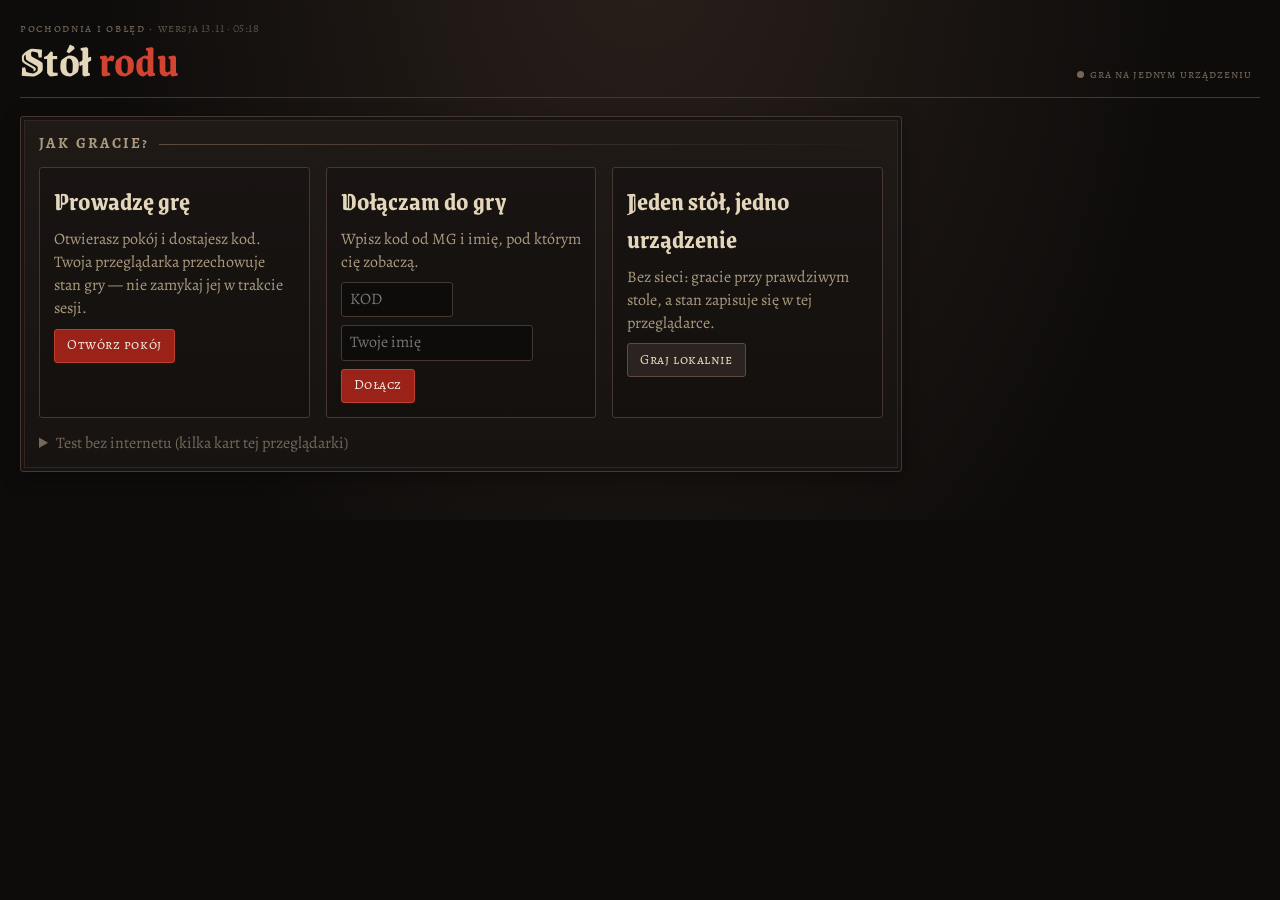
==== index.html @ 85bc1354 "Zbliżenia akcji w walce i większy odstęp między stronami - przy każdym ataku ~1 s: reszta przygasa, " ====
<!doctype html>
<html lang="pl"><head><meta charset="utf-8"><meta name="viewport" content="width=device-width,initial-scale=1,viewport-fit=cover">
<title>Stół Pochodni i Obłędu</title>
<meta name="claude:viewport-fit-sides" content="cover">
<link rel="preconnect" href="https://fonts.googleapis.com">
<link rel="preconnect" href="https://fonts.gstatic.com" crossorigin>
<link rel="stylesheet" href="https://fonts.googleapis.com/css2?family=Alegreya+SC:wght@500;700&family=Alegreya:ital,wght@0,400;0,500;0,700;1,400&family=Grenze+Gotisch:wght@500;700&display=swap">
<style>
/* Pochodnia i Obłęd — wspólny wygląd narzędzi.
   Jeden, celowo ciemny świat (jak w grze): kamień, kość, krew i złoto.
   Układ: ramki z podwójną linią, liczby w kolumnach, ozdobnik tylko w nagłówkach. */
:root {
  color-scheme: dark;
  --ink: #0e0c0b;
  --stone: #171311;
  --stone2: #201a17;
  --stone3: #2b231f;
  --rule: #463830;
  --rule2: #5e4b3f;
  --bone: #e3d6bb;
  --bone2: #ab9b7f;
  --bone3: #75685a;
  --blood: #9a2218;
  --blood2: #d14432;
  --gold: #d2ab52;
  --gold2: #8c6f2e;
  --pale: #efe9df;
  --sea: #121a20;
  --sea2: #1b2830;
  --moss: #1c2018;
  --virtue: #e3c15c;
  --affl: #c0384f;
  --ok: #7fa36a;
  --f-display: "Grenze Gotisch", "UnifrakturCook", Georgia, serif;
  --f-body: "Alegreya", Georgia, "DejaVu Serif", serif;
  --f-sc: "Alegreya SC", "Alegreya", Georgia, serif;
  --r: 3px;
}
* { box-sizing: border-box; }
[hidden] { display: none !important; }
body { margin: 0; }
html { background: var(--ink); }
body {
  background: radial-gradient(ellipse at 50% -10%, #2a201b 0%, var(--ink) 60%) fixed, var(--ink);
  color: var(--bone);
  font-family: var(--f-body);
  font-size: 16px;
  line-height: 1.45;
  font-variant-numeric: lining-nums;
  padding-left: max(16px, env(safe-area-inset-left, 0px));
  padding-right: max(16px, env(safe-area-inset-right, 0px));
  padding-block: 0 48px;
  min-height: 100%;
}
a { color: var(--gold); }
button, input, select, textarea { font: inherit; color: inherit; }
:focus-visible { outline: 2px solid var(--gold); outline-offset: 2px; }
@media (prefers-reduced-motion: reduce) { * { animation: none !important; transition: none !important; } }

.wrap { max-width: 1240px; margin: 0 auto; }

/* nagłówek strony */
.top {
  display: flex; flex-wrap: wrap; align-items: flex-end; justify-content: space-between; gap: 12px 24px;
  padding-block: 20px 14px; border-bottom: 1px solid var(--rule); margin-bottom: 18px;
}
.brand { display: flex; flex-direction: column; gap: 2px; min-width: 0; }
.brand small { font-family: var(--f-sc); letter-spacing: .14em; color: var(--bone3); font-size: 12px; text-transform: lowercase; }
.brand h1 { font-family: var(--f-display); font-weight: 700; font-size: clamp(30px, 5vw, 44px); line-height: 1; margin: 0; color: var(--bone); letter-spacing: .01em; text-wrap: balance; }
.brand h1 em { font-style: normal; color: var(--blood2); }
.toolbar { display: flex; flex-wrap: wrap; gap: 8px; align-items: center; }
.sync { font-family: var(--f-sc); font-size: 12px; letter-spacing: .08em; color: var(--bone3); display: inline-flex; align-items: center; gap: 6px; }
.sync::before { content: ""; width: 7px; height: 7px; border-radius: 50%; background: var(--bone3); }
.sync[data-s="db"]::before { background: var(--ok); }
.sync[data-s="slow"]::before, .sync[data-s="error"]::before { background: var(--blood2); }

/* ramka w stylu karty */
.panel {
  background: linear-gradient(180deg, var(--stone2), var(--stone));
  border: 1px solid var(--rule);
  box-shadow: inset 0 0 0 3px var(--stone), inset 0 0 0 4px #2f2622, 0 6px 18px rgba(0,0,0,.35);
  border-radius: var(--r);
  padding: 16px 18px;
  min-width: 0;
}
.panel > h2, .ph {
  font-family: var(--f-sc); font-weight: 700; font-size: 13px; letter-spacing: .16em; text-transform: uppercase;
  color: var(--bone2); margin: 0 0 12px; display: flex; align-items: center; gap: 10px;
}
.panel > h2::after, .ph::after { content: ""; flex: 1; height: 1px; background: linear-gradient(90deg, var(--rule2), transparent); }
.ph .hint, .panel > h2 .hint { font-family: var(--f-body); font-style: italic; letter-spacing: 0; text-transform: none; font-weight: 400; color: var(--bone3); font-size: 13px; order: 3; }

/* przyciski */
.btn {
  appearance: none; cursor: pointer; border: 1px solid var(--rule2); background: var(--stone3); color: var(--bone);
  padding: 6px 12px; border-radius: var(--r); font-family: var(--f-sc); font-size: 14px; letter-spacing: .04em;
  display: inline-flex; align-items: center; gap: 6px; line-height: 1.2; min-height: 34px;
}
.btn:hover { border-color: var(--gold2); color: var(--pale); }
.btn.primary { background: var(--blood); border-color: #c0402f; color: var(--pale); }
.btn.primary:hover { background: #b0291d; }
.btn.gold { border-color: var(--gold2); color: var(--gold); }
.btn.ghost { background: transparent; }
.btn.sm { padding: 3px 8px; min-height: 28px; font-size: 13px; }
.btn[disabled] { opacity: .45; cursor: not-allowed; }
.btn .die { font-family: var(--f-body); font-weight: 700; }

.lbl { font-family: var(--f-sc); font-size: 12px; letter-spacing: .12em; text-transform: uppercase; color: var(--bone3); }
.muted { color: var(--bone3); }
.dim { color: var(--bone2); }
.num { font-variant-numeric: tabular-nums lining-nums; }

input[type=text], input[type=number], select, textarea {
  background: var(--ink); border: 1px solid var(--rule); border-radius: var(--r); padding: 5px 8px; color: var(--bone); min-width: 0;
}
textarea { width: 100%; resize: vertical; min-height: 64px; line-height: 1.4; }
input[type=text]:focus, select:focus, textarea:focus, input[type=number]:focus { border-color: var(--gold2); outline: none; }
input.bare { background: transparent; border: 0; border-bottom: 1px solid var(--rule); border-radius: 0; padding: 2px 0; }
select { padding-right: 24px; }
label.chk { display: inline-flex; align-items: center; gap: 6px; cursor: pointer; user-select: none; }
input[type=checkbox] { accent-color: var(--blood2); width: 16px; height: 16px; }

/* pipy (Zdrowie, Stres, poziom) */
.pips { display: flex; flex-wrap: wrap; gap: 3px; }
.pip {
  width: 20px; height: 20px; border: 1px solid var(--rule2); background: var(--ink); border-radius: 2px; cursor: pointer; padding: 0;
  font-size: 10px; color: var(--bone3); display: grid; place-items: center; font-family: var(--f-body);
}
.pip.hp.on { background: linear-gradient(180deg, #c33a2b, #7d1a12); border-color: #d9563f; }
.pip.st.on { background: linear-gradient(180deg, #f3eee5, #b9b1a3); border-color: #fff; }
.pip.st.mark { border-color: var(--gold2); }
.pip.st.on.hi { background: linear-gradient(180deg, #e9c9c9, #a87070); }
.pip:hover { border-color: var(--gold); }

/* kości i dziennik */
.log { display: flex; flex-direction: column; gap: 4px; font-size: 14px; max-height: 220px; overflow: auto; }
.log .e { padding: 4px 8px; border-left: 2px solid var(--rule2); background: rgba(0,0,0,.25); }
.log .e.good { border-color: var(--ok); }
.log .e.bad { border-color: var(--blood2); }
.log .e.crit { border-color: var(--gold); }
.log .e b { color: var(--pale); }

.toast {
  position: fixed; left: 50%; transform: translateX(-50%); bottom: calc(18px + env(safe-area-inset-bottom, 0px));
  background: var(--stone3); border: 1px solid var(--gold2); color: var(--pale); padding: 10px 16px; border-radius: var(--r);
  font-size: 15px; z-index: 50; max-width: calc(100% - 32px); box-shadow: 0 8px 28px rgba(0,0,0,.6);
}

/* okno dialogowe w stronie (confirm() nie działa w artefakcie) */
.modal-bg { position: fixed; inset: 0; background: rgba(5,4,3,.72); z-index: 40; display: grid; place-items: center; padding: 16px; }
.modal { max-width: 560px; width: 100%; max-height: 86vh; overflow: auto; }
.modal h3 { font-family: var(--f-display); font-size: 28px; margin: 0 0 8px; font-weight: 700; }
.modal .mrow { display: flex; gap: 8px; flex-wrap: wrap; justify-content: flex-end; margin-top: 14px; }

.chips { display: flex; flex-wrap: wrap; gap: 6px; }
.chip { border: 1px solid var(--rule2); border-radius: 999px; padding: 2px 10px; font-size: 13px; background: var(--stone); color: var(--bone2); }
.chip.gold { border-color: var(--gold2); color: var(--gold); }
.chip.red { border-color: #7d2a20; color: #e07a68; }

.grid2 { display: grid; grid-template-columns: repeat(auto-fit, minmax(min(100%, 300px), 1fr)); gap: 16px; }
.stack { display: flex; flex-direction: column; gap: 16px; min-width: 0; }
.row { display: flex; flex-wrap: wrap; gap: 8px; align-items: center; }
.sp { flex: 1; }
.tbl-wrap { overflow-x: auto; }
table.t { border-collapse: collapse; width: 100%; font-size: 14px; }
table.t th { font-family: var(--f-sc); font-weight: 700; letter-spacing: .08em; font-size: 12px; text-transform: uppercase; color: var(--bone3); text-align: left; padding: 4px 6px; border-bottom: 1px solid var(--rule); }
table.t td { padding: 5px 6px; border-bottom: 1px solid #2c2420; vertical-align: top; }

.ldot { display: inline-block; width: 18px; height: 18px; border-radius: 50%; text-align: center; line-height: 18px; font-size: 11px; font-weight: 700; color: var(--ink); vertical-align: -3px; font-family: var(--f-body); }
.lv0 { background: var(--bone2); } .lv1 { background: var(--gold); } .lv2 { background: var(--blood2); color: var(--pale); }

@media print {
  body { background: #fff; color: #000; }
  .toolbar, .noprint { display: none !important; }
  .panel { box-shadow: none; background: #fff; border-color: #999; }
}

/* ---------- układ stołu ---------- */
#dark { position: fixed; inset: 0; pointer-events: none; z-index: 30; background: radial-gradient(ellipse at 50% 40%, transparent 30%, rgba(0,0,0,.85) 100%); opacity: calc(var(--dark, 0) * .9); transition: opacity .6s; }
.top { position: relative; }
.tabs { display: flex; flex-wrap: wrap; gap: 4px; }
.tab { text-decoration: none; color: var(--bone2); font-family: var(--f-sc); letter-spacing: .06em; padding: 6px 12px; border: 1px solid transparent; border-radius: var(--r); font-size: 15px; }
.tab:hover { color: var(--pale); border-color: var(--rule); }
.tab.on { color: var(--pale); border-color: var(--gold2); background: var(--stone2); }
.who { display: inline-flex; gap: 6px; flex-wrap: wrap; align-items: center; }
.layout { display: grid; grid-template-columns: minmax(0, 1fr) 340px; gap: 18px; align-items: start; }
.view { display: flex; flex-direction: column; gap: 16px; min-width: 0; }
.side { position: sticky; top: calc(10px + env(safe-area-inset-top, 0px)); min-width: 0; }
.logpanel .log { max-height: calc(100vh - 290px); min-height: 220px; }
.logfab { display: none; }
.small { font-size: 13px; }
.warn { color: #e9a090; border-left: 2px solid var(--blood2); padding-left: 8px; }
.seg { display: flex; flex-wrap: wrap; gap: 6px; }
.subtabs { margin-bottom: -4px; }
.chip.sm { font-size: 12px; padding: 1px 8px; }
.chip.green { border-color: #4f6b33; color: #a7c98a; }
.chip.violet { border-color: #5b3b6b; color: #c6a3d6; }
.chip.virtue { border-color: var(--gold2); color: var(--virtue); }
.chip.affl { border-color: #7a2133; color: #ee8b9c; }
.log .e { font-size: 14px; line-height: 1.4; }
.log .lt { color: var(--bone3); font-size: 12px; font-variant-numeric: tabular-nums; }
.log .lb { color: var(--gold); font-family: var(--f-sc); font-size: 13px; }
.log .k-przodek { border-color: var(--gold); font-style: italic; background: rgba(210,171,82,.07); }
.log .k-chat { border-color: var(--bone3); }
.dice { display: flex; flex-wrap: wrap; gap: 4px; margin-top: 10px; }
.chat { display: flex; gap: 6px; margin-top: 8px; }
.chat input { flex: 1; }
.caption { position: fixed; left: 50%; top: 22%; transform: translateX(-50%); z-index: 45; max-width: min(680px, calc(100% - 32px)); text-align: center; background: rgba(10,8,7,.88); border: 1px solid var(--gold2); padding: 18px 26px; border-radius: var(--r); box-shadow: 0 20px 60px rgba(0,0,0,.7); animation: capin .5s ease-out; }
.caption p { font-family: var(--f-display); font-size: clamp(22px, 3.4vw, 32px); line-height: 1.2; margin: 6px 0 0; color: var(--pale); }
@keyframes capin { from { opacity: 0; transform: translate(-50%, 8px); } to { opacity: 1; transform: translate(-50%, 0); } }

/* Pochodnia */
.torchbar { margin-bottom: 14px; }
.torch { display: flex; flex-wrap: wrap; align-items: center; gap: 8px 12px; padding: 8px 12px; border: 1px solid var(--rule); border-radius: var(--r); background: var(--stone); }
.flames { display: flex; gap: 3px; }
.fl { width: 18px; height: 26px; border: 1px solid var(--rule2); background: var(--ink); border-radius: 9px 9px 3px 3px; cursor: pointer; padding: 0; }
.fl.on { background: linear-gradient(180deg, #ffe7a3, #e08a2c 55%, #8b2a12); border-color: #f0a040; box-shadow: 0 0 8px rgba(240,150,60,.45); }
.tv { font-size: 22px; color: var(--pale); }
.tname { font-family: var(--f-display); font-size: 22px; color: var(--gold); }
.tinfo { font-size: 13px; }

/* start */
.start h2 { font-size: 15px; }
.startgrid { display: grid; grid-template-columns: repeat(auto-fit, minmax(min(100%, 240px), 1fr)); gap: 16px; margin-bottom: 14px; }
.startgrid section { border: 1px solid var(--rule); border-radius: var(--r); padding: 14px; background: rgba(0,0,0,.2); display: flex; flex-direction: column; gap: 8px; align-items: flex-start; }
.startgrid h3 { font-family: var(--f-display); font-size: 26px; margin: 0; font-weight: 700; }
.startgrid p { margin: 0; }
.code { font-size: 22px; letter-spacing: .2em; color: var(--gold); }

/* ---------- pole walki ---------- */
.pendbar { position: sticky; top: env(safe-area-inset-top, 0px); z-index: 20; background: var(--blood); color: var(--pale); padding: 8px 12px; border-radius: var(--r); display: flex; gap: 10px; align-items: center; flex-wrap: wrap; }
.fhead { display: flex; flex-wrap: wrap; justify-content: space-between; gap: 8px; align-items: center; margin-bottom: 10px; }
.round { font-family: var(--f-display); font-size: 26px; font-weight: 700; margin-left: 6px; }
.init { display: flex; flex-wrap: wrap; gap: 4px; margin-bottom: 12px; }
.ini { font-size: 13px; padding: 2px 8px; border: 1px solid var(--rule); border-radius: 999px; color: var(--bone2); }
.ini.h { border-color: #5b4a35; }
.ini.e { border-color: #6b2a22; }
.ini.now { background: var(--gold); color: var(--ink); border-color: var(--gold); }
.ini.done { opacity: .45; }
.won { background: rgba(127,163,106,.12); border: 1px solid #4f6b3a; padding: 8px 12px; border-radius: var(--r); margin-bottom: 12px; display: flex; gap: 10px; align-items: center; flex-wrap: wrap; }
.field { display: grid; grid-template-columns: minmax(0, 1fr) 34px minmax(0, 1fr); gap: 8px; align-items: stretch; }
.side-h, .side-e { display: grid; grid-template-columns: repeat(4, minmax(0, 1fr)); gap: 6px; }
.vs { display: grid; place-items: center; color: var(--bone3); font-size: 20px; }
.slot { position: relative; min-height: 150px; border: 1px solid var(--rule); border-radius: var(--r); background: linear-gradient(180deg, var(--stone3), var(--stone)); padding: 22px 7px 7px; display: flex; flex-direction: column; gap: 4px; cursor: pointer; min-width: 0; text-align: left; }
.slot.empty { background: repeating-linear-gradient(135deg, transparent 0 6px, rgba(255,255,255,.02) 6px 12px); cursor: default; border-style: dashed; }
.slot.wide { grid-column: span 2; }
.slot .pos { position: absolute; top: 4px; left: 7px; font-family: var(--f-sc); font-size: 12px; color: var(--bone3); }
.slot .nm { font-family: var(--f-display); font-size: 18px; line-height: 1.05; color: var(--pale); overflow-wrap: break-word; hyphens: auto; }
.slot .cl, .slot .own, .slot .est { font-size: 12px; color: var(--bone3); line-height: 1.2; }
.slot .own { margin-top: auto; }
.slot .chips { display: flex; flex-wrap: wrap; gap: 3px; }
.slot.sel { border-color: var(--gold); box-shadow: 0 0 0 1px var(--gold) inset; }
.slot.cur { box-shadow: 0 0 0 2px var(--gold), 0 0 18px rgba(210,171,82,.35); }
.slot.tgt { border-color: var(--blood2); box-shadow: 0 0 0 2px var(--blood2), 0 0 16px rgba(209,68,50,.4); animation: pulse 1.2s infinite; }
@keyframes pulse { 50% { box-shadow: 0 0 0 2px var(--blood2), 0 0 4px rgba(209,68,50,.2); } }
.slot.dd { background: linear-gradient(180deg, #3a1512, var(--stone)); }
.slot.boss { border-color: #7a3a22; }
.slot.boss .nm { color: #f0b48a; }
.slot.corpse { opacity: .55; }
.slot.enemy { background: linear-gradient(180deg, #2a1a17, var(--stone)); }
.bar { position: relative; height: 17px; background: var(--ink); border: 1px solid var(--rule); border-radius: 2px; overflow: hidden; }
.bar i { position: absolute; inset: 0 auto 0 0; display: block; }
.bar.hp i { background: linear-gradient(180deg, #c43a2b, #7a1810); }
.bar.st i { background: linear-gradient(180deg, #ece6dc, #9d9588); }
.bar span { position: relative; z-index: 1; display: block; white-space: nowrap; overflow: hidden; text-overflow: ellipsis; font-size: 11px; line-height: 15px; padding-left: 5px; color: var(--pale); text-shadow: 0 1px 2px #000; font-variant-numeric: tabular-nums; }
.bar.st span { color: var(--ink); text-shadow: none; }
.act .skills { display: grid; grid-template-columns: repeat(auto-fit, minmax(min(100%, 170px), 1fr)); gap: 6px; margin-bottom: 10px; }
.skill { text-align: left; border: 1px solid var(--rule2); background: var(--stone3); color: var(--bone); border-radius: var(--r); padding: 7px 9px; cursor: pointer; display: flex; flex-direction: column; gap: 3px; }
.skill:hover:not([disabled]) { border-color: var(--gold); }
.skill[disabled] { opacity: .45; cursor: not-allowed; }
.skill .sn { font-family: var(--f-sc); font-weight: 700; font-size: 15px; }
.skill .sv { font-size: 13px; color: var(--bone2); }
.sp2 { display: flex; gap: 8px; align-items: center; }
.pdots { display: inline-flex; gap: 2px; }
.pdots i { width: 9px; height: 9px; border-radius: 50%; border: 1px solid var(--rule2); background: var(--ink); }
.pdots.from i.on { background: var(--gold); border-color: var(--gold); }
.pdots.to i.on { background: var(--blood2); border-color: var(--blood2); }
.pdots.to.multi { position: relative; }
.pdots.to.multi::after { content: ""; position: absolute; left: 3px; right: 3px; top: 4px; height: 1px; background: var(--blood2); z-index: -1; }
.tw { font-size: 12px; color: var(--bone3); }
.acts { margin-top: 6px; }
.atks .atk { border-top: 1px solid #2c2420; padding: 8px 0; display: flex; flex-direction: column; gap: 6px; }
.bnotes p { margin: 4px 0; font-size: 14px; color: var(--bone2); }
.flist { display: flex; flex-direction: column; gap: 8px; margin: 10px 0; }

/* ---------- karta bohatera ---------- */
.roster .rlist, .nlist { display: grid; grid-template-columns: repeat(auto-fill, minmax(170px, 1fr)); gap: 8px; margin-top: 10px; }
.rcard { text-align: left; border: 1px solid var(--rule); background: var(--stone); color: var(--bone); padding: 8px 10px; border-radius: var(--r); cursor: pointer; display: flex; flex-direction: column; gap: 3px; min-width: 0; }
.rcard.on { border-color: var(--gold); background: var(--stone3); }
.rcard.dead { opacity: .6; }
.rcard .rn { font-family: var(--f-display); font-size: 19px; color: var(--pale); line-height: 1.05; overflow-wrap: anywhere; }
.rcard .rc, .rcard .ro { font-size: 12px; color: var(--bone3); }
.empty-state { grid-column: 1 / -1; padding: 10px 0; }
.sheet { padding: 18px 20px; }
.sh-head { display: grid; grid-template-columns: 110px minmax(0, 1fr); gap: 16px; align-items: start; }
.sh-desc { grid-column: 1 / -1; font-style: italic; }
.emblem { width: 110px; height: auto; }
.sh-id { display: flex; flex-direction: column; gap: 8px; min-width: 0; }
input.hname { font-family: var(--f-display); font-size: clamp(30px, 4vw, 42px); font-weight: 700; background: transparent; border: 0; border-bottom: 1px solid var(--rule); color: var(--pale); padding: 0; width: 100%; border-radius: 0; }
input.hname:focus { outline: none; border-bottom-color: var(--gold); }
.hcls { font-family: var(--f-sc); font-size: 17px; color: var(--gold); letter-spacing: .06em; }
.lvl .lv { width: 28px; height: 28px; border: 1px solid var(--rule2); background: var(--ink); color: var(--bone2); border-radius: 50%; cursor: pointer; padding: 0; font-family: var(--f-body); }
.lvl .lv.on { background: var(--gold); color: var(--ink); border-color: var(--gold); font-weight: 700; }
.xp { width: 12px; height: 12px; border: 1px solid var(--gold2); transform: rotate(45deg); display: inline-block; margin: 0 2px; }
.xp.on { background: var(--gold); }
.deadnote { color: #e9a090; font-family: var(--f-display); font-size: 22px; }
.sh-grid { display: grid; grid-template-columns: minmax(0, 1fr) minmax(0, 1.25fr); gap: 16px; margin-top: 14px; }
.sh-grid .col { display: flex; flex-direction: column; gap: 14px; min-width: 0; }
.box select { max-width: 100%; }
.chip { white-space: nowrap; max-width: 100%; overflow: hidden; text-overflow: ellipsis; }
.box { border: 1px solid #33291f; border-radius: var(--r); padding: 12px; background: rgba(0,0,0,.18); min-width: 0; }
.box .ph { margin-bottom: 8px; }
.box .row { margin-top: 8px; }
.stats { display: grid; grid-template-columns: repeat(auto-fill, minmax(92px, 1fr)); gap: 6px; margin-bottom: 10px; }
.stat { border: 1px solid var(--rule); border-radius: var(--r); padding: 6px 8px; background: var(--stone); display: flex; flex-direction: column; min-width: 0; cursor: help; }
.stat .sl { font-family: var(--f-sc); font-size: 12px; color: var(--bone3); letter-spacing: .05em; }
.stat .sv { font-size: 24px; color: var(--pale); line-height: 1.1; }
.stat .sw { display: none; font-size: 11px; color: var(--bone3); line-height: 1.25; }
.stat:hover .sw, .stat:focus-within .sw, .stat:active .sw { display: block; }
.rank { display: flex; align-items: center; gap: 8px; flex-wrap: wrap; margin-bottom: 6px; }
.rank .rl { width: 104px; font-family: var(--f-sc); color: var(--bone2); }
.rp { display: inline-flex; gap: 3px; }
.rk { width: 26px; height: 26px; border: 1px solid var(--rule2); background: var(--ink); color: var(--bone3); border-radius: 2px; cursor: pointer; padding: 0; font-size: 12px; }
.rk.on { background: var(--gold2); color: var(--pale); border-color: var(--gold); }
.rk.lock { opacity: .35; }
.trk { padding: 6px 0; border-bottom: 1px solid #2c2420; display: flex; flex-wrap: wrap; gap: 6px; align-items: baseline; }
.sk-list { display: flex; flex-direction: column; gap: 6px; }
.sk { display: grid; grid-template-columns: 26px minmax(0, 1fr); gap: 8px; border: 1px solid var(--rule); border-radius: var(--r); padding: 7px; background: var(--stone); opacity: .7; }
.sk.on { opacity: 1; border-color: var(--gold2); background: var(--stone3); }
.sk-t { width: 22px; height: 22px; border: 1px solid var(--rule2); background: var(--ink); border-radius: 2px; cursor: pointer; padding: 0; }
.sk.on .sk-t { background: var(--gold); border-color: var(--gold); }
.sk-n { font-family: var(--f-sc); font-weight: 700; }
.sk-m { display: flex; gap: 10px; align-items: center; flex-wrap: wrap; font-size: 13px; color: var(--bone2); }
.sk-e { font-size: 13px; }
.cnotes p { margin: 6px 0; color: var(--bone2); }
.camp { margin: 0; padding-left: 18px; font-size: 14px; display: flex; flex-direction: column; gap: 3px; }
.qbox .qcol { margin-bottom: 8px; }
.q { display: flex; gap: 8px; align-items: center; flex-wrap: wrap; padding: 3px 0; font-size: 14px; }
.q .x { background: none; border: 0; color: var(--bone3); cursor: pointer; font-size: 18px; padding: 0 4px; }
.qcol.qp .lbl { color: #a7c98a; } .qcol.qn .lbl { color: #e07a68; }
.virtue-t { color: var(--virtue); } .affl-t { color: #ee8b9c; }
.cgrid { display: grid; grid-template-columns: repeat(auto-fill, minmax(150px, 1fr)); gap: 6px; }
.ctile { text-align: left; border: 1px solid var(--rule2); background: var(--stone3); color: var(--bone); border-radius: var(--r); padding: 8px; cursor: pointer; display: flex; flex-direction: column; gap: 2px; }
.ctile:hover { border-color: var(--gold); }
.ctile b { font-family: var(--f-display); font-size: 19px; font-weight: 700; }
.modal { max-width: 720px; }

/* ---------- mapy ---------- */
.mapgrid { display: grid; grid-template-columns: minmax(0, 1fr); gap: 16px; align-items: start; }
.mapbox { padding: 8px; }
.estate { width: 100%; height: auto; display: block; }
.estate .land { fill: #1d1915; }
.estate .sea { fill: var(--sea); }
.estate .coast { fill: none; stroke: #5e6f75; stroke-width: 2; }
.estate .waves path { fill: none; stroke: #3c5560; stroke-width: 1.4; }
.estate .trees path { fill: #2b3323; stroke: #3d4a30; stroke-width: .8; }
.estate .rubble rect { fill: #3a322a; }
.estate .holes ellipse { fill: #0f0c0a; stroke: #3a2f26; }
.estate .roads path { fill: none; stroke: #6b5a45; stroke-width: 2.2; stroke-dasharray: 6 5; opacity: .75; }
.estate .rname { font-family: var(--f-display); font-size: 30px; font-weight: 700; fill: var(--bone); paint-order: stroke; stroke: #0e0c0b; stroke-width: 4px; }
.estate .rname.locked { fill: var(--bone3); }
.estate .rlock { font-family: var(--f-sc); font-size: 13px; fill: var(--bone3); letter-spacing: .1em; }
.estate .mk { cursor: pointer; }
.estate .mk circle { stroke: #0e0c0b; stroke-width: 2.5; }
.estate .mk circle.lv0 { fill: var(--bone2); } .estate .mk circle.lv1 { fill: var(--gold); } .estate .mk circle.lv2 { fill: var(--blood2); }
.estate .mk .mkn { font-family: var(--f-body); font-weight: 700; font-size: 13px; fill: var(--ink); pointer-events: none; }
.estate .mk.lair path { fill: #3a1512; stroke: #c0563f; stroke-width: 2; }
.estate .mk.lair .mkn { fill: #f0b48a; }
.estate .mkl { font-family: var(--f-body); font-size: 15px; fill: var(--bone2); paint-order: stroke; stroke: #0e0c0b; stroke-width: 3px; pointer-events: none; }
.estate .mk.locked { opacity: .4; }
.estate .mk.on circle, .estate .mk.on path { stroke: var(--pale); stroke-width: 3; }
.estate .mk:hover circle, .estate .mk:focus circle { stroke: var(--pale); }
.estate .manor { cursor: pointer; }
.estate .manor path { fill: #2a221d; stroke: var(--gold2); stroke-width: 2; }
.estate .manor .door { fill: #0e0c0b; stroke: var(--blood2); }
.estate .manor.on path { stroke: var(--pale); }
.estate .osada path { fill: #3b3128; stroke: #8a7556; stroke-width: 1.2; }
.floors { padding-left: 20px; display: flex; flex-direction: column; gap: 6px; }
.floors li.done { opacity: .55; text-decoration: line-through; }
.quests { display: grid; grid-template-columns: repeat(auto-fill, minmax(min(100%, 260px), 1fr)); gap: 10px; margin-top: 10px; }
.quest { border: 1px solid var(--rule2); border-radius: var(--r); padding: 12px; background: linear-gradient(180deg, #2a221c, var(--stone)); display: flex; flex-direction: column; gap: 6px; }
.quest p { margin: 0; }
.qh { font-family: var(--f-display); font-size: 21px; display: flex; gap: 8px; align-items: center; }
.dgrid { display: grid; grid-template-columns: minmax(0, 1.7fr) minmax(0, 1fr); gap: 16px; align-items: start; }
.dungeon { display: block; max-width: none; }
.dungeon .cor { stroke: #6b5a45; stroke-width: 5; stroke-dasharray: 2 5; stroke-linecap: round; }
.dungeon .cor.done { stroke: #9b8562; stroke-dasharray: none; stroke-width: 3; }
.dungeon .room rect { fill: var(--stone3); stroke: var(--rule2); stroke-width: 2; }
.dungeon .room text { font-family: var(--f-sc); font-size: 12px; fill: var(--bone); pointer-events: none; }
.dungeon .room.unk rect { fill: #14110f; stroke-dasharray: 4 3; }
.dungeon .room.unk text { fill: var(--bone3); font-size: 18px; }
.dungeon .room.reach { cursor: pointer; }
.dungeon .room.reach rect { stroke: var(--gold); }
.dungeon .room.reach:hover rect { fill: #3a2f27; }
.dungeon .room.at rect { stroke: var(--pale); stroke-width: 3; fill: #3b2d24; }
.dungeon .room.clr rect { fill: #24291f; }
.dungeon .room.boss rect { stroke: var(--blood2); fill: #3a1512; }
.dungeon .party { fill: var(--gold); stroke: #0e0c0b; stroke-width: 2; }
.dungeon .itm { fill: #7fb0c0; stroke: #0e0c0b; }
.supgrid { display: grid; grid-template-columns: repeat(auto-fill, minmax(175px, 1fr)); gap: 6px; }
.sup .row { flex-wrap: nowrap; gap: 4px; }
.sup { display: flex; justify-content: space-between; align-items: center; gap: 6px; border: 1px solid #33291f; border-radius: var(--r); padding: 4px 8px; font-size: 14px; }

/* ---------- osada i MG ---------- */
.treasury { display: grid; grid-template-columns: repeat(auto-fill, minmax(120px, 1fr)); gap: 8px; }
.treasury .gold b { font-size: 30px; color: var(--gold); display: block; }
.treasury > div { border: 1px solid #33291f; border-radius: var(--r); padding: 8px; display: flex; flex-direction: column; gap: 4px; }
.recruit { padding: 6px 0; border-bottom: 1px solid #2c2420; }
.bgrid { display: grid; grid-template-columns: repeat(auto-fill, minmax(min(100%, 220px), 1fr)); gap: 8px; }
.bld { border: 1px solid #33291f; border-radius: var(--r); padding: 10px; display: flex; flex-direction: column; gap: 6px; align-items: flex-start; }
.bh { display: flex; justify-content: space-between; width: 100%; align-items: center; }
.bh b { font-family: var(--f-display); font-size: 21px; }
.steps { display: inline-flex; gap: 3px; }
.steps i { width: 12px; height: 12px; border: 1px solid var(--gold2); transform: rotate(45deg); }
.steps i.on { background: var(--gold); }
.cem { padding-left: 18px; display: flex; flex-direction: column; gap: 4px; }
.npcgrid { display: grid; grid-template-columns: minmax(0, 1fr) minmax(0, 1.6fr); gap: 16px; align-items: start; }
.fgrid { display: grid; grid-template-columns: repeat(auto-fit, minmax(min(100%, 200px), 1fr)); gap: 8px; }
.fld { display: flex; flex-direction: column; gap: 3px; margin-bottom: 8px; }
.fld input, .fld select { width: 100%; }
.tgrid { display: grid; grid-template-columns: repeat(auto-fill, minmax(190px, 1fr)); gap: 6px; }
.secret { border: 1px dashed var(--gold2); padding: 8px; }
tr.now td { background: rgba(210,171,82,.08); }

/* ---------- wąskie ekrany ---------- */
@media (max-width: 1100px) {
  .layout { grid-template-columns: minmax(0, 1fr); }
  .side { position: fixed; left: 0; right: 0; bottom: 0; top: auto; z-index: 35; max-height: 72vh; transform: translateY(105%); transition: transform .25s; padding: 0 max(8px, env(safe-area-inset-left, 0px)) calc(8px + env(safe-area-inset-bottom, 0px)) max(8px, env(safe-area-inset-right, 0px)); }
  body.side-open .side { transform: none; }
  .side .logpanel { box-shadow: 0 -12px 40px rgba(0,0,0,.7); }
  .logpanel .log { max-height: 40vh; }
  .logfab { display: inline-flex; position: fixed; right: max(14px, env(safe-area-inset-right, 0px)); bottom: calc(14px + env(safe-area-inset-bottom, 0px)); z-index: 36; background: var(--blood); color: var(--pale); border-color: #c0402f; box-shadow: 0 6px 18px rgba(0,0,0,.5); }
  .mapgrid, .dgrid, .npcgrid { grid-template-columns: minmax(0, 1fr); }
}
@media (max-width: 760px) {
  .sh-grid { grid-template-columns: minmax(0, 1fr); }
  .field { grid-template-columns: minmax(0, 1fr); }
  .vs { display: none; }
  .slot { min-height: 128px; padding: 20px 5px 5px; }
  .slot .nm { font-size: 16px; }
  .side-h, .side-e { gap: 4px; }
  .tinfo { display: none; }
  .sh-head { grid-template-columns: 76px minmax(0, 1fr); }
  .emblem { width: 76px; }
}
@media (max-width: 420px) {
  .slot .est, .slot .own { display: none; }
  .bar span { font-size: 10px; }
  .slot { min-height: 118px; }
}

/* karty wrogów */
.foelist { display: flex; flex-direction: column; gap: 10px; margin-top: 10px; max-height: 70vh; overflow: auto; }
.fg { display: flex; flex-wrap: wrap; gap: 4px; align-items: center; }
.fg .lbl { width: 100%; }
.fitem { border: 1px solid var(--rule); background: var(--stone); color: var(--bone); border-radius: var(--r); padding: 3px 9px; cursor: pointer; font-size: 14px; }
.fitem.boss { border-color: #6b2a22; color: #f0b48a; }
.fitem.on { border-color: var(--gold); background: var(--stone3); color: var(--pale); }
.foecard { background: linear-gradient(180deg, #2a1a17, var(--stone)); display: flex; flex-direction: column; gap: 10px; }
.fc-head { display: flex; justify-content: space-between; gap: 12px; flex-wrap: wrap; align-items: flex-start; }
.fc-name { font-family: var(--f-display); font-size: clamp(30px, 4vw, 40px); font-weight: 700; margin: 0 0 6px; color: var(--pale); line-height: 1; }
.fc-pos { display: flex; flex-direction: column; gap: 4px; align-items: flex-end; }
.fc-pos .pdots i { width: 13px; height: 13px; }
.fc-stats { grid-template-columns: repeat(auto-fill, minmax(96px, 1fr)); }
.fc-atks { display: flex; flex-direction: column; gap: 6px; }
.fc-atk { display: flex; flex-wrap: wrap; gap: 6px 12px; align-items: center; border-top: 1px solid #3a2a24; padding-top: 6px; }
.fc-atk b { font-family: var(--f-sc); font-size: 16px; }
.fc-lore p { margin: 4px 0; }
.fe-atks { display: flex; flex-direction: column; gap: 6px; }
.fe-atk { display: flex; flex-wrap: wrap; gap: 6px; align-items: center; }
.fe-atk input:first-child, .fe-atk input:nth-child(5) { flex: 1; min-width: 9em; }
.small-f { grid-template-columns: repeat(auto-fit, minmax(110px, 1fr)); }

/* ostatnia akcja i napisy nad postaciami */
.lastact { border: 1px solid var(--rule2); border-left: 3px solid var(--gold); background: rgba(0,0,0,.28); border-radius: var(--r); padding: 8px 12px; margin-bottom: 12px; }
.lastact .la-head { font-family: var(--f-sc); font-size: 16px; color: var(--pale); }
.lastact ul { margin: 4px 0 0; padding-left: 18px; font-size: 14px; display: flex; flex-direction: column; gap: 2px; }
.k-miss { color: #9fb6c9; letter-spacing: .04em; }
.k-hit { color: #f08a72; letter-spacing: .04em; }
.k-crit { color: var(--gold); letter-spacing: .04em; }
#pops { position: fixed; inset: 0; pointer-events: none; z-index: 44; }
.pop { position: fixed; transform: translate(-50%, 0); font-family: var(--f-display); font-weight: 700; font-size: 26px; white-space: nowrap; text-shadow: 0 2px 0 #000, 0 0 10px #000, 0 0 2px #000; opacity: 0; animation: popup 3s ease-out forwards; }
.pop-act { font-family: var(--f-sc); font-size: 15px; color: var(--pale); background: rgba(10,8,7,.85); border: 1px solid var(--gold2); padding: 2px 10px; border-radius: 999px; text-shadow: none; }
.pop-miss, .pop-dodge { color: #b9d0e2; }
.pop-hit, .pop-kill { color: #ff6a50; }
.pop-crit { color: var(--gold); font-size: 30px; }
.pop-heal { color: #9fd67f; }
.pop-stress { color: var(--pale); font-size: 20px; }
.pop-resist, .pop-fx { color: #d6b98a; font-size: 18px; }
@keyframes popup { 0% { opacity: 0; transform: translate(-50%, 8px) scale(.9); } 12% { opacity: 1; transform: translate(-50%, 0) scale(1.08); } 25% { transform: translate(-50%, -4px) scale(1); } 80% { opacity: 1; } 100% { opacity: 0; transform: translate(-50%, -28px); } }
.slot.flash-hit { animation: fhit .7s ease-out 2; }
.slot.flash-miss { animation: fmiss .7s ease-out 1; }
.slot.flash-heal { animation: fheal .7s ease-out 1; }
@keyframes fhit { 30% { box-shadow: 0 0 0 2px #ff6a50, 0 0 22px rgba(255,90,60,.6); transform: translateX(-3px); } 60% { transform: translateX(3px); } }
@keyframes fmiss { 40% { box-shadow: 0 0 0 2px #9fb6c9; transform: translateX(6px); } }
@keyframes fheal { 40% { box-shadow: 0 0 0 2px #9fd67f, 0 0 18px rgba(130,200,100,.5); } }
@media (prefers-reduced-motion: reduce) { .pop { animation: none; opacity: 1; } }

.tpack { font-size: 13px; color: var(--bone2); }
.tpack b { color: var(--pale); }
.scout-row { display: flex; justify-content: space-between; gap: 8px; align-items: center; padding: 6px 0; border-top: 1px solid #2c2420; flex-wrap: wrap; }
.gloss p { margin: 6px 0; font-size: 14px; }
[data-gloss] { cursor: help; }

.dieb { display: inline-flex; align-items: baseline; gap: 3px; border: 1px solid var(--gold2); background: #1b1511; color: var(--pale); border-radius: 4px; padding: 0 5px; font-weight: 700; font-variant-numeric: tabular-nums; line-height: 1.35; white-space: nowrap; }
.dieb i { font-style: normal; font-weight: 400; font-size: 10px; color: var(--gold); letter-spacing: .04em; }
.rollcard { position: fixed; left: max(16px, env(safe-area-inset-left, 0px)); bottom: calc(16px + env(safe-area-inset-bottom, 0px)); z-index: 43; max-width: min(520px, calc(100% - 100px)); background: rgba(14,11,9,.95); border: 1px solid var(--gold2); border-radius: var(--r); padding: 10px 14px; box-shadow: 0 10px 30px rgba(0,0,0,.7); font-size: 14px; line-height: 1.5; cursor: pointer; animation: capin .3s ease-out; }
.rollcard .lbl { display: block; margin-bottom: 4px; }

.scoutbar { display: flex; flex-wrap: wrap; justify-content: space-between; align-items: center; gap: 8px 16px; background: linear-gradient(90deg, rgba(210,171,82,.16), rgba(210,171,82,.04)); border: 1px solid var(--gold2); border-radius: var(--r); padding: 10px 12px; margin-bottom: 12px; }
.scoutbar .sc-ch { font-family: var(--f-display); font-size: 24px; color: var(--gold); }
.scoutbtn { background: var(--gold); color: var(--ink); border-color: #f0cf7a; font-weight: 700; font-size: 16px; min-height: 40px; padding: 8px 16px; box-shadow: 0 0 14px rgba(210,171,82,.35); }
.scoutbtn:hover { background: #e6c068; color: var(--ink); }
.scoutbtn.sm2 { font-size: 14px; min-height: 34px; padding: 5px 12px; }
.scoutbtn[disabled] { background: var(--stone3); color: var(--bone3); box-shadow: none; }
.dungeon .scoutmk { cursor: pointer; }
.dungeon .scoutmk rect { fill: var(--gold); stroke: #0e0c0b; stroke-width: 2; }
.dungeon .scoutmk text { font-family: var(--f-sc); font-size: 12px; font-weight: 700; fill: var(--ink); pointer-events: none; }
.dungeon .scoutmk:hover rect { fill: #f0cf7a; }

.lootcard { border: 1px solid var(--gold2); background: linear-gradient(180deg, rgba(210,171,82,.14), rgba(0,0,0,.25)); border-radius: var(--r); padding: 10px 12px; margin-bottom: 12px; }
.lc-h { display: flex; align-items: center; gap: 8px; flex-wrap: wrap; }
.lc-h b { font-family: var(--f-display); font-size: 22px; color: var(--gold); flex: 1; }
.lc-tot { display: flex; flex-wrap: wrap; gap: 6px; margin: 6px 0; }
.lc-tot .chip { font-size: 14px; }
.lc-items { margin: 4px 0; padding-left: 18px; font-size: 13px; color: var(--bone2); }
.lootstrip { display: flex; flex-wrap: wrap; gap: 6px; align-items: center; margin-bottom: 10px; }

.rcard.sick { opacity: .45; filter: grayscale(.8); }
.rcard.sick .ro::after { content: " · w leczeniu"; color: var(--bone2); }
label.chk.sick { opacity: .45; filter: grayscale(.8); cursor: not-allowed; }

.nopos { font-family: var(--f-body); font-weight: 400; font-size: 11px; color: #e07a68; border: 1px solid #7d2a20; border-radius: 999px; padding: 0 6px; margin-left: 4px; }
.skill[disabled] .sn, .skill[disabled] .sv { text-decoration: none; }

/* portrety */
.pframe { display: flex; flex-direction: column; gap: 6px; align-items: stretch; width: 120px; }
.portrait { width: 120px; height: 150px; object-fit: cover; border: 1px solid var(--gold2); border-radius: var(--r); box-shadow: 0 0 0 3px var(--stone), 0 0 0 4px #4a3a2e, 0 8px 20px rgba(0,0,0,.5); display: block; background: #0e0c0b; }
.pbtn { justify-content: center; font-size: 12px; }
.sh-head { grid-template-columns: 120px minmax(0, 1fr); }
.slot .pt { margin: 0 -7px 2px; height: 66px; overflow: hidden; border-bottom: 1px solid var(--rule); }
.slot .pt-img { width: 100%; height: 66px; object-fit: cover; object-position: center 25%; display: block; }
.slot.hero { padding-top: 18px; }
.rcard { flex-direction: column; }
.rcard .rp2 { display: block; height: 70px; margin: -8px -10px 4px; overflow: hidden; border-bottom: 1px solid var(--rule); border-radius: var(--r) var(--r) 0 0; }
.rcard .rp-img { width: 100%; height: 70px; object-fit: cover; object-position: center 25%; display: block; }
.ctile .ct-img { width: 100%; height: 90px; object-fit: cover; display: block; border-radius: 2px; margin-bottom: 4px; }
@media (max-width: 760px) { .pframe { width: 84px; } .portrait { width: 84px; height: 105px; } .sh-head { grid-template-columns: 84px minmax(0, 1fr); } .slot .pt, .slot .pt-img { height: 48px; } }
@media (max-width: 600px) { .rollcard { font-size: 13px; max-height: 30vh; overflow: auto; bottom: calc(64px + env(safe-area-inset-bottom, 0px)); max-width: calc(100% - 32px); } }

.eventbox { border: 2px solid var(--blood2); background: linear-gradient(180deg, rgba(154,34,24,.22), rgba(0,0,0,.3)); border-radius: var(--r); padding: 12px 14px; margin-bottom: 12px; box-shadow: 0 0 22px rgba(209,68,50,.25); }
.eventbox p { margin: 6px 0; }
.ev-h b { font-family: var(--f-display); font-size: 26px; color: var(--pale); margin-left: 6px; }
.ev-eat { display: flex; flex-direction: column; gap: 6px; margin: 8px 0; }
.eventbox .btn .small { font-family: var(--f-body); font-size: 12px; opacity: .85; }

.mvbtns { position: absolute; top: 3px; right: 4px; display: flex; gap: 3px; z-index: 2; }
.mv { width: 24px; height: 22px; border: 1px solid var(--rule2); background: rgba(14,12,11,.85); color: var(--bone); border-radius: 3px; cursor: pointer; padding: 0; font-size: 11px; line-height: 1; }
.mv:hover:not([disabled]) { border-color: var(--gold); color: var(--gold); }
.mv[disabled] { opacity: .25; cursor: default; }
.slot.hero[draggable="true"] { cursor: grab; }
.slot.dragging { opacity: .5; }
.slot.dragover { border-color: var(--gold); box-shadow: 0 0 0 2px var(--gold) inset; }

.pdots i { width: 10px; height: 10px; }
.sep { color: var(--bone3); font-size: 11px; }
.ptxt { font-size: 12px; color: var(--bone3); }
.sp2 { flex-wrap: wrap; row-gap: 2px; }
.sp2 .ptxt, .sk-m .ptxt { flex-basis: 100%; white-space: nowrap; }
.sk-m .ptxt { flex-basis: auto; }
.pdots.stand i.on { background: var(--bone2); border-color: var(--bone2); color: var(--ink); font-weight: 700; }
.atk .sp2 { display: inline-flex; align-items: center; gap: 6px; margin-right: 6px; flex-wrap: nowrap; }
.atk .sp2 .ptxt { flex-basis: auto; }
.legend-pos { font-size: 12px; color: var(--bone3); }
.brand .ver { letter-spacing: .04em; text-transform: none; opacity: .75; }
/* karta rzutu nie blokuje kliknięć pod spodem; zamyka ją × */
.rollcard { pointer-events: none; opacity: .97; }
.rollcard .rc-x { pointer-events: auto; float: right; background: none; border: 1px solid var(--rule2); color: var(--bone2); border-radius: 50%; width: 22px; height: 22px; line-height: 18px; cursor: pointer; margin: -4px -4px 4px 8px; }
.goalbar { margin: 0 0 10px; padding: 8px 12px; border: 1px solid var(--rule2); border-radius: var(--r); background: rgba(20,15,12,.6); font-size: 14px; }
.goalbar.ok { border-color: var(--gold2); }
.curiobox { border-top: 1px solid #3a2a24; padding-top: 8px; margin-top: 6px; }
.campp .camph { border-top: 1px solid #3a2a24; padding: 8px 0; }
.campp .ch-h { display: flex; flex-wrap: wrap; gap: 8px; align-items: baseline; justify-content: space-between; margin-bottom: 4px; }
.hint.bad { color: var(--blood2); }
/* „Co teraz?” */
.guide { margin: 0 0 12px; }
.guidebar { display: flex; flex-wrap: wrap; align-items: center; gap: 8px 12px; padding: 8px 14px; border: 1px solid var(--gold2); border-radius: var(--r); background: linear-gradient(90deg, rgba(60,44,20,.55), rgba(20,15,12,.6)); font-size: 15px; }
.guidebar .lbl { color: var(--gold); }
.guidebar .gtxt { flex: 1 1 420px; }
.guidebar .prz { display: block; font-style: italic; color: var(--bone2); font-size: 13px; margin-top: 2px; }
.pulse { animation: pulse 0.6s ease-in-out 4; outline: 2px solid var(--gold); outline-offset: 3px; }
@keyframes pulse { 50% { outline-color: transparent; } }
@media (prefers-reduced-motion: reduce) { .pulse { animation: none; } }
/* klimat i wybory */
.rdesc { font-style: italic; color: var(--bone2); margin: 0 0 8px; }
.featbox, .talkbox { border-top: 1px solid #3a2a24; padding-top: 8px; margin-top: 6px; }
.votes .btn { margin: 0 6px 6px 0; }
.vcount { display: inline-block; min-width: 1.4em; margin-left: 6px; padding: 0 5px; border-radius: 9px; background: rgba(0,0,0,.4); font-size: 12px; text-align: center; }
.chip.tell { border-color: var(--gold2); }
.hstory { margin: 4px 0; line-height: 1.4; }
.hbonds { display: flex; flex-wrap: wrap; gap: 4px; margin: 4px 0; }
/* zegar Ciemności */
.threat { display: flex; flex-wrap: wrap; align-items: center; gap: 8px 12px; margin: 0 0 12px; padding: 8px 14px; border: 1px solid var(--rule2); border-radius: var(--r); background: rgba(20,15,12,.6); }
.threat .tbar { display: inline-flex; gap: 3px; }
.threat .tbar i { width: 14px; height: 10px; border-radius: 2px; background: #2a201b; border: 1px solid var(--rule2); }
.threat .tbar i.on { background: #6b5a8e; border-color: #8d7bb5; }
.threat .tbar i.on.hi { background: var(--blood2); border-color: var(--blood2); }
.hamdec { margin: 0 0 12px; }
/* imiona bohaterów i nazwy wrogów mieszczą się w wąskich polach */
.slot .nm { font-size: clamp(13px, 1.25vw + 6px, 18px); overflow-wrap: normal; word-break: normal; hyphens: manual; }
@media (max-width: 600px) { .slot .nm { font-size: clamp(11px, 3.3vw, 15px); } .slot .cl { font-size: 11px; } }
/* mapa: lokacje z zadaniem */
.estate .qring { fill: none; stroke: var(--gold); stroke-width: 3; animation: qglow 2s ease-in-out infinite; }
.estate .qmark { font-family: var(--f-display); font-size: 22px; font-weight: 700; fill: var(--gold); paint-order: stroke; stroke: #0e0c0b; stroke-width: 4px; }
@keyframes qglow { 50% { stroke-opacity: .35; } }
@media (prefers-reduced-motion: reduce) { .estate .qring { animation: none; } }
.mapq .quest { margin: 8px 0 12px; }
/* przygotowanie wyprawy */
.prep { display: grid; gap: 14px; }
.pslots { display: grid; grid-template-columns: repeat(4, minmax(0, 1fr)); gap: 8px; margin-bottom: 10px; }
.pslot { border: 1px solid var(--rule2); border-radius: var(--r); padding: 8px; background: rgba(20,15,12,.6); min-height: 120px; }
.pslot.empty { border-style: dashed; opacity: .7; }
.pslot .pos { font-size: 12px; color: var(--bone3); letter-spacing: .05em; }
.pslot .pn { font-family: var(--f-display); font-size: 18px; color: var(--pale); margin: 2px 0; }
.benchlist { display: grid; grid-template-columns: repeat(auto-fill, minmax(230px, 1fr)); gap: 6px; }
.bench { text-align: left; display: flex; flex-direction: column; gap: 2px; padding: 8px 10px; border: 1px solid var(--rule2); border-radius: var(--r); background: rgba(20,15,12,.5); color: var(--bone); cursor: pointer; font: inherit; }
.bench:hover:not([disabled]) { border-color: var(--gold2); }
.bench.off, .bench[disabled] { opacity: .55; cursor: default; }
.prep .go .big { font-size: 20px; padding: 10px 34px; }
@media (max-width: 600px) { .pslots { grid-template-columns: repeat(2, minmax(0, 1fr)); } }
/* doświadczenie */
.lvnum { font-family: var(--f-display); font-size: 22px; color: var(--gold); margin-right: 6px; }
.xpbar { display: inline-flex; gap: 3px; }
.xpbar i.xp { width: 12px; height: 12px; border-radius: 2px; transform: rotate(45deg); border: 1px solid var(--gold2); background: transparent; display: inline-block; }
.xpbar i.xp.on { background: var(--gold); }
.lvup { animation: lvglow 1.6s ease-in-out infinite; }
@keyframes lvglow { 50% { box-shadow: 0 0 12px rgba(214,170,90,.6); } }
@media (prefers-reduced-motion: reduce) { .lvup { animation: none; } }
.lvbadge { color: var(--gold); font-weight: 700; }
.gmfix { margin-left: 6px; opacity: .8; }

/* dziennik dwuwarstwowy */
.log details.e > summary { cursor: pointer; list-style: none; }
.log details.e > summary::-webkit-details-marker { display: none; }
.log details.e > summary::after { content: ' ▸'; color: var(--gold2); font-size: 12px; }
.log details.e[open] > summary::after { content: ' ▾'; }
.log details.e .lfull { margin-top: 4px; padding-top: 4px; border-top: 1px dashed var(--rule2); color: var(--dim, #b9ab92); font-size: 13px; }
.loghead { display: flex; align-items: center; justify-content: space-between; gap: 8px; margin-bottom: 8px; }
.loghead h2 { margin: 0; }

/* mini-bossowie */
.fitem.mini { border-color: var(--gold2); }

/* okno osobliwości */
.scene-bg { position: fixed; inset: 0; z-index: 60; background: rgba(5,4,3,.82); display: flex; align-items: center; justify-content: center; padding: 16px; }
body.scene-on { overflow: hidden; }
.scene { position: relative; width: min(760px, 100%); max-height: calc(100vh - 32px); overflow: auto; background: #120e0b; border: 1px solid var(--gold2, #8a6a2a); border-radius: 6px; box-shadow: 0 20px 60px rgba(0,0,0,.7); }
.scene-x { position: absolute; top: 8px; right: 10px; z-index: 2; width: 36px; height: 36px; border-radius: 50%; border: 1px solid rgba(255,255,255,.25); background: rgba(0,0,0,.55); color: var(--pale); font-size: 22px; line-height: 1; cursor: pointer; }
.scene-pic { position: relative; line-height: 0; }
.scene-art { width: 100%; height: auto; display: block; aspect-ratio: 2 / 1; }
.scene-cap { position: absolute; left: 0; right: 0; bottom: 0; padding: 18px 20px 12px; line-height: 1.2; background: linear-gradient(transparent, rgba(8,6,5,.92)); }
.scene-cap h2 { margin: 2px 0 0; font-size: 28px; }
.scene.res-good .scene-cap h2 { color: var(--gold); }
.scene.res-bad .scene-cap h2 { color: var(--blood2); }
.scene.res-none .scene-cap h2 { color: #b9ab92; }
.scene-body { padding: 14px 20px 18px; }
.scene-text { font-size: 17px; font-style: italic; margin: 0 0 10px; }
.scene-log { font-size: 14px; padding: 8px 10px; background: rgba(0,0,0,.35); border-left: 2px solid var(--rule2); margin: 8px 0; }
.scene-loot { color: var(--gold); }
.scene-who { display: flex; gap: 8px; flex-wrap: wrap; margin: 6px 0 12px; }
.swho { display: grid; grid-template-columns: 40px auto; grid-template-rows: auto auto; column-gap: 8px; align-items: center; text-align: left; padding: 6px 10px 6px 6px; border: 1px solid var(--rule2); border-radius: 4px; background: rgba(255,255,255,.03); color: inherit; cursor: pointer; min-height: 44px; }
.swho .sw-pt { grid-row: 1 / 3; width: 40px; height: 40px; object-fit: cover; border-radius: 3px; }
.swho.on { border-color: var(--gold); background: rgba(210,171,82,.12); }
.itiles { display: grid; grid-template-columns: repeat(auto-fill, minmax(104px, 1fr)); gap: 8px; margin: 6px 0 14px; }
.itile { position: relative; display: flex; flex-direction: column; align-items: center; gap: 2px; padding: 8px 4px 6px; border: 1px solid var(--rule2); border-radius: 4px; background: rgba(255,255,255,.03); color: inherit; cursor: pointer; }
.itile .iicon { width: 40px; height: 40px; }
.itile .iname { font-size: 13px; }
.itile .icount { font-size: 12px; color: #b9ab92; }
.itile.on { border-color: var(--gold); background: rgba(210,171,82,.14); box-shadow: 0 0 0 1px var(--gold) inset; }
.itile.dim { opacity: .55; }
.imark { position: absolute; top: 4px; right: 4px; font-size: 10px; padding: 1px 4px; border-radius: 3px; }
.imark.ok { background: rgba(127,163,106,.25); color: #b8e0a0; }
.imark.no { background: rgba(209,68,50,.2); color: #f0a090; }
.scene-act { display: flex; flex-wrap: wrap; gap: 8px; margin: 6px 0 4px; }
@media (max-width: 600px) { .scene-bg { padding: 0; align-items: stretch; } .scene { max-height: 100vh; min-height: 100%; border-radius: 0; border: 0; } .scene-cap { position: static; padding: 10px 16px 0; background: none; } .scene-cap h2 { font-size: 22px; } .scene-body { padding: 8px 16px 16px; } .scene-text { font-size: 15px; } .itiles { grid-template-columns: repeat(3, 1fr); } }

/* Osada: panorama i panele budynków */
.hamlet { padding: 10px; }
.hamlet-pic { overflow-x: auto; border-radius: 4px; border: 1px solid var(--rule2); background: #0c0a09; }
.hamlet-art { display: block; width: 100%; height: auto; min-width: 820px; }
.hamlet-art .hb, .hamlet-art .hb-l { cursor: pointer; }
.hamlet-art .hb:hover .hb-art, .hamlet-art .hb:focus .hb-art, .hamlet-art .hb.on .hb-art { filter: brightness(1.45) saturate(1.1); }
.hamlet-art .hb:focus { outline: none; }
.hb-lbl rect { fill: rgba(10,8,6,.8); stroke: var(--rule2); stroke-width: 1.5; }
.hb-lbl text { fill: var(--pale); font: 600 17px var(--f-body, Georgia, serif); }
.hb-lbl circle { fill: #3a3028; }
.hb-lbl circle.on { fill: var(--gold); }
.hb-lbl.on rect { stroke: var(--gold); fill: rgba(40,30,12,.9); }
.hb-lbl.on text { fill: var(--gold); }
.hb-lbl .hb-closed { fill: #f08070; font-size: 15px; font-weight: 400; }
.hb-l:hover .hb-lbl rect { stroke: var(--gold2); }
.hb-chips { display: flex; flex-wrap: wrap; gap: 6px; margin-top: 10px; }
.hb-desc { font-style: italic; margin-top: -4px; }
.hb-panel .hb-desc { color: #c4b59c; }
.hb-heroes { display: flex; flex-direction: column; gap: 6px; margin: 8px 0 12px; }
.hb-hero { display: grid; grid-template-columns: minmax(200px, 1fr) 2fr; gap: 10px; align-items: center; padding: 6px 8px; border: 1px solid var(--rule2); border-radius: 4px; background: rgba(255,255,255,.02); }
.hb-hn { display: flex; gap: 8px; align-items: center; }
.hb-hn .sw-pt, .recruit .sw-pt { width: 40px; height: 40px; border-radius: 3px; object-fit: cover; flex: none; }
.hb-ha { display: flex; flex-wrap: wrap; gap: 6px; align-items: center; }
.hb-q { flex-basis: 100%; }
.hb-rank { display: inline-flex; gap: 6px; align-items: center; margin-right: 10px; }
.hb-rank .steps i.lock { opacity: .3; }
.hb-up { margin-top: 10px; padding: 8px 10px; border: 1px dashed var(--rule2); border-radius: 4px; display: flex; flex-direction: column; gap: 4px; align-items: flex-start; }
.hb-up .bh { display: flex; gap: 10px; align-items: center; }
.recruit { display: flex; gap: 10px; align-items: center; flex-wrap: wrap; padding: 4px 0; }
@media (max-width: 700px) { .hb-hero { grid-template-columns: 1fr; } }

/* scena walki */
.stage-wrap { overflow-x: auto; margin: 8px 0 10px; border-radius: 4px; }
.stage { position: relative; height: 300px; min-width: 640px; overflow: hidden; border: 1px solid var(--rule2); border-radius: 4px; background: #0c0a09; }
.stage-bg { position: absolute; inset: 0; width: 100%; height: 100%; }
.fig-defs { position: absolute; }
.stage-field { position: absolute; left: 2%; right: 2%; top: 14px; bottom: 6px; display: grid; grid-template-columns: minmax(0, 1fr) clamp(56px, 11%, 150px) minmax(0, 1fr); }
.stage-h, .stage-e { display: grid; grid-template-columns: repeat(4, minmax(0, 1fr)); gap: 2px; align-items: end; }
.fig { position: relative; display: flex; flex-direction: column; align-items: center; justify-content: flex-end; gap: 2px; height: 100%; min-width: 0; padding: 0 0 2px; border: 0; background: none; color: var(--pale); cursor: pointer; }
.fig.empty { cursor: default; }
.fig.wide { grid-column: span 2; }
.fig-svg { width: 100%; max-width: 118px; height: auto; max-height: 220px; overflow: visible; transform-origin: 50% 100%; animation: breathe 3.4s ease-in-out infinite; }
.fig.wide .fig-svg { max-width: 236px; }
.fig.boss .fig-svg { max-width: 136px; }
.stage-h .fig:nth-child(2) .fig-svg, .stage-e .fig:nth-child(2) .fig-svg { animation-delay: -1.1s; }
.stage-h .fig:nth-child(3) .fig-svg, .stage-e .fig:nth-child(3) .fig-svg { animation-delay: -2.2s; }
.stage-h .fig:nth-child(4) .fig-svg, .stage-e .fig:nth-child(4) .fig-svg { animation-delay: -.6s; }
@keyframes breathe { 50% { transform: scaleY(1.015) translateY(-1px); } }
.fig-tag { max-width: 100%; overflow: hidden; text-overflow: ellipsis; white-space: nowrap; font-size: 12px; text-shadow: 0 1px 2px #000, 0 0 6px #000; }
.fig-bar { width: 72%; max-width: 90px; height: 5px; background: rgba(0,0,0,.65); border: 1px solid rgba(255,255,255,.18); border-radius: 2px; overflow: hidden; }
.fig-bar i { display: block; height: 100%; background: #9a8ad0; }
.fig-bar i.hp { background: var(--blood2); }
.fig.cur::before { content: ''; position: absolute; left: 12%; right: 12%; bottom: 30px; height: 14px; border-radius: 50%; background: radial-gradient(rgba(242,190,90,.75), rgba(242,190,90,0) 70%); }
.fig.sel .fig-svg { filter: drop-shadow(0 0 3px var(--gold)) drop-shadow(0 0 1px var(--gold)); }
.fig.tgt .fig-svg { filter: drop-shadow(0 0 5px var(--blood2)) drop-shadow(0 0 2px var(--blood2)); }
.fig.tgt .fig-tag { color: #ffb0a0; }
.fig.dd .fig-svg { filter: sepia(.6) saturate(2) hue-rotate(-25deg) brightness(.8); }
.fig.corpse .fig-svg { animation: none; opacity: .85; }
.fig:focus-visible { outline: 2px solid var(--gold); outline-offset: -2px; }
.fig.act-h .fig-svg { animation: lungeR .55s ease-out; }
.fig.act-e .fig-svg { animation: lungeL .55s ease-out; }
@keyframes lungeR { 35% { transform: translateX(14px) scaleY(1.02); } }
@keyframes lungeL { 35% { transform: translateX(-14px) scaleY(1.02); } }
.fig.flash-hit .fig-svg { animation: fighit .5s ease-out 2; }
@keyframes fighit { 30% { filter: brightness(2) sepia(1) hue-rotate(-40deg) saturate(4); transform: translateX(-3px); } 60% { transform: translateX(3px); } }
.fig.flash-heal .fig-svg { animation: figheal .7s ease-out 1; }
@keyframes figheal { 40% { filter: brightness(1.5) sepia(.6) hue-rotate(60deg); } }
.stage .flick { animation: flick 1.6s ease-in-out infinite; transform-origin: center bottom; transform-box: fill-box; }
@keyframes flick { 30% { transform: scale(1.06, .94); } 60% { transform: scale(.95, 1.07); } }
.fieldp.has-stage .slot .pt { display: none; }
@media (prefers-reduced-motion: reduce) { .fig-svg, .stage .flick, .fig.act-h .fig-svg, .fig.act-e .fig-svg, .fig.flash-hit .fig-svg { animation: none; } }
@media (max-width: 700px) { .stage { height: 210px; min-width: 0; } .stage-field { left: 1%; right: 1%; top: 8px; grid-template-columns: minmax(0, 1fr) 22px minmax(0, 1fr); } .fig-tag { font-size: 9px; } .fig-bar { width: 86%; height: 4px; } .fig.cur::before { bottom: 24px; } }

/* zbliżenia akcji */
.stage .fig, .stage .stage-bg { transition: opacity .18s, filter .18s; }
.stage.cine .stage-bg { filter: brightness(.5) saturate(.8); }
.stage.cine .fig:not(.c-actor):not(.c-target):not(.empty) { opacity: .3; filter: grayscale(.7) brightness(.55); }
.stage.cine .fig.c-actor, .stage.cine .fig.c-target { z-index: 3; }
.stage.cine .fig.c-actor .fig-svg, .stage.cine .fig.c-target .fig-svg { animation: none; }
.fig.c-actor { animation: cAct 1.15s ease-in-out both; }
@keyframes cAct { 0% { transform: none; } 22% { transform: translateX(calc(var(--dx) * -0.18)) scale(1.08); } 40% { transform: translateX(var(--dx)) scale(1.16); } 72% { transform: translateX(var(--dx)) scale(1.16); } 100% { transform: none; } }
.fig.c-hit { animation: cHit 1.15s ease-out both; }
@keyframes cHit { 0%, 38% { transform: none; filter: none; } 44% { transform: translateX(var(--away)) scale(1.1); filter: brightness(2.4) sepia(1) hue-rotate(-45deg) saturate(5); } 62% { transform: translateX(calc(var(--away) * .6)) scale(1.1); filter: none; } 100% { transform: none; } }
.fig.c-crit { animation: cCrit 1.15s ease-out both; }
@keyframes cCrit { 0%, 38% { transform: none; filter: none; } 42% { transform: translateX(calc(var(--away) * 2.2)) scale(1.14) rotate(calc(var(--away) * .35deg)); filter: brightness(3) saturate(0); } 50% { filter: brightness(2.2) sepia(1) hue-rotate(-45deg) saturate(6); } 70% { transform: translateX(calc(var(--away) * 1.2)) scale(1.12); filter: none; } 100% { transform: none; } }
.fig.c-dodge { animation: cDodge 1.15s ease-out both; }
@keyframes cDodge { 0%, 30% { transform: none; } 42% { transform: translateX(calc(var(--away) * 2.4)) translateY(-14px) scale(1.08); } 70% { transform: translateX(calc(var(--away) * 2.4)) translateY(0) scale(1.08); } 100% { transform: none; } }
.fig.c-miss { animation: cMiss 1.15s ease-out both; }
@keyframes cMiss { 0%, 36% { transform: none; } 46% { transform: scale(1.08) translateX(calc(var(--away) * .4)); } 100% { transform: none; } }
.fig.c-block { animation: cBlock 1.15s ease-out both; }
@keyframes cBlock { 0%, 38% { transform: none; filter: none; } 44% { transform: translateX(calc(var(--away) * .5)) scale(1.08); filter: brightness(1.6) sepia(.6); } 100% { transform: none; filter: none; } }
.fig.c-heal { animation: cHeal 1.15s ease-out both; }
@keyframes cHeal { 0%, 30% { filter: none; } 50% { filter: brightness(1.5) sepia(.5) hue-rotate(70deg) saturate(2); transform: scale(1.08); } 100% { filter: none; transform: none; } }
.fig.c-fx { animation: cFx 1.15s ease-out both; }
@keyframes cFx { 0%, 34% { filter: none; } 50% { filter: brightness(1.3) sepia(.6) hue-rotate(230deg) saturate(3); transform: scale(1.06); } 100% { filter: none; transform: none; } }
.fig.c-kill { animation: cKill 1.15s ease-in both; }
@keyframes cKill { 0%, 38% { transform: none; filter: none; opacity: 1; } 44% { transform: translateX(var(--away)) scale(1.1); filter: brightness(2.4) sepia(1) hue-rotate(-45deg) saturate(5); } 100% { transform: translateX(calc(var(--away) * 1.6)) translateY(26px) rotate(calc(var(--away) * 4deg)) scale(.95); filter: brightness(.5); opacity: .25; } }
.stage.c-shake { animation: cShake .36s .46s linear; }
@keyframes cShake { 20% { transform: translate(-5px, 2px); } 40% { transform: translate(5px, -2px); } 60% { transform: translate(-4px, 1px); } 80% { transform: translate(3px, -1px); } }
.cine-fx { position: absolute; inset: 0; pointer-events: none; z-index: 5; }
.cine-fx > * { position: absolute; display: block; }
.fx-slash { width: 110px; height: 110px; margin: -55px 0 0 -55px; overflow: visible; fill: none; stroke: #fff; stroke-width: 7; stroke-linecap: round; stroke-dasharray: 110; stroke-dashoffset: 110; opacity: 0; filter: drop-shadow(0 0 6px #ffd27a); animation: fxSlash 1.15s ease-out both; }
.fx-slash.crit { stroke: #ffe08a; stroke-width: 10; filter: drop-shadow(0 0 10px #ff5a2a); }
.fx-slash.miss { stroke: rgba(255,255,255,.55); stroke-width: 4; filter: none; }
@keyframes fxSlash { 0%, 36% { stroke-dashoffset: 110; opacity: 0; } 40% { opacity: 1; } 50% { stroke-dashoffset: 0; opacity: 1; } 70% { stroke-dashoffset: -110; opacity: 0; } 100% { opacity: 0; } }
.fx-burst { width: 18px; height: 18px; margin: -9px 0 0 -9px; border-radius: 50%; background: radial-gradient(#fff, #ffb85a 40%, rgba(255,90,40,0) 70%); opacity: 0; animation: fxBurst 1.15s ease-out both; }
.fx-burst.crit { background: radial-gradient(#fff, #ff5a2a 45%, rgba(255,40,20,0) 72%); }
@keyframes fxBurst { 0%, 40% { transform: scale(.2); opacity: 0; } 46% { transform: scale(4); opacity: .95; } 68% { transform: scale(6); opacity: 0; } 100% { opacity: 0; } }
.fx-bolt { width: 34px; height: 4px; margin: -2px 0 0 -17px; border-radius: 2px; background: linear-gradient(90deg, rgba(255,220,150,0), #fff2c0); box-shadow: 0 0 8px #ffd27a; opacity: 0; transform: rotate(var(--ang)); animation: fxBolt 1.15s ease-in both; }
@keyframes fxBolt { 0%, 30% { opacity: 0; transform: translate(0, 0) rotate(var(--ang)); } 32% { opacity: 1; } 44% { opacity: 1; transform: translate(var(--tx), var(--ty)) rotate(var(--ang)); } 46%, 100% { opacity: 0; transform: translate(var(--tx), var(--ty)) rotate(var(--ang)); } }
.fx-wave { width: 20px; height: 20px; margin: -10px 0 0 -10px; border-radius: 50%; border: 3px solid #c48aff; box-shadow: 0 0 12px #9a5aff; opacity: 0; animation: fxWave 1.15s ease-out both; }
.fx-wave.b { animation-name: fxWave2; }
@keyframes fxWave { 0%, 30% { transform: scale(.3); opacity: 0; } 40% { opacity: .9; } 75% { transform: scale(5); opacity: 0; } 100% { opacity: 0; } }
@keyframes fxWave2 { 0%, 42% { transform: scale(.3); opacity: 0; } 52% { opacity: .8; } 88% { transform: scale(4); opacity: 0; } 100% { opacity: 0; } }
.fx-heal { width: 10px; height: 10px; margin: -5px 0 0 -5px; border-radius: 50%; background: #b8ffcf; box-shadow: 0 0 10px #6fdc8c, 0 0 2px #fff; opacity: 0; animation: fxHeal 1.15s ease-out both; }
.fx-heal.b { animation-duration: 1.1s; } .fx-heal.c { animation-duration: 1.05s; }
@keyframes fxHeal { 0%, 30% { transform: translateY(20px) scale(.4); opacity: 0; } 45% { opacity: 1; } 90% { transform: translateY(-46px) scale(1); opacity: 0; } 100% { opacity: 0; } }
.fx-block { width: 70px; height: 70px; margin: -35px 0 0 -35px; border-radius: 50%; border: 4px solid #ffd27a; box-shadow: 0 0 16px #ffd27a, inset 0 0 12px rgba(255,210,122,.6); opacity: 0; animation: fxBlock 1.15s ease-out both; }
@keyframes fxBlock { 0%, 40% { transform: scale(.5); opacity: 0; } 46% { transform: scale(1); opacity: 1; } 75% { transform: scale(1.3); opacity: 0; } 100% { opacity: 0; } }

</style>
</head><body>
<svg width="0" height="0" style="position:absolute" aria-hidden="true" focusable="false"><defs><radialGradient id="pbg" cx="50%" cy="40%" r="70%"><stop offset="0" stop-color="#3a2c24"/><stop offset="1" stop-color="#0e0c0b"/></radialGradient><radialGradient id="pvig" cx="50%" cy="45%" r="65%"><stop offset=".6" stop-color="#000" stop-opacity="0"/><stop offset="1" stop-color="#000" stop-opacity=".65"/></radialGradient></defs></svg>
<div id="dark" aria-hidden="true"></div>
<div class="wrap" id="app">
  <header class="top" id="top">
    <div class="brand"><small>pochodnia i obłęd · <span class="ver" title="Jeśli po aktualizacji widzisz starszą wersję, odśwież stronę: Ctrl+F5">wersja 13.11 · 05:18</span></small><h1>Stół <em>rodu</em></h1></div>
    <nav class="tabs" id="tabs" aria-label="Widoki stołu"></nav>
    <div class="toolbar"><span class="sync" data-s="local">gra na jednym urządzeniu</span><span id="who" class="who"></span></div>
  </header>
  <div class="torchbar" id="torchbar"></div>
  <div id="guide" class="guide"></div>
  <div class="layout">
    <main id="view" class="view"></main>
    <aside id="side" class="side"></aside>
  </div>
</div>
<button class="btn logfab" id="logfab" type="button">Dziennik</button>
<div id="caption" class="caption" hidden></div>
<script>
const DATA = {"classes": [{"n": 1, "name": "Krzyżowiec", "desc": "Rycerz krucjaty, który wrócił z wojny do domu pełnego potworów. Przodownik, pogromca nieumarłych, opora drużyny.", "stats": {"prot": 0, "hp": 17, "dodge": 0, "speed": 1, "crit": 1, "krzepa": 5, "odp": 4, "death": 7}, "skills": [{"name": "Cios miecza", "form": null, "z": "1–2", "w": "1–2", "cel": 8, "obr": "k6+1", "eff": "+2 obrażeń przeciw Nieumarłym"}, {"name": "Święta szarża", "form": null, "z": "3–4", "w": "2–4", "cel": 7, "obr": "k6", "eff": "Krzyżowiec przesuwa się o 1 do przodu"}, {"name": "Oskarżenie", "form": null, "z": "1–2", "w": "1+2", "cel": 7, "obr": "k4", "eff": "+1 obrażeń przeciw Nieumarłym"}, {"name": "Ogłuszający cios", "form": null, "z": "1–2", "w": "1–2", "cel": 8, "obr": "k4", "eff": "ogłuszenie"}, {"name": "Okrzyk wiary", "form": null, "z": "1–4", "w": "sojusznik", "cel": null, "obr": null, "eff": "−2 Stres i +1 Zdrowia"}, {"name": "Polowa modlitwa", "form": null, "z": "1–2", "w": "sojusznik", "cel": null, "obr": null, "eff": "leczy k4"}], "notes": [], "camp": [{"name": "Żarliwe kazanie", "pts": 4, "eff": "drużyna −2 Stres"}, {"name": "Ślub rycerski", "pts": 3, "eff": "sojusznik Śmierć +1 i Krzepa +2 na następną walkę"}], "pos": "1–2", "role": "przodownik, pogromca nieumarłych, ulga w stresie"}, {"n": 2, "name": "Rozbójnik", "desc": "Zbieg z szubienicy z pistoletem i kordem. Gra z każdej pozycji, żyje z krytyków.", "stats": {"prot": 0, "hp": 14, "dodge": 2, "speed": 5, "crit": 2, "krzepa": 3, "odp": 3, "death": 7}, "skills": [{"name": "Cięcie", "form": null, "z": "1–3", "w": "1–2", "cel": 8, "obr": "k6+1", "eff": ""}, {"name": "Strzał z pistoletu", "form": null, "z": "2–4", "w": "2–4", "cel": 7, "obr": "k6", "eff": "Kryt +1 przy tym ataku"}, {"name": "Śrut", "form": null, "z": "2–3", "w": "1+2+3", "cel": 6, "obr": "k2", "eff": ""}, {"name": "Otwarta żyła", "form": null, "z": "1–3", "w": "1–2", "cel": 8, "obr": "k4", "eff": "krwawienie 2"}, {"name": "Strzał z przyłożenia", "form": null, "z": "1", "w": "1", "cel": 8, "obr": "k8+1", "eff": "Rozbójnik cofa się o 1"}, {"name": "Pojedynek", "form": null, "z": "2–4", "w": "1–3", "cel": 7, "obr": "k4", "eff": "przesuwa się o 1 do przodu; do końca rundy oddaje k4 każdemu, kto go zaatakuje"}], "notes": [], "camp": [{"name": "Czyszczenie broni", "pts": 2, "eff": "sam Celność +1 i Kryt +1 na następną walkę"}, {"name": "Czujny bandyta", "pts": 3, "eff": "nocna zasadzka niemożliwa"}], "pos": "1–4", "role": "krytyki, gra z każdej pozycji"}, {"n": 3, "name": "Doktor Plagi", "desc": "Uczony w masce z dziobem, który leczy dymem i trucizną. Zaraza i ogłuszenie z tylnych pozycji.", "stats": {"prot": 0, "hp": 13, "dodge": 1, "speed": 4, "crit": 1, "krzepa": 3, "odp": 6, "death": 6}, "skills": [{"name": "Trujący wybuch", "form": null, "z": "2–4", "w": "1–2", "cel": 8, "obr": "k4", "eff": "zaraza 3, Celność celu −1 na 3 tury"}, {"name": "Granat zarazy", "form": null, "z": "3–4", "w": "3+4", "cel": 7, "obr": "k2", "eff": "zaraza 3"}, {"name": "Oślepiający gaz", "form": null, "z": "3–4", "w": "3+4", "cel": 7, "obr": null, "eff": "ogłuszenie; 2 razy na walkę"}, {"name": "Nacięcie", "form": null, "z": "1–3", "w": "1–2", "cel": 8, "obr": "k4", "eff": "krwawienie 2"}, {"name": "Polowa medycyna", "form": null, "z": "3–4", "w": "sojusznik", "cel": null, "obr": null, "eff": "leczy 1, usuwa krwawienie i zarazę"}, {"name": "Opary odwagi", "form": null, "z": "2–4", "w": "sojusznik", "cel": null, "obr": null, "eff": "Szybkość +2 i obrażenia +1 na 3 tury"}], "notes": [], "camp": [{"name": "Pijawki", "pts": 3, "eff": "sojusznik +3 Zdrowia; przy k10 1–5 usuwa jedną chorobę"}, {"name": "Eksperymentalne opary", "pts": 3, "eff": "drużyna Odporność +3 na następną walkę"}], "pos": "2–4", "role": "zaraza, ogłuszenia tyłów, usuwanie efektów"}, {"n": 4, "name": "Westalka", "desc": "Zakonnica z młotem i modlitewnikiem. Główne źródło leczenia — i pierwszy cel każdego mądrego wroga.", "stats": {"prot": 0, "hp": 14, "dodge": 0, "speed": 1, "crit": 1, "krzepa": 4, "odp": 4, "death": 7}, "skills": [{"name": "Uderzenie młotem", "form": null, "z": "1–2", "w": "1–2", "cel": 8, "obr": "k4+1", "eff": "+1 obrażeń przeciw Nieumarłym"}, {"name": "Oślepiające światło", "form": null, "z": "2–4", "w": "1–3", "cel": 6, "obr": "1", "eff": "ogłuszenie, Pochodnia +1"}, {"name": "Wyrok", "form": null, "z": "3–4", "w": "1–4", "cel": 7, "obr": "k4", "eff": "Westalka leczy się o 1"}, {"name": "Boska łaska", "form": null, "z": "3–4", "w": "sojusznik", "cel": null, "obr": null, "eff": "leczy k6"}, {"name": "Boska pociecha", "form": null, "z": "2–4", "w": "cała drużyna", "cel": null, "obr": null, "eff": "leczy k2 każdego"}, {"name": "Pięść światłości", "form": null, "z": "1–2", "w": "1–3", "cel": 8, "obr": "k4", "eff": "drużyna Celność +1 na 2 tury"}], "notes": [], "camp": [{"name": "Modlitwa", "pts": 2, "eff": "sojusznik −3 Stres; nie działa na Bezbożnika"}, {"name": "Sanktuarium", "pts": 4, "eff": "każdy +3 Zdrowia i znika Wyczerpanie"}], "pos": "2–4", "role": "główna uzdrowicielka"}, {"n": 5, "name": "Piekielnica", "desc": "Barbarzyńska wojowniczka z glewią. Największe obrażenia z przodu, ale jej najsilniejsze ciosy wyczerpują.", "stats": {"prot": 0, "hp": 18, "dodge": 2, "speed": 4, "crit": 1, "krzepa": 4, "odp": 4, "death": 7}, "skills": [{"name": "Zamach", "form": null, "z": "1–2", "w": "1–2", "cel": 8, "obr": "k6+1", "eff": ""}, {"name": "Żelazny łabędź", "form": null, "z": "1", "w": "4", "cel": 8, "obr": "k6+1", "eff": "sięga ostatniej pozycji z pierwszej"}, {"name": "Jeśli krwawi", "form": null, "z": "1–3", "w": "1–3", "cel": 7, "obr": "k4+1", "eff": "krwawienie 2"}, {"name": "Przełamanie", "form": null, "z": "1–3", "w": "2+3+4", "cel": 6, "obr": "k4", "eff": "przesuwa się o 1 do przodu; potem Zmęczenie"}, {"name": "Ryk barbarzyńcy", "form": null, "z": "1–2", "w": "1+2", "cel": 7, "obr": null, "eff": "ogłuszenie; raz na walkę, potem Zmęczenie"}, {"name": "Przypływ adrenaliny", "form": null, "z": "1–4", "w": "sama", "cel": null, "obr": null, "eff": "leczy k4, usuwa krwawienie i zarazę, obrażenia +1 na 3 tury; raz na walkę"}], "notes": ["Zmęczenie Piekielnicy: −1 Celności i −1 obrażeń do końca walki, sumuje się."], "camp": [{"name": "Ofiara krwi", "pts": 2, "eff": "sama −2 Zdrowia, drużyna −1 Stres"}, {"name": "Ostrzenie", "pts": 2, "eff": "sama Kryt +1 na następną walkę"}], "pos": "1–3", "role": "największe obrażenia z przodu"}, {"n": 6, "name": "Okultysta", "desc": "Uczony, który zawarł pakt z czymś spoza świata. Klątwy, znaki i leczenie, na którym nie da się polegać.", "stats": {"prot": 0, "hp": 13, "dodge": 2, "speed": 6, "crit": 1, "krzepa": 3, "odp": 4, "death": 6}, "skills": [{"name": "Ofiarny sztylet", "form": null, "z": "1–2", "w": "1–2", "cel": 8, "obr": "k4+1", "eff": "+2 obrażeń przeciw Plugawym"}, {"name": "Klątwa słabości", "form": null, "z": "1–4", "w": "1–4", "cel": 8, "obr": null, "eff": "cel: obrażenia −1 i Celność −1 na 3 tury"}, {"name": "Dłonie z otchłani", "form": null, "z": "2–4", "w": "1–2", "cel": 7, "obr": "k4", "eff": "ogłuszenie"}, {"name": "Klątwa podatności", "form": null, "z": "1–4", "w": "1–4", "cel": 8, "obr": null, "eff": "Znak, Unik celu −1 na 3 tury"}, {"name": "Pocisk z otchłani", "form": null, "z": "3–4", "w": "3+4", "cel": 7, "obr": "k4", "eff": "+2 obrażeń przeciw Plugawym"}, {"name": "Plugawe zszycie", "form": null, "z": "2–4", "w": "sojusznik", "cel": null, "obr": null, "eff": "leczy k8; przy wyniku 1–3 leczony zaczyna krwawić (2)"}], "notes": [], "camp": [{"name": "Mroczny rytuał", "pts": 3, "eff": "sojusznik −3 Stres, ale przy k10 1–2 dostaje +2 zamiast"}, {"name": "Zakazana wiedza", "pts": 2, "eff": "Zwiad +3 w pierwszym korytarzu po obozie"}], "pos": "1–4", "role": "klątwy, Znak, ryzykowne leczenie"}, {"n": 7, "name": "Rabuś Grobów", "desc": "Złodziejka krypt, zwinna jak cień. Najwyższy Unik, rzuty nożami i trucizna; rozbraja pułapki (+2).", "stats": {"prot": 0, "hp": 13, "dodge": 3, "speed": 6, "crit": 2, "krzepa": 3, "odp": 4, "death": 6}, "skills": [{"name": "Rzut nożem", "form": null, "z": "3–4", "w": "2–4", "cel": 8, "obr": "k6+1", "eff": "Kryt +1 przy tym ataku"}, {"name": "Wachlarz ostrzy", "form": null, "z": "2–3", "w": "2+3", "cel": 7, "obr": "k4+1", "eff": ""}, {"name": "Zatruta strzałka", "form": null, "z": "2–4", "w": "1–4", "cel": 8, "obr": "1", "eff": "zaraza 3"}, {"name": "Wypad", "form": null, "z": "3–4", "w": "1–3", "cel": 8, "obr": "k8", "eff": "przesuwa się o 2 do przodu"}, {"name": "Kilof w twarz", "form": null, "z": "1–3", "w": "1–2", "cel": 8, "obr": "k4", "eff": "ignoruje Pancerz"}, {"name": "Rozpłynięcie w cieniu", "form": null, "z": "1–2", "w": "sama", "cel": null, "obr": null, "eff": "cofa się o 2, Unik +3 na 2 tury"}], "notes": [], "camp": [{"name": "Złodziejski nos", "pts": 2, "eff": "przy następnej skrzyni lub osobliwości rzucasz dwa razy i wybierasz"}, {"name": "Wisielczy humor", "pts": 3, "eff": "drużyna −1 Stres"}], "pos": "2–4", "role": "unik, trucizna, rozbrajanie pułapek"}, {"n": 8, "name": "Zbrojny", "desc": "Weteran wielu wojen, który już niczego się nie boi. Osłania sojuszników, kontratakuje i dowodzi.", "stats": {"prot": 1, "hp": 17, "dodge": 1, "speed": 1, "crit": 1, "krzepa": 6, "odp": 4, "death": 7}, "skills": [{"name": "Miażdżenie", "form": null, "z": "1–2", "w": "1–3", "cel": 8, "obr": "k6", "eff": ""}, {"name": "Wał tarczy", "form": null, "z": "1–3", "w": "1", "cel": 8, "obr": "k4", "eff": "odrzut 1, Zbrojny przesuwa się o 1 do przodu"}, {"name": "Osłona", "form": null, "z": "1–4", "w": "sojusznik", "cel": null, "obr": null, "eff": "Ochrona sojusznika na 2 tury, sam Pancerz +1"}, {"name": "Odwet", "form": null, "z": "1–3", "w": "sam", "cel": null, "obr": null, "eff": "do końca rundy oddaje k4 każdemu, kto go zaatakuje"}, {"name": "Rozkaz", "form": null, "z": "1–4", "w": "drużyna", "cel": null, "obr": null, "eff": "Celność +1 i Kryt +1 na 3 tury"}, {"name": "Podtrzymanie ducha", "form": null, "z": "1–4", "w": "drużyna", "cel": null, "obr": null, "eff": "każdy −1 Stres, Unik +1 na 2 tury"}], "notes": [], "camp": [{"name": "Taktyka", "pts": 3, "eff": "drużyna Unik +1 na następną walkę"}, {"name": "Opowieści weterana", "pts": 2, "eff": "sojusznik −2 Stres i Szansa Cnoty +1 przy następnej Próbie"}], "pos": "1–2", "role": "obrońca, rozkazy dla drużyny"}, {"n": 9, "name": "Trędowaty", "desc": "Król, który oddał koronę i szuka spokoju ducha mimo choroby. Najtwardszy bohater w grze, z najmocniejszymi ciosami — o ile w ogóle trafi.", "stats": {"prot": 0, "hp": 19, "dodge": 0, "speed": 0, "crit": 1, "krzepa": 6, "odp": 7, "death": 7}, "skills": [{"name": "Rąbnięcie", "form": null, "z": "1–2", "w": "1–2", "cel": 6, "obr": "k8+2", "eff": ""}, {"name": "Zamach toporem", "form": null, "z": "1–2", "w": "1+2", "cel": 6, "obr": "k6", "eff": ""}, {"name": "Oczyszczenie", "form": null, "z": "1–2", "w": "1–2", "cel": 7, "obr": "k6", "eff": "odrzut 1; zwłoki rozpadają się od razu"}, {"name": "Wytrwałość", "form": null, "z": "1–2", "w": "sam", "cel": null, "obr": null, "eff": "Pancerz +1 na 3 tury, Znak na sobie"}, {"name": "Zemsta", "form": null, "z": "1–4", "w": "sam", "cel": null, "obr": null, "eff": "Celność +2 i obrażenia +2, Unik −2 na 3 tury"}, {"name": "Powaga", "form": null, "z": "1–4", "w": "sam", "cel": null, "obr": null, "eff": "leczy k6, −1 Stres"}], "notes": [], "camp": [{"name": "Zdjęcie maski", "pts": 3, "eff": "drużyna −2 Stres, sam +1 Stres"}, {"name": "Zaduma", "pts": 2, "eff": "sam −4 Stres"}], "pos": "1–2", "role": "najwięcej Zdrowia, ogromne ciosy, słaba celność"}, {"n": 10, "name": "Błazen", "desc": "Wędrowny grajek z ostrzem w rękawie. Podtrzymuje drużynę pieśnią, a w odpowiedniej chwili wychodzi na środek sceny po finałowy cios.", "stats": {"prot": 0, "hp": 13, "dodge": 3, "speed": 6, "crit": 2, "krzepa": 3, "odp": 4, "death": 6}, "skills": [{"name": "Sztylet pod żebro", "form": null, "z": "2–4", "w": "1–3", "cel": 8, "obr": "k4+1", "eff": "przesuwa się o 1 do przodu; Kryt +1 przy tym ataku"}, {"name": "Żniwa", "form": null, "z": "2–3", "w": "2+3", "cel": 7, "obr": "k4", "eff": "krwawienie 2"}, {"name": "Ballada bojowa", "form": null, "z": "3–4", "w": "drużyna", "cel": null, "obr": null, "eff": "Celność +1 i Kryt +1 na 3 tury"}, {"name": "Pokrzepiająca melodia", "form": null, "z": "3–4", "w": "sojusznik", "cel": null, "obr": null, "eff": "−3 Stres"}, {"name": "Solo", "form": null, "z": "2–4", "w": "sam", "cel": null, "obr": null, "eff": "przesuwa się na pozycję 1, Unik +3 do końca rundy, Znak na sobie"}, {"name": "Finał", "form": null, "z": "1", "w": "1–4", "cel": 8, "obr": "k8+3", "eff": "cofa się na pozycję 4; potem Zmęczenie"}], "notes": ["Zmęczenie Błazna: −2 Celności i −2 obrażeń do końca walki, sumuje się. Solo i Finał to jego znak rozpoznawczy: jedna tura na wejście na scenę, druga na cios."], "camp": [{"name": "Wieczorny występ", "pts": 3, "eff": "drużyna −2 Stres"}, {"name": "Kpina z ciemności", "pts": 2, "eff": "sojusznik nie dostaje pierwszego Stresu w następnej walce"}], "pos": "2–4", "role": "krwawienie, pieśni, kombinacja Solo i Finał"}, {"n": 11, "name": "Psiarz", "desc": "Dawny stróż prawa z wiernym ogarem u boku. Pies tropi, oznacza i broni, a jego pan pilnuje, żeby drużyna nie zasnęła na warcie.", "stats": {"prot": 0, "hp": 14, "dodge": 2, "speed": 5, "crit": 1, "krzepa": 4, "odp": 4, "death": 6}, "skills": [{"name": "Atak ogara", "form": null, "z": "2–4", "w": "1–4", "cel": 8, "obr": "k6+1", "eff": "+2 obrażeń przeciw Bestiom i celom ze Znakiem"}, {"name": "Gwizd na cel", "form": null, "z": "2–4", "w": "1–4", "cel": 8, "obr": null, "eff": "Znak, Pancerz celu −1 na 3 tury"}, {"name": "Szczucie", "form": null, "z": "2–4", "w": "1+2+3+4", "cel": 6, "obr": "1", "eff": "krwawienie 2"}, {"name": "Pałka", "form": null, "z": "1–2", "w": "1–2", "cel": 8, "obr": "k4", "eff": "ogłuszenie"}, {"name": "Pies obronny", "form": null, "z": "2–4", "w": "sojusznik", "cel": null, "obr": null, "eff": "Ochrona sojusznika na 2 tury"}, {"name": "Lizanie ran", "form": null, "z": "1–4", "w": "sam", "cel": null, "obr": null, "eff": "leczy k4, usuwa krwawienie i zarazę"}], "notes": [], "camp": [{"name": "Psia warta", "pts": 3, "eff": "nocna zasadzka niemożliwa"}, {"name": "Pies terapeutyczny", "pts": 2, "eff": "sojusznik −3 Stres"}], "pos": "2–4", "role": "Znak, ochrona sojuszników, pogromca bestii"}, {"n": 12, "name": "Łowca Nagród", "desc": "Najemnik, który poluje na wszystko, za co ktoś zapłaci. Specjalista od ludzi, ogłuszeń i wyciągania wrogów z tylnych szeregów.", "stats": {"prot": 0, "hp": 18, "dodge": 2, "speed": 3, "crit": 1, "krzepa": 5, "odp": 4, "death": 7}, "skills": [{"name": "Odbiór nagrody", "form": null, "z": "1–3", "w": "1–2", "cel": 8, "obr": "k6+1", "eff": "+2 obrażeń przeciw Ludziom, +2 przeciw celom ze Znakiem"}, {"name": "Znak śmierci", "form": null, "z": "1–4", "w": "1–4", "cel": 8, "obr": null, "eff": "Znak, Pancerz celu −1 na 3 tury"}, {"name": "Chodź no tu", "form": null, "z": "1–3", "w": "2–4", "cel": 8, "obr": "k4", "eff": "przyciągnięcie 2"}, {"name": "Cios pod brodę", "form": null, "z": "1–2", "w": "1–2", "cel": 8, "obr": "k4", "eff": "ogłuszenie, odrzut 1"}, {"name": "Dobicie", "form": null, "z": "1–3", "w": "1–3", "cel": 8, "obr": "k6", "eff": "+3 obrażeń przeciw ogłuszonym"}, {"name": "Kolczatki", "form": null, "z": "3–4", "w": "3+4", "cel": 7, "obr": "1", "eff": "Szybkość celów −2 na 3 tury"}], "notes": [], "camp": [{"name": "Rozpoznanie", "pts": 2, "eff": "następny Zwiad +3"}, {"name": "Plan zasadzki", "pts": 3, "eff": "w pierwszej rundzie następnej walki drużyna ma Celność +2"}], "pos": "1–3", "role": "pogromca ludzi, ogłuszenia, przyciąganie tyłów"}, {"n": 13, "name": "Kuszniczka", "desc": "Weteranka oblężeń, która nie chybia dwa razy. Stoi na tyłach szyku, zdejmuje najgroźniejszych wrogów i łata rannych.", "stats": {"prot": 0, "hp": 14, "dodge": 0, "speed": 1, "crit": 1, "krzepa": 4, "odp": 4, "death": 7}, "skills": [{"name": "Strzał snajperski", "form": null, "z": "3–4", "w": "2–4", "cel": 8, "obr": "k8", "eff": "Kryt +1 przy tym ataku; +2 obrażeń przeciw celom ze Znakiem"}, {"name": "Ogień zaporowy", "form": null, "z": "3–4", "w": "3+4", "cel": 7, "obr": "k2", "eff": "Celność i Szybkość celów −1 na 3 tury"}, {"name": "Strzał na oślep", "form": null, "z": "3–4", "w": "1–4", "cel": 6, "obr": "k8+2", "eff": ""}, {"name": "Znak snajpera", "form": null, "z": "3–4", "w": "1–4", "cel": 8, "obr": null, "eff": "Znak, Unik celu −1 na 3 tury"}, {"name": "Opatrunek polowy", "form": null, "z": "1–4", "w": "sojusznik", "cel": null, "obr": null, "eff": "leczy k4, usuwa krwawienie"}, {"name": "Raca", "form": null, "z": "3–4", "w": "drużyna", "cel": null, "obr": null, "eff": "Pochodnia +2, każdy −1 Stres, sojusznicy tracą ogłuszenie"}], "notes": [], "camp": [{"name": "Plan marszu", "pts": 3, "eff": "przy wejściu do następnej komnaty drużyna nie może zostać zaskoczona"}, {"name": "Nowa cięciwa", "pts": 2, "eff": "sama Kryt +1 na następną walkę"}], "pos": "3–4", "role": "strzelczyni wyborowa, opatrunki"}, {"n": 14, "name": "Antykwariuszka", "desc": "Uczona i kolekcjonerka, która zeszła do lochu po skarby, nie po chwałę. W walce jest najsłabsza ze wszystkich, ale drużyna z nią wraca z pełniejszym plecakiem.", "stats": {"prot": 0, "hp": 12, "dodge": 3, "speed": 5, "crit": 1, "krzepa": 3, "odp": 5, "death": 6}, "skills": [{"name": "Nerwowe dźgnięcie", "form": null, "z": "2–4", "w": "1–2", "cel": 7, "obr": "k2", "eff": "Antykwariuszka cofa się o 1"}, {"name": "Gnilne opary", "form": null, "z": "2–4", "w": "1–4", "cel": 7, "obr": "1", "eff": "zaraza 2"}, {"name": "Oślepiający proszek", "form": null, "z": "2–4", "w": "1–4", "cel": 7, "obr": null, "eff": "Celność celu −2 na 2 tury"}, {"name": "Kryj mnie!", "form": null, "z": "2–4", "w": "sojusznik", "cel": null, "obr": null, "eff": "wskazany sojusznik przejmuje ataki w nią na 2 tury (Ochrona), ona Unik +2"}, {"name": "Ożywcze opary", "form": null, "z": "2–4", "w": "sojusznik", "cel": null, "obr": null, "eff": "leczy k4, Szybkość +1 na 2 tury"}, {"name": "Wzmacniające opary", "form": null, "z": "2–4", "w": "sojusznik", "cel": null, "obr": null, "eff": "leczy 1, Pancerz +1 na 2 tury"}], "notes": ["**Oko do skarbów.** Gdy Antykwariuszka jest w drużynie, każda skrzynia i dobra osobliwość daje +1 rzut na łup, a jedno miejsce w plecaku mieści 20 Złota zamiast 10. Na pozycji 1 nie ma ani jednej umiejętności."], "camp": [{"name": "Zapasy z sakwy", "pts": 2, "eff": "drużyna dostaje 2 losowe zapasy"}, {"name": "Grzebanie w znaleziskach", "pts": 4, "eff": "po następnym udanym Zwiadzie ukryta komnata jest przy 1–3, a nie tylko przy 1"}], "pos": "2–4", "role": "wsparcie i więcej łupów"}, {"n": 15, "name": "Ohyda", "desc": "Człowiek, w którym siedzi bestia, i który sam zakuł się w łańcuchy. Walczy w dwóch postaciach, a jego przemiana przeraża nawet sojuszników.", "stats": {"prot": 0, "hp": 18, "dodge": 1, "speed": 4, "crit": 1, "krzepa": 5, "odp": 5, "death": 7}, "skills": [{"name": "Kajdany", "form": "człowiek", "z": "1–4", "w": "1–3", "cel": 8, "obr": "k4", "eff": "ogłuszenie"}, {"name": "Żółć bestii", "form": "człowiek", "z": "1–4", "w": "2–4", "cel": 7, "obr": "k2", "eff": "zaraza 2"}, {"name": "Rozgrzeszenie", "form": "człowiek", "z": "1–4", "w": "1–4", "cel": 7, "obr": "k4", "eff": "Ohyda −1 Stres"}, {"name": "Szał", "form": "bestia", "z": "1–2", "w": "1–2", "cel": 8, "obr": "k8+2", "eff": ""}, {"name": "Taranowanie", "form": "bestia", "z": "1–2", "w": "1", "cel": 7, "obr": "k6", "eff": "odrzut 1, Ohyda przesuwa się o 1 do przodu"}, {"name": "Wycie", "form": "bestia", "z": "1–2", "w": "1+2", "cel": 7, "obr": null, "eff": "Celność celów −1 na 3 tury"}], "notes": ["**Przemiana.** Zamiast akcji Ohyda może przybrać postać bestii albo wrócić do ludzkiej. Bestia leczy się o k4 przy przemianie i ma obrażenia +1, Szybkość +2 i Unik +1, ale używa wyłącznie umiejętności bestii. Pierwsza przemiana w każdej walce daje każdemu sojusznikowi +1 Stresu. Po walce Ohyda zawsze wraca do ludzkiej postaci. Na wyprawę wybiera 4 z 6 umiejętności, więc warto zabrać obie postacie.", "**Nie do pogodzenia z wiarą.** Ohyda nie zejdzie do lochu w jednej drużynie z Krzyżowcem, Westalką ani Biczownikiem, a w Osadzie nie wejdzie do Opactwa."], "camp": [{"name": "Łańcuchy na noc", "pts": 2, "eff": "sam −3 Stres"}, {"name": "Ostrzeżenie", "pts": 3, "eff": "drużyna nie dostaje Stresu z jego pierwszej przemiany w następnej walce"}], "pos": "1–4", "role": "dwie postacie: człowiek i bestia"}, {"n": 16, "name": "Biczownik", "desc": "Pokutnik, który leczy innych własną krwią. Im bliżej śmierci, tym jest groźniejszy, a najtrudniej go dobić na Progu Śmierci.", "stats": {"prot": 0, "hp": 15, "dodge": 1, "speed": 4, "crit": 1, "krzepa": 5, "odp": 6, "death": 8}, "skills": [{"name": "Kara", "form": null, "z": "1–3", "w": "1–2", "cel": 8, "obr": "k4+1", "eff": "krwawienie 1"}, {"name": "Deszcz smutku", "form": null, "z": "3–4", "w": "1+2+3", "cel": 7, "obr": "k2", "eff": "krwawienie 1"}, {"name": "Gniew bicza", "form": null, "z": "1–2", "w": "1–2", "cel": 8, "obr": "k4", "eff": "+3 obrażeń, gdy Biczownik ma 4 Zdrowia lub mniej"}, {"name": "Upust krwi", "form": null, "z": "1–4", "w": "1–4", "cel": 7, "obr": "k4", "eff": "Biczownik leczy się o połowę zadanych obrażeń (w górę)"}, {"name": "Odkupienie", "form": null, "z": "2–4", "w": "sojusznik", "cel": null, "obr": null, "eff": "sojusznik leczy k6, Biczownik traci 2 Zdrowia (nie poniżej 1)"}, {"name": "Dar bicza", "form": null, "z": "1–4", "w": "drużyna", "cel": null, "obr": null, "eff": "tylko przy Zdrowiu 4 lub mniej: każdy sojusznik leczy k4 i −1 Stres, Biczownik +2 Stres"}], "notes": ["**Ekstaza bólu.** Przy porażce Próby Charakteru Biczownik nie dostaje zwykłej Przypadłości, tylko wpada w Ekstazę. Co turę musi atakować, nie leczy innych i traci 1 Zdrowia na początku tury (nie poniżej 1), ale Stres z ataków wrogów go nie dotyczy. Ekstaza mija tak samo jak Przypadłość. W Osadzie Biczownik leczy Stres wyłącznie w Opactwie."], "camp": [{"name": "Pokuta", "pts": 2, "eff": "sam −3 Stres i −2 Zdrowia"}, {"name": "Kazanie o cierpieniu", "pts": 3, "eff": "sojusznik Odporność +2 i Śmierć +1 na następną walkę"}], "pos": "1–4", "role": "krwawienie, silniejszy im bliżej śmierci"}, {"n": 17, "name": "Łamaczka Tarcz", "desc": "Wojowniczka z dalekich piasków, która przebija każdy pancerz. Walczy unikiem i blokami, wdzierając się między szeregi wroga.", "stats": {"prot": 0, "hp": 14, "dodge": 3, "speed": 5, "crit": 1, "krzepa": 4, "odp": 4, "death": 6}, "skills": [{"name": "Przebicie", "form": null, "z": "1–2", "w": "1+2", "cel": 7, "obr": "k4+1", "eff": "ignoruje Pancerz"}, {"name": "Pchnięcie", "form": null, "z": "1–3", "w": "1–2", "cel": 8, "obr": "k6+1", "eff": "ignoruje Pancerz"}, {"name": "Pocałunek żmii", "form": null, "z": "3–4", "w": "1–2", "cel": 8, "obr": "k4", "eff": "przesuwa się o 2 do przodu, zaraza 2"}, {"name": "Nadzianie", "form": null, "z": "1", "w": "1–3", "cel": 7, "obr": "k8", "eff": "ignoruje Pancerz, cofa się o 2"}, {"name": "Urzeczenie", "form": null, "z": "2–4", "w": "2–4", "cel": 8, "obr": "1", "eff": "przyciągnięcie 1, zaraza 1"}, {"name": "Taniec węża", "form": null, "z": "1–4", "w": "sama", "cel": null, "obr": null, "eff": "2 żetony Bloku"}], "notes": ["**Blok.** Żeton Bloku anuluje jedno trafienie w Łamaczkę Tarcz, ale nie działa na krytyk. Bohaterka może mieć najwyżej 3 żetony; przepadają po walce."], "camp": [{"name": "Wężowa skóra", "pts": 2, "eff": "sama zaczyna następną walkę z 1 żetonem Bloku"}, {"name": "Opowieść z piasków", "pts": 3, "eff": "drużyna −1 Stres"}], "pos": "1–3", "role": "ignoruje Pancerz, unik i blok"}], "quirks_pos": ["Twardziel: Zdrowie +2", "Zwinny: Unik +1", "Szybki: Szybkość +1", "Celne oko: Celność +1 przy ataku w pozycje 3–4", "Pogromca nieumarłych: +1 obrażeń przeciw Nieumarłym", "Łowca bestii: +1 obrażeń przeciw Bestiom", "Niezłomny duch: Szansa Cnoty +1", "Twardy żołądek: przy Głodzie je tylko co drugi raz", "Optymista: pierwszy Stres w każdej walce −1", "Nocny marek: przy Pochodni 2 lub niżej Celność +1"], "quirks_neg": ["Strach przed ciemnością: przy Pochodni 3 lub niżej dodatkowo +1 Stres za korytarz", "Kleptoman: przy skrzyni k10 1–3 — łup znika w jego kieszeni", "Ciekawski: musi dotknąć osobliwości przy k10 1–5", "Hemofilik: każde krwawienie na nim +1", "Słabe serce: zawał już przy Stresie 18", "Fanatyk: leczy Stres tylko w Opactwie", "Pijak albo Hazardzista: leczy Stres tylko w Barze albo przy Hazardzie", "Bezbożnik: nie wejdzie do Opactwa", "Lęk przed nieumarłymi: +1 Stres na początku walki z Nieumarłymi", "Klaustrofobia: w Ruinach i Norach +1 Stres na początku walki"], "diseases": ["Pełzający kaszel: Szybkość −1", "Febra: Celność −1", "Tasiemiec: przy Głodzie zjada 2 prowianty", "Letarg: maks. Zdrowie −2", "Wścieklizna: obrażenia +1, Unik −1, Szansa Cnoty −1", "Klątwa bestii: przy Pochodni 0 działa jak Przypadłość Obłęd"], "afflictions": [{"name": "Paranoja", "combat": "odmawia leczenia, sam zmienia pozycję, oskarża sojusznika (+1 Stres)", "out": "odmawia jedzenia od innych, nie oddaje łupów"}, {"name": "Egoizm", "combat": "pomija turę, leczy tylko siebie, odmawia zamiany pozycji", "out": "zjada 2 prowianty, chowa złoto"}, {"name": "Obłęd", "combat": "losowa umiejętność w losowy cel", "out": "dotyka osobliwości bez pytania"}, {"name": "Lęk", "combat": "cofa się o 1 pozycję, pomija turę", "out": "domaga się odwrotu, odmawia wejścia do komnaty"}, {"name": "Beznadzieja", "combat": "pomija turę, odmawia leczenia, załamuje innych (+1 Stres wszystkim)", "out": "nie je, spowalnia marsz"}, {"name": "Agresja", "combat": "szydzi (+2 Stres wskazanemu), atakuje bez rozkazu", "out": "kłóci się, w obozie +1 Stres każdemu"}, {"name": "Masochizm", "combat": "odmawia leczenia, wysuwa się na przód, rani się (k4)", "out": "sam wchodzi w pułapki"}], "virtues": [{"name": "Niezłomny", "perm": "Śmierć +2, Krzepa +2", "proc": "drużyna −1 Stres"}, {"name": "Odważny", "perm": "każdy otrzymany Stres −1", "proc": "drużyna −1 Stres"}, {"name": "Skupiony", "perm": "Celność +1, Kryt +1", "proc": "wskazany sojusznik: Kryt +1 do końca rundy"}, {"name": "Potężny", "perm": "obrażenia +1", "proc": "wskazany sojusznik: obrażenia +1 do końca rundy"}, {"name": "Witalny", "perm": "Odporność +2", "proc": "leczy 2 Zdrowia sobie i usuwa z siebie krwawienie i zarazę"}], "bestiary": {"Ruiny": {"enemies": [{"name": "Kościany żołdak", "hp": 6, "dodge": 1, "prot": 0, "speed": 3, "type": "Nieumarły", "pos": "1–3", "attacks": "Cięcie: W 1–2, Cel. 8, k4+1"}, {"name": "Kościany obrońca", "hp": 8, "dodge": 0, "prot": 2, "speed": 1, "type": "Nieumarły", "pos": "1–2", "attacks": "Tarcza: W 1–2, Cel. 7, k4, ogłuszenie · Osłona: tylny sojusznik pod Ochroną przez 2 rundy"}, {"name": "Kościany kusznik", "hp": 6, "dodge": 1, "prot": 1, "speed": 3, "type": "Nieumarły", "pos": "3–4", "attacks": "Bełt: W 1–4, Cel. 7, k6+1 (woli cele z tyłu)"}, {"name": "Kościany dworzanin", "hp": 5, "dodge": 2, "prot": 0, "speed": 6, "type": "Nieumarły", "pos": "2–4", "attacks": "Kuszenie pucharem: W 1–4, Cel. 8, +2 Stres · Cięcie: W 1–2, Cel. 8, k4, krwawienie 1"}, {"name": "Kultysta akolita", "hp": 7, "dodge": 2, "prot": 0, "speed": 5, "type": "Człowiek", "pos": "2–4", "attacks": "Inwokacja: W 1–4, Cel. 8, +2 Stres · Bluźnierczy znak: W 1–4, Cel. 8, Znak"}], "boss": {"name": "Uczeń Nekromanty", "line": "Zdrowie 42 · Unik 2 · Szybkość 4 · Człowiek · zaczyna na pozycji 3 za dwoma Kościanymi żołdakami", "moves": ["**Pocisk duszy:** W 1–4, Cel. 8, k8+1 i +1 Stres.", "**Wezwanie kości:** przyzywa Kościanego żołdaka na przód szyku; najwyżej 2 razy na walkę; gdy szyk jest pełny albo wezwał już dwa razy, używa Pocisku duszy.", "**Klątwa grobu:** W 1+2+3+4, Cel. 7, +2 Stres i groza 1.", "**Ucieczka w mrok:** jeśli zaczyna turę na pozycji 1–2 i ma kogoś za sobą, cofa się na tył zamiast ataku.", "**Wzór ruchów:** pierwsza tura — Pocisk duszy; druga — k6: 1–2 Wezwanie kości, 3–4 Pocisk duszy, 5–6 Klątwa grobu."]}, "notes": ["Wszystkie szkielety są niewrażliwe na krwawienie."], "elites": [{"name": "Kościany rycerz", "hp": 34, "dodge": 0, "prot": 2, "speed": 2, "type": "Nieumarły", "pos": "1–2", "attacks": "Miażdżący cios: W 1–2, Cel. 9, k8+4, ogłuszenie · Zamach: W 1+2, Cel. 7, k4+3, odrzut 1 · Osłona: tylny sojusznik pod Ochroną przez 2 rundy", "trait": "Pancerz 2, odporny na krwawienie; osłania tylnych sojuszników.", "desc": "Strażnik krypty w zardzewiałej pełnej zbroi. Nie czuje bólu i nie krwawi.", "size": 2, "elite": true, "res": 5}, {"name": "Upiór krypty", "hp": 30, "dodge": 4, "prot": 0, "speed": 6, "type": "Nieumarły", "pos": "2–3", "nobleed": true, "attacks": "Lodowaty dotyk: W 1–3, Cel. 10, k8+3, groza 1 · Zgaszenie światła: W 1+2+3+4, Cel. 7, +2 Stres, Pochodnia −2", "trait": "Unik 4, odporny na krwawienie; gasi Pochodnię.", "desc": "Bezcielesna zjawa, która żywi się światłem. Gdzie przejdzie, płomienie maleją.", "size": 2, "elite": true, "res": 5}, {"name": "Arcykapłan kultu", "hp": 32, "dodge": 3, "prot": 0, "speed": 5, "type": "Człowiek", "pos": "3–4", "attacks": "Płomień bluźnierstwa: W 1+2+3+4, Cel. 7, +3 Stres · Pętla ofiarna: W 1–4, Cel. 9, k8+2, przyciąga o 2, Znak · Mroczne zszycie: najbardziej ranny wróg odzyskuje k4+2 Zdrowia", "trait": "Wyciąga ofiarę na przód i znaczy ją; leczy sojuszników.", "desc": "Przywódca kultu z Ruin. Wybiera ofiarę, a reszta kultu dokańcza dzieła.", "size": 2, "elite": true, "res": 5}]}, "Nory": {"enemies": [{"name": "Świński rąbacz", "hp": 9, "dodge": 0, "prot": 0, "speed": 2, "type": "Człowiek, Bestia", "pos": "1–2", "attacks": "Rąbnięcie: W 1–2, Cel. 8, k6+2"}, {"name": "Świński mizerak", "hp": 5, "dodge": 1, "prot": 0, "speed": 4, "type": "Człowiek, Bestia", "pos": "2–4", "attacks": "Rzut nieczystościami: W 1–4, Cel. 8, 1, choroba"}, {"name": "Ścierwojad", "hp": 7, "dodge": 2, "prot": 0, "speed": 5, "type": "Bestia", "pos": "1–3", "attacks": "Ukąszenie: W 1–2, Cel. 8, k4, krwawienie 2"}], "boss": {"name": "Świński Książę", "line": "Zdrowie 64 · Unik 0 · Pancerz 1 · Szybkość 2 · Człowiek i Bestia · zajmuje pozycje 1–2, na pozycji 3 stoi jego Giermek (Zdrowie 8 · Unik 3 · Szybkość 6)", "moves": ["**Zgniecenie:** W 1–2, Cel. 8, k10+5.", "**Zamach cielskiem:** W 1+2, Cel. 8, k6+2.", "**Rzut ochłapem:** W 3–4, Cel. 7, k6+1 i choroba (rzut Odporności).", "**Ryk świni:** W 1+2+3+4, Cel. 7, +3 Stres.", "**Giermek:** Proporzec (Książę Celność +1 i obrażenia +1 na 2 tury) albo Ukłucie (W 1–4, Cel. 8, k2). Gdy Giermek zginie, Książę wpada w szał: obrażenia +2 do końca walki.", "**Wzór ruchów:** pierwsza tura — Zgniecenie; druga — k6: 1–3 Zamach cielskiem, 4–5 Rzut ochłapem, 6 Ryk świni."]}, "notes": [], "elites": [{"name": "Wielki knur", "hp": 38, "dodge": 0, "prot": 1, "speed": 3, "type": "Bestia", "pos": "1–2", "enrage": true, "attacks": "Szarża: W 1–2, Cel. 9, k10+4, odrzut 2 · Tratowanie: W 1+2, Cel. 7, k6+2", "trait": "Przy połowie Zdrowia wpada w szał: obrażenia +2 do końca walki.", "desc": "Knur wielkości wozu, karmiony resztkami z Nor. Rozjuszony nie zatrzymuje się przed niczym.", "size": 2, "elite": true, "res": 5}, {"name": "Matka ścierwojadów", "hp": 32, "dodge": 2, "prot": 0, "speed": 5, "type": "Bestia", "pos": "2–3", "attacks": "Rozszarpanie: W 1–2, Cel. 9, k8+3, krwawienie 2 · Skowyt: W 1+2+3+4, Cel. 7, +2 Stres · Przywołanie: Ścierwojad", "trait": "Przywołuje Ścierwojady (najwyżej 2 razy na walkę, na wolne miejsce albo w miejsce zwłok).", "desc": "Stara samica, wokół której kręci się całe stado. Jej skowyt ściąga młode z ciemności.", "size": 2, "elite": true, "res": 5}, {"name": "Świński kapłan zarazy", "hp": 32, "dodge": 1, "prot": 0, "speed": 4, "type": "Człowiek, Bestia", "pos": "3–4", "attacks": "Kadzidło zgnilizny: W 1+2+3+4, Cel. 7, zaraza 1 · Rzut truchłem: W 1–4, Cel. 9, k6+2, choroba · Błogosławieństwo błota: najbardziej ranny wróg odzyskuje k4+2 Zdrowia", "trait": "Zaraża całą drużynę naraz i leczy sojuszników.", "desc": "Świniogłowy kaznodzieja w szatach z błota. Odprawia msze, po których nikt nie wstaje zdrowy.", "size": 2, "elite": true, "res": 5}]}, "Knieja": {"enemies": [{"name": "Bandzior", "hp": 8, "dodge": 1, "prot": 0, "speed": 3, "type": "Człowiek", "pos": "1–2", "attacks": "Cięcie: W 1–2, Cel. 8, k6, krwawienie 1"}, {"name": "Bandyta strzelec", "hp": 6, "dodge": 1, "prot": 0, "speed": 4, "type": "Człowiek", "pos": "3–4", "attacks": "Salwa: W 1+2+3+4, Cel. 6, 1 obrażenie"}, {"name": "Grzybowy drapacz", "hp": 7, "dodge": 1, "prot": 0, "speed": 2, "type": "Plugawy", "pos": "1–2", "attacks": "Pazury: W 1–2, Cel. 8, k4, zaraza 2"}], "boss": {"name": "Wiedźma z kotłem", "line": "Zdrowie 44 · Unik 1 · Szybkość 3 · Człowiek · stoi na pozycji 1, za nią Grzybowy drapacz i Bandyta strzelec", "moves": ["**Do kotła!:** W 1–4, Cel. 8. Trafiony bohater ląduje w kotle: nie działa, nie można go atakować, a na początku każdej swojej tury traci k4+1 Zdrowia. Wychodzi, gdy drużyna zada Wiedźmie 12 obrażeń w jednej rundzie, albo po 3 swoich turach. W kotle mieści się jeden bohater.", "**Chochla:** W 1–2, Cel. 8, k8+2.", "**Złe oko:** W 1–4, Cel. 8, +3 Stres.", "**Wzór ruchów:** pierwsza tura — Do kotła! (gdy kocioł jest zajęty, Chochla); druga — k6: 1–3 i 6 Chochla, 4–5 Złe oko."]}, "notes": [], "elites": [{"name": "Herszt bandytów", "hp": 34, "dodge": 2, "prot": 1, "speed": 4, "type": "Człowiek", "pos": "1–2", "attacks": "Topór: W 1–2, Cel. 10, k8+4, krwawienie 1 · Zastraszenie: W 1+2+3+4, Cel. 7, +3 Stres · Przywołanie: Bandzior", "trait": "Woła posiłki: Bandziorów (najwyżej 2 razy na walkę).", "desc": "Najstarszy z bandy, z bliznami po każdej zdradzie, którą przeżył. Jego ludzie bardziej boją się jego niż was.", "size": 2, "elite": true, "res": 5}, {"name": "Grzybowy kolos", "hp": 38, "dodge": 0, "prot": 1, "speed": 1, "type": "Plugawy", "pos": "2–3", "regen": 2, "attacks": "Uderzenie pnia: W 1–2, Cel. 9, k8+3 · Chmura zarodników: W 1+2+3+4, Cel. 7, zaraza 2", "trait": "Na początku swojej tury odrasta: +2 Zdrowia.", "desc": "Martwy dąb przerośnięty grzybnią, który nauczył się chodzić. Każda rana zarasta pleśnią.", "size": 2, "elite": true, "res": 5}, {"name": "Kłusownik", "hp": 30, "dodge": 3, "prot": 0, "speed": 6, "type": "Człowiek", "pos": "3–4", "attacks": "Strzał z ukrycia: W 1–4, Cel. 10, k8+4 (woli cele z tyłu) · Sidła: W 1–2, Cel. 9, k4+2, ogłuszenie · Tropienie: W 1–4, Cel. 10, Znak", "trait": "Poluje na tylną linię; znaczy cel, a potem do niego strzela.", "desc": "Myśliwy, który dawno przestał polować na zwierzęta. Zna każdą ścieżkę Kniei.", "size": 2, "elite": true, "res": 5}]}, "Zatoka": {"enemies": [{"name": "Pelagiczny łowca", "hp": 8, "dodge": 2, "prot": 0, "speed": 4, "type": "Plugawy", "pos": "1–2", "attacks": "Harpun: W 1–2, Cel. 8, k4, krwawienie 2"}, {"name": "Topielec", "hp": 10, "dodge": 0, "prot": 1, "speed": 1, "type": "Nieumarły", "pos": "1–3", "attacks": "Uścisk: W 1–2, Cel. 7, k6, ogłuszenie"}, {"name": "Pelagiczny szaman", "hp": 6, "dodge": 2, "prot": 0, "speed": 5, "type": "Plugawy", "pos": "3–4", "attacks": "Pieśń otchłani: W 1–4, Cel. 8, +2 Stres"}], "boss": {"name": "Syrena", "line": "Zdrowie 36 · Unik 3 · Szybkość 5 · Plugawa · stoi na pozycji 3 za dwoma Pelagicznymi łowcami", "moves": ["**Pieśń syreny:** W 1–4, Cel. 8. Bohater, który nie odeprze jej Krzepą, jest zauroczony przez 2 swoje tury: w każdej atakuje losowego sojusznika swoją najmocniejszą umiejętnością. Zauroczony może być jeden bohater naraz.", "**Fala:** W 1+2+3+4, Cel. 7, k4.", "**Szept otchłani:** W 1–4, Cel. 8, +3 Stres.", "**Wzór ruchów:** pierwsza tura — Pieśń syreny (gdy ktoś już jest zauroczony, Fala); druga — k6: 1–3 i 6 Fala, 4–5 Szept otchłani."]}, "notes": [], "elites": [{"name": "Krabołak", "hp": 36, "dodge": 1, "prot": 2, "speed": 2, "type": "Plugawy", "pos": "1–2", "attacks": "Kleszcze: W 1–2, Cel. 9, k8+4, krwawienie 1 · Przyduszenie: W 1–2, Cel. 8, k4+2, ogłuszenie", "trait": "Pancerz 2; trzyma przód i ogłusza.", "desc": "Coś między człowiekiem a krabem, w skorupie twardej jak tarcza.", "size": 2, "elite": true, "res": 5}, {"name": "Topielica", "hp": 32, "dodge": 2, "prot": 0, "speed": 4, "type": "Nieumarły", "pos": "2–3", "regen": 2, "attacks": "Pocałunek otchłani: W 1–3, Cel. 9, k6+2, groza 1, przyciąga o 1 · Wciągnięcie pod wodę: W 1–2, Cel. 8, k6+4", "trait": "Na początku swojej tury odzyskuje 2 Zdrowia; ciągnie ofiary na przód.", "desc": "Utopiona narzeczona z Zatoki. Woła po imieniu tych, którzy podejdą za blisko wody.", "size": 2, "elite": true, "res": 5}, {"name": "Kapłan głębin", "hp": 30, "dodge": 3, "prot": 0, "speed": 5, "type": "Plugawy", "pos": "3–4", "attacks": "Mgła z morza: W 1+2+3+4, Cel. 7, +2 Stres, Pochodnia −2 · Przypływ: W 1–4, Cel. 9, k6+3 · Przywołanie: Pelagiczny łowca", "trait": "Gasi Pochodnię mgłą i przywołuje Pelagicznych łowców (najwyżej 2 razy na walkę).", "desc": "Ślepy kapłan ludzi-ryb. Śpiewa do morza, a morze odpowiada.", "size": 2, "elite": true, "res": 5}]}, "Shambler": {"line": "Zdrowie 34 · Unik 2 · Pancerz 1 · Szybkość 3 · Plugawy · 2 pozycje · zasady bossów, ale wolno od niego uciec (zwykły Odwrót; nagroda przepada). W symulacji, przy Pochodni 0 i drużynie po lochu: Poziom 2 wygrywa ok. 45% walk i w pozostałych ucieka, Poziom 4 z rangami 3 wygrywa ok. 75%, Poziom 6 z rangami 4 — ok. 90%.", "moves": ["**Przyzwanie macek:** wolne pozycje zajmują Macki (Zdrowie 6 · Unik 1 · Szybkość 4; atak W 1–2, Cel. 7, k4).", "**Uderzenie zewsząd:** W 1+2+3+4, Cel. 6, k4.", "**Spojrzenie spoza gwiazd:** W 1–4, Cel. 8, +3 Stres.", "**Wzór ruchów:** pierwsza tura — Uderzenie zewsząd; druga — k6: 1–2 Przyzwanie macek, 3–4 Uderzenie zewsząd, 5–6 Spojrzenie spoza gwiazd."]}, "DD": {"enemies": [{"name": "Kultysta wojownik", "type": "Człowiek", "pos": "1–2", "hp": 18, "dodge": 3, "prot": 1, "speed": 4, "attacks": "Rozpłatanie: W 1–2, Cel. 9, k8+2, krwawienie 1"}, {"name": "Ochłap", "type": "Plugawy", "pos": "1–3", "hp": 18, "dodge": 1, "prot": 0, "speed": 2, "attacks": "Pochłonięcie: W 1–2, Cel. 9, k8+2, zaraza 1"}, {"name": "Polip", "type": "Plugawy", "pos": "2–4", "hp": 12, "dodge": 3, "prot": 0, "speed": 5, "attacks": "Szept z dołu: W 1–4, Cel. 9, +2 Stres · Mackowanie: W 1–3, Cel. 8, k6+1"}, {"name": "Kultysta kapłan", "type": "Człowiek", "pos": "3–4", "hp": 12, "dodge": 4, "prot": 0, "speed": 6, "attacks": "Bluźnierstwo: W 1–4, Cel. 9, +3 Stres · Mroczne zszycie: najbardziej ranny wróg odzyskuje k4+2 Zdrowia"}, {"name": "Templariusz", "type": "Człowiek", "pos": "1–2 (zajmuje obie)", "hp": 36, "dodge": 1, "prot": 2, "speed": 2, "attacks": "Miażdżący cios: W 1–2, Cel. 9, k10+4, odrzut 1 · Przygwożdżenie: W 3–4, Cel. 8, k6+1, przyciąga o 2"}], "floors": [{"n": 1, "name": "Arcykapłan", "line": "Zdrowie 66 · Unik 4 · Szybkość 6 · Człowiek · stoi na pozycji 3 za dwoma Kultystami wojownikami", "moves": ["**Ofiara krwi:** W 1–4, Cel. 9, k8+2, krwawienie 1.", "**Litania:** W 1+2+3+4, Cel. 8, +2 Stres.", "**Mroczne zszycie:** najbardziej ranny wróg (także on sam) odzyskuje k6+3 Zdrowia.", "**Wzór ruchów:** pierwsza tura — Ofiara krwi; druga — k6: 1–2 Litania, 3–4 Ofiara krwi, 5–6 Mroczne zszycie."]}, {"n": 2, "name": "Templariusz-Wódz", "line": "Zdrowie 100 · Unik 2 · Pancerz 3 · Szybkość 2 · Człowiek · zajmuje pozycje 1–2, za nim Kultysta kapłan i Polip", "moves": ["**Miażdżący cios:** W 1–2, Cel. 9, k10+6, odrzut 1.", "**Przygwożdżenie:** W 3–4, Cel. 8, k8+3, przyciąga o 2.", "**Okrzyk wojenny:** W 1+2+3+4, Cel. 8, +3 Stres.", "**Wzór ruchów:** pierwsza tura — Miażdżący cios; druga — k6: 1–3 Przygwożdżenie, 4–5 Miażdżący cios, 6 Okrzyk wojenny."]}, {"n": 3, "name": "Matka Mięsa", "line": "Zdrowie 85 · Unik 0 · Pancerz 1 · Szybkość 3 · Plugawa · zajmuje pozycje 3–4 za dwoma Ochłapami", "moves": ["**Porodzenie:** nowy Ochłap staje na wolnej pozycji z przodu.", "**Wymiot:** W 1+2+3+4, Cel. 8, k4, zaraza 1.", "**Wyrzut ochłapu:** W 1–4, Cel. 9, k8+3, zaraza 1.", "**Wzór ruchów:** pierwsza tura — Wyrzut ochłapu; druga — k6: 1 Porodzenie, 2–3 Wymiot, 4–6 Wyrzut ochłapu."]}, {"n": 4, "name": "Serce Ciemności", "line": "Zdrowie 100 · Unik 0 · Szybkość 4 · Krzepa 9 · Plugawe · zajmuje pozycje 1–2, za nim dwa Polipy", "moves": ["**Puls:** W 1+2+3+4, Cel. 8, k6+1 i +1 Stres.", "**Spojrzenie pustki:** W 1–4, Cel. 9, +3 Stres i groza 1.", "**Przyjdź do mnie:** gdy Serce pierwszy raz spadnie do połowy Zdrowia, drużyna oddaje mu jednego bohatera — tego z najniższym Poziomem, a przy remisie tego z najmniejszym Zdrowiem. Bohater ginie bez Rzutu Śmierci. Tego nie da się uniknąć, można się tylko przygotować.", "**Wzór ruchów:** pierwsza tura — Puls; druga — k6: 1–2 i 5 Puls, 3–4 i 6 Spojrzenie pustki."]}]}}, "trinkets": {"common": [{"name": "Krwawy amulet", "plus": "obrażenia +1", "minus": "maks. Zdrowie −2"}, {"name": "Medalik pokutnika", "plus": "Szansa Cnoty +1", "minus": "Szybkość −1"}, {"name": "Kamień strażnika", "plus": "Krzepa +2", "minus": "Szansa Cnoty −1"}, {"name": "Sakiewka z ziołami", "plus": "Odporność +2", "minus": "Krzepa −1"}, {"name": "Podkute buty", "plus": "Szybkość +2", "minus": "Krzepa −1"}, {"name": "Kolczuga pod koszulą", "plus": "maks. Zdrowie +3", "minus": "Szybkość −2"}], "rare": [{"name": "Pierścień z kości", "plus": "Kryt +1", "minus": "gdy wróg trafi go krytykiem, dodatkowo +1 Stres"}, {"name": "Róża z cierni", "plus": "Śmierć +1 (łatwiejszy Rzut Śmierci)", "minus": "maks. Zdrowie −1"}, {"name": "Kompas ślepca", "plus": "Zwiad +2 dla całej drużyny", "minus": "Celność −1 przy Pochodni 9–10"}, {"name": "Oko wisielca", "plus": "Celność +1", "minus": "Krzepa −2, Odporność −2"}, {"name": "Płaszcz z całunu", "plus": "Unik +1", "minus": "otrzymywane leczenie −1"}, {"name": "Fiolka święconej krwi", "plus": "otrzymywane leczenie +1", "minus": "Odporność −2"}]}, "curios": [{"name": "Zamknięty sarkofag", "region": "Ruiny", "item": "Klucz", "good": "2 rzuty na łup", "bad": "zasadzka szkieletów"}, {"name": "Plugawy ołtarz", "region": "Ruiny", "item": "Woda święcona", "good": "drużyna −3 Stres", "bad": "+2 Stres i groza 1"}, {"name": "Stos gnijącego mięsa", "region": "Nory", "item": "Łopata", "good": "2 rzuty na łup", "bad": "choroba (rzut Odporności)"}, {"name": "Wysyp grzybów", "region": "Knieja", "item": "Antidotum", "good": "leczenie 4 i Odporność +2 na wyprawę", "bad": "zaraza 2"}, {"name": "Opuszczony wóz", "region": "Knieja", "item": "Klucz", "good": "zapasy i Złoto", "bad": "pułapka"}, {"name": "Muszla szepcząca", "region": "Zatoka", "item": "Laudanum", "good": "pozytywne dziwactwo", "bad": "negatywne dziwactwo"}, {"name": "Zakazana księga", "region": "wszędzie", "item": "brak", "good": "Kryt +1 na wyprawę", "bad": "+3 Stres"}], "regions": {"Ruiny": {"who": "szkielety, kultyści, nekromanci", "threat": "Pancerz, odporność na krwawienie, stres", "pack": "wodę święconą, klucze"}, "Nory": {"who": "ludzie-świnie, ścierwojady", "threat": "duże obrażenia, choroby, krwawienie", "pack": "łopaty, bandaże"}, "Knieja": {"who": "bandyci, grzybowe stwory, wiedźmy", "threat": "zaraza, ostrzał tylnych pozycji", "pack": "antidota, zioła"}, "Zatoka": {"who": "ludzie-ryby, topielcy, syreny", "threat": "krwawienie, groza, ogłuszenia", "pack": "bandaże, laudanum"}, "Najmroczniejszy Loch": {"who": "Plugawi", "threat": "wszystko naraz", "pack": "wszystko"}}, "encounters": {"Ruiny": {"front": "Kościany żołdak, Kościany obrońca", "back": "Kościany kusznik, Kościany dworzanin, Kultysta akolita"}, "Nory": {"front": "Świński rąbacz, Ścierwojad", "back": "Świński mizerak"}, "Knieja": {"front": "Bandzior, Grzybowy drapacz", "back": "Bandyta strzelec"}, "Zatoka": {"front": "Pelagiczny łowca, Topielec", "back": "Pelagiczny szaman"}}};
</script>
<script>
/* Pochodnia i Obłęd — wspólny kod narzędzi: zapis, kości, zasady wrogów, okna. */
const $ = (s, r = document) => r.querySelector(s);
const $$ = (s, r = document) => [...r.querySelectorAll(s)];
const esc = s => String(s ?? '').replace(/[&<>"']/g, c => ({ '&': '&amp;', '<': '&lt;', '>': '&gt;', '"': '&quot;', "'": '&#39;' }[c]));
const md = s => esc(s).replace(/\*\*(.+?)\*\*/g, '<b>$1</b>').replace(/(^|[\s(])\*([^*\s][^*]*?)\*(?=[\s.,;:!?)]|$)/g, '$1<i>$2</i>');
const clone = o => JSON.parse(JSON.stringify(o));
const uid = () => Date.now().toString(36) + Math.random().toString(36).slice(2, 7);
const clamp = (v, a, b) => Math.max(a, Math.min(b, v));
const obrN = n => n + ' ' + (n === 1 ? 'obrażenie' : (n % 10 >= 2 && n % 10 <= 4 && (n % 100 < 12 || n % 100 > 14)) ? 'obrażenia' : 'obrażeń');
const sgn = n => (n > 0 ? '+' + n : n < 0 ? '−' + Math.abs(n) : '±0');

/* ---------- kości ---------- */
function d(n) {
  try { const a = new Uint32Array(1); crypto.getRandomValues(a); return 1 + (a[0] % n); } catch (e) { return 1 + Math.floor(Math.random() * n); }
}
function pick(arr) { return arr[d(arr.length) - 1]; }
/* losowanie z widoczną kością: {r, v, n, t: 'k7 = **3**'} */
function pickD(arr) { const n = arr.length; const r = d(n); return { r, v: arr[r - 1], n, t: 'k' + n + ' = **' + r + '**' }; }
/* kości w tekście jako plakietki: „k10 = **4**”, „rzut **7**” */
function diceBadges(html) {
  return html.replace(/k(\d+) = (?:<b>)?(\d+)(?:<\/b>)?/g, '<span class="dieb" title="rzut k$1"><i>k$1</i>$2</span>').replace(/rzut <b>(\d+)<\/b>/g, 'rzut <span class="dieb" title="rzut k10"><i>k10</i>$1</span>');
}
/* "k6+1" -> {n:6, plus:1}; "1" -> {n:0, plus:1}; "k10+5" ... */
function parseDice(s) {
  if (s == null) return null;
  const m = String(s).replace(/\s/g, '').match(/^k(\d+)([+-]\d+)?$/);
  if (m) return { n: +m[1], plus: m[2] ? +m[2] : 0 };
  const f = String(s).match(/^(\d+)$/);
  if (f) return { n: 0, plus: +f[1] };
  return null;
}
function diceStr(p, bonus = 0) {
  if (!p) return '—';
  const plus = p.plus + bonus;
  if (!p.n) return String(Math.max(1, plus));
  return 'k' + p.n + (plus > 0 ? '+' + plus : plus < 0 ? '−' + Math.abs(plus) : '');
}
function diceMax(p, bonus = 0) { return p ? (p.n || 0) + p.plus + bonus : 0; }
function rollDice(p, bonus = 0) {
  if (!p) return { roll: 0, total: 0 };
  const r = p.n ? d(p.n) : 0;
  return { roll: r, total: Math.max(1, r + p.plus + bonus) };
}

/* ---------- pamięć przeglądarki ---------- */
const LS = {
  get(k) { try { const v = localStorage.getItem(k); return v ? JSON.parse(v) : null; } catch (e) { return null; } },
  set(k, v) { try { localStorage.setItem(k, JSON.stringify(v)); } catch (e) { } }
};

/* ---------- pliki: zapis kopii i wczytanie ---------- */
async function saveFile(filename, text) {
  let dl = null;
  try { dl = (window.claude && window.claude.use) ? await window.claude.use('downloads') : null; } catch (e) { dl = null; }
  if (dl) {
    try { await dl.save({ filename, data: text }); toast('Zapisano plik ' + filename); return true; }
    catch (e) { if (e && e.code === 'declined') { toast('Zapis anulowany.'); return false; } }
  }
  try {
    const a = document.createElement('a');
    a.href = URL.createObjectURL(new Blob([text], { type: 'application/json' }));
    a.download = filename; document.body.appendChild(a); a.click(); a.remove();
    toast('Plik ' + filename + ' powinien się pobrać. Jeśli nie, użyj „Kopiuj jako tekst”.');
    return true;
  } catch (e) { return false; }
}
function copyText(text) {
  if (navigator.clipboard && navigator.clipboard.writeText) {
    navigator.clipboard.writeText(text).then(() => toast('Skopiowano do schowka.'), () => showText(text));
  } else showText(text);
}
function showText(text) {
  modal(`<h3>Kopia danych</h3><p class="dim">Zaznacz cały tekst i skopiuj go ręcznie.</p><textarea id="cpy" rows="10" readonly>${esc(text)}</textarea>`, [{ t: 'Zamknij' }]);
  const ta = $('#cpy'); ta.focus(); ta.select();
}
function importDialog(onData) {
  modal(`<h3>Wczytaj kopię</h3>
    <p class="dim">Wybierz plik zapisany wcześniej albo wklej skopiowany tekst. Wczytanie zastąpi obecne dane na tej stronie.</p>
    <p><input type="file" id="impf" accept=".json,application/json,text/plain"></p>
    <textarea id="impt" rows="6" placeholder="…albo wklej tutaj tekst kopii"></textarea>`,
    [{ t: 'Anuluj' }, { t: 'Wczytaj', cls: 'primary', fn: () => { const t = $('#impt').value.trim(); if (t) { tryParse(t); return true; } toast('Wklej tekst albo wybierz plik.'); return false; } }]);
  function tryParse(t) { try { onData(JSON.parse(t)); toast('Wczytano.'); } catch (e) { toast('To nie wygląda na kopię z tej strony (błąd w tekście).'); } }
  $('#impf').addEventListener('change', e => {
    const f = e.target.files[0]; if (!f) return;
    const r = new FileReader(); r.onload = () => { closeModal(); tryParse(r.result); }; r.readAsText(f);
  });
}

/* ---------- okna i komunikaty ---------- */
let _toastT = null;
function toast(msg, ms) {
  let el = $('.toast');
  if (!el) { el = document.createElement('div'); el.className = 'toast'; el.setAttribute('role', 'status'); document.body.appendChild(el); }
  el.textContent = msg; el.hidden = false;
  clearTimeout(_toastT); _toastT = setTimeout(() => { el.hidden = true; }, ms || 3200);
}
function closeModal() { const m = $('.modal-bg'); if (m) m.remove(); }
function modal(html, buttons) {
  closeModal();
  const bg = document.createElement('div'); bg.className = 'modal-bg';
  bg.innerHTML = `<div class="modal panel" role="dialog" aria-modal="true">${html}<div class="mrow">${(buttons || []).map((b, i) => `<button class="btn ${b.cls || ''}" data-mb="${i}">${esc(b.t)}</button>`).join('')}</div></div>`;
  bg.addEventListener('click', e => {
    if (e.target === bg) return closeModal();
    const b = e.target.closest('[data-mb]'); if (!b) return;
    const def = buttons[+b.dataset.mb];
    if (def.fn) { const keep = def.fn() === false; if (keep) return; }
    closeModal();
  });
  document.body.appendChild(bg);
  const f = bg.querySelector('input,select,textarea,button.primary'); if (f) f.focus();
}
function confirmBox(title, text, okText, fn) {
  modal(`<h3>${esc(title)}</h3><p>${esc(text)}</p>`, [{ t: 'Anuluj' }, { t: okText, cls: 'primary', fn }]);
}

/* ---------- render z zachowaniem fokusu ---------- */
function renderInto(el, html) {
  const a = document.activeElement;
  const id = a && a.id && el.contains(a) ? a.id : null;
  let s0 = null, s1 = null;
  try { if (id && a.selectionStart != null) { s0 = a.selectionStart; s1 = a.selectionEnd; } } catch (e) { }
  el.innerHTML = html;
  if (id) { const n = document.getElementById(id); if (n) { n.focus({ preventScroll: true }); try { if (s0 != null) n.setSelectionRange(s0, s1); } catch (e) { } } }
}

/* ---------- wrogowie: odczyt ataków i premie poziomu lochu ---------- */
const DL = ['Uczniowski', 'Weterański', 'Mistrzowski'];
const DL_SHORT = ['Ucz.', 'Wet.', 'Mistrz.'];
const DL_ROMAN = ['I', 'II', 'III'];
/* "Cięcie: W 1–2, Cel. 8, k4+1, krwawienie 1" -> obiekt */
function parseAttack(s) {
  s = s.replace(/\*\*/g, '').trim().replace(/\.$/, '');
  const m = s.match(/^([^:]+):\s*(.*)$/);
  if (!m) return { name: '', text: s };
  const name = m[1].trim(); const rest = m[2];
  const w = rest.match(/W ([0-9+–-]+)/);
  const cel = rest.match(/Cel\. (\d+)/);
  if (!w || !cel) return { name, text: rest };
  let after = rest.slice(rest.indexOf(cel[0]) + cel[0].length).replace(/^,\s*/, '');
  let dmg = null, stress = 0;
  const dm = after.match(/^(k\d+(?:\+\d+)?|\d+)(?: obrażenie| obrażeń)?/);
  if (dm) { dmg = dm[1]; after = after.slice(dm[0].length).replace(/^(,\s*|\s+i\s+)/, ''); }
  const sm = after.match(/\+(\d+) Stres/);
  if (sm) stress = +sm[1];
  return { name, w: w[1], aoe: w[1].includes('+'), cel: +cel[1], dmg, stress, rest: after };
}
function scaleAttack(a, dl, flat) {
  if (!a.w || flat) return Object.assign({}, a, { celS: a.cel, dmgS: a.dmg, stressS: a.stress });
  const p = parseDice(a.dmg);
  const dmgB = a.aoe ? 0 : dl;
  return Object.assign({}, a, {
    celS: a.cel + dl,
    dmgS: p ? diceStr(p, dmgB) : a.dmg,
    stressS: a.stress ? a.stress + (dl === 2 && !a.aoe ? 1 : 0) : 0
  });
}
function attackText(a) {
  if (!a.w) return (a.name ? '<b>' + esc(a.name) + ':</b> ' : '') + esc(a.text || '');
  const bits = ['W ' + a.w, 'Cel. ' + a.celS];
  if (a.dmgS) bits.push(a.dmgS);
  let rest = a.rest || '';
  if (a.stress) rest = rest.replace(/\+\d+ Stres/, '+' + a.stressS + ' Stres');
  if (rest) bits.push(rest);
  return '<b>' + esc(a.name) + ':</b> ' + esc(bits.join(', '));
}
/* "Zdrowie 42 · Unik 2 · Szybkość 4 · Człowiek · zaczyna…" */
function parseBossLine(line) {
  const g = re => { const m = line.match(re); return m ? +m[1] : 0; };
  const parts = line.split(' · ');
  const type = parts.find(p => /^(Człowiek|Plugaw|Nieumar|Besti)/.test(p) || /Człowiek i Bestia/.test(p)) || '';
  return { hp: g(/Zdrowie (\d+)/), dodge: g(/Unik (\d+)/), prot: g(/Pancerz (\d+)/), speed: g(/Szybkość (\d+)/), krzepa: g(/Krzepa (\d+)/) || 7, type, where: parts.slice(parts.indexOf(type) + 1).join(' · ') };
}

/* Świat: regiony, lokacje na mapie posiadłości, tabele MG. Współrzędne w układzie mapy 1000×640. */
const REGIONS = {
  ruiny: {
    name: 'Ruiny', key: 'Ruiny', at: [96, 236], color: '#b9a98c',
    desc: 'Dawne skrzydła posiadłości, zapadnięte w ziemię razem z kaplicą rodu. Kości wstają tu same, a kultyści płacą za nie krwią.',
    gather: 'Rodowe relikwie', activate: 'Plugawy ołtarz', activateItem: 'woda święcona',
    locs: [
      { name: 'Zapadłe Krużganki', at: [318, 238], desc: 'Zawalone krużganki tuż za murem Osady. Szkielety wciąż stoją na straży, jakby nikt im nie powiedział, że ród upadł.' },
      { name: 'Krypty Rodowe', at: [208, 168], desc: 'Krypty przodków, w których każde wieko było kiedyś zamknięte. Teraz są otwarte od środka.' },
      { name: 'Kaplica Bez Imienia', at: [118, 110], desc: 'Kaplica, z której zdarto imię świętego. Kultyści odprawiają tu nabożeństwa dla czegoś, co im odpowiada.' }
    ],
    lair: { name: 'Pracownia Nekromanty', at: [292, 118], desc: 'Uczeń Nekromanty zszywa tu kości w żołnierzy i czeka, aż ktoś przyniesie mu świeże.' }
  },
  nory: {
    name: 'Nory', key: 'Nory', at: [205, 478], color: '#a58f6b',
    desc: 'Kanały i komory pod rzeźnią rodu, które ludzie-świnie zamienili w swoje królestwo.',
    gather: 'Świńskie totemy', activate: 'Stos gnijącego mięsa', activateItem: 'łopata',
    locs: [
      { name: 'Ściek pod Rzeźnią', at: [340, 452], desc: 'Wejście do kanałów pod starą rzeźnią. Przy każdym deszczu smród dochodzi aż do Osady.' },
      { name: 'Zalane Komory', at: [222, 520], desc: 'Komory po pas w wodzie i nieczystościach. Ścierwojady wyczuwają rany z daleka.' },
      { name: 'Gniazdo Wieprza', at: [110, 575], desc: 'Najgłębsze komory, wyłożone kośćmi tych, którzy przyszli tu przed wami.' }
    ],
    lair: { name: 'Dwór Świńskiego Księcia', at: [300, 590], desc: 'Tron z beczek i padliny, na którym Świński Książę przyjmuje hołdy i ofiary.' }
  },
  knieja: {
    name: 'Knieja', key: 'Knieja', at: [790, 205], color: '#8f9a72',
    desc: 'Las na wschód od Osady. Kiedyś łowiska rodu, dziś bandyci na traktach i grzyby, które wyrastają z ludzi.',
    gather: 'Zaginione dzienniki', activate: 'Opuszczony wóz', activateItem: 'klucz',
    locs: [
      { name: 'Wisielczy Trakt', at: [640, 298], desc: 'Stary trakt kupiecki. Na gałęziach wiszą ci, którzy nie zapłacili bandytom myta.' },
      { name: 'Grzybowa Polana', at: [770, 250], desc: 'Polana, na której grzybnia przerosła dawny obóz drwali. Niektóre grzyby mają twarze.' },
      { name: 'Uroczysko Czarownic', at: [895, 130], desc: 'Krąg kamieni w najstarszej części lasu. Ognie płoną tu bez drewna.' }
    ],
    lair: { name: 'Chata z Kotłem', at: [905, 268], desc: 'Chata wiedźmy, w której kocioł nigdy nie stygnie. Bandyci znoszą jej wszystko, co złapią.' }
  },
  zatoka: {
    name: 'Zatoka', key: 'Zatoka', at: [800, 470], color: '#7f97a0',
    desc: 'Kamienista zatoka z grotami, do której przodek sprowadzał przemyt. Morze oddało mu za to swoich mieszkańców.',
    gather: 'Perły otchłani', activate: 'Muszla szepcząca', activateItem: 'laudanum',
    locs: [
      { name: 'Słone Groty', at: [655, 470], desc: 'Groty przemytników pod klifem. Przy odpływie da się przejść, przy przypływie wracają topielcy.' },
      { name: 'Wraki u Przylądka', at: [790, 545], desc: 'Wraki statków rodu, rozbite na skałach. W ładowniach wciąż coś się rusza.' },
      { name: 'Zatopiona Kaplica', at: [915, 600], desc: 'Kaplica, którą morze zabrało razem z wiernymi. Śpiewają tam do dziś.' }
    ],
    lair: { name: 'Skała Syreny', at: [925, 470], desc: 'Skała na końcu zatoki, z której Syrena wabi rybaków. Bohaterów też.' }
  }
};
const REGION_IDS = ['ruiny', 'nory', 'knieja', 'zatoka'];
const OSADA_AT = [478, 392];
const MANOR_AT = [505, 112];
const DD_FLOORS = [
  { name: 'Kaplica Kultu', boss: 'Arcykapłan', desc: 'Pierwsze piętro pod posiadłością. Kult odprawia tu msze od dnia, w którym przodek otworzył drzwi.' },
  { name: 'Koszary Templariuszy', boss: 'Templariusz-Wódz', desc: 'Sale, w których Plugawi wyhodowali sobie żołnierzy z ludzi przodka.' },
  { name: 'Trzewia', boss: 'Matka Mięsa', desc: 'Korytarze, które oddychają. Ściany są ciepłe i rosną.' },
  { name: 'Serce', boss: 'Serce Ciemności', desc: 'Na samym dnie bije to, co przodek odkopał. Zna wasze imiona.' }
];
/* Poziom lochu: kto zejdzie (Odmowy) i zalecenie z symulacji */
const DL_INFO = [
  { who: 'Poziom 0–2', rec: 'Poziom 0–2, rangi 0–1', mult: 1, scale: 'wartości z tabel' },
  { who: 'Poziom 0–4', rec: 'Poziom 3–4, rangi 2+', mult: 1.5, scale: 'Zdrowie +5, Celność +1, Unik +1, obrażenia +1' },
  { who: 'Poziom 0–6', rec: 'Poziom 5–6, rangi 3–4', mult: 2, scale: 'Zdrowie +10, Celność +2, Unik +2, obrażenia +2, Szybkość +1, Stres +1' }
];
const QUEST_LEN = {
  krotka: { name: 'Krótka', rooms: '4–6', camps: 0, gold: 25, mem: 2, xp: 1, pack: '8 prowiantu, 2 pochodnie, 1 łopata, 2 bandaże, 1 antidotum (11 Z)' },
  srednia: { name: 'Średnia', rooms: '8–10', camps: 1, gold: 40, mem: 3, xp: 2, pack: '18 prowiantu, 4 pochodnie, 2 łopaty, 3 bandaże, 2 antidota (22 Z)' },
  dluga: { name: 'Długa', rooms: '12–16', camps: 2, gold: 60, mem: 4, xp: 3, pack: '32 prowianty, 6 pochodni, 2 łopaty, 4 bandaże, 2 antidota (32 Z)' }
};
const TORCH = [
  { min: 9, name: 'Jasno', surprise: '1–3 wrogowie zaskoczeni, 10 drużyna', enemy: 'Celność −1', loot: '−1 rzut na łup (zawsze co najmniej 1 — wtedy gorszy z dwóch k10)', stress: '—', scout: 4, accMod: -1, dmgMod: 0, critMod: 0 },
  { min: 6, name: 'Półmrok', surprise: '1–2 wrogowie, 9–10 drużyna', enemy: '—', loot: 'normalnie', stress: '—', scout: 3, accMod: 0, dmgMod: 0, critMod: 0 },
  { min: 3, name: 'Cienie', surprise: '1 wrogowie, 8–10 drużyna', enemy: 'Celność +1', loot: '+1 rzut na łup', stress: '—', scout: 2, accMod: 1, dmgMod: 0, critMod: 0 },
  { min: 1, name: 'Mrok', surprise: '7–10 drużyna', enemy: 'Celność +1, obrażenia +1', loot: '+1 rzut na łup', stress: '+1 za korytarz', scout: 1, accMod: 1, dmgMod: 1, critMod: 0 },
  { min: 0, name: 'Ciemność', surprise: '6–10 drużyna', enemy: 'Celność +2, obrażenia +1, Kryt +1', loot: '+2 rzuty na łup', stress: '+1 za korytarz, +1 na początku walki', scout: 0, accMod: 2, dmgMod: 1, critMod: 1 }
];
const torchInfo = t => TORCH.find(x => t >= x.min);

/* Tabele do rzutów MG: [od, do, wynik] */
const TABLES = {
  komnata: { name: 'Komnata', die: 10, rows: [[1, 4, 'walka'], [5, 6, 'osobliwość'], [7, 7, 'skrzynia'], [8, 8, 'walka i osobliwość'], [9, 10, 'pusta']] },
  korytarz: { name: 'Zdarzenie w korytarzu', die: 10, rows: [[1, 1, 'zasadzka'], [2, 2, 'pułapka'], [3, 3, 'przeszkoda'], [4, 5, 'osobliwość'], [6, 10, 'cisza']] },
  lup: { name: 'Łup', die: 10, rows: [[1, 4, 'k6 Złota'], [5, 6, 'pamiątka (k4: Popiersie, Portret, Akt własności, Herb)'], [7, 7, '2 losowe zapasy'], [8, 10, 'klejnot wart 10 Złota']] },
  ukryta: { name: 'Ukryta komnata', die: 10, rows: [[1, 2, 'drobiazg: przedmiot wart k6+4 Złota'], [3, 4, 'kosztowność: klejnot (10 Złota) i k6 Złota'], [5, 6, 'skarb: 2 klejnoty i pamiątka'], [7, 10, 'błyskotka (rzuć na rodzaj)']] },
  blyskotka: { name: 'Rodzaj błyskotki', die: 10, rows: [[1, 5, 'zwykła (10 Z)'], [6, 9, 'rzadka (15 Z)'], [10, 10, 'klasowa (20 Z)']] },
  osobliwosc: { name: 'Osobliwość bez przedmiotu', die: 10, rows: [[1, 4, 'dobrze'], [5, 7, 'nic'], [8, 10, 'źle']] },
  pulapka: { name: 'Skutek pułapki', die: 4, rows: [[1, 1, 'k4 obrażeń'], [2, 2, 'krwawienie 2'], [3, 3, 'zaraza 2'], [4, 4, '+2 Stresu']] },
  noc: { name: 'Noc w obozie', die: 10, rows: [[1, 2, 'nocna zasadzka'], [3, 10, 'spokojna noc']] },
  osada: { name: 'Wydarzenie w Osadzie', die: 10, rows: [[1, 1, 'Procesja pokutników: Opactwo o 2 Z tańsze'], [2, 2, 'Jarmark: Wóz Nomadów skupuje błyskotki po pełnej wartości'], [3, 3, 'Zaraza w osadzie: Sanatorium zamknięte'], [4, 4, 'Weteran w dyliżansie: jeden rekrut ma Poziom 2'], [5, 5, 'Pożar w gospodzie: Gospoda zamknięta'], [6, 6, 'Hojny mecenas: +10 Złota'], [7, 7, 'Niespokojne sny: każdy bohater w osadzie +1 Stres'], [8, 8, 'Pijany kowal: Kuźnia o połowę tańsza, ale przy k10 1–3 ulepszenie się nie udaje'], [9, 9, 'Kultyści na trakcie: dodatkowa walka w pierwszym korytarzu'], [10, 10, 'Cichy tydzień']] },
  skutek: { name: 'Skutek uboczny usługi (przy 1 na k10)', die: 6, rows: [[1, 1, 'Bohater przepadł: niedostępny także w kolejnym tygodniu'], [2, 2, 'Przegrał albo przepił: osada traci k6 Złota'], [3, 3, 'Zginęła losowa błyskotka z magazynu'], [4, 4, 'Awantura: zakaz wstępu do budynku na 2 tygodnie'], [5, 5, 'Nałóg: dziwactwo pasujące do usługi'], [6, 6, 'Plotka: następna wyprawa ma +1 rzut na łup']] },
  dziwactwo: { name: 'Dziwactwo po wyprawie', die: 10, rows: [[1, 2, 'nowe pozytywne'], [3, 5, 'nowe negatywne'], [6, 10, 'nic']] }
};
function rollTable(id) {
  const t = TABLES[id]; const r = d(t.die);
  const row = t.rows.find(x => r >= x[0] && r <= x[1]);
  return { r, text: row[2], name: t.name, die: t.die };
}

/* NPC: tabele do szybkiego wymyślania postaci */
const NPC_GEN = {
  names: ['Agnieszka', 'Barnaba', 'Celestyna', 'Dobrosław', 'Eustachy', 'Felicja', 'Gerwazy', 'Halszka', 'Ignacy', 'Jadwiga', 'Kasper', 'Ludmiła', 'Marcjan', 'Nikodem', 'Odyla', 'Prokop', 'Róża', 'Sobiesław', 'Tekla', 'Urban', 'Wawrzyniec', 'Zofia', 'Zbylut', 'Bronisława', 'Teodor', 'Walenty', 'Eufemia', 'Hieronim'],
  surn: ['Kruk', 'z Moczarów', 'Wilczek', 'Szarywron', 'z Podgrodzia', 'Grobelny', 'Pustelnik', 'Bez Palców', 'Siwy', 'Ślepiec', 'z Zatoki', 'Kostucha', 'Sowa', 'Czarnoręki'],
  roles: ['karczmarz z Gospody', 'brat z Opactwa', 'kowal', 'woźnica dyliżansu', 'handlarka z Wozu Nomadów', 'grabarz', 'zielarka', 'zubożały szlachcic', 'przemytnik', 'ocalały z wyprawy', 'kapłan wędrowny', 'łowca nagród', 'dziecko z Osady', 'medyk z Sanatorium', 'stary sługa przodka', 'rybak z Zatoki'],
  looks: ['blizna przez całą twarz', 'brak dwóch palców', 'oczy zbyt jasne jak na człowieka', 'pachnie kadzidłem i zgnilizną', 'nosi zbroję o kilka numerów za dużą', 'ciągle kaszle', 'ręce czyste aż do przesady', 'chodzi o kulach', 'przetarty płaszcz z herbem rodu', 'wiecznie mokre ubranie'],
  voice: ['szepcze, jakby ktoś podsłuchiwał', 'mówi o sobie w trzeciej osobie', 'śmieje się w złych momentach', 'cytuje modlitwy', 'targuje się o wszystko', 'nie patrzy w oczy', 'przerywa w pół zdania', 'mówi powoli i bardzo grzecznie'],
  wants: ['odzyskać syna, który zszedł do Ruin', 'spłacić dług u przodka', 'zdobyć klejnot z Zatopionej Kaplicy', 'żeby ktoś wreszcie zabił Świńskiego Księcia', 'wyjechać z Osady na zawsze', 'nawrócić bohaterów', 'kupić tanio to, co przynosicie z lochu', 'zostać pochowanym w poświęconej ziemi'],
  fears: ['ciemności', 'wody', 'własnych snów', 'Opactwa', 'tego, co słyszy w ścianach', 'powrotu przodka', 'bandytów z Kniei', 'że ktoś odkryje jego sekret'],
  secrets: ['handluje z kultystami', 'był na wyprawie, z której nikt inny nie wrócił', 'jest spokrewniony z rodem', 'zjada mięso z Nor', 'ma w piwnicy Zakazaną księgę', 'zdradził poprzednią drużynę', 'słyszy głos przodka', 'ukrywa chorobę bestii']
};

/* Treści klimatyczne: opisy komnat, zapowiedzi bossów, kwestie bohaterów, imiona i historie, wybory w komnatach, rozmowy, decyzje Osady. */

/* ---------- opisy komnat ---------- */
const ROOM_DESC = {
  Ruiny: {
    'wejście': ['Schody kończą się pod sklepieniem, z którego zwisają korzenie. Za plecami jeszcze widać dzień.', 'Brama krużganków stoi otworem. Ktoś wyrwał z niej zawiasy — od środka.'],
    walka: ['Kości na posadzce leżą w zbyt równym rzędzie. Jedna czaszka powoli obraca się w waszą stronę.', 'Z nisz w ścianach dobiega chrobot, jakby coś ostrzyło klingę o kamień.', 'W kręgu wypalonych świec klęczą zakapturzone postacie. Śpiew urywa się w pół słowa.'],
    pusta: ['Komnata pełna połamanych ławek. Na ołtarzu ktoś zostawił zgaszoną świecę i odcisk dłoni w wosku.', 'Pusta krypta. Wieka sarkofagów leżą na podłodze, a w środku nie ma nic — nawet kurzu.', 'Kurz, pajęczyny i cisza tak gęsta, że słychać własne serce.'],
    'osobliwość': ['Pod ścianą stoi coś, co nie pasuje do tego miejsca — i doskonale o tym wie.', 'Na środku sali coś czeka w kręgu świeżo wydrapanych znaków.', 'W bocznej kaplicy coś odbija światło pochodni, choć nie powinno.'],
    skrzynia: ['Skrzynia okuta żelazem, z herbem rodu. Zamek wygląda na nietknięty od stu lat.', 'Pod zwalonym posągiem widać róg kufra.'],
    boss: ['Sala pełna ksiąg i słoików. Ktoś przy stole podnosi głowę znad otwartego trupa — i uśmiecha się.', 'Pentagram na podłodze jeszcze dymi. Uczeń zmarłego mistrza czekał na was.']
  },
  Nory: {
    'wejście': ['Kanał zaczyna się kratą wyrwaną ze ściany. Smród wbija się w gardło jak hak.', 'Zejście pod rzeźnię. Woda po kostki, ciepła — za ciepła.'],
    walka: ['W ciemności coś chrumka i mlaszcze. Potem cichnie, bo was zwęszyło.', 'Na hakach wiszą połcie mięsa. Niektóre nie są wieprzowe. Spod nich wychodzą rzeźnicy.', 'Zalana komora, a w wodzie coś pływa — na plecach, z otwartymi oczami. Wstaje.'],
    pusta: ['Opuszczone legowisko z kości i szmat. Ktoś tu spał niedawno.', 'Pusta komora, tylko echo kapiącej wody i szczury, które się was nie boją.', 'Ściany pokrywa gruby nalot, który lekko pulsuje, gdy się na niego patrzy.'],
    'osobliwość': ['Na środku stoi coś, wokół czego krążą muchy, ale żadna nie siada.', 'W niszy coś leży — szczury omijają to szerokim łukiem.', 'Woda wokół tego jest dziwnie czysta.'],
    skrzynia: ['Pod stertą odpadków stoi beczka z pieczęcią rzeźni.', 'Zardzewiała skrzynia przykuta łańcuchem do rury.'],
    boss: ['Ogromna komora pełna ryków. Na tronie z beczek siedzi coś, co kiedyś było człowiekiem — teraz jest głównie apetytem.', 'Dwór Świńskiego Księcia: dywan z flaków, a giermek trzyma proporzec z wołowej skóry.']
  },
  Knieja: {
    'wejście': ['Trakt urywa się przy szubienicy. Sznury kołyszą się, choć nie ma wiatru.', 'Wchodzicie między drzewa. Ptaki milkną jeden po drugim.'],
    walka: ['Ognisko jeszcze się tli. Wokół niego ktoś szybko chowa noże za plecy.', 'Z grzybni pod korzeniami wynurza się coś na czworakach, porośnięte kapeluszami.', 'Strzała wbija się w pień tuż obok was. Z krzaków słychać śmiech.'],
    pusta: ['Polana pełna mgły. Na pniu ktoś wyrył datę — jutrzejszą.', 'Opuszczony obóz bandytów: porwany namiot, pusta butelka, jeden but.', 'Krąg kamieni. W środku trawa nie rośnie od lat.'],
    'osobliwość': ['Między drzewami coś stoi, jakby czekało właśnie na was.', 'W wykrocie coś połyskuje wilgocią.', 'Na rozstaju dróg coś leży, zostawione dla podróżnych.'],
    skrzynia: ['Zakopany kuferek, ledwo przykryty liśćmi. Ktoś bardzo się spieszył.', 'Wóz bez koni, a na nim skrzynia z łupem bandytów.'],
    boss: ['Chata na kurzej nóżce, a przed nią kocioł, w którym coś bulgocze i woła po imieniu.', 'Wiedźma miesza w kotle i nie podnosi wzroku. „Akurat na kolację” — mówi.']
  },
  Zatoka: {
    'wejście': ['Grota otwiera się na morze. Fale bez przerwy szepczą coś niezrozumiałego.', 'Ścieżka między skałami, śliska od wodorostów. Sól szczypie w oczy.'],
    walka: ['Z wody wychodzą postacie z łuską zamiast skóry, z harpunami w błoniastych dłoniach.', 'Topielcy siedzą przy ścianie, jakby czekali na odpływ. Na wasz widok wstają.', 'W kałużach coś śpiewa. Pieśń urywa się, gdy wchodzicie.'],
    pusta: ['Wrak łodzi wbity w skałę. W środku tylko muszle i czyjś pamiętnik, rozmyty od wody.', 'Pusta grota. Na ścianach odciski dłoni — zbyt długich palców.', 'Woda sięga kolan i jest lodowata. Nic się nie rusza. Na razie.'],
    'osobliwość': ['Na skale coś lśni perłowo i cicho szumi jak morze w muszli.', 'Fale wyrzuciły coś na brzeg i cofnęły się, jakby się bały.', 'Pośrodku groty coś pulsuje w rytm przypływu.'],
    skrzynia: ['Kufer z wraku, oblepiony skorupiakami.', 'Skrzynia przemytników wciśnięta w szczelinę skalną.'],
    boss: ['Na skale siedzi kobieta o włosach z wodorostów. Gdy otwiera usta, morze milknie.', 'Skała Syreny. Wokół niej pływają ciała tych, którzy wysłuchali pieśni do końca.']
  },
  DD: {
    'wejście': ['Schody pod posiadłością. Każdy stopień jest cieplejszy od poprzedniego.', 'Drzwi do lochu stoją otworem. Z dołu dochodzi coś na kształt bicia serca.'],
    walka: ['Kultyści w czerwonych szatach kłaniają się wam, jakby was oczekiwali.', 'Ściany są tu z mięsa. Coś w nich przesuwa się pod skórą — i wychodzi.', 'Templariusz w zbroi zrośniętej z ciałem zagradza przejście.'],
    pusta: ['Komnata bez kątów — ściany przechodzą łukiem w sufit jak wnętrze żołądka.', 'Pusta kaplica. Na ołtarzu leży list w waszym charakterze pisma.', 'Cisza. Tylko daleko, daleko w dole coś bije: raz, dwa, raz, dwa.'],
    'osobliwość': ['Coś tu leży — i pamięta was z innego życia.', 'Na środku stoi rzecz, której kształt zmienia się, gdy odwracacie wzrok.', 'Coś szepcze imię waszego przodka.'],
    skrzynia: ['Relikwiarz rodu, uchylony, jakby ktoś właśnie z niego coś wyjął.', 'Szkatuła oblepiona woskiem z kultowych świec.'],
    boss: ['Koniec drogi. To, co tu czeka, było tu przed rodem i będzie po nim.', 'Sala bije jak serce. Każdy oddech przybliża was do odpowiedzi.']
  }
};
ROOM_DESC.Shambler = ROOM_DESC.Ruiny;
function roomDesc(region, type) {
  const R = ROOM_DESC[region] || ROOM_DESC.Ruiny;
  const key = type === 'walka i osobliwość' ? 'walka' : type;
  const list = R[key] || R.pusta; let t = pick(list);
  if (type === 'walka i osobliwość') t += ' W kącie stoi coś, czego lepiej nie dotykać przed walką.';
  return t;
}

/* ---------- elementy w pustych komnatach (decyzje) ---------- */
const ROOM_FEATURES = [
  { key: 'gruz', name: 'Sterta gruzu', text: 'Pod ścianą leży gruz, a spod niego wystaje coś metalowego.', opts: [{ id: 'szukaj', label: 'Przeszukajcie gruz', note: 'k10: 1–4 rzut na łup, 5–8 nic, 9–10 hałas budzi wrogów' }, { id: 'zostaw', label: 'Zostawcie' }] },
  { key: 'drzwi', name: 'Drzwi bez klamki', text: 'Ciężkie drzwi, zza których dobiegają odgłosy z dalszych korytarzy.', opts: [{ id: 'sluchaj', label: 'Podsłuchajcie', note: 'Pochodnia −1, za to poznacie wszystkie komnaty sąsiednie' }, { id: 'idz', label: 'Idźcie dalej' }] },
  { key: 'oltarzyk', name: 'Ołtarzyk przodków', text: 'Mały ołtarzyk z kośćmi i monetami. Ktoś wciąż tu przychodzi.', opts: [{ id: 'ofiara', label: 'Zostawcie ofiarę', note: '5 Złota z łupów albo 1 prowiant: drużyna −2 Stres' }, { id: 'zabierz', label: 'Zabierzcie monety', note: 'k6 Złota, ale każdy +1 Stres' }, { id: 'nic', label: 'Nie ruszajcie' }] },
  { key: 'studnia', name: 'Stara studnia', text: 'Studnia z czarną wodą. Z dołu ciągnie chłodem.', opts: [{ id: 'pij', label: 'Zaczerpnijcie wody', note: 'k10: 1–5 każdy +2 Zdrowia, 6–8 nic, 9–10 zaraza 1 dla losowej osoby' }, { id: 'nie', label: 'Lepiej nie' }] },
  { key: 'zapiski', name: 'Zapiski poprzednika', text: 'Notatnik kogoś, kto szedł tędy przed wami. Ostatnie strony są zalane krwią.', opts: [{ id: 'czytaj', label: 'Przeczytajcie', note: 'czytający k10: 1–5 następny zwiad +2, 6–10 +2 Stresu' }, { id: 'spal', label: 'Spalcie dla światła', note: 'Pochodnia +1' }] },
  { key: 'lustro', name: 'Pęknięte lustro', text: 'W ramie wisi pęknięte lustro. Odbicie porusza się z lekkim opóźnieniem.', opts: [{ id: 'patrz', label: 'Niech ktoś spojrzy', note: 'k10: 1–3 −3 Stresu, 4–7 nic, 8–10 +3 Stresu' }, { id: 'zaslon', label: 'Zasłońcie je' }] }
];

/* ---------- zapowiedzi ruchów bossów ---------- */
const BOSS_TELL = {
  'Pocisk duszy': 'Uczeń wyciąga dłoń — między palcami zbiera się blade światło.',
  'Wezwanie kości': 'Uczeń szepcze do posadzki. Kości pod waszymi stopami drżą.',
  'Klątwa grobu': 'Uczeń unosi księgę nad głowę. Świece gasną jedna po drugiej.',
  'Zgniecenie': 'Książę unosi pięści nad głowę i wbija wzrok w pierwszy szereg.',
  'Zamach cielskiem': 'Książę pochyla się i zapiera racicami — szykuje się do szarży.',
  'Rzut ochłapem': 'Książę sięga do koryta po coś gnijącego i celuje w tył szyku.',
  'Ryk świni': 'Książę nabiera powietrza w ogromne płuca.',
  'Do kotła!': 'Wiedźma zerka na kocioł i oblizuje wargi, wybierając składnik.',
  'Chochla': 'Wiedźma unosi chochlę jak maczugę.',
  'Złe oko': 'Wiedźma mruży jedno oko i szuka kogoś wzrokiem.',
  'Pieśń syreny': 'Syrena przechyla głowę i nuci pierwsze takty.',
  'Fala': 'Morze cofa się od skały. Zaraz wróci.',
  'Szept otchłani': 'Syrena pochyla się do ucha, którego tu nie ma.',
  'Uderzenie zewsząd': 'Macki wycofują się w ciemność, żeby uderzyć ze wszystkich stron.',
  'Przyzwanie macek': 'Ciemność wokół Shamblera gęstnieje i wybrzusza się.',
  'Spojrzenie spoza gwiazd': 'Coś w Shamblerze otwiera oko, którego nie powinno mieć.',
  'Ofiara krwi': 'Arcykapłan obnaża sztylet i szuka ofiary.',
  'Litania': 'Arcykapłan zaczyna litanię — kultyści podejmują ją szeptem.',
  'Mroczne zszycie': 'Arcykapłan sięga po igłę z kości i czarną nić.',
  'Miażdżący cios': 'Templariusz unosi młot nad pierwszy szereg.',
  'Przygwożdżenie': 'Templariusz rozwija łańcuch z hakiem i celuje w tył.',
  'Okrzyk wojenny': 'Templariusz nabiera tchu pod hełmem.',
  'Porodzenie': 'Matka Mięsa kurczy się i pęcznieje. Coś się w niej rusza.',
  'Wymiot': 'Matka Mięsa wzdyma się jak bukłak przed pęknięciem.',
  'Wyrzut ochłapu': 'Matka Mięsa odrywa od siebie kawał mięsa i bierze zamach.',
  'Puls': 'Serce przyspiesza. Ściany drżą w tym samym rytmie.',
  'Spojrzenie pustki': 'Serce na chwilę zamiera — i patrzy.'
};

/* ---------- kwestie bohaterów ---------- */
const BARKS = {
  stress5: ['Coś tu jest nie tak. Czujecie to?', 'Nie podoba mi się ta cisza.', 'Trzymajmy się razem.', 'Ile jeszcze tych korytarzy?'],
  stress15: ['Ja tam nie wchodzę.', 'Słyszę je… słyszę je w ścianach.', 'Zginiemy tu wszyscy. Wszyscy!', 'Dość. Mam dość.', 'Ręce mi się trzęsą. Nie patrzcie tak.'],
  affliction: {
    'Paranoja': ['Wiem, co knujecie. Wiem!', 'Nie dotykaj mnie. Nikomu nie ufam.'],
    'Egoizm': ['Każdy dba o siebie. Ja też.', 'Moje. Wszystko to moje.'],
    'Obłęd': ['Kolory! Słyszycie kolory?', 'Ha… ha, ha. Wszystko jest takie zabawne.'],
    'Lęk': ['Wracajmy. Proszę, wracajmy.', 'Nie, nie, nie, nie…'],
    'Beznadzieja': ['Po co walczyć? I tak nas zabiorą.', 'To koniec. Pogódźcie się z tym.'],
    'Agresja': ['Z drogi, bo cię potnę razem z nimi!', 'Wszyscy jesteście bezużyteczni!'],
    'Masochizm': ['Jeszcze. Jeszcze mocniej.', 'Ból to jedyne, co jest prawdziwe.']
  },
  virtue: {
    'Niezłomny': ['Stoimy. Nikt nie cofa się ani o krok.'], 'Odważny': ['Strach? Strach to tylko słowo.'],
    'Skupiony': ['Widzę każdy ich ruch.'], 'Potężny': ['Chodźcie. Wszyscy naraz.'], 'Witalny': ['To jeszcze nie koniec. Daleko do końca.']
  },
  crit: ['Tak się to robi!', 'Za ród!', 'Jeden mniej.', 'Padnij i nie wstawaj.'],
  allyDeath: ['Nie… tylko nie to…', 'Zapłacą za to.', 'Następny będę ja.', 'Zostawcie go. Nie ma już czego ratować.']
};

/* ---------- imiona, pochodzenie, marzenia, epitafia ---------- */
const FEMALE_CLASSES = ['Westalka', 'Piekielnica', 'Kuszniczka', 'Antykwariuszka', 'Łamaczka Tarcz'];
const NAMES_M = ['Bogusław', 'Radomir', 'Wit', 'Dobiesław', 'Mszczuj', 'Sobiesław', 'Jarogniew', 'Czcibor', 'Zbylut', 'Przecław', 'Wszebor', 'Bolko', 'Racibor', 'Siemowit', 'Gniewko', 'Lubomir', 'Mirosław', 'Ostoja', 'Sławoj', 'Teodor', 'Ignacy', 'Kazimierz', 'Wojsław', 'Dzierżko'];
const NAMES_F = ['Dobrosława', 'Radosława', 'Wiesna', 'Bogna', 'Jaromira', 'Mścisława', 'Zbysława', 'Dziwisława', 'Lubomira', 'Sława', 'Gniewomira', 'Wszebora', 'Rościsława', 'Milena', 'Jadwiga', 'Agnieszka', 'Ludmiła', 'Bożena', 'Witosława'];
const ORIGINS = [['syn młynarza z Doliny Wron', 'córka młynarza z Doliny Wron'], ['dezerter z królewskiej chorągwi', 'dezerterka z królewskiej chorągwi'], ['dawny sługa w posiadłości', 'była służąca w posiadłości'], ['najmłodszy z dziewięciorga dzieci rybaka', 'najmłodsza z dziewięciorga dzieci rybaka'], ['wygnany z klasztoru za herezję', 'wygnana z klasztoru za herezję'], ['jedyny ocalały z zarazy we wsi Kruki', 'jedyna ocalała z zarazy we wsi Kruki'], ['dawny kat miejski', 'córka miejskiego kata'], ['syn przemytnika z Zatoki', 'córka przemytnika z Zatoki'], ['czeladnik kowalski bez mistrza', 'uczennica kowala, która przerosła mistrza'], ['wędrowny kuglarz, któremu zabrano trupę', 'wędrowna kuglarka, której zabrano trupę'], ['dłużnik lichwiarza z Osady', 'dłużniczka lichwiarza z Osady'], ['bękart zubożałego szlachcica', 'nieślubna córka zubożałego szlachcica'], ['grabarz, który widział za dużo', 'grabarka, która widziała za dużo'], ['żołnierz, który wrócił z wojny sam', 'markietanka, która wróciła z wojny sama'], ['zielarz wypędzony za śmierć pacjenta', 'zielarka wypędzona za śmierć pacjenta']];
const DREAMS = [
  { key: 'boss', text: 'chce zabić potwora, o którym śpiewają w karczmie', goal: 'pokonać bossa' },
  { key: 'lvl3', text: 'chce zostać kimś, o kim się mówi', goal: 'dojść do Poziomu 3' },
  { key: 'quests3', text: 'chce odpracować dług wobec rodu', goal: 'wrócić z 3 wykonanych wypraw' },
  { key: 'dd', text: 'chce zajrzeć śmierci w oczy i przeżyć', goal: 'przeżyć Próg Śmierci' },
  { key: 'trinket', text: 'chce mieć coś, co przetrwa po nim', goal: 'nosić błyskotkę' },
  { key: 'calm', text: 'chce znów spokojnie spać', goal: 'wrócić z wyprawy ze Stresem 0' }
];
const EPITAPHS = ['Zawsze w pierwszym szeregu.', 'Bez czasu na strach.', 'Ciemność przerwała w pół zdania.', 'Długi spłacone. Wszystkie.', '„Wrócę przed zmrokiem.”', 'Ziemia nie pyta o imiona.', 'Za ród. Za nic. Za resztę z nas.'];
function rollStory(h) {
  const c = CLS[h.cls]; const fem = FEMALE_CLASSES.includes(c.name);
  const others = Object.values((Store.S || {}).heroes || {}).filter(x => x.id !== h.id && !x.dead);
  const fresh = (list, used) => { const f = list.filter(x => !used.includes(x)); return pick(f.length ? f : list); };
  if (!h.name) h.name = fresh(fem ? NAMES_F : NAMES_M, others.map(x => x.name));
  const dr = fresh(DREAMS, others.map(x => x.story && DREAMS.find(d => d.key === x.story.dream)).filter(Boolean));
  const og = fresh(ORIGINS, others.map(x => x.story && ORIGINS.find(o => o.includes(x.story.origin))).filter(Boolean));
  h.story = { origin: og[fem ? 1 : 0], dream: dr.key, dreamText: dr.text, goal: dr.goal, done: false };
  h.tally = h.tally || { quests: 0, bosses: 0, ddSurvived: 0 };
  return h;
}

/* ---------- rozmowy przy ognisku ---------- */
const CAMP_TALKS = [
  { key: 'tchorz', text: '{A} rzuca przy ognisku oskarżenie o tchórzostwo w ostatniej walce. Wszyscy patrzą na: {B}.', opts: [{ id: 'pogodz', label: 'Pogódźcie ich', note: 'obaj −1 Stres, więź +1' }, { id: 'niech', label: 'Niech się kłócą', note: '{A} −2 Stres, {B} +2 Stres, więź −1' }] },
  { key: 'wspomnienie', text: '{A} opowiada o domu. {B} słucha w milczeniu, a potem opowiada swoje.', opts: [{ id: 'sluchaj', label: 'Posłuchajcie do końca', note: 'obaj −2 Stres, więź +1' }, { id: 'spac', label: 'Każcie im iść spać', note: 'obaj +1 Zdrowia' }] },
  { key: 'jedzenie', text: 'Nocą znika prowiant. {A} wskazuje winnego: {B}.', opts: [{ id: 'kara', label: 'Ukarzcie winnego', note: '{B} +2 Stres, reszta −1 Stres' }, { id: 'odpusc', label: 'Odpuśćcie', note: '{A} +1 Stres, więź −1' }] },
  { key: 'rana', text: '{B} ukrywa ranę. {A} to zauważa.', opts: [{ id: 'opatrz', label: 'Niech {A} ją opatrzy', note: '{B} +3 Zdrowia, więź +1' }, { id: 'przemilcz', label: 'Przemilczcie', note: '{B} −1 Zdrowia, ale nikt się nie martwi' }] },
  { key: 'zaklad', text: '{A} i {B} zakładają się, kto zabije więcej wrogów w następnej walce.', opts: [{ id: 'przyjmij', label: 'Niech się zakładają', note: 'obaj: obrażenia +1 w następnej walce, więź +1' }, { id: 'zabron', label: 'Zabrońcie głupot', note: 'obaj −1 Stres' }] }
];

/* ---------- decyzje w Osadzie ---------- */
const HAMLET_DECISIONS = [
  { key: 'kaznodzieja', title: 'Wędrowny kaznodzieja', text: 'Na placu staje kaznodzieja i grzmi o grzechach rodu. Ludzie słuchają.', opts: [{ id: 'przyjmij', label: 'Przyjmijcie go', note: 'Opactwo o 1 Z tańsze w tym tygodniu, ale losowy bohater może zostać Fanatykiem (k10 1–3)' }, { id: 'wygon', label: 'Wygońcie go', note: 'każdy bohater w Osadzie +1 Stres' }] },
  { key: 'lichwiarz', title: 'Lichwiarz', text: 'Do bramy puka lichwiarz z sakwą pełną monet. Proponuje pożyczkę.', opts: [{ id: 'pozycz', label: 'Weźcie 20 Złota', note: 'za 2 tygodnie oddacie 30 — jeśli nie, będzie gorzej' }, { id: 'odmow', label: 'Odmówcie' }] },
  { key: 'medyk', title: 'Wędrowny medyk', text: 'Medyk z wozem pełnym słoików oferuje leczenie.', opts: [{ id: 'zaplac', label: 'Zapłaćcie 6 Złota', note: 'losowy chory bohater traci jedną chorobę' }, { id: 'odpraw', label: 'Odprawcie go' }] },
  { key: 'zlodziej', title: 'Złodziej w magazynie', text: 'Ktoś kręci się nocą przy magazynie błyskotek.', opts: [{ id: 'straz', label: 'Opłaćcie straż (5 Złota)', note: 'nic nie zginie' }, { id: 'ryzyko', label: 'Zaryzykujcie', note: 'k10 1–4: znika błyskotka albo k6×2 Złota' }] },
  { key: 'wdowa', title: 'Wdowa po poległym', text: 'Pod bramą stoi wdowa po jednym z waszych ludzi. Prosi o zapomogę.', opts: [{ id: 'daj', label: 'Dajcie 10 Złota', note: 'każdy bohater −2 Stres' }, { id: 'odmow', label: 'Odmówcie', note: 'każdy bohater +1 Stres' }] },
  { key: 'kuglarz', title: 'Trupa kuglarzy', text: 'Do Osady zajeżdża trupa kuglarzy i proponuje występ.', opts: [{ id: 'zapros', label: 'Zaproście ich (3 Złota)', note: 'każdy bohater −1 Stres' }, { id: 'odpraw', label: 'Odprawcie' }] }
];

/* ======================= sceny osobliwości: opis, obraz, wynik ======================= */
const CURIO_SCENES = {
  'Zamknięty sarkofag': { text: 'Kamienny sarkofag z wiekiem okutym żelazem. Na płycie wyryto herb — ten sam, który nosi wasz ród. Zamek jest nienaruszony, a spod wieka ciągnie chłodem.', good: 'Wieko ustępuje. Między kośćmi leży złoto, którego nikt nie ruszał od stu lat.', bad: 'Coś odpycha wieko od środka. Kości wstają, a za nimi słychać kolejne.', nic: 'Wieko ani drgnie. Sarkofag milczy.' },
  'Plugawy ołtarz': { text: 'Ołtarz z czarnego kamienia, oblepiony zaschniętą krwią. Nad nim ktoś wydrapał w ścianie znak, od którego bolą oczy.', good: 'Światło spływa na kamień. Znak pęka i w komnacie od razu robi się lżej.', bad: 'Znak otwiera oko. Szept wchodzi pod skórę i zostaje tam na długo.', nic: 'Krew na kamieniu jest stara i sucha. Nic się nie dzieje.' },
  'Stos gnijącego mięsa': { text: 'Sterta ochłapów, kości i czegoś, co kiedyś było świnią. Brzęczą muchy, a spod zgnilizny coś błyska.', good: 'W zgniliźnie leżą monety i klejnot — ktoś tu kiedyś zginął bogaty.', bad: 'Ze rozgrzebanej sterty bucha zielony smród. Choroba wchodzi w płuca.', nic: 'Tylko kości i smród. Nic cennego.' },
  'Wysyp grzybów': { text: 'Krąg bladych grzybów świeci słabo w ciemności. Pachną wilgotną ziemią i czymś zbyt słodkim.', good: 'Zarodniki opadają jak ciepły pył. Rany przestają piec, oddech się uspokaja.', bad: 'Kapelusze pękają i wypluwają chmurę trujących zarodników.', nic: 'Grzyby gasną jeden po drugim. Zostaje zapach ziemi.' },
  'Opuszczony wóz': { text: 'Wóz kupiecki z pękniętym dyszlem. Plandeka podarta, na skrzyni wisi kłódka. Konia nigdzie nie widać — ani woźnicy.', good: 'W skrzyni są zapasy i sakiewka z monetami. Woźnica już ich nie potrzebuje.', bad: 'Szczęk żelaza. Ktoś zastawił tu pułapkę na łupieżców — i doczekał się.', nic: 'Skrzynia jest pusta. Ktoś był tu przed wami.' },
  'Muszla szepcząca': { text: 'Ogromna muszla wyrzucona na kamienie. Gdy podchodzicie, słychać z niej szept — głos, który zna wasze imiona.', good: 'Szept mówi coś, co bohater zapamięta na zawsze. Coś dobrego.', bad: 'Szept nie milknie. Zostaje w głowie, gdy wszyscy już odeszli.', nic: 'Słychać tylko morze.' },
  'Zakazana księga': { text: 'Na pulpicie leży otwarta księga przykuta łańcuchem. Atrament na stronach wciąż jest mokry.', good: 'Litery układają się w wiedzę o słabych punktach każdego stworzenia.', bad: 'Strony szepczą. Czytający nie może przestać, aż z nosa cieknie mu krew.', nic: 'Litery rozmazują się w nic. Księga zamyka się sama.' }
};
/* przedmioty, które da się przyłożyć do osobliwości: nazwa → klucz w plecaku */
const SUP_ITEMS = [['Klucz', 'Klucze'], ['Łopata', 'Łopaty'], ['Woda święcona', 'Woda święcona'], ['Antidotum', 'Antidota'], ['Laudanum', 'Laudanum'], ['Bandaż', 'Bandaże'], ['Zioła', 'Zioła'], ['Pochodnia', 'Pochodnie'], ['Prowiant', 'Prowiant']];
function itemIcon(name) {
  const g = {
    'Klucz': '<circle cx="12" cy="20" r="6" fill="none" stroke="#c9a55c" stroke-width="3"/><path d="M18 20h16M29 20v6M33 20v5" stroke="#c9a55c" stroke-width="3" stroke-linecap="round"/>',
    'Łopata': '<path d="M7 7l15 15" stroke="#8a6440" stroke-width="3.5" stroke-linecap="round"/><path d="M5 5l5 0M5 5l0 5" stroke="#8a6440" stroke-width="3" stroke-linecap="round"/><path d="M19 25l6-6 9 9c1 4-2 7-6 6z" fill="#a7a7a2" stroke="#55534f" stroke-width="1.5"/>',
    'Woda święcona': '<path d="M16 6h8v6c6 2 9 7 9 12a13 13 0 0 1-26 0c0-5 3-10 9-12z" fill="#5f97c9" stroke="#c9d8e8" stroke-width="1.5"/><path d="M20 18v12M15 23h10" stroke="#f3efe6" stroke-width="2.5" stroke-linecap="round"/>',
    'Antidotum': '<rect x="13" y="10" width="14" height="24" rx="4" fill="#5fb06c" stroke="#cfe8d2" stroke-width="1.5"/><rect x="15" y="5" width="10" height="6" rx="1" fill="#8a6440"/><path d="M15 22h10" stroke="#e9f5ea" stroke-width="2"/>',
    'Laudanum': '<path d="M15 6h10v5l3 4v18a3 3 0 0 1-3 3H15a3 3 0 0 1-3-3V15l3-4z" fill="#7b3f22" stroke="#d9b89a" stroke-width="1.5"/><rect x="13" y="19" width="14" height="9" fill="#e8dcc4"/>',
    'Bandaż': '<circle cx="17" cy="20" r="10" fill="#ece5d6" stroke="#9b917f" stroke-width="1.5"/><path d="M17 14a6 6 0 1 1-6 6M17 17a3 3 0 1 1-3 3" fill="none" stroke="#b5ab98" stroke-width="1.5"/><path d="M26 22l9 6-3 4-9-6z" fill="#ece5d6" stroke="#9b917f" stroke-width="1.2"/>',
    'Zioła': '<path d="M20 35V14" stroke="#5b7a3a" stroke-width="2"/><ellipse cx="14" cy="15" rx="4" ry="8" transform="rotate(-30 14 15)" fill="#6f9a4a"/><ellipse cx="26" cy="15" rx="4" ry="8" transform="rotate(30 26 15)" fill="#7fae55"/><ellipse cx="20" cy="9" rx="3.5" ry="7" fill="#88b85e"/><path d="M15 28h10" stroke="#c9a55c" stroke-width="3"/>',
    'Pochodnia': '<path d="M20 36V18" stroke="#6b4a2a" stroke-width="4" stroke-linecap="round"/><path d="M20 4c5 5 7 9 5 13-1 2-3 3-5 3s-4-1-5-3c-2-4 0-8 5-13z" fill="#f08a2c"/><path d="M20 10c2 3 3 5 2 7-1 1-3 1-4 0-1-2 0-4 2-7z" fill="#ffd27a"/>',
    'Prowiant': '<ellipse cx="20" cy="22" rx="15" ry="10" fill="#b9813f" stroke="#6b4520" stroke-width="1.5"/><path d="M12 18l4 6M19 16l4 7M26 17l3 6" stroke="#e2b77a" stroke-width="2" stroke-linecap="round"/>'
  }[name] || '<circle cx="20" cy="20" r="10" fill="#555"/>';
  return '<svg viewBox="0 0 40 40" class="iicon" aria-hidden="true">' + g + '</svg>';
}
function curioArt(name, outcome, torch) {
  const t = Math.max(0, Math.min(10, torch == null ? 6 : +torch)); const a = (0.14 + t * 0.05).toFixed(2); const a2 = (0.05 + t * 0.018).toFixed(3);
  const open = outcome === 'dobrze' || outcome === 'źle'; const good = outcome === 'dobrze', bad = outcome === 'źle';
  let stones = '';
  for (let row = 0, y = 6; y < 232; row++, y += 38) for (let x = -40 + (row % 2) * 40; x < 640; x += 80) stones += `<rect x="${x}" y="${y}" width="80" height="38" rx="2"/>`;
  const coins = pts => pts.map(([x, y, r]) => `<ellipse cx="${x}" cy="${y}" rx="${r || 7}" ry="${(r || 7) * 0.6}" fill="#d9b45a" stroke="#7a5a22" stroke-width="1.5"/>`).join('');
  const sparks = pts => pts.map(([x, y, s]) => `<path d="M${x} ${y - s}L${x + s * 0.25} ${y - s * 0.25}L${x + s} ${y}L${x + s * 0.25} ${y + s * 0.25}L${x} ${y + s}L${x - s * 0.25} ${y + s * 0.25}L${x - s} ${y}L${x - s * 0.25} ${y - s * 0.25}Z" fill="#ffe7a8"/>`).join('');
  const cloud = (col, op, list) => `<g filter="url(#cs-blur)" opacity="${op}">${list.map(([x, y, rx, ry]) => `<ellipse cx="${x}" cy="${y}" rx="${rx}" ry="${ry}" fill="${col}"/>`).join('')}</g>`;
  const eyes = (col, list) => `<g filter="url(#cs-glow)">${list.map(([x, y]) => `<circle cx="${x}" cy="${y}" r="3.2" fill="${col}"/><circle cx="${x + 13}" cy="${y}" r="3.2" fill="${col}"/>`).join('')}</g>`;
  let obj = '';
  if (name === 'Zamknięty sarkofag') {
    obj = `<path d="M200 182L440 182 428 262 212 262Z" fill="#3a332c" stroke="#120f0c" stroke-width="3"/><path d="M226 200h188M222 246h196" stroke="#4d453c" stroke-width="2"/>
      <circle cx="320" cy="223" r="13" fill="none" stroke="#6a5e50" stroke-width="2.5"/><path d="M320 212v22M311 221h18" stroke="#6a5e50" stroke-width="2.5"/>
      ${open ? '<path d="M204 182L436 182 431 193 209 193Z" fill="#050403"/>' : ''}
      ${good ? `<ellipse cx="320" cy="186" rx="130" ry="26" fill="#ffcf6a" opacity=".45" filter="url(#cs-blur)"/>${coins([[268, 190], [290, 186, 6], [345, 189], [372, 186, 6], [300, 268], [352, 272, 6], [395, 266]])}` : ''}
      ${bad ? `<g stroke="#ddd3c0" stroke-width="5" stroke-linecap="round"><path d="M262 188l-8-30M272 188l-3-36M282 188l3-33M292 188l9-26M260 160l-6-4M269 152l-3-6"/></g>${eyes('#ff3b22', [[352, 188]])}` : ''}
      <g ${open ? 'transform="translate(-10 -22) rotate(-10 200 184)"' : ''}><path d="M190 164L450 164 440 184 200 184Z" fill="#4a4239" stroke="#120f0c" stroke-width="3"/><rect x="238" y="164" width="11" height="20" fill="#26221e"/><rect x="391" y="164" width="11" height="20" fill="#26221e"/>${open ? '' : '<rect x="312" y="168" width="16" height="14" rx="2" fill="#6b5b3e" stroke="#2a2218" stroke-width="2"/>'}</g>`;
  } else if (name === 'Plugawy ołtarz') {
    obj = `<g stroke="${good ? '#9a8a7a' : '#7a1f1a'}" stroke-width="5" fill="none" opacity=".95"><path d="M320 34L366 114H274Z"/><circle cx="320" cy="88" r="11"/>${good ? '<path d="M300 40l12 34-8 12 14 30" stroke="#f3e6c4" stroke-width="3"/>' : '<circle cx="320" cy="88" r="3" fill="#7a1f1a"/>'}</g>
      ${good ? '<path d="M286 0h68l70 258H216Z" fill="url(#cs-holy)"/>' : ''}
      <rect x="226" y="166" width="188" height="17" fill="#2d2622" stroke="#0d0a08" stroke-width="2"/><rect x="240" y="183" width="160" height="76" fill="#211b18" stroke="#0d0a08" stroke-width="3"/>
      <path d="M262 183v18M300 183v32M352 183v14M388 183v24" stroke="${good ? '#4a2a22' : '#6e1a13'}" stroke-width="4" stroke-linecap="round"/>
      <rect x="244" y="148" width="9" height="18" fill="#d9cfbd"/><rect x="387" y="148" width="9" height="18" fill="#d9cfbd"/>
      <ellipse cx="248.5" cy="143" rx="4" ry="7" fill="${good ? '#fff2c2' : '#b05cff'}"/><ellipse cx="391.5" cy="143" rx="4" ry="7" fill="${good ? '#fff2c2' : '#b05cff'}"/>
      ${bad ? cloud('#4b1c63', .65, [[320, 120, 120, 50], [250, 160, 70, 40], [395, 150, 80, 45], [320, 70, 90, 35]]) + eyes('#d9a8ff', [[262, 120], [360, 98], [300, 160], [395, 150]]) : ''}`;
  } else if (name === 'Stos gnijącego mięsa') {
    obj = `<path d="M186 264C206 204 252 172 300 180 332 150 386 160 404 192 434 204 454 238 456 264Z" fill="#4a2620" stroke="#1e0f0c" stroke-width="3"/>
      <ellipse cx="290" cy="220" rx="40" ry="18" fill="#6b3229"/><ellipse cx="380" cy="230" rx="30" ry="14" fill="#2e1612"/><ellipse cx="240" cy="246" rx="26" ry="10" fill="#5c2b23"/>
      <g stroke="#d1c6af" stroke-width="7" stroke-linecap="round"><path d="M244 212l42-24M372 202l34 20"/></g><g fill="#d1c6af"><circle cx="242" cy="214" r="6"/><circle cx="288" cy="187" r="6"/><circle cx="370" cy="200" r="6"/><circle cx="408" cy="223" r="6"/></g>
      <path d="M318 196q14-17 28 0M322 207q12-13 22 0" stroke="#bfb39b" stroke-width="4" fill="none"/>
      ${outcome === 'nic' || !outcome ? '<g fill="#0d0d0d">' + [[262, 150], [280, 136], [300, 158], [338, 130], [362, 148], [386, 138], [316, 120], [350, 170]].map(([x, y]) => `<circle cx="${x}" cy="${y}" r="2.6"/>`).join('') + '</g>' : ''}
      ${good ? `<ellipse cx="330" cy="236" rx="80" ry="22" fill="#ffcf6a" opacity=".4" filter="url(#cs-blur)"/>${coins([[300, 240], [320, 248, 6], [362, 244]])}<path d="M338 222l10 10-10 12-10-12z" fill="#7fd0e6" stroke="#2c6f82" stroke-width="1.5"/>` : ''}
      ${bad ? cloud('#5c8a24', .6, [[320, 150, 130, 55], [250, 120, 70, 40], [400, 110, 80, 40], [320, 80, 90, 35]]) : ''}`;
  } else if (name === 'Wysyp grzybów') {
    const ms = [[230, 262, 34, 18, 34], [276, 262, 48, 26, 52], [330, 264, 62, 32, 70], [392, 262, 44, 24, 46], [432, 264, 28, 15, 28], [256, 266, 22, 12, 18], [362, 268, 24, 13, 20]];
    obj = `<ellipse cx="330" cy="262" rx="150" ry="18" fill="#9fe0bf" opacity="${bad ? .05 : .16}" filter="url(#cs-blur)"/>` + ms.map(([x, y, w, h, s]) => `<rect x="${x - w * 0.12}" y="${y - s}" width="${w * 0.24}" height="${s}" fill="#d9cdb4"/><path d="M${x - w / 2} ${y - s}a${w / 2} ${h} 0 0 1 ${w} 0z" fill="${bad ? '#8a8a3a' : '#b8a98d'}" stroke="#5e5342" stroke-width="2"/><circle cx="${x - w * 0.15}" cy="${y - s - h * 0.45}" r="${w * 0.06}" fill="#efe6d2"/>`).join('')
      + (good ? `<g filter="url(#cs-glow)">${[[250, 170], [290, 140], [330, 110], [360, 150], [400, 130], [310, 175], [270, 110], [420, 170], [345, 80]].map(([x, y], i) => `<circle cx="${x}" cy="${y}" r="${2 + (i % 3)}" fill="#b8ffe2"/>`).join('')}</g>` : '')
      + (bad ? cloud('#6d8f1c', .7, [[330, 170, 150, 60], [260, 140, 80, 45], [410, 130, 90, 45], [330, 100, 100, 40]]) : '');
  } else if (name === 'Opuszczony wóz') {
    obj = `<path d="M190 170C230 108 362 98 424 170Z" fill="#5a5146" stroke="#1d1914" stroke-width="3"/><path d="M300 120l18 30-14 16" stroke="#2a2520" stroke-width="5" fill="none"/>
      <path d="M180 170L432 170 422 230 190 230Z" fill="#3b2a1c" stroke="#120c07" stroke-width="3"/><path d="M186 190h240M188 210h236" stroke="#2a1d12" stroke-width="2"/>
      <path d="M432 214L520 240 548 230" stroke="#3b2a1c" stroke-width="8" stroke-linecap="round" fill="none"/>
      ${[228, 384].map(x => `<circle cx="${x}" cy="246" r="30" fill="none" stroke="#2a1d12" stroke-width="7"/><path d="M${x - 30} 246h60M${x} 216v60M${x - 21} 225l42 42M${x + 21} 225l-42 42" stroke="#2a1d12" stroke-width="3"/><circle cx="${x}" cy="246" r="6" fill="#2a1d12"/>`).join('')}
      ${open ? '' : '<path d="M298 196a8 8 0 0 1 16 0" stroke="#7d6a48" stroke-width="3" fill="none"/><rect x="295" y="196" width="22" height="18" rx="2" fill="#6b5b3e" stroke="#2a2218" stroke-width="2"/>'}
      ${good ? `<ellipse cx="470" cy="262" rx="80" ry="24" fill="#ffcf6a" opacity=".4" filter="url(#cs-blur)"/><path d="M430 238h84v34h-84z" fill="#4a3322" stroke="#120c07" stroke-width="3"/><path d="M430 238l10-26h84l-10 26z" fill="#5b3f2a" stroke="#120c07" stroke-width="3"/><rect x="444" y="226" width="12" height="18" rx="3" fill="#5fb06c"/><ellipse cx="478" cy="236" rx="16" ry="9" fill="#b9813f"/><rect x="496" y="224" width="10" height="20" rx="2" fill="#5f97c9"/>${coins([[452, 278, 6], [480, 282], [508, 278, 6]])}` : ''}
      ${bad ? '<path d="M262 270L272 250 282 270 292 250 302 270 312 250 322 270 332 250 342 270 352 250 362 270" stroke="#9a9a96" stroke-width="5" fill="none" stroke-linejoin="round"/><path d="M256 272h112" stroke="#4a4a46" stroke-width="6"/><g stroke="#c0281c" stroke-width="9" stroke-linecap="round" opacity=".85"><path d="M226 120l70 90M262 108l64 96M300 104l58 92"/></g><g fill="#8e1a12"><circle cx="300" cy="284" r="4"/><circle cx="330" cy="290" r="3"/><circle cx="350" cy="282" r="3.5"/></g>' : ''}`;
  } else if (name === 'Muszla szepcząca') {
    obj = `<ellipse cx="320" cy="276" rx="190" ry="17" fill="#18262f" opacity=".9"/><path d="M196 264C218 232 300 222 446 236 474 248 476 264 476 264Z" fill="#2a2724" stroke="#141210" stroke-width="2"/>
      ${good ? '<g fill="none" stroke="#a8d4f2" stroke-linecap="round">' + [40, 70, 100, 130].map((r, i) => `<path d="M${262 - r * 0.6} ${210 - r * 0.8}a${r} ${r} 0 0 0 0 ${r * 1.4}" stroke-width="${4 - i * 0.7}" opacity="${0.9 - i * 0.18}"/>`).join('') + '</g>' : ''}
      ${bad ? cloud('#5a1a3c', .7, [[230, 160, 90, 45], [190, 110, 60, 35], [280, 90, 70, 30]]) + '<g fill="none" stroke="#a03a6a" stroke-width="3" opacity=".9"><path d="M250 180c-30-10-40-40-10-50s40 20 10 30-30-20-5-18"/><path d="M200 130c-20-6-26-26-6-32s26 14 6 20"/></g>' : ''}
      <path d="M248 230C236 180 298 138 362 148 426 158 446 212 412 238 380 256 298 256 248 230Z" fill="#cdbca6" stroke="#5a4a3a" stroke-width="3"/>
      <path d="M392 204C382 182 350 176 334 192 320 206 340 224 358 213 368 206 360 194 350 198" stroke="#8b7a66" stroke-width="3" fill="none"/><path d="M300 160c10 30 6 60-10 84M340 154c8 34 4 66-8 92" stroke="#a8977f" stroke-width="2" fill="none"/>
      <ellipse cx="268" cy="222" rx="24" ry="15" fill="#2a1f1a"/>`;
  } else {
    obj = `<ellipse cx="320" cy="262" rx="60" ry="8" fill="#140f0b"/><rect x="311" y="196" width="18" height="64" fill="#2b1f16" stroke="#120c07" stroke-width="2"/><path d="M236 198L404 198 390 168 250 168Z" fill="#3a2a1d" stroke="#120c07" stroke-width="3"/>
      <path d="M256 172C280 158 306 160 320 168V194C306 186 280 186 256 196Z" fill="#dccfb3" stroke="#6b5d48" stroke-width="1.5"/><path d="M384 172C360 158 334 160 320 168V194C334 186 360 186 384 196Z" fill="#d4c6a8" stroke="#6b5d48" stroke-width="1.5"/>
      <g stroke="#6e5f49" stroke-width="1.6">${[0, 1, 2, 3].map(i => `<path d="M${266 + i * 2} ${176 + i * 4}h${40 - i * 3}M${330} ${170 + i * 4 + 2}h${42 - i * 3}"/>`).join('')}</g>
      <g fill="none" stroke="#5c5c58" stroke-width="3">${[0, 1, 2, 3].map(i => `<ellipse cx="${392 + i * 9}" cy="${190 + i * 13}" rx="5" ry="7"/>`).join('')}</g>
      ${good ? '<g filter="url(#cs-glow)" stroke="#f0cf72" stroke-width="2.5" fill="none"><circle cx="270" cy="120" r="9"/><path d="M270 111v18"/><path d="M316 70l12 20h-24z"/><path d="M364 112h18M373 103v18"/><circle cx="342" cy="130" r="5"/><path d="M292 94l8 8m0-8l-8 8"/></g>' : ''}
      ${bad ? cloud('#3a1450', .6, [[320, 140, 110, 45]]) + '<g fill="none" stroke="#150a1c" stroke-width="7" stroke-linecap="round"><path d="M300 172c-20-30 10-50-10-90"/><path d="M330 168c10-40 40-40 30-90"/><path d="M350 176c30-20 50-10 60-40"/><path d="M286 178c-30-10-50 0-62-30"/></g>' : ''}`;
  }
  const over = good ? '<rect width="640" height="320" fill="#d2ab52" opacity=".07"/>' + sparks([[150, 90, 7], [520, 70, 6], [470, 150, 5], [180, 190, 5], [560, 210, 6]]) : bad ? '<rect width="640" height="320" fill="#7a0f0a" opacity=".16"/>' : outcome === 'nic' ? '<rect width="640" height="320" fill="#000" opacity=".38"/>' : '';
  return `<svg viewBox="0 0 640 320" class="scene-art" role="img" aria-label="${esc(name)}"><defs>
    <linearGradient id="cs-wall" x1="0" y1="0" x2="0" y2="1"><stop offset="0" stop-color="#14100d"/><stop offset="1" stop-color="#241c16"/></linearGradient>
    <radialGradient id="cs-torch" cx="0.5" cy="0.66" r="0.62"><stop offset="0" stop-color="#ffb862" stop-opacity="${a}"/><stop offset="0.55" stop-color="#c8702c" stop-opacity="${a2}"/><stop offset="1" stop-color="#000" stop-opacity="0"/></radialGradient>
    <radialGradient id="cs-vig" cx="0.5" cy="0.55" r="0.78"><stop offset="0.5" stop-color="#000" stop-opacity="0"/><stop offset="1" stop-color="#000" stop-opacity="0.9"/></radialGradient>
    <linearGradient id="cs-holy" x1="0" y1="0" x2="0" y2="1"><stop offset="0" stop-color="#fff6d6" stop-opacity=".75"/><stop offset="1" stop-color="#ffd27a" stop-opacity="0"/></linearGradient>
    <filter id="cs-blur" x="-50%" y="-50%" width="200%" height="200%"><feGaussianBlur stdDeviation="14"/></filter>
    <filter id="cs-glow" x="-100%" y="-100%" width="300%" height="300%"><feGaussianBlur stdDeviation="2.4" result="b"/><feMerge><feMergeNode in="b"/><feMergeNode in="SourceGraphic"/></feMerge></filter></defs>
    <rect width="640" height="320" fill="url(#cs-wall)"/><g fill="none" stroke="#0a0806" stroke-opacity=".55" stroke-width="2">${stones}</g>
    <path d="M0 238H640V320H0Z" fill="#0f0b09"/><path d="M0 238H640" stroke="#2c231c" stroke-width="2"/>
    <rect width="640" height="320" fill="url(#cs-torch)"/>${obj}${over}<rect width="640" height="320" fill="url(#cs-vig)"/></svg>`;
}

/* Zasady: statystyki bohatera, umiejętności, rozstrzyganie ataków, Stres i Próg Śmierci. */
const CLS = DATA.classes;
const MOD = {
  quirk: { 'Twardziel': { hp: 2 }, 'Zwinny': { dodge: 1 }, 'Szybki': { speed: 1 }, 'Niezłomny duch': { virtue: 1 } },
  disease: { 'Pełzający kaszel': { speed: -1 }, 'Febra': { acc: -1 }, 'Letarg': { hp: -2 }, 'Wścieklizna': { dmg: 1, dodge: -1, virtue: -1 } },
  trinket: {
    'Krwawy amulet': { dmg: 1, hp: -2 }, 'Medalik pokutnika': { virtue: 1, speed: -1 }, 'Kamień strażnika': { krzepa: 2, virtue: -1 },
    'Sakiewka z ziołami': { odp: 2, krzepa: -1 }, 'Podkute buty': { speed: 2, krzepa: -1 }, 'Kolczuga pod koszulą': { hp: 3, speed: -2 },
    'Pierścień z kości': { crit: 1, critStress: 1 }, 'Róża z cierni': { death: 1, hp: -1 }, 'Kompas ślepca': { scout: 2, accBright: -1 },
    'Oko wisielca': { acc: 1, krzepa: -2, odp: -2 }, 'Płaszcz z całunu': { dodge: 1, healIn: -1 }, 'Fiolka święconej krwi': { healIn: 1, odp: -2 },
    'Kieł spoza gwiazd': { crit: 1, dmg: 1, virtue: -1, fightStress: 1 }
  },
  virtue: { 'Niezłomny': { death: 2, krzepa: 2 }, 'Skupiony': { acc: 1, crit: 1 }, 'Potężny': { dmg: 1 }, 'Witalny': { odp: 2 } }
};
const STAT_NAMES = { hp: 'Zdrowie maks.', dodge: 'Unik', speed: 'Szybkość', prot: 'Pancerz', crit: 'Kryt', krzepa: 'Krzepa', odp: 'Odporność', death: 'Śmierć', virtue: 'Szansa Cnoty', acc: 'Celność', dmg: 'Obrażenia' };
const qname = s => String(s || '').split(':')[0].trim();

/* "Celność +1 i Kryt +1", "Celność i Szybkość −1", "Unik −2" -> {acc:1, crit:1, ...} */
const MOD_KEY = { 'Celność': 'acc', 'Kryt': 'crit', 'obrażenia': 'dmg', 'Szybkość': 'speed', 'Unik': 'dodge', 'Pancerz': 'prot', 'Krzepa': 'krzepa', 'Odporność': 'odp', 'Śmierć': 'death' };
function parseMods(txt) {
  const out = {}; const W = '(Celność|Kryt|obrażenia|Szybkość|Unik|Pancerz|Krzepa|Odporność|Śmierć)';
  const num = s => +s.replace('−', '-').replace('+', '');
  let m; const rx2 = new RegExp(W + ' i ' + W + ' ([+−]\\d)', 'g');
  let rest = txt;
  while ((m = rx2.exec(txt))) { out[MOD_KEY[m[1]]] = (out[MOD_KEY[m[1]]] || 0) + num(m[3]); out[MOD_KEY[m[2]]] = (out[MOD_KEY[m[2]]] || 0) + num(m[3]); rest = rest.replace(m[0], ''); }
  const rx = new RegExp(W + ' ([+−]\\d)', 'g');
  while ((m = rx.exec(rest))) out[MOD_KEY[m[1]]] = (out[MOD_KEY[m[1]]] || 0) + num(m[2]);
  return out;
}
function fxMods(fx) { const t = {}; ((fx && fx.buffs) || []).forEach(b => Object.entries(parseMods(b[0])).forEach(([k, v]) => { t[k] = (t[k] || 0) + v; })); return t; }
function newHero(clsIdx, opts = {}) {
  const c = CLS[clsIdx];
  const h = {
    id: uid(), name: opts.name || '', cls: clsIdx, level: opts.level || 0, xp: 0,
    hp: c.stats.hp + (opts.level || 0), stress: 0,
    gear: { weapon: 0, armor: 0, guild: 0 },
    skills: [0, 1, 2, 3], camp: [],
    qp: [], qn: [], diseases: [], trinkets: [],
    dd: false, exhausted: false, state: null, form: 'human', fatigue: 0, block: 0,
    fx: {}, notes: '', status: 'osada', dead: false, owner: null, created: Date.now()
  };
  if (!opts.noStory && typeof rollStory === 'function') rollStory(h);
  if (opts.quirks) { const a = pickD(DATA.quirks_pos), b = pickD(DATA.quirks_neg); h.qp.push({ t: a.v, lock: false }); h.qn.push({ t: b.v, lock: false }); h._qroll = 'dziwactwa: ' + a.t + ', ' + b.t; }
  h.hp = heroStats(h).maxhp;
  return h;
}

/* Wszystkie wartości bohatera z rozbiciem, skąd się wzięły. */
function heroStats(h) {
  const c = CLS[h.cls]; const s = c.stats;
  const st = { hp: s.hp, dodge: s.dodge, speed: s.speed, prot: s.prot || 0, crit: s.crit, krzepa: s.krzepa, odp: s.odp, death: s.death, virtue: 2, acc: 0, dmg: 0, healIn: 0, scout: 0, critStress: 0, fightStress: 0, accBright: 0 };
  const why = {}; Object.keys(st).forEach(k => why[k] = [['klasa', st[k]]]);
  why.virtue = [['bazowo', 2]]; why.acc = []; why.dmg = [];
  const add = (k, v, src) => { if (!v) return; st[k] = (st[k] || 0) + v; (why[k] = why[k] || []).push([src, v]); };
  const addAll = (m, src) => { if (m) Object.entries(m).forEach(([k, v]) => add(k, v, src)); };
  add('hp', h.level, 'poziom ' + h.level);
  add('dodge', (h.level >= 1) + (h.level >= 3) + (h.level >= 5), 'poziom');
  add('hp', h.gear.armor, 'pancerz r' + h.gear.armor);
  add('dmg', (h.gear.weapon >= 2) + (h.gear.weapon >= 4), 'broń r' + h.gear.weapon);
  add('acc', (h.gear.guild >= 1) + (h.gear.guild >= 3), 'Gildia r' + h.gear.guild);
  add('crit', h.gear.guild >= 2 ? 1 : 0, 'Gildia r' + h.gear.guild);
  h.qp.forEach(q => addAll(MOD.quirk[qname(q.t)], qname(q.t)));
  h.qn.forEach(q => addAll(MOD.quirk[qname(q.t)], qname(q.t)));
  h.diseases.forEach(x => addAll(MOD.disease[qname(x)], qname(x)));
  h.trinkets.forEach(t => { if (t.kind !== 'class') addAll(MOD.trinket[t.name], t.name); });
  if (h.state && h.state.kind === 'virtue') addAll(MOD.virtue[h.state.name], 'Cnota: ' + h.state.name);
  if (c.name === 'Ohyda' && h.form === 'beast') { add('dmg', 1, 'bestia'); add('speed', 2, 'bestia'); add('dodge', 1, 'bestia'); }
  if (h.fatigue) { const k = c.name === 'Błazen' ? 2 : 1; add('acc', -k * h.fatigue, 'Zmęczenie'); add('dmg', -k * h.fatigue, 'Zmęczenie'); }
  ((h.fx && h.fx.buffs) || []).forEach(b => Object.entries(parseMods(b[0])).forEach(([k, v]) => add(k, v, b[0])));
  (h.qbuff || []).forEach(b => Object.entries(parseMods(b)).forEach(([k, v]) => add(k, v, b + ' (do końca wyprawy)')));
  if (h.exhausted) { add('acc', -1, 'Wyczerpanie'); add('dmg', -1, 'Wyczerpanie'); add('speed', -1, 'Wyczerpanie'); }
  const vRaw = st.virtue; st.virtue = clamp(st.virtue, 1, 5);
  if (vRaw !== st.virtue) why.virtue.push(['granice 1–5', st.virtue - vRaw]);
  st.maxhp = Math.max(1, st.hp);
  st.heart = 20 - (h.qn.some(q => qname(q.t) === 'Słabe serce') ? 2 : 0);
  st.mainBonus = h.gear.guild >= 4 ? 1 : 0;
  st.why = why;
  return st;
}
const whyText = (st, k) => (st.why[k] || []).map(([s, v]) => s + ' ' + (k === 'virtue' && s === 'bazowo' ? v : (st.why[k][0] && st.why[k][0][0] === s && (s === 'klasa' || s === 'bazowo') ? v : sgn(v)))).join(', ');
/* doświadczenie: próg rośnie z Poziomem (0→1: 2, 1→2: 3 … 5→6: 7); awans klika gracz, zawsze o jeden Poziom */
const xpNeed = lvl => 2 + (lvl || 0);
const canLevel = h => !h.dead && h.level < 6 && (h.xp || 0) >= xpNeed(h.level);
const maxRank = (h, building) => Math.min(h.level + 1, 1 + (building || 0), 4);

/* ---------- umiejętności ---------- */
function posList(s) {
  s = String(s);
  const m = s.match(/^(\d)[–-](\d)$/); if (m) { const a = []; for (let i = +m[1]; i <= +m[2]; i++) a.push(i); return a; }
  if (/^\d(\+\d)*$/.test(s)) return s.split('+').map(Number);
  return null;
}
function skillInfo(c, s) {
  const target = /^\d/.test(s.w) ? (s.w.includes('+') ? 'multi' : 'enemy') : (/sojusznik/.test(s.w) ? 'ally' : /drużyna/.test(s.w) ? 'party' : 'self');
  const dice = parseDice(s.obr);
  const heal = s.eff.match(/leczy (?:się o )?(k\d+(?:\+\d+)?|\d+)/);
  const stress = s.eff.match(/−(\d+) Stres/);
  let main = null;
  if (s.cel != null && dice) main = 'dmg'; else if (heal && target !== 'enemy') main = 'heal'; else if (stress) main = 'stress';
  return { target, from: posList(s.z) || [1, 2, 3, 4], to: posList(s.w), dice, heal: heal ? parseDice(heal[1]) : null, stress: stress ? +stress[1] : 0, main, attack: s.cel != null };
}
function classTrinketFor(h, idx) { return h.trinkets.some(t => t.kind === 'class' && t.cls === h.cls && t.skill === idx) ? 1 : 0; }
/* Wartości umiejętności dla karty: celność, obrażenia, leczenie, Stres, kryt */
function skillView(h, idx, st) {
  st = st || heroStats(h);
  const c = CLS[h.cls]; const s = c.skills[idx]; const inf = skillInfo(c, s);
  const tb = classTrinketFor(h, idx); const mb = st.mainBonus;
  const out = { s, inf, cel: null, dmg: null, heal: null, stress: null, crit: st.crit + (/Kryt \+1 przy tym ataku/.test(s.eff) ? 1 : 0), tb };
  if (inf.attack) out.cel = s.cel + st.acc;
  if (inf.dice) out.dmgBonus = st.dmg + (inf.main === 'dmg' ? mb + tb : 0), out.dmg = diceStr(inf.dice, out.dmgBonus);
  if (inf.heal) out.healBonus = inf.main === 'heal' ? mb + tb : 0, out.heal = diceStr(inf.heal, out.healBonus);
  if (inf.stress) out.stress = inf.stress + (inf.main === 'stress' ? mb + tb : 0);
  return out;
}
function effectText(v) {
  let e = v.s.eff;
  if (v.heal && v.inf.heal && v.healBonus) e = e.replace(/leczy (się o )?(k\d+(?:\+\d+)?|\d+)/, (m, a) => 'leczy ' + (a || '') + v.heal);
  if (v.stress && v.stress !== v.inf.stress) e = e.replace(/−\d+ Stres/, '−' + v.stress + ' Stres');
  return e;
}

/* ---------- premie przeciw typom ---------- */
function typeBonus(eff, enemy, hero) {
  let b = 0; const t = enemy.type || '';
  const has = w => t.includes(w);
  const rx = /\+(\d) obrażeń przeciw ([^,;]+)/g; let m;
  while ((m = rx.exec(eff))) {
    const what = m[2];
    if (/Nieumarł/.test(what) && has('Nieumar')) b += +m[1];
    if (/Plugaw/.test(what) && has('Plugaw')) b += +m[1];
    if (/Bestiom/.test(what) && (has('Besti') || (/Znakiem/.test(what) && enemy.fx && enemy.fx.mark))) b += +m[1];
    else if (/Ludziom/.test(what) && has('Człowiek')) b += +m[1];
    else if (/^celom ze Znakiem/.test(what) && enemy.fx && enemy.fx.mark) b += +m[1];
    if (/ogłuszonym/.test(what) && enemy.fx && enemy.fx.stun) b += +m[1];
  }
  const m2 = eff.match(/\+2 przeciw celom ze Znakiem/); if (m2 && enemy.fx && enemy.fx.mark) b += 2;
  if (/\+3 obrażeń, gdy Biczownik ma 4 Zdrowia lub mniej/.test(eff) && hero && hero.hp <= 4) b += 3;
  if (hero) {
    if (hero.qp.some(q => qname(q.t) === 'Pogromca nieumarłych') && has('Nieumar')) b += 1;
    if (hero.qp.some(q => qname(q.t) === 'Łowca bestii') && has('Besti')) b += 1;
  }
  return b;
}
/* efekty z opisu umiejętności, które da się rozstrzygnąć automatycznie */
function parseEffects(eff) {
  const out = [];
  let m;
  if ((m = eff.match(/krwawienie (\d)/))) out.push({ k: 'bleed', x: +m[1], res: 'odp' });
  if ((m = eff.match(/zaraza (\d)/))) out.push({ k: 'blight', x: +m[1], res: 'odp' });
  if (/ogłuszenie/.test(eff)) out.push({ k: 'stun', res: 'krzepa' });
  if (/Znak/.test(eff) && !/ze Znakiem/.test(eff.replace(/Znak,|Znak$/, ''))) { if (/(^|, )Znak(,|$| )/.test(eff)) out.push({ k: 'mark' }); }
  if ((m = eff.match(/odrzut (\d)/))) out.push({ k: 'push', x: +m[1], res: 'krzepa' });
  if ((m = eff.match(/przyciągnięcie (\d)/)) || (m = eff.match(/przyciąga o (\d)/))) out.push({ k: 'pull', x: +m[1], res: 'krzepa' });
  if ((m = eff.match(/[^,;:]*cel(?:u|ów) −\d[^,;]*/))) { const tm = m[0].match(/na (\d) tury/); out.push({ k: 'debuff', txt: m[0].trim().replace(/ na \d tury/, ''), turns: tm ? +tm[1] : 3, res: 'krzepa' }); }
  if (/^cel: obrażenia −1 i Celność −1/.test(eff)) out.push({ k: 'debuff', txt: 'obrażenia −1, Celność −1', turns: 3, res: 'krzepa' });
  return out;
}

/* ---------- wrogowie ---------- */
function findEnemyDef(name) {
  for (const r of ['Ruiny', 'Nory', 'Knieja', 'Zatoka']) {
    const e = DATA.bestiary[r].enemies.concat(DATA.bestiary[r].elites || []).find(x => x.name === name); if (e) return { e, region: r };
  }
  const e = DATA.bestiary.DD.enemies.find(x => x.name === name); if (e) return { e, region: 'DD' };
  return null;
}
function makeEnemy(name, dl, opts = {}) {
  const f = findEnemyDef(name); if (!f) return null;
  const e = f.e; const flat = f.region === 'DD'; dl = flat ? 0 : dl;
  const attacks = e.attacks.split(' · ').map(parseAttack).map(a => scaleAttack(a, dl, flat));
  const hp = e.hp + (flat || opts.summon ? 0 : 5 * dl);
  return {
    id: uid(), name, dl, flat, region: f.region, hp, maxhp: hp, dodge: e.dodge + (flat ? 0 : dl), prot: e.prot, speed: e.speed + (dl === 2 ? 1 : 0),
    type: e.type, pos: e.pos, attacks, boss: false, size: e.size || (name === 'Templariusz' ? 2 : 1),
    krzepa: flat ? 5 : (e.res || 3) + dl, odp: flat ? 5 : (e.res || 3) + dl, noBleed: !!e.nobleed || /^Kości/.test(name), fx: {}, corpse: false,
    elite: !!e.elite, regen: e.regen || 0, enrage: !!e.enrage
  };
}
function makeBoss(region, dl, floorIdx) {
  let def, flat = false;
  if (region === 'DD') { def = DATA.bestiary.DD.floors[floorIdx]; flat = true; dl = 0; }
  else if (region === 'Shambler') { def = Object.assign({ name: 'Shambler' }, DATA.bestiary.Shambler); flat = true; dl = 0; }
  else def = DATA.bestiary[region].boss;
  const p = parseBossLine(def.line);
  const moves = def.moves.map(x => x.replace(/\*\*/g, ''));
  const isAtk = x => /^[^:]+:\s*W [0-9+–]+, Cel\./.test(x);
  const attacks = moves.filter(isAtk).map(parseAttack).map(a => scaleAttack(a, dl, flat));
  const notes = moves.filter(x => !isAtk(x));
  const hp = p.hp + (flat ? 0 : 10 * dl / 2 * 1);
  const hpS = p.hp + (flat ? 0 : [0, 5, 10][dl]);
  return {
    id: uid(), name: def.name, dl, flat, region, hp: hpS, maxhp: hpS, dodge: p.dodge + (flat ? 0 : dl), prot: p.prot, speed: p.speed + (dl === 2 ? 1 : 0),
    type: p.type, pos: '—', attacks, notes, where: p.where, boss: true, size: (/zajmuje pozycje|2 pozycje/.test(def.line)) ? 2 : 1,
    krzepa: def.name === 'Serce Ciemności' ? 9 : 7, odp: 5, noBleed: false, fx: {}, corpse: false
  };
}
function makeSummon(name, dl) {
  if (name === 'Macka') return { id: uid(), name: 'Macka', dl: 0, flat: true, hp: 6, maxhp: 6, dodge: 1, prot: 0, speed: 4, type: 'Plugawy', pos: '1–2', attacks: [scaleAttack(parseAttack('Macka: W 1–2, Cel. 7, k4'), 0, true)], boss: false, size: 1, krzepa: 5, odp: 5, noBleed: false, fx: {}, corpse: false };
  if (name === 'Giermek') return { id: uid(), name: 'Giermek', dl, flat: false, hp: 8, maxhp: 8, dodge: 3 + dl, prot: 0, speed: 6 + (dl === 2 ? 1 : 0), type: 'Człowiek', pos: '3', attacks: [scaleAttack(parseAttack('Ukłucie: W 1–4, Cel. 8, k2'), dl, false), { name: 'Proporzec', text: 'Książę: Celność +1 i obrażenia +1 na 2 tury' }], boss: false, size: 1, krzepa: 3 + dl, odp: 3 + dl, noBleed: false, fx: {}, corpse: false };
  const e = makeEnemy(name, dl, { summon: true }); return e;
}
/* Spotkanie: k10 1–4 trzech, 5–10 czterech; poz. 1–2 przodownicy, 3–4 tylni */
function rollEncounter(region, dl) {
  if (region === 'DD') {
    const r = d(10); const E = DATA.bestiary.DD.enemies;
    const fr = E.filter(e => /^1/.test(e.pos) && e.name !== 'Templariusz'), bk = E.filter(e => /3|4/.test(e.pos) && /^[23]/.test(e.pos));
    if (r === 10) return { r, list: [makeEnemy('Templariusz', 0), makeEnemy(pick(bk).name, 0), makeEnemy(pick(bk).name, 0)] };
    const n = r <= 3 ? 3 : 4; const list = [makeEnemy(pick(fr).name, 0), makeEnemy(pick(fr).name, 0)];
    for (let i = 2; i < n; i++) list.push(makeEnemy(pick(bk).name, 0));
    return { r, list };
  }
  const enc = DATA.encounters[region]; const r = d(10); const n = r <= 4 ? 3 : 4;
  const fr = enc.front.split(', '), bk = enc.back.split(', ');
  /* mini-boss: tylko w lochu Weterańskim (k10 = 1–2) i Mistrzowskim (1–3); zajmuje 2 pola, obok niego 2 zwykłych wrogów */
  const els = (DATA.bestiary[region] || {}).elites || [];
  if (dl >= 1 && els.length && d(10) <= (dl === 1 ? 2 : 3)) {
    const k = d(els.length); const def = els[k - 1]; const m = makeEnemy(def.name, dl); m.eliteRoll = 'k' + els.length + ' = ' + k;
    const at = (posList(def.pos) || [1])[0];
    const list = at === 1 ? [m, makeEnemy(pick(bk), dl), makeEnemy(pick(bk), dl)] : at === 2 ? [makeEnemy(pick(fr), dl), m, makeEnemy(pick(bk), dl)] : [makeEnemy(pick(fr), dl), makeEnemy(pick(fr), dl), m];
    return { r, list, elite: def.name };
  }
  const list = [makeEnemy(pick(fr), dl), makeEnemy(pick(fr), dl)];
  for (let i = 2; i < n; i++) list.push(makeEnemy(pick(bk), dl));
  return { r, list };
}
function bossSetup(region, dl, floorIdx) {
  const b = makeBoss(region, dl, floorIdx);
  const sm = n => makeEnemy(n, region === 'DD' ? 0 : dl);
  if (region === 'Ruiny') return [sm('Kościany żołdak'), sm('Kościany żołdak'), b];
  if (region === 'Nory') return [b, makeSummon('Giermek', dl)];
  if (region === 'Knieja') return [b, sm('Grzybowy drapacz'), sm('Bandyta strzelec')];
  if (region === 'Zatoka') return [sm('Pelagiczny łowca'), sm('Pelagiczny łowca'), b];
  if (region === 'Shambler') return [b, makeSummon('Macka'), makeSummon('Macka')];
  if (region === 'DD') {
    if (floorIdx === 0) return [sm('Kultysta wojownik'), sm('Kultysta wojownik'), b];
    if (floorIdx === 1) return [b, sm('Kultysta kapłan'), sm('Polip')];
    if (floorIdx === 2) return [sm('Ochłap'), sm('Ochłap'), b];
    return [b, sm('Polip'), sm('Polip')];
  }
  return [b];
}
function enemyDodge(e) { return e.dodge + (fxMods(e.fx).dodge || 0); }
function enemyProt(e) { return Math.max(0, e.prot + (fxMods(e.fx).prot || 0)); }

/* ---------- rozstrzyganie ---------- */
function hitRoll(chance, critv) {
  const r = d(10);
  if (r === 1) return { r, res: 'crit' };
  if (r === 10) return { r, res: 'miss' };
  if (r > chance) return { r, res: 'miss' };
  return { r, res: r <= critv ? 'crit' : 'hit' };
}
function resist(val, crit) {
  if (crit) return { r: null, ok: false };
  const r = d(10); return { r, ok: r === 1 || (r !== 10 && r <= val) };
}

/* Portrety klas: własne, proste ryciny archetypów (popiersie + nakrycie głowy i rekwizyt). Własny portret gracza ma pierwszeństwo. */
const PC = { skin: '#c9b393', skin2: '#a8936f', cloth: '#2b2420', cloth2: '#3a302a', metal: '#8d8a84', metal2: '#b5b1a8', red: '#9a2218', gold: '#c9a24a', ink: '#0e0c0b', bone: '#e3d6bb' };
const P_EYES = `<ellipse cx="44.5" cy="56" rx="1.9" ry="1.3" fill="${PC.ink}"/><ellipse cx="55.5" cy="56" rx="1.9" ry="1.3" fill="${PC.ink}"/>`;
const P_HEAD = (cy = 56, rx = 14, ry = 17) => `<path d="M50 ${74} L57 74 L58 88 L42 88 L43 74 Z" fill="${PC.skin2}"/><ellipse cx="50" cy="${cy}" rx="${rx}" ry="${ry}" fill="${PC.skin}"/><path d="M50 ${cy - ry} A${rx} ${ry} 0 0 1 50 ${cy + ry} Z" fill="#000" opacity=".16"/>`;
const P_BODY = (fill) => `<path d="M6 120 C8 94 28 86 50 86 C72 86 92 94 94 120 Z" fill="${fill}"/>`;
const PORTRAIT_ART = [
  /* Krzyżowiec */ () => P_BODY('#5c5a56') + `<path d="M30 120 L32 92 Q50 86 68 92 L70 120 Z" fill="${PC.bone}"/><rect x="46" y="94" width="8" height="26" fill="${PC.red}"/><rect x="37" y="101" width="26" height="7" fill="${PC.red}"/>` +
    `<path d="M34 41 Q50 29 66 41 L67 73 Q50 80 33 73 Z" fill="${PC.metal}" stroke="${PC.ink}" stroke-width="1.5"/><path d="M50 30 Q66 41 67 73 Q58 77 50 78 Z" fill="#000" opacity=".15"/><rect x="36" y="52" width="28" height="3.2" fill="${PC.ink}"/><rect x="48.6" y="57" width="2.8" height="16" fill="${PC.ink}" opacity=".55"/>` +
    [62, 66, 70].map(y => `<circle cx="42" cy="${y}" r=".9" fill="${PC.ink}"/><circle cx="58" cy="${y}" r=".9" fill="${PC.ink}"/>`).join(''),
  /* Rozbójnik */ () => P_BODY(PC.cloth2) + `<path d="M38 88 L50 104 L62 88 Z" fill="${PC.bone}" opacity=".85"/>` + P_HEAD() + P_EYES +
    `<path d="M40 52 L48 53 M52 53 L60 52" stroke="${PC.ink}" stroke-width="1.4"/><path d="M36 60 Q50 66 64 60 L63 72 Q50 79 37 72 Z" fill="#7a1d16"/>` +
    `<path d="M24 45 Q50 24 76 45 Q63 39 50 40 Q37 39 24 45 Z" fill="${PC.cloth}" stroke="${PC.ink}" stroke-width="1.2"/><path d="M35 42 Q50 26 65 42 Z" fill="#1a1512"/>`,
  /* Doktor Plagi */ () => P_BODY('#16120f') + P_HEAD() + `<ellipse cx="50" cy="56" rx="14.5" ry="17" fill="#5a4630"/>` +
    `<path d="M46 58 Q62 63 82 80 Q61 73 46 67 Z" fill="#6b5236" stroke="${PC.ink}" stroke-width="1.2"/><circle cx="44.5" cy="52" r="4.2" fill="${PC.gold}" stroke="${PC.ink}" stroke-width="1.6"/><circle cx="55.5" cy="52" r="4.2" fill="${PC.gold}" stroke="${PC.ink}" stroke-width="1.6"/><circle cx="44.5" cy="52" r="2" fill="#2a2116"/><circle cx="55.5" cy="52" r="2" fill="#2a2116"/>` +
    `<ellipse cx="50" cy="41" rx="31" ry="6" fill="#1a1512"/><path d="M37 41 L39 23 L61 23 L63 41 Z" fill="#1a1512"/><rect x="39" y="34" width="22" height="3" fill="${PC.red}" opacity=".7"/>`,
  /* Westalka */ () => `<path d="M26 120 L28 62 Q28 32 50 31 Q72 32 72 62 L74 120 Z" fill="#1a1512"/>` + P_BODY('#1f1a17') + `<path d="M35 46 Q50 35 65 46 L65 71 Q50 82 35 71 Z" fill="${PC.bone}"/>` + P_HEAD(58, 11, 13) +
    `<ellipse cx="45.5" cy="57" rx="1.6" ry="1.1" fill="${PC.ink}"/><ellipse cx="54.5" cy="57" rx="1.6" ry="1.1" fill="${PC.ink}"/><path d="M47 65 Q50 66.5 53 65" stroke="${PC.ink}" stroke-width="1" fill="none"/><circle cx="50" cy="102" r="5" fill="${PC.gold}"/>` +
    [0, 45, 90, 135, 180, 225, 270, 315].map(a => `<line x1="${50 + 6 * Math.cos(a * Math.PI / 180)}" y1="${102 + 6 * Math.sin(a * Math.PI / 180)}" x2="${50 + 9 * Math.cos(a * Math.PI / 180)}" y2="${102 + 9 * Math.sin(a * Math.PI / 180)}" stroke="${PC.gold}" stroke-width="1.4"/>`).join(''),
  /* Piekielnica */ () => `<path d="M30 64 Q24 30 50 30 Q76 30 70 64 L78 82 L66 72 L64 88 L56 70 L46 88 L42 72 L30 86 L34 70 Z" fill="#7a3a1a"/>` + P_BODY(PC.skin2) + `<path d="M14 104 Q30 88 50 92 Q70 88 86 104 Q70 98 50 100 Q30 98 14 104 Z" fill="#5c4632"/>` + P_HEAD() + P_EYES +
    `<rect x="35" y="53" width="30" height="4" fill="${PC.red}" opacity=".85"/><path d="M40 51 L48 53 M52 53 L60 51" stroke="${PC.ink}" stroke-width="1.6"/><path d="M45 67 L55 67" stroke="${PC.ink}" stroke-width="1.2"/><path d="M36 42 Q44 34 50 40 Q56 34 64 42 Q58 38 50 44 Q42 38 36 42 Z" fill="#8a4420"/>`,
  /* Okultysta */ () => `<path d="M28 120 L31 70 Q29 38 50 24 Q71 38 69 70 L72 120 Z" fill="#3a1830"/>` + P_BODY('#2a1224') + `<ellipse cx="50" cy="58" rx="12" ry="15" fill="#100b0b"/>` +
    `<circle cx="45.5" cy="56" r="1.9" fill="#e3c15c"/><circle cx="54.5" cy="56" r="1.9" fill="#e3c15c"/><circle cx="50" cy="104" r="8" fill="none" stroke="${PC.gold}" stroke-width="1.3"/><path d="M50 96 L57 108 L43 108 Z" fill="none" stroke="${PC.gold}" stroke-width="1.3"/>`,
  /* Rabuś Grobów */ () => `<path d="M30 120 L32 70 Q30 40 50 30 Q70 40 68 70 L70 120 Z" fill="#4a3a2a"/>` + P_BODY('#3a2e22') + P_HEAD(57, 12, 15) + P_EYES +
    `<path d="M37 59 Q50 63 63 59 L62 71 Q50 77 38 71 Z" fill="${PC.cloth}"/><path d="M40 51 L48 53 M52 53 L60 51" stroke="${PC.ink}" stroke-width="1.3"/><path d="M72 92 L84 80 M74 96 L86 84" stroke="${PC.metal2}" stroke-width="2.2"/><path d="M70 94 L76 98" stroke="${PC.gold}" stroke-width="3"/>`,
  /* Zbrojny */ () => P_BODY('#4a463f') + P_HEAD() + P_EYES + `<path d="M40 52 L48 53 M52 53 L60 52" stroke="${PC.ink}" stroke-width="1.6"/><path d="M37 61 Q50 84 63 61 Q61 76 50 78 Q39 76 37 61 Z" fill="#6b6359"/>` +
    `<path d="M28 46 Q50 41 72 46 L68 49 Q50 46 32 49 Z" fill="${PC.metal}" stroke="${PC.ink}"/><path d="M37 46 Q38 29 50 29 Q62 29 63 46 Z" fill="${PC.metal2}" stroke="${PC.ink}" stroke-width="1.2"/>` +
    `<path d="M4 120 L6 92 Q18 85 30 92 L28 120 Z" fill="#6b2a1f" stroke="${PC.gold}" stroke-width="1.5"/>`,
  /* Trędowaty */ () => `<path d="M24 120 L28 68 Q28 34 50 30 Q72 34 72 68 L76 120 Z" fill="#8a7d66"/>` + P_BODY('#6f6450') + P_HEAD(57, 13, 16) + `<ellipse cx="50" cy="57" rx="13" ry="16" fill="#8f7b5c"/>` +
    `<path d="M37 49 L63 52 M36 58 L64 60 M37 66 L63 64" stroke="${PC.bone}" stroke-width="4.2" opacity=".95"/><rect x="40" y="53.5" width="20" height="2.6" fill="${PC.ink}"/><path d="M80 120 L80 60 M74 66 L86 66" stroke="${PC.metal2}" stroke-width="3"/>`,
  /* Błazen */ () => P_BODY('#2b4a5a') + `<path d="M28 92 L34 86 L40 92 L46 86 L52 92 L58 86 L64 92 L70 86 L74 92 L70 96 L30 96 Z" fill="${PC.bone}"/>` + P_HEAD() + P_EYES +
    `<path d="M42 66 Q50 72 58 66" stroke="${PC.ink}" stroke-width="1.3" fill="none"/><path d="M36 45 Q30 24 16 28 Q30 33 34 47 Z" fill="#7a1d16" stroke="${PC.ink}"/><path d="M64 45 Q70 24 84 28 Q70 33 66 47 Z" fill="#2b4a5a" stroke="${PC.ink}"/><path d="M35 47 Q50 33 65 47 Z" fill="${PC.cloth2}"/>` +
    `<circle cx="16" cy="28" r="3" fill="${PC.gold}"/><circle cx="84" cy="28" r="3" fill="${PC.gold}"/>`,
  /* Psiarz */ () => P_BODY('#2a3340') + P_HEAD() + P_EYES + `<path d="M40 52 L48 53 M52 53 L60 52" stroke="${PC.ink}" stroke-width="1.5"/><path d="M42 64 Q46 61 50 63 Q54 61 58 64 Q54 66 50 65 Q46 66 42 64 Z" fill="#4a3a2a"/>` +
    `<path d="M35 45 Q50 33 65 45 L66 48 L34 48 Z" fill="#2a3340" stroke="${PC.ink}"/><path d="M34 48 L22 51 L35 51 Z" fill="#1a1f26"/>` +
    `<path d="M68 120 L70 99 Q72 88 81 86 L86 78 L89 87 Q96 91 95 100 L93 120 Z" fill="#5c4632" stroke="${PC.ink}"/><circle cx="85" cy="93" r="1.4" fill="${PC.ink}"/><path d="M93 99 L97 101" stroke="${PC.ink}" stroke-width="2"/>`,
  /* Łowca Nagród */ () => P_BODY('#3a2e22') + P_HEAD() + `<path d="M37 47 L63 47 L62 70 Q50 77 38 70 Z" fill="#6b6a66" stroke="${PC.ink}" stroke-width="1.2"/><rect x="41" y="54" width="7" height="3" fill="${PC.ink}"/><rect x="52" y="54" width="7" height="3" fill="${PC.ink}"/><path d="M44 63 L56 63 M44 66 L56 66" stroke="${PC.ink}" stroke-width=".8"/>` +
    `<path d="M22 47 Q50 38 78 47 Q50 44 22 47 Z" fill="#1a1512" stroke="${PC.ink}"/><path d="M37 45 Q39 29 50 29 Q61 29 63 45 Z" fill="${PC.cloth}"/><path d="M76 120 Q84 100 78 92 Q74 88 80 84" stroke="${PC.metal2}" stroke-width="2.5" fill="none"/>`,
  /* Kuszniczka */ () => P_BODY('#3d3a33') + `<path d="M62 70 Q70 86 66 104" stroke="#7a5a3a" stroke-width="4" fill="none"/>` + P_HEAD(58, 13, 16) + `<ellipse cx="45" cy="58" rx="1.8" ry="1.2" fill="${PC.ink}"/><ellipse cx="55" cy="58" rx="1.8" ry="1.2" fill="${PC.ink}"/><path d="M41 54 L48 55 M52 55 L59 54" stroke="${PC.ink}" stroke-width="1.3"/>` +
    `<path d="M35 53 Q33 33 50 31 Q67 33 65 53 L73 57 L64 55 L36 55 Z" fill="${PC.metal}" stroke="${PC.ink}" stroke-width="1.2"/><path d="M8 66 Q30 50 48 30" stroke="#6b4a2a" stroke-width="3.5" fill="none"/><path d="M8 66 L48 30" stroke="${PC.bone}" stroke-width=".8"/>`,
  /* Antykwariuszka */ () => P_BODY('#3a3a2a') + P_HEAD() + P_EYES + `<circle cx="44.5" cy="56" r="4" fill="none" stroke="${PC.gold}" stroke-width="1.3"/><circle cx="55.5" cy="56" r="4" fill="none" stroke="${PC.gold}" stroke-width="1.3"/><path d="M48.5 56 L51.5 56" stroke="${PC.gold}"/>` +
    `<path d="M33 56 Q31 34 50 33 Q69 34 67 56 L70 76 Q62 62 63 50 Q50 42 37 50 Q38 62 30 76 Z" fill="#4a5a3a"/>` +
    `<rect x="76" y="92" width="14" height="18" rx="2" fill="#2b2420" stroke="${PC.gold}" stroke-width="1.2"/><circle cx="83" cy="101" r="5" fill="#f0c060" opacity=".9"/><circle cx="83" cy="101" r="10" fill="#f0c060" opacity=".15"/>`,
  /* Ohyda */ () => `<path d="M32 66 Q26 36 50 32 Q74 36 68 66 L72 80 L62 70 L56 82 L50 70 L44 82 L38 70 L28 80 Z" fill="#241c18"/>` + P_BODY('#3b2f26') + P_HEAD() + `<ellipse cx="44.5" cy="56" rx="1.9" ry="1.3" fill="${PC.ink}"/><circle cx="55.5" cy="56" r="2.3" fill="#d14432"/><circle cx="55.5" cy="56" r="4.5" fill="#d14432" opacity=".2"/>` +
    `<path d="M57 46 L61 66" stroke="#7a1d16" stroke-width="1.2"/><path d="M42 66 L58 66" stroke="${PC.ink}" stroke-width="1.4"/>` +
    [0, 1, 2, 3, 4, 5, 6].map(i => `<ellipse cx="${18 + i * 11}" cy="${96 + i * 3}" rx="5" ry="3" fill="none" stroke="${PC.metal2}" stroke-width="2" transform="rotate(${15 + i * 2} ${18 + i * 11} ${96 + i * 3})"/>`).join(''),
  /* Biczownik */ () => `<path d="M28 120 L31 70 Q29 36 50 26 Q71 36 69 70 L72 120 Z" fill="#5a1410"/>` + P_BODY('#3a0e0b') + `<ellipse cx="44.5" cy="55" rx="2.6" ry="2" fill="${PC.ink}"/><ellipse cx="55.5" cy="55" rx="2.6" ry="2" fill="${PC.ink}"/><circle cx="44.5" cy="55" r=".8" fill="${PC.bone}"/><circle cx="55.5" cy="55" r=".8" fill="${PC.bone}"/>` +
    `<path d="M76 84 L80 116 M80 84 L88 114 M84 84 L94 110" stroke="#7a5a3a" stroke-width="1.6"/><circle cx="80" cy="116" r="1.8" fill="${PC.metal2}"/><circle cx="88" cy="114" r="1.8" fill="${PC.metal2}"/><circle cx="94" cy="110" r="1.8" fill="${PC.metal2}"/><rect x="74" y="78" width="12" height="7" rx="2" fill="#4a3a2a"/>`,
  /* Łamaczka Tarcz */ () => P_BODY('#7a5a3a') + P_HEAD() + `<ellipse cx="44.5" cy="55" rx="2.4" ry="1.4" fill="${PC.ink}"/><ellipse cx="55.5" cy="55" rx="2.4" ry="1.4" fill="${PC.ink}"/>` +
    `<path d="M37 59 Q50 63 63 59 L62 74 Q50 81 38 74 Z" fill="#2e3550"/><path d="M39 64 L61 64 M40 69 L60 69" stroke="#c9a24a" stroke-width=".7" opacity=".7"/><path d="M33 52 Q33 33 50 33 Q67 33 67 52 L64 50 Q50 44 36 50 Z" fill="#b8925a" stroke="${PC.ink}"/>` +
    `<path d="M84 120 L84 26" stroke="#6b4a2a" stroke-width="2.4"/><path d="M84 12 L89 26 L84 30 L79 26 Z" fill="${PC.metal2}" stroke="${PC.ink}"/><path d="M78 40 Q84 46 90 40" stroke="#5a7a4a" stroke-width="1.5" fill="none"/>`
];
/* domyślnie: herbowa tablica z inicjałami klasy (do czasu wgrania prawdziwych portretów) */
const CLASS_ART = {};
function classPortraitSvg(clsIdx, cls) {
  if (CLASS_ART[clsIdx]) return `<img class="${cls || 'portrait'}" src="${CLASS_ART[clsIdx]}" alt="Portret: ${esc(CLS[clsIdx].name)}">`;
  const c = CLS[clsIdx] || { name: '?' }; const ini = c.name.split(' ').map(w => w[0]).join('').slice(0, 2);
  return `<svg class="${cls || 'portrait'}" viewBox="0 0 100 120" preserveAspectRatio="xMidYMid slice" role="img" aria-label="${esc(c.name)} — bez portretu"><rect width="100" height="120" fill="url(#pbg)"/>
    <rect x="7" y="7" width="86" height="106" fill="none" stroke="#5e4b3f" stroke-width="1"/><rect x="10" y="10" width="80" height="100" fill="none" stroke="#8c6f2e" stroke-width=".6" opacity=".7"/>
    <path d="M50 18 L54 24 L50 30 L46 24 Z" fill="#8c6f2e" opacity=".8"/><path d="M50 90 L54 96 L50 102 L46 96 Z" fill="#8c6f2e" opacity=".8"/>
    <text x="50" y="71" text-anchor="middle" font-family="Grenze Gotisch, Georgia, serif" font-weight="700" font-size="40" fill="#e3d6bb">${esc(ini)}</text>
    <rect width="100" height="120" fill="url(#pvig)"/></svg>`;
}
function portraitHtml(h, cls) {
  if (h && h.portrait && /^data:image\//.test(h.portrait)) return `<img class="${cls || 'portrait'}" src="${h.portrait}" alt="Portret: ${esc(heroLabel(h))}">`;
  return classPortraitSvg(h ? h.cls : 0, cls);
}
/* wczytanie własnego portretu: kadr 4:5, zmniejszenie do 200×250, JPEG — żeby karta zostawała lekka */
function loadPortrait(file, done) {
  if (!file || !/^image\//.test(file.type)) return toast('Wybierz plik graficzny (JPG, PNG, WebP).');
  const r = new FileReader();
  r.onload = () => {
    const img = new Image();
    img.onload = () => {
      const W = 200, Hh = 250; const c = document.createElement('canvas'); c.width = W; c.height = Hh; const g = c.getContext('2d');
      const sr = img.width / img.height, tr = W / Hh; let sw, sh, sx, sy;
      if (sr > tr) { sh = img.height; sw = sh * tr; sx = (img.width - sw) / 2; sy = 0; } else { sw = img.width; sh = sw / tr; sx = 0; sy = Math.max(0, (img.height - sh) * 0.25); }
      g.fillStyle = '#0e0c0b'; g.fillRect(0, 0, W, Hh); g.drawImage(img, sx, sy, sw, sh, 0, 0, W, Hh);
      let q = 0.82, url = c.toDataURL('image/jpeg', q);
      while (url.length > 60000 && q > 0.4) { q -= 0.1; url = c.toDataURL('image/jpeg', q); }
      done(url);
    };
    img.onerror = () => toast('Nie udało się odczytać tego obrazu.');
    img.src = r.result;
  };
  r.readAsDataURL(file);
}

/* ======================= postacie na scenie walki (SVG, 100×200, stopy na y=192) ======================= */
const FIG_OUT = '#16120f';
const figShadow = (rx = 26) => `<ellipse cx="50" cy="193" rx="${rx}" ry="5" fill="#000" opacity=".55"/>`;
function figSkeleton(o = {}) {
  const B = '#dad1bf', L = '#5a5246';
  const limb = (d, w) => `<path d="${d}" stroke="${L}" stroke-width="${w + 2}" stroke-linecap="round" fill="none"/><path d="${d}" stroke="${B}" stroke-width="${w}" stroke-linecap="round" fill="none"/>`;
  return `${limb('M44 124L41 156L44 188', 5)}${limb('M56 124L59 156L57 188', 5)}<path d="M38 188h10M52 188h10" stroke="${B}" stroke-width="4" stroke-linecap="round"/>
    <path d="M40 117Q50 128 60 117L58 127Q50 133 42 127Z" fill="${B}" stroke="${L}" stroke-width="1.5"/>${limb('M50 52V118', 4)}
    <g fill="none" stroke="${B}" stroke-width="3">${[62, 71, 80, 89].map((y, i) => `<path d="M${38 + i} ${y}Q50 ${y - 7} ${62 - i} ${y}"/>`).join('')}</g>
    ${o.cloth || ''}${limb(o.armBack || 'M39 62L33 90L35 114', 4)}${o.headBack || ''}
    <circle cx="50" cy="38" r="11.5" fill="${B}" stroke="${L}" stroke-width="1.5"/><rect x="44" y="46" width="12" height="7" rx="2" fill="${B}" stroke="${L}" stroke-width="1.2"/>
    <circle cx="46" cy="36" r="3.2" fill="#140f0c"/><circle cx="55" cy="36" r="3.2" fill="#140f0c"/><circle cx="46" cy="36" r="1.1" fill="${o.eye || '#ff5a3a'}"/><circle cx="55" cy="36" r="1.1" fill="${o.eye || '#ff5a3a'}"/><path d="M50 40l-2 4h4z" fill="#140f0c"/>
    ${o.head || ''}${o.gear || ''}${limb(o.armFront || 'M61 62L68 88L74 104', 4)}${o.hand || ''}`;
}
const FIG_ENEMY = {
  'Kościany żołdak': () => figShadow() + figSkeleton({ head: '<path d="M38 34Q38 20 50 20Q62 20 62 34Z" fill="#6b5a44" stroke="#2a2016" stroke-width="2"/><path d="M38 33h24" stroke="#2a2016" stroke-width="2"/>',
    gear: '<path d="M72 106L94 52 98 55 77 108Z" fill="#9a8a72" stroke="#3a2e22" stroke-width="1.5"/><path d="M68 102l14 8" stroke="#5a4a36" stroke-width="4"/>', cloth: '<path d="M42 112h16l3 14H39z" fill="#4a3a2a" opacity=".85"/>' }),
  'Kościany obrońca': () => figShadow(30) + figSkeleton({ head: '<path d="M37 36Q37 18 50 18Q63 18 63 36V42H37Z" fill="#5a5048" stroke="#2a2420" stroke-width="2"/><rect x="40" y="31" width="20" height="3" fill="#140f0c"/>',
    gear: '<path d="M28 40V150" stroke="#5a4a36" stroke-width="4"/><path d="M24 40l4-12 4 12z" fill="#8a8a86"/>', armFront: 'M61 62L70 84L72 100',
    hand: '<rect x="60" y="70" width="32" height="94" rx="5" fill="#4e3f2e" stroke="#22190f" stroke-width="2.5"/><rect x="60" y="70" width="32" height="94" rx="5" fill="none" stroke="#7a7066" stroke-width="2" stroke-dasharray="0" transform="scale(1)"/><circle cx="76" cy="116" r="7" fill="#7a7066" stroke="#2a2420" stroke-width="2"/><path d="M60 92h32M60 140h32" stroke="#2a2016" stroke-width="2"/>' }),
  'Kościany kusznik': () => figShadow() + figSkeleton({ headBack: '<path d="M34 50Q32 16 50 14Q68 16 66 50L70 66Q50 60 30 66Z" fill="#2e2a26" stroke="#141210" stroke-width="2"/>', head: '<path d="M37 34Q40 22 50 22Q60 22 63 34Q56 26 50 26Q44 26 37 34Z" fill="#2e2a26"/>', armBack: 'M39 62L42 80L54 88', armFront: 'M61 62L64 80L72 86',
    hand: '<path d="M30 88h56" stroke="#5a4028" stroke-width="5" stroke-linecap="round"/><path d="M84 72Q92 88 84 104" stroke="#4a3624" stroke-width="4" fill="none"/><path d="M84 72L74 88 84 104" stroke="#cfc4ad" stroke-width="1"/><path d="M76 86h18" stroke="#9a9a96" stroke-width="2"/>' }),
  'Kościany dworzanin': () => figShadow() + figSkeleton({ eye: '#c08aff', cloth: '<path d="M34 60Q50 52 66 60L70 128L58 134 50 120 42 134 30 128Z" fill="#46284a" stroke="#1e1020" stroke-width="2"/><path d="M50 60V120" stroke="#c9a24e" stroke-width="1.5" stroke-dasharray="3 3"/>',
    head: '<path d="M36 52Q50 60 64 52L62 58Q50 64 38 58Z" fill="#e8e0d0" stroke="#6b6558" stroke-width="1"/>', armFront: 'M61 62L72 76L80 70',
    hand: '<path d="M78 58h10l-2 10h-6z" fill="#c9a24e" stroke="#6b5420" stroke-width="1.5"/><path d="M83 68v8M79 76h8" stroke="#c9a24e" stroke-width="2"/><path d="M34 112L24 176" stroke="#b8bcc0" stroke-width="2"/>' }),
  'Kultysta akolita': () => figShadow() + `<path d="M32 64Q50 54 68 64L74 188H26Z" fill="#4e1414" stroke="${FIG_OUT}" stroke-width="2"/><path d="M50 64V188" stroke="#2a0a0a" stroke-width="2"/><path d="M40 118h20" stroke="#c9a24e" stroke-width="2"/>
    <path d="M34 50Q32 18 50 16Q68 18 66 50L68 68Q50 76 32 68Z" fill="#3a0e0e" stroke="${FIG_OUT}" stroke-width="2"/><ellipse cx="50" cy="44" rx="10" ry="12" fill="#0d0606"/><circle cx="46" cy="42" r="1.8" fill="#ffb85a"/><circle cx="55" cy="42" r="1.8" fill="#ffb85a"/>
    <path d="M64 72L76 96" stroke="#4e1414" stroke-width="9" stroke-linecap="round"/><g filter="url(#fg-glow)"><circle cx="80" cy="98" r="7" fill="none" stroke="#c070ff" stroke-width="2"/><path d="M80 91v14M73 98h14" stroke="#c070ff" stroke-width="1.5"/></g>
    <path d="M36 72L28 110" stroke="#4e1414" stroke-width="8" stroke-linecap="round"/><path d="M27 110l-6 18" stroke="#b8bcc0" stroke-width="3"/>`,
  'Uczeń Nekromanty': () => figShadow(18) + `<g transform="translate(0 -10)"><g filter="url(#fg-glow)" opacity=".7"><path d="M30 190Q40 170 36 150M64 192Q58 172 66 152" stroke="#7fe0a0" stroke-width="2" fill="none"/></g>
    <path d="M28 64Q50 52 72 64L80 180Q50 196 20 180Z" fill="#1f2a22" stroke="${FIG_OUT}" stroke-width="2"/><path d="M50 64V184" stroke="#121a14" stroke-width="2"/><path d="M34 100h32" stroke="#6b8a5a" stroke-width="2" stroke-dasharray="4 3"/>
    <path d="M32 50Q30 14 50 12Q70 14 68 50L72 70Q50 80 28 70Z" fill="#16201a" stroke="${FIG_OUT}" stroke-width="2"/><ellipse cx="50" cy="42" rx="10" ry="12" fill="#dad1bf"/><circle cx="46" cy="40" r="3" fill="#0d1a10"/><circle cx="55" cy="40" r="3" fill="#0d1a10"/><circle cx="46" cy="40" r="1.2" fill="#7fe0a0"/><circle cx="55" cy="40" r="1.2" fill="#7fe0a0"/><path d="M45 50h10" stroke="#5a5246" stroke-width="2"/>
    <path d="M30 74L22 106" stroke="#1f2a22" stroke-width="9" stroke-linecap="round"/><path d="M86 26V190" stroke="#4a3624" stroke-width="4"/><path d="M68 74L84 96" stroke="#1f2a22" stroke-width="9" stroke-linecap="round"/>
    <g filter="url(#fg-glow)"><circle cx="86" cy="22" r="8" fill="#7fe0a0" opacity=".85"/><circle cx="86" cy="22" r="4" fill="#e6ffe9"/></g><path d="M80 30q6 4 12 0" stroke="#dad1bf" stroke-width="2" fill="none"/></g>`
};
const FIG_ELITE = {
  'Kościany rycerz': () => `<ellipse cx="100" cy="213" rx="58" ry="7" fill="#000" opacity=".55"/><g transform="translate(18 -8) scale(1.3)">${figSkeleton({ eye: '#ff8a3a',
    cloth: '<path d="M34 58Q50 50 66 58L64 112H36Z" fill="#5a4636" stroke="#22190f" stroke-width="2"/><path d="M36 74h28M36 90h28" stroke="#3a2e22" stroke-width="2"/><ellipse cx="34" cy="60" rx="9" ry="7" fill="#6a5442" stroke="#22190f" stroke-width="1.5"/><ellipse cx="66" cy="60" rx="9" ry="7" fill="#6a5442" stroke="#22190f" stroke-width="1.5"/>',
    head: '<path d="M37 40Q37 20 50 20Q63 20 63 40V50H37Z" fill="#5e4c3c" stroke="#22190f" stroke-width="2"/><rect x="40" y="33" width="20" height="3.5" fill="#140f0c"/><path d="M38 24l-8-10M62 24l8-10" stroke="#cfc4ad" stroke-width="3" stroke-linecap="round"/>',
    armFront: 'M61 62L70 84L76 96', hand: '<path d="M74 100L104 8 109 10 80 102Z" fill="#a69a86" stroke="#3a2e22" stroke-width="1.5"/><path d="M66 96l22 10" stroke="#6a5442" stroke-width="5" stroke-linecap="round"/>' })}</g>`
};
const FIG_HERO = {
  0: () => figShadow() + `<path d="M36 62Q26 122 30 186H58Q52 122 56 62Z" fill="#6e1a16" stroke="${FIG_OUT}" stroke-width="1.5"/>
    <rect x="38" y="128" width="10" height="58" fill="#7b8088" stroke="${FIG_OUT}" stroke-width="1.5"/><rect x="52" y="128" width="10" height="58" fill="#868b93" stroke="${FIG_OUT}" stroke-width="1.5"/><rect x="36" y="178" width="13" height="10" rx="2" fill="#3a3d42"/><rect x="51" y="178" width="14" height="10" rx="2" fill="#3a3d42"/>
    <path d="M34 62Q50 54 66 62L64 132H36Z" fill="#8a8f96" stroke="${FIG_OUT}" stroke-width="2"/><path d="M40 70H60L62 142 50 148 38 142Z" fill="#dcd4c3" stroke="#6b6558" stroke-width="1.5"/><rect x="47" y="78" width="6" height="44" fill="#9a2218"/><rect x="41" y="90" width="18" height="6" fill="#9a2218"/><rect x="36" y="112" width="28" height="5" fill="#4a3524"/>
    <path d="M34 66L30 112" stroke="#7b8088" stroke-width="9" stroke-linecap="round"/><ellipse cx="36" cy="64" rx="9" ry="7" fill="#9aa0a8" stroke="${FIG_OUT}" stroke-width="1.5"/>
    <path d="M40 30Q50 16 60 30L61 54Q50 61 39 54Z" fill="#9aa0a8" stroke="${FIG_OUT}" stroke-width="2"/><rect x="43" y="37" width="18" height="3" fill="#111"/><path d="M52 44v8M56 44v8" stroke="#555" stroke-width="1.2"/><path d="M50 20q-2-10 10-12" stroke="#9a2218" stroke-width="4" fill="none" stroke-linecap="round"/>
    <path d="M73 98L77 20 82 98Z" fill="#cfd4da" stroke="#5a5f66" stroke-width="1.5"/><path d="M65 100l20-2" stroke="#c9a24e" stroke-width="4" stroke-linecap="round"/><path d="M75 100v16" stroke="#4a3524" stroke-width="4"/>
    <path d="M64 66L74 104" stroke="#868b93" stroke-width="9" stroke-linecap="round"/><ellipse cx="64" cy="64" rx="9" ry="7" fill="#a3a9b1" stroke="${FIG_OUT}" stroke-width="1.5"/>`,
  1: () => figShadow() + `<rect x="40" y="166" width="8" height="22" fill="#2e2a26"/><rect x="53" y="166" width="8" height="22" fill="#2e2a26"/><path d="M38 182h11v7H36zM52 182h11v7H51z" fill="#1e1a16"/>
    <path d="M34 64Q50 56 66 64L72 176H28Z" fill="#5a3b25" stroke="${FIG_OUT}" stroke-width="2"/><path d="M44 66H56L54 112H46Z" fill="#b8a88a"/><path d="M50 112V176" stroke="#3a2416" stroke-width="2"/><rect x="34" y="110" width="32" height="5" fill="#2a1d14"/><rect x="47" y="109" width="6" height="7" fill="#c9a24e"/>
    <path d="M35 70L30 112" stroke="#5a3b25" stroke-width="9" stroke-linecap="round"/><path d="M29 112l-3 14" stroke="#b8bcc0" stroke-width="3"/>
    <circle cx="50" cy="44" r="11" fill="#c9a587" stroke="${FIG_OUT}" stroke-width="1.5"/><path d="M39 46H61L60 56Q50 61 40 56Z" fill="#7a2a22"/><circle cx="46" cy="42" r="1.4" fill="#111"/><circle cx="55" cy="42" r="1.4" fill="#111"/>
    <ellipse cx="50" cy="34" rx="22" ry="5" fill="#2a1d14" stroke="${FIG_OUT}" stroke-width="1.5"/><path d="M40 34Q42 18 50 18Q58 18 60 34Z" fill="#33241a" stroke="${FIG_OUT}" stroke-width="1.5"/>
    <path d="M64 70L80 90" stroke="#5a3b25" stroke-width="9" stroke-linecap="round"/><circle cx="82" cy="92" r="4" fill="#c9a587"/><path d="M80 87h18v5H80z" fill="#555"/><path d="M78 90l7 0-2 11-5 0z" fill="#3a2a1e"/>`,
  2: () => figShadow() + `<rect x="40" y="172" width="8" height="16" fill="#1a1718"/><rect x="53" y="172" width="8" height="16" fill="#1a1718"/>
    <path d="M32 66Q50 58 68 66L72 182H28Z" fill="#1f1c1e" stroke="${FIG_OUT}" stroke-width="2"/><path d="M50 70V182" stroke="#121012" stroke-width="2"/><rect x="34" y="118" width="32" height="5" fill="#4a3524"/><rect x="38" y="112" width="5" height="9" rx="1" fill="#6fcf7a"/><rect x="45" y="112" width="5" height="9" rx="1" fill="#c94a3a"/>
    <path d="M30 64Q50 52 70 64L68 88Q50 81 32 88Z" fill="#2a2628" stroke="${FIG_OUT}" stroke-width="1.5"/><path d="M34 72L28 112" stroke="#1f1c1e" stroke-width="9" stroke-linecap="round"/>
    <circle cx="48" cy="42" r="10" fill="#3a302a" stroke="${FIG_OUT}" stroke-width="1.5"/><path d="M55 38L85 52 55 50Z" fill="#d8ccb0" stroke="#6b5d48" stroke-width="1.5"/><circle cx="52" cy="39" r="4" fill="#9ad0d8" stroke="#2a2a2a" stroke-width="1.5"/><circle cx="53.5" cy="37.5" r="1.2" fill="#fff"/>
    <ellipse cx="48" cy="31" rx="24" ry="5" fill="#151314" stroke="${FIG_OUT}" stroke-width="1.5"/><path d="M38 31L40 14H58L60 31Z" fill="#1c1a1b" stroke="${FIG_OUT}" stroke-width="1.5"/>
    <path d="M64 72L78 88" stroke="#1f1c1e" stroke-width="9" stroke-linecap="round"/><g filter="url(#fg-glow)"><circle cx="82" cy="86" r="6" fill="#6fcf7a"/></g><rect x="80" y="76" width="4" height="5" fill="#8a6440"/>`,
  3: () => figShadow() + `<path d="M34 40Q34 16 50 16Q66 16 66 40L72 70H28Z" fill="#2a2a36" stroke="${FIG_OUT}" stroke-width="1.5"/><circle cx="50" cy="40" r="22" fill="none" stroke="#e8c76a" stroke-width="1.5" opacity=".45"/>
    <path d="M34 62Q50 54 66 62L72 188H28Z" fill="#2a2a36" stroke="${FIG_OUT}" stroke-width="2"/><path d="M44 66H56L58 186H42Z" fill="#cfc6b4" stroke="#6b6558" stroke-width="1"/><path d="M47 80h6M50 76v10" stroke="#9a2218" stroke-width="2"/><path d="M36 116h28" stroke="#c9a24e" stroke-width="2"/>
    <path d="M38 44Q38 24 50 24Q62 24 62 44L62 60Q50 68 38 60Z" fill="#e8e0d0" stroke="#6b6558" stroke-width="1.2"/><ellipse cx="50" cy="44" rx="7.5" ry="9.5" fill="#d8b89a"/><circle cx="47" cy="43" r="1.2" fill="#111"/><circle cx="54" cy="43" r="1.2" fill="#111"/>
    <path d="M35 70L32 100" stroke="#2a2a36" stroke-width="9" stroke-linecap="round"/><rect x="22" y="96" width="18" height="22" rx="2" fill="#5a2a1a" stroke="#2a140c" stroke-width="1.5"/><path d="M31 100v14M26 105h10" stroke="#c9a24e" stroke-width="1.5"/>
    <path d="M64 70L74 92" stroke="#2a2a36" stroke-width="9" stroke-linecap="round"/><path d="M74 94L86 66" stroke="#5a4028" stroke-width="4"/><circle cx="88" cy="62" r="7" fill="#a89a7a" stroke="#4a4030" stroke-width="2"/><path d="M88 52v20M78 62h20" stroke="#4a4030" stroke-width="2"/>`
};
function figGenericHero(h) {
  const c = CLS[h.cls] || {}; const ini = (c.name || '?').split(' ').map(x => x[0]).join('').slice(0, 2);
  const hue = (h.cls * 47) % 360;
  return figShadow() + `<path d="M32 64Q50 54 68 64L74 188H26Z" fill="hsl(${hue} 25% 24%)" stroke="${FIG_OUT}" stroke-width="2"/><path d="M34 48Q32 16 50 14Q68 16 66 48L70 70Q50 78 30 70Z" fill="hsl(${hue} 22% 18%)" stroke="${FIG_OUT}" stroke-width="2"/>
    <ellipse cx="50" cy="44" rx="9" ry="11" fill="#c9a587"/><circle cx="46" cy="43" r="1.3" fill="#111"/><circle cx="54" cy="43" r="1.3" fill="#111"/><circle cx="50" cy="106" r="13" fill="rgba(0,0,0,.35)" stroke="#c9a24e" stroke-width="1.5"/><text x="50" y="111" text-anchor="middle" font-size="13" fill="#e8dcc0" font-family="Georgia,serif">${esc(ini)}</text>
    <path d="M34 72L28 112M66 72L74 108" stroke="hsl(${hue} 25% 24%)" stroke-width="9" stroke-linecap="round"/>`;
}
function figGenericEnemy(e) {
  const t = e.type || ''; const col = /Nieumar/.test(t) ? '#bdb4a2' : /Plugaw/.test(t) ? '#3f5a3a' : /Bestia/.test(t) ? '#5a3a2a' : '#4e1a1a';
  return figShadow() + `<path d="M24 188Q22 120 40 90Q50 70 64 78Q82 92 78 188Z" fill="${col}" stroke="${FIG_OUT}" stroke-width="2"/><path d="M34 96Q38 56 56 54Q72 58 70 88Q56 100 34 96Z" fill="${col}" stroke="${FIG_OUT}" stroke-width="2" filter="brightness(.85)"/>
    <circle cx="46" cy="76" r="2.6" fill="#ff4a2a"/><circle cx="58" cy="76" r="2.6" fill="#ff4a2a"/><path d="M30 120l-12 30M74 120l12 26" stroke="${col}" stroke-width="8" stroke-linecap="round"/>`;
}
function figCorpse(wide) {
  const B = '#cfc6b2';
  return `<g transform="translate(${wide ? 50 : 0} 0)"><ellipse cx="50" cy="190" rx="30" ry="6" fill="#000" opacity=".5"/><path d="M26 188l40-10M34 178l36 12" stroke="${B}" stroke-width="5" stroke-linecap="round"/><path d="M30 186q10-14 24-6" stroke="#4a3a2a" stroke-width="6" fill="none"/><circle cx="66" cy="180" r="8" fill="${B}" stroke="#5a5246" stroke-width="1.5"/><circle cx="63" cy="179" r="1.8" fill="#140f0c"/><circle cx="69" cy="179" r="1.8" fill="#140f0c"/></g>`;
}
/* tło sceny: krypta Ruin; pozostałe regiony na razie jako wariant kolorystyczny */
function battleBg(region, torch) {
  const t = Math.max(0, Math.min(10, torch == null ? 7 : +torch));
  const P = { Ruiny: ['#1a1612', '#2b231c', '#0d0b09', '#2e2620'], Nory: ['#1c120d', '#2e1d14', '#0e0806', '#33221a'], Knieja: ['#0f1610', '#1a261b', '#070b07', '#1e2a1e'], Zatoka: ['#0d1418', '#16232a', '#060a0c', '#1a2a30'], DD: ['#140e14', '#241626', '#0a060a', '#2a1a2a'] }[region] || ['#1a1612', '#2b231c', '#0d0b09', '#2e2620'];
  const glowA = (0.18 + t * 0.045).toFixed(2); const dark = ((10 - t) * 0.05).toFixed(2);
  const arch = x => `<path d="M${x - 62} 250V120Q${x - 62} 52 ${x} 52Q${x + 62} 52 ${x + 62} 120V250Z" fill="${P[2]}"/><path d="M${x - 62} 120Q${x - 62} 52 ${x} 52Q${x + 62} 52 ${x + 62} 120" fill="none" stroke="#3a3028" stroke-width="5"/>`;
  const pillar = x => `<rect x="${x - 22}" y="30" width="44" height="225" fill="${P[3]}" stroke="#120e0b" stroke-width="2"/><rect x="${x - 28}" y="24" width="56" height="14" fill="#352c24"/><rect x="${x - 28}" y="240" width="56" height="14" fill="#352c24"/><path d="M${x - 10} 60v170" stroke="#3e342b" stroke-width="3"/>`;
  const torchAt = x => `<path d="M${x} 150v-24" stroke="#4a3220" stroke-width="5"/><path d="M${x - 8} 128h16" stroke="#3a2a1e" stroke-width="4"/><circle cx="${x}" cy="118" r="${70 + t * 9}" fill="url(#bg-glow)"/><g class="flick"><path d="M${x} 126c-7-8-5-17 1-25 1 8 8 10 5 21-1 3-3 4-6 4z" fill="#f08a2c"/><path d="M${x + 1} 124c-2-4-1-8 2-12 1 4 3 6 1 11z" fill="#ffd27a"/></g>`;
  const forest = region === 'Knieja' ? Array.from({ length: 9 }, (_, i) => `<path d="M${i * 120 - 20} 250L${i * 120 + 40} ${70 + (i % 3) * 20}L${i * 120 + 100} 250Z" fill="#0b120c" opacity=".9"/>`).join('') : '';
  const water = region === 'Zatoka' ? '<path d="M0 262Q120 254 250 262T500 262T750 262T1000 262V300H0Z" fill="#12303a" opacity=".55"/>' : '';
  return `<svg viewBox="0 0 1000 360" preserveAspectRatio="xMidYMax slice" class="stage-bg" aria-hidden="true"><defs>
    <linearGradient id="bg-wall" x1="0" y1="0" x2="0" y2="1"><stop offset="0" stop-color="${P[0]}"/><stop offset="1" stop-color="${P[1]}"/></linearGradient>
    <linearGradient id="bg-floor" x1="0" y1="0" x2="0" y2="1"><stop offset="0" stop-color="#2a221b"/><stop offset="1" stop-color="#0f0c0a"/></linearGradient>
    <radialGradient id="bg-glow" cx=".5" cy=".5" r=".5"><stop offset="0" stop-color="#ffb862" stop-opacity="${glowA}"/><stop offset="1" stop-color="#ffb862" stop-opacity="0"/></radialGradient>
    <radialGradient id="bg-vig" cx=".5" cy=".6" r=".75"><stop offset=".55" stop-color="#000" stop-opacity="0"/><stop offset="1" stop-color="#000" stop-opacity=".85"/></radialGradient></defs>
    <rect width="1000" height="360" fill="url(#bg-wall)"/>${region === 'Knieja' ? forest : [140, 380, 620, 860].map(arch).join('') + [20, 260, 500, 740, 980].map(pillar).join('')}${region === 'Knieja' ? '' : [260, 740].map(torchAt).join('')}
    <path d="M0 252H1000V360H0Z" fill="url(#bg-floor)"/>${water}<g stroke="#1a1410" stroke-width="2" opacity=".8"><path d="M0 280H1000M0 312H1000"/>${[-300, -100, 100, 300, 500, 700, 900, 1100, 1300].map(x => `<path d="M500 252L${x} 360"/>`).join('')}</g>
    ${region === 'Ruiny' ? '<g fill="#bfb6a3" opacity=".55"><circle cx="70" cy="300" r="6"/><path d="M80 304l26-6" stroke="#bfb6a3" stroke-width="4"/><circle cx="930" cy="296" r="5"/><path d="M900 300l20 4" stroke="#bfb6a3" stroke-width="4"/></g><g stroke="#8a8278" stroke-width="1" opacity=".35" fill="none"><path d="M0 0l70 60M0 30l60 30M30 0l40 60M0 0q40 20 70 60"/><path d="M1000 0l-70 60M1000 30l-60 30M970 0l-40 60"/></g>' : ''}
    <rect width="1000" height="360" fill="#000" opacity="${dark}"/><rect width="1000" height="360" fill="url(#bg-vig)"/></svg>`;
}
function heroFigure(h) { const f = FIG_HERO[h.cls]; return f ? f() : figGenericHero(h); }
function enemyFigure(e) {
  if (e.corpse) return figCorpse((e.size || 1) === 2);
  if (FIG_ELITE[e.name]) return FIG_ELITE[e.name]();
  const f = FIG_ENEMY[e.name]; return f ? f() : figGenericEnemy(e);
}

/* Stan gry i połączenie. Jeden stan S dla wszystkich, prywatne G tylko dla MG.
   Tryby: local (jedno urządzenie), host/client (pokój: przeglądarki łączą się bezpośrednio, MG przechowuje stan),
   db (strona Claude: zapis w bazie artefaktu). Zmiany zawsze idą przez act([...op]). */
const DEFAULT_S = () => ({
  v: 1,
  stol: { torch: 10, round: 0, heroes: [], enemies: [], init: [], turn: -1, fight: false, region: 'Ruiny', dl: 0 },
  wyprawa: { quest: null, rooms: [], edges: [], at: null, crossed: 0, sup: {}, loot: { zloto: 0, klejnoty: 0, pamiatki: 0, inne: [] }, campsLeft: 0 },
  osada: {
    week: 1, gold: 20, mem: { Popiersie: 0, Portret: 0, Akt: 0, Herb: 0 },
    b: { Opactwo: 0, Gospoda: 0, Sanatorium: 0, Gildia: 0, 'Kuźnia': 0, Obozownik: 0, 'Dyliżans': 0, 'Wóz Nomadów': 0 },
    slots: 9, trinkets: [], board: [], regions: ['ruiny'], bosses: {}, dd: 0, cemetery: [], recruits: [], event: null
  },
  heroes: {},
  log: []
});
const DEFAULT_G = () => ({ npc: {}, foes: {}, rooms: {}, notes: '' });
const LOG_MAX = 160;

function applyOp(S, op) {
  if (op.log) { S.log.push(op.log); if (S.log.length > LOG_MAX) S.log.splice(0, S.log.length - LOG_MAX); return; }
  const parts = op.p.split('.');
  let o = S;
  for (let i = 0; i < parts.length - 1; i++) {
    if (o[parts[i]] == null || typeof o[parts[i]] !== 'object') o[parts[i]] = {};
    o = o[parts[i]];
  }
  const k = parts[parts.length - 1];
  if (op.del) { if (Array.isArray(o)) o.splice(+k, 1); else delete o[k]; }
  else o[k] = op.v;
}
const opSet = (p, v) => ({ p, v: clone(v) });
const opDel = p => ({ p, del: true });

const TAB = (() => { try { let t = sessionStorage.getItem('pio:tab'); if (!t) { t = 't' + Date.now().toString(36) + Math.random().toString(36).slice(2, 6); sessionStorage.setItem('pio:tab', t); } return t; } catch (e) { return 't' + Math.random().toString(36).slice(2); } })();
const byName = () => Store.mode === 'local' ? '' : Store.me.name;
const Store = {
  S: DEFAULT_S(), G: DEFAULT_G(),
  mode: 'local', role: 'mg', me: { id: 'lokalny', name: 'Ty' },
  room: null, peers: [], status: 'local', listeners: [],
  onChange(fn) { this.listeners.push(fn); },
  changed(what) { this.listeners.forEach(f => { try { f(what); } catch (e) { console.error(e); } }); },
  canWrite() { return this.role !== 'widz'; },
  isGM() { return this.role === 'mg'; },
  setStatus(s, txt) { this.status = s; this.statusText = txt; $$('.sync').forEach(el => { el.dataset.s = s; el.textContent = txt; }); },

  /* zmiana stanu: lokalnie od razu, potem wysyłka zależnie od trybu */
  act(ops, opts = {}) {
    if (!Array.isArray(ops)) ops = [ops];
    if (!this.canWrite()) { toast('Oglądasz stół — zmiany robią MG i gracze z prawem edycji.'); return; }
    ops.forEach(op => applyOp(this.S, op));
    T.send(ops);
    if (!opts.quiet) this.changed('local');
  },
  actG(fn) { fn(this.G); T.saveG(); },
  log(entry) {
    const e = Object.assign({ id: uid(), t: Date.now(), by: byName(), uid: this.me.id }, entry);
    this.act([{ log: e }], { quiet: false });
    return e;
  }
};

/* ---------- transport ---------- */
const T = {
  kind: 'local', key: 'pio:stol',
  saveLocal() { LS.set(this.key + ':S', Store.S); },
  saveG() { LS.set(this.key + ':G', Store.G); if (this.kind === 'db') DbT.saveG(); },
  send(ops) {
    if (this.kind === 'local') return this.saveLocal();
    if (this.kind === 'host') { this.saveLocal(); return Room.broadcast({ t: 'ops', ops, from: TAB }); }
    if (this.kind === 'client') return Room.toHost({ t: 'ops', ops, from: TAB });
    if (this.kind === 'db') return DbT.push(ops);
  },
  startLocal() {
    this.kind = 'local'; Store.mode = 'local'; Store.role = 'mg';
    const s = LS.get(this.key + ':S'); if (s) Store.S = Object.assign(DEFAULT_S(), s);
    const g = LS.get(this.key + ':G'); if (g) Store.G = Object.assign(DEFAULT_G(), g);
    Store.setStatus('local', 'gra na jednym urządzeniu');
  }
};

/* ---------- pokój: MG przechowuje stan, gracze łączą się bezpośrednio (PeerJS albo karty jednej przeglądarki) ---------- */
const ICE = { config: { iceServers: [{ urls: 'stun:stun.l.google.com:19302' }, { urls: 'stun:stun1.l.google.com:19302' }, { urls: ['turn:openrelay.metered.ca:80', 'turn:openrelay.metered.ca:443', 'turn:openrelay.metered.ca:443?transport=tcp'], username: 'openrelayproject', credential: 'openrelayproject' }] } };
const Room = {
  conns: [], peer: null, bc: null, hostConn: null, code: null, names: {},
  newCode() { const a = 'ABCDEFGHJKLMNPQRSTUVWXYZ23456789'; let s = ''; for (let i = 0; i < 5; i++) s += a[d(a.length) - 1]; return s; },
  loadPeerJs() {
    return new Promise((res, rej) => {
      if (window.Peer) return res();
      const sc = document.createElement('script');
      sc.src = 'https://unpkg.com/peerjs@1.5.4/dist/peerjs.min.js';
      sc.onload = () => res(); sc.onerror = () => rej(new Error('peerjs'));
      document.head.appendChild(sc);
    });
  },
  /* via: 'peer' (internet) albo 'bc' (karty tej samej przeglądarki — test i drugi ekran) */
  async host(code, via) {
    this.code = code; T.kind = 'host'; Store.mode = 'host'; Store.role = 'mg';
    T.key = 'pio:pokoj:' + code;
    const s = LS.get(T.key + ':S'); if (s) Store.S = Object.assign(DEFAULT_S(), s);
    const g = LS.get(T.key + ':G'); if (g) Store.G = Object.assign(DEFAULT_G(), g);
    LS.set('pio:ostatni', { code, via, role: 'mg' });
    if (via === 'bc') {
      this.bc = new BroadcastChannel('pio-' + code);
      this.bc.onmessage = ev => this.hostHandle(ev.data, m => this.bc.postMessage(m));
      Store.setStatus('db', 'pokój ' + code + ' (ta przeglądarka)');
      return;
    }
    Store.setStatus('slow', 'otwieram pokój ' + code + '…');
    await this.loadPeerJs();
    const open = () => {
      this.peer = new Peer('pochodnia-' + code.toLowerCase(), Object.assign({ debug: 0 }, ICE));
      this.peer.on('open', () => Store.setStatus('db', 'pokój ' + code + ' otwarty'));
      this.peer.on('connection', conn => {
        conn.on('data', m => this.hostHandle(m, x => { try { conn.send(x); } catch (e) { } }, conn));
        conn.on('close', () => { this.conns = this.conns.filter(c => c !== conn); this.peerList(); });
        conn.on('error', () => { });
      });
      this.peer.on('disconnected', () => { Store.setStatus('slow', 'łączę ponownie…'); try { this.peer.reconnect(); } catch (e) { } });
      this.peer.on('error', e => {
        if (e && e.type === 'unavailable-id') Store.setStatus('error', 'kod ' + code + ' jest zajęty — otwórz pokój z nowym kodem');
        else Store.setStatus('error', 'kłopot z połączeniem: ' + (e && e.type || 'nieznany'));
      });
    };
    open();
  },
  hostHandle(m, reply, conn) {
    if (!m || typeof m !== 'object') return;
    if (m.t === 'hello') {
      if (conn) { conn._pid = m.id; conn._name = m.name; if (!this.conns.includes(conn)) this.conns.push(conn); }
      else this.names[m.id] = m.name;
      reply({ t: 'state', S: Store.S, to: m.id });
      this.peerList();
    } else if (m.t === 'ops' && Array.isArray(m.ops)) {
      m.ops.forEach(op => applyOp(Store.S, op));
      T.saveLocal();
      this.broadcast({ t: 'ops', ops: m.ops, from: m.from });
      Store.changed('remote');
    } else if (m.t === 'bye' && !conn) { delete this.names[m.id]; this.peerList(); }
  },
  peerList() {
    const list = [{ id: Store.me.id, name: Store.me.name + ' (MG)' }].concat(this.conns.map(c => ({ id: c._pid, name: c._name }))).concat(Object.entries(this.names).map(([id, name]) => ({ id, name })));
    Store.peers = list; this.broadcast({ t: 'peers', list }); Store.changed('peers');
  },
  broadcast(m) {
    if (this.bc) this.bc.postMessage(m);
    this.conns.forEach(c => { try { c.send(m); } catch (e) { } });
  },
  async join(code, name, via) {
    this.code = code; T.kind = 'client'; Store.mode = 'client'; Store.role = 'gracz';
    Store.me.name = name || 'Gracz';
    LS.set('pio:ostatni', { code, via, role: 'gracz', name });
    const handle = m => {
      if (!m || typeof m !== 'object') return;
      if (m.t === 'state' && (!m.to || m.to === Store.me.id)) { Store.S = Object.assign(DEFAULT_S(), m.S); Store.setStatus('db', 'w pokoju ' + code); Store.changed('remote'); }
      else if (m.t === 'ops') { if (m.from === TAB) return; m.ops.forEach(op => applyOp(Store.S, op)); Store.changed('remote'); }
      else if (m.t === 'peers') { Store.peers = m.list; Store.changed('peers'); }
    };
    if (via === 'bc') {
      this.bc = new BroadcastChannel('pio-' + code);
      this.bc.onmessage = ev => handle(ev.data);
      this.toHost = m => this.bc.postMessage(m);
      this.toHost({ t: 'hello', id: Store.me.id, name: Store.me.name });
      window.addEventListener('beforeunload', () => this.toHost({ t: 'bye', id: Store.me.id }));
      Store.setStatus('slow', 'szukam pokoju ' + code + '…');
      return;
    }
    Store.setStatus('slow', 'łączę z pokojem ' + code + '…');
    await this.loadPeerJs();
    const connect = () => {
      if (!this.peer || this.peer.destroyed) this.peer = new Peer(Object.assign({ debug: 0 }, ICE));
      const go = () => {
        const conn = this.peer.connect('pochodnia-' + code.toLowerCase(), { reliable: true });
        this.hostConn = conn;
        conn.on('open', () => { conn.send({ t: 'hello', id: Store.me.id, name: Store.me.name }); });
        conn.on('data', handle);
        conn.on('close', () => { Store.setStatus('slow', 'rozłączono — łączę ponownie…'); setTimeout(go, 3000); });
        conn.on('error', () => { });
      };
      if (this.peer.open) go(); else this.peer.on('open', go);
      this.peer.on('error', e => {
        if (e && e.type === 'peer-unavailable') { Store.setStatus('error', 'nie ma pokoju ' + code + ' — sprawdź kod albo poczekaj na MG'); setTimeout(go, 4000); }
        else Store.setStatus('error', 'kłopot z połączeniem: ' + (e && e.type || 'nieznany'));
      });
    };
    connect();
    this.toHost = m => { try { this.hostConn && this.hostConn.open && this.hostConn.send(m); } catch (e) { } };
  },
  toHost() { }
};

/* ---------- strona Claude: baza artefaktu ---------- */
const DbT = {
  db: null, timers: {}, chains: {}, gmPath: null,
  docOf(op) {
    if (op.log) return null;
    const [top, id] = op.p.split('.');
    if (top === 'heroes') return id ? 'bohaterowie/' + id : null;
    if (top === 'stol' || top === 'wyprawa' || top === 'osada') return 'stan/' + top;
    return null;
  },
  push(ops) {
    ops.forEach(op => {
      if (op.log) { this.queue('log', () => this.db.collection('dziennik').doc(op.log.id).set(clone(op.log))); return; }
      const path = this.docOf(op); if (!path) return;
      clearTimeout(this.timers[path]);
      this.timers[path] = setTimeout(() => { delete this.timers[path]; this.write(path); }, 250);
    });
  },
  write(path) {
    const [col, id] = path.split('/');
    let val;
    if (col === 'bohaterowie') val = Store.S.heroes[id];
    else val = Store.S[id];
    this.queue(path, () => val ? this.db.doc(path).set(Object.assign(clone(val), { _t: Date.now() })) : this.db.doc(path).delete());
  },
  queue(k, fn) {
    this.chains[k] = (this.chains[k] || Promise.resolve()).then(fn).catch(e => {
      if (e && e.code === 'invalid_argument' && Store.role !== 'mg') { Store.role = 'widz'; Store.changed('role'); }
      Store.setStatus('error', 'nie udało się zapisać zmiany');
    });
  },
  saveG() {
    if (!this.db || !this.gmPath) return;
    clearTimeout(this.timers.G);
    this.timers.G = setTimeout(() => this.queue('G', () => this.db.doc(this.gmPath).set(clone(Store.G))), 500);
  },
  async start(db, user) {
    this.db = db; T.kind = 'db'; Store.mode = 'db'; T.key = 'pio:claude';
    const s = LS.get(T.key + ':S'); if (s) Store.S = Object.assign(DEFAULT_S(), s);
    let owner = false, canW = null, id = null, name = 'Gracz';
    if (user) {
      try { owner = await user.isOwner(); } catch (e) { }
      try { canW = await user.can('data.write'); } catch (e) { }
      try { id = await user.id(); } catch (e) { }
      try { const me = await user.me(); name = (me && me.name) || name; } catch (e) { }
    }
    Store.me = { id: id || 'anon-' + uid(), name: owner ? 'MG' : name };
    Store.role = owner ? 'mg' : (canW === false ? 'widz' : 'gracz');
    Store.setStatus('slow', 'łączę z zapisem…');
    const tm = setTimeout(() => Store.setStatus('slow', 'zapis nie odpowiada — pracujesz na kopii z tej przeglądarki'), 10000);
    const ok = () => { clearTimeout(tm); Store.setStatus('db', Store.role === 'widz' ? 'oglądasz na żywo' : 'zapis na żywo'); };
    const save = () => LS.set(T.key + ':S', Store.S);
    ['stol', 'wyprawa', 'osada'].forEach(k => {
      db.doc('stan/' + k).onSnapshot(sn => {
        if (!sn.metadata.fromCache) ok();
        if (this.timers['stan/' + k] || (sn.metadata && sn.metadata.hasPendingWrites)) return;
        if (!sn.exists) { if (!sn.metadata.fromCache && Store.role === 'mg') this.write('stan/' + k); return; }
        const v = clone(sn.data()); delete v._t; Store.S[k] = Object.assign(DEFAULT_S()[k], v); save(); Store.changed('remote');
      }, () => Store.setStatus('error', 'brak dostępu do zapisu'));
    });
    db.collection('bohaterowie').onSnapshot(sn => {
      if (!sn.metadata.fromCache) ok();
      let ch = false;
      sn.docChanges().forEach(c => {
        const id = c.doc.id;
        if (this.timers['bohaterowie/' + id] || (c.doc.metadata && c.doc.metadata.hasPendingWrites)) return;
        if (c.type === 'removed') { delete Store.S.heroes[id]; ch = true; return; }
        const v = clone(c.doc.data()); delete v._t; Store.S.heroes[id] = v; ch = true;
      });
      if (ch) { save(); Store.changed('remote'); }
    }, () => { });
    db.collection('dziennik').orderBy('t', 'desc').limit(LOG_MAX).onSnapshot(sn => {
      Store.S.log = sn.docs.map(x => x.data()).filter(Boolean).reverse();
      Store.changed('log');
      if (Store.role === 'mg' && !sn.metadata.fromCache && sn.size >= LOG_MAX) this.prune();
    }, () => { });
    if (owner && id) {
      this.gmPath = 'data/users/' + id + '/mg';
      try {
        const g = await db.doc(this.gmPath).get();
        if (g.exists) Store.G = Object.assign(DEFAULT_G(), g.data());
        else { const lg = LS.get(T.key + ':G'); if (lg) Store.G = Object.assign(DEFAULT_G(), lg); }
      } catch (e) { }
    }
  },
  async prune() {
    try {
      const old = await this.db.collection('dziennik').orderBy('t', 'desc').limit(LOG_MAX + 60).get();
      old.docs.slice(LOG_MAX).forEach(x => this.queue('prune', () => this.db.collection('dziennik').doc(x.id).delete()));
    } catch (e) { }
  }
};
/* obecność przy stole na stronie Claude */
async function startPresence() {
  if (!window.claude || !window.claude.use) return;
  let room = null, user = null;
  try { room = await window.claude.use('room'); user = await window.claude.use('user'); } catch (e) { }
  if (!room) return;
  room.onPeers(async ch => {
    const ids = ch.peers.map(p => p.by).filter(Boolean);
    let prof = {};
    try { prof = user ? await user.profiles(ids) : {}; } catch (e) { }
    Store.peers = ch.peers.map(p => ({ id: p.by || p.peer, name: (p.by && prof[p.by] && prof[p.by].name) || (p.presence && p.presence.nick) || 'Ktoś', me: p.isMe }));
    Store.changed('peers');
  });
  try { room.presence({ nick: Store.me.name, view: location.hash || '#stol' }); } catch (e) { }
  window.addEventListener('hashchange', () => { try { room.presence({ view: location.hash }); } catch (e) { } });
}

/* Słownik pojęć: podpowiedzi na znacznikach i okno „Słownik”. */
const GLOSS = [
  ['bleed', 'Krwawienie X', 'X obrażeń na początku tury przez 2 tury; kilka krwawień się sumuje. Usuwa je bandaż i niektóre leczenia. Szkielety są na nie odporne.'],
  ['blight', 'Zaraza X', 'Jak krwawienie: X obrażeń na początku tury przez 2 tury. Usuwa ją antidotum.'],
  ['horror', 'Groza X', '+X Stresu na początku tury przez 2 tury. Usuwa ją laudanum.'],
  ['stun', 'Ogłuszenie', 'Postać traci najbliższą turę. W kolejnej rundzie nie można jej ogłuszyć ponownie.'],
  ['mark', 'Znak', 'Wrogowie wybierają ten cel, gdy mogą; niektóre umiejętności zadają mu więcej. Trwa 3 tury.'],
  ['guard', 'Ochrona', 'Ataki w chronionego trafiają obrońcę. Trwa 2 tury.'],
  ['push', 'Odrzut / Przyciągnięcie X', 'Przesuwa cel o X pozycji w tył albo w przód. Odpiera się Krzepą.'],
  ['debuff', 'Osłabienie', 'Kara do wskazanej statystyki (np. Celność −1) na kilka tur. Usuwają je zioła. Odpiera się Krzepą.'],
  ['buff', 'Wzmocnienie', 'Premia do wskazanej statystyki (np. Celność +1) na kilka tur. Strona dolicza ją do rzutów sama.'],
  ['dd', 'Próg Śmierci', 'Bohater ma 0 Zdrowia. Każde kolejne obrażenia wymagają Rzutu Śmierci: k10 ≤ Śmierć, porażka oznacza śmierć. Dowolne leczenie zdejmuje z Progu, ale daje Wyczerpanie.'],
  ['exh', 'Wyczerpanie', '−1 Celności, −1 obrażeń i −1 Szybkości do końca następnej walki. Dostaje je bohater zdjęty z Progu Śmierci.'],
  ['fatigue', 'Zmęczenie', 'Po najsilniejszych ciosach: Piekielnica −1 Celności i −1 obrażeń, Błazen −2 i −2, do końca walki; sumuje się.'],
  ['block', 'Blok', 'Żeton Łamaczki Tarcz anuluje jedno trafienie, ale nie krytyk. Najwyżej 3, przepadają po walce.'],
  ['riposte', 'Odwet', 'Do końca rundy każdy wróg, który zaatakuje tego bohatera, dostaje k4 obrażeń (minus Pancerz).'],
  ['corpse', 'Zwłoki', '3 Zdrowia, Unik 0, nic nie robią, ale trzymają pozycję. Krytyk, krwawienie i zaraza nie zostawiają zwłok.'],
  ['miss', 'Pudło i unik', 'Pudło: rzut wyższy niż sama Celność (albo 10). Unik: rzut trafiłby, gdyby nie Unik celu. W obu przypadkach atak chybia.'],
  ['test', 'Próba Charakteru', 'Przy Stresie 10: k10 ≤ Szansa Cnoty. Sukces daje Cnotę i Stres spada do 4, porażka — Przypadłość.'],
  ['heart', 'Zawał', 'Przy Stresie 20 Zdrowie spada do 0 i bohater staje na Progu Śmierci; jeśli już na nim stał — umiera. Kto przeżyje, ma Stres 17.'],
  ['refuse', 'Odmawia leczenia', 'Przypadłość: do swojej następnej tury bohater odrzuca leczenie od sojuszników.'],
  ['noswap', 'Odmawia zamiany', 'Przypadłość: do swojej następnej tury nikt nie zamieni się z nim miejscami.'],
  ['lost', 'Tura stracona', 'Przypadłość przejęła tę turę — gracz nie wykonuje akcji.']
];
const AFFL_APP = {
  'Paranoja': 'Przy 1–3 strona losuje: sam zmienia pozycję, oskarża sojusznika (+1 Stres) albo odmawia leczenia do swojej następnej tury.',
  'Egoizm': 'Przy 1–3 strona losuje: pomija turę, leczy tylko siebie (jeśli ma czym) albo odmawia zamiany pozycji. Przy głodzie zjada 2 prowianty.',
  'Obłęd': 'Przy 1–3 używa losowej umiejętności w losowy cel.',
  'Lęk': 'Przy 1–3 cofa się o 1 pozycję i pomija turę.',
  'Beznadzieja': 'Przy 1–3 strona losuje: pomija turę, załamuje innych (+1 Stres sojusznikom) albo odmawia leczenia. Przy głodzie nie je.',
  'Agresja': 'Przy 1–3 strona losuje: szydzi z sojusznika (+2 Stres) albo atakuje bez rozkazu. W obozie +1 Stres każdemu.',
  'Masochizm': 'Przy 1–3 strona losuje: wysuwa się na przód, rani się (k4) albo odmawia leczenia.'
};
function glossKey(t) {
  t = String(t).toLowerCase();
  if (/^krwaw/.test(t)) return 'bleed'; if (/^zaraz/.test(t)) return 'blight'; if (/^groza/.test(t)) return 'horror';
  if (/ogłusz/.test(t)) return 'stun'; if (/^znak/.test(t)) return 'mark'; if (/^ochrona/.test(t)) return 'guard';
  if (/próg/.test(t)) return 'dd'; if (/wyczerp/.test(t)) return 'exh'; if (/zmęcz/.test(t)) return 'fatigue'; if (/^blok/.test(t)) return 'block';
  if (/odwet/.test(t)) return 'riposte'; if (/odmawia lecz/.test(t)) return 'refuse'; if (/odmawia zam/.test(t)) return 'noswap'; if (/tura stracona/.test(t)) return 'lost';
  if (/−\d/.test(t)) return 'debuff'; if (/\+\d/.test(t)) return 'buff';
  return null;
}
function glossText(key, label) {
  const v = DATA.virtues.find(x => x.name === label); if (v) return 'Cnota ' + v.name + ': ' + v.perm + '. Przy 1–3 na początku tury: ' + v.proc + '.';
  const a = DATA.afflictions.find(x => x.name === label); if (a) return 'Przypadłość ' + a.name + ': ' + (AFFL_APP[a.name] || a.combat) + ' Poza walką: ' + a.out + '. Mija, gdy Stres spadnie do 0, albo po leczeniu w Osadzie.';
  if (label === 'Ekstaza bólu') return 'Ekstaza bólu (Biczownik): co turę musi atakować, nie leczy innych, traci 1 Zdrowia na początku tury; Stres z ataków wrogów go nie dotyczy.';
  const g = GLOSS.find(x => x[0] === key); return g ? g[1] + ': ' + g[2] : '';
}
/* pojęcia wyprawy i Osady — zgodne z podręcznikiem (rozdziały Wyprawa, Osada, Rozwój) */
const GLOSS_CAMP = [
  ['Doświadczenie i awans', 'Zadanie daje doświadczenie: krótkie 1, średnie 2, długie 3, za bossa +1. Próg awansu to 2 + obecny Poziom (kolejno 2, 3, 4, 5, 6, 7 — razem 27). Awans klika gracz na karcie bohatera, w Osadzie, zawsze o jeden Poziom.'],
  ['Mini-boss', 'Silny wróg na 2 pozycjach, 1 tura na rundę. Tylko w lochu Weterańskim (spotkanie k10 = 1–2) i Mistrzowskim (1–3), po trzech na region. Pokonany daje +2 rzuty na łup.'],
  ['Łup', 'Wygrana walka daje 1 rzut, skrzynia i dobra osobliwość 2, boss 4, mini-boss dodatkowo +2; Pochodnia dodaje albo odejmuje rzuty. Walka daje zawsze co najmniej 1 — przy jasnym świetle wtedy gorszy z dwóch k10.'],
  ['Osobliwość', 'Gołą ręką k10: 1–4 dobrze, 5–7 nic, 8–10 źle. Właściwy przedmiot daje pewny dobry wynik, niewłaściwy przepada bez skutku. Który działa, odkrywacie sami — ród to zapamiętuje.'],
  ['Zaopatrzenie', 'Plecak ma 16 miejsc (4 sztuki zapasów na miejsce) i startuje pusty. Ile czego zabrać, decyduje drużyna. Niewykorzystane zapasy przepadają po powrocie.'],
  ['Boss się budzi', 'Po 3 wykonanych zadaniach w regionie na tablicy co tydzień czeka zadanie z jego bossem, dopóki go nie pokonacie.'],
  ['Ciemność', 'Zegar nad Osadą, 0–10. +1 co tydzień, +1 więcej, gdy nikt nie zszedł do lochu, +1 za porzuconą wyprawę. Spada o 1 za średnie zadanie, o 2 za długie i o 3 więcej za bossa.'],
  ['Napad', 'Przy Ciemności 4–9 co tydzień k10 ≤ Ciemność − 3. Stwory zabierają złoto, palą Gospodę albo Opactwo na tydzień, płoszą rekruta albo kradną błyskotkę z magazynu.'],
  ['Oblężenie', 'Przy Ciemności 10 walka w Osadzie. Wygrana cofa Ciemność do 5, przegrana kosztuje stopień budynku.']
];
function glossaryModal() {
  modal(`<h3>Słownik</h3><div class="gloss">${GLOSS.map(g => `<p><b>${esc(g[1])}</b> — ${esc(g[2])}</p>`).join('')}
    <div class="ph">Wyprawa, Osada i rozwój</div>${GLOSS_CAMP.map(g => `<p><b>${esc(g[0])}</b> — ${esc(g[1])}</p>`).join('')}
    <div class="ph">Przypadłości i jak działają na stole</div>${DATA.afflictions.map(a => `<p><b>${esc(a.name)}</b> — ${esc(AFFL_APP[a.name] || a.combat)} <span class="dim">Poza walką: ${esc(a.out)}.</span></p>`).join('')}
    <div class="ph">Cnoty</div>${DATA.virtues.map(v => `<p><b>${esc(v.name)}</b> — ${esc(v.perm)}; przy 1–3 na początku tury: ${esc(v.proc)}.</p>`).join('')}</div>`, [{ t: 'Zamknij', cls: 'primary' }]);
}
/* Rozstrzyganie walki: obrażenia, Stres, Próg Śmierci, efekty, ruch w szyku. Funkcje działają na kopiach i zwracają opisy do dziennika. */
const FX_NAMES = { bleed: 'krwawienie', blight: 'zaraza', horror: 'groza', stun: 'ogłuszenie', mark: 'Znak', guard: 'Ochrona' };
const sumDot = list => (list || []).reduce((a, x) => a + x[0], 0);

/* --- bohater: obrażenia, leczenie, Stres --- */
function heroDamage(h, dmg, lines, src) {
  if (dmg <= 0 || h.dead) return;
  if (h.hp > 0) {
    h.hp -= dmg;
    if (h.hp <= 0) { h.hp = 0; h.dd = true; lines.push('**' + heroLabel(h) + '** staje na **Progu Śmierci**.'); }
    return;
  }
  const st = heroStats(h); const r = d(10); const ok = r === 1 || (r !== 10 && r <= st.death);
  lines.push('Rzut Śmierci ' + heroLabel(h) + ': k10 = **' + r + '** przy Śmierci ' + st.death + ' → **' + (ok ? 'przeżywa' : 'ginie') + '**.');
  if (!ok) heroDies(h, src || 'obrażenia', lines);
}
function heroDies(h, cause, lines) {
  h.dead = true; h.hp = 0; h.dd = false; h.deathCause = cause; h.deathWeek = Store.S.osada.week;
  lines.push('☩ **' + heroLabel(h) + '** nie żyje (' + cause + ').');
  lines._deaths = (lines._deaths || []).concat(h.id);
}
function heroHeal(h, n, lines, crit) {
  if (h.dead) return 0;
  const st = heroStats(h);
  n = Math.max(1, n + st.healIn);
  const before = h.hp; h.hp = Math.min(st.maxhp, h.hp + n);
  if (before === 0 && h.dd) { h.tally = Object.assign({ quests: 0, bosses: 0, ddSurvived: 0 }, h.tally); h.tally.ddSurvived++; h.dd = false; h.exh = Store.S.stol.fight ? 2 : 1; h.exhausted = true; lines.push(heroLabel(h) + ' schodzi z Progu Śmierci, ale ma **Wyczerpanie**.'); }
  if (crit) heroStress(h, -1, lines);
  return h.hp - before;
}
/* n > 0 dodaje Stres (z Próbą Charakteru i zawałem), n < 0 zdejmuje */
function heroStress(h, n, lines, opts = {}) {
  if (h.dead || !n) return;
  const st = heroStats(h);
  if (n > 0) {
    if (opts.enemy && h.state && h.state.kind === 'ekstaza') { lines.push(heroLabel(h) + ' w Ekstazie bólu nie czuje Stresu.'); return; }
    if (h.state && h.state.kind === 'virtue' && h.state.name === 'Odważny') n = Math.max(0, n - 1);
    if (Store.S.stol.fight && h.fx && h.fx.noFirst) { h.fx = Object.assign({}, h.fx, { noFirst: 0, optUsed: 1 }); lines.push(heroLabel(h) + ' nie czuje pierwszego Stresu w tej walce (Kpina z ciemności).'); return; }
    if (Store.S.stol.fight && !(h.fx && h.fx.optUsed) && h.qp.some(q => qname(q.t) === 'Optymista')) { h.fx = Object.assign({}, h.fx, { optUsed: 1 }); n -= 1; lines.push(heroLabel(h) + ' (Optymista): pierwszy Stres w walce −1.'); if (n <= 0) return; }
    const before = h.stress; h.stress = Math.min(st.heart, h.stress + n);
    if (before < 5 && h.stress >= 5 && h.stress < 10) bark(h, 'stress5', lines);
    if (before < 15 && h.stress >= 15 && h.stress < st.heart) bark(h, 'stress15', lines);
    if (before < 10 && h.stress >= 10 && (!h.state || h.state.kind === 'virtue' || h.state.temp)) resolveTest(h, lines);
    else if (before < 10 && h.stress >= 10 && h.state && h.state.kind === 'virtue') resolveTest(h, lines);
    if (h.stress >= st.heart) {
      lines.push('**Zawał!** ' + heroLabel(h) + ' pęka pod ciężarem Stresu.');
      if (h.dd || h.hp === 0) heroDies(h, 'zawał', lines);
      else { h.hp = 0; h.dd = true; h.stress = 17; lines.push(heroLabel(h) + ' staje na Progu Śmierci, Stres spada do 17.'); }
    }
  } else {
    h.stress = Math.max(0, h.stress + n);
    if (h.stress === 0 && h.state && (h.state.kind === 'affliction' || h.state.kind === 'ekstaza')) { lines.push(heroLabel(h) + ' otrząsa się z Przypadłości.'); h.state = null; }
  }
}
function resolveTest(h, lines) {
  const st = heroStats(h); const vb = h.nextVirtue || 0; h.nextVirtue = 0; st.virtue = Math.min(5, st.virtue + vb); const r = d(10); const ok = r === 1 || (r !== 10 && r <= st.virtue);
  if (vb) lines.push(heroLabel(h) + ': Szansa Cnoty +' + vb + ' (Opowieści weterana).');
  if (h.state && h.state.kind === 'virtue') lines.push(heroLabel(h) + ' traci Cnotę ' + h.state.name + '.');
  if (ok) {
    const pv = pickD(DATA.virtues); const v = pv.v; h.state = { kind: 'virtue', name: v.name }; h.stress = 4;
    lines.push('**Próba Charakteru** ' + heroLabel(h) + ': k10 = **' + r + '** przy Szansie ' + st.virtue + ' → Cnota, rodzaj: ' + pv.t + ' → **' + v.name + '** (' + v.perm + '). Stres spada do 4.');
    bark(h, 'virtue', lines, v.name);
    lines._cls = 'crit';
  } else if (CLS[h.cls].name === 'Biczownik') {
    h.state = { kind: 'ekstaza', name: 'Ekstaza bólu' };
    lines.push('**Próba Charakteru** ' + heroLabel(h) + ': k10 = **' + r + '** → **Ekstaza bólu**: co turę atakuje, nie leczy innych, traci 1 Zdrowia na początku tury.');
  } else {
    const pa = pickD(DATA.afflictions); const a = pa.v; h.state = { kind: 'affliction', name: a.name };
    lines.push('**Próba Charakteru** ' + heroLabel(h) + ': k10 = **' + r + '** przy Szansie ' + st.virtue + ' → Przypadłość, rodzaj: ' + pa.t + ' → **' + a.name + '**. W walce: ' + a.combat + '.');
    bark(h, 'affliction', lines, a.name);
    lines._cls = 'bad';
  }
}
function addFx(fx, k, x, turns) {
  if (k === 'bleed' || k === 'blight' || k === 'horror') { fx[k] = (fx[k] || []).concat([[x, 2]]); return; }
  if (k === 'stun') { fx.stun = 1; return; }
  if (k === 'mark') { fx.mark = 3; return; }
  if (k === 'guard') { fx.guard = turns || 2; return; }
}
function fxChips(fx, h) {
  fx = fx || {};
  const out = [];
  if (sumDot(fx.bleed)) out.push(['red', 'krwawienie ' + sumDot(fx.bleed)]);
  if (sumDot(fx.blight)) out.push(['green', 'zaraza ' + sumDot(fx.blight)]);
  if (sumDot(fx.horror)) out.push(['violet', 'groza ' + sumDot(fx.horror)]);
  if (fx.stun) out.push(['gold', 'ogłuszony']);
  if (fx.mark) out.push(['red', 'Znak ' + fx.mark]);
  if (fx.guard) out.push(['', 'Ochrona ' + fx.guard]);
  if (fx.cauldron) out.push(['red', 'w kotle (' + fx.cauldron + ')']);
  if (fx.charm) out.push(['affl', 'zauroczony (' + fx.charm + ')']);
  if (fx.riposte != null && fx.riposte === (Store.S.stol.round || 0) && Store.S.stol.fight) out.push(['gold', 'Odwet']);
  const rd = Store.S.stol.round || 0;
  if (fx.refuseHeal != null && fx.refuseHeal >= rd && Store.S.stol.fight) out.push(['affl', 'odmawia leczenia']);
  if (fx.noSwap != null && fx.noSwap >= rd && Store.S.stol.fight) out.push(['affl', 'odmawia zamiany']);
  if (fx.lostTurn != null && fx.lostTurn === rd && Store.S.stol.fight) out.push(['affl', 'tura stracona']);
  if (fx.dodgeDown) out.push(['', 'Unik −' + fx.dodgeDown]);
  if (fx.protDown) out.push(['', 'Pancerz −' + fx.protDown]);
  (fx.buffs || []).forEach(b => out.push(['', b[0] + (b[1] ? ' (' + b[1] + ')' : '')]));
  return out;
}

/* --- szyk --- */
const enemyPositions = list => { let p = 1; return list.map(e => { const pos = p; p += e.size || 1; return { e, pos, last: pos + (e.size || 1) - 1 }; }); };
const enemyAt = (list, pos) => enemyPositions(list).find(x => pos >= x.pos && pos <= x.last);
function moveInList(list, idx, delta) {
  const ni = clamp(idx + delta, 0, list.length - 1);
  if (ni === idx) return false;
  const [x] = list.splice(idx, 1); list.splice(ni, 0, x); return true;
}

/* pudło (chybił nawet bez uniku) albo unik (uratował go Unik celu) */
function missKind(r, cel) { return (r === 10 || r > cel) ? 'miss' : 'dodge'; }
function needTxt(r, cel, dodge, tmod, deb) {
  const ch = cel - dodge; const base = cel - (tmod || 0) - (deb || 0);
  const t = (tmod ? (tmod > 0 ? ' + ' + tmod + ' za mrok' : ' − ' + (-tmod) + ' za światło') : '') + (deb ? (deb > 0 ? ' + ' + deb : ' − ' + (-deb)) + ' z efektów' : '');
  return 'rzut **' + r + '**, trafia ≤ ' + ch + ' (Celność ' + base + t + ' − Unik ' + dodge + ')';
}
/* --- atak bohatera --- */
function heroUse(h0, idx, targetIds) {
  const s = Store.S; const stol = clone(s.stol); const lines = []; const touched = {};
  const h = clone(h0); touched[h.id] = h;
  const getH = id => touched[id] || (touched[id] = clone(s.heroes[id]));
  const st = heroStats(h); const v = skillView(h, idx, st); const sk = v.s; const inf = v.inf;
  let crits = 0; const ev = [{ id: h.id, k: 'act', txt: sk.name }]; const sum = [];
  lines.push('**' + heroLabel(h) + '** używa: **' + sk.name + '**.');
  if (inf.attack) {
    const tlist = stol.enemies;
    stol.atk = { r: stol.round || 0, ids: ((stol.atk && stol.atk.r === (stol.round || 0)) ? stol.atk.ids : []).concat(targetIds) };
    const eps = enemyPositions(tlist);
    targetIds.forEach(tid => {
      let e = tlist.find(x => x.id === tid); if (!e) return;
      if (e.fx && e.fx.guard && e.fx.guardBy) { const gd = tlist.find(x => x.id === e.fx.guardBy && !x.corpse); if (gd) { lines.push('Ochrona: atak w ' + e.name + ' przejmuje ' + gd.name + '.'); e = gd; } }
      /* Celność zależna od sytuacji: Nocny marek, Celne oko, Kompas ślepca */
      const ep = eps.find(x => x.e.id === tid); let sit = 0; const sitWhy = [];
      if (stol.torch <= 2 && h.qp.some(q => qname(q.t) === 'Nocny marek')) { sit++; sitWhy.push('Nocny marek +1'); }
      if (ep && ep.last >= 3 && h.qp.some(q => qname(q.t) === 'Celne oko')) { sit++; sitWhy.push('Celne oko +1'); }
      if (stol.torch >= 9 && st.accBright) { sit += st.accBright; sitWhy.push('Kompas ślepca ' + st.accBright); }
      const cel = v.cel + sit;
      const dg = enemyDodge(e); const chance = cel - dg;
      const roll = hitRoll(chance, v.crit);
      let txt = '→ ' + e.name + ': ' + needTxt(roll.r, cel, dg) + (sitWhy.length ? ' [' + sitWhy.join(', ') + ']' : '');
      if (roll.res === 'miss') {
        const mk = missKind(roll.r, v.cel);
        const w = mk === 'miss' ? 'PUDŁO' : 'UNIK';
        lines.push(txt + ' → **' + (mk === 'miss' ? 'pudło' : 'unik: ' + e.name + ' uchyla się') + '**.');
        ev.push({ id: e.id, k: mk, txt: w }); sum.push(e.name + ': **' + w + '** — ' + needTxt(roll.r, cel, dg) + (mk === 'miss' ? ', chybienie nawet bez uniku.' : ', uratował go Unik.'));
        return;
      }
      const crit = roll.res === 'crit'; if (crit) crits++;
      let dmg = 0;
      if (inf.dice) {
        const tb = typeBonus(sk.eff, e, h);
        if (crit) dmg = Math.ceil(diceMax(inf.dice, v.dmgBonus) * 1.5) + tb;
        else dmg = rollDice(inf.dice, v.dmgBonus).total + tb;
        const ign = /ignoruje Pancerz/.test(sk.eff);
        const prot = ign ? 0 : enemyProt(e);
        dmg = Math.max(1, dmg - prot);
        e.hp -= dmg; witchDamage(stol, e, dmg, lines, getH);
        txt += ' → **' + (crit ? 'KRYTYK' : 'trafienie') + '**, ' + obrN(dmg) + (prot ? ' (po Pancerzu ' + prot + ')' : '') + (tb ? ' (w tym +' + tb + ' premii)' : '');
      } else txt += ' → **' + (crit ? 'KRYTYK' : 'trafienie') + '**';
      ev.push({ id: e.id, k: crit ? 'crit' : 'hit', txt: (crit ? 'KRYTYK ' : '') + (dmg ? '−' + dmg : 'TRAFIENIE') });
      let s1 = e.name + ': **' + (crit ? 'KRYTYK' : 'TRAFIENIE') + '**' + (dmg ? ', ' + obrN(dmg) : '') + ' — ' + needTxt(roll.r, cel, dg) + (crit ? ', a kryt przy ≤ ' + v.crit : '') + '.';
      if (e.hp <= 0) {
        txt += '. **' + e.name + ' pada.**'; s1 += ' **Pada.**';
        ev.push({ id: e.id, k: 'kill', txt: 'PADA' });
        killEnemy(stol, e, (crit || /zwłoki rozpadają się/.test(sk.eff)) ? 'crit' : 'hit');
      } else {
        parseEffects(sk.eff).forEach(ef => { const t = applyEnemyFx(stol, e, ef, crit); txt += t; s1 += t; if (/odpiera/.test(t)) ev.push({ id: e.id, k: 'resist', txt: 'odpiera' }); else if (/\*\*/.test(t)) ev.push({ id: e.id, k: 'fx', txt: t.replace(/\*\*|\(.*?\)|\./g, '').trim() }); });
      }
      sum.push(s1);
      lines.push(txt);
      if (/leczy się o połowę zadanych/.test(sk.eff) && dmg) { const n = heroHeal(h, Math.ceil(dmg / 2), lines); lines.push(heroLabel(h) + ' leczy się o ' + n + '.'); }
      if (/Westalka leczy się o 1/.test(sk.eff)) heroHeal(h, 1, lines);
      if (/Ohyda −1 Stres/.test(sk.eff)) heroStress(h, -1, lines);
    });
    if (crits) { heroStress(h, -1, lines); lines.push(heroLabel(h) + ' po krytyku: −1 Stres.'); if (d(3) === 1) bark(h, 'crit', lines); }
    const pb = sk.eff.match(/drużyna ((?:Celność|Szybkość|obrażenia|Unik|Kryt)[^;]*?) na (\d) tury/);
    if (pb) { stol.heroes.forEach(id => { const t = id === h.id ? h : getH(id); if (!t || t.dead) return; t.fx = Object.assign({}, t.fx); t.fx.buffs = (t.fx.buffs || []).filter(b => b[0] !== pb[1]).concat([[pb[1], +pb[2]]]); }); lines.push('Drużyna: ' + pb[1] + ' na ' + pb[2] + ' tury.'); sum.push('Drużyna: **' + pb[1] + '** na ' + pb[2] + ' tury.'); }
  } else {
    const r = d(10); const crit = r <= v.crit;
    let targets = [];
    if (inf.target === 'self') targets = [h.id];
    else if (inf.target === 'party') targets = stol.heroes.slice();
    else targets = targetIds;
    if (/tylko przy Zdrowiu 4 lub mniej/.test(sk.eff) && h.hp > 4) { lines.push('Nie działa: ' + heroLabel(h) + ' ma więcej niż 4 Zdrowia.'); return { lines, stol: null, touched: {}, ev: [], sum: [], head: '' }; }
    if (/Dar bicza/.test(sk.name)) targets = targets.filter(id => id !== h.id);
    if (v.inf.heal || v.stress) lines.push('k10 na krytyk = **' + r + '**' + (crit ? ' → **KRYTYK**' : '') + '.');
    targets.forEach(id => {
      const t = id === h.id ? h : getH(id); if (!t || t.dead) return;
      const bits = [];
      if (t.id !== h.id && t.fx && t.fx.refuseHeal != null && t.fx.refuseHeal >= (stol.round || 0) && stol.fight && (v.inf.heal || v.stress)) { lines.push('→ ' + heroLabel(t) + ' **odmawia leczenia** (' + (t.state ? t.state.name : 'Przypadłość') + ').'); sum.push(heroLabel(t) + ': **odmawia leczenia** — umiejętność przepada.'); ev.push({ id: t.id, k: 'resist', txt: 'ODMAWIA' }); return; }
      if (v.inf.heal) {
        const hr = crit ? null : rollDice(inf.heal, v.healBonus);
        const bnd = t.id === h.id ? 0 : bondOf(h, t.id); const bb = bnd >= 2 ? 1 : bnd <= -2 ? -1 : 0;
        const low = t.hp * 3 <= heroStats(t).maxhp;
        const amt = Math.max(1, (crit ? Math.ceil(diceMax(inf.heal, v.healBonus) * 1.5) : hr.total) + bb);
        if (bb) lines.push(bb > 0 ? '(przyjaźń: leczenie +1)' : '(niechęć: leczenie −1)');
        const got = heroHeal(t, amt, lines, crit);
        if (low && t.id !== h.id && stol.fight) bondAdd(h, t, 1, lines); bits.push('+' + got + ' Zdrowia' + (hr && inf.heal.n ? ' (k' + inf.heal.n + ' = ' + hr.roll + ')' : ''));
        const bl = sk.eff.match(/przy wyniku 1–(\d) leczony zaczyna krwawić \((\d)\)/);
        if (bl && hr && hr.roll <= +bl[1] && !t.dead) {
          t.fx = Object.assign({}, t.fx); addFx(t.fx, 'bleed', +bl[2] + (t.qn.some(q => qname(q.t) === 'Hemofilik') ? 1 : 0));
          bits.push('**zaczyna krwawić (' + bl[2] + ')**, bo na kości wypadło ' + hr.roll);
          ev.push({ id: t.id, k: 'hit', txt: 'KRWAWIENIE ' + bl[2] });
        }
      }
      if (v.stress) { heroStress(t, -v.stress, lines); bits.push('−' + v.stress + ' Stres'); }
      if (/usuwa krwawienie i zarazę/.test(sk.eff)) { t.fx = Object.assign({}, t.fx, { bleed: [], blight: [] }); bits.push('bez krwawienia i zarazy'); }
      else if (/usuwa krwawienie/.test(sk.eff)) { t.fx = Object.assign({}, t.fx, { bleed: [] }); bits.push('bez krwawienia'); }
      if (/\+1 Zdrowia/.test(sk.eff) && !v.inf.heal) { const got = heroHeal(t, 1, lines); bits.push('+' + got + ' Zdrowia'); }
      if (/przejmuje ataki w nią/.test(sk.eff) && inf.target === 'ally') { h.fx = Object.assign({}, h.fx, { guard: 2, guardBy: t.id }); h.fx.buffs = (h.fx.buffs || []).concat([['Unik +2', 2]]); bits.push('osłania ' + heroLabel(h)); }
      else if (/Ochrona/.test(sk.eff) && inf.target === 'ally') { t.fx = Object.assign({}, t.fx); addFx(t.fx, 'guard', 0, 2); t.fx.guardBy = h.id; bits.push('pod Ochroną ' + heroLabel(h)); }
      const buff = sk.eff.match(/((?:Celność|Szybkość|obrażenia|Unik|Pancerz|Kryt|Odporność|Krzepa)[^;]*?) na (\d) tury/);
      if (buff) { t.fx = Object.assign({}, t.fx); const bt = buff[1].replace(/^.*?(Celność|Szybkość|obrażenia|Unik|Pancerz|Kryt|Odporność|Krzepa)/, '$1'); t.fx.buffs = (t.fx.buffs || []).filter(b => b[0] !== bt).concat([[bt, +buff[2]]]); bits.push(bt + ' na ' + buff[2] + ' tury'); }
      if (/Unik \+3 do końca rundy/.test(sk.eff)) { t.fx = Object.assign({}, t.fx); t.fx.buffs = (t.fx.buffs || []).filter(b => b[0] !== 'Unik +3').concat([['Unik +3', 0]]); bits.push('Unik +3 do końca rundy'); }
      if (bits.length) { lines.push('→ ' + heroLabel(t) + ': ' + bits.join(', ') + '.'); sum.push(heroLabel(t) + ': ' + bits.join(', ') + (crit ? ' (krytyk)' : '') + '.'); ev.push({ id: t.id, k: 'heal', txt: bits[0] }); }
    });
    if (/Biczownik traci 2 Zdrowia/.test(sk.eff)) { const b0 = h.hp; h.hp = Math.max(1, h.hp - 2); lines.push(heroLabel(h) + ' płaci krwią: −' + (b0 - h.hp) + ' Zdrowia.'); sum.push(heroLabel(h) + ': −' + (b0 - h.hp) + ' Zdrowia (cena leczenia).'); }
    if (/Biczownik \+2 Stres/.test(sk.eff)) { heroStress(h, 2, lines); lines.push(heroLabel(h) + ' +2 Stres.'); ev.push({ id: h.id, k: 'stress', txt: '+2 Stres' }); }
    if (/sam Pancerz \+1/.test(sk.eff)) { h.fx = Object.assign({}, h.fx); h.fx.buffs = (h.fx.buffs || []).concat([['Pancerz +1', 2]]); }
    if (/Taniec węża/.test(sk.name)) { h.block = Math.min(3, (h.block || 0) + 2); lines.push(heroLabel(h) + ' ma ' + h.block + ' żetony Bloku.'); }
    if (/Wytrwałość/.test(sk.name)) { h.fx = Object.assign({}, h.fx, { mark: 3 }); }
    if (/Solo/.test(sk.name)) { h.fx = Object.assign({}, h.fx, { mark: 3 }); }
    if (/Raca/.test(sk.name)) { stol.torch = Math.min(10, stol.torch + 2); lines.push('Pochodnia +2.'); stol.heroes.forEach(id => { const t = id === h.id ? h : getH(id); if (t && t.fx && t.fx.stun) { t.fx = Object.assign({}, t.fx, { stun: 0 }); lines.push(heroLabel(t) + ' otrząsa się z ogłuszenia.'); } }); }
    if (/Oślepiające światło/.test(sk.name)) { stol.torch = Math.min(10, stol.torch + 1); }
  }
  if (/Oślepiające światło/.test(sk.name) && inf.attack) stol.torch = Math.min(10, stol.torch + 1);
  /* ruch samego bohatera */
  const order = stol.heroes; const i0 = order.indexOf(h.id);
  let m;
  if (i0 >= 0) {
    if ((m = sk.eff.match(/przesuwa się o (\d) do przodu/))) moveInList(order, i0, -+m[1]);
    else if ((m = sk.eff.match(/cofa się o (\d)/))) moveInList(order, i0, +m[1]);
    else if (/przesuwa się na pozycję 1/.test(sk.eff)) moveInList(order, i0, -9);
    else if (/cofa się na pozycję 4/.test(sk.eff)) moveInList(order, i0, 9);
  }
  const lim = /2 razy na walkę/.test(sk.eff) ? 2 : /raz na walkę/.test(sk.eff) ? 1 : 0;
  if (lim) { h.fx = Object.assign({}, h.fx); h.fx.used = Object.assign({}, h.fx.used, { [idx]: ((h.fx.used || {})[idx] || 0) + 1 }); lines.push('(' + sk.name + ': użyto ' + h.fx.used[idx] + ' z ' + lim + ' w tej walce.)'); }
  if (/oddaje k4 każdemu, kto go zaatakuje/.test(sk.eff)) {
    h.fx = Object.assign({}, h.fx, { riposte: stol.round || 0 });
    lines.push(heroLabel(h) + ' szykuje **odwet**: do końca rundy każdy, kto go zaatakuje, dostaje k4.');
    ev.push({ id: h.id, k: 'fx', txt: 'ODWET' }); sum.push(heroLabel(h) + ': **odwet** do końca rundy — każdy atakujący dostaje k4 obrażeń.');
  }
  if (/potem Zmęczenie/.test(sk.eff)) { h.fatigue = (h.fatigue || 0) + 1; lines.push(heroLabel(h) + ': Zmęczenie (' + h.fatigue + ').'); }
  const rest = sk.eff.replace(/krwawienie \d|zaraza \d|ogłuszenie|odrzut \d|przyciągnięcie \d/g, '').trim();
  if (rest && /raz na walkę|2 razy na walkę/.test(sk.eff)) lines.push('Pamiętaj: ' + sk.eff + '.');
  heartCheck(stol, lines, getH);
  return { lines, stol, touched, ev, sum, head: heroLabel(h) + ' — ' + sk.name };
}
function applyEnemyFx(stol, e, ef, crit) {
  if (ef.k === 'mark') { e.fx.mark = 3; return ' Znak.'; }
  if (ef.k === 'bleed' && e.noBleed) return ' (szkielet: krwawienie nie działa)';
  if (ef.k === 'stun' && (e.fx.stun || (e.fx.stunImm || 0) >= (stol.round || 0))) return ' (' + e.name + ' nie może być teraz ogłuszony)';
  const val = ef.res === 'krzepa' ? e.krzepa : e.odp;
  const rs = resist(val, crit);
  const name = { bleed: 'krwawienie ' + ef.x, blight: 'zaraza ' + ef.x, stun: 'ogłuszenie', push: 'odrzut ' + ef.x, pull: 'przyciągnięcie ' + ef.x, debuff: ef.txt }[ef.k];
  if (rs.ok) return ' ' + e.name + ' odpiera ' + name + ' (k10 = ' + rs.r + ' ≤ ' + val + ').';
  if (ef.k === 'bleed' || ef.k === 'blight') addFx(e.fx, ef.k, ef.x);
  if (ef.k === 'stun') e.fx.stun = 1;
  if (ef.k === 'debuff') {
    const t = ef.txt.replace(/ celu| celów/g, ''); e.fx.buffs = (e.fx.buffs || []).filter(b => b[0] !== t).concat([[t, ef.turns || 3]]);
  }
  if (ef.k === 'push' || ef.k === 'pull') {
    const i = stol.enemies.indexOf(e); moveInList(stol.enemies, i, ef.k === 'push' ? ef.x : -ef.x);
  }
  return ' **' + name + '**' + (crit ? ' (krytyk — bez rzutu)' : ' (k10 = ' + rs.r + ')') + '.';
}
function killEnemy(stol, e, how) {
  const i = stol.enemies.indexOf(e);
  if (i < 0) return;
  if (e.name === 'Giermek') { const p = stol.enemies.find(x => x.name === 'Świński Książę' && !x.corpse); if (p) { p.fx = Object.assign({}, p.fx); p.fx.buffs = (p.fx.buffs || []).concat([['obrażenia +2 (szał)', 999]]); stol.notes = (stol.notes || []).concat('**Giermek ginie — Świński Książę wpada w szał:** obrażenia +2 do końca walki.'); } }
  if (e.name === 'Wiedźma z kotłem' && stol.cauldron) stol.notes = (stol.notes || []).concat('Wiedźma pada, kocioł się przewraca — uwięziony bohater wychodzi na początku swojej tury.');
  stol.init = (stol.init || []).filter(x => x.id !== e.id);
  if (e.elite) { stol.eliteKills = (stol.eliteKills || 0) + 1; stol.notes = (stol.notes || []).concat('**Mini-boss ' + e.name + ' pada** — po walce +2 rzuty na łup.'); }
  if (how === 'hit' && !e.boss && !e.corpse && e.name !== 'Macka') stol.enemies[i] = { id: e.id, name: 'Zwłoki', corpse: true, hp: 3, maxhp: 3, dodge: 0, prot: 0, speed: 0, attacks: [], fx: {}, size: e.size || 1, type: '', krzepa: 0, odp: 0 };
  else stol.enemies.splice(i, 1);
  stol.init = (stol.init || []).filter(x => x.id !== e.id);
}

/* --- atak wroga --- */
function enemyAttack(e0, aIdx, heroIds) {
  const s = Store.S; const stol = clone(s.stol); const lines = []; const touched = {};
  const e = stol.enemies.find(x => x.id === e0.id); if (!e) return null;
  const a = e.attacks[aIdx]; const ti = torchInfo(stol.torch);
  lines.push('**' + e.name + '**: **' + a.name + '**.');
  const ev = [{ id: e.id, k: 'act', txt: a.name }]; const sum = [];
  if (!a.w) { lines.push(attackText(a).replace(/<\/?b>/g, '**')); return { lines, stol, touched, ev, sum: [attackText(a).replace(/<\/?b>/g, '**')], head: e.name + ' — ' + a.name }; }
  const rip = [];
  heroIds.forEach(id => {
    const h = touched[id] || (touched[id] = clone(s.heroes[id])); if (!h || h.dead) return;
    if (h.fx && h.fx.riposte != null && h.fx.riposte === (stol.round || 0) && stol.fight) rip.push(h);
    const st = heroStats(h);
    const em = fxMods(e.fx); const cel = a.celS + ti.accMod + (em.acc || 0); const chance = cel - st.dodge;
    const tmod = ti.accMod;
    const roll = hitRoll(chance, 1 + ti.critMod);
    let txt = '→ ' + heroLabel(h) + ': ' + needTxt(roll.r, cel, st.dodge, tmod, em.acc || 0);
    if (roll.res === 'miss') {
      const mk = missKind(roll.r, cel); const w = mk === 'miss' ? 'PUDŁO' : 'UNIK';
      lines.push(txt + ' → **' + (mk === 'miss' ? 'pudło' : 'unik: ' + heroLabel(h) + ' uchyla się') + '**.');
      ev.push({ id: h.id, k: mk, txt: w }); sum.push(heroLabel(h) + ': **' + w + '** — ' + needTxt(roll.r, cel, st.dodge, tmod, em.acc || 0) + (mk === 'miss' ? ', wróg chybił nawet bez uniku.' : ', uratował go Unik.'));
      return;
    }
    if (h.block && roll.res !== 'crit') { h.block--; lines.push(txt + ' → trafienie, ale **Blok** je anuluje (zostało ' + h.block + ').'); ev.push({ id: h.id, k: 'dodge', txt: 'BLOK' }); sum.push(heroLabel(h) + ': **BLOK** — trafienie anulowane żetonem Bloku.'); return; }
    const crit = roll.res === 'crit';
    let dmg = 0;
    const p = parseDice(a.dmgS);
    if (p) {
      dmg = (crit ? diceMax(p) : rollDice(p).total) + ti.dmgMod + (em.dmg || 0);
      const prot = Math.max(0, st.prot);
      dmg = Math.max(1, dmg - prot);
    }
    txt += ' → **' + (crit ? 'KRYTYK' : 'trafienie') + '**' + (dmg ? ', ' + obrN(dmg) : '') + '.';
    lines.push(txt);
    ev.push({ id: h.id, k: crit ? 'crit' : 'hit', txt: (crit ? 'KRYTYK ' : '') + (dmg ? '−' + dmg : 'TRAFIENIE') });
    const sumIdx = sum.push(heroLabel(h) + ': **' + (crit ? 'KRYTYK' : 'TRAFIENIE') + '**' + (dmg ? ', ' + obrN(dmg) : '') + ' — ' + needTxt(roll.r, cel, st.dodge, tmod, em.acc || 0) + '.') - 1;
    const sub = [];
    if (dmg) heroDamage(h, dmg, sub, e.name);
    let stress = a.stressS || 0;
    if (crit) stress += 2 + (st.critStress || 0);
    if (stress && !h.dead) { heroStress(h, stress, sub, { enemy: true }); sub.unshift(heroLabel(h) + ' +' + stress + ' Stresu' + (crit ? ' (krytyk)' : '') + '.'); }
    if (!h.dead && a.name === 'Do kotła!') {
      if (!stol.cauldron || !s.heroes[stol.cauldron] || s.heroes[stol.cauldron].dead || !((touched[stol.cauldron] || s.heroes[stol.cauldron]).fx || {}).cauldron) {
        h.fx = Object.assign({}, h.fx, { cauldron: 3 }); stol.cauldron = h.id; stol.witchDmg = { r: stol.round || 0, n: 0 };
        sub.push('**' + heroLabel(h) + ' ląduje w kotle**: nie działa, wrogowie nie mogą go atakować, a na początku każdej swojej tury traci k4+1 Zdrowia. Wyjdzie po 3 swoich turach albo gdy drużyna zada Wiedźmie 12 obrażeń w jednej rundzie.');
        ev.push({ id: h.id, k: 'fx', txt: 'DO KOTŁA' });
      }
    }
    if (!h.dead && a.name === 'Pieśń syreny') {
      const rs = resist(st.krzepa, crit);
      if (rs.ok) sub.push(heroLabel(h) + ' odpiera urok Krzepą (k10 = ' + rs.r + ' ≤ ' + st.krzepa + ').');
      else { h.fx = Object.assign({}, h.fx, { charm: 2 }); sub.push('**' + heroLabel(h) + ' jest zauroczony** ' + (crit ? '(krytyk — bez rzutu)' : '(k10 = ' + rs.r + ' > Krzepa ' + st.krzepa + ')') + ': przez 2 swoje tury atakuje losowego sojusznika swoją najmocniejszą umiejętnością.'); ev.push({ id: h.id, k: 'fx', txt: 'ZAUROCZONY' }); }
    }
    if (!h.dead) {
      const rest = a.rest || '';
      const effs = parseEffects(rest);
      const gm = rest.match(/groza (\d)/); if (gm) { h.fx = Object.assign({}, h.fx); addFx(h.fx, 'horror', +gm[1]); sub.push('groza ' + gm[1] + '.'); }
      effs.forEach(ef => {
        if (ef.k === 'mark' || ef.k === 'debuff') { if (ef.k === 'mark') { h.fx = Object.assign({}, h.fx, { mark: 3 }); sub.push('Znak na ' + heroLabel(h) + '.'); } return; }
        if (ef.k === 'stun' && ((h.fx || {}).stun || ((h.fx || {}).stunImm || 0) >= (stol.round || 0))) { sub.push(heroLabel(h) + ' nie może być teraz ogłuszony.'); return; }
        const val = ef.res === 'krzepa' ? st.krzepa : st.odp;
        const rs = resist(val, crit);
        const nm = { bleed: 'krwawienie ' + ef.x, blight: 'zaraza ' + ef.x, stun: 'ogłuszenie', push: 'odrzut ' + ef.x, pull: 'przyciągnięcie ' + ef.x }[ef.k];
        if (rs.ok) { sub.push(heroLabel(h) + ' odpiera ' + nm + ' (k10 = ' + rs.r + ' ≤ ' + val + ').'); return; }
        h.fx = Object.assign({}, h.fx);
        if (ef.k === 'bleed') addFx(h.fx, 'bleed', ef.x + (h.qn.some(q => qname(q.t) === 'Hemofilik') ? 1 : 0));
        if (ef.k === 'blight') addFx(h.fx, 'blight', ef.x);
        if (ef.k === 'stun') h.fx.stun = 1;
        if (ef.k === 'push' || ef.k === 'pull') { const i = stol.heroes.indexOf(h.id); moveInList(stol.heroes, i, ef.k === 'push' ? ef.x : -ef.x); }
        sub.push('**' + nm + '** na ' + heroLabel(h) + (crit ? ' (krytyk — bez rzutu)' : ' (k10 = ' + rs.r + ')') + '.');
      });
      if (/choroba/.test(rest)) {
        const rs = resist(st.odp, crit);
        if (rs.ok) sub.push(heroLabel(h) + ' odpiera chorobę (k10 = ' + rs.r + ').');
        else { const pz = pickD(DATA.diseases); const dz = pz.v; h.diseases = (h.diseases || []).concat([dz]); sub.push('**Choroba** (k10 = ' + rs.r + ' > Odporność ' + st.odp + '; rodzaj ' + pz.t + '): ' + heroLabel(h) + ' — ' + dz + '.'); }
      }
    }
    sub.forEach(x => lines.push(x));
    if (stress && !h.dead) ev.push({ id: h.id, k: 'stress', txt: '+' + stress + ' Stres' });
    if (h.dead) ev.push({ id: h.id, k: 'kill', txt: 'ŚMIERĆ' }); else if (h.dd && h.hp === 0) ev.push({ id: h.id, k: 'kill', txt: 'PRÓG ŚMIERCI' });
    if (sub.length) sum[sumIdx] += ' ' + sub.filter(x => !/^\S+ \+\d+ Stresu/.test(x) || true).join(' ');
    if (sub._deaths) lines._deaths = (lines._deaths || []).concat(sub._deaths);
  });
  { const tm = (a.rest || '').match(/Pochodnia −(\d+)/); if (tm && ev.some(x => x.k === 'hit' || x.k === 'crit')) { const t0 = stol.torch || 0; stol.torch = Math.max(0, t0 - +tm[1]); lines.push('**Pochodnia −' + tm[1] + '** (' + t0 + ' → ' + stol.torch + ').'); sum.push('Pochodnia przygasa: ' + t0 + ' → ' + stol.torch + '.'); } }
  rip.forEach(h => {
    if (h.dead || e.hp <= 0 || !stol.enemies.includes(e)) return;
    const r = d(4); const prot = enemyProt(e); const dmg = Math.max(1, r - prot);
    e.hp -= dmg; witchDamage(stol, e, dmg, lines, id => touched[id] || (touched[id] = clone(s.heroes[id])));
    let t = '**Odwet** ' + heroLabel(h) + ': k4 = ' + r + (prot ? ' − Pancerz ' + prot : '') + ' → ' + e.name + ' traci ' + dmg + '.';
    ev.push({ id: e.id, k: 'hit', txt: 'ODWET −' + dmg });
    if (e.hp <= 0) { t += ' **' + e.name + ' pada.**'; ev.push({ id: e.id, k: 'kill', txt: 'PADA' }); killEnemy(stol, e, 'hit'); }
    lines.push(t); sum.push(t);
  });
  heartCheck(stol, lines, id => touched[id] || (touched[id] = clone(s.heroes[id])));
  return { lines, stol, touched, ev, sum, head: e.name + ' — ' + a.name };
}
/* po śmierci bohatera: wypada z szyku, reszta +3 Stres, cmentarz */
function afterDeaths(res) {
  const ids = res.lines._deaths || []; if (!ids.length) return [];
  const ops = []; const st = res.stol || clone(Store.S.stol);
  const rk = () => (st.round || 0) + ':' + st.turn; const wasActed = st.acted === rk();
  ids.forEach(id => {
    st.heroes = st.heroes.filter(x => x !== id);
    /* zgon wypada z kolejki; indeks bieżącej tury przesuwa się, żeby nikt nie został pominięty ani nie działał dwa razy */
    const init = st.init || []; const idx = init.findIndex(x => x.id === id);
    if (idx >= 0) { const cur = idx === st.turn; init.splice(idx, 1); if (idx <= st.turn) st.turn--; if (cur) st.acted = rk(); }
    st.init = init;
    const h = res.touched[id];
    /* błyskotki poległego: wracają do magazynu, jeśli drużyna wygra tę walkę; inaczej przepadają */
    if ((h.trinkets || []).length) {
      if (st.fight) { st.fallen = (st.fallen || []).concat(h.trinkets); res.lines.push('Błyskotki poległego (' + h.trinkets.map(t => t.name).join(', ') + ') wrócą do magazynu, jeśli drużyna wygra tę walkę.'); }
      else res.lines.push('Błyskotki poległego przepadają: ' + h.trinkets.map(t => t.name).join(', ') + '.');
      h.trinkets = [];
    }
    const epit = pick(EPITAPHS);
    ops.push(opSet('osada.cemetery', (Store.S.osada.cemetery || []).concat([{ name: heroLabel(h), cls: CLS[h.cls].name, level: h.level, cause: h.deathCause, week: Store.S.osada.week, origin: h.story ? h.story.origin : '', dream: h.story && !h.story.done ? h.story.dreamText : '', epitaph: epit }])));
  });
  st.heroes.forEach(id => {
    const h = res.touched[id] || (res.touched[id] = clone(Store.S.heroes[id]));
    const friends = ids.filter(id => bondOf(h, id) >= 2).length; const add = 3 * ids.length + 2 * friends;
    const l = []; heroStress(h, add, l); res.lines.push(heroLabel(h) + ' +' + add + ' Stresu (śmierć towarzysza' + (friends ? ', w tym +2 za przyjaciela' : '') + ').'); l.forEach(x => res.lines.push(x));
  });
  if (st.heroes.length) { const sv = res.touched[pick(st.heroes)]; if (sv && !sv.dead) bark(sv, 'allyDeath', res.lines); }
  if (wasActed) st.acted = rk();
  res.stol = st;
  return ops;
}
function commit(res, cls) {
  if (!res) return;
  if (res.stol && res.stol.notes && res.stol.notes.length) { res.stol.notes.forEach(n => res.lines.push(n)); res.sum = (res.sum || []).concat(res.stol.notes); res.stol.notes = []; }
  const ops = afterDeaths(res);
  if (res.ev && res.ev.length) {
    res.stol = res.stol || clone(Store.S.stol);
    res.stol.last = { id: uid(), t: Date.now(), head: res.head || '', sum: res.sum || [], ev: res.ev };
  }
  if (res.stol) ops.push(opSet('stol', res.stol));
  Object.values(res.touched).forEach(h => { if (h) ops.push(opSet('heroes.' + h.id, h)); });
  ops.push({ log: { id: uid(), t: Date.now(), by: byName(), uid: Store.me.id, kind: 'roll', cls: cls || res.lines._cls || '', text: res.lines.join(' ') } });
  Store.act(ops);
  ancestorScan(res.lines.join(' '));
}


/* ---------- Przypadłość przejmuje turę (wynik 1–3) ---------- */
function usableSkills(h, stol, filter) {
  const c = CLS[h.cls]; const pos = stol.heroes.indexOf(h.id) + 1; if (!pos) return [];
  return h.skills.filter(i => {
    const sk = c.skills[i]; if (c.name === 'Ohyda' && sk.form !== (h.form === 'beast' ? 'bestia' : 'człowiek')) return false;
    const inf = skillInfo(c, sk); if (!inf.from.includes(pos)) return false;
    const lim = /2 razy na walkę/.test(sk.eff) ? 2 : /raz na walkę/.test(sk.eff) ? 1 : 0; if (lim && (((h.fx || {}).used || {})[i] || 0) >= lim) return false;
    if (/tylko przy Zdrowiu 4 lub mniej/.test(sk.eff) && h.hp > 4) return false;
    return !filter || filter(inf, sk);
  });
}
function targetsFor(h, idx, stol) {
  const v = skillView(h, idx); const inf = v.inf;
  if (inf.target === 'self' || inf.target === 'party') return [];
  if (inf.target === 'ally') { const al = stol.heroes.filter(id => Store.S.heroes[id] && !Store.S.heroes[id].dead); return [pick(al)]; }
  const list = enemyPositions(stol.enemies).filter(x => !x.e.corpse || true).filter(x => inf.to && inf.to.some(p => p >= x.pos && p <= x.last)).map(x => x.e.id);
  if (!list.length) return null;
  return inf.target === 'multi' ? list : [pick(list)];
}
function afflictionAct(h, stol, touched, lines, ev, sum) {
  const s = Store.S; const name = h.state.name; const rd = stol.round || 0;
  const T = id => id === h.id ? h : (touched[id] || (touched[id] = clone(s.heroes[id])));
  const allies = stol.heroes.filter(id => id !== h.id && s.heroes[id] && !s.heroes[id].dead);
  const opts = { 'Paranoja': ['move', 'accuse', 'refuse'], 'Egoizm': ['skip', 'selfheal', 'noswap'], 'Obłęd': ['random'], 'Lęk': ['retreat'], 'Beznadzieja': ['skip', 'despair', 'refuse'], 'Agresja': ['taunt', 'attack'], 'Masochizm': ['forward', 'selfharm', 'refuse'] }[name] || ['skip'];
  const pa = pickD(opts); let act = pa.v; let follow = null; let say = ''; const pick0 = opts.length > 1 ? ' (zachowanie: ' + pa.t + ')' : '';
  const i0 = stol.heroes.indexOf(h.id);
  if (act === 'selfheal') {
    const hs = usableSkills(h, stol, (inf) => inf.heal && (inf.target === 'self' || inf.target === 'ally'));
    if (hs.length) { follow = { hid: h.id, idx: hs[0], targets: [h.id] }; say = 'leczy tylko siebie: ' + CLS[h.cls].skills[hs[0]].name + '.'; } else act = 'skip';
  }
  if (act === 'random') {
    const us = usableSkills(h, stol); const cand = us.map(i => [i, targetsFor(h, i, stol)]).filter(x => x[1] !== null);
    if (cand.length) { const [i, t] = pick(cand); follow = { hid: h.id, idx: i, targets: t }; say = 'w obłędzie używa losowej umiejętności: ' + CLS[h.cls].skills[i].name + '.'; } else act = 'skip';
  }
  if (act === 'attack') {
    const us = usableSkills(h, stol, inf => inf.attack); const cand = us.map(i => [i, targetsFor(h, i, stol)]).filter(x => x[1] && x[1].length);
    if (cand.length) { const [i, t] = pick(cand); follow = { hid: h.id, idx: i, targets: t }; say = 'atakuje bez rozkazu: ' + CLS[h.cls].skills[i].name + '.'; } else act = 'taunt';
  }
  if (act === 'move') { const n = allies.length ? (i0 > 0 && (i0 === stol.heroes.length - 1 || d(2) === 1) ? -1 : 1) : 0; if (n) moveInList(stol.heroes, i0, n); say = 'nikomu nie ufa i sam zmienia pozycję.'; }
  if (act === 'accuse') { if (allies.length) { const pt = pickD(allies); const t = T(pt.v); heroStress(t, 1, lines); bondAdd(h, t, -1, lines); say = 'rzuca oskarżenia o zdradę — ofiara ' + pt.t + ': ' + heroLabel(t) + ' dostaje +1 Stres.'; ev.push({ id: t.id, k: 'stress', txt: '+1 Stres' }); } else { act = 'skip'; } }
  if (act === 'refuse') { h.fx = Object.assign({}, h.fx, { refuseHeal: rd + 1 }); say = 'odtrąca pomoc: do swojej następnej tury odmawia leczenia.'; }
  if (act === 'noswap') { h.fx = Object.assign({}, h.fx, { noSwap: rd + 1 }); say = 'nie ruszy się dla nikogo: do swojej następnej tury odmawia zamiany pozycji.'; }
  if (act === 'retreat') { moveInList(stol.heroes, i0, 1); say = 'w panice cofa się o pozycję i pomija turę.'; }
  if (act === 'despair') { allies.forEach(id => { const t = T(id); heroStress(t, 1, lines); ev.push({ id, k: 'stress', txt: '+1 Stres' }); }); say = 'mówi, że wszyscy tu zginą — sojusznicy +1 Stres.'; }
  if (act === 'taunt') { if (allies.length) { const pt = pickD(allies); const t = T(pt.v); heroStress(t, 2, lines); bondAdd(h, t, -1, lines); say = 'szydzi z sojusznika — ofiara ' + pt.t + ': ' + heroLabel(t) + ' dostaje +2 Stres.'; ev.push({ id: t.id, k: 'stress', txt: '+2 Stres' }); } else act = 'skip'; }
  if (act === 'forward') { moveInList(stol.heroes, i0, -9); say = 'wysuwa się na sam przód szyku.'; }
  if (act === 'selfharm') { const r = d(4); heroDamage(h, r, lines, 'samookaleczenie'); say = 'rani się sam: ' + obrN(r) + ' (k4 = ' + r + ').'; ev.push({ id: h.id, k: 'hit', txt: '−' + r }); }
  if (act === 'skip') say = 'pomija turę.';
  h.fx = Object.assign({}, h.fx, { lostTurn: rd, lostWhy: 'affl' });
  ev.push({ id: h.id, k: 'fx', txt: name.toUpperCase() });
  const line = '**' + name + '**' + pick0 + ': ' + heroLabel(h) + ' ' + say;
  lines.push(line); sum.push(line + (follow ? '' : ' Gracz nie wykonuje akcji w tej turze.'));
  return follow;
}

/* --- początek tury: krwawienie, zaraza, groza, ogłuszenie, Przypadłość i Cnota --- */
function startTurn(entry) {
  const s = Store.S; const stol = clone(s.stol); const lines = []; const touched = {};
  const tick = fx => {
    let dot = 0, hor = 0;
    ['bleed', 'blight'].forEach(k => { dot += sumDot(fx[k]); fx[k] = (fx[k] || []).map(x => [x[0], x[1] - 1]).filter(x => x[1] > 0); });
    hor = sumDot(fx.horror); fx.horror = (fx.horror || []).map(x => [x[0], x[1] - 1]).filter(x => x[1] > 0);
    ['mark', 'guard'].forEach(k => { if (fx[k]) fx[k]--; });
    fx.buffs = (fx.buffs || []).map(b => [b[0], b[1] - 1]).filter(b => b[1] >= 0);
    if (!fx.buffs.some(b => /^Unik −/.test(b[0]))) delete fx.dodgeDown;
    if (!fx.buffs.some(b => /^Pancerz −/.test(b[0]))) delete fx.protDown;
    return { dot, hor };
  };
  if (entry.k === 'e') {
    const e = stol.enemies.find(x => x.id === entry.id); if (!e) return null;
    e.fx = e.fx || {};
    const { dot } = tick(e.fx);
    if (dot) { e.hp -= dot; lines.push(e.name + ': ' + obrN(dot) + ' od krwawienia i zarazy.'); witchDamage(stol, e, dot, lines, id => touched[id] || (touched[id] = clone(s.heroes[id]))); heartCheck(stol, lines, id => touched[id] || (touched[id] = clone(s.heroes[id]))); if (e.hp <= 0) { lines.push('**' + e.name + ' pada.**'); killEnemy(stol, e, 'dot'); } }
    if (e.regen && !e.corpse && e.hp > 0 && e.hp < e.maxhp) { const g = Math.min(e.regen, e.maxhp - e.hp); e.hp += g; lines.push(e.name + ' odrasta: +' + g + ' Zdrowia (' + e.hp + '/' + e.maxhp + ').'); }
    if (e.enrage && !e.enraged && !e.corpse && e.hp > 0 && e.hp <= e.maxhp / 2) { e.enraged = true; e.fx.buffs = (e.fx.buffs || []).concat([['obrażenia +2 (szał)', 999]]); lines.push('**' + e.name + ' wpada w szał:** obrażenia +2 do końca walki.'); }
    if (e.fx.stun && !e.corpse && e.hp > 0) {
      e.fx.stun = 0; e.fx.stunImm = (stol.round || 0) + 1; e.fx.lostTurn = stol.round || 0; e.fx.lostWhy = 'stun';
      lines.push('**' + e.name + ' jest ogłuszony i traci turę.**');
      return { lines, stol, touched, ev: [{ id: e.id, k: 'fx', txt: 'OGŁUSZONY' }], sum: [e.name + ' jest ogłuszony i traci turę.'], head: e.name + ' — ogłuszenie', skip: true };
    }
    if (e.corpse || e.hp <= 0) return lines.length ? { lines, stol, touched, skip: true } : { lines: [], stol, touched, quiet: true, skip: true };
    if (!lines.length) return { lines: [], stol, touched, quiet: true };
    return { lines, stol, touched };
  }
  const h = touched[entry.id] = clone(s.heroes[entry.id]); if (!h || h.dead) return null;
  h.fx = h.fx || {};
  /* Klątwa bestii: przy Pochodni 0 działa jak Przypadłość Obłęd */
  const cursed = !h.state && stol.torch === 0 && (h.diseases || []).some(x => /Klątwa bestii/.test(x));
  if (cursed) { h.state = { kind: 'affliction', name: 'Obłęd', temp: true }; lines.push(heroLabel(h) + ': Klątwa bestii w Ciemności działa jak **Obłęd**.'); }
  const res = heroTurnStart(h, entry, stol, lines, touched);
  if (cursed && h.state && h.state.temp) h.state = null;
  return res;
}
function heroTurnStart(h, entry, stol, lines, touched) {
  const s = Store.S;
  const tick = fx => {
    let dot = 0, hor = 0;
    ['bleed', 'blight'].forEach(k => { dot += sumDot(fx[k]); fx[k] = (fx[k] || []).map(x => [x[0], x[1] - 1]).filter(x => x[1] > 0); });
    hor = sumDot(fx.horror); fx.horror = (fx.horror || []).map(x => [x[0], x[1] - 1]).filter(x => x[1] > 0);
    ['mark', 'guard'].forEach(k => { if (fx[k]) fx[k]--; });
    fx.buffs = (fx.buffs || []).map(b => [b[0], b[1] - 1]).filter(b => b[1] >= 0);
    if (!fx.buffs.some(b => /^Unik −/.test(b[0]))) delete fx.dodgeDown;
    if (!fx.buffs.some(b => /^Pancerz −/.test(b[0]))) delete fx.protDown;
    return { dot, hor };
  };
  const { dot, hor } = tick(h.fx);
  if (dot) { lines.push(heroLabel(h) + ': ' + obrN(dot) + ' od krwawienia i zarazy.'); heroDamage(h, dot, lines, 'krwawienie/zaraza'); }
  if (hor && !h.dead) { lines.push(heroLabel(h) + ': groza +' + hor + ' Stresu.'); heroStress(h, hor, lines); }
  if (h.state && h.state.kind === 'ekstaza' && !h.dead && h.hp > 1) { h.hp -= 1; lines.push(heroLabel(h) + ' traci 1 Zdrowia (Ekstaza bólu).'); }
  if (h.fx.cauldron && !h.dead) {
    if (!stol.enemies.some(x => x.name === 'Wiedźma z kotłem' && !x.corpse)) { delete h.fx.cauldron; stol.cauldron = null; lines.push(heroLabel(h) + ' wychodzi z przewróconego kotła.'); }
    else {
      const r = d(4); lines.push('**' + heroLabel(h) + ' w kotle:** k4+1 = **' + (r + 1) + '** (k4 = ' + r + ').'); heroDamage(h, r + 1, lines, 'kocioł Wiedźmy');
      h.fx.cauldron--; h.fx.lostTurn = stol.round || 0; h.fx.lostWhy = 'kocioł';
      if (h.fx.cauldron <= 0 && !h.dead) { delete h.fx.cauldron; stol.cauldron = null; lines.push(heroLabel(h) + ' po 3 turach wydostaje się z kotła (ta tura i tak przepada).'); }
      if (h.dead) stol.cauldron = null;
      return { lines, stol, touched, ev: [{ id: h.id, k: 'fx', txt: 'KOCIOŁ' }], sum: lines.slice(), head: heroLabel(h) + ' — kocioł', skip: true };
    }
  }
  if (h.fx.charm && !h.dead && !h.fx.stun) {
    const ev = [{ id: h.id, k: 'fx', txt: 'ZAUROCZONY' }]; charmAct(h, stol, touched, lines, ev);
    h.fx.charm--; h.fx.lostTurn = stol.round || 0; h.fx.lostWhy = 'urok';
    if (!h.fx.charm) { delete h.fx.charm; lines.push('Urok Syreny mija — ' + heroLabel(h) + ' odzyskuje wolę.'); }
    return { lines, stol, touched, ev, sum: lines.slice(), head: heroLabel(h) + ' — urok Syreny', skip: true };
  }
  if (h.fx.stun && !h.dead) { h.fx.stun = 0; h.fx.stunImm = (stol.round || 0) + 1; h.fx.lostTurn = stol.round || 0; h.fx.lostWhy = 'stun'; lines.push('**' + heroLabel(h) + ' jest ogłuszony i traci turę.**'); return { lines, stol, touched, ev: [{ id: h.id, k: 'fx', txt: 'OGŁUSZONY' }], sum: [heroLabel(h) + ' jest ogłuszony i traci turę.'], head: heroLabel(h) + ' — ogłuszenie', skip: true }; }
  else if (h.state && !h.dead && (h.state.kind === 'affliction' || h.state.kind === 'virtue')) {
    const r = d(10);
    if (h.state.kind === 'affliction') {
      lines.push(heroLabel(h) + ' — Przypadłość ' + h.state.name + ': k10 = **' + r + '**' + (r <= 3 ? ' → **przejmuje turę**.' : ' → gracz działa normalnie, ale odgrywa Przypadłość.'));
      if (r <= 3) { const ev = [], sum = []; const fu = afflictionAct(h, stol, touched, lines, ev, sum); return { lines, stol, touched, ev, sum, head: heroLabel(h) + ' — ' + h.state.name, followUp: fu }; }
    } else {
      const v = DATA.virtues.find(x => x.name === h.state.name);
      lines.push(heroLabel(h) + ' — Cnota ' + h.state.name + ': k10 = **' + r + '**' + (r <= 3 ? ' → **' + (v ? v.proc : '') + '** za darmo.' : ' → nic dodatkowego.'));
      if (r <= 3 && v && /drużyna −1 Stres/.test(v.proc)) stol.heroes.forEach(id => { const t = touched[id] || (touched[id] = clone(s.heroes[id])); heroStress(t, -1, lines); });
      if (r <= 3 && v && /leczy 2 Zdrowia/.test(v.proc)) { heroHeal(h, 2, lines); h.fx.bleed = []; h.fx.blight = []; }
      if (r <= 3 && v && /(Kryt|obrażenia) \+1 do końca rundy/.test(v.proc)) {
        const al = stol.heroes.filter(id => s.heroes[id] && !s.heroes[id].dead); const pq = pickD(al); const tid = pq.v; const t = tid === h.id ? h : (touched[tid] || (touched[tid] = clone(s.heroes[tid])));
        const bt = /Kryt/.test(v.proc) ? 'Kryt +1' : 'obrażenia +1'; t.fx = Object.assign({}, t.fx); t.fx.buffs = (t.fx.buffs || []).concat([[bt, 0]]); lines.push('→ sojusznik ' + pq.t + ': ' + heroLabel(t) + ': ' + bt + ' do końca rundy.');
      }
    }
  }
  if (!lines.length) return { lines: [], stol, touched, quiet: true };
  return { lines, stol, touched };
}

/* ======================= bossowie i tura wroga ======================= */
/* wzór ruchów: pierwsza tura w rundzie — atak sygnaturowy, druga — k6 z wpisu */
const BOSS_AI = {
  'Uczeń Nekromanty': { first: 'Pocisk duszy', table: [[1, 2, 'Wezwanie kości'], [3, 4, 'Pocisk duszy'], [5, 6, 'Klątwa grobu']] },
  'Świński Książę': { first: 'Zgniecenie', table: [[1, 3, 'Zamach cielskiem'], [4, 5, 'Rzut ochłapem'], [6, 6, 'Ryk świni']] },
  'Wiedźma z kotłem': { first: 'Do kotła!', table: [[1, 3, 'Chochla'], [4, 5, 'Złe oko'], [6, 6, 'Chochla']] },
  'Syrena': { first: 'Pieśń syreny', table: [[1, 3, 'Fala'], [4, 5, 'Szept otchłani'], [6, 6, 'Fala']] },
  'Shambler': { first: 'Uderzenie zewsząd', table: [[1, 2, 'Przyzwanie macek'], [3, 4, 'Uderzenie zewsząd'], [5, 6, 'Spojrzenie spoza gwiazd']] },
  'Arcykapłan': { first: 'Ofiara krwi', table: [[1, 2, 'Litania'], [3, 4, 'Ofiara krwi'], [5, 6, 'Mroczne zszycie']] },
  'Templariusz-Wódz': { first: 'Miażdżący cios', table: [[1, 3, 'Przygwożdżenie'], [4, 5, 'Miażdżący cios'], [6, 6, 'Okrzyk wojenny']] },
  'Matka Mięsa': { first: 'Wyrzut ochłapu', table: [[1, 1, 'Porodzenie'], [2, 3, 'Wymiot'], [4, 6, 'Wyrzut ochłapu']] },
  'Serce Ciemności': { first: 'Puls', table: [[1, 2, 'Puls'], [3, 4, 'Spojrzenie pustki'], [5, 5, 'Puls'], [6, 6, 'Spojrzenie pustki']] }
};
/* ruchy bez rzutu na trafienie, które wykonuje się automatycznie */
const SPECIAL_MOVES = ['Wezwanie kości', 'Przyzwanie macek', 'Mroczne zszycie', 'Błogosławieństwo błota', 'Porodzenie', 'Proporzec', 'Osłona', 'Przywołanie'];
const specialName = n => SPECIAL_MOVES.find(x => n && n.indexOf(x) === 0) || null;
function enemySpecials(e) {
  const out = [];
  (e.attacks || []).forEach(a => { const n = specialName(a.name); if (n && !a.w) out.push(n); });
  (e.notes || []).forEach(t => { const n = specialName(String(t).replace(/\*\*/g, '')); if (n && !out.includes(n)) out.push(n); });
  return out;
}
/* bohaterowie, w których wróg może uderzyć tym atakiem */
function enemyTargets(stol, a) {
  const allowed = posList(a.w) || [1, 2, 3, 4];
  return stol.heroes.map((id, k) => ({ id, pos: k + 1 })).filter(x => allowed.includes(x.pos) && Store.S.heroes[x.id] && !Store.S.heroes[x.id].dead && !((Store.S.heroes[x.id].fx || {}).cauldron)).map(x => x.id);
}
const freeEnemySlots = stol => 4 - stol.enemies.reduce((a, x) => a + (x.size || 1), 0);
/* ruch specjalny wroga: przyzwania, leczenie, Proporzec, Osłona */
function enemySpecial(e0, name) {
  const s = Store.S; const stol = clone(s.stol); const e = stol.enemies.find(x => x.id === e0.id); if (!e) return null;
  const lines = ['**' + e.name + '**: **' + name + '**.']; const ev = [{ id: e.id, k: 'act', txt: name }]; const sum = [];
  const dl = +stol.dl || 0;
  if (name === 'Wezwanie kości') {
    if (freeEnemySlots(stol) <= 0 || (e.summoned || 0) >= 2) return null;
    e.summoned = (e.summoned || 0) + 1;
    const z = makeSummon('Kościany żołdak', dl); stol.enemies.unshift(z); sum.push('Na przód szyku wstaje Kościany żołdak.'); ev.push({ id: z.id, k: 'fx', txt: 'PRZYZWANY' });
  }
  if (name === 'Przyzwanie macek') {
    const n = freeEnemySlots(stol); if (n <= 0) return null;
    for (let i = 0; i < n; i++) stol.enemies.push(makeSummon('Macka'));
    sum.push('Wolne pozycje zajmują Macki (' + n + ').');
  }
  if (name === 'Porodzenie') {
    if (freeEnemySlots(stol) <= 0) return null;
    const o = makeEnemy('Ochłap', 0, { summon: true }); stol.enemies.unshift(o); sum.push('Z przodu staje nowy Ochłap.'); ev.push({ id: o.id, k: 'fx', txt: 'PRZYZWANY' });
  }
  if (name === 'Przywołanie') {
    const what = ((e.attacks || []).find(a => a.name === 'Przywołanie') || {}).text || '';
    if ((e.summoned || 0) >= 2) return null;
    const z = makeEnemy(what.trim(), dl); if (!z) return null;
    const ci = stol.enemies.findIndex(x => x.corpse && (x.size || 1) === 1); const free = freeEnemySlots(stol) > 0;
    if (free) stol.enemies.unshift(z); else if (ci >= 0) stol.enemies[ci] = z; else return null;
    e.summoned = (e.summoned || 0) + 1;
    sum.push((free ? 'Z ciemności na przód szyku wychodzi: ' : 'Na miejsce zwłok staje: ') + z.name + (e.summoned >= 2 ? ' (to ostatnie przywołanie w tej walce).' : '.')); ev.push({ id: z.id, k: 'fx', txt: 'PRZYWOŁANY' });
  }
  if (name === 'Mroczne zszycie' || name === 'Błogosławieństwo błota') {
    const living = stol.enemies.filter(x => !x.corpse && x.hp < x.maxhp);
    if (!living.length) return null;
    const t = living.sort((a, b) => (b.maxhp - b.hp) - (a.maxhp - a.hp))[0];
    const big = e.boss; const r = d(big ? 6 : 4); const heal = Math.min(t.maxhp - t.hp, r + (big ? 3 : 2));
    t.hp += heal; sum.push('Najbardziej ranny: ' + t.name + ' odzyskuje ' + heal + ' Zdrowia (k' + (big ? 6 : 4) + ' = **' + r + '** + ' + (big ? 3 : 2) + ').'); ev.push({ id: t.id, k: 'heal', txt: '+' + heal });
  }
  if (name === 'Proporzec') {
    const p = stol.enemies.find(x => x.boss && !x.corpse); if (!p) return null;
    p.fx = Object.assign({}, p.fx); p.fx.buffs = (p.fx.buffs || []).filter(b => !/Proporzec/.test(b[0])).concat([['Celność +1, obrażenia +1 (Proporzec)', 2]]);
    sum.push(p.name + ': Celność +1 i obrażenia +1 na 2 tury.'); ev.push({ id: p.id, k: 'fx', txt: 'PROPORZEC' });
  }
  if (name === 'Osłona') {
    const i = stol.enemies.indexOf(e); const back = stol.enemies.slice(i + 1).filter(x => !x.corpse);
    if (!back.length) return null;
    const t = back[0]; t.fx = Object.assign({}, t.fx, { guard: 2, guardBy: e.id }); sum.push(t.name + ' pod Ochroną (' + e.name + ') przez 2 rundy.'); ev.push({ id: t.id, k: 'fx', txt: 'OCHRONA' });
  }
  sum.forEach(x => lines.push(x));
  return { lines, stol, touched: {}, ev, sum, head: e.name + ' — ' + name };
}
/* cała tura wroga według zasad: wybór ataku kością (boss: wzór ruchów), cel, ruchy specjalne */
function enemyAuto(e0, entry) {
  const s = Store.S; const stol = s.stol; const e = stol.enemies.find(x => x.id === e0.id); if (!e || e.corpse) return null;
  const pre = []; const eps = enemyPositions(stol.enemies); const me = eps.find(x => x.e.id === e.id);
  const atkByName = n => e.attacks.findIndex(a => a.name === n && a.w);
  const usable = idx => idx >= 0 && enemyTargets(stol, e.attacks[idx]).length > 0;
  /* Ucieczka w mrok */
  if (e.name === 'Uczeń Nekromanty' && me && me.pos <= 2 && stol.enemies.indexOf(e) < stol.enemies.length - 1) {
    const st = clone(stol); const i = st.enemies.findIndex(x => x.id === e.id); const [b] = st.enemies.splice(i, 1); st.enemies.push(b);
    return { lines: ['**' + e.name + '**: **Ucieczka w mrok** — zaczyna turę z przodu, więc cofa się na tył zamiast ataku.'], stol: st, touched: {}, ev: [{ id: e.id, k: 'act', txt: 'Ucieczka w mrok' }], sum: ['Cofa się na tył szyku.'], head: e.name + ' — Ucieczka w mrok' };
  }
  /* wróg wypchnięty poza swoje pozycje wraca o 1 */
  const okPos = posList(e.pos);
  if (!e.boss && okPos && me && !okPos.includes(me.pos)) {
    const dir = me.pos > Math.max(...okPos) ? -1 : 1; const i = stol.enemies.indexOf(e); const j = i + dir;
    if (j >= 0 && j < stol.enemies.length) { const st = clone(stol); moveInList(st.enemies, i, dir); return { lines: ['**' + e.name + '** stoi poza swoimi pozycjami (' + e.pos + ') — wraca o 1 miejsce zamiast ataku.'], stol: st, touched: {}, ev: [{ id: e.id, k: 'act', txt: 'powrót na pozycję' }], sum: ['Wraca na swoją pozycję.'], head: e.name + ' — ruch' }; }
  }
  let choice = null; /* {special} albo {idx} */
  if (e.boss && BOSS_AI[e.name]) {
    const ai = BOSS_AI[e.name]; let want;
    const firstNow = !(stol.init || []).slice(0, Math.max(0, stol.turn)).some(x => x.id === e.id);
    if (!entry || firstNow) { want = ai.first; pre.push('Pierwsza tura w rundzie: atak sygnaturowy — **' + want + '**.'); }
    else if (e.nextMove && e.nextMove.round === (stol.round || 0)) { want = e.nextMove.name; pre.push('Druga tura: zapowiedziany ruch (k6 = **' + e.nextMove.r + '**) → **' + want + '**.'); }
    else { const r = d(6); const row = ai.table.find(([a, b]) => r >= a && r <= b); want = row[2]; pre.push('Druga tura: k6 = **' + r + '** → **' + want + '**.'); }
    if (want === 'Do kotła!' && stol.cauldron && s.heroes[stol.cauldron] && !s.heroes[stol.cauldron].dead) { want = 'Chochla'; pre.push('Kocioł jest zajęty — Chochla.'); }
    if (want === 'Pieśń syreny' && stol.heroes.some(id => ((s.heroes[id] || {}).fx || {}).charm)) { want = 'Fala'; pre.push('Ktoś już jest zauroczony — Fala.'); }
    if (want === 'Wezwanie kości' && (e.summoned || 0) >= 2) { want = 'Pocisk duszy'; pre.push('Wezwał już dwa razy w tej walce — Pocisk duszy.'); }
    if (want === 'Wezwanie kości' && freeEnemySlots(stol) <= 0) { want = 'Pocisk duszy'; pre.push('Szyk pełny — Pocisk duszy.'); }
    if (want === 'Przyzwanie macek' && freeEnemySlots(stol) <= 0) { want = 'Uderzenie zewsząd'; pre.push('Nie ma wolnych pozycji — Uderzenie zewsząd.'); }
    if (want === 'Porodzenie' && freeEnemySlots(stol) <= 0) { want = 'Wyrzut ochłapu'; pre.push('Nie ma wolnej pozycji — Wyrzut ochłapu.'); }
    if (want === 'Mroczne zszycie' && !stol.enemies.some(x => !x.corpse && x.hp < x.maxhp)) { want = 'Ofiara krwi'; pre.push('Nikt nie jest ranny — Ofiara krwi.'); }
    if (SPECIAL_MOVES.includes(want)) choice = { special: want };
    else {
      let idx = atkByName(want);
      if (!usable(idx)) { const f = atkByName(ai.first); const alt = usable(f) ? f : e.attacks.findIndex((a, k) => a.w && usable(k)); if (alt >= 0) pre.push(want + ' nie ma kogo dosięgnąć — ' + e.attacks[alt].name + '.'); idx = alt; }
      if (idx >= 0) choice = { idx };
    }
  } else {
    const opts = [];
    e.attacks.forEach((a, k) => { if (a.w && usable(k)) opts.push({ idx: k, name: a.name }); });
    enemySpecials(e).forEach(n => {
      if (n === 'Osłona' && !stol.enemies.slice(stol.enemies.indexOf(e) + 1).some(x => !x.corpse && !(x.fx || {}).guard)) return;
      if ((n === 'Mroczne zszycie' || n === 'Błogosławieństwo błota') && !stol.enemies.some(x => !x.corpse && x.hp < x.maxhp)) return;
      if (n === 'Przywołanie' && ((e.summoned || 0) >= 2 || (freeEnemySlots(stol) <= 0 && !stol.enemies.some(x => x.corpse && (x.size || 1) === 1)))) return;
      if (n === 'Proporzec' && !stol.enemies.some(x => x.boss && !x.corpse)) return;
      opts.push({ special: n, name: n });
    });
    if (!opts.length) return { lines: ['**' + e.name + '** nie ma kogo zaatakować — pasuje.'], stol: clone(stol), touched: {}, ev: [], sum: [], head: e.name };
    if (opts.length === 1) choice = opts[0];
    else { const pk = pickD(opts); choice = pk.v; pre.push('Wybór ataku: ' + pk.t + ' → **' + pk.v.name + '**.'); }
  }
  if (!choice) return { lines: ['**' + e.name + '** nie ma czego użyć — pasuje.'], stol: clone(stol), touched: {}, ev: [], sum: [], head: e.name };
  let res;
  if (choice.special) { res = enemySpecial(e, choice.special); if (!res) return { lines: pre.concat(['**' + e.name + '**: ' + choice.special + ' nie ma skutku.']), stol: clone(stol), touched: {}, ev: [], sum: [], head: e.name }; }
  else {
    const a = e.attacks[choice.idx]; const inRange = enemyTargets(stol, a);
    let targets, note = '';
    if (a.aoe) targets = inRange;
    else {
      const marked = inRange.filter(id => (s.heroes[id].fx || {}).mark);
      let pool = marked.length ? marked : inRange;
      if (!marked.length && /woli cele z tyłu/.test(a.rest || '')) { const back = pool.filter(id => stol.heroes.indexOf(id) >= 2); if (back.length) pool = back; }
      const pt = pickD(pool); let t = pt.v;
      note = pool.length > 1 ? 'Cel losowany spośród ' + pool.map(x => heroLabel(s.heroes[x])).join(', ') + ': ' + pt.t + ' → ' + heroLabel(s.heroes[t]) + '.' : marked.length ? 'Cel: ' + heroLabel(s.heroes[t]) + ' (Znak).' : '';
      const g = (s.heroes[t].fx || {}); if (g.guard && g.guardBy && stol.heroes.includes(g.guardBy) && s.heroes[g.guardBy] && !s.heroes[g.guardBy].dead) { t = g.guardBy; note += ' Ochrona: atak przejmuje ' + heroLabel(s.heroes[t]) + '.'; }
      targets = [t];
    }
    res = enemyAttack(e, choice.idx, targets);
    if (res && note) { res.lines.splice(1, 0, note); res.sum && res.sum.unshift(note); }
  }
  if (res && pre.length) { res.lines.splice(1, 0, ...pre); res.sum = pre.concat(res.sum || []); }
  return res;
}
/* Wiedźma: 12 obrażeń w jednej rundzie uwalnia z kotła */
function witchDamage(stol, e, dmg, lines, getH) {
  if (e.name !== 'Wiedźma z kotłem' || dmg <= 0) return;
  const r = stol.round || 0; if (!stol.witchDmg || stol.witchDmg.r !== r) stol.witchDmg = { r, n: 0 };
  stol.witchDmg.n += dmg;
  if (stol.cauldron && stol.witchDmg.n >= 12) { const h = getH(stol.cauldron); if (h && h.fx && h.fx.cauldron) { h.fx = Object.assign({}, h.fx); delete h.fx.cauldron; lines.push('Drużyna zadała Wiedźmie ' + stol.witchDmg.n + ' obrażeń w tej rundzie — **' + heroLabel(h) + ' wyrywa się z kotła**.'); } stol.cauldron = null; }
}
/* Serce Ciemności: przy pierwszym spadku do połowy Zdrowia zabiera bohatera */
function heartCheck(stol, lines, getH) {
  const heart = stol.enemies.find(x => x.name === 'Serce Ciemności' && !x.corpse);
  if (!heart || stol.heartTaken || heart.hp > heart.maxhp / 2) return;
  stol.heartTaken = true;
  const alive = stol.heroes.map(id => getH(id)).filter(h => h && !h.dead);
  if (!alive.length) return;
  alive.sort((a, b) => (a.level - b.level) || (a.hp - b.hp));
  const v = alive[0];
  lines.push('**Przyjdź do mnie.** Serce Ciemności spada do połowy Zdrowia i woła — drużyna oddaje mu bohatera z najniższym Poziomem' + (alive[1] && alive[1].level === v.level ? ' (przy remisie: najmniej Zdrowia)' : '') + ': **' + heroLabel(v) + '**.');
  heroDies(v, 'Serce Ciemności', lines);
}

/* zauroczony bohater atakuje losowego sojusznika najmocniejszą umiejętnością */
function charmAct(h, stol, touched, lines, ev) {
  const s = Store.S; const c = CLS[h.cls]; const pos = stol.heroes.indexOf(h.id) + 1;
  const T = id => id === h.id ? h : (touched[id] || (touched[id] = clone(s.heroes[id])));
  const atk = h.skills.map(i => [i, skillView(h, i)]).filter(([i, v]) => v.inf.attack && v.inf.dice && (c.name !== 'Ohyda' || c.skills[i].form === (h.form === 'beast' ? 'bestia' : 'człowiek')));
  const from = atk.filter(([i, v]) => v.inf.from.includes(pos)); const pool = from.length ? from : atk;
  const allies = stol.heroes.filter(id => id !== h.id && s.heroes[id] && !s.heroes[id].dead && !((s.heroes[id].fx || {}).cauldron));
  if (!pool.length || !allies.length) { lines.push('**' + heroLabel(h) + '** (urok Syreny) błądzi wzrokiem i traci turę.'); return; }
  pool.sort((a, b) => diceMax(b[1].inf.dice, b[1].dmgBonus) - diceMax(a[1].inf.dice, a[1].dmgBonus));
  const [idx, v] = pool[0]; const pt = pickD(allies); const t = T(pt.v); const ts = heroStats(t);
  const roll = hitRoll(v.cel - ts.dodge, v.crit);
  let txt = '**' + heroLabel(h) + '** (urok Syreny) atakuje sojusznika — losowanie ' + pt.t + ' → **' + heroLabel(t) + '**, umiejętnością **' + v.s.name + '**: ' + needTxt(roll.r, v.cel, ts.dodge);
  if (roll.res === 'miss') { lines.push(txt + ' → **' + (missKind(roll.r, v.cel) === 'miss' ? 'pudło' : 'unik') + '**.'); ev.push({ id: t.id, k: 'miss', txt: 'PUDŁO' }); return; }
  const crit = roll.res === 'crit'; let dmg = crit ? Math.ceil(diceMax(v.inf.dice, v.dmgBonus) * 1.5) : rollDice(v.inf.dice, v.dmgBonus).total;
  dmg = Math.max(1, dmg - Math.max(0, ts.prot));
  lines.push(txt + ' → **' + (crit ? 'KRYTYK' : 'trafienie') + '**, ' + obrN(dmg) + '.'); ev.push({ id: t.id, k: crit ? 'crit' : 'hit', txt: '−' + dmg });
  heroDamage(t, dmg, lines, 'urok Syreny (' + heroLabel(h) + ')');
}

/* Szkielet stołu: start, widoki, Pochodnia, dziennik z kośćmi i czatem. */
const VIEWS = {};
const TABS = [['stol', 'Stół'], ['bohaterowie', 'Bohaterowie'], ['wyprawa', 'Wyprawa'], ['osada', 'Osada'], ['mg', 'Ekran MG']];
const UI = { view: 'stol', heroSel: null, sideOpen: false, sel: {} };
const inClaude = () => !!(window.claude && typeof window.claude.use === 'function');

/* ---------- pomocnicze: bohaterowie i uprawnienia ---------- */
const heroes = () => Object.values(Store.S.heroes || {});
const liveHeroes = () => heroes().filter(h => !h.dead);
const H = id => Store.S.heroes[id];
const canHero = h => Store.canWrite() && (Store.isGM() || !h.owner || h.owner === Store.me.id);
const saveHero = (h, quiet) => Store.act([opSet('heroes.' + h.id, h)], { quiet });
const heroLabel = h => (h.name || CLS[h.cls].name);
function ownerName(h) {
  if (!h.owner) return 'wolny';
  if (h.owner === Store.me.id) return 'Twój';
  const p = Store.peers.find(x => x.id === h.owner); return p ? p.name : (h.ownerName || 'gracz');
}

/* ---------- start ---------- */
function identity() {
  let me = LS.get('pio:me');
  if (!me || !me.id) { me = { id: 'g-' + uid(), name: '' }; LS.set('pio:me', me); }
  Store.me = { id: me.id, name: me.name || 'Gracz' };
}
async function boot() {
  identity();
  wireGlobal();
  if (inClaude()) {
    T.startLocal(); renderAll();
    let db = null, user = null;
    try { db = await window.claude.use('db'); } catch (e) { }
    try { user = await window.claude.use('user'); } catch (e) { }
    if (db) { await DbT.start(db, user); startPresence(); }
    else Store.setStatus('local', 'tryb lokalny: zapis tylko w tej przeglądarce');
    renderAll();
    return;
  }
  const last = LS.get('pio:ostatni');
  const hash = location.hash.replace('#', '');
  if (/^pokoj-[A-Z0-9]{5}$/i.test(hash)) return startScreen(hash.slice(6).toUpperCase());
  if (last && last.role === 'mg' && last.code) { await Room.host(last.code, last.via || 'peer'); renderAll(); return; }
  if (last && last.role === 'gracz' && last.code) { await Room.join(last.code, last.name || Store.me.name, last.via || 'peer').catch(() => { }); renderAll(); return; }
  if (last && last.role === 'local') { T.startLocal(); renderAll(); return; }
  startScreen();
}
function startScreen(code) {
  const me = LS.get('pio:me') || {};
  $('#view').innerHTML = `<div class="start panel">
    <h2>Jak gracie?</h2>
    <div class="startgrid">
      <section><h3>Prowadzę grę</h3><p class="dim">Otwierasz pokój i dostajesz kod. Twoja przeglądarka przechowuje stan gry — nie zamykaj jej w trakcie sesji.</p>
        <button class="btn primary" data-act="host">Otwórz pokój</button></section>
      <section><h3>Dołączam do gry</h3><p class="dim">Wpisz kod od MG i imię, pod którym cię zobaczą.</p>
        <div class="row"><input type="text" id="jcode" maxlength="5" placeholder="KOD" value="${esc(code || '')}" style="width:7em;text-transform:uppercase">
        <input type="text" id="jname" placeholder="Twoje imię" value="${esc(me.name || '')}" style="width:12em"></div>
        <p><button class="btn primary" data-act="join">Dołącz</button></p></section>
      <section><h3>Jeden stół, jedno urządzenie</h3><p class="dim">Bez sieci: gracie przy prawdziwym stole, a stan zapisuje się w tej przeglądarce.</p>
        <button class="btn" data-act="local">Graj lokalnie</button></section>
    </div>
    <details class="muted"><summary>Test bez internetu (kilka kart tej przeglądarki)</summary>
      <p>Otwórz pokój testowy w tej karcie, a w drugiej karcie dołącz tym samym kodem. Przydaje się też jako drugi ekran dla graczy przy stole.</p>
      <div class="row"><button class="btn sm" data-act="host-bc">Otwórz pokój testowy</button><button class="btn sm" data-act="join-bc">Dołącz do testowego</button></div></details>
  </div>`;
  $('#side').innerHTML = '';
}
async function startAction(a) {
  const nm = ($('#jname') && $('#jname').value.trim()) || '';
  if (nm) { const me = LS.get('pio:me') || {}; me.name = nm; LS.set('pio:me', me); Store.me.name = nm; }
  if (a === 'local') { T.startLocal(); LS.set('pio:ostatni', { role: 'local' }); return renderAll(); }
  if (a === 'host' || a === 'host-bc') {
    Store.me.name = Store.me.name && Store.me.name !== 'Gracz' ? Store.me.name : 'MG';
    const code = Room.newCode();
    await Room.host(code, a === 'host' ? 'peer' : 'bc').catch(() => Store.setStatus('error', 'nie udało się wczytać modułu połączeń — sprawdź internet'));
    renderAll();
    roomInfo();
    return;
  }
  const code = ($('#jcode').value || '').trim().toUpperCase();
  if (!/^[A-Z0-9]{5}$/.test(code)) return toast('Kod ma 5 znaków, np. K7QXM.');
  if (!nm) return toast('Wpisz imię, żeby inni wiedzieli, kto rzuca.');
  await Room.join(code, nm, a === 'join' ? 'peer' : 'bc').catch(() => Store.setStatus('error', 'nie udało się wczytać modułu połączeń — sprawdź internet'));
  renderAll();
}
function roomInfo() {
  if (Store.mode !== 'host') return;
  const link = location.href.split('#')[0] + '#pokoj-' + Room.code;
  modal(`<h3>Pokój ${esc(Room.code)}</h3><p>Podaj graczom kod <b class="code">${esc(Room.code)}</b> albo link:</p>
    <p><input type="text" id="rlink" readonly value="${esc(link)}" style="width:100%"></p>
    <p class="dim">Pokój działa, dopóki ta karta jest otwarta. Po odświeżeniu otworzy się ten sam pokój z tym samym kodem.</p>`,
    [{ t: 'Kopiuj link', fn: () => { copyText(link); return false; } }, { t: 'Zamknij', cls: 'primary' }]);
}

/* ---------- render ---------- */
function renderTabs() {
  $('#tabs').innerHTML = TABS.filter(([k]) => k !== 'mg' || Store.isGM()).map(([k, t]) => `<a href="#${k}" class="tab ${UI.view === k ? 'on' : ''}" ${UI.view === k ? 'aria-current="page"' : ''}>${t}</a>`).join('');
  const role = { mg: 'Mistrz Gry', gracz: 'gracz', widz: 'widz (tylko ogląda)' }[Store.role] || Store.role;
  const nm = (Store.me.name || '').trim(); const named = nm && !/^(gracz|mg|mistrz gry)$/i.test(nm);
  $('#who').innerHTML = `<span class="chip ${Store.role === 'mg' ? 'gold' : ''}" title="Twoja rola przy stole">${named ? esc(nm) + ' — ' + role : 'Grasz jako: ' + role}</span>` +
    (Store.peers.length ? `<span class="chip" title="${esc(Store.peers.map(p => p.name).join(', '))}">przy stole: ${Store.peers.length}</span>` : '') +
    ` <button class="btn sm ghost" data-act="gloss" title="Wyjaśnienia stanów, efektów, Przypadłości i Cnót">Słownik</button>` +
    (Store.mode === 'host' ? ` <button class="btn sm ghost" data-act="roominfo">Pokój ${esc(Room.code)}</button>` : '') +
    (!inClaude() && (Store.mode === 'local' || Store.mode === 'host' || Store.mode === 'client') ? ` <button class="btn sm ghost" data-act="leave" title="Wróć do wyboru trybu gry">Zmień tryb</button>` : '');
}
function renderTorch() {
  const t = Store.S.stol.torch; const ti = torchInfo(t);
  /* pochodnia liczy się tylko w lochu: na wyprawie albo przy walce na Stole */
  const inDark = !!Store.S.wyprawa.quest || !!Store.S.stol.fight;
  document.documentElement.style.setProperty('--dark', inDark ? String((10 - t) / 10) : '0');
  $('#torchbar').hidden = !inDark; if (!inDark) { $('#torchbar').innerHTML = ''; return; }
  $('#torchbar').innerHTML = `<div class="torch" role="group" aria-label="Pochodnia">
    <span class="lbl">Pochodnia</span>
    <div class="flames">${Array.from({ length: 10 }, (_, i) => `<button class="fl ${i < t ? 'on' : ''}" data-act="torch" data-v="${i + 1}" aria-label="Pochodnia ${i + 1}" title="Ustaw Pochodnię na ${i + 1}"></button>`).join('')}</div>
    <b class="tv num">${t}</b><span class="tname">${ti.name}</span>
    <span class="tinfo muted">wrogowie: ${ti.enemy} · łupy: ${ti.loot} · zwiad ${ti.scout || 'brak'}</span>
    <span class="sp"></span>
    <button class="btn sm ghost" data-act="torchDim" title="Przygaś o 1 — decyzja graczy" ${t > 0 ? '' : 'disabled'}>Przygaś −1</button><button class="btn sm ghost" data-act="torch0" title="Zgaś do zera — decyzja graczy" ${t > 0 ? '' : 'disabled'}>Zgaś</button>
    ${Store.S.wyprawa.quest ? `<span class="tpack" title="Pochodnie w plecaku"><span class="lbl">w plecaku</span> <b class="num">${(Store.S.wyprawa.sup || {}).Pochodnie || 0}</b> poch. · <span class="lbl">korytarze</span> <b class="num">${Store.S.wyprawa.crossed || 0}</b> · <span class="lbl">głód za</span> <b class="num">${4 - ((Store.S.wyprawa.crossed || 0) % 4)}</b></span>` : ''}
    ${Store.S.wyprawa.quest && Store.canWrite() && scoutable().length ? `<button class="btn scoutbtn sm2" data-act="scoutAny">Zwiad (${scoutChance(Store.S.stol, party()).chance})</button>` : ''}
    <button class="btn sm" data-act="torchUse" title="Pochodnia z plecaka: +3" ${Store.S.wyprawa.quest && !((Store.S.wyprawa.sup || {}).Pochodnie > 0) ? 'disabled' : ''}>Pochodnia +3</button>
  </div>`;
}
function renderView() {
  const v = VIEWS[UI.view] || VIEWS.stol;
  const el = $('#view');
  renderInto(el, v.render());
  if (v.after) v.after(el);
}
function renderAll() { Store.ready = true; if (UI.guideOff == null) UI.guideOff = !!LS.get('pio:guideOff'); renderTabs(); renderTorch(); renderGuide(); renderView(); renderSide(); renderScene(); autoDriver(); }
Store.onChange(what => {
  if (what === 'peers') return renderTabs();
  if (what === 'log') { renderSide(); checkRollCard(); checkCaption(); return; }
  if (what === 'role') return renderAll();
  renderTorch(); renderGuide(); renderView(); renderSide(); renderTabs(); renderScene(); checkCaption(); checkRollCard(); autoDriver();
});

/* ---------- dziennik, czat i kości ---------- */
/* krótka linijka: sam przebieg i kości; wyjaśnienia (Celność − Unik, premie, kwestie) zostają w rozwinięciu */
function logShort(t) {
  return t.replace(/Cel losowany spośród [^:]+: (k\d+ = \*\*\d+\*\*) → ([^.]+)\./g, 'cel $1 → $2.')
    .replace(/Wybór ataku: (k\d+ = \*\*\d+\*\*) → /g, 'atak $1 → ')
    .replace(/, trafia ≤ -?\d+/g, '').replace(/ \((?:Celność|Cel\.)[^)]*\)/g, '').replace(/ \[[^\]]*\]/g, '')
    .replace(/unik: [^*]+? uchyla się/g, 'unik').replace(/\*„[^”]*”\* — [^.]+\./g, '')
    .replace(/\s{2,}/g, ' ').trim();
}
function logCut(t, n) {
  if (t.length <= n) return t;
  const i = t.lastIndexOf('. ', n); return (i > 40 ? t.slice(0, i + 1) : t.slice(0, n).replace(/\s+\S*$/, '')) + ' …';
}
function logLine(e) {
  const tm = new Date(e.t); const hh = String(tm.getHours()).padStart(2, '0') + ':' + String(tm.getMinutes()).padStart(2, '0');
  const text = e.text || ''; const pre = `<span class="lt">${hh}</span> <span class="lb">${esc(e.by || '')}</span> `;
  const cls = `e ${e.cls || ''} k-${e.kind || 'sys'}`;
  const short = e.kind === 'chat' || e.kind === 'przodek' ? text : logCut(logShort(text), 200);
  if (UI.logFull || short === text) return `<div class="${cls}">${pre}${diceBadges(md(text))}</div>`;
  return `<details class="${cls}" data-lid="${e.id}" ${(UI.logOpen || {})[e.id] ? 'open' : ''}><summary>${pre}${diceBadges(md(short))}</summary><div class="lfull">${diceBadges(md(text))}</div></details>`;
}
function renderSide() {
  const side = $('#side');
  if (!side || !Store.S) return;
  const L = Store.S.log || [];
  const box = $('#logbox');
  const atBottom = !box || box.scrollTop + box.clientHeight >= box.scrollHeight - 30 || Date.now() - (UI.logScrollT || 0) > 15000;
  renderInto(side, `<div class="panel logpanel">
    <div class="loghead"><h2>Dziennik</h2><button class="btn sm ghost" data-act="logFull" aria-pressed="${!!UI.logFull}" title="Wpisy ze strzałką ▸ można kliknąć, by zobaczyć pełne wyliczenie">${UI.logFull ? 'Zwiń wyliczenia' : 'Rozwiń wyliczenia'}</button></div>
    <div class="log" id="logbox" aria-live="polite">${L.slice(-120).map(logLine).join('') || '<p class="muted">Tu pojawią się rzuty kośćmi, wyniki ataków i wiadomości.</p>'}</div>
    <div class="dice">${[2, 4, 6, 8, 10, 20].map(n => `<button class="btn sm" data-act="die" data-n="${n}">k${n}</button>`).join('')}
      <button class="btn sm" data-act="dieChance" title="Rzut na Szansę: k10 ≤ Szansa">Szansa…</button></div>
    <form class="chat" id="chatf"><input type="text" id="chatin" placeholder="${Store.canWrite() ? 'Napisz do stołu…' : 'Oglądasz — czat dla graczy z prawem edycji'}" ${Store.canWrite() ? '' : 'disabled'} autocomplete="off"><button class="btn sm" ${Store.canWrite() ? '' : 'disabled'}>Wyślij</button></form>
  </div>`);
  const nb = $('#logbox'); if (nb) nb.addEventListener('toggle', ev => { const d = ev.target; if (d.dataset && d.dataset.lid) { UI.logOpen = UI.logOpen || {}; if (d.open) UI.logOpen[d.dataset.lid] = 1; else delete UI.logOpen[d.dataset.lid]; } }, true);
  if (nb) { if (atBottom) nb.scrollTop = nb.scrollHeight; else if (box) nb.scrollTop = box.scrollTop; nb.addEventListener('wheel', () => { UI.logScrollT = Date.now(); }, { passive: true }); nb.addEventListener('touchmove', () => { UI.logScrollT = Date.now(); }, { passive: true }); }
}
function rollLog(text, cls, kind) { return Store.log({ text, cls: cls || '', kind: kind || 'roll' }); }
let _lastCap = null, _lastRoll = null;
function checkRollCard() {
  const L = Store.S.log || []; const e = L[L.length - 1];
  if (!e || e.id === _lastRoll) return; const fresh = Date.now() - e.t < 15000; _lastRoll = e.id;
  if (!fresh || !(e.kind === 'roll' || e.kind === 'sys') || !/k\d+ = |rzut \*\*/.test(e.text || '')) return;
  let c = document.getElementById('rollcard'); if (!c) { c = document.createElement('div'); c.id = 'rollcard'; c.className = 'rollcard'; c.setAttribute('role', 'status'); document.body.appendChild(c); c.addEventListener('click', () => { c.hidden = true; }); }
  c.innerHTML = `<button class="rc-x" aria-label="Zamknij" title="Zamknij">×</button><span class="lbl">Rzut${e.by ? ' · ' + esc(e.by) : ''}</span><div>${diceBadges(md(e.text))}</div>`; c.hidden = false;
  clearTimeout(c._t); c._t = setTimeout(() => { c.hidden = true; }, 5000);
}
function checkCaption() {
  const L = Store.S.log || []; const e = L[L.length - 1];
  if (!e || e.kind !== 'przodek' || e.id === _lastCap) return;
  if (Date.now() - e.t > 20000) { _lastCap = e.id; return; }
  _lastCap = e.id;
  const c = $('#caption'); c.innerHTML = `<span class="lbl">Przodek</span><p>${esc(e.text)}</p>`; c.hidden = false;
  clearTimeout(c._t); c._t = setTimeout(() => { c.hidden = true; }, 9000);
}

/* ---------- zdarzenia globalne ---------- */
const ACT = { logFull: () => { UI.logFull = !UI.logFull; renderSide(); } };
function wireGlobal() {
  document.addEventListener('click', ev => {
    const el = ev.target.closest('[data-act]'); if (!el) return;
    if (el.disabled || el.getAttribute('aria-disabled') === 'true' || el.closest('fieldset[disabled]')) { ev.preventDefault(); return; }
    const a = el.dataset.act;
    if (ACT[a]) { ev.preventDefault(); ACT[a](el, ev); }
  });
  document.addEventListener('submit', ev => {
    if (ev.target.id === 'chatf') {
      ev.preventDefault(); const i = $('#chatin'); const t = i.value.trim(); if (!t) return;
      Store.log({ text: t, kind: 'chat' }); i.value = '';
    }
  });
  document.addEventListener('click', ev => {
    const g = ev.target.closest('[data-gloss]'); if (!g) return;
    ev.stopPropagation(); ev.preventDefault(); toast(g.dataset.gloss, 7000);
  }, true);
  document.addEventListener('keydown', ev => { if (ev.key === 'Enter' && ev.target.dataset && ev.target.dataset.gloss) toast(ev.target.dataset.gloss, 7000); });
  document.addEventListener('input', ev => { if (ev.target.id === 'scoutB') UI.scoutB = +ev.target.value || 0; });
  document.addEventListener('input', ev => onBind(ev, false));
  document.addEventListener('change', ev => onBind(ev, true));
  window.addEventListener('hashchange', route);
  $('#logfab').addEventListener('click', () => { document.body.classList.toggle('side-open'); });
  route();
}
function route() {
  const h = location.hash.replace('#', '');
  if (/^pokoj-/.test(h)) return;
  if (TABS.some(([k]) => k === h)) { if (UI.view !== h) $$('#pops .pop').forEach(p => p.remove()); UI.view = h; if (h === 'mg' && !Store.isGM()) UI.view = 'stol'; }
  document.body.classList.remove('side-open');
  if (Store.ready) renderAll();
}
/* pola formularzy: data-bind="heroes.<id>.name" itp. Tekst wysyłany po przerwie, reszta od razu. */
const _bindT = {};
function onBind(ev, commit) {
  const el = ev.target; const p = el.dataset && el.dataset.bind; if (!p) return;
  if (!Store.canWrite()) return;
  let v = el.type === 'checkbox' ? el.checked : el.value;
  if (el.dataset.num != null) v = el.value === '' ? 0 : Number(el.value);
  const isText = (el.tagName === 'TEXTAREA' || el.type === 'text');
  if (isText && !commit) {
    applyOp(Store.S, opSet(p, v));
    clearTimeout(_bindT[p]); _bindT[p] = setTimeout(() => T.send([opSet(p, v)]), 450);
    return;
  }
  if (isText && commit) { clearTimeout(_bindT[p]); T.send([opSet(p, v)]); return; }
  if (commit) Store.act([opSet(p, v)]);
}
Object.assign(ACT, {
  host: () => startAction('host'), join: () => startAction('join'), local: () => startAction('local'),
  'host-bc': () => startAction('host-bc'), 'join-bc': () => startAction('join-bc'),
  roominfo: () => roomInfo(),
  gloss: () => glossaryModal(),
  leave: () => confirmBox('Zmienić tryb gry?', 'Wrócisz do ekranu wyboru. Zapisany stan zostaje w tej przeglądarce.', 'Zmień', () => { LS.set('pio:ostatni', null); location.hash = ''; location.reload(); }),
  torch: el => Store.act([opSet('stol.torch', +el.dataset.v === Store.S.stol.torch ? +el.dataset.v - 1 : +el.dataset.v)]),
  torchDim: () => { const t = Math.max(0, Store.S.stol.torch - 1); Store.act([opSet('stol.torch', t)]); if (t === 0) ancestorSay('ciemnosc'); rollLog('Drużyna przygasza pochodnię: Pochodnia **' + t + '** (' + torchInfo(t).name + ').', t <= 2 ? 'bad' : '', 'sys'); },
  torch0: () => { Store.act([opSet('stol.torch', 0)]); rollLog('Drużyna gasi pochodnię. **Ciemność.**', 'bad', 'sys'); ancestorSay('ciemnosc'); },
  torchUse: () => {
    const w = Store.S.wyprawa; const n = (w.sup && w.sup.Pochodnie) || 0;
    const ops = [opSet('stol.torch', Math.min(10, Store.S.stol.torch + 3))];
    if (w.quest && n > 0) ops.push(opSet('wyprawa.sup.Pochodnie', n - 1));
    Store.act(ops); rollLog('Zapalono pochodnię: Pochodnia **' + Math.min(10, Store.S.stol.torch) + '**' + (w.quest ? ' (w plecaku zostało ' + Math.max(0, n - 1) + ')' : ''), '', 'sys');
  },
  die: el => { const n = +el.dataset.n; const r = d(n); rollLog('rzuca **k' + n + ': ' + r + '**', r === n ? 'crit' : ''); },
  dieChance: () => {
    modal(`<h3>Rzut na Szansę</h3><p class="dim">k10 ≤ Szansa to sukces. 1 zawsze się udaje, 10 zawsze zawodzi.</p>
      <div class="row"><label>Szansa <input type="number" id="chv" min="0" max="12" value="5" style="width:5em"></label>
      <label>Za co? <input type="text" id="chw" placeholder="np. rozbrojenie pułapki"></label></div>`,
      [{ t: 'Anuluj' }, { t: 'Rzuć k10', cls: 'primary', fn: () => {
        const v = +$('#chv').value; const r = d(10); const ok = r === 1 || (r !== 10 && r <= v);
        rollLog(($('#chw').value ? esc($('#chw').value) + ': ' : '') + 'k10 = **' + r + '** przy Szansie ' + v + ' → **' + (ok ? 'sukces' : 'porażka') + '**', ok ? 'good' : 'bad');
      } }]);
  }
});

/* Widok Stół: szyk 4 na 4, inicjatywa, akcje bohaterów i wrogów. */
const REG_OPTS = [['Ruiny', 'Ruiny'], ['Nory', 'Nory'], ['Knieja', 'Knieja'], ['Zatoka', 'Zatoka'], ['DD', 'Najmroczniejszy Loch']];
function bar(cls, v, max, label) {
  const p = max ? clamp(v / max, 0, 1) * 100 : 0;
  return `<div class="bar ${cls}"><i style="width:${p}%"></i><span>${label}</span></div>`;
}
function posDots(list, cls, side, label) {
  /* side: 'hero' = szyk bohaterów (rysowany 4 3 2 1, jak na polu), 'enemy' = szyk wrogów (1 2 3 4) */
  side = side || (/from/.test(cls) ? 'hero' : 'enemy');
  const order = side === 'hero' ? [4, 3, 2, 1] : [1, 2, 3, 4];
  label = label || (/from/.test(cls) ? 'Używa z pozycji bohatera' : side === 'hero' ? 'Trafia bohaterów na pozycjach' : 'Trafia wrogów na pozycjach');
  const tip = label + ': ' + (list && list.length ? list.join(', ') : '—');
  return `<span class="pdots ${cls} side-${side}" title="${tip}">${order.map(i => `<i class="${list && list.includes(i) ? 'on' : ''}"></i>`).join('')}</span>`;
}
function skillPosTxt(v) { return 'z ' + v.s.z + (v.inf.to ? ' → w ' + v.s.w : ' · ' + v.s.w); }
function gchip(c, t, label) { const k = glossKey(t); const g = glossText(k, label || t); return `<span class="chip sm ${c}" ${g ? `title="${esc(g)}" data-gloss="${esc(g)}" tabindex="0"` : ''}>${esc(t)}</span>`; }
function chipsHtml(list) { return list.map(([c, t]) => gchip(c, t)).join(''); }
function stateChip(h) {
  if (!h.state) return '';
  const c = h.state.kind === 'virtue' ? 'virtue' : 'affl';
  return gchip(c, h.state.name, h.state.name);
}
/* kto nie może iść na wyprawę: leczenie, przepadł, odpoczynek po Najmroczniejszym Lochu */
function heroAway(h) {
  const wk = Store.S.osada.week;
  if (h.status === 'leczenie') return 'w leczeniu do następnego tygodnia';
  if (h.status === 'przepadł') return 'przepadł — wróci w tygodniu ' + (h.awayUntil || wk + 1);
  if ((h.restUntil || 0) > wk) return 'odpoczywa po Najmroczniejszym Lochu do tygodnia ' + h.restUntil;
  return '';
}
function curEntry() { const s = Store.S.stol; return s.init && s.init[s.turn]; }
/* kolejka w walce: działa się tylko w swojej turze, jedna akcja na turę; ogłuszony traci turę */
const turnKey = () => { const s = Store.S.stol; return (s.round || 0) + ':' + s.turn; };
const inTurns = () => { const s = Store.S.stol; return !!(s.fight && (s.init || []).length && curEntry()); };
function entryName(x) { if (!x) return '—'; return x.k === 'h' ? (H(x.id) ? heroLabel(H(x.id)) : '—') : ((Store.S.stol.enemies.find(e => e.id === x.id) || {}).name || '—'); }
function heroTurn(h) {
  if (!inTurns()) return { ok: true, mine: true };
  const s = Store.S.stol; const ce = curEntry();
  if (!(ce.k === 'h' && ce.id === h.id)) return { ok: false, mine: false, why: 'Teraz tura: ' + entryName(ce) + '. ' + heroLabel(h) + ' działa w swojej kolejce.', short: 'nie jego tura' };
  if (h.fx && h.fx.lostTurn === (s.round || 0)) return { ok: false, mine: true, lost: true, why: h.fx.lostWhy === 'stun' ? heroLabel(h) + ' jest ogłuszony i traci tę turę.' : 'Tę turę przejęła Przypadłość (' + (h.state ? h.state.name : '') + ').', short: h.fx.lostWhy === 'stun' ? 'ogłuszony' : 'tura przejęta' };
  if (s.acted === turnKey()) return { ok: false, mine: true, why: heroLabel(h) + ' już działał w tej turze. Kliknij „Następna tura”.', short: 'już działał' };
  return { ok: true, mine: true };
}
function enemyTurn(e) {
  if (!inTurns()) return { ok: true };
  const s = Store.S.stol; const ce = curEntry();
  if (!(ce.k === 'e' && ce.id === e.id)) return { ok: false, why: 'Teraz tura: ' + entryName(ce) + '.' };
  if (e.fx && e.fx.lostTurn === (s.round || 0)) return { ok: false, lost: true, why: e.name + ' jest ogłuszony i traci tę turę.' };
  if (s.acted === turnKey()) return { ok: false, why: e.name + ' już działał w tej turze. Kliknij „Następna tura”.' };
  return { ok: true };
}
function actedCommit(res, cls) { if (res && inTurns()) { res.stol = res.stol || clone(Store.S.stol); res.stol.acted = turnKey(); } commit(res, cls); }
/* ogłuszony albo martwy na początku tury: po chwili tura sama przechodzi dalej */
function autoSkip(res) {
  if (!res || !res.skip) return; const key = turnKey();
  setTimeout(() => { const s = Store.S.stol; if (s.fight && turnKey() === key) ACT.nextTurn(); }, res.quiet ? 300 : 1600);
}

function heroSlot(id, pos) {
  const h = H(id); if (!h) return `<div class="slot empty"><div class="pos">${pos}</div></div>`;
  const st = heroStats(h); const s = Store.S.stol; const ce = curEntry();
  const isCur = ce && ce.k === 'h' && ce.id === id;
  const P = UI.pend; const tgt = P && P.need === 'ally' && Store.S.stol.heroes.includes(id);
  const tgtE = UI.epend && UI.epend.valid.includes(id);
  const sel = UI.sel.k === 'h' && UI.sel.id === id;
  const mv = canHero(h) && !tgt && !tgtE; const n = s.heroes.length;
  return `<div class="slot hero ${sel ? 'sel' : ''} ${isCur ? 'cur' : ''} ${tgt || tgtE ? 'tgt' : ''} ${h.dd ? 'dd' : ''}" data-act="${tgt ? 'pickAlly' : tgtE ? 'pickHeroT' : 'selH'}" data-id="${id}" tabindex="0" ${mv ? 'draggable="true"' : ''}>
    ${mv && n > 1 ? `<div class="mvbtns"><button class="mv" data-act="slotMove" data-id="${id}" data-d="1" ${pos < n ? '' : 'disabled'} title="Do tyłu (zamiana z pozycją ${pos + 1})" aria-label="Do tyłu">◀</button><button class="mv" data-act="slotMove" data-id="${id}" data-d="-1" ${pos > 1 ? '' : 'disabled'} title="Do przodu (zamiana z pozycją ${pos - 1})" aria-label="Do przodu">▶</button></div>` : ''}
    <div class="pos">${pos}</div>
    <div class="pt">${portraitHtml(h, 'pt-img')}</div>
    <div class="nm">${esc(heroLabel(h))}</div>
    <div class="cl">${h.name ? esc(CLS[h.cls].name) + ' · ' : ''}Poz. ${h.level}${CLS[h.cls].name === 'Ohyda' && h.form === 'beast' ? ' · bestia' : ''}</div>
    ${bar('hp', h.hp, st.maxhp, h.hp + ' / ' + st.maxhp)}
    ${bar('st', h.stress, 20, 'Stres ' + h.stress)}
    <div class="chips">${h.dd ? gchip('red', 'Próg Śmierci') : ''}${stateChip(h)}${h.exhausted ? gchip('', 'Wyczerpanie') : ''}${h.block ? gchip('gold', 'Blok ' + h.block) : ''}${h.fatigue ? gchip('', 'Zmęczenie ' + h.fatigue) : ''}${chipsHtml(fxChips(h.fx))}</div>
    <div class="own">${esc(ownerName(h))}</div>
  </div>`;
}
function enemySlot(x) {
  const e = x.e; const ce = curEntry();
  const isCur = ce && ce.k === 'e' && ce.id === e.id;
  const P = UI.pend; const tgt = P && P.need === 'enemy' && P.valid.includes(e.id);
  const sel = UI.sel.k === 'e' && UI.sel.id === e.id;
  return `<div class="slot enemy ${e.boss ? 'boss' : ''} ${e.corpse ? 'corpse' : ''} ${sel ? 'sel' : ''} ${isCur ? 'cur' : ''} ${tgt ? 'tgt' : ''} ${e.size === 2 ? 'wide' : ''}" data-act="${tgt ? 'pickEnemy' : 'selE'}" data-id="${e.id}" tabindex="0">
    <div class="pos">${x.pos}${x.last !== x.pos ? '–' + x.last : ''}</div>
    <div class="nm">${esc(e.name)}</div>
    <div class="cl">${e.corpse ? 'trzyma pozycję' : esc(e.type || '') + (e.dl ? ' · ' + DL_SHORT[e.dl] : '')}</div>
    ${bar('hp', e.hp, e.maxhp, e.hp + ' / ' + e.maxhp)}
    <div class="est num">Unik ${enemyDodge(e)} · Panc. ${enemyProt(e)} · Szyb. ${e.speed}</div>
    <div class="chips">${chipsHtml(fxChips(e.fx))}${e.nextMove && e.nextMove.round === (Store.S.stol.round || 0) && Store.S.stol.fight ? `<span class="chip sm gold tell" tabindex="0" title="${esc('Szykuje na drugą turę: ' + e.nextMove.name + '. ' + (BOSS_TELL[e.nextMove.name] || ''))}" data-gloss="${esc('Szykuje na drugą turę: ' + e.nextMove.name + '. ' + (BOSS_TELL[e.nextMove.name] || ''))}">⚠ ${esc(e.nextMove.name)}</span>` : ''}</div>
  </div>`;
}

/* ---------- scena walki: tło regionu i całe postacie (klikane jak karty) ---------- */
function figHero(id, pos) {
  const h = H(id); if (!h) return '<div class="fig empty" aria-hidden="true"></div>';
  const ce = curEntry(); const isCur = ce && ce.k === 'h' && ce.id === id; const st = heroStats(h);
  const P = UI.pend; const tgt = P && P.need === 'ally' && Store.S.stol.heroes.includes(id); const tgtE = UI.epend && UI.epend.valid.includes(id);
  const sel = UI.sel.k === 'h' && UI.sel.id === id;
  return `<button class="fig hero ${sel ? 'sel' : ''} ${isCur ? 'cur' : ''} ${tgt || tgtE ? 'tgt' : ''} ${h.dd ? 'dd' : ''}" data-act="${tgt ? 'pickAlly' : tgtE ? 'pickHeroT' : 'selH'}" data-id="${id}" aria-label="${esc(heroLabel(h))}, pozycja ${pos}, Zdrowie ${h.hp} z ${st.maxhp}, Stres ${h.stress}">
    <svg viewBox="0 0 100 200" class="fig-svg" aria-hidden="true">${heroFigure(h)}</svg>
    <span class="fig-tag">${esc(heroLabel(h))}</span><span class="fig-bar"><i class="hp" style="width:${Math.round(100 * h.hp / Math.max(1, st.maxhp))}%"></i></span><span class="fig-bar st"><i style="width:${Math.min(100, h.stress * 5)}%"></i></span></button>`;
}
function figEnemy(x) {
  const e = x.e; const ce = curEntry(); const isCur = ce && ce.k === 'e' && ce.id === e.id; const wide = (e.size || 1) === 2;
  const P = UI.pend; const tgt = P && P.need === 'enemy' && P.valid.includes(e.id); const sel = UI.sel.k === 'e' && UI.sel.id === e.id;
  const vw = wide ? 200 : 100; const vh = wide && !e.corpse && FIG_ELITE[e.name] ? 220 : 200;
  return `<button class="fig enemy ${wide ? 'wide' : ''} ${e.boss ? 'boss' : ''} ${e.elite ? 'elite' : ''} ${e.corpse ? 'corpse' : ''} ${sel ? 'sel' : ''} ${isCur ? 'cur' : ''} ${tgt ? 'tgt' : ''}" data-act="${tgt ? 'pickEnemy' : 'selE'}" data-id="${e.id}" aria-label="${esc(e.name)}, pozycja ${x.pos}, Zdrowie ${e.hp} z ${e.maxhp}">
    <svg viewBox="0 0 ${vw} ${vh}" class="fig-svg" aria-hidden="true"><g transform="translate(${vw} 0) scale(-1 1)">${enemyFigure(e)}</g></svg>
    <span class="fig-tag">${esc(e.name)}</span>${e.corpse ? '' : `<span class="fig-bar"><i class="hp" style="width:${Math.round(100 * e.hp / Math.max(1, e.maxhp))}%"></i></span>`}</button>`;
}
Object.assign(ACT, { cineToggle: () => { try { localStorage.setItem('pio:cine', cineOn() ? 'off' : 'on'); } catch (e) { } cineClear(); renderView(); } });
document.addEventListener('click', e => { if (UI.cine && e.target.closest && e.target.closest('.stage') && !e.target.closest('[data-act]')) cineClear(); }, true);
function stageHtml(s, enemies) {
  const w = Store.S.wyprawa; const region = s.region || (w.quest ? (w.quest.dd != null ? 'DD' : REGIONS[w.quest.region].key) : 'Ruiny');
  const empties = Math.max(0, 4 - enemies.reduce((a, x) => a + (x.e.size || 1), 0));
  return `<div class="stage-wrap"><div class="stage">${battleBg(region, s.torch)}<svg class="fig-defs" width="0" height="0" aria-hidden="true"><defs><filter id="fg-glow" x="-100%" y="-100%" width="300%" height="300%"><feGaussianBlur stdDeviation="2" result="b"/><feMerge><feMergeNode in="b"/><feMergeNode in="SourceGraphic"/></feMerge></filter></defs></svg>
    <div class="stage-field"><div class="stage-h">${[3, 2, 1, 0].map(i => figHero(s.heroes[i], i + 1)).join('')}</div><div></div><div class="stage-e">${enemies.map(figEnemy).join('')}${'<div class="fig empty" aria-hidden="true"></div>'.repeat(empties)}</div></div></div></div>`;
}
function lastActHtml(L) {
  const col = h => h.replace(/<b>(PUDŁO|UNIK|BLOK)<\/b>/g, '<b class="k-miss">$1</b>').replace(/<b>(TRAFIENIE)<\/b>/g, '<b class="k-hit">$1</b>').replace(/<b>(KRYTYK)<\/b>/g, '<b class="k-crit">$1</b>');
  return `<div class="lastact" aria-live="polite"><span class="lbl">Ostatnia akcja</span> <b class="la-head">${esc(L.head)}</b>${(L.sum || []).length ? `<ul>${L.sum.map(x => `<li>${col(md(x))}</li>`).join('')}</ul>` : ''}</div>`;
}
/* ---------- zbliżenia akcji: ~1 s na atak, unik, obronę (jak w grze) ---------- */
const CINE_MS = 1150;
function cineOn() { try { return localStorage.getItem('pio:cine') !== 'off' && !window.matchMedia('(prefers-reduced-motion: reduce)').matches; } catch (e) { return true; } }
function startCine(L) {
  if (!cineOn()) return false;
  const act = (L.ev || []).find(e => e.k === 'act'); if (!act) return false;
  const kinds = {}; (L.ev || []).forEach(e => { if (e.k === 'act') return; (kinds[e.id] = kinds[e.id] || []).push(e.k === 'dodge' && e.txt === 'BLOK' ? 'block' : e.k); });
  if (!Object.keys(kinds).length) kinds[act.id] = ['fx'];
  const all = [].concat(...Object.values(kinds));
  const fx = all.includes('heal') ? 'heal' : all.every(k => k === 'stress' || k === 'fx') ? 'wave' : null;
  UI.cine = { id: L.id, t: Date.now(), actor: act.id, kinds, fx };
  applyCine(); return true;
}
function cineClear() {
  const st = document.querySelector('.stage'); UI.cine = null; clearTimeout(UI.cineT);
  if (!st) return; st.classList.remove('cine', 'c-shake'); st.querySelectorAll('.c-actor, .c-target').forEach(el => { el.className = el.className.replace(/\bc-[a-z]+\b/g, '').trim(); el.style.animationDelay = ''; });
  const fx = st.querySelector('.cine-fx'); if (fx) fx.remove();
}
function applyCine() {
  const C = UI.cine; if (!C) return; const el0 = Date.now() - C.t; const stage = document.querySelector('.stage');
  if (!stage || el0 >= CINE_MS) return cineClear();
  const a = stage.querySelector('.fig[data-id="' + C.actor + '"]'); if (!a) return cineClear();
  const sr = stage.getBoundingClientRect(); const ar = a.getBoundingClientRect(); const delay = -el0 + 'ms';
  const tEls = Object.keys(C.kinds).map(id => [id, stage.querySelector('.fig[data-id="' + id + '"]')]).filter(x => x[1]);
  const t0 = tEls.find(([id]) => id !== C.actor);
  let dx = 0; if (t0) { const tr = t0[1].getBoundingClientRect(); dx = ((tr.left + tr.width / 2) - (ar.left + ar.width / 2)) * 0.42; }
  const melee = !!t0 && !C.fx && Math.abs(dx) < sr.width * 0.24 && t0[1].classList.contains('hero') !== a.classList.contains('hero');
  if (!melee) dx = Math.sign(dx || (a.classList.contains('hero') ? 1 : -1)) * Math.min(Math.abs(dx) || 16, 16);
  stage.classList.add('cine'); a.classList.add('c-actor'); a.style.setProperty('--dx', dx + 'px'); a.style.animationDelay = delay;
  const all = [].concat(...Object.values(C.kinds));
  tEls.forEach(([id, el]) => {
    if (id === C.actor && tEls.length > 1) return; if (id === C.actor && !C.fx) return;
    const k = C.kinds[id]; const cls = k.includes('kill') ? 'c-kill' : k.includes('crit') ? 'c-crit' : k.includes('hit') ? 'c-hit' : k.includes('block') ? 'c-block' : k.includes('dodge') ? 'c-dodge' : k.includes('miss') ? 'c-miss' : k.includes('heal') ? 'c-heal' : 'c-fx';
    el.classList.add('c-target', cls); el.style.setProperty('--away', (el.classList.contains('hero') ? -1 : 1) * 16 + 'px'); el.style.animationDelay = delay;
  });
  if (all.includes('crit') || all.includes('kill')) { stage.classList.add('c-shake'); stage.style.setProperty('--shd', delay); }
  let layer = stage.querySelector('.cine-fx'); if (!layer) { layer = document.createElement('div'); layer.className = 'cine-fx'; layer.setAttribute('aria-hidden', 'true'); stage.appendChild(layer); }
  const ax = ar.left - sr.left + ar.width / 2, ay = ar.top - sr.top + ar.height * 0.45;
  layer.innerHTML = tEls.filter(([id]) => id !== C.actor || C.fx).map(([id, el]) => {
    const r = el.getBoundingClientRect(); const x = r.left - sr.left + r.width / 2, y = r.top - sr.top + r.height * 0.42; const k = C.kinds[id];
    const hitk = k.includes('crit') ? 'crit' : (k.includes('hit') || k.includes('kill')) ? 'hit' : k.includes('block') ? 'block' : (k.includes('dodge') || k.includes('miss')) ? 'miss' : 'other';
    if (C.fx === 'heal') return `<i class="fx-heal" style="left:${x}px;top:${y}px;animation-delay:${delay}"></i><i class="fx-heal b" style="left:${x - 14}px;top:${y + 16}px;animation-delay:${delay}"></i><i class="fx-heal c" style="left:${x + 14}px;top:${y + 8}px;animation-delay:${delay}"></i>`;
    if (C.fx === 'wave') return `<i class="fx-wave" style="left:${x}px;top:${y}px;animation-delay:${delay}"></i><i class="fx-wave b" style="left:${x}px;top:${y}px;animation-delay:${delay}"></i>`;
    const shot = melee ? '' : (() => { const ang = Math.atan2(y - ay, x - ax) * 180 / Math.PI; return `<i class="fx-bolt" style="left:${ax}px;top:${ay}px;--tx:${x - ax}px;--ty:${y - ay}px;--ang:${ang}deg;animation-delay:${delay}"></i>`; })();
    const imp = hitk === 'block' ? `<i class="fx-block" style="left:${x}px;top:${y}px;animation-delay:${delay}"></i>` : hitk === 'miss' ? `<svg class="fx-slash miss" style="left:${x + (el.classList.contains('hero') ? 26 : -26)}px;top:${y}px;animation-delay:${delay}" viewBox="-50 -50 100 100"><path d="M-34-30Q0-6 32 32"/></svg>`
      : hitk === 'other' ? `<i class="fx-wave" style="left:${x}px;top:${y}px;animation-delay:${delay}"></i>` : `<svg class="fx-slash ${hitk}" style="left:${x}px;top:${y}px;animation-delay:${delay}" viewBox="-50 -50 100 100"><path d="M-36-30Q0-6 34 32"/>${hitk === 'crit' ? '<path d="M34-28Q2-2-32 30"/>' : ''}</svg><i class="fx-burst ${hitk}" style="left:${x}px;top:${y}px;animation-delay:${delay}"></i>`;
    return shot + imp;
  }).join('');
  clearTimeout(UI.cineT); UI.cineT = setTimeout(cineClear, CINE_MS - el0 + 20);
}
/* napisy nad postaciami po każdej akcji: PUDŁO, UNIK, −5, KRYTYK… (jak w grze) */
function showPops() {
  const L = Store.S.stol.last; if (UI.cine && (!L || L.id === UI.cine.id)) applyCine();
  if (!L || L.id === UI.lastShown) return;
  UI.lastShown = L.id; if (Date.now() - L.t > 10000) return;
  const cine = startCine(L);
  let layer = document.getElementById('pops');
  if (!layer) { layer = document.createElement('div'); layer.id = 'pops'; layer.setAttribute('aria-hidden', 'true'); document.body.appendChild(layer); }
  const count = {};
  (L.ev || []).forEach(ev => {
    let el = document.querySelector('.fig[data-id="' + ev.id + '"]') || document.querySelector('.slot[data-id="' + ev.id + '"]');
    if (ev.k === 'act' && el && el.classList.contains('fig') && !cine) { el.classList.remove('act-h', 'act-e'); void el.offsetWidth; el.classList.add(el.classList.contains('hero') ? 'act-h' : 'act-e'); }
    if (!el) el = document.querySelector(ev.k === 'act' ? '.side-h' : '.side-e'); if (!el) return;
    const r = el.getBoundingClientRect(); const n = count[ev.id] = (count[ev.id] || 0) + 1;
    const p = document.createElement('div'); p.className = 'pop pop-' + ev.k; p.textContent = ev.txt;
    p.style.left = (r.left + r.width / 2) + 'px'; p.style.top = (r.top + (ev.k === 'act' ? -6 : 18) + (n - 1) * 26) + 'px';
    p.style.animationDelay = ((n - 1) * 0.25 + (ev.k === 'act' ? 0 : cine ? 0.5 : 0.2)) + 's';
    layer.appendChild(p); setTimeout(() => p.remove(), 3400 + n * 250);
    if (ev.k !== 'act' && !(cine && el.classList.contains('fig'))) { el.classList.add('flash-' + (ev.k === 'miss' || ev.k === 'dodge' ? 'miss' : ev.k === 'heal' ? 'heal' : 'hit')); }
  });
}
VIEWS.stol = {
  after() { showPops(); },
  render() {
    const s = Store.S.stol; const gm = Store.isGM(); const W = Store.canWrite();
    const enemies = enemyPositions(s.enemies);
    const heroesRev = [3, 2, 1, 0].map(i => heroSlot(s.heroes[i], i + 1)).join('');
    const enemyHtml = enemies.map(enemySlot).join('') + Array.from({ length: Math.max(0, 4 - enemies.reduce((a, x) => a + (x.e.size || 1), 0)) }, () => `<div class="slot empty"></div>`).join('');
    const living = s.enemies.filter(e => !e.corpse).length;
    const ce = curEntry();
    const curName = ce ? (ce.k === 'h' ? (H(ce.id) ? heroLabel(H(ce.id)) : '?') : ((s.enemies.find(e => e.id === ce.id) || {}).name || '?')) : null;
    return `
    ${UI.pend ? `<div class="pendbar">Wybierz cel: <b>${esc(UI.pend.label)}</b> <button class="btn sm" data-act="cancelPend">Anuluj</button>${UI.pend.multi ? ` <button class="btn sm primary" data-act="fireMulti">Użyj na wszystkich</button>` : ''}</div>` : ''}
    ${UI.epend ? `<div class="pendbar">Wybierz bohatera, w którego ${esc(UI.epend.label)} <button class="btn sm" data-act="cancelPend">Anuluj</button></div>` : ''}
    <section class="panel fieldp has-stage">
      <div class="fhead">
        <div><span class="lbl">${s.fight ? 'Walka' : 'Spokój'}</span> <b class="round">${s.fight ? 'Runda ' + s.round : 'Drużyna w szyku'}</b>${curName ? ` <span class="chip gold">tura: ${esc(curName)}${(() => { const x = ce.k === 'h' ? H(ce.id) : s.enemies.find(e => e.id === ce.id); return x && x.fx && x.fx.lostTurn === (s.round || 0) ? (x.fx.lostWhy === 'stun' ? ' · ogłuszony, tura przepada' : ' · tura przejęta') : s.acted === turnKey() ? ' · już działał' : ''; })()}</span>` : ''}</div>
        <div class="row">
          ${W ? `<button class="btn sm" data-act="formation">Ustaw drużynę</button>` : ''}
          ${W && !s.fight ? `<button class="btn sm primary" data-act="fightStart" ${s.enemies.length && s.heroes.length ? '' : 'disabled'}>Rozpocznij walkę</button>` : ''}
          <button class="btn sm ${cineOn() ? 'gold' : 'ghost'}" data-act="cineToggle" title="Krótkie zbliżenia ataków, uników i obrony (tylko na tym urządzeniu)">Zbliżenia: ${cineOn() ? 'wł.' : 'wył.'}</button>
          ${gm ? `<button class="btn sm ${s.autoFight !== false ? 'gold' : 'ghost'}" data-act="autoToggle" title="Płynna walka: tura przechodzi sama po akcji, wrogowie działają według zasad">Płynna walka: ${s.autoFight !== false ? 'wł.' : 'wył.'}</button>` : ''}
          ${W && s.fight ? `<button class="btn sm" data-act="newRound">Nowa runda</button><button class="btn sm primary" data-act="nextTurn" ${s.init.length ? '' : 'disabled'}>Następna tura</button><button class="btn sm ghost" data-act="fightEnd">Zakończ walkę</button>` : ''}
        </div>
      </div>
      ${s.fight && s.init.length ? `<div class="init">${s.init.map((x, i) => {
        const nm = x.k === 'h' ? (H(x.id) ? heroLabel(H(x.id)) : '—') : ((s.enemies.find(e => e.id === x.id) || {}).name || '—');
        return `<span class="ini ${x.k} ${i === s.turn ? 'now' : ''} ${i < s.turn ? 'done' : ''}">${esc(nm)} <b class="num">${x.tot}</b></span>`;
      }).join('')}</div>` : ''}
      ${s.fight && !living ? `<div class="won"><b>Wrogowie pokonani.</b> ${s.looted ? '<span class="muted small">łup wylosowany</span>' : W ? `<button class="btn sm gold" data-act="lootFight">Rzuć na łup</button>` : ''} ${W ? `<button class="btn sm primary" data-act="fightEnd">Zakończ walkę</button>` : ''}</div>` : ''}
      ${eventBanner()}
      ${lootCardHtml()}
      ${lootStrip()}
      ${s.last ? lastActHtml(s.last) : ''}
      ${s.heroes.length || s.enemies.length ? stageHtml(s, enemies) : ''}
      <div class="field">
        <div class="side-h">${heroesRev}</div>
        <div class="vs" aria-hidden="true"><span>⟷</span></div>
        <div class="side-e">${enemyHtml}</div>
      </div>
      ${!s.heroes.length ? `<p class="muted">Drużyna jest pusta. ${W ? 'Kliknij „Ustaw drużynę” i wybierz do czterech bohaterów z rejestru.' : ''}</p>` : ''}
    </section>
    <div class="grid2">
      ${this.actionPanel()}
      ${gm ? this.gmPanel() : this.enemyInfo()}
    </div>`;
  },
  actionPanel() {
    const sel = UI.sel;
    if (sel.k === 'e') return this.enemyPanel();
    const h = sel.k === 'h' ? H(sel.id) : null;
    if (!h) return `<section class="panel"><h2>Akcja</h2><p class="muted">Kliknij swojego bohatera w szyku, żeby użyć umiejętności, przesunąć się albo sięgnąć do plecaka.${Store.isGM() ? ' Kliknij wroga, żeby nim zaatakować.' : ''}</p></section>`;
    const can = canHero(h); const c = CLS[h.cls]; const st = heroStats(h);
    const pos = Store.S.stol.heroes.indexOf(h.id) + 1;
    const ohyda = c.name === 'Ohyda';
    const skills = h.skills.filter(i => !ohyda || (c.skills[i].form === (h.form === 'beast' ? 'bestia' : 'człowiek')));
    const sup = Store.S.wyprawa.sup || {};
    const g = heroTurn(h); const lost = !!g.lost; const busy = !g.ok;
    const ekst = h.state && h.state.kind === 'ekstaza';
    return `<section class="panel act">
      ${busy && can ? `<p class="${lost ? 'warn' : 'muted'}">${esc(g.why)}</p>` : ''}
      ${ekst ? `<p class="warn">Ekstaza bólu: musi atakować i nie leczy innych.</p>` : ''}
      <h2>${esc(heroLabel(h))} <span class="hint">${pos ? 'pozycja ' + pos : 'poza szykiem'} · ${esc(ownerName(h))}</span></h2>
      ${!can ? `<p class="muted">To bohater innego gracza — możesz go obejrzeć, ale działa nim jego gracz albo MG.</p>` : ''}
      <p class="legend-pos"><span class="pdots from"><i class="on"></i></span> złote — z której pozycji bohatera (ułożone jak na polu: 4 3 2 1, pozycja 1 z przodu) · <span class="pdots to"><i class="on"></i></span> czerwone — które pozycje wroga trafia (1 2 3 4, od przodu)</p>
      <div class="skills">${skills.map(i => {
        const v = skillView(h, i, st); const okPos = pos && v.inf.from.includes(pos);
        const lim = /2 razy na walkę/.test(v.s.eff) ? 2 : /raz na walkę/.test(v.s.eff) ? 1 : 0; const used = ((h.fx || {}).used || {})[i] || 0; const spent = (lim && used >= lim) || busy || (ekst && !v.inf.attack);
        return `<button class="skill" data-act="useSkill" data-i="${i}" ${can && okPos && !spent && Store.S.stol.heroes.includes(h.id) ? '' : 'disabled'} title="${esc(busy ? g.why : spent ? 'Wykorzystane w tej walce' : !okPos ? 'Nie z tej pozycji' : v.s.eff || '')}">
          <span class="sn">${esc(v.s.name)}${!okPos && pos ? ' <span class="nopos">nie z poz. ' + pos + '</span>' : ''}</span>
          <span class="sp2">${posDots(v.inf.from, 'from')}<span class="sep">▸</span>${v.inf.to ? posDots(v.inf.to, v.inf.target === 'multi' ? 'to multi' : 'to') : `<span class="tw">${esc(v.s.w)}</span>`}<span class="ptxt">${esc(skillPosTxt(v))}</span></span>
          <span class="sv num">${v.cel != null ? 'Cel. ' + v.cel : ''}${v.dmg ? ' · ' + v.dmg : ''}${v.heal ? ' · leczy ' + v.heal : ''}${v.stress ? ' · −' + v.stress + ' Stres' : ''}${lim ? ' · ' + (lim - used) + '/' + lim + ' w walce' : ''}</span>
        </button>`;
      }).join('')}</div>
      ${can ? `<div class="row acts">
        <button class="btn sm" data-act="heroMove" data-d="1" ${pos && pos < Store.S.stol.heroes.length && !busy ? '' : 'disabled'} title="Zamiana z sąsiadem z tyłu (dalej od wrogów)">◀ do tyłu</button>
        <button class="btn sm" data-act="heroMove" data-d="-1" ${pos > 1 && !busy ? '' : 'disabled'} title="Zamiana z sąsiadem z przodu (bliżej wrogów)">do przodu ▶</button>
        <button class="btn sm" data-act="heroPass" ${busy ? 'disabled' : ''}>Pas</button>
        ${ohyda ? `<button class="btn sm gold" data-act="transform" ${busy ? 'disabled' : ''}>${h.form === 'beast' ? 'Wróć do ludzkiej postaci' : 'Przemiana w bestię'}</button>` : ''}
        <button class="btn sm" data-act="retreat" ${busy || !Store.S.stol.fight || Store.S.stol.enemies.some(e => e.boss && !e.corpse && e.name !== 'Shambler') ? 'disabled' : ''} ${Store.S.stol.enemies.some(e => e.boss && !e.corpse && e.name !== 'Shambler') ? 'title="Z walki z bossem nie ma odwrotu"' : ''}>Odwrót</button>
      </div>
      <div class="row acts items">
        <span class="lbl">Plecak</span>
        ${[['Bandaże', 'bandaż', 'bleed'], ['Antidota', 'antidotum', 'blight'], ['Laudanum', 'laudanum', 'horror'], ['Zioła', 'zioła', 'debuff'], ['Woda święcona', 'woda święcona', 'holy'], ['Prowiant', 'prowiant', 'food']].map(([k, n, w]) => `<button class="btn sm ghost" data-act="useItem" data-k="${k}" data-w="${w}" ${busy && (!g.mine || lost) ? 'disabled' : ''}>${n} <span class="muted num">${sup[k] != null ? sup[k] : '–'}</span></button>`).join('')}
      </div>
      <div class="row acts">
        <span class="lbl">Popraw</span>
        <button class="btn sm ghost" data-act="adjH" data-f="hp" data-v="-1">Zdr −1</button><button class="btn sm ghost" data-act="adjH" data-f="hp" data-v="1">Zdr +1</button>
        <button class="btn sm ghost" data-act="adjH" data-f="stress" data-v="1">Stres +1</button><button class="btn sm ghost" data-act="adjH" data-f="stress" data-v="-1">Stres −1</button>
        ${h.dd ? `<button class="btn sm primary" data-act="deathRoll">Rzut Śmierci</button>` : ''}
      </div>` : ''}
    </section>`;
  },
  enemyPanel() {
    const e = Store.S.stol.enemies.find(x => x.id === UI.sel.id);
    if (!e) return `<section class="panel"><h2>Wróg</h2><p class="muted">Ten wróg już nie stoi w szyku.</p></section>`;
    const gm = Store.isGM(); const eg = enemyTurn(e); const eoff = !eg.ok;
    return `<section class="panel act">
      ${eoff && gm ? `<p class="${eg.lost ? 'warn' : 'muted'}">${esc(eg.why)}</p>` : ''}
      <h2>${esc(e.name)} <span class="hint">${e.boss ? 'boss · 2 tury na rundę' : esc(e.pos ? 'pozycje ' + e.pos : '')}</span></h2>
      <p class="dim num">Zdrowie ${e.hp}/${e.maxhp} · Unik ${enemyDodge(e)} · Pancerz ${enemyProt(e)} · Szybkość ${e.speed} · Krzepa ${e.krzepa} · Odporność ${e.odp}${e.noBleed ? ' · niewrażliwy na krwawienie' : ''}</p>
      <div class="atks">${(e.attacks || []).map((a, i) => `<div class="atk"><div>${a.w ? `<span class="sp2">${posDots(posList(a.w), a.aoe ? 'to multi' : 'to', 'hero')}<span class="ptxt">w bohaterów ${esc(a.w)}</span></span> ` : ''}${attackText(a)}</div>${gm && a.w ? `<div class="row">
        ${a.aoe ? `<button class="btn sm primary" data-act="eAtk" data-i="${i}" data-m="all" ${eoff ? 'disabled' : ''}>Atakuj pozycje ${esc(a.w)}</button>` : `<button class="btn sm primary" data-act="eAtk" data-i="${i}" data-m="rand" ${eoff ? 'disabled' : ''}>Losowy cel</button><button class="btn sm" data-act="eAtk" data-i="${i}" data-m="pick" ${eoff ? 'disabled' : ''}>Wybierz cel</button>`}
      </div>` : gm ? `<div class="row"><button class="btn sm" data-act="eSay" data-i="${i}">Ogłoś</button></div>` : ''}</div>`).join('') || '<p class="muted">Zwłoki nic nie robią.</p>'}</div>
      ${gm && !e.corpse ? `<div class="row eauto"><button class="btn primary" data-act="eAuto" ${eoff ? 'disabled' : ''} title="Wróg działa według zasad: wybór ataku kością${e.boss ? ', wzór ruchów bossa' : ''}, cel losowany (Znak ma pierwszeństwo)">Tura wroga — według zasad</button>${enemySpecials(e).map(n => `<button class="btn sm gold" data-act="eSpec" data-n="${esc(n)}" ${eoff ? 'disabled' : ''}>${esc(n)}</button>`).join('')}</div>
        ${e.boss && BOSS_AI[e.name] ? `<p class="small dim">Wzór ruchów: pierwsza tura w rundzie — ${esc(BOSS_AI[e.name].first)}; druga — k6: ${BOSS_AI[e.name].table.map(([a, b, n]) => (a === b ? a : a + '–' + b) + ' ' + esc(n)).join(', ')}.${(curEntry() || {}).id === e.id ? ' Teraz: <b>' + ((Store.S.stol.init || []).slice(0, Math.max(0, Store.S.stol.turn)).some(x => x.id === e.id) ? 'druga tura (k6)' : 'pierwsza tura (sygnatura)') + '</b>.' : ''}</p>` : ''}` : ''}
      ${e.notes && e.notes.length ? `<div class="bnotes">${e.notes.map(n => `<p>${md(n.replace(/^([^:]+):/, '**$1:**'))}</p>`).join('')}</div>` : ''}
      ${gm ? `<div class="row acts">
        <button class="btn sm ghost" data-act="adjE" data-v="-1">Zdr −1</button><button class="btn sm ghost" data-act="adjE" data-v="-5">−5</button><button class="btn sm ghost" data-act="adjE" data-v="1">+1</button>
        <button class="btn sm ghost" data-act="eMove" data-d="-1">◀</button><button class="btn sm ghost" data-act="eMove" data-d="1">▶</button>
        <button class="btn sm ghost" data-act="eRemove">Usuń</button>
      </div>` : ''}
    </section>`;
  },
  enemyInfo() {
    const s = Store.S.stol;
    return `<section class="panel"><h2>Wrogowie</h2>${s.enemies.length ? s.enemies.map(e => `<p><b>${esc(e.name)}</b> <span class="muted">${esc(e.type || '')}</span><br><span class="dim">${(e.attacks || []).map(a => attackText(a)).join('<br>')}</span></p>`).join('') : '<p class="muted">Na razie nikogo. MG ustawia wrogów, gdy zaczyna się walka.</p>'}</section>`;
  },
  gmPanel() {
    const s = Store.S.stol; const reg = s.region || 'Ruiny';
    const refs = foeRefs().filter(r => r.group === 'Twoi wrogowie' || r.group === (reg === 'DD' ? 'Najmroczniejszy Loch' : reg) || (r.group === 'Ciemność'));
    return `<section class="panel"><h2>Wrogowie <span class="hint">dla MG</span></h2>
      <div class="row">
        <label class="lbl" for="sreg">Region</label><select id="sreg" data-bind="stol.region">${REG_OPTS.map(([k, n]) => `<option value="${k}" ${reg === k ? 'selected' : ''}>${n}</option>`).join('')}</select>
        ${reg !== 'DD' ? `<label class="lbl" for="sdl">Loch</label><select id="sdl" data-bind="stol.dl" data-num>${DL.map((n, i) => `<option value="${i}" ${+s.dl === i ? 'selected' : ''}>${n}</option>`).join('')}</select>`
        : `<label class="lbl" for="sfl">Piętro</label><select id="sfl" data-bind="stol.floor" data-num>${DD_FLOORS.map((f, i) => `<option value="${i}" ${+(s.floor || 0) === i ? 'selected' : ''}>${i + 1}. ${f.boss}</option>`).join('')}</select>`}
      </div>
      <div class="row">
        <button class="btn sm primary" data-act="encounter">Losuj spotkanie</button>
        <button class="btn sm gold" data-act="bossSet">Boss${reg === 'DD' ? ' piętra' : ' regionu'}</button>
        <button class="btn sm" data-act="shambler">Shambler</button>
        <button class="btn sm ghost" data-act="clearE">Wyczyść</button>
      </div>
      <div class="row"><select id="addE">${[...new Set(refs.map(r => r.group))].map(g => `<optgroup label="${esc(g)}">${refs.filter(r => r.group === g).map(r => `<option value="${esc(r.ref)}">${esc(r.name)}${r.boss ? ' (boss)' : ''}</option>`).join('')}</optgroup>`).join('')}</select><button class="btn sm" data-act="addE">Dodaj wroga</button></div>
      <p class="muted small">Wrogowie dostają premie poziomu lochu automatycznie (Weterański: Zdrowie +5, Celność, Unik i obrażenia +1; Mistrzowski: +10 i +2, Szybkość +1, Stres +1). Najmroczniejszy Loch ma wartości ostateczne.</p>
    </section>`;
  }
};

/* ---------- akcje stołu ---------- */
/* przeciąganie bohaterów w szyku: poza walką dowolna zamiana, w walce tylko z sąsiadem */
let _dragId = null;
document.addEventListener('dragstart', ev => { const sl = ev.target.closest && ev.target.closest('.slot.hero[draggable]'); if (!sl) return; _dragId = sl.dataset.id; try { ev.dataTransfer.setData('text/plain', _dragId); ev.dataTransfer.effectAllowed = 'move'; } catch (e) { } sl.classList.add('dragging'); });
document.addEventListener('dragend', () => { _dragId = null; $$('.slot.dragover, .slot.dragging').forEach(x => x.classList.remove('dragover', 'dragging')); });
document.addEventListener('dragover', ev => { const sl = ev.target.closest && ev.target.closest('.side-h .slot'); if (!sl || !_dragId) return; ev.preventDefault(); $$('.slot.dragover').forEach(x => x !== sl && x.classList.remove('dragover')); sl.classList.add('dragover'); });
document.addEventListener('drop', ev => {
  const sl = ev.target.closest && ev.target.closest('.side-h .slot'); if (!sl || !_dragId) return; ev.preventDefault();
  const st0 = Store.S.stol; const from = st0.heroes.indexOf(_dragId); const toId = sl.dataset.id; let to = toId ? st0.heroes.indexOf(toId) : -1;
  if (to < 0) { const p = +((sl.querySelector('.pos') || {}).textContent || 0); to = Math.min(st0.heroes.length - 1, Math.max(0, p - 1)); }
  if (from < 0 || to < 0 || from === to) return;
  if (st0.fight && Math.abs(from - to) > 1) return toast('W walce zamieniasz się tylko z sąsiadem.');
  if (st0.fight) { const g = heroTurn(H(_dragId)); if (!g.ok) return toast(g.why); if (st0.heroes[to] && bondOf(H(_dragId), st0.heroes[to]) <= -2) return toast('Ci dwaj nie znoszą się — w walce nie zamienią się miejscami.'); }
  const other = st0.heroes[to] && H(st0.heroes[to]); const rd = st0.round || 0;
  const blk = [H(_dragId), other].find(x => x && x.fx && x.fx.noSwap != null && x.fx.noSwap >= rd && st0.fight);
  if (blk) return toast(heroLabel(blk) + ' odmawia zamiany pozycji.');
  const id = _dragId;
  const mark = inTurns() ? turnKey() : null;
  setStol(st => { const a = st.heroes.indexOf(id), b = to; [st.heroes[a], st.heroes[b]] = [st.heroes[b], st.heroes[a]]; if (mark) st.acted = mark; }, heroLabel(H(id)) + ' zamienia się miejscami' + (other ? ' z: ' + heroLabel(other) : '') + '.');
});
function runFollow(res) { if (!res || !res.followUp) return; const fu = res.followUp; setTimeout(() => { const hh = H(fu.hid); if (hh && !hh.dead) commit(heroUse(hh, fu.idx, fu.targets || [])); }, 700); }
function setStol(fn, logText, cls) { const st = clone(Store.S.stol); fn(st); const ops = [opSet('stol', st)]; if (logText) ops.push({ log: { id: uid(), t: Date.now(), by: byName(), uid: Store.me.id, kind: 'roll', cls: cls || '', text: logText } }); Store.act(ops); }
function validEnemyTargets(v) {
  const list = enemyPositions(Store.S.stol.enemies);
  return list.filter(x => v.inf.to && v.inf.to.some(p => p >= x.pos && p <= x.last)).map(x => x.e.id);
}
Object.assign(ACT, {
  lootSeen: () => { UI.lootSeen = (Store.S.stol.lastLoot || {}).id; renderView(); },
  selH: el => { UI.sel = { k: 'h', id: el.dataset.id }; renderView(); },
  selE: el => { UI.sel = { k: 'e', id: el.dataset.id }; renderView(); },
  cancelPend: () => { UI.pend = null; UI.epend = null; renderView(); },
  formation: () => {
    const cur = Store.S.stol.heroes.slice();
    const list = liveHeroes();
    modal(`<h3>Drużyna</h3><p class="dim">Zaznacz do czterech bohaterów w kolejności od pozycji 1 (przód) do 4 (tył).</p>
      <div class="flist">${list.map(h => { const why = heroAway(h); const sick = !!why; return `<label class="chk ${sick ? 'sick' : ''}" ${sick ? `title="${esc(why)}"` : ''}><input type="checkbox" value="${h.id}" ${cur.includes(h.id) && !sick ? 'checked' : ''} ${sick ? 'disabled' : ''}> ${esc(heroLabel(h))} <span class="muted">${esc(CLS[h.cls].name)} · Poz. ${h.level}${sick ? ' · ' + esc(why) : ''}</span></label>`; }).join('') || '<p class="muted">Rejestr jest pusty — dodaj bohaterów w zakładce Bohaterowie.</p>'}</div>`,
      [{ t: 'Anuluj' }, { t: 'Ustaw', cls: 'primary', fn: () => {
        const picked = $$('.flist input:checked').map(i => i.value).filter(id => H(id) && !heroAway(H(id)));
        if (picked.length > 4) { toast('Najwyżej czterech bohaterów.'); return false; }
        const order = cur.filter(id => picked.includes(id)).concat(picked.filter(id => !cur.includes(id)));
        setStol(st => { st.heroes = order; });
      } }]);
  },
  useSkill: el => {
    const h = H(UI.sel.id); const i = +el.dataset.i; const v = skillView(h, i);
    const st0 = Store.S.stol; const pos = st0.heroes.indexOf(h.id) + 1;
    if (!canHero(h)) return toast('To bohater innego gracza.');
    if (!pos) return toast(heroLabel(h) + ' nie stoi w szyku.');
    if (!v.inf.from.includes(pos)) return toast(v.s.name + ' działa tylko z pozycji ' + v.s.z + ', a ' + heroLabel(h) + ' stoi na ' + pos + '. Najpierw zmień pozycję.');
    const lim = /2 razy na walkę/.test(v.s.eff) ? 2 : /raz na walkę/.test(v.s.eff) ? 1 : 0;
    if (lim && (((h.fx || {}).used || {})[i] || 0) >= lim) return toast(v.s.name + ' jest już wykorzystana w tej walce.');
    { const g = heroTurn(h); if (!g.ok) return toast(g.why); }
    if (h.state && h.state.kind === 'ekstaza' && !v.inf.attack) return toast('W Ekstazie bólu ' + heroLabel(h) + ' może tylko atakować.');
    if (CLS[h.cls].name === 'Ohyda' && v.s.form !== (h.form === 'beast' ? 'bestia' : 'człowiek')) return toast('Ta umiejętność należy do drugiej postaci Ohydy.');
    if (v.inf.target === 'self' || v.inf.target === 'party') { UI.pend = null; return actedCommit(heroUse(h, i, [])); }
    if (v.inf.target === 'ally') { UI.pend = { hid: h.id, idx: i, need: 'ally', label: v.s.name + ' — kliknij sojusznika' }; return renderView(); }
    const valid = validEnemyTargets(v);
    if (!valid.length) return toast('Nikt nie stoi na pozycjach ' + v.s.w + '.');
    if (v.inf.target === 'multi') { UI.pend = { hid: h.id, idx: i, need: 'enemy', valid, multi: true, label: v.s.name + ' (pozycje ' + v.s.w + ')' }; return renderView(); }
    UI.pend = { hid: h.id, idx: i, need: 'enemy', valid, label: v.s.name + ' (pozycje ' + v.s.w + ')' }; renderView();
  },
  pickEnemy: el => { const P = UI.pend; UI.pend = null; if (P.multi) return actedCommit(heroUse(H(P.hid), P.idx, P.valid)); actedCommit(heroUse(H(P.hid), P.idx, [el.dataset.id])); },
  fireMulti: () => { const P = UI.pend; UI.pend = null; actedCommit(heroUse(H(P.hid), P.idx, P.valid)); },
  pickAlly: el => { const P = UI.pend; UI.pend = null; actedCommit(heroUse(H(P.hid), P.idx, [el.dataset.id])); },
  slotMove: el => { UI.sel = { k: 'h', id: el.dataset.id }; ACT.heroMove(el); },
  heroMove: el => {
    const id = el.dataset.id || UI.sel.id; const st0 = Store.S.stol; const i = st0.heroes.indexOf(id); const j = i + +el.dataset.d; const rd = st0.round || 0;
    const blk = [id, st0.heroes[j]].map(H).find(x => x && x.fx && x.fx.noSwap != null && x.fx.noSwap >= rd && st0.fight);
    if (blk) return toast(heroLabel(blk) + ' odmawia zamiany pozycji (' + (blk.state ? blk.state.name : 'Przypadłość') + ').');
    if (st0.fight && H(st0.heroes[j]) && bondOf(H(id), st0.heroes[j]) <= -2) return toast(heroLabel(H(id)) + ' i ' + heroLabel(H(st0.heroes[j])) + ' nie znoszą się — w walce nie zamienią się miejscami.');
    if (st0.fight) { const g = heroTurn(H(id)); if (!g.ok) return toast(g.why); }
    const mark = inTurns() ? turnKey() : null;
    setStol(st => { moveInList(st.heroes, i, +el.dataset.d); if (mark) st.acted = mark; }, heroLabel(H(id)) + ' zmienia pozycję.');
  },
  heroPass: () => { const h = H(UI.sel.id); const g = heroTurn(h); if (!g.ok) return toast(g.why); const mark = inTurns() ? turnKey() : null; setStol(st => { if (mark) st.acted = mark; }, heroLabel(h) + ' pasuje.'); },
  transform: () => {
    { const g = heroTurn(H(UI.sel.id)); if (!g.ok) return toast(g.why); }
    const h = clone(H(UI.sel.id)); const lines = [];
    if (h.form === 'beast') { h.form = 'human'; lines.push(heroLabel(h) + ' wraca do ludzkiej postaci.'); }
    else {
      h.form = 'beast'; const r = d(4); heroHeal(h, r, lines); lines.push(heroLabel(h) + ' przemienia się w bestię i leczy ' + r + '.');
      if ((!Store.S.stol.transformed || !Store.S.stol.transformed.includes(h.id)) && h.fx && h.fx.noTransformStress) { const st = clone(Store.S.stol); st.transformed = (st.transformed || []).concat(h.id); lines.push('Ostrzeżenie z obozu: drużyna nie dostaje Stresu z tej przemiany.'); return actedCommit({ lines, stol: st, touched: { [h.id]: h } }); }
      if (!Store.S.stol.transformed || !Store.S.stol.transformed.includes(h.id)) {
        const st = clone(Store.S.stol); st.transformed = (st.transformed || []).concat(h.id);
        const touched = { [h.id]: h };
        st.heroes.filter(id => id !== h.id).forEach(id => { const t = clone(H(id)); heroStress(t, 1, lines); touched[id] = t; });
        lines.push('Pierwsza przemiana w tej walce: sojusznicy +1 Stres.');
        return actedCommit({ lines, stol: st, touched });
      }
    }
    actedCommit({ lines, stol: null, touched: { [h.id]: h } });
  },
  retreat: () => {
    if (Store.S.stol.enemies.some(e => e.boss && !e.corpse && e.name !== 'Shambler')) return toast('Z walki z bossem nie ma odwrotu.');
    { const g = heroTurn(H(UI.sel.id)); if (!g.ok) return toast(g.why); }
    const r = d(10); const ok = r <= 7 && r !== 10;
    const lines = ['Odwrót: k10 = **' + r + '** przy Szansie 7 → **' + (ok ? 'udany' : 'nieudany, tura stracona') + '**.'];
    const touched = {};
    if (ok) Store.S.stol.heroes.forEach(id => { const t = clone(H(id)); heroStress(t, 1, lines); touched[id] = t; });
    if (ok) lines.push('Każdy bohater +1 Stres. Drużyna wraca do poprzedniej komnaty.');
    if (ok) {
      const w = Store.S.wyprawa; const st = Object.assign(clone(Store.S.stol), { fight: false, init: [], turn: -1, round: 0, enemies: [], roomId: null, acted: null, fallen: [] });
      if (w.quest && w.prev) { const w2 = clone(w); const back = w2.rooms.find(r => r.id === w2.prev); w2.at = w2.prev; Store.act([opSet('wyprawa', w2)], { quiet: true }); lines.push('Drużyna cofa się do komnaty: **' + (back ? back.c : '?') + '**. Wrogowie zostają na miejscu.'); }
      st.heroes.forEach(id => { const t = touched[id]; if (t) { t.fx = {}; t.fatigue = 0; t.block = 0; t.form = 'human'; } });
      commit({ lines, stol: st, touched });
    } else actedCommit({ lines, stol: null, touched }, 'bad');
  },
  useItem: el => {
    { const g = heroTurn(H(UI.sel.id)); if (!g.ok && (!g.mine || g.lost)) return toast(g.mine ? g.why : 'Przedmioty z plecaka bierze się w swojej turze. ' + g.why); }
    const h = clone(H(UI.sel.id)); const k = el.dataset.k; const w = el.dataset.w;
    const sup = Store.S.wyprawa.sup || {}; const lines = [];
    if (Store.S.wyprawa.quest && !(sup[k] > 0)) return toast('W plecaku nie ma już: ' + k.toLowerCase() + '.');
    h.fx = Object.assign({}, h.fx);
    if (w === 'bleed') { h.fx.bleed = []; lines.push(heroLabel(h) + ' zakłada bandaż: krwawienie ustaje.'); }
    if (w === 'blight') { h.fx.blight = []; lines.push(heroLabel(h) + ' pije antidotum: zaraza ustępuje.'); }
    if (w === 'horror') { h.fx.horror = []; lines.push(heroLabel(h) + ' bierze laudanum: groza mija.'); }
    if (w === 'debuff') { h.fx.buffs = (h.fx.buffs || []).filter(b => !/−/.test(b[0])); lines.push(heroLabel(h) + ' żuje zioła: osłabienia znikają.'); }
    if (w === 'food') { heroHeal(h, 1, lines); lines.push(heroLabel(h) + ' je prowiant: +1 Zdrowia.'); }
    if (w === 'holy') { h.fx.buffs = (h.fx.buffs || []).concat([['Krzepa i Odporność +2', 3]]); lines.push(heroLabel(h) + ' pije wodę święconą: Krzepa i Odporność +2 na 3 tury.'); }
    const res = { lines, stol: null, touched: { [h.id]: h } };
    if (Store.S.wyprawa.quest) Store.act([opSet('wyprawa.sup.' + k, sup[k] - 1)], { quiet: true });
    commit(res);
  },
  adjH: el => {
    const h = clone(H(UI.sel.id)); const f = el.dataset.f; const v = +el.dataset.v; const lines = [];
    if (f === 'hp') { if (v < 0) heroDamage(h, -v, lines, 'rana'); else heroHeal(h, v, lines); lines.unshift(heroLabel(h) + ': Zdrowie ' + (v > 0 ? '+' : '') + v + ' → ' + h.hp + '.'); }
    else { heroStress(h, v, lines); lines.unshift(heroLabel(h) + ': Stres ' + (v > 0 ? '+' : '') + v + ' → ' + h.stress + '.'); }
    commit({ lines, stol: null, touched: { [h.id]: h } }, 'sys');
  },
  deathRoll: () => { const h = clone(H(UI.sel.id)); const lines = []; heroDamage(h, 1, lines, 'Rzut Śmierci'); commit({ lines, stol: null, touched: { [h.id]: h } }); },
  /* wrogowie */
  encounter: () => {
    const s = Store.S.stol; const r = rollEncounter(s.region || 'Ruiny', +s.dl || 0);
    setStol(st => { st.enemies = r.list.filter(Boolean); }, 'MG losuje spotkanie (' + (s.region === 'DD' ? 'Najmroczniejszy Loch' : s.region + ', ' + DL[+s.dl || 0]) + '): k10 = ' + r.r + ' → ' + r.list.filter(Boolean).map(e => e.name).join(', ') + '.');
  },
  bossSet: () => { const s = Store.S.stol; const list = bossSetup(s.region || 'Ruiny', +s.dl || 0, +(s.floor || 0)); setStol(st => { st.enemies = list; }, 'Boss: **' + list.find(e => e.boss).name + '**.', 'crit'); },
  shambler: () => { const list = bossSetup('Shambler', 0); setStol(st => { st.enemies = list; }, 'Z ciemności wychodzi **Shambler**. Wolno uciec, ale nagroda przepada.', 'bad'); },
  clearE: () => setStol(st => { st.enemies = []; st.init = st.init.filter(x => x.k === 'h'); }),
  addE: () => {
    const ref = $('#addE').value; const s = Store.S.stol;
    const e = buildFoe(ref, foeFlat(ref) ? 0 : +s.dl || 0); if (!e) return;
    const used = s.enemies.reduce((a, x) => a + (x.size || 1), 0);
    if (used + (e.size || 1) > 4) return toast('Szyk wrogów jest pełny.');
    setStol(st => { st.enemies.push(e); });
  },
  summon: el => {
    const s = Store.S.stol; const e = el.dataset.n === 'Macka' ? makeSummon('Macka') : makeSummon(el.dataset.n, +s.dl || 0);
    const used = s.enemies.reduce((a, x) => a + (x.size || 1), 0);
    if (used + (e.size || 1) > 4) return toast('Szyk jest pełny — przyzwanie nie ma miejsca.');
    setStol(st => { if (el.dataset.n === 'Kościany żołdak' || el.dataset.n === 'Ochłap') st.enemies.unshift(e); else st.enemies.push(e); }, 'Przyzwanie: **' + e.name + '**.');
  },
  adjE: el => setStol(st => { const e = st.enemies.find(x => x.id === UI.sel.id); if (!e) return; e.hp = Math.min(e.maxhp, e.hp + +el.dataset.v); if (e.hp <= 0) killEnemy(st, e, 'hit'); }),
  eMove: el => setStol(st => { const i = st.enemies.findIndex(x => x.id === UI.sel.id); moveInList(st.enemies, i, +el.dataset.d); }),
  eRemove: () => setStol(st => { st.enemies = st.enemies.filter(x => x.id !== UI.sel.id); st.init = st.init.filter(x => x.id !== UI.sel.id); }),
  eSay: el => { const e = Store.S.stol.enemies.find(x => x.id === UI.sel.id); rollLog('**' + e.name + '**: ' + attackText(e.attacks[+el.dataset.i]).replace(/<\/?b>/g, ''), '', 'roll'); },
  bossMove: () => {
    const e = Store.S.stol.enemies.find(x => x.id === UI.sel.id); const r = d(6);
    const pat = (e.notes || []).find(n => /Wzór ruchów/.test(n)) || '';
    rollLog('**' + e.name + '** — druga tura: k6 = **' + r + '**. ' + pat.replace(/^Wzór ruchów:\s*/, 'Wzór: '), 'crit');
  },
  eAtk: el => {
    const e = Store.S.stol.enemies.find(x => x.id === UI.sel.id); const i = +el.dataset.i; const a = e.attacks[i]; const m = el.dataset.m;
    { const g = enemyTurn(e); if (!g.ok) return toast(g.why); }
    const order = Store.S.stol.heroes; const allowed = posList(a.w) || [1, 2, 3, 4];
    const inRange = order.map((id, k) => ({ id, pos: k + 1 })).filter(x => allowed.includes(x.pos) && H(x.id) && !H(x.id).dead && !((H(x.id).fx || {}).cauldron)).map(x => x.id);
    if (!inRange.length) return toast('Na pozycjach ' + a.w + ' nikogo nie ma.');
    if (m === 'all') return actedCommit(enemyAttack(e, i, inRange));
    if (m === 'pick') { UI.epend = { eid: e.id, idx: i, valid: inRange, label: 'uderza ' + a.name }; return renderView(); }
    const marked = inRange.filter(id => (H(id).fx || {}).mark);
    const pool = marked.length ? marked : inRange; const pt = pickD(pool); let t = pt.v;
    let note = pool.length > 1 ? 'Cel losowany spośród ' + pool.map(x => heroLabel(H(x))).join(', ') + ': ' + pt.t + ' → ' + heroLabel(H(t)) + '.' : marked.length ? 'Cel: ' + heroLabel(H(t)) + ' (Znak).' : '';
    const g = (H(t).fx || {}); if (g.guard && g.guardBy && order.includes(g.guardBy) && !H(g.guardBy).dead) { t = g.guardBy; note += ' Ochrona: atak przejmuje ' + heroLabel(H(t)) + '.'; }
    const res = enemyAttack(e, i, [t]); if (note && res) { res.lines.splice(1, 0, note); res.sum && res.sum.unshift(note); } actedCommit(res);
  },
  eAuto: () => {
    const e = Store.S.stol.enemies.find(x => x.id === UI.sel.id); if (!e) return;
    { const g = enemyTurn(e); if (!g.ok) return toast(g.why); }
    const res = enemyAuto(e, inTurns() ? curEntry() : null); if (!res) return toast('Ten wróg nie może teraz działać.');
    actedCommit(res);
  },
  eSpec: el => {
    const e = Store.S.stol.enemies.find(x => x.id === UI.sel.id); if (!e) return;
    { const g = enemyTurn(e); if (!g.ok) return toast(g.why); }
    const res = enemySpecial(e, el.dataset.n); if (!res) return toast(el.dataset.n + ': teraz bez skutku (brak miejsca albo nikt nie jest ranny).');
    actedCommit(res);
  },
  pickHeroT: el => {
    const P = UI.epend; UI.epend = null; const e = Store.S.stol.enemies.find(x => x.id === P.eid);
    let t = el.dataset.id; const g = (H(t).fx || {}); if (g.guard && g.guardBy && Store.S.stol.heroes.includes(g.guardBy)) t = g.guardBy;
    actedCommit(enemyAttack(e, P.idx, [t]));
  },
  /* przebieg walki */
  fightStart: () => {
    const s = Store.S.stol; const ti = torchInfo(s.torch); const lines = []; const w = Store.S.wyprawa;
    const sur = ti.surprise; let who = 'nikt';
    if (s.forceSurprise) { who = s.forceSurprise; lines.push('**Walka!** ' + (who === 'wrogowie' ? 'Zgaszone ognisko: **wrogowie zaskoczeni** — drużyna ma całą pierwszą rundę.' : '**Drużyna zaskoczona** — wrogowie mają całą pierwszą rundę, pozycje bohaterów losuje się od nowa, każdy +1 Stres.')); }
    else {
      const r = d(10);
      const m = { 'Jasno': [r <= 3, r === 10], 'Półmrok': [r <= 2, r >= 9], 'Cienie': [r === 1, r >= 8], 'Mrok': [false, r >= 7], 'Ciemność': [false, r >= 6] }[ti.name];
      if (m[0]) who = 'wrogowie'; if (m[1]) who = 'drużyna';
      let note = '';
      if (who === 'drużyna' && w.quest && w.noSurprise) { who = 'nikt'; note = ' Plan marszu: drużyna nie daje się zaskoczyć.'; }
      lines.push('**Walka!** Zaskoczenie (' + ti.name + ', ' + sur + '): k10 = **' + r + '** → ' + (who === 'nikt' ? 'nikt nie jest zaskoczony.' : who === 'wrogowie' ? '**wrogowie zaskoczeni** — drużyna ma całą pierwszą rundę.' : '**drużyna zaskoczona** — wrogowie mają całą pierwszą rundę, pozycje bohaterów losuje się od nowa, każdy +1 Stres.') + note);
    }
    if (w.quest && w.noSurprise) Store.act([opSet('wyprawa.noSurprise', false)], { quiet: true });
    const st = clone(s); st.fight = true; st.round = 0; st.init = []; st.turn = -1; st.transformed = []; st.looted = false; st.acted = null; st.atk = null; st.fallen = []; st.forceSurprise = null; st.eliteKills = 0; st.bossFight = s.enemies.some(e => e.boss); st.bossName = (s.enemies.find(e => e.boss) || {}).name || null; st.cauldron = null; st.witchDmg = null; st.heartTaken = false; st.notes = [];
    const touched = {};
    const hasUndead = s.enemies.some(e => /Nieumar/.test(e.type || ''));
    s.enemies.filter(e => e.elite && !e.corpse).forEach(e => lines.push('**Mini-boss: ' + e.name + '**' + (e.eliteRoll ? ' (spotkanie z mini-bossem, ' + e.eliteRoll + ')' : '') + ' — zajmuje 2 pola. ' + (((findEnemyDef(e.name) || {}).e || {}).trait || '')));
    st.heroes.forEach(id => {
      const h = touched[id] = clone(H(id)); const hs = heroStats(h); let add = 0; const why = [];
      if (who === 'drużyna') { add++; why.push('zaskoczenie'); }
      if (s.torch === 0) { add++; why.push('Ciemność'); }
      if (hs.fightStress) { add += hs.fightStress; why.push('Kieł spoza gwiazd'); }
      if (h.qn.some(q => qname(q.t) === 'Klaustrofobia') && /Ruiny|Nory/.test(s.region)) { add++; why.push('Klaustrofobia'); }
      if (h.qn.some(q => qname(q.t) === 'Lęk przed nieumarłymi') && hasUndead) { add++; why.push('Lęk przed nieumarłymi'); }
      if (add) { lines.push(heroLabel(h) + ' +' + add + ' Stresu (' + why.join(', ') + ').'); heroStress(h, add, lines); }
      /* przygotowania z obozu na tę walkę */
      const nf = h.nextFight || {};
      if ((nf.buffs || []).length || nf.noFirst || nf.block || nf.noTransformStress) {
        h.fx = Object.assign({}, h.fx);
        if ((nf.buffs || []).length) { h.fx.buffs = (h.fx.buffs || []).concat(nf.buffs.map(b => [b[0], b[1] || 99])); lines.push(heroLabel(h) + ' z obozu: ' + nf.buffs.map(b => b[0] + (b[1] === 1 ? ' (pierwsza runda)' : '')).join(', ') + '.'); }
        if (nf.noFirst) h.fx.noFirst = 1;
        if (nf.block) { h.block = (h.block || 0) + nf.block; lines.push(heroLabel(h) + ' zaczyna z żetonem Bloku.'); }
        if (nf.noTransformStress) h.fx.noTransformStress = 1;
      }
      h.nextFight = null;
    });
    if (who === 'drużyna') { for (let i = st.heroes.length - 1; i > 0; i--) { const j = d(i + 1) - 1; [st.heroes[i], st.heroes[j]] = [st.heroes[j], st.heroes[i]]; } }
    st.surprise = who;
    commit({ lines, stol: st, touched }, who === 'drużyna' ? 'bad' : '');
    setTimeout(() => ACT.newRound(), 50);
  },
  newRound: () => {
    { /* przeciąganie walki: został jeden wróg i w zeszłej rundzie nikt go nie zaatakował */
      const s0 = Store.S.stol; const living = s0.enemies.filter(e => !e.corpse);
      if ((s0.round || 0) >= 1 && living.length === 1 && !(s0.atk && s0.atk.r === s0.round && s0.atk.ids.includes(living[0].id))) {
        const lines = ['**Przeciąganie walki:** został tylko ' + living[0].name + ', a w rundzie ' + s0.round + ' nikt go nie zaatakował — każdy bohater +1 Stres.']; const touched = {};
        s0.heroes.forEach(id => { const h = H(id); if (h && !h.dead) { const t = touched[id] = clone(h); heroStress(t, 1, lines); } });
        commit({ lines, stol: null, touched }, 'bad');
      }
    }
    const s = clone(Store.S.stol); s.round = (s.round || 0) + 1; const init = [];
    const sur = s.round === 1 ? s.surprise : null;
    s.heroes.forEach(id => { const h = H(id); if (!h || h.dead) return; const r = d(10); init.push({ k: 'h', id, roll: r, tot: r + heroStats(h).speed, late: sur === 'drużyna' }); });
    s.enemies.forEach(e => { if (e.corpse) return; const turns = e.boss ? 2 : 1; for (let t = 0; t < turns; t++) { const r = d(10); init.push({ k: 'e', id: e.id, roll: r, tot: r + e.speed + (fxMods(e.fx).speed || 0), second: t === 1, late: sur === 'wrogowie' }); } });
    init.sort((a, b) => (a.late - b.late) || (b.tot - a.tot) || (a.k === 'h' ? -1 : 1));
    s.init = init; s.turn = 0;
    const nm = x => x.k === 'h' ? heroLabel(H(x.id)) : (s.enemies.find(e => e.id === x.id) || {}).name;
    const tl = []; bossTelegraph(s, tl);
    const txt = '**Runda ' + s.round + '.** Inicjatywa (k10 + Szybkość): ' + init.map(x => nm(x) + ' ' + x.tot).join(', ') + (sur && sur !== 'nikt' ? ' — zaskoczeni działają na końcu.' : '.') + (tl.length ? ' ' + tl.join(' ') : '');
    Store.act([opSet('stol', s), { log: { id: uid(), t: Date.now(), by: byName(), uid: Store.me.id, kind: 'roll', text: txt } }]);
    const first = init[0]; if (first) { const res = startTurn(first); if (res && !res.quiet) commit(res); runFollow(res); autoSkip(res); }
  },
  nextTurn: () => {
    const s = Store.S.stol;
    if (s.turn + 1 >= s.init.length) return ACT.newRound();
    setStol(st => { st.turn++; });
    const e = Store.S.stol.init[Store.S.stol.turn];
    const res = startTurn(e); if (res && !res.quiet) commit(res); runFollow(res); autoSkip(res);
  },
  fightEnd: () => {
    { const s0 = Store.S.stol; if (s0.fight && (s0.round || 0) >= 1 && !s0.enemies.some(e => !e.corpse) && !s0.looted) ACT.lootFight(); }
    const s = clone(Store.S.stol); const touched = {}; const lines = ['**Koniec walki.** Efekty wygasają.'];
    s.heroes.forEach(id => {
      const h = touched[id] = clone(H(id)); h.fx = {}; h.fatigue = 0; h.block = 0; h.form = 'human';
      if (h.exhausted) { h.exh = (h.exh || 1) - 1; if (h.exh <= 0) { h.exhausted = false; h.exh = 0; } }
    });
    const won = s.fight && (s.round || 0) >= 1 && !s.enemies.some(e => !e.corpse);
    const ops = [];
    if ((s.fallen || []).length) {
      if (won) { ops.push(opSet('osada.trinkets', (Store.S.osada.trinkets || []).concat(s.fallen))); lines.push('Wygrana: błyskotki poległych wracają do magazynu (' + s.fallen.map(t => t.name).join(', ') + ').'); }
      else lines.push('Błyskotki poległych przepadają: ' + s.fallen.map(t => t.name).join(', ') + '.');
    }
    if (won && s.bossName && s.bossName !== 'Shambler') s.heroes.forEach(id => { const t = touched[id]; if (t && !t.dead) { t.tally = Object.assign({ quests: 0, bosses: 0, ddSurvived: 0 }, t.tally); t.tally.bosses++; } });
    s.heroes.forEach(id => { const t = touched[id]; if (t) dreamCheck(t, lines, 'fight'); });
    if (s.siege) {
      const o = clone(Store.S.osada); o.siege = false;
      if (won) { o.threat = 5; lines.push('**Oblężenie odparte.** Ciemność cofa się do lochów (5/10).'); }
      else { const bl = Object.keys(o.b).filter(k => o.b[k] > 0); if (bl.length) { const pb = pickD(bl); o.b[pb.v]--; lines.push('**Oblężenie przegrane.** ' + pb.v + ' traci stopień (' + pb.t + ').'); } else lines.push('**Oblężenie przegrane.** Osada płonie, ale nie ma już czego burzyć.'); o.threat = 7; }
      ops.push(opSet('osada', Object.assign(o, { trinkets: ((ops.find(x => x.p === 'osada.trinkets') || {}).v) || o.trinkets }))); s.siege = false;
    }
    if (won && s.bossName === 'Shambler') { const kiel = ALL_TRINKETS().find(t => t.kind === 'kiel'); if (kiel) { ops.push(opSet('osada.trinkets', ((ops.find(o => o.p === 'osada.trinkets') || {}).v || Store.S.osada.trinkets || []).concat([kiel]))); lines.push('**Shambler pokonany.** Nagroda: **Kieł spoza gwiazd** trafia do magazynu błyskotek.'); } }
    const w = Store.S.wyprawa;
    if (won && w.quest && s.roomId) {
      const w2 = clone(w); const r = w2.rooms.find(x => x.id === s.roomId);
      if (r && !r.cleared) { r.cleared = true; lines.push('Komnata oczyszczona' + (r.c === 'boss' ? ' — **boss pokonany**' : '') + '.'); const g = goalProgress(w2); if (g.ok) lines.push('**Cel zadania wykonany** (' + g.txt + ').'); }
      ops.push(opSet('wyprawa', w2));
    }
    s.fight = false; s.init = []; s.turn = -1; s.round = 0; s.last = null; s.enemies = s.enemies.filter(e => !e.corpse); s.fallen = []; s.roomId = null; s.forceSurprise = null; s.lootBonus = 0; s.eliteKills = 0; s.acted = null; s.cauldron = null; s.witchDmg = null; s.bossName = null; s.bossFight = false;
    if (ops.length) Store.act(ops, { quiet: true });
    commit({ lines, stol: s, touched }, 'sys');
    if (Store.S.wyprawa.quest && won && !s.siege) { UI.wsub = 'loch'; setTimeout(() => { if (location.hash === '#stol' && !Store.S.stol.fight) location.hash = '#wyprawa'; }, 1800); }
  },
  lootFight: () => {
    const s = Store.S.stol; if (s.looted) return toast('Łup za tę walkę został już wylosowany.');
    if (s.enemies.some(e => !e.corpse)) return toast('Najpierw pokonajcie wszystkich wrogów.');
    const boss = s.bossFight || s.enemies.some(e => e.boss);
    const ti = torchInfo(s.torch); const extra = { 'Jasno': -1, 'Półmrok': 0, 'Cienie': 1, 'Mrok': 1, 'Ciemność': 2 }[ti.name];
    const bonus = (s.lootBonus || 0) + 2 * (s.eliteKills || 0);
    Store.act([opSet('stol.looted', true)], { quiet: true });
    const raw = (boss ? 4 : 1) + extra + bonus; const n = Math.max(1, raw);
    rollLoot(n, 'wygrana walka' + (boss ? ', boss' : '') + ', Pochodnia ' + ti.name + (s.lootBonus ? ', +' + s.lootBonus + ' za zgaszone ognisko' : '') + (s.eliteKills ? ', +' + 2 * s.eliteKills + ' za mini-bossa' : '') + (raw < 1 ? ', w jasnym świetle gorszy z dwóch k10' : ''), raw < 1);
  }
});
const MEM_TYPES = ['Popiersie', 'Portret', 'Akt', 'Herb'];
const SUP_KEYS = ['Prowiant', 'Pochodnie', 'Łopaty', 'Bandaże', 'Antidota', 'Laudanum', 'Zioła', 'Woda święcona', 'Klucze'];
const lootMult = () => [1, 1.5, 2][+(Store.S.wyprawa.quest ? Store.S.wyprawa.quest.dl : Store.S.stol.dl) || 0];
/* łup trafia do plecaka wyprawy (albo prosto do skarbca, gdy nie ma wyprawy) i jest pokazywany wszystkim jako karta */
function rollLoot(n, why, worse) {
  if (Store.S.wyprawa.quest && Store.S.wyprawa.rumor) { n += 1; why += ', +1 za plotkę z Osady'; Store.act([opSet('wyprawa.rumor', false)], { quiet: true }); }
  const items = []; let gold = 0, gems = 0; const mem = {}; const sup = {}; const mult = lootMult();
  for (let i = 0; i < n; i++) {
    let r = rollTable('lup'); let pre = '';
    if (worse) { const r2 = rollTable('lup'); pre = 'k10 = **' + r.r + '** i k10 = **' + r2.r + '**, gorszy: '; if (r2.r < r.r) r = r2; }
    if (r.r <= 4) { const g = d(6); gold += g; items.push(pre + 'k10 = **' + r.r + '** → ' + g + ' Złota (k6 = **' + g + '**)'); }
    else if (r.r <= 6) { const pm = pickD(MEM_TYPES); mem[pm.v] = (mem[pm.v] || 0) + 1; items.push(pre + 'k10 = **' + r.r + '** → pamiątka: ' + pm.v + ' (k4 = **' + pm.r + '**)'); }
    else if (r.r === 7) { const a = pickD(SUP_KEYS), b2 = pickD(SUP_KEYS); [a, b2].forEach(x => { sup[x.v] = (sup[x.v] || 0) + (x.v === 'Prowiant' ? 2 : 1); }); items.push(pre + 'k10 = **' + r.r + '** → zapasy: ' + a.v.toLowerCase() + ' (k9 = **' + a.r + '**) i ' + b2.v.toLowerCase() + ' (k9 = **' + b2.r + '**)'); }
    else { gems++; items.push(pre + 'k10 = **' + r.r + '** → klejnot (10 Złota)'); }
  }
  giveLoot({ gold: Math.ceil(gold * mult), gems, mem, sup, trinkets: [] }, why, items, n);
}
function lootTotals(x, mult) {
  const parts = [];
  if (x.gold) parts.push(x.gold + ' Złota' + (mult > 1 ? ' (×' + String(mult).replace('.', ',') + ')' : ''));
  if (x.gems) parts.push(x.gems + ' × klejnot (' + Math.ceil(x.gems * 10 * mult) + ' Złota)');
  Object.entries(x.mem || {}).forEach(([k, v]) => parts.push(k + (v > 1 ? ' ×' + v : '')));
  Object.entries(x.sup || {}).forEach(([k, v]) => parts.push(k.toLowerCase() + ' +' + v));
  (x.trinkets || []).forEach(t => parts.push('błyskotka: ' + t.name));
  return parts;
}
function addLootTo(L, x) {
  L.zloto = (L.zloto || 0) + (x.gold || 0); L.klejnoty = (L.klejnoty || 0) + (x.gems || 0);
  L.mem = Object.assign({}, L.mem); Object.entries(x.mem || {}).forEach(([k, v]) => { L.mem[k] = (L.mem[k] || 0) + v; });
  L.pamiatki = Object.values(L.mem).reduce((a, b) => a + b, 0);
  L.trinkets = (L.trinkets || []).concat(x.trinkets || []);
  return L;
}
function giveLoot(x, why, items, n) {
  const mult = lootMult(); const q = Store.S.wyprawa.quest; const ops = [];
  const tot = lootTotals(x, mult);
  if (q) {
    ops.push(opSet('wyprawa.loot', addLootTo(clone(Store.S.wyprawa.loot || {}), x)));
    Object.entries(x.sup || {}).forEach(([k, v]) => ops.push(opSet('wyprawa.sup.' + k, ((Store.S.wyprawa.sup || {})[k] || 0) + v)));
  } else {
    const o = clone(Store.S.osada); o.gold += (x.gold || 0) + Math.ceil((x.gems || 0) * 10 * mult);
    Object.entries(x.mem || {}).forEach(([k, v]) => { o.mem[k] = (o.mem[k] || 0) + v; });
    o.trinkets = (o.trinkets || []).concat(x.trinkets || []);
    ops.push(opSet('osada', o));
  }
  const card = { id: uid(), t: Date.now(), why, items, tot, dest: q ? 'plecak wyprawy' : 'skarbiec Osady' };
  ops.push(opSet('stol.lastLoot', card));
  ops.push({ log: { id: uid(), t: Date.now(), by: byName(), uid: Store.me.id, kind: 'roll', cls: 'good', text: '**Łupy** (' + why + (n != null ? ', rzutów: ' + n : '') + '): ' + (items.join('; ') || 'nic') + '. ' + (tot.length ? 'Zdobyto: **' + tot.join(', ') + '** → ' + card.dest + '.' : 'Nic cennego.') } });
  Store.act(ops);
}
function lootCardHtml() {
  const c = Store.S.stol.lastLoot; if (!c || UI.lootSeen === c.id || Date.now() - c.t > 30 * 60000) return '';
  return `<div class="lootcard"><div class="lc-h"><span class="lbl">${/^Powrót/.test(c.why) ? 'Powrót do Osady' : 'Zdobyte łupy'}</span> <b>${esc(c.why)}</b><button class="btn sm ghost" data-act="lootSeen">Zamknij</button></div>
    ${c.tot.length ? `<div class="lc-tot">${c.tot.map(t => `<span class="chip gold">${esc(t)}</span>`).join('')}</div>` : '<p class="muted">Nic cennego.</p>'}
    ${(c.items || []).length ? `<ul class="lc-items">${c.items.map(x => `<li>${diceBadges(md(x))}</li>`).join('')}</ul>` : ''}
    <p class="small muted">Trafia do: ${esc(c.dest)}.</p></div>`;
}
function lootStrip() {
  const w = Store.S.wyprawa; if (!w.quest) return '';
  const L = w.loot || {}; const mult = DL_INFO[w.quest.dl].mult;
  const parts = lootTotals({ gold: L.zloto, gems: L.klejnoty, mem: L.mem, trinkets: L.trinkets }, 1).map(p => p.replace(/ \(×.*?\)/, ''));
  return `<div class="lootstrip"><span class="lbl">Łupy wyprawy</span> ${parts.length ? parts.map(p => `<span class="chip">${esc(p)}</span>`).join('') : '<span class="muted small">jeszcze nic</span>'}${L.klejnoty ? `<span class="muted small">klejnoty liczone ×${String(mult).replace('.', ',')} przy powrocie</span>` : ''}</div>`;
}

/* Widok Bohaterowie: rejestr i karta bohatera w układzie z Darkest Dungeon. */
const COMMON_CAMP = [{ name: 'Zachęta', pts: 2, eff: 'sojusznik −2 Stres' }, { name: 'Pierwsza pomoc', pts: 3, eff: 'sojusznik +3 Zdrowia, usuwa krwawienie i zarazę' }, { name: 'Pogadanka', pts: 2, eff: 'sojusznik Krzepa i Odporność +2 na następną walkę' }];
const LEARN_CAMP = [{ name: 'Czujność', eff: 'zasadzka nocna tylko przy 1' }, { name: 'Racje', eff: 'każdy posiłek +1 Zdrowia' }, { name: 'Tropienie', eff: 'następny Zwiad +2' }];
const ALL_TRINKETS = () => DATA.trinkets.common.map(t => Object.assign({ kind: 'common', value: 10 }, t)).concat(DATA.trinkets.rare.map(t => Object.assign({ kind: 'rare', value: 15 }, t)), [{ kind: 'kiel', name: 'Kieł spoza gwiazd', plus: 'Kryt +1 i obrażenia +1', minus: 'Szansa Cnoty −1, +1 Stres na początku walki', value: 0 }]);
const trinketDesc = t => t.kind === 'class' ? 'błyskotka klasowa: ' + CLS[t.cls].name + ', ' + (t.skill == null ? 'umiejętność do wybrania' : CLS[t.cls].skills[t.skill].name + ' +1') : (t.plus + (t.minus ? ' · ' + t.minus : ''));

function emblem(c) {
  const initials = c.name.split(' ').map(w => w[0]).join('').slice(0, 2);
  return `<svg class="emblem" viewBox="0 0 120 140" role="img" aria-label="Herb klasy ${esc(c.name)}">
    <path d="M10 8 H110 V62 C110 100 84 122 60 134 C36 122 10 100 10 62 Z" fill="var(--stone3)" stroke="var(--gold2)" stroke-width="3"/>
    <path d="M20 18 H100 V62 C100 94 79 112 60 122 C41 112 20 94 20 62 Z" fill="none" stroke="var(--rule2)" stroke-width="1.5"/>
    <text x="60" y="80" text-anchor="middle" font-family="Grenze Gotisch, Georgia, serif" font-size="46" font-weight="700" fill="var(--bone)">${esc(initials)}</text>
    <g fill="var(--bone3)">${[1, 2, 3, 4].map(i => `<circle cx="${30 + (i - 1) * 20}" cy="104" r="4.5" fill="${posList(c.pos) && posList(c.pos).includes(i) ? 'var(--gold)' : 'var(--rule)'}"/>`).join('')}</g>
  </svg>`;
}
function pips(kind, n, max, bind, marks, opts = {}) {
  let html = '';
  for (let i = 1; i <= max; i++) html += `<button class="pip ${kind} ${i <= n ? 'on' : ''} ${marks && marks.includes(i) ? 'mark' : ''} ${opts.hi && i >= opts.hi ? 'hi' : ''}" data-act="pip" data-k="${bind}" data-v="${i}" aria-label="${i}" ${opts.dis ? 'disabled' : ''}>${marks && marks.includes(i) ? i : ''}</button>`;
  return `<div class="pips">${html}</div>`;
}
function rankRow(h, key, label, building, cost) {
  const r = h.gear[key]; const mx = maxRank(h, Store.S.osada.b[building]); const can = canHero(h);
  return `<div class="rank"><span class="rl">${label}</span><span class="rp">${[1, 2, 3, 4].map(i => `<button class="rk ${i <= r ? 'on' : ''} ${i > mx ? 'lock' : ''}" data-act="rankSet" data-k="${key}" data-v="${i}" ${Store.isGM() && UI.sheetEdit ? '' : 'disabled'} title="${i > mx ? 'Zablokowane: ranga najwyżej Poziom + 1 i stopień budynku + 1' : 'Ranga ' + i}">${i}</button>`).join('')}</span>
    ${can && r < 4 ? `<button class="btn sm ghost" data-act="rankBuy" data-k="${key}" data-b="${building}" data-c="${cost}" ${r + 1 > mx ? 'disabled' : ''}>${building}: ${cost * (r + 1)} Z</button>` : ''}</div>`;
}
function statCell(st, k, label, v) {
  return `<div class="stat" title="${esc(whyText(st, k))}"><span class="sl">${label}</span><b class="sv num">${v}</b><span class="sw">${esc(whyText(st, k))}</span></div>`;
}

VIEWS.bohaterowie = {
  render() {
    const all = heroes(); const filt = UI.hfilter || 'all';
    const list = all.filter(h => filt === 'dead' ? h.dead : !h.dead).filter(h => filt !== 'mine' || h.owner === Store.me.id);
    if (UI.heroSel && !H(UI.heroSel)) UI.heroSel = null;
    if (!UI.heroSel && list.length) UI.heroSel = (list.find(h => h.owner === Store.me.id) || list[0]).id;
    const sel = UI.heroSel && H(UI.heroSel);
    const W = Store.canWrite();
    const regCount = all.filter(h => !h.dead).length;
    return `${lootCardHtml()}<section class="panel roster">
      <h2>Rejestr <span class="hint">${regCount} / ${Store.S.osada.slots} miejsc</span></h2>
      <div class="row">
        <div class="seg">${[['all', 'Wszyscy'], ['mine', 'Moi'], ['dead', 'Cmentarz']].map(([k, t]) => `<button class="btn sm ${filt === k ? 'gold' : 'ghost'}" data-act="hfilter" data-v="${k}">${t}</button>`).join('')}</div>
        <span class="sp"></span>
        ${W ? `<button class="btn sm primary" data-act="recruit">Rekrut z dyliżansu (k20)</button><button class="btn sm" data-act="pickClass">Wybierz klasę</button>` : ''}
      </div>
      <div class="rlist">${list.map(h => {
        const st = heroStats(h);
        return `<button class="rcard ${UI.heroSel === h.id ? 'on' : ''} ${h.dead ? 'dead' : ''} ${!h.dead && heroAway(h) ? 'sick' : ''}" data-act="heroSel" data-id="${h.id}" ${!h.dead && heroAway(h) ? `title="${esc(heroAway(h))}"` : ''}>
          <span class="rp2">${portraitHtml(h, 'rp-img')}</span><span class="rn">${esc(heroLabel(h))}</span><span class="rc">${h.name ? esc(CLS[h.cls].name) + ' · ' : ''}Poz. ${h.level}${h.level < 6 ? ' · dośw. ' + (h.xp || 0) + '/' + xpNeed(h.level) : ''}${canLevel(h) ? ' <b class="lvbadge">★ awans</b>' : ''}</span>
          ${h.dead ? `<span class="rc">☩ ${esc(h.deathCause || '')}</span>` : bar('hp', h.hp, st.maxhp, h.hp + '/' + st.maxhp) + bar('st', h.stress, 20, 'Stres ' + h.stress)}
          <span class="ro">${esc(ownerName(h))}${h.status && h.status !== 'osada' ? ' · ' + esc(h.status) : ''}</span></button>`;
      }).join('') || `<div class="empty-state"><p>${filt === 'dead' ? 'Cmentarz jest jeszcze pusty.' : 'W rejestrze nie ma jeszcze bohaterów.'}</p>${W && filt !== 'dead' ? '<p class="dim">Każdy gracz wybiera na start klasę jednego bohatera, resztę losujecie z dyliżansu (k20).</p>' : ''}</div>`}</div>
    </section>
    ${sel ? this.sheet(sel) : ''}`;
  },
  sheet(h) {
    const c = CLS[h.cls]; const st = heroStats(h); const can = canHero(h); const P = 'heroes.' + h.id;
    const dis = can ? '' : 'disabled';
    const ed = Store.isGM() && !!UI.sheetEdit;
    const nChosen = h.skills.length;
    const affl = h.state ? h.state.kind + ':' + h.state.name : '';
    return `<section class="sheet panel" aria-label="Karta bohatera">
      <div class="sh-head">
        <div class="pframe">${portraitHtml(h, 'portrait')}
          ${can ? `<label class="btn sm ghost pbtn" for="pf-${h.id}">Zmień portret</label><input type="file" id="pf-${h.id}" accept="image/*" data-portrait="${h.id}" hidden>${h.portrait ? `<button class="btn sm ghost pbtn" data-act="portraitReset">Domyślny</button>` : ''}` : ''}</div>
        <div class="sh-id">
          <input type="text" class="hname" id="hn-${h.id}" data-bind="${P}.name" value="${esc(h.name)}" placeholder="Imię bohatera" ${dis} aria-label="Imię bohatera">
          <div class="hcls">${esc(c.name)} <span class="muted">· ${esc(c.role || '')}</span></div>
          ${h.story ? `<div class="hstory small"><span class="muted">${esc(h.story.origin)}.</span> Marzenie: ${esc(h.story.dreamText)} <span class="muted">(${h.story.done ? '<b>spełnione</b>' : 'cel: ' + esc(h.story.goal) + ' → pozytywne dziwactwo'})</span></div>` : ed ? `<button class="btn sm ghost" data-act="storyRoll">Nadaj historię (pochodzenie i marzenie)</button>` : ''}
          ${Object.entries(h.bonds || {}).filter(([id, n]) => n && H(id) && !H(id).dead).length ? `<div class="hbonds small">${Object.entries(h.bonds).filter(([id, n]) => n && H(id) && !H(id).dead).map(([id, n]) => `<span class="chip sm ${n >= 2 ? 'gold' : n <= -2 ? 'red' : ''}">${esc(heroLabel(H(id)))}: ${bondName(n)}</span>`).join('')}</div>` : ''}
          <div class="row lvl"><span class="lbl">Poziom</span><b class="lvnum num">${h.level}</b>${h.level < 6 ? `<span class="lbl">doświadczenie</span><span class="xpbar" title="${h.xp || 0} z ${xpNeed(h.level)} do Poziomu ${h.level + 1}">${Array.from({ length: xpNeed(h.level) }, (_, i) => `<i class="xp ${i < (h.xp || 0) ? 'on' : ''}"></i>`).join('')}</span><span class="num small">${h.xp || 0} / ${xpNeed(h.level)} do Poziomu ${h.level + 1}</span>` : '<span class="chip sm gold">Poziom maksymalny</span>'}
            ${can && canLevel(h) ? `<button class="btn sm gold lvup" data-act="levelUp" ${h.status === 'wyprawa' ? 'disabled title="Awans po powrocie do Osady"' : ''}>Awansuj na Poziom ${h.level + 1}</button>` : ''}
            ${ed ? `<span class="gmfix"><button class="btn sm ghost" data-act="addXp" data-v="-1" title="Poprawka MG: −1 doświadczenia">−1</button><button class="btn sm ghost" data-act="addXp" data-v="1" title="Poprawka MG: +1 doświadczenia">+1</button></span>` : ''}</div>
          <div class="row"><span class="chip">${esc(ownerName(h))}</span>
            ${Store.canWrite() && h.owner !== Store.me.id && (Store.isGM() || !h.owner) ? `<button class="btn sm ghost" data-act="claim">Przypisz do mnie</button>` : ''}
            ${Store.isGM() && h.owner ? `<button class="btn sm ghost" data-act="unclaim">Zwolnij</button>` : ''}
            ${ed ? `<label class="lbl" for="hs-${h.id}">gdzie</label><select id="hs-${h.id}" data-bind="${P}.status">${['osada', 'wyprawa', 'leczenie'].map(s => `<option ${h.status === s ? 'selected' : ''}>${s}</option>`).join('')}</select>` : `<span class="chip sm">${h.dead ? 'na cmentarzu' : esc(heroAway(h) || (h.status === 'wyprawa' ? 'na wyprawie' : 'w Osadzie'))}</span>`}
            ${Store.isGM() ? `<span class="sp"></span><button class="btn sm ${ed ? 'gold' : 'ghost'}" data-act="sheetEdit" aria-pressed="${ed}" title="Ręczne poprawki MG: Zdrowie, Stres, stany, dziwactwa, choroby, rangi">${ed ? 'Edycja MG: włączona' : 'Edycja MG'}</button>` : ''}
          </div>
        </div>
        <div class="sh-desc dim">${esc(c.desc)}</div>
      </div>
      ${h.dead ? `<p class="deadnote">☩ Poległ: ${esc(h.deathCause || '')}${h.deathWeek ? ', tydzień ' + h.deathWeek : ''}.</p>` : ''}
      <div class="sh-grid">
        <div class="col">
          <div class="box"><div class="ph">Zdrowie <span class="hint num">${h.hp} / ${st.maxhp}</span></div>${pips('hp', h.hp, st.maxhp, 'hp', null, { dis: !ed })}
            ${ed ? `<div class="row"><label class="chk"><input type="checkbox" data-bind="${P}.dd" ${h.dd ? 'checked' : ''}> Próg Śmierci</label><label class="chk"><input type="checkbox" data-bind="${P}.exhausted" ${h.exhausted ? 'checked' : ''}> Wyczerpanie</label>${h.dd ? `<button class="btn sm primary" data-act="sheetDeath">Rzut Śmierci (≤ ${st.death})</button>` : ''}</div>` : h.dd || h.exhausted ? `<div class="row">${h.dd ? '<span class="chip sm red">Próg Śmierci</span>' : ''}${h.exhausted ? '<span class="chip sm">Wyczerpanie</span>' : ''}</div>` : ''}</div>
          <div class="box"><div class="ph">Stres <span class="hint num">${h.stress} / 20${st.heart < 20 ? ' · zawał przy ' + st.heart : ''}</span></div>${pips('st', h.stress, 20, 'stress', [10, 20], { hi: 10, dis: !ed })}
            ${ed ? `<div class="row"><select data-act-change="state" id="hst-${h.id}" aria-label="Cnota albo Przypadłość">
              <option value="">— bez Cnoty i Przypadłości —</option>
              <optgroup label="Cnoty">${DATA.virtues.map(v => `<option value="virtue:${v.name}" ${affl === 'virtue:' + v.name ? 'selected' : ''}>${v.name}</option>`).join('')}</optgroup>
              <optgroup label="Przypadłości">${DATA.afflictions.map(v => `<option value="affliction:${v.name}" ${affl === 'affliction:' + v.name ? 'selected' : ''}>${v.name}</option>`).join('')}${c.name === 'Biczownik' ? `<option value="ekstaza:Ekstaza bólu" ${affl === 'ekstaza:Ekstaza bólu' ? 'selected' : ''}>Ekstaza bólu</option>` : ''}</optgroup></select>
              <button class="btn sm" data-act="sheetTest">Próba Charakteru (≤ ${st.virtue})</button></div>` : h.state ? `<div class="row"><span class="chip sm ${h.state.kind === 'virtue' ? 'gold' : 'red'}">${h.state.kind === 'virtue' ? 'Cnota' : 'Przypadłość'}: ${esc(h.state.name)}</span></div>` : ''}
            ${h.state ? `<p class="small ${h.state.kind === 'virtue' ? 'virtue-t' : 'affl-t'}">${esc(h.state.kind === 'virtue' ? (DATA.virtues.find(v => v.name === h.state.name) || {}).perm + '; przy 1–3 na początku tury: ' + (DATA.virtues.find(v => v.name === h.state.name) || {}).proc : h.state.kind === 'ekstaza' ? 'Co turę musi atakować, nie leczy innych, traci 1 Zdrowia na początku tury; Stres z ataków wrogów go nie dotyczy.' : 'Przy 1–3 na początku tury: ' + ((DATA.afflictions.find(v => v.name === h.state.name) || {}).combat || ''))}</p>` : ''}
          </div>
          <div class="box"><div class="ph">Statystyki <span class="hint">najedź albo dotknij, by zobaczyć skąd</span></div>
            <div class="stats">
              ${statCell(st, 'hp', 'Zdrowie', st.maxhp)}${statCell(st, 'dodge', 'Unik', st.dodge)}${statCell(st, 'prot', 'Pancerz', st.prot)}${statCell(st, 'speed', 'Szybkość', st.speed)}
              ${statCell(st, 'crit', 'Kryt', st.crit)}${statCell(st, 'acc', 'Celność', sgn(st.acc))}${statCell(st, 'dmg', 'Obrażenia', sgn(st.dmg))}
            </div>
            <div class="ph">Odporności</div>
            <div class="stats">${statCell(st, 'krzepa', 'Krzepa', st.krzepa)}${statCell(st, 'odp', 'Odporność', st.odp)}${statCell(st, 'death', 'Śmierć', st.death)}${statCell(st, 'virtue', 'Szansa Cnoty', st.virtue)}</div>
          </div>
          <div class="box"><div class="ph">Ekwipunek <span class="hint">ranga najwyżej Poziom + 1</span></div>
            ${rankRow(h, 'weapon', 'Broń', 'Kuźnia', 6)}${rankRow(h, 'armor', 'Pancerz', 'Kuźnia', 6)}${rankRow(h, 'guild', 'Umiejętności', 'Gildia', 8)}
            <p class="small muted">Broń: obrażenia +1 na randze 2 i 4. Pancerz: Zdrowie +1 za rangę. Gildia: Celność +1 na randze 1 i 3, Kryt +1 na 2, główna liczba +1 na 4.</p>
          </div>
          <div class="box"><div class="ph">Błyskotki <span class="hint">najwyżej 2, bez powtórzeń</span></div>
            ${[0, 1].map(i => { const t = h.trinkets[i]; return `<div class="trk">${t ? `<b>${esc(t.name)}</b> <span class="dim small">${esc(trinketDesc(t))}</span>${can ? ` <button class="btn sm ghost" data-act="trkOff" data-i="${i}">Do magazynu</button>` : ''}` : `<span class="muted">puste miejsce</span>${can ? ` <button class="btn sm ghost" data-act="trkOn">Załóż z magazynu</button>` : ''}`}</div>`; }).join('')}
          </div>
        </div>
        <div class="col">
          <div class="box"><div class="ph">Umiejętności bojowe <span class="hint">zabierasz ${nChosen} z 4</span></div><p class="legend-pos"><span class="pdots from"><i class="on"></i></span> złote — z której pozycji bohatera (4 3 2 1, jak na polu) · <span class="pdots to"><i class="on"></i></span> czerwone — które pozycje wroga trafia (1 2 3 4)</p>
            <div class="sk-list">${c.skills.map((s, i) => {
              const v = skillView(h, i, st); const on = h.skills.includes(i);
              return `<div class="sk ${on ? 'on' : ''}">
                <button class="sk-t" data-act="skillToggle" data-i="${i}" ${dis} aria-pressed="${on}" title="${on ? 'Zabrana na wyprawę' : 'Zostaje w Osadzie'}"></button>
                <div class="sk-b"><div class="sk-n">${esc(s.name)}${s.form ? ` <span class="chip sm">${esc(s.form)}</span>` : ''}${v.tb ? ' <span class="chip sm gold">błyskotka +1</span>' : ''}</div>
                <div class="sk-m">${posDots(v.inf.from, 'from')}<span class="sep">▸</span>${v.inf.to ? posDots(v.inf.to, v.inf.target === 'multi' ? 'to multi' : 'to') : `<span class="tw">${esc(s.w)}</span>`}<span class="ptxt">${esc(skillPosTxt(v))}</span>
                  <span class="num">${v.cel != null ? 'Cel. ' + v.cel : ''}${v.dmg ? ' · ' + v.dmg : ''}${v.heal && !v.dmg ? ' · leczy ' + v.heal : ''}${v.stress && !v.dmg ? ' · −' + v.stress + ' Stres' : ''} · kryt ≤ ${v.crit}</span></div>
                <div class="sk-e dim">${esc(effectText(v)) || '—'}</div></div></div>`;
            }).join('')}</div>
            ${c.notes.length ? `<div class="cnotes small">${c.notes.map(n => `<p>${md(n)}</p>`).join('')}</div>` : ''}
          </div>
          <div class="box"><div class="ph">Obóz <span class="hint">12 Punktów Odpoczynku na drużynę</span></div>
            <ul class="camp">${c.camp.map(x => `<li><b>${esc(x.name)}</b> <span class="num muted">${x.pts} pkt</span> — ${esc(x.eff)}</li>`).join('')}
            ${COMMON_CAMP.map(x => `<li><b>${esc(x.name)}</b> <span class="num muted">${x.pts} pkt</span> — ${esc(x.eff)}</li>`).join('')}</ul>
            <div class="row"><span class="lbl">Obozownik ${Math.max(1, 4 - ((Store.S.osada.b || {}).Obozownik || 0))} Z</span>${LEARN_CAMP.map(x => `<label class="chk" title="${esc(x.eff)}"><input type="checkbox" data-act-change="camp" value="${x.name}" ${h.camp.includes(x.name) ? 'checked' : ''} ${dis}> ${x.name}</label>`).join('')}</div>
          </div>
          <div class="box qbox">
            <div class="ph">Dziwactwa <span class="hint">do 5 pozytywnych i 5 negatywnych</span></div>
            ${['qp', 'qn'].map(k => `<div class="qcol ${k}"><span class="lbl">${k === 'qp' ? 'Pozytywne' : 'Negatywne'}</span>
              ${h[k].map((q, i) => `<div class="q"><span>${esc(q.t)}</span>${ed ? `<label class="chk small" title="Utrwalone w Sanatorium — nowe go nie wyprze"><input type="checkbox" data-act-change="qlock" data-k="${k}" data-i="${i}" ${q.lock ? 'checked' : ''}> utrwalone</label><button class="x" data-act="qdel" data-k="${k}" data-i="${i}" aria-label="Usuń">×</button>` : q.lock ? '<span class="chip sm" title="Utrwalone w Sanatorium — nowe go nie wyprze">utrwalone</span>' : ''}</div>`).join('') || '<p class="muted small">brak</p>'}
              ${ed && h[k].length < 5 ? `<select data-act-change="qadd" data-k="${k}" aria-label="Dodaj dziwactwo"><option value="">+ dodaj…</option>${(k === 'qp' ? DATA.quirks_pos : DATA.quirks_neg).map(q => `<option>${esc(q)}</option>`).join('')}</select>` : ''}</div>`).join('')}
            ${ed ? `<button class="btn sm" data-act="quirkRoll">Rzut po wyprawie (k10)</button>` : ''}
            <div class="ph">Choroby</div>
            ${h.diseases.map((x, i) => `<div class="q"><span>${esc(x)}</span>${ed ? `<button class="x" data-act="ddel" data-i="${i}" aria-label="Usuń">×</button>` : ''}</div>`).join('') || '<p class="muted small">zdrowy</p>'}
            ${ed ? `<select data-act-change="dadd" aria-label="Dodaj chorobę"><option value="">+ choroba…</option>${DATA.diseases.map(q => `<option>${esc(q)}</option>`).join('')}</select>` : ''}
          </div>
          ${can && !h.dead ? this.services(h) : ''}
          <div class="box"><div class="ph">Notatki</div><textarea id="hnote-${h.id}" data-bind="${P}.notes" ${dis} placeholder="Historia, blizny, długi, komu ufa…">${esc(h.notes || '')}</textarea></div>
          ${can ? `<div class="row"><span class="sp"></span><button class="btn sm ghost" data-act="heroDelete">Usuń z rejestru</button></div>` : ''}
        </div>
      </div>
    </section>`;
  },
  services(h) {
    const o = Store.S.osada; const b = o.b;
    const sanCost = n => Math.max(1, n - (b.Sanatorium || 0));
    const sanClosed = o.eventR === 3; const busy = heroBusy(h);
    const btn = (bd, sub) => { const v = svcState(h, bd, sub); return `<button class="btn sm" data-act="service" data-b="${bd}" data-s="${sub}" ${v.ok ? '' : 'disabled'} title="${esc(v.ok ? '−(k6+' + (4 + (b[bd] || 0)) + ') Stres, usuwa Przypadłość' : v.why)}">${sub} <span class="num">${v.cost} Z</span> <span class="muted small">${v.left}/${v.slots}</span></button>`; };
    return `<div class="box"><div class="ph">Osada <span class="hint">usługa = bohater opuszcza najbliższą wyprawę · skarbiec ${o.gold} Z</span></div>
      ${busy ? `<p class="small muted">${esc(busy)}</p>` : ''}
      <div class="row"><span class="lbl">Opactwo${o.eventR === 1 ? ' (Procesja: −2 Z)' : ''}</span>${SVC.Opactwo.map(x => btn('Opactwo', x)).join('')}</div>
      <div class="row"><span class="lbl">Gospoda${o.eventR === 5 ? ' — zamknięta (pożar)' : ''}</span>${SVC.Gospoda.map(x => btn('Gospoda', x)).join('')}</div>
      <p class="small dim">Stres: −(k6+${4 + (b.Opactwo || 0)}) w Opactwie, −(k6+${4 + (b.Gospoda || 0)}) w Gospodzie. Liczby przy usłudze to wolne miejsca w tym tygodniu. Przy każdej usłudze k10 = 1 oznacza skutek uboczny.</p>
      <div class="row"><span class="lbl">Sanatorium${sanClosed ? ' — zamknięte (zaraza)' : ''}</span>
        <button class="btn sm ghost" data-act="sanat" data-w="disease" ${h.diseases.length && !sanClosed && !busy ? '' : 'disabled'}>choroba ${sanCost(5)} Z</button>
        <button class="btn sm ghost" data-act="sanat" data-w="quirk" ${h.qn.some(q => !q.lock) && !sanClosed && !busy ? '' : 'disabled'}>negatywne dziwactwo ${sanCost(8)} Z</button>
        <button class="btn sm ghost" data-act="sanat" data-w="lock" ${h.qp.some(q => !q.lock) && !sanClosed && !busy ? '' : 'disabled'}>utrwal pozytywne ${sanCost(6)} Z</button>
      </div></div>`;
  }
};

/* usługi Osady: pod-usługi, miejsca w tygodniu, zamknięcia, zakazy, dziwactwa */
const SVC = { Opactwo: ['Medytacja', 'Modlitwa', 'Biczowanie'], Gospoda: ['Bar', 'Hazard', 'Dom Uciech'] };
function heroBusy(h) {
  const wk = Store.S.osada.week;
  if (h.dead) return 'Poległ.';
  if (h.status === 'wyprawa') return 'Jest na wyprawie.';
  if (h.status === 'leczenie') return 'Leczy się w tym tygodniu — wraca do gry od następnego.';
  if (h.status === 'przepadł') return 'Przepadł gdzieś w Osadzie — wróci w tygodniu ' + (h.awayUntil || wk + 1) + '.';
  return '';
}
function svcState(h, b, sub) {
  const o = Store.S.osada; const qn = h.qn.map(q => qname(q.t)); const cn = CLS[h.cls].name;
  const cost = Math.max(1, 4 - (b === 'Opactwo' && o.eventR === 1 ? 2 : 0) - (b === 'Opactwo' && o.abbeyDisc === o.week ? 1 : 0)); const slots = 2 + ((o.b || {})[b] || 0); const left = Math.max(0, slots - ((o.svc || {})[sub] || 0));
  const r = (why) => ({ ok: false, why, cost, slots, left });
  const busy = heroBusy(h); if (busy) return r(busy);
  if (b === 'Gospoda' && o.eventR === 5) return r('Gospoda zamknięta w tym tygodniu (pożar).');
  if (o.raidClosed && o.raidClosed.week === o.week && o.raidClosed.b === b) return r(b + ' spalone w napadzie — zamknięte do końca tygodnia.');
  if (h.ban && h.ban.b === b && h.ban.until > o.week) return r('Zakaz wstępu do: ' + b + ' do tygodnia ' + h.ban.until + ' (awantura).');
  if (b === 'Opactwo' && (qn.includes('Bezbożnik') || cn === 'Ohyda')) return r(qn.includes('Bezbożnik') ? 'Bezbożnik nie wejdzie do Opactwa.' : 'Ohyda nie wejdzie do Opactwa.');
  if (b === 'Gospoda' && (qn.includes('Fanatyk') || cn === 'Biczownik')) return r(qn.includes('Fanatyk') ? 'Fanatyk leczy Stres tylko w Opactwie.' : 'Biczownik nie leczy się w Gospodzie.');
  if (qn.some(q => /Pijak/.test(q)) && !['Bar', 'Hazard'].includes(sub)) return r('Pijak albo Hazardzista leczy Stres tylko w Barze albo przy Hazardzie.');
  if (!left) return r('Brak wolnych miejsc w tym tygodniu.');
  return { ok: true, cost, slots, left };
}
/* nowe dziwactwo (k10 w tabeli); limit 5, nowe wypiera losowe nieutrwalone */
function gainQuirk(h, k, fixed) {
  const list = k === 'qp' ? DATA.quirks_pos : DATA.quirks_neg;
  let q, die = '';
  if (fixed) q = list.find(x => qname(x) === fixed) || fixed; else { const pq = pickD(list); q = pq.v; die = ' (' + pq.t + ')'; }
  let txt = heroLabel(h) + ' — ' + (k === 'qp' ? 'pozytywne' : 'negatywne') + ' dziwactwo' + die + ': ';
  if (h[k].some(x => x.t === q)) return txt + q + ' — już je ma, bez zmian.';
  if (h[k].length >= 5) {
    const free = h[k].map((x, i) => i).filter(i => !h[k][i].lock);
    if (!free.length) return txt + q + ' nie mieści się (wszystkie utrwalone).';
    const pf = pickD(free); const i = pf.v; const old = h[k][i].t; h[k][i] = { t: q, lock: false }; return txt + '**' + q + '** wypiera ' + old + ' (' + pf.t + ').';
  }
  h[k].push({ t: q, lock: false }); const st = heroStats(h); h.hp = Math.min(h.hp, st.maxhp);
  return txt + '**' + q + '**.';
}
/* dziwactwo po wyprawie: k10 1–2 pozytywne, 3–5 negatywne, 6–10 nic; limit 5, nowe wypiera losowe nieutrwalone */
function rollQuirkFor(h) {
  const r = d(10); let txt = heroLabel(h) + ' — dziwactwo po wyprawie: k10 = **' + r + '** → ';
  const add = (k, list) => {
    const pq = pickD(list); const q = pq.v; txt += '(' + pq.t + ') ';
    if (h[k].some(x => x.t === q)) { txt += 'wypada ' + q + ', które już ma — bez zmian.'; return; }
    if (h[k].length >= 5) {
      const free = h[k].map((x, i) => i).filter(i => !h[k][i].lock);
      if (!free.length) { txt += q + ' nie mieści się (wszystkie utrwalone).'; return; }
      const pf = pickD(free); const i = pf.v; txt += '**' + q + '** wypiera ' + h[k][i].t + ' (' + pf.t + ').'; h[k][i] = { t: q, lock: false }; return;
    }
    h[k].push({ t: q, lock: false }); txt += '**' + q + '**.';
  };
  if (r <= 2) { txt += 'nowe pozytywne: '; add('qp', DATA.quirks_pos); } else if (r <= 5) { txt += 'nowe negatywne: '; add('qn', DATA.quirks_neg); } else txt += 'nic się nie zmienia.';
  const st = heroStats(h); h.hp = Math.min(h.hp, st.maxhp);
  return { txt, cls: r <= 2 ? 'good' : r <= 5 ? 'bad' : '', r };
}
/* ---------- akcje karty ---------- */
const curHero = () => clone(H(UI.heroSel));
function dropFromParty(id) { const st = Store.S.stol; if (st.heroes.includes(id) && !Store.S.wyprawa.quest) Store.act([opSet('stol.heroes', st.heroes.filter(x => x !== id))], { quiet: true }); }
function payGold(n, what) {
  const o = Store.S.osada; if (o.gold < n) { toast('W skarbcu jest ' + o.gold + ' Złota, a potrzeba ' + n + '.'); return false; }
  Store.act([opSet('osada.gold', o.gold - n)], { quiet: true }); return true;
}
Object.assign(ACT, {
  hfilter: el => { UI.hfilter = el.dataset.v; UI.heroSel = null; renderView(); },
  heroSel: el => { UI.heroSel = el.dataset.id; renderView(); },
  recruit: () => {
    let r; do { r = d(20); } while (r > 17);
    const h = newHero(r - 1, { quirks: true }); h.owner = Store.isGM() ? null : Store.me.id; h.ownerName = Store.me.name;
    saveHero(h); UI.heroSel = h.id; UI.hfilter = 'all';
    rollLog('Dyliżans przywozi rekruta: k20 = **' + r + '** → **' + CLS[r - 1].name + '**; ' + (h._qroll || '') + ' → ' + h.qp[0].t + '; ' + h.qn[0].t + '.', '', 'sys'); delete h._qroll;
  },
  pickClass: () => {
    modal(`<h3>Wybierz klasę</h3><p class="dim">Na start kampanii każdy gracz wybiera klasę jednego bohatera, bez powtórzeń.</p>
      <div class="cgrid">${CLS.map((c, i) => `<button class="ctile" data-mb-cls="${i}">${classPortraitSvg(i, 'ct-img')}<b>${esc(c.name)}</b><span class="small dim">${esc(c.role || '')}</span><span class="small muted">poz. ${esc(c.pos || '')} · Zdr ${c.stats.hp}</span></button>`).join('')}</div>`, [{ t: 'Anuluj' }]);
    $$('[data-mb-cls]').forEach(b => b.addEventListener('click', () => {
      const h = newHero(+b.dataset.mbCls, { quirks: true }); h.owner = Store.isGM() ? null : Store.me.id; h.ownerName = Store.me.name;
      closeModal(); saveHero(h); UI.heroSel = h.id; UI.hfilter = 'all'; renderView();
    }));
  },
  portraitReset: () => { const h = curHero(); delete h.portrait; saveHero(h); },
  claim: () => { const h = curHero(); h.owner = Store.me.id; h.ownerName = Store.me.name; saveHero(h); },
  unclaim: () => { const h = curHero(); h.owner = null; saveHero(h); },
  addXp: el => {
    if (!Store.isGM()) return toast('Doświadczenie poprawia tylko MG.');
    const h = curHero(); h.xp = Math.max(0, (h.xp || 0) + +el.dataset.v);
    saveHero(h); rollLog('MG poprawia doświadczenie: ' + heroLabel(h) + ' — ' + h.xp + ' / ' + xpNeed(h.level) + '.', '', 'sys');
  },
  sheetEdit: () => { if (!Store.isGM()) return; UI.sheetEdit = !UI.sheetEdit; renderView(); },
  levelUp: () => {
    const h = curHero(); if (!canHero(h)) return toast('To bohater innego gracza.');
    if (!canLevel(h)) return toast(h.level >= 6 ? 'To już Poziom maksymalny.' : 'Za mało doświadczenia: ' + (h.xp || 0) + ' z ' + xpNeed(h.level) + '.');
    if (h.status === 'wyprawa') return toast('Awans po powrocie do Osady.');
    const need = xpNeed(h.level); const st0 = heroStats(h); h.xp -= need; h.level++;
    const st1 = heroStats(h); h.hp = Math.min(st1.maxhp, h.hp + (st1.maxhp - st0.maxhp));
    const gains = ['Zdrowie +1'].concat([1, 3, 5].includes(h.level) ? ['Unik +1'] : [], ['rangi w Kuźni i Gildii do ' + Math.min(4, h.level + 1)]);
    const dl = []; dreamCheck(h, dl, 'level');
    saveHero(h); rollLog('**' + heroLabel(h) + '** awansuje na Poziom ' + h.level + ': ' + gains.join(', ') + '. Następny próg: ' + (h.level < 6 ? xpNeed(h.level) + ' doświadczenia' : 'brak — Poziom maksymalny') + '.' + (dl.length ? ' ' + dl.join(' ') : ''), 'good', 'sys');
  },
  pip: el => {
    if (el.dataset.k === 'npchp') { const n = clone(Store.G.npc[UI.npcSel]); let v = +el.dataset.v; if (n.enemy.hp === v) v--; n.enemy.hp = v; npcSave(n); return renderView(); }
    const h = curHero(); if (!canHero(h)) return; const k = el.dataset.k; let v = +el.dataset.v;
    if (h[k] === v) v = v - 1;
    const lines = [];
    if (k === 'hp') { if (v < h.hp) { h.hp = v; if (v === 0) h.dd = true; } else heroHeal(h, v - h.hp, lines); }
    else { if (v > h.stress) heroStress(h, v - h.stress, lines); else heroStress(h, v - h.stress, lines); }
    if (lines.length) commit({ lines, stol: null, touched: { [h.id]: h } }); else saveHero(h);
  },
  sheetDeath: () => { const h = curHero(); const lines = []; heroDamage(h, 1, lines, 'Rzut Śmierci'); commit({ lines, stol: null, touched: { [h.id]: h } }); },
  sheetTest: () => { const h = curHero(); const lines = []; resolveTest(h, lines); commit({ lines, stol: null, touched: { [h.id]: h } }); },
  rankSet: el => { const h = curHero(); const k = el.dataset.k; let v = +el.dataset.v; if (h.gear[k] === v) v--; const st0 = heroStats(h); h.gear[k] = v; const st1 = heroStats(h); h.hp = clamp(h.hp + st1.maxhp - st0.maxhp, 0, st1.maxhp); saveHero(h); },
  rankBuy: el => {
    const h = curHero(); const k = el.dataset.k; const drunk = el.dataset.b === 'Kuźnia' && Store.S.osada.eventR === 8;
    const cost = drunk ? Math.ceil(+el.dataset.c * (h.gear[k] + 1) / 2) : +el.dataset.c * (h.gear[k] + 1);
    if (h.gear[k] + 1 > maxRank(h, Store.S.osada.b[el.dataset.b])) return toast('Ta ranga jest jeszcze zablokowana.');
    if (!payGold(cost)) return;
    if (drunk) { const r = d(10); if (r <= 3) return rollLog(heroLabel(h) + ': Pijany kowal (' + cost + ' Z) — k10 = **' + r + '** → ulepszenie się nie udaje, złoto przepada.', 'bad', 'sys'); rollLog('Pijany kowal: k10 = **' + r + '** → tym razem się udało.', 'good', 'sys'); }
    const st0 = heroStats(h); h.gear[k]++; const st1 = heroStats(h); h.hp = Math.min(st1.maxhp, h.hp + st1.maxhp - st0.maxhp);
    saveHero(h); rollLog(heroLabel(h) + ': ' + el.dataset.b + ' podnosi rangę (' + ({ weapon: 'broń', armor: 'pancerz', guild: 'umiejętności' }[k]) + ' ' + h.gear[k] + ') za ' + cost + ' Złota.', '', 'sys');
  },
  skillToggle: el => {
    const h = curHero(); const i = +el.dataset.i;
    if (h.skills.includes(i)) h.skills = h.skills.filter(x => x !== i);
    else { if (h.skills.length >= 4) return toast('Bohater zabiera najwyżej 4 umiejętności. Najpierw odznacz którąś.'); h.skills.push(i); h.skills.sort(); }
    saveHero(h);
  },
  qdel: el => { const h = curHero(); h[el.dataset.k].splice(+el.dataset.i, 1); saveHero(h); },
  ddel: el => { const h = curHero(); h.diseases.splice(+el.dataset.i, 1); saveHero(h); },
  quirkRoll: () => {
    const h = curHero(); const q = rollQuirkFor(h);
    saveHero(h, true); rollLog(q.txt, q.cls, 'sys');
  },
  trkOff: el => {
    const h = curHero(); const t = h.trinkets.splice(+el.dataset.i, 1)[0];
    Store.act([opSet('heroes.' + h.id, h), opSet('osada.trinkets', (Store.S.osada.trinkets || []).concat([t]))]);
  },
  trkOn: () => {
    const h = curHero(); const mag = Store.S.osada.trinkets || [];
    const ok = mag.map((t, i) => [t, i]).filter(([t]) => !h.trinkets.some(x => x.name === t.name) && (t.kind !== 'class' || t.cls === h.cls));
    if (!ok.length) return toast('W magazynie nie ma błyskotki, którą ten bohater może założyć. Błyskotki dodaje się w zakładce Osada.');
    modal(`<h3>Załóż błyskotkę</h3><div class="flist">${ok.map(([t, i]) => `<label class="chk"><input type="radio" name="trk" value="${i}"> <b>${esc(t.name)}</b> <span class="dim small">${esc(trinketDesc(t))}</span></label>`).join('')}</div>`,
      [{ t: 'Anuluj' }, { t: 'Załóż', cls: 'primary', fn: () => {
        const r = $('input[name=trk]:checked'); if (!r) { toast('Wybierz błyskotkę.'); return false; }
        const m2 = mag.slice(); const t = m2.splice(+r.value, 1)[0]; h.trinkets.push(t);
        const dl = []; dreamCheck(h, dl, 'trinket');
        Store.act([opSet('heroes.' + h.id, h), opSet('osada.trinkets', m2)]); if (dl.length) rollLog(dl.join(' '), 'good', 'sys');
      } }]);
  },
  storyRoll: () => { const h = curHero(); rollStory(h); saveHero(h); rollLog(heroLabel(h) + ': ' + h.story.origin + '. Marzenie: ' + h.story.dreamText + '.', '', 'sys'); },
  heroDelete: () => {
    const h = curHero();
    confirmBox('Usunąć ' + heroLabel(h) + '?', 'Bohater zniknie z rejestru na zawsze. Poległych lepiej zostawić na Cmentarzu.', 'Usuń', () => {
      const st = clone(Store.S.stol); st.heroes = st.heroes.filter(x => x !== h.id);
      Store.act([opDel('heroes.' + h.id), opSet('stol', st)]); UI.heroSel = null;
    });
  },
  service: el => {
    const h = curHero(); const b = el.dataset.b; const sub = el.dataset.s || SVC[b][0]; const lvl = Store.S.osada.b[b] || 0;
    const v = svcState(h, b, sub); if (!v.ok) return toast(v.why);
    if (!payGold(v.cost)) return;
    const o = clone(Store.S.osada); o.svc = Object.assign({}, o.svc, { [sub]: ((o.svc || {})[sub] || 0) + 1 });
    const r = d(6); const relief = r + 4 + lvl; const lines = [];
    const before = h.stress; heroStress(h, -relief, lines); if (h.state && h.state.kind !== 'virtue') h.state = null;
    h.status = 'leczenie';
    let txt = heroLabel(h) + ' — ' + b + ', ' + sub + ' (' + v.cost + ' Z): k6 = **' + r + '** → Stres −' + relief + ' (' + before + ' → ' + h.stress + '), Przypadłość znika. Opuszcza najbliższą wyprawę.';
    const side = d(10); txt += ' Skutek uboczny: k10 = **' + side + '**' + (side === 1 ? '' : ' → nic.');
    if (side === 1) {
      const s2 = rollTable('skutek'); txt += ' → **' + s2.text + '** (k6 = **' + s2.r + '**).';
      if (s2.r === 1) { h.status = 'przepadł'; h.awayUntil = o.week + 2; txt += ' ' + heroLabel(h) + ' wróci w tygodniu ' + h.awayUntil + '.'; }
      if (s2.r === 2) { const g = d(6); const lost = Math.min(o.gold, g); o.gold -= lost; txt += ' Osada traci k6 = **' + g + '** Złota (' + lost + ').'; }
      if (s2.r === 3) { if ((o.trinkets || []).length) { const pt = pickD(o.trinkets.map((t, i) => i)); const t = o.trinkets[pt.v]; o.trinkets = o.trinkets.filter((x, i) => i !== pt.v); txt += ' Z magazynu znika (' + pt.t + '): ' + t.name + '.'; } else txt += ' Magazyn był pusty — nic nie zginęło.'; }
      if (s2.r === 4) { h.ban = { b, until: o.week + 3 }; txt += ' Zakaz wstępu do: ' + b + ' przez 2 tygodnie.'; }
      if (s2.r === 5) txt += ' ' + gainQuirk(h, 'qn', b === 'Opactwo' ? 'Fanatyk' : 'Pijak albo Hazardzista');
      if (s2.r === 6) { o.rumor = true; txt += ' Następna wyprawa ma +1 rzut na łup.'; }
    }
    Store.act([opSet('osada', o)], { quiet: true });
    saveHero(h, true); dropFromParty(h.id); rollLog(txt + (lines.length ? ' ' + lines.join(' ') : ''), side === 1 ? 'bad' : 'good', 'sys');
  },
  sanat: el => {
    const h = curHero(); const w = el.dataset.w; const lvl = Store.S.osada.b.Sanatorium || 0;
    if (Store.S.osada.eventR === 3) return toast('Sanatorium jest zamknięte w tym tygodniu (zaraza).');
    { const busy = heroBusy(h); if (busy) return toast(busy); }
    const cost = Math.max(1, { disease: 5, quirk: 8, lock: 6 }[w] - lvl);
    const opts = w === 'disease' ? h.diseases.map((x, i) => [x, i]) : w === 'quirk' ? h.qn.map((q, i) => [q.t, i]).filter(([, i]) => !h.qn[i].lock) : h.qp.map((q, i) => [q.t, i]).filter(([, i]) => !h.qp[i].lock);
    modal(`<h3>Sanatorium — ${cost} Z</h3><div class="flist">${opts.map(([t, i]) => `<label class="chk"><input type="radio" name="san" value="${i}"> ${esc(t)}</label>`).join('')}</div>`,
      [{ t: 'Anuluj' }, { t: 'Zapłać i lecz', cls: 'primary', fn: () => {
        const r = $('input[name=san]:checked'); if (!r) { toast('Wybierz, co leczyć.'); return false; }
        if (!payGold(cost)) return false;
        const i = +r.value; let txt;
        if (w === 'disease') { txt = 'wyleczona choroba: ' + h.diseases[i]; h.diseases.splice(i, 1); }
        if (w === 'quirk') { txt = 'usunięte dziwactwo: ' + h.qn[i].t; h.qn.splice(i, 1); }
        if (w === 'lock') { txt = 'utrwalone dziwactwo: ' + h.qp[i].t; h.qp[i].lock = true; }
        h.status = 'leczenie'; saveHero(h, true); dropFromParty(h.id); rollLog(heroLabel(h) + ' — Sanatorium (' + cost + ' Z): ' + txt + '. Opuszcza najbliższą wyprawę.', 'good', 'sys');
      } }]);
  }
});
document.addEventListener('change', ev => {
  const el = ev.target; if (!el.dataset || !el.dataset.portrait) return;
  const f = el.files && el.files[0]; const id = el.dataset.portrait;
  loadPortrait(f, url => { const h = clone(H(id)); if (!h || !canHero(h)) return; h.portrait = url; saveHero(h); toast('Portret zapisany.'); });
});
/* zmiany selectów i checkboxów karty */
document.addEventListener('change', ev => {
  const el = ev.target; const a = el.dataset && el.dataset.actChange; if (!a || !UI.heroSel) return;
  const h = curHero(); if (!canHero(h)) return;
  if (a === 'state') { const v = el.value; h.state = v ? { kind: v.split(':')[0], name: v.split(':')[1] } : null; }
  if (a === 'camp') {
    if (el.checked) { const cost = Math.max(1, 4 - ((Store.S.osada.b || {}).Obozownik || 0)); if (!payGold(cost)) { el.checked = false; return; } rollLog(heroLabel(h) + ' uczy się w Obozowniku: ' + el.value + ' (' + cost + ' Z).', '', 'sys'); h.camp = h.camp.concat(el.value); }
    else h.camp = h.camp.filter(x => x !== el.value);
  }
  if (a === 'qlock') { h[el.dataset.k][+el.dataset.i].lock = el.checked; }
  if (a === 'qadd') { if (!el.value) return; h[el.dataset.k].push({ t: el.value, lock: false }); }
  if (a === 'dadd') { if (!el.value) return; h.diseases.push(el.value); }
  const st = heroStats(h); h.hp = Math.min(h.hp, st.maxhp);
  saveHero(h);
});

/* Widok Wyprawa: mapa posiadłości, tablica zadań, mapa komnat z korytarzami. */
const SUPPLY = [['Prowiant', 0.5, 'za 2 szt. 1 Z'], ['Pochodnie', 1], ['Łopaty', 2], ['Bandaże', 1], ['Antidota', 1], ['Laudanum', 1], ['Zioła', 2], ['Woda święcona', 2], ['Klucze', 2]];
const GOALS = { eksploracja: 'Eksploracja: odwiedź 9 na 10 komnat', oczyszczenie: 'Oczyszczenie: wygraj każdą walkę w komnatach', zbiorka: 'Zbiórka', aktywacja: 'Aktywacja', boss: 'Boss' };
const regionOfKey = k => REGION_IDS.find(id => REGIONS[id].key === k);
const topLevel = () => liveHeroes().reduce((m, h) => Math.max(m, h.level), 0);
const packCost = sup => Math.ceil(SUPPLY.reduce((a, [k, c]) => a + (sup[k] || 0) * c, 0));

function goalText(q) {
  const R = REGIONS[q.region];
  if (q.dd != null) return 'Zejdź na piętro ' + (q.dd + 1) + ' i pokonaj: ' + DD_FLOORS[q.dd].boss;
  if (q.goal === 'zbiorka') return 'Zbiórka: znajdź 3 × ' + R.gather;
  if (q.goal === 'aktywacja') return 'Aktywacja: użyj 3 × ' + R.activate;
  if (q.goal === 'boss') return 'Boss: ' + DATA.bestiary[R.key].boss.name + ' w lokacji ' + R.lair.name;
  return GOALS[q.goal];
}
function questReward(q) {
  if (q.dd != null) return { gold: 80, mem: 3, xp: 3 };
  const L = QUEST_LEN[q.len]; const m = DL_INFO[q.dl].mult;
  return { gold: Math.ceil(L.gold * m), mem: L.mem, xp: L.xp + (q.goal === 'boss' ? 1 : 0) };
}
/* tablica zadań: 3 zadania, każde w innym otwartym regionie; co najmniej jedno na każdym odblokowanym poziomie */
function rollBoard() {
  const o = Store.S.osada; const top = topLevel();
  const levels = [0].concat(top >= 3 ? [1] : [], top >= 5 ? [2] : []);
  const open = (o.regions || ['ruiny']).slice();
  const n = 3;
  const regs = []; const pool = open.slice();
  for (let i = 0; i < n; i++) { if (!pool.length) pool.push(...open); const k = d(pool.length) - 1; regs.push(pool.splice(k, 1)[0]); }
  const lv = levels.slice(); while (lv.length < n) { const r = d(10); lv.push(levels.length === 1 ? 0 : levels.length === 2 ? (r <= 5 ? 0 : 1) : (r <= 3 ? 0 : r <= 7 ? 1 : 2)); }
  const lines = [];
  const board = regs.map((reg, i) => {
    const rl = d(10); let len = rl <= 4 ? 'krotka' : rl <= 8 ? 'srednia' : 'dluga';
    const rg = d(10); let goal = rg <= 3 ? 'eksploracja' : rg <= 6 ? 'oczyszczenie' : rg <= 8 ? 'zbiorka' : rg === 9 ? 'aktywacja' : 'boss';
    if (goal === 'boss' && top < 2) goal = 'oczyszczenie';
    if (goal === 'boss') len = 'srednia';
    const q = { id: uid(), region: reg, dl: lv[i], len, goal };
    lines.push(REGIONS[reg].name + ' (' + DL[q.dl] + '): długość k10 = ' + rl + ', cel k10 = ' + rg);
    return q;
  });
  if (!(o.questsDone || 0) && !board.some(q => q.len === 'krotka')) { board[0].len = 'krotka'; if (board[0].goal === 'boss') board[0].goal = 'eksploracja'; lines.push('pierwsza wyprawa kampanii: ' + REGIONS[board[0].region].name + ' — krótka'); }
  for (const reg of open) {
    if (((o.regionDone || {})[reg] || 0) < 3 || board.some(q => q.region === reg && q.goal === 'boss')) continue;
    const dl = Math.max(...levels.filter(l => !(o.bosses || {})[reg + l]).concat(-1)); if (dl < 0) continue;
    board.push({ id: uid(), region: reg, dl, len: 'srednia', goal: 'boss' }); lines.push(REGIONS[reg].name + ': po ' + o.regionDone[reg] + ' zadaniach w regionie budzi się boss (' + DL[dl] + ')');
  }
  if (top >= 5 && (o.dd || 0) < 4) board.push({ id: uid(), region: 'dd', dd: o.dd || 0, dl: 2, len: 'srednia', goal: 'boss' });
  Store.act([opSet('osada.board', board), { log: { id: uid(), t: Date.now(), by: byName(), uid: Store.me.id, kind: 'sys', text: '**Tablica zadań, tydzień ' + o.week + '.** ' + lines.join('; ') + '.' } }]);
}

/* ---------- mapa posiadłości (SVG) ---------- */
let _mapArt = null;
function mapArt() {
  if (_mapArt) return _mapArt;
  let seed = 7; const rnd = () => (seed = (seed * 9301 + 49297) % 233280) / 233280;
  let trees = '';
  for (let i = 0; i < 150; i++) {
    const x = 590 + rnd() * 400, y = 60 + rnd() * 330;
    if (y > 330 && x < 700) continue;
    const s = 7 + rnd() * 7;
    trees += `<path d="M${x.toFixed(1)} ${(y - s).toFixed(1)} L${(x - s * .6).toFixed(1)} ${(y + s * .5).toFixed(1)} L${(x + s * .6).toFixed(1)} ${(y + s * .5).toFixed(1)} Z" />`;
  }
  let waves = '';
  for (let i = 0; i < 46; i++) { const x = 600 + rnd() * 400, y = 430 + rnd() * 210; if (x + (y - 430) * 0.9 < 800) continue; waves += `<path d="M${x.toFixed(0)} ${y.toFixed(0)} q6 -5 12 0 t12 0" />`; }
  let rubble = '';
  for (let i = 0; i < 26; i++) { const x = 70 + rnd() * 270, y = 70 + rnd() * 200; rubble += `<rect x="${x.toFixed(0)}" y="${y.toFixed(0)}" width="${(4 + rnd() * 9).toFixed(0)}" height="${(3 + rnd() * 6).toFixed(0)}" transform="rotate(${(rnd() * 40 - 20).toFixed(0)} ${x.toFixed(0)} ${y.toFixed(0)})"/>`; }
  let holes = '';
  for (let i = 0; i < 16; i++) { const x = 70 + rnd() * 300, y = 420 + rnd() * 190; holes += `<ellipse cx="${x.toFixed(0)}" cy="${y.toFixed(0)}" rx="${(5 + rnd() * 7).toFixed(0)}" ry="${(3 + rnd() * 3).toFixed(0)}"/>`; }
  _mapArt = { trees, waves, rubble, holes }; return _mapArt;
}
function estateSvg() {
  const o = Store.S.osada; const A = mapArt(); const sel = UI.mapSel || {};
  const road = (a, b) => { const mx = (a[0] + b[0]) / 2 + (a[1] - b[1]) * 0.12, my = (a[1] + b[1]) / 2 + (b[0] - a[0]) * 0.12; return `<path d="M${a[0]} ${a[1]} Q${mx.toFixed(0)} ${my.toFixed(0)} ${b[0]} ${b[1]}" />`; };
  let roads = '';
  REGION_IDS.forEach(id => { const L = REGIONS[id].locs; roads += road(OSADA_AT, L[0].at) + road(L[0].at, L[1].at) + road(L[1].at, L[2].at); });
  roads += road(OSADA_AT, MANOR_AT);
  const marks = REGION_IDS.map(id => {
    const R = REGIONS[id]; const open = (o.regions || []).includes(id);
    const hasQ = i => (o.board || []).some(q => q.region === id && q.dl === i && q.goal !== 'boss');
    const locs = R.locs.map((l, i) => `<g class="mk ${open ? '' : 'locked'} ${sel.r === id && sel.l === i ? 'on' : ''} ${hasQ(i) ? 'hasq' : ''}" data-act="mapSel" data-r="${id}" data-l="${i}" tabindex="0" role="button" aria-label="${esc(l.name)}, poziom ${DL[i]}${hasQ(i) ? ', jest zadanie' : ''}">
      ${hasQ(i) ? `<circle cx="${l.at[0]}" cy="${l.at[1]}" r="24" class="qring"/><text x="${l.at[0] + 20}" y="${l.at[1] - 14}" class="qmark">!</text>` : ''}
      <circle cx="${l.at[0]}" cy="${l.at[1]}" r="15" class="lv${i}"/><text x="${l.at[0]}" y="${l.at[1] + 5}" text-anchor="middle" class="mkn">${DL_ROMAN[i]}</text>
      <text x="${l.at[0]}" y="${l.at[1] + 32}" text-anchor="middle" class="mkl">${esc(l.name)}</text></g>`).join('');
    const bossDone = [0, 1, 2].filter(i => o.bosses && o.bosses[id + i]).length;
    const lair = `<g class="mk lair ${open ? '' : 'locked'} ${sel.r === id && sel.l === 'lair' ? 'on' : ''}" data-act="mapSel" data-r="${id}" data-l="lair" tabindex="0" role="button" aria-label="${esc(R.lair.name)}">
      <path d="M${R.lair.at[0]} ${R.lair.at[1] - 17} l15 17 l-15 17 l-15 -17 Z" /><text x="${R.lair.at[0]}" y="${R.lair.at[1] + 5}" text-anchor="middle" class="mkn">✕</text>
      <text x="${R.lair.at[0]}" y="${R.lair.at[1] + 34}" text-anchor="middle" class="mkl">${esc(R.lair.name)}${bossDone ? ' · ' + bossDone + '/3' : ''}</text></g>`;
    return `<g><text x="${R.at[0]}" y="${R.at[1]}" text-anchor="middle" class="rname ${open ? '' : 'locked'}">${esc(R.name)}</text>${!open ? `<text x="${R.at[0]}" y="${R.at[1] + 18}" text-anchor="middle" class="rlock">zamknięte</text>` : ''}${locs}${lair}</g>`;
  }).join('');
  return `<svg class="estate" viewBox="0 0 1000 640" role="img" aria-label="Mapa posiadłości">
    <rect width="1000" height="640" class="land"/>
    <path class="sea" d="M1000 330 C930 360 880 420 840 450 C800 480 760 520 720 560 C690 590 650 620 620 640 L1000 640 Z"/>
    <path class="coast" d="M1000 330 C930 360 880 420 840 450 C800 480 760 520 720 560 C690 590 650 620 620 640"/>
    <g class="waves">${A.waves}</g>
    <g class="trees">${A.trees}</g>
    <g class="rubble">${A.rubble}</g>
    <g class="holes">${A.holes}</g>
    <g class="roads">${roads}</g>
    <g class="manor ${sel.r === 'dd' ? 'on' : ''}" data-act="mapSel" data-r="dd" tabindex="0" role="button" aria-label="Posiadłość i Najmroczniejszy Loch">
      <path d="M${MANOR_AT[0] - 46} ${MANOR_AT[1] + 26} V${MANOR_AT[1] - 6} L${MANOR_AT[0] - 30} ${MANOR_AT[1] - 26} L${MANOR_AT[0] - 14} ${MANOR_AT[1] - 6} V${MANOR_AT[1] - 30} L${MANOR_AT[0]} ${MANOR_AT[1] - 50} L${MANOR_AT[0] + 14} ${MANOR_AT[1] - 30} V${MANOR_AT[1] - 6} L${MANOR_AT[0] + 30} ${MANOR_AT[1] - 26} L${MANOR_AT[0] + 46} ${MANOR_AT[1] - 6} V${MANOR_AT[1] + 26} Z"/>
      <rect x="${MANOR_AT[0] - 7}" y="${MANOR_AT[1] + 8}" width="14" height="18" class="door"/>
      <text x="${MANOR_AT[0]}" y="${MANOR_AT[1] + 48}" text-anchor="middle" class="rname">Posiadłość</text>
      <text x="${MANOR_AT[0]}" y="${MANOR_AT[1] + 66}" text-anchor="middle" class="mkl">Najmroczniejszy Loch · piętra ${o.dd || 0}/4</text></g>
    <g class="osada">
      ${[[-30, 0], [-8, -14], [16, -4], [36, 10], [-18, 18], [8, 20]].map(([dx, dy]) => `<path d="M${OSADA_AT[0] + dx - 9} ${OSADA_AT[1] + dy + 8} v-10 l9 -8 l9 8 v10 Z"/>`).join('')}
      <text x="${OSADA_AT[0]}" y="${OSADA_AT[1] + 50}" text-anchor="middle" class="rname">Osada</text></g>
    ${marks}
  </svg>`;
}
function mapPanel() {
  const sel = UI.mapSel; const o = Store.S.osada;
  if (!sel) return `<section class="panel"><h2>Posiadłość</h2><p>Kliknij lokację na mapie. Rzymska cyfra to poziom lochu: <span class="ldot lv0">I</span> Uczniowski, <span class="ldot lv1">II</span> Weterański, <span class="ldot lv2">III</span> Mistrzowski. Romb to leże bossa regionu.</p>
    <p class="dim">Ruiny są otwarte od początku. Po każdej wykonanej wyprawie otwiera się jeden nowy region, aż otwarte będą wszystkie cztery. Bossowie pojawiają się na tablicy, gdy któryś bohater osiągnie Poziom 2.</p></section>`;
  if (sel.r === 'dd') return `<section class="panel"><h2>Najmroczniejszy Loch</h2><p class="dim">Cztery piętra pod posiadłością. Każde to średnia wyprawa zakończona bossem. Schodźcie, gdy czterech bohaterów ma Poziom 6 i rangi 4. Kto przeżył piętro, przez 2 tygodnie nie zejdzie do żadnego lochu i nie wróci na to piętro.</p>
    <ol class="floors">${DD_FLOORS.map((f, i) => `<li class="${i < (o.dd || 0) ? 'done' : ''}"><b>${esc(f.name)}</b> — ${esc(f.boss)}<br><span class="dim small">${esc(f.desc)}</span></li>`).join('')}</ol>
    ${Store.isGM() ? `<div class="row"><span class="lbl">Ukończone piętra</span>${[0, 1, 2, 3, 4].map(i => `<button class="btn sm ${(o.dd || 0) === i ? 'gold' : 'ghost'}" data-act="ddSet" data-v="${i}">${i}</button>`).join('')}</div>` : ''}</section>`;
  const R = REGIONS[sel.r]; const reg = DATA.regions[R.key]; const open = (o.regions || []).includes(sel.r);
  const curios = DATA.curios.filter(c => c.region === R.key || c.region === 'wszędzie');
  let head;
  if (sel.l === 'lair') {
    const b = DATA.bestiary[R.key].boss;
    head = `<h2>${esc(R.lair.name)} <span class="hint">leże bossa</span></h2><p>${esc(R.lair.desc)}</p>
      <p><b>${esc(b.name)}</b> <span class="dim">${esc(b.line)}</span></p>
      <div class="row"><span class="lbl">Pokonany</span>${[0, 1, 2].map(i => `<label class="chk"><input type="checkbox" data-bind="osada.bosses.${sel.r}${i}" ${o.bosses && o.bosses[sel.r + i] ? 'checked' : ''} ${Store.isGM() ? '' : 'disabled'}> ${DL[i]}</label>`).join('')}</div>`;
  } else {
    const l = R.locs[sel.l]; const I = DL_INFO[sel.l];
    head = `<h2>${esc(l.name)} <span class="hint"><span class="ldot lv${sel.l}">${DL_ROMAN[sel.l]}</span> ${DL[sel.l]}</span></h2><p>${esc(l.desc)}</p>
      <table class="t"><tr><th>Kto zejdzie</th><td>${I.who}</td></tr><tr><th>Złoto</th><td>×${String(I.mult).replace('.', ',')}</td></tr><tr><th>Wrogowie</th><td>${I.scale}</td></tr></table>`;
  }
  const here = (o.board || []).filter(q => q.region === sel.r && (sel.l === 'lair' ? q.goal === 'boss' : q.dl === sel.l && q.goal !== 'boss'));
  const qbox = `<div class="mapq">${here.length ? here.map(q => questCard(q, true)).join('') : `<p class="muted small">${open ? 'Na tablicy nie ma teraz zadania w tym miejscu.' : 'Region jeszcze zamknięty — otworzy się po wykonanej wyprawie.'} ${(o.board || []).length ? 'Zadania są tu: ' + (o.board || []).map(q => q.dd != null ? 'Najmroczniejszy Loch' : REGIONS[q.region].locs[q.dl].name).join(', ') + ' (świecą na mapie).' : ''}</p>`}</div>`;
  return `<section class="panel">${head}${qbox}
    <div class="ph">${esc(R.name)}${open ? '' : ' · zamknięty'}</div>
    <p class="dim">${esc(R.desc)}</p>
    <p><b>Mieszkańcy:</b> ${esc(reg.who)}. <b>Groźba:</b> ${esc(reg.threat)}.</p>
    <p><b>Przodownicy:</b> ${esc(DATA.encounters[R.key].front)}. <b>Tylni:</b> ${esc(DATA.encounters[R.key].back)}.</p>
    <p><b>Osobliwości:</b> ${curios.map(c => { const k = curioKnow(c.name); return esc(c.name) + (k.item ? ' (działa: ' + esc(k.item.toLowerCase()) + ')' : ''); }).join(', ')}.</p>
    ${Store.isGM() ? `<label class="chk"><input type="checkbox" data-act-change="regionOpen" value="${sel.r}" ${open ? 'checked' : ''}> region otwarty</label>` : ''}
  </section>`;
}

/* ---------- mapa komnat ---------- */
function genDungeon(q) {
  const n = q.dd != null ? 8 + d(3) - 1 : { krotka: 3 + d(3), srednia: 7 + d(3), dluga: 11 + d(5) }[q.len];
  const cells = {}; const rooms = []; const edges = [];
  const add = (x, y) => { const r = { id: 'r' + rooms.length, x, y, seen: false, visited: false, cleared: false, c: 'pusta' }; rooms.push(r); cells[x + ',' + y] = r; return r; };
  const start = add(0, 0); start.c = 'wejście'; start.seen = start.visited = true;
  let guard = 0;
  while (rooms.length < n && guard++ < 2000) {
    const from = pick(rooms); const [dx, dy] = pick([[1, 0], [1, 0], [0, 1], [0, -1], [-1, 0]]);
    const nx = from.x + dx, ny = from.y + dy; if (cells[nx + ',' + ny] || nx < 0 || Math.abs(ny) > 3) continue;
    const r = add(nx, ny); edges.push({ a: from.id, b: r.id, crossed: false });
  }
  const extra = q.len === 'krotka' ? 0 : q.len === 'srednia' ? 1 : 2;
  for (let i = 0, t = 0; i < extra && t < 200; t++) {
    const a = pick(rooms); const nb = [[1, 0], [0, 1], [-1, 0], [0, -1]].map(([dx, dy]) => cells[(a.x + dx) + ',' + (a.y + dy)]).filter(Boolean);
    const b = nb.find(b => !edges.some(e => (e.a === a.id && e.b === b.id) || (e.a === b.id && e.b === a.id)));
    if (b) { edges.push({ a: a.id, b: b.id, crossed: false }); i++; }
  }
  const R = q.region === 'dd' ? null : REGIONS[q.region];
  const curioPool = R ? DATA.curios.filter(c => c.region === R.key || c.region === 'wszędzie').map(c => c.name) : ['Zakazana księga'];
  rooms.slice(1).forEach(r => { const t = rollTable('komnata'); r.c = t.text; if (/osobliwość/.test(r.c)) r.curio = pick(curioPool); if (r.c === 'pusta' && d(2) === 1) r.feature = pick(ROOM_FEATURES).key; });
  /* odległości od wejścia */
  const dist = { r0: 0 }; const qd = ['r0'];
  while (qd.length) { const c = qd.shift(); edges.forEach(e => { const o = e.a === c ? e.b : e.b === c ? e.a : null; if (o && dist[o] == null) { dist[o] = dist[c] + 1; qd.push(o); } }); }
  const far = rooms.slice(1).sort((a, b) => dist[b.id] - dist[a.id]);
  if (q.goal === 'boss' || q.dd != null) { far[0].c = 'boss'; delete far[0].curio; }
  if (q.goal === 'zbiorka') shuffle(rooms.slice(1).filter(r => r.c !== 'boss')).slice(0, 3).forEach(r => { r.item = R.gather; });
  if (q.goal === 'aktywacja') shuffle(rooms.slice(1).filter(r => r.c !== 'boss')).slice(0, 3).forEach(r => { r.c = /walka/.test(r.c) ? 'walka i osobliwość' : 'osobliwość'; r.curio = R.activate; r.goal = true; });
  const minY = Math.min(...rooms.map(r => r.y)); rooms.forEach(r => r.y -= minY);
  const regKey = q.dd != null ? 'DD' : REGIONS[q.region].key; rooms.forEach(r => { r.desc = roomDesc(regKey, r.c); });
  return { rooms, edges };
}
function shuffle(a) { for (let i = a.length - 1; i > 0; i--) { const j = d(i + 1) - 1; [a[i], a[j]] = [a[j], a[i]]; } return a; }
function dungeonSvg() {
  const w = Store.S.wyprawa; const cell = 120;
  const W = (Math.max(...w.rooms.map(r => r.x)) + 1) * cell + 20, Hh = (Math.max(...w.rooms.map(r => r.y)) + 1) * cell + 20;
  const pos = r => [r.x * cell + 60, r.y * cell + 50];
  const byId = Object.fromEntries(w.rooms.map(r => [r.id, r]));
  const at = byId[w.at];
  const adj = id => w.edges.filter(e => e.a === id || e.b === id).map(e => e.a === id ? e.b : e.a);
  const near = at ? adj(at.id) : [];
  const edges = w.edges.map(e => {
    const A = byId[e.a], B = byId[e.b]; const vis = (A.seen || A.visited) && (B.seen || B.visited) || A.visited || B.visited;
    if (!vis) return '';
    const [x1, y1] = pos(A), [x2, y2] = pos(B);
    return `<line x1="${x1}" y1="${y1}" x2="${x2}" y2="${y2}" class="cor ${e.crossed ? 'done' : ''}"/>`;
  }).join('') + (Store.canWrite() ? w.edges.map((e, i) => {
    if (e.crossed || e.scout || !(e.a === w.at || e.b === w.at)) return '';
    const [x1, y1] = pos(byId[e.a]), [x2, y2] = pos(byId[e.b]); const mx = (x1 + x2) / 2, my = (y1 + y2) / 2;
    return `<g class="scoutmk" data-act="scout" data-i="${i}" tabindex="0" role="button" aria-label="Zwiad korytarza"><rect x="${mx - 24}" y="${my - 11}" width="48" height="22" rx="11"/><text x="${mx}" y="${my + 4}" text-anchor="middle">zwiad</text></g>`;
  }).join('') : '');
  const rooms = w.rooms.map(r => {
    const known = r.visited || r.seen; const reach = near.includes(r.id); const isAt = r.id === w.at;
    if (!known && !reach && !adj(r.id).some(x => byId[x].visited)) return '';
    const [x, y] = pos(r);
    const label = !known ? '?' : r.c === 'wejście' ? 'wejście' : r.c === 'boss' ? 'BOSS' : r.c.replace('walka i osobliwość', 'walka + osobl.');
    return `<g class="room ${isAt ? 'at' : ''} ${reach ? 'reach' : ''} ${r.cleared ? 'clr' : ''} ${known ? '' : 'unk'} ${r.c === 'boss' && known ? 'boss' : ''}" ${reach && Store.canWrite() ? `data-act="goRoom" data-id="${r.id}" tabindex="0" role="button" aria-label="Idź do komnaty"` : `data-act="roomSel" data-id="${r.id}"`}>
      <rect x="${x - 34}" y="${y - 26}" width="68" height="52" rx="5"/>
      <text x="${x}" y="${y + 4}" text-anchor="middle">${esc(label)}</text>
      ${r.item && known && !r.itemTaken ? `<circle cx="${x + 28}" cy="${y - 20}" r="6" class="itm"/>` : ''}
      ${isAt ? `<circle cx="${x}" cy="${y + 34}" r="5" class="party"/>` : ''}
    </g>`;
  }).join('');
  return `<div class="tbl-wrap"><svg class="dungeon" viewBox="0 0 ${W} ${Hh}" width="${W}" height="${Hh}" role="img" aria-label="Mapa komnat">${edges}${rooms}</svg></div>`;
}

VIEWS.wyprawa = {
  render() {
    let sub = UI.wsub || (Store.S.wyprawa.quest ? 'loch' : 'mapa'); if (sub === 'prep' && (Store.S.wyprawa.quest || !UI.prep || !(Store.S.osada.board || []).some(q => q.id === UI.prep.qid))) sub = Store.S.wyprawa.quest ? 'loch' : 'tablica';
    return `<div class="seg subtabs">${[['mapa', 'Mapa posiadłości'], ['tablica', 'Tablica zadań'], ['loch', 'Mapa wyprawy']].map(([k, t]) => `<button class="btn ${sub === k ? 'gold' : 'ghost'}" data-act="wsub" data-v="${k}">${t}</button>`).join('')}</div>
      ${sub !== 'loch' ? lootCardHtml() : ''}
      ${sub === 'mapa' ? `<div class="mapgrid"><section class="panel mapbox">${estateSvg()}</section>${mapPanel()}</div>` : sub === 'tablica' ? this.board() : sub === 'prep' && !Store.S.wyprawa.quest ? prepView() : this.dungeon()}`;
  },
  board() {
    const o = Store.S.osada; const top = topLevel(); const W = Store.canWrite();
    const unlocked = [0].concat(top >= 3 ? [1] : [], top >= 5 ? [2] : []);
    return `<section class="panel"><h2>Tablica zadań <span class="hint">tydzień ${o.week} · najwyższy Poziom w rejestrze: ${top}</span></h2>
      <p class="dim">Poziomy na tablicy: ${unlocked.map(i => DL[i]).join(', ')}. ${top < 2 ? 'Bossowie pojawią się, gdy któryś bohater osiągnie Poziom 2.' : 'Bossowie mogą pojawić się na tablicy.'}</p>
      ${Store.isGM() ? `<div class="row"><button class="btn primary" data-act="rollBoard">Losuj tablicę na ten tydzień</button><span class="muted small">3 zadania, w miarę możliwości w różnych otwartych regionach; długość k10 (1–4 krótka, 5–8 średnia, 9–10 długa), cel k10 (1–3 eksploracja, 4–6 oczyszczenie, 7–8 zbiórka, 9 aktywacja, 10 boss).</span></div>` : ''}
      <div class="quests">${(o.board || []).map(q => questCard(q)).join('') || '<p class="muted">Tablica jest pusta. MG losuje zadania na początku tygodnia.</p>'}</div></section>`;
  },
  dungeon() {
    const w = Store.S.wyprawa; const W = Store.canWrite();
    if (!w.quest) return `<section class="panel"><h2>Mapa wyprawy</h2><p class="muted">Drużyna jest w Osadzie. Wybierzcie zadanie z tablicy, spakujcie plecak i ruszajcie.</p></section>`;
    const q = w.quest; const isDD = q.dd != null; const R = isDD ? null : REGIONS[q.region];
    const at = w.rooms.find(r => r.id === w.at); const sup = w.sup || {};
    const L = w.loot || {};
    const visited = w.rooms.filter(r => r.visited).length;
    return `<div class="dgrid"><div class="stack">
      <section class="panel"><h2>${esc(isDD ? DD_FLOORS[q.dd].name : R.locs[q.dl].name)} <span class="hint">${isDD ? 'piętro ' + (q.dd + 1) : esc(R.name) + ' · ' + DL[q.dl]} · ${esc(goalText(q))}</span></h2>
        ${(() => { const g = goalProgress(w); return `<div class="goalbar ${g.ok ? 'ok' : ''}"><span class="lbl">Cel</span> ${esc(goalText(q))}${g.txt ? ` — <b>${esc(g.txt)}</b>` : ''} ${g.ok ? '<span class="chip sm gold">wykonany — możecie wracać</span>' : ''}</div>`; })()}
        ${eventBanner()}
        ${lootCardHtml()}
        ${Store.S.wyprawa.pending ? '' : scoutBar()}
        ${dungeonSvg()}
        <p class="small muted">Kliknij sąsiednią komnatę, żeby przejść korytarzem: Pochodnia −1, zwiad, zdarzenie, co czwarty korytarz głód. Odwiedzone: ${visited} z ${w.rooms.length}. Korytarzy za wami: ${w.crossed}.</p>
      </section>
      ${campPanel()}</div>
      <div class="stack">
        <section class="panel"><h2>Komnata <span class="hint">${at ? esc(at.c) : ''}</span></h2>${this.roomPanel(at)}</section>
        <section class="panel"><h2>Plecak <span class="hint ${packSlots(sup, L) > 16 ? 'bad' : ''}">${packSlots(sup, L)} z 16 miejsc</span></h2>
          ${packSlots(sup, L) > 16 ? `<p class="warn small">Plecak jest przepełniony. Wyrzućcie coś, zanim pójdziecie dalej — łup się nie mieści.${W ? ' <button class="btn sm gold" data-act="freeSlot">Zwolnij miejsce</button>' : ''}</p>` : ''}
          <div class="supgrid">${SUPPLY.map(([k]) => `<div class="sup"><span>${k}</span><span class="row">${W ? `<button class="btn sm ghost" data-act="supAdj" data-k="${k}" data-v="-1" title="Wyrzuć jedną sztukę">−</button>` : ''}<b class="num">${sup[k] || 0}</b>${Store.isGM() ? `<button class="btn sm ghost" data-act="supAdj" data-k="${k}" data-v="1" title="Poprawka MG">+</button>` : ''}</span></div>`).join('')}
            <div class="sup"><span>Drewno</span><b class="num">${w.campsLeft || 0}</b></div></div>
          ${lootStrip()}
          <div class="row"><input type="number" id="scoutB" value="${UI.scoutB || 0}" min="-3" max="6" style="width:4.5em" aria-label="Premia do zwiadu"><span class="small muted">premia do najbliższego zwiadu (Tropienie +2, Rozpoznanie +3…)</span></div>
        </section>
        ${this.scoutPanel()}
        ${W ? `<section class="panel"><h2>Koniec wyprawy</h2><div class="row"><button class="btn primary" data-act="endQuest" data-v="done" ${goalProgress(w).ok || Store.isGM() ? '' : 'disabled title="Cel jeszcze niespełniony"'}>Zadanie wykonane</button><button class="btn" data-act="endQuest" data-v="leave">Wyjście bez zadania (+3 Stres)</button></div><p class="small muted">${goalProgress(w).ok ? 'Cel wykonany.' : 'Cel: ' + esc(goalProgress(w).txt) + '.'} Wyjść bez zadania można z pustej albo oczyszczonej komnaty.</p></section>` : ''}
      </div></div>`;
  },
  scoutPanel() {
    const w = Store.S.wyprawa; const W = Store.canWrite(); if (!w.at) return '';
    const byId = Object.fromEntries(w.rooms.map(r => [r.id, r]));
    const adj = w.edges.map((e, i) => [e, i]).filter(([e]) => e.a === w.at || e.b === w.at);
    const pt = party(); const sc = scoutChance(Store.S.stol, pt);
    const rows = adj.map(([e, i]) => {
      const to = byId[e.a === w.at ? e.b : e.a];
      const lbl = to.visited || to.seen ? to.c : 'nieznana komnata';
      const st = e.crossed ? 'przebyty' : e.scout ? (e.scout.ok ? 'zwiad udany (k10 = ' + e.scout.r + ' ≤ ' + e.scout.chance + '): ' + e.scout.ev.text : 'zwiad nieudany (k10 = ' + e.scout.r + ' przy Szansie ' + e.scout.chance + ')') : '';
      return `<div class="scout-row"><span>→ <b>${esc(lbl)}</b>${st ? ` <span class="muted small">(${esc(st)})</span>` : ''}</span>${W && !e.crossed && !e.scout ? `<button class="btn sm gold" data-act="scout" data-i="${i}" ${sc.chance ? '' : 'disabled'}>Zwiad</button>` : ''}</div>`;
    }).join('');
    return `<section class="panel"><h2>Korytarze <span class="hint">Szansa zwiadu ${sc.chance}${sc.bonus ? ' (w tym premia ' + sc.bonus + ')' : ''} · ${sc.name}</span></h2>
      <p class="small muted">Każdy korytarz można zwiadować raz: przed wejściem albo samo przejście zrobi to za was. Udany zwiad zdradza komnatę za korytarzem i to, co czeka w nim samym (pułapkę da się wtedy rozbroić). Przy Pochodni 0 zwiad jest niemożliwy.</p>
      ${rows || '<p class="muted">Stąd nie prowadzi żaden korytarz.</p>'}</section>`;
  },
  roomPanel(r) {
    if (!r) return '';
    const W = Store.canWrite(); const w = Store.S.wyprawa;
    const bits = [];
    if (r.desc) bits.push(`<p class="rdesc">${esc(r.desc)}</p>`);
    if (r.feature && !r.featureDone) bits.push(featureBox(r));
    if (r.item && !r.itemTaken) bits.push(`<p>Leży tu: <b>${esc(r.item)}</b>. ${W ? `<button class="btn sm gold" data-act="takeItem">Zabierz</button>` : ''}</p>`);
    if (/walka|boss/.test(r.c) && !r.cleared) bits.push(`<p>${r.c === 'boss' ? 'Tu czeka boss.' : 'W komnacie czają się wrogowie.'} ${W ? `<button class="btn sm primary" data-act="roomFight">${r.c === 'boss' ? 'Boss!' : 'Do walki'}</button>` : ''}</p>`);
    const fightHere = /walka|boss/.test(r.c) && !r.cleared;
    [['curio', !r.curioDone], ['ccurio', !r.ccurioDone]].forEach(([f, open]) => {
      if (!r[f] || !open) return;
      bits.push(`<div class="curiobox"><p>Osobliwość${f === 'ccurio' ? ' z korytarza' : ''}: <b>${esc(r[f])}</b>${f === 'curio' && r.goal ? ' (cel zadania)' : ''}.</p>
        ${fightHere ? '<p class="muted small">Najpierw walka — osobliwość poczeka.</p>' : `<button class="btn sm gold" data-act="sceneShow" data-k="${r.id}:${f}">Podejdź do osobliwości</button>`}</div>`);
    });
    if (r.c === 'skrzynia' && !r.opened) bits.push(`<p>Skrzynia. ${W ? `<button class="btn sm gold" data-act="chest">Otwórz</button>` : ''}</p>`);
    if (/pusta|wejście/.test(r.c) && !r.desc) bits.push('<p class="muted">Pusto. Cisza i kurz.</p>');
    if (W) bits.push(`<div class="row">${Store.isGM() ? `<label class="chk" title="Poprawka MG — po wygranej walce komnata oczyszcza się sama"><input type="checkbox" data-act-change="roomClear" ${r.cleared ? 'checked' : ''}> oczyszczona</label>` : r.cleared ? '<span class="chip sm">oczyszczona</span>' : ''}
      ${(w.campsLeft || 0) > 0 && (r.cleared || !/walka|boss/.test(r.c)) ? `<button class="btn sm" data-act="camp">Rozbij obóz</button>` : ''}
      ${Store.isGM() ? `<button class="btn sm ghost" data-act="roomLoot" title="Dodatkowy rzut na łup — decyzja MG">Rzut na łup (MG)</button>` : ''}</div>`);
    return bits.join('');
  }
};


/* ---------- wydarzenia wyprawy: głód i wydarzenia w drodze (decyzje o zasobach) ---------- */
const ROAD_EVENTS = [
  { key: 'ranny', title: 'Ranny nieznajomy', text: 'W ciemności ktoś jęczy — obcy z rozprutym bokiem, ostatni z innej drużyny.',
    opts: [{ id: 'opatrz', label: 'Opatrzcie go', cost: { 'Bandaże': 1 } }, { id: 'zostaw', label: 'Zostawcie go', note: 'każdy +1 Stres' }] },
  { key: 'wilgoc', title: 'Wilgoć w plecaku', text: 'Woda kapie ze stropu prosto na zapasy. Prowiant zaczyna gnić.',
    opts: [{ id: 'susz', label: 'Osuszcie przy ogniu', cost: { 'Pochodnie': 1 }, note: 'pochodnia idzie na suszenie' }, { id: 'strac', label: 'Trudno', note: 'tracicie k4 prowiantu' }] },
  { key: 'szepty', title: 'Szepty w ścianach', text: 'Ze ścian dochodzą głosy. Każdy słyszy swoje imię.',
    opts: [{ id: 'laud', label: 'Laudanum dla wszystkich', cost: { 'Laudanum': 1 } }, { id: 'znies', label: 'Znieście to', note: 'każdy +1 Stres' }] },
  { key: 'strop', title: 'Osuwający się strop', text: 'Belki trzeszczą, sypie się żwir. Zaraz runie.',
    opts: [{ id: 'lopata', label: 'Podeprzyjcie łopatą', cost: { 'Łopaty': 1 } }, { id: 'biegiem', label: 'Biegiem!', note: 'każdy −2 Zdrowia, Pochodnia −1' }] },
  { key: 'szczury', title: 'Szczury w zapasach', text: 'Stado szczurów rzuca się na plecak.',
    opts: [{ id: 'oddaj', label: 'Oddajcie im prowiant', cost: { 'Prowiant': 2 } }, { id: 'bron', label: 'Brońcie zapasów', note: 'losowy bohater −2 Zdrowia, ugryzienie: rzut Odporności przeciw chorobie' }] },
  { key: 'oboz', title: 'Porzucony obóz', text: 'Wygasłe ognisko, porwane sakwy. Ktoś tu nocował i nie wrócił.',
    opts: [{ id: 'szukaj', label: 'Przeszukajcie', note: 'k10: 1–4 zapasy, 5–7 nic, 8–10 pułapka' }, { id: 'mijaj', label: 'Mińcie go' }] }
];
const pendingTitle = p => p.type === 'glod' ? 'Głód' : (ROAD_EVENTS.find(e => e.key === p.key) || {}).title || 'wydarzenie';
function eventBanner() {
  const w = Store.S.wyprawa; const p = w.pending; if (!p || !w.quest) return '';
  const W = Store.canWrite(); const sup = w.sup || {};
  if (p.type === 'glod') {
    const need = p.eaters.reduce((a, x) => a + x.need, 0); const food = sup.Prowiant || 0;
    return `<div class="eventbox"><div class="ev-h"><span class="lbl">Wydarzenie</span> <b>Głód</b></div>
      <p>Minęły kolejne cztery korytarze. Każdy bohater potrzebuje prowiantu, a kto nie zje, dostaje <b>+2 Stres i −2 Zdrowia</b> (nie poniżej 1).</p>
      <p>Potrzeba <b class="num">${need}</b> prowiantu, w plecaku <b class="num">${food}</b>.</p>
      ${W ? `<div class="ev-eat">${p.eaters.map(x => { const h = H(x.id); return `<label class="chk"><input type="checkbox" data-eat="${x.id}" checked> ${esc(heroLabel(h))} <span class="muted small">${x.need} prowiant${x.need > 1 ? 'y' : ''}${x.why ? ' (' + esc(x.why) + ')' : ''} · Zdr ${h.hp}, Stres ${h.stress}</span></label>`; }).join('')}</div>
      <div class="row"><button class="btn primary" data-act="evHunger">Jedzą zaznaczeni</button><span class="muted small">Odznacz tych, którzy oddadzą swoją porcję.</span></div>` : '<p class="muted">Drużyna decyduje…</p>'}</div>`;
  }
  const E = ROAD_EVENTS.find(e => e.key === p.key); if (!E) return '';
  return `<div class="eventbox"><div class="ev-h"><span class="lbl">Wydarzenie w drodze</span> <b>${esc(E.title)}</b></div><p>${esc(E.text)}</p>
    ${W ? voteRow('road:' + p.id, E.opts.map(o => { const lack = o.cost && Object.entries(o.cost).some(([k, v]) => (sup[k] || 0) < v); const c = o.cost ? Object.entries(o.cost).map(([k, v]) => '−' + v + ' ' + k.toLowerCase()).join(', ') : ''; return { id: o.id, label: o.label + (lack ? ' (brak w plecaku)' : ''), note: [c, o.note].filter(Boolean).join('; '), dis: lack }; }), 'road') : '<p class="muted">Drużyna decyduje…</p>'}</div>`;
}
function resolveRoad(optId) {
  const s = Store.S; const w = clone(s.wyprawa); const st = clone(s.stol); const p = w.pending; const E = ROAD_EVENTS.find(e => e.key === p.key);
  const o = E.opts.find(x => x.id === optId); const lines = ['**' + E.title + '** — drużyna wybiera: **' + o.label + '**.']; const touched = {};
  const pt = st.heroes.map(id => s.heroes[id]).filter(h => h && !h.dead); const T = id => touched[id] || (touched[id] = clone(s.heroes[id]));
  if (o.cost) Object.entries(o.cost).forEach(([k, v]) => { w.sup[k] = Math.max(0, (w.sup[k] || 0) - v); lines.push('Zużyto: ' + v + ' × ' + k.toLowerCase() + '.'); });
  const allStress = n => pt.forEach(h => heroStress(T(h.id), n, lines));
  if (optId === 'opatrz') { const r = d(10); if (r <= 5) { const g = d(6) + 2; w.loot.zloto = (w.loot.zloto || 0) + g; lines.push('k10 = **' + r + '** → nieznajomy wciska wam sakiewkę: **' + g + ' Złota** (k6+2) i szepcze o ukrytym przejściu — następny zwiad +2.'); UI.scoutB = (UI.scoutB || 0) + 2; } else lines.push('k10 = **' + r + '** → umiera wam na rękach. Przynajmniej nie sam.'); }
  if (optId === 'zostaw') { allStress(1); lines.push('Jęki niosą się za wami: każdy +1 Stres.'); }
  if (optId === 'strac') { const r = d(4); w.sup.Prowiant = Math.max(0, (w.sup.Prowiant || 0) - r); lines.push('Gnije k4 = **' + r + '** prowiantu (zostało ' + w.sup.Prowiant + ').'); }
  if (optId === 'znies') { allStress(1); lines.push('Każdy +1 Stres.'); }
  if (optId === 'laud') lines.push('Laudanum krąży z rąk do rąk. Głosy cichną.');
  if (optId === 'biegiem') { pt.forEach(h => { const t = T(h.id); t.hp = Math.max(1, t.hp - 2); }); st.torch = Math.max(0, st.torch - 1); lines.push('Każdy −2 Zdrowia, Pochodnia −1.'); }
  if (optId === 'oddaj') lines.push('Szczury zajmują się prowiantem, wy idziecie dalej.');
  if (optId === 'bron') { const pv = pickD(pt); const t = T(pv.v.id); t.hp = Math.max(1, t.hp - 2); const st2 = heroStats(t); const r = d(10); const ok = r === 1 || (r !== 10 && r <= st2.odp); lines.push('Ugryziony (' + pv.t + '): **' + heroLabel(t) + '**, −2 Zdrowia. Odporność: k10 = **' + r + '** przy ' + st2.odp + ' → ' + (ok ? 'bez choroby.' : '**choroba**!')); if (!ok) { const pz = pickD(DATA.diseases); t.diseases = (t.diseases || []).concat([pz.v]); lines.push('Choroba (' + pz.t + '): ' + pz.v + '.'); } }
  if (optId === 'szukaj') { const r = d(10); if (r <= 4) { const a = pickD(SUP_KEYS), b = pickD(SUP_KEYS); [a, b].forEach(x => { w.sup[x.v] = (w.sup[x.v] || 0) + (x.v === 'Prowiant' ? 2 : 1); }); lines.push('k10 = **' + r + '** → zapasy: ' + a.v.toLowerCase() + ' (' + a.t + ') i ' + b.v.toLowerCase() + ' (' + b.t + ').'); } else if (r <= 7) lines.push('k10 = **' + r + '** → nic, prócz cudzych kości.'); else { const pv = pickD(pt); const dmg = d(4); lines.push('k10 = **' + r + '** → pułapka! Trafia ' + heroLabel(pv.v) + ' (' + pv.t + '): k4 = **' + dmg + '**.'); heroDamage(T(pv.v.id), dmg, lines, 'pułapka'); } }
  if (optId === 'mijaj') lines.push('Lepiej nie wiedzieć, co ich spotkało.');
  w.pending = null;
  Store.act([opSet('wyprawa', w)], { quiet: true });
  commit({ lines, stol: st, touched }, '');
}
function resolveHunger() {
  const s = Store.S; const w = clone(s.wyprawa); const p = w.pending; const lines = ['**Głód.**']; const touched = {};
  const eat = new Set($$('[data-eat]').filter(i => i.checked).map(i => i.dataset.eat));
  const need = p.eaters.filter(x => eat.has(x.id)).reduce((a, x) => a + x.need, 0);
  if (need > (w.sup.Prowiant || 0)) return toast('Za mało prowiantu dla zaznaczonych (' + need + ' z ' + (w.sup.Prowiant || 0) + '). Odznacz kogoś.');
  w.sup.Prowiant = (w.sup.Prowiant || 0) - need;
  p.eaters.forEach(x => { const t = touched[x.id] = clone(s.heroes[x.id]); if (eat.has(x.id)) lines.push(heroLabel(t) + ' je (' + x.need + ').'); else { lines.push(heroLabel(t) + ' oddaje porcję: +2 Stres, −2 Zdrowia.'); heroStress(t, 2, lines); t.hp = Math.max(1, t.hp - 2); } });
  lines.push('W plecaku zostało ' + w.sup.Prowiant + ' prowiantu.');
  w.pending = null;
  Store.act([opSet('wyprawa', w)], { quiet: true });
  commit({ lines, stol: null, touched }, '');
}

/* ---------- akcje wyprawy ---------- */
function setW(fn, text, cls) { const w = clone(Store.S.wyprawa); fn(w); const ops = [opSet('wyprawa', w)]; if (text) ops.push({ log: { id: uid(), t: Date.now(), by: byName(), uid: Store.me.id, kind: 'roll', cls: cls || '', text } }); Store.act(ops); }
function party() { return Store.S.stol.heroes.map(H).filter(h => h && !h.dead); }
Object.assign(ACT, {
  wsub: el => { UI.wsub = el.dataset.v; renderView(); },
  mapSel: el => {
    UI.mapSel = { r: el.dataset.r, l: el.dataset.l === 'lair' ? 'lair' : el.dataset.l != null ? +el.dataset.l : null };
    const sel = UI.mapSel; const here = (Store.S.osada.board || []).filter(q => q.region === sel.r && (sel.l === 'lair' ? q.goal === 'boss' : q.dl === sel.l && q.goal !== 'boss'));
    if (here.length === 1 && Store.canWrite() && !Store.S.wyprawa.quest) return ACT.takeQuest({ dataset: { id: here[0].id } });
    renderView(); const pn = document.querySelector('.mapgrid > .panel:last-child'); if (pn && window.innerWidth < 900) pn.scrollIntoView({ behavior: 'smooth', block: 'start' });
  },
  ddSet: el => Store.act([opSet('osada.dd', +el.dataset.v)]),
  rollBoard: () => rollBoard(),
  evPick: el => resolveRoad(el.dataset.o),
  evHunger: () => resolveHunger(),
  goRoom: el => {
    const w = Store.S.wyprawa; if (w.pending) return toast('Najpierw rozstrzygnijcie wydarzenie: ' + pendingTitle(w.pending) + '.');
    if (w.camp) return toast('Najpierw zakończcie obóz (noc).');
    if (Store.S.stol.fight && !Store.S.stol.enemies.some(e => !e.corpse)) ACT.fightEnd();
    if (Store.S.stol.enemies.some(e => !e.corpse)) { toast('Na Stole czekają wrogowie — najpierw walka.'); return goFight(); }
    const at = w.rooms.find(r => r.id === w.at); if (at && /walka|boss/.test(at.c) && !at.cleared && at.id !== 'r0' && w.prev !== el.dataset.id) return toast('W tej komnacie czekają wrogowie — walczcie albo wycofajcie się tam, skąd przyszliście.');
    if (packSlots(w.sup, w.loot) > 16) return toast('Plecak jest przepełniony (' + packSlots(w.sup, w.loot) + ' z 16) — wyrzućcie coś.');
    crossTo(el.dataset.id);
  },
  scoutAny: () => {
    const list = scoutable(); if (!list.length) return toast('Wszystkie korytarze stąd są już zwiadowane albo przebyte.');
    if (list.length === 1) return ACT.scout({ dataset: { i: list[0].i } });
    modal(`<h3>Zwiad</h3><p class="dim">Który korytarz zwiadować? Szansa ${scoutChance(Store.S.stol, party()).chance}.</p><div class="flist">${list.map(x => `<button class="btn scoutbtn" data-mb-scout="${x.i}">Zwiad → ${esc(x.to.visited || x.to.seen ? x.to.c : 'nieznana komnata')}</button>`).join('')}</div>`, [{ t: 'Anuluj' }]);
    $$('[data-mb-scout]').forEach(b => b.addEventListener('click', () => { closeModal(); ACT.scout({ dataset: { i: b.dataset.mbScout } }); }));
  },
  scout: el => {
    if (Store.S.wyprawa.pending) return toast('Najpierw rozstrzygnijcie wydarzenie: ' + pendingTitle(Store.S.wyprawa.pending) + '.');
    const w = clone(Store.S.wyprawa); const e = w.edges[+el.dataset.i]; if (!e || e.crossed || e.scout) return;
    const destId = e.a === w.at ? e.b : e.a; const dest = w.rooms.find(r => r.id === destId); const lines = [];
    const sv = $('#scoutB'); if (sv) UI.scoutB = +sv.value || 0;
    UI._hiddenFind = null; scoutCorridor(w, Store.S.stol, e, dest, party(), lines);
    const hf = UI._hiddenFind; UI._hiddenFind = null;
    Store.act([opSet('wyprawa', w)].concat(hf ? [opSet('stol.lastLoot', { id: uid(), t: Date.now(), why: hf.why, items: hf.items, tot: lootTotals(hf.x, DL_INFO[w.quest.dl].mult), dest: 'plecak wyprawy' })] : []).concat([ { log: { id: uid(), t: Date.now(), by: byName(), uid: Store.me.id, kind: 'roll', cls: e.scout.ok ? 'good' : '', text: lines.join(' ') } }]));
  },
  roomSel: () => { },
  supAdj: el => { if (+el.dataset.v > 0 && !Store.isGM()) return toast('Zapasy kupuje się przed wyprawą albo zdobywa w lochu.'); const k = el.dataset.k; const v = Math.max(0, ((Store.S.wyprawa.sup || {})[k] || 0) + +el.dataset.v); Store.act([opSet('wyprawa.sup.' + k, v)]); },
  takeItem: () => setW(w => { const r = w.rooms.find(x => x.id === w.at); r.itemTaken = true; w.found = (w.found || 0) + 1; }, 'Drużyna zabiera: **' + Store.S.wyprawa.rooms.find(x => x.id === Store.S.wyprawa.at).item + '** (' + ((Store.S.wyprawa.found || 0) + 1) + ' z 3).', 'good'),
  roomFight: () => {
    const w = Store.S.wyprawa; const q = w.quest; const r = w.rooms.find(x => x.id === w.at);
    const region = q.dd != null ? 'DD' : REGIONS[q.region].key;
    const st = clone(Store.S.stol); st.region = region; st.dl = q.dl; st.floor = q.dd || 0;
    st.enemies = r.c === 'boss' ? bossSetup(region, q.dl, q.dd || 0) : rollEncounter(region, q.dl).list.filter(Boolean);
    st.roomId = r.id; st.looted = false; st.lootBonus = 0;
    Store.act([opSet('stol', st), { log: { id: uid(), t: Date.now(), by: byName(), uid: Store.me.id, kind: 'roll', cls: 'bad', text: (r.c === 'boss' ? '**Boss!** ' : 'Wrogowie w komnacie: ') + st.enemies.map(e => e.name).join(', ') + '. Przejdźcie na Stół.' } }]);
    if (r.c === 'boss') ancestorSay('boss');
    goFight();
  },
  curio: el => { const f = el.dataset.f || 'curio'; const it = $('#citem-' + f); resolveCurio(f, el.dataset.m, it ? it.value : null); },
  chest: () => {
    setW(w => { w.rooms.find(x => x.id === w.at).opened = true; });
    const klep = party().find(h => h.qn.some(q => qname(q.t) === 'Kleptoman'));
    if (klep) { const r = d(10); if (r <= 3) return rollLog('Skrzynia: k10 = ' + r + ' → łup znika w kieszeni **' + heroLabel(klep) + '** (Kleptoman).', 'bad'); }
    rollLoot(2 + (party().some(h => CLS[h.cls].name === 'Antykwariuszka') ? 1 : 0), 'skrzynia');
  },
  roomLoot: () => { if (!Store.isGM()) return; const ti = torchInfo(Store.S.stol.torch); const extra = { 'Jasno': -1, 'Półmrok': 0, 'Cienie': 1, 'Mrok': 1, 'Ciemność': 2 }[ti.name]; rollLoot(Math.max(0, 1 + extra), 'komnata, Pochodnia ' + ti.name); },
  camp: () => {
    if (Store.S.wyprawa.camp) return toast('Obóz już trwa.');
    if (Store.S.stol.enemies.some(e => !e.corpse)) return toast('Najpierw rozstrzygnijcie walkę.');
    modal(`<h3>Obóz</h3><p>Posiłek dla ${party().length} bohaterów:</p>
      <div class="flist"><label class="chk"><input type="radio" name="meal" value="1" checked> Skromny (po 1 prowiancie): +2 Zdrowia każdemu</label>
      <label class="chk"><input type="radio" name="meal" value="2"> Uczta (po 2): +4 Zdrowia i −1 Stres</label>
      <label class="chk"><input type="radio" name="meal" value="0"> Bez jedzenia: +2 Stres każdemu</label></div>
      <label class="chk"><input type="checkbox" id="fireout"> Zgaście ognisko na noc (zasadzka przy 1–4, ale to wrogowie są zaskoczeni i +2 rzuty na łup)</label>
      <p class="dim small">Po posiłku rozdacie 12 Punktów Odpoczynku na umiejętności obozowe — każdy bohater użyje każdej najwyżej raz.</p>`,
      [{ t: 'Anuluj' }, { t: 'Rozbij obóz', cls: 'primary', fn: () => {
        const meal = +$('input[name=meal]:checked').value; const out = $('#fireout').checked;
        const pt = party(); const w = clone(Store.S.wyprawa); const lines = ['**Obóz.**']; const touched = {};
        const need = meal * pt.length; const have = (w.sup.Prowiant || 0);
        const m = need > have ? 0 : meal; if (need > have) lines.push('Za mało prowiantu na ten posiłek.');
        w.sup.Prowiant = have - (m * pt.length); w.campsLeft = (w.campsLeft || 1) - 1;
        pt.forEach(h0 => {
          const h = touched[h0.id] = clone(h0); const l = [];
          const racje = pt.some(x => x.camp.includes('Racje')) ? 1 : 0;
          if (m === 1) heroHeal(h, 2 + racje, l); if (m === 2) { heroHeal(h, 4 + racje, l); heroStress(h, -1, l); } if (m === 0) heroStress(h, 2, l);
          l.forEach(x => lines.push(x));
        });
        lines.push(m === 1 ? 'Skromny posiłek: +2 Zdrowia.' : m === 2 ? 'Uczta: +4 Zdrowia, −1 Stres.' : 'Bez jedzenia: +2 Stres.');
        pt.filter(x => x.state && x.state.kind === 'affliction' && x.state.name === 'Agresja').forEach(ag => { lines.push(heroLabel(ag) + ' (Agresja) wszczyna kłótnię przy ognisku: pozostali +1 Stres.'); pt.filter(x => x.id !== ag.id).forEach(x => { const t = touched[x.id] || (touched[x.id] = clone(x)); heroStress(t, 1, lines); }); });
        w.camp = { pts: 12, used: {}, fireOut: out };
        lines.push('Drużyna ma **12 Punktów Odpoczynku** na umiejętności obozowe (panel Obóz), potem noc' + (out ? ' przy zgaszonym ognisku' : '') + '.');
        Store.act([opSet('wyprawa', w)], { quiet: true });
        commit({ lines, stol: null, touched }, 'good');
      } }]);
  },
  endQuest: el => {
    const done = el.dataset.v === 'done'; const w = Store.S.wyprawa; const q = w.quest; const rw = questReward(q);
    const at = w.rooms.find(r => r.id === w.at);
    if (!done && at && /walka|boss/.test(at.c) && !at.cleared) return toast('Z lochu wychodzi się z pustej albo oczyszczonej komnaty — tu czekają wrogowie. Cofnijcie się korytarzem do poprzedniej komnaty i wtedy wyjdźcie.');
    if (Store.S.stol.fight) return toast('Najpierw zakończcie walkę.');
    if (done) {
      const g = goalProgress(w);
      if (!g.ok && !Store.isGM()) return toast('Cel jeszcze niespełniony: ' + g.txt + '.');
      if (!g.ok) return confirmBox('Cel niespełniony', 'Postęp: ' + g.txt + '. Zakończyć jako wykonane mimo to (decyzja MG)?', 'Tak, wykonane', () => finishQuest(true));
    }
    confirmBox(done ? 'Zadanie wykonane?' : 'Wyjść bez wykonania zadania?', done ? 'Drużyna wraca z nagrodą: ' + rw.gold + ' Złota, ' + rw.mem + ' pamiątki i +' + rw.xp + ' doświadczenia dla każdego. Niewykorzystane zapasy przepadają.' : 'Drużyna zatrzymuje łupy, ale traci nagrodę, a każdy bohater dostaje +3 Stresu.', done ? 'Wracamy' : 'Wychodzimy', () => finishQuest(done));
  }
});
document.addEventListener('change', ev => {
  const el = ev.target; const a = el.dataset && el.dataset.actChange;
  if (a === 'regionOpen') { const o = Store.S.osada; const list = (o.regions || []).filter(x => x !== el.value).concat(el.checked ? [el.value] : []); Store.act([opSet('osada.regions', list)]); }
  if (a === 'roomClear' && Store.isGM()) setW(w => { w.rooms.find(x => x.id === w.at).cleared = el.checked; });
});
function startQuest(q, sup, cost) {
  const g = genDungeon(q);
  const o0 = Store.S.osada;
  const w = { quest: q, rooms: g.rooms, edges: g.edges, at: 'r0', crossed: 0, sup, loot: { zloto: 0, klejnoty: 0, pamiatki: 0, inne: [] }, campsLeft: QUEST_LEN[q.len].camps, found: 0, activated: 0, cultists: !!o0.cultists, rumor: !!o0.rumor };
  const st = clone(Store.S.stol); st.torch = 10; st.region = q.dd != null ? 'DD' : REGIONS[q.region].key; st.dl = q.dl; st.floor = q.dd || 0;
  Object.assign(st, { enemies: [], fight: false, init: [], turn: -1, round: 0, acted: null, last: null, roomId: null, looted: false });
  const ops = [opSet('wyprawa', w), opSet('stol', st), opSet('osada.gold', Store.S.osada.gold - cost), opSet('osada.board', (Store.S.osada.board || []).filter(x => x.id !== q.id)), opSet('osada.cultists', false), opSet('osada.rumor', false)];
  if (w.cultists) ops.push({ log: { id: uid(), t: Date.now(), by: byName(), uid: Store.me.id, kind: 'sys', text: 'Kultyści na trakcie: w pierwszym korytarzu czeka dodatkowa walka.' } });
  if (w.rumor) ops.push({ log: { id: uid(), t: Date.now(), by: byName(), uid: Store.me.id, kind: 'sys', text: 'Plotka z Osady: pierwszy rzut na łup tej wyprawy dostaje +1 rzut.' } });
  party().forEach(h => { const h2 = clone(h); h2.status = 'wyprawa'; ops.push(opSet('heroes.' + h.id, h2)); });
  ops.push({ log: { id: uid(), t: Date.now(), by: byName(), uid: Store.me.id, kind: 'sys', text: '**Wyprawa:** ' + (q.dd != null ? DD_FLOORS[q.dd].name : REGIONS[q.region].locs[q.dl].name) + ' (' + goalText(q) + '). Zaopatrzenie za ' + cost + ' Złota. Pochodnia 10.' } });
  UI.wsub = 'loch'; Store.act(ops);
}
function scoutable() {
  const w = Store.S.wyprawa; if (!w.quest || !w.at) return [];
  const byId = Object.fromEntries(w.rooms.map(r => [r.id, r]));
  return w.edges.map((e, i) => ({ e, i, to: byId[e.a === w.at ? e.b : e.a] })).filter(x => (x.e.a === w.at || x.e.b === w.at) && !x.e.crossed && !x.e.scout);
}
function scoutBar() {
  const list = scoutable(); const W = Store.canWrite(); if (!W || !list.length) return '';
  const sc = scoutChance(Store.S.stol, party());
  return `<div class="scoutbar"><div><span class="lbl">Zwiad</span> <b class="sc-ch">Szansa ${sc.chance}</b> <span class="muted small">${esc(sc.name)}${sc.bonus ? ', premia ' + sc.bonus : ''} · każdy korytarz raz</span></div>
    <div class="row">${list.map(x => `<button class="btn scoutbtn" data-act="scout" data-i="${x.i}" ${sc.chance ? '' : 'disabled title="W Ciemności zwiad jest niemożliwy"'}>Zwiad → ${esc(x.to.visited || x.to.seen ? x.to.c : 'nieznana komnata')}</button>`).join('')}</div></div>`;
}
/* zwiad korytarza: rzut na Szansę Zwiadu z Pochodni, zdarzenie losowane od razu, ukryta komnata po sukcesie */
function scoutChance(st, pt) {
  const ti = torchInfo(st.torch); const bonus = (+UI.scoutB || 0) + ((Store.S.wyprawa || {}).scoutBonus || 0) + (pt.some(h => h.trinkets.some(t => t.name === 'Kompas ślepca')) ? 2 : 0);
  return { chance: ti.scout ? ti.scout + bonus : 0, base: ti.scout, bonus, name: ti.name };
}
function scoutCorridor(w, st, e, dest, pt, lines) {
  const sc = scoutChance(st, pt);
  const r = d(10); const ok = sc.chance > 0 && (r === 1 || (r !== 10 && r <= sc.chance));
  const ev = rollTable('korytarz');
  e.scout = { ok, r, chance: sc.chance, ev: { r: ev.r, text: ev.text } };
  lines.push('**Zwiad** (' + sc.name + ', Szansa ' + sc.chance + (sc.bonus ? ', w tym premia ' + sc.bonus : '') + '): k10 = **' + r + '** → ' + (ok ? '**udany**' : (sc.chance ? 'nieudany' : 'niemożliwy w Ciemności')) + '.');
  if (ok) {
    dest.seen = true; lines.push('Za korytarzem: **' + dest.c + '**. ' + (ev.text === 'pułapka' ? 'W korytarzu jest **pułapka** — da się ją rozbroić.' : ev.text === 'zasadzka' ? 'W korytarzu czai się **zasadzka**.' : ev.text === 'przeszkoda' ? 'Korytarz blokuje **przeszkoda**.' : ev.text === 'osobliwość' ? 'W korytarzu stoi **osobliwość**.' : 'Korytarz wygląda na pusty.'));
    const hr = d(10); const lim = w.dig ? 3 : 1;
    if (hr <= lim) {
      const t = rollTable('ukryta'); let find = t.text; const mult = DL_INFO[w.quest.dl].mult; const x = { gold: 0, gems: 0, mem: {}, trinkets: [] };
      if (t.r <= 2) { const g = d(6); x.gold = Math.ceil((g + 4) * mult); find = 'drobiazg wart ' + (g + 4) + ' Złota (k6 = **' + g + '**)'; }
      else if (t.r <= 4) { const g = d(6); x.gems = 1; x.gold = Math.ceil(g * mult); find = 'klejnot i ' + g + ' Złota (k6 = **' + g + '**)'; }
      else if (t.r <= 6) { const pm = pickD(MEM_TYPES); x.gems = 2; x.mem[pm.v] = 1; find = '2 klejnoty i pamiątka: ' + pm.v + ' (k4 = **' + pm.r + '**)'; }
      else {
        const k = rollTable('blyskotka');
        if (k.r <= 9) { const kind = k.r <= 5 ? 'common' : 'rare'; const r6 = d(6); const tr = Object.assign({ kind, value: kind === 'rare' ? 15 : 10 }, DATA.trinkets[kind][r6 - 1]); x.trinkets.push(tr); find = 'błyskotka ' + (kind === 'rare' ? 'rzadka' : 'zwykła') + ' (k10 = **' + k.r + '**, k6 = **' + r6 + '**): ' + tr.name; }
        else { const p4 = d(4); const hid = st.heroes[p4 - 1]; const hh = hid && Store.S.heroes[hid]; const cls = hh ? hh.cls : pick(CLS.map((c, i) => i)); x.trinkets.push({ kind: 'class', cls, skill: null, name: 'Pamiątka mistrza: ' + CLS[cls].name, value: 20 }); find = 'błyskotka klasowa (k10 = **10**, k4 = **' + p4 + '** → ' + CLS[cls].name + '); umiejętność wybierzecie w Osadzie'; }
      }
      addLootTo(w.loot, x);
      lines.push('**Ukryta komnata!** (k10 = **' + hr + '**) Znalezisko: k10 = **' + t.r + '** → ' + find + '. Trafia do plecaka.');
      UI._hiddenFind = { why: 'ukryta komnata', items: ['k10 = **' + t.r + '** → ' + find], x };
      w.dig = false;
    }
  }
  UI.scoutB = 0; w.scoutBonus = 0;
  return ok;
}
function crossTo(id) {
  const s = Store.S; const w = clone(s.wyprawa); const st = clone(s.stol);
  const e = w.edges.find(x => (x.a === w.at && x.b === id) || (x.b === w.at && x.a === id)); if (!e) return;
  const dest = w.rooms.find(r => r.id === id); const lines = []; const touched = {};
  const pt = st.heroes.map(x => s.heroes[x]).filter(h => h && !h.dead);
  const T = hid => touched[hid] || (touched[hid] = clone(s.heroes[hid]));
  st.torch = Math.max(0, st.torch - 1); w.crossed++;
  lines.push('Korytarz: Pochodnia → **' + st.torch + '**.');
  if (st.torch <= 2) pt.forEach(h => { const t = T(h.id); heroStress(t, 1, lines); });
  if (st.torch <= 2) lines.push('Mrok: każdy +1 Stres.');
  pt.forEach(h => { if (st.torch <= 3 && h.qn.some(q => qname(q.t) === 'Strach przed ciemnością')) { heroStress(T(h.id), 1, lines); lines.push(heroLabel(h) + ': Strach przed ciemnością +1 Stres.'); } });
  if (!e.crossed) {
    e.crossed = true;
    if (!e.scout) scoutCorridor(w, st, e, dest, pt, lines);
    else lines.push('Korytarz był już zwiadowany' + (e.scout.ok ? '.' : ' (bez powodzenia).'));
    const ok = e.scout.ok; const ev = e.scout.ev;
    lines.push('Zdarzenie: k10 = ' + ev.r + ' → **' + ev.text + '**.');
    if (ev.text === 'pułapka') {
      const thief = pt.some(h => /Rozbójnik|Rabuś/.test(CLS[h.cls].name));
      let hit = true;
      if (ok) { const r2 = d(10); const ch = 5 + (thief ? 2 : 0); hit = !(r2 === 1 || (r2 !== 10 && r2 <= ch)); lines.push('Rozbrojenie: k10 = ' + r2 + ' przy Szansie ' + ch + ' → ' + (hit ? 'nieudane' : 'udane') + '.'); }
      if (hit) { const pv = pickD(pt); trapHit(T(pv.v.id), lines, 'Pułapka (ofiara ' + pv.t + ') trafia'); }
    }
    if (ev.text === 'przeszkoda') {
      if ((w.sup['Łopaty'] || 0) > 0) { w.sup['Łopaty']--; lines.push('Łopata usuwa przeszkodę.'); }
      else { pt.forEach(h => { const t = T(h.id); t.hp = Math.max(1, t.hp - 1); heroStress(t, 1, lines); }); st.torch = Math.max(0, st.torch - 1); lines.push('Bez łopaty: każdy −1 Zdrowia i +1 Stres, Pochodnia −1.'); }
    }
    if (ev.text === 'zasadzka') { const region = w.quest.dd != null ? 'DD' : REGIONS[w.quest.region].key; st.region = region; st.dl = w.quest.dl; st.enemies = rollEncounter(region, w.quest.dl).list.filter(Boolean); lines.push('Zasadzka w korytarzu: ' + st.enemies.map(x => x.name).join(', ') + '. Przejdźcie na Stół.'); }
    if (ev.text === 'cisza' && !w.pending) {
      const r3 = d(10);
      if (r3 <= 3) { const e6 = pickD(ROAD_EVENTS); w.pending = { id: uid(), type: 'droga', key: e6.v.key }; lines.push('Cisza nie trwa długo: k10 = **' + r3 + '** → **wydarzenie w drodze** (' + e6.t + '): **' + e6.v.title + '**.'); }
    }
    if (ev.text === 'osobliwość') { const R = w.quest.dd != null ? null : REGIONS[w.quest.region]; const pool = DATA.curios.filter(c => !R || c.region === R.key || c.region === 'wszędzie'); const pc = pickD(pool); dest.ccurio = pc.v.name; dest.ccurioDone = false; lines.push('W korytarzu stoi osobliwość (' + pc.t + '): **' + pc.v.name + '** — możecie jej dotknąć albo ją ominąć (panel komnaty).'); }
  }
  if (w.crossed % 4 === 0) {
    const eaters = [];
    pt.forEach(h => {
      const t = T(h.id); const qp = t.qp.map(q => qname(q.t));
      if (qp.includes('Twardy żołądek') && (w.crossed / 4) % 2 === 1) { lines.push(heroLabel(t) + ' (Twardy żołądek) tym razem nie musi jeść.'); return; }
      const aff = t.state && t.state.kind === 'affliction' ? t.state.name : '';
      if (aff === 'Beznadzieja') { lines.push(heroLabel(t) + ' (Beznadzieja) odmawia jedzenia: +2 Stres, −2 Zdrowia.'); heroStress(t, 2, lines); t.hp = Math.max(1, t.hp - 2); return; }
      const need = (t.diseases.some(x => /Tasiemiec/.test(x)) ? 2 : 1) + (aff === 'Egoizm' ? 1 : 0);
      eaters.push({ id: t.id, need, why: [t.diseases.some(x => /Tasiemiec/.test(x)) ? 'Tasiemiec' : '', aff === 'Egoizm' ? 'Egoizm' : ''].filter(Boolean).join(', ') });
    });
    if (eaters.length) { w.pending = { id: uid(), type: 'glod', eaters }; lines.push('**Głód!** Drużyna musi zdecydować, kto je (potrzeba ' + eaters.reduce((a, x) => a + x.need, 0) + ' prowiantu, w plecaku ' + (w.sup.Prowiant || 0) + ').'); }
  }
  if (w.cultists && !st.enemies.some(x => !x.corpse)) { w.cultists = false; const region = w.quest.dd != null ? 'DD' : REGIONS[w.quest.region].key; st.region = region; st.dl = w.quest.dl; st.enemies = rollEncounter(region, w.quest.dl).list.filter(Boolean); st.roomId = null; st.looted = false; lines.push('**Kultyści na trakcie** (wydarzenie z Osady): w pierwszym korytarzu czeka walka — ' + st.enemies.map(x => x.name).join(', ') + '. Przejdźcie na Stół.'); }
  if (st.enemies.some(x => !x.corpse) && !s.stol.enemies.some(x => !x.corpse)) { st.roomId = null; st.looted = false; }
  w.prev = w.at; w.at = id; dest.visited = true; dest.seen = true;
  const ambush = st.enemies.some(x => !x.corpse) && !s.stol.enemies.some(x => !x.corpse);
  if (UI._hiddenFind) { const hf = UI._hiddenFind; UI._hiddenFind = null; st.lastLoot = { id: uid(), t: Date.now(), why: hf.why, items: hf.items, tot: lootTotals(hf.x, DL_INFO[w.quest.dl].mult), dest: 'plecak wyprawy' }; }
  lines.push('Drużyna wchodzi do komnaty: **' + dest.c + '**.' + (dest.desc && !dest.descShown ? ' *' + dest.desc + '*' : ''));
  dest.descShown = true;
  Store.act([opSet('wyprawa', w)], { quiet: true });
  commit({ lines, stol: st, touched });
  if (ambush && !w.pending) goFight();
}
function finishQuest(done) {
  const s = Store.S; const w = s.wyprawa; const q = w.quest; const rw = questReward(q); const o = clone(s.osada);
  const mult = DL_INFO[q.dl].mult; const lines = [];
  const L = w.loot || {};
  const gemsGold = Math.ceil((L.klejnoty || 0) * 10 * mult);
  o.gold += (L.zloto || 0) + gemsGold;
  const memTypes = ['Popiersie', 'Portret', 'Akt', 'Herb'];
  const addMem = n => { const got = []; for (let i = 0; i < n; i++) { const k = memTypes[d(4) - 1]; o.mem[k] = (o.mem[k] || 0) + 1; got.push(k); } return got; };
  const lootMem = []; if (L.mem) Object.entries(L.mem).forEach(([k, v]) => { o.mem[k] = (o.mem[k] || 0) + v; for (let i = 0; i < v; i++) lootMem.push(k); }); else lootMem.push(...addMem(L.pamiatki || 0));
  if ((L.trinkets || []).length) { o.trinkets = (o.trinkets || []).concat(L.trinkets); lines.push('Do magazynu błyskotek: ' + L.trinkets.map(t => t.name).join(', ') + '.'); }
  (L.inne || []).forEach(x => { if (/błyskotka/.test(x)) lines.push('Do rozpatrzenia w Osadzie: ' + x + ' (dodaj do magazynu).'); });
  lines.push('**Powrót do Osady.** Łupy: ' + (L.zloto || 0) + ' Złota, klejnoty za ' + gemsGold + ' Złota' + (lootMem.length ? ', pamiątki: ' + lootMem.join(', ') : '') + '.');
  const touched = {}; const pt = party(); o.lastQuestWeek = o.week;
  if (done) {
    o.gold += rw.gold; const rm = addMem(rw.mem);
    lines.push('Nagroda za zadanie: ' + rw.gold + ' Złota, pamiątki: ' + rm.join(', ') + '; doświadczenie +' + rw.xp + '.');
    pt.forEach(h => {
      const t = touched[h.id] = clone(h); if (t.level < 6) t.xp = (t.xp || 0) + rw.xp;
      if (canLevel(t)) lines.push('**' + heroLabel(t) + '** ma dość doświadczenia (' + t.xp + ' z ' + xpNeed(t.level) + ') — gracz klika „Awansuj” na karcie bohatera.');
    });
    if (q.goal === 'boss' && q.dd == null) o.bosses = Object.assign({}, o.bosses, { [q.region + q.dl]: true });
    if (q.dd != null) { o.dd = Math.max(o.dd || 0, q.dd + 1); pt.forEach(h => { const t = touched[h.id]; if (t && !t.dead) t.restUntil = o.week + 2; }); lines.push('Ocaleni z Najmroczniejszego Lochu przez 2 tygodnie nie zejdą do żadnego lochu.'); }
    o.questsDone = (o.questsDone || 0) + 1; o.lastQuestWeek = o.week;
    { const drop = (q.goal === 'boss' ? 3 : 0) + ({ krotka: 0, srednia: 1, dluga: 2 })[q.len]; if (drop) { o.threat = Math.max(0, (o.threat || 0) - drop); lines.push('Ciemność cofa się o ' + drop + ' (' + o.threat + '/10).'); } }
    if (q.dd == null) { o.regionDone = Object.assign({}, o.regionDone); o.regionDone[q.region] = q.goal === 'boss' ? 0 : (o.regionDone[q.region] || 0) + 1; }
    { const alive = pt.map(h => touched[h.id] || h).filter(h => !h.dead); if (alive.length >= 2 && d(2) === 1) { const a = pickD(alive); const b = pickD(alive.filter(x => x.id !== a.v.id)); const A = touched[a.v.id] || (touched[a.v.id] = clone(a.v)); const B = touched[b.v.id] || (touched[b.v.id] = clone(b.v)); bondAdd(A, B, 1, lines); lines.push(heroLabel(A) + ' i ' + heroLabel(B) + ' wracają razem — coś ich połączyło w lochu (więź +1).'); } }
    pt.forEach(h => { const t = touched[h.id]; if (t && !t.dead) { t.tally = Object.assign({ quests: 0, bosses: 0, ddSurvived: 0 }, t.tally); t.tally.quests++; } });
    const nextReg = ['ruiny', 'nory', 'knieja', 'zatoka'].find(r => !(o.regions || []).includes(r));
    if (nextReg) { o.regions = (o.regions || ['ruiny']).concat([nextReg]); lines.push('**Otwiera się nowy region: ' + REGIONS[nextReg].name + '.**'); }
  } else { pt.forEach(h => { const t = touched[h.id] = clone(h); heroStress(t, 3, lines); lines.push(heroLabel(t) + ' +3 Stres (porzucona wyprawa).'); }); o.threat = Math.min(10, (o.threat || 0) + 1); lines.push('Porzucona wyprawa — Ciemność rośnie (' + o.threat + '/10).'); }
  pt.forEach(h => { const t = touched[h.id] || (touched[h.id] = clone(h)); t.status = 'osada'; t.fx = {}; t.dd = t.dd && t.hp === 0; });
  lines.push('Niewykorzystane zapasy przepadają.');
  const qlines = pt.filter(h => !(touched[h.id] || h).dead).map(h => { const t = touched[h.id]; const q = rollQuirkFor(t); return q.txt; });
  if (qlines.length) lines.push('**Dziwactwa po wyprawie:** ' + qlines.join(' '));
  /* tydzień w Osadzie: rany się goją (Stres, Przypadłości, choroby i dziwactwa zostają) */
  pt.forEach(h => { const t = touched[h.id]; if (!t || t.dead) return; dreamCheck(t, lines, 'return'); t.hp = heroStats(t).maxhp; t.dd = false; t.exhausted = false; t.exh = 0; t.qbuff = []; });
  if (pt.some(h => !(touched[h.id] || h).dead)) lines.push('Przez tydzień w Osadzie rany się goją: ocaleni wracają do pełnego Zdrowia. Stres, Przypadłości, choroby i dziwactwa zostają.');
  o.lastReturn = Date.now();
  const card = { id: uid(), t: Date.now(), why: done ? 'Powrót z wykonanym zadaniem' : 'Powrót bez wykonania zadania', items: qlines, tot: [], dest: 'skarbiec Osady i karty bohaterów' };
  const rwTot = []; if ((L.zloto || 0) + gemsGold) rwTot.push(((L.zloto || 0) + gemsGold) + ' Złota z łupów'); if (lootMem.length) rwTot.push('pamiątki: ' + lootMem.join(', ')); if (done) { rwTot.push(rw.gold + ' Złota nagrody', rw.mem + ' pamiątki nagrody', '+' + rw.xp + ' doświadczenia'); }
  card.tot = rwTot;
  const ops = [opSet('osada', o), opSet('wyprawa', DEFAULT_S().wyprawa), opSet('stol.lastLoot', card), opSet('stol.enemies', []), opSet('stol.fight', false), opSet('stol.init', []), opSet('stol.turn', -1), opSet('stol.round', 0)];
  UI.wsub = 'mapa';
  Store.act(ops, { quiet: true });
  commit({ lines, stol: null, touched }, done ? 'good' : 'bad');
  ancestorSay('powrot');
}

/* ---------- osobliwości: skutki działają naprawdę ---------- */
const curioKnow = name => ((Store.S.osada.curioKnow || {})[name] || {});
const CURIO_ITEM = { 'Klucz': 'Klucze', 'Woda święcona': 'Woda święcona', 'Łopata': 'Łopaty', 'Antidotum': 'Antidota', 'Laudanum': 'Laudanum', 'Bandaż': 'Bandaże', 'Zioła': 'Zioła', 'Pochodnia': 'Pochodnie', 'Prowiant': 'Prowiant' };
/* pułapka trafia bohatera: k4 na skutek */
function trapHit(t, lines, pre) {
  const ef = rollTable('pulapka'); lines.push((pre || 'Pułapka trafia') + ' **' + heroLabel(t) + '**, skutek k4 = **' + ef.r + '**: ' + ef.text + '.');
  t.fx = Object.assign({}, t.fx);
  if (ef.r === 1) heroDamage(t, d(4), lines, 'pułapka'); if (ef.r === 2) addFx(t.fx, 'bleed', 2); if (ef.r === 3) addFx(t.fx, 'blight', 2); if (ef.r === 4) heroStress(t, 2, lines);
  if (ef.r === 2 || ef.r === 3) lines.push('(Krwawienie i zaraza zadziałają w najbliższej walce, chyba że użyjecie ' + (ef.r === 2 ? 'bandaża' : 'antidotum') + '.)');
}
/* choroba: rzut Odporności, porażka = losowa choroba k6 */
function diseaseCheck(t, lines) {
  const st = heroStats(t); const r = d(10); const ok = r === 1 || (r !== 10 && r <= st.odp);
  lines.push('Odporność ' + heroLabel(t) + ': k10 = **' + r + '** przy ' + st.odp + ' → ' + (ok ? 'bez choroby.' : '**choroba**!'));
  if (!ok) { const pz = pickD(DATA.diseases); if (!(t.diseases || []).includes(pz.v)) t.diseases = (t.diseases || []).concat([pz.v]); lines.push('Choroba (' + pz.t + '): **' + pz.v + '**.'); }
}
function curioEffect(name, good, hid, w, lines, touched) {
  const s = Store.S; const T = id => touched[id] || (touched[id] = clone(s.heroes[id]));
  const pt = party(); const who = T(hid); const res = {};
  const mult = DL_INFO[w.quest.dl].mult;
  if (name === 'Zamknięty sarkofag') { if (good) res.loot = 2; else res.fight = 'zasadzka szkieletów'; }
  else if (name === 'Plugawy ołtarz') {
    if (good) { pt.forEach(h => heroStress(T(h.id), -3, lines)); lines.push('Drużyna −3 Stres.'); }
    else { heroStress(who, 2, lines); who.fx = Object.assign({}, who.fx); addFx(who.fx, 'horror', 1); lines.push(heroLabel(who) + ': +2 Stres i groza 1 (zadziała w najbliższej walce, laudanum ją zdejmie).'); }
  }
  else if (name === 'Stos gnijącego mięsa') { if (good) res.loot = 2; else diseaseCheck(who, lines); }
  else if (name === 'Wysyp grzybów') {
    if (good) { heroHeal(who, 4, lines); who.qbuff = (who.qbuff || []).concat(['Odporność +2']); lines.push(heroLabel(who) + ': leczenie 4 i Odporność +2 do końca wyprawy.'); }
    else { who.fx = Object.assign({}, who.fx); addFx(who.fx, 'blight', 2); lines.push(heroLabel(who) + ': zaraza 2 (zadziała w najbliższej walce, antidotum ją zdejmie).'); }
  }
  else if (name === 'Opuszczony wóz') {
    if (good) { const a = pickD(SUP_KEYS), b = pickD(SUP_KEYS); [a, b].forEach(x => { w.sup[x.v] = (w.sup[x.v] || 0) + (x.v === 'Prowiant' ? 2 : 1); }); const g = d(6); w.loot = addLootTo(w.loot || {}, { gold: Math.ceil(g * mult) }); lines.push('Zapasy: ' + a.v.toLowerCase() + ' (' + a.t + ') i ' + b.v.toLowerCase() + ' (' + b.t + '); Złoto k6 = **' + g + '**' + (mult > 1 ? ' ×' + String(mult).replace('.', ',') : '') + '.'); }
    else trapHit(who, lines, 'Wóz był pułapką. Trafia');
  }
  else if (name === 'Muszla szepcząca') lines.push(gainQuirk(who, good ? 'qp' : 'qn'));
  else if (name === 'Zakazana księga') {
    if (good) { who.qbuff = (who.qbuff || []).concat(['Kryt +1']); lines.push(heroLabel(who) + ': Kryt +1 do końca wyprawy.'); }
    else { heroStress(who, 3, lines); lines.push(heroLabel(who) + ': +3 Stres.'); }
  }
  return res;
}
function resolveCurio(f, m, itemName, heroId) {
  const s = Store.S; const w = clone(s.wyprawa); const r = w.rooms.find(x => x.id === w.at); const name = r[f]; if (!name) return;
  const cu = DATA.curios.find(c => c.name === name) || { item: 'brak', good: '?', bad: '?' };
  if (/walka|boss/.test(r.c) && !r.cleared) return toast('Najpierw walka — osobliwość poczeka.');
  const sel = $('#cwho-' + f); let hid = heroId || (sel ? sel.value : (party()[0] || {}).id); if (!hid) return toast('Drużyna jest pusta.');
  const stamp = (outcome, extra) => { w.curioLast = Object.assign({ id: uid(), t: Date.now(), name, f, outcome, who: hid }, extra || {}); return w.curioLast; };
  const lines = []; const touched = {}; let outcome = null;
  if (m === 'skip') {
    const pt = party(); const obl = pt.find(h => h.state && h.state.kind === 'affliction' && h.state.name === 'Obłęd');
    if (obl) { hid = obl.id; lines.push('Drużyna chce ominąć: ' + name + ', ale **' + heroLabel(obl) + '** (Obłęd) dotyka jej bez pytania.'); m = 'roll'; }
    else {
      for (const h of pt.filter(x => x.qn.some(q => qname(q.t) === 'Ciekawski'))) { const rr = d(10); lines.push(heroLabel(h) + ' (Ciekawski): k10 = **' + rr + '**' + (rr <= 5 ? ' → **musi dotknąć**.' : ' → wytrzymuje.')); if (rr <= 5) { hid = h.id; m = 'roll'; break; } }
      if (m === 'skip') lines.push('Drużyna omija: ' + name + '.');
    }
  }
  const know = clone(s.osada.curioKnow || {}); const kn = know[name] = know[name] || {};
  if (m === 'item') {
    const it = itemName || kn.item; const key = CURIO_ITEM[it];
    if (!key || !((w.sup || {})[key] > 0)) return toast('W plecaku nie ma: ' + String(it || 'przedmiotu').toLowerCase() + '.');
    w.sup[key]--;
    if (it !== cu.item) {
      kn.no = Array.from(new Set((kn.no || []).concat(it)));
      lines.push('**' + name + '** + ' + it.toLowerCase() + ' (' + heroLabel(H(hid)) + ') → nic się nie dzieje. Przedmiot przepada, osobliwość czeka dalej.');
      stamp('przepada', { item: it, text: lines.join(' ') });
      Store.act([opSet('wyprawa', w), opSet('osada.curioKnow', know)], { quiet: true });
      return commit({ lines, touched }, '');
    }
    kn.item = it; kn.good = true;
    outcome = 'dobrze'; lines.push('**' + name + '** + ' + it.toLowerCase() + ' (' + heroLabel(H(hid)) + ') → **dobrze:** ' + cu.good + '. Ród zapamięta, co tu działa.');
  } else if (m === 'roll') {
    let t = rollTable('osobliwosc'); let extra = '';
    if (w.lucky) { const t2 = rollTable('osobliwosc'); extra = ' i drugi rzut k10 = **' + t2.r + '** (Złodziejski nos — wybieracie lepszy)'; if (t2.r < t.r) t = t2; w.lucky = false; }
    outcome = t.text; lines.push('**' + name + '** — dotyka ' + heroLabel(H(hid)) + ': k10 = **' + t.r + '**' + extra + ' → **' + t.text + '**' + (t.text === 'dobrze' ? ': ' + cu.good : t.text === 'źle' ? ': ' + cu.bad : '') + '.');
  }
  if (outcome === 'dobrze') kn.good = true; if (outcome === 'źle') kn.bad = true;
  let res = {};
  if (outcome === 'dobrze' || outcome === 'źle') res = curioEffect(name, outcome === 'dobrze', hid, w, lines, touched);
  r[f + 'Done'] = true; if (f === 'curio' && r.goal && outcome) w.activated = (w.activated || 0) + 1;
  if (f === 'curio' && r.goal && outcome) lines.push('Aktywacja: ' + w.activated + ' z 3.');
  let st = null;
  if (res.fight) { st = clone(s.stol); const region = w.quest.dd != null ? 'DD' : REGIONS[w.quest.region].key; st.region = region; st.dl = w.quest.dl; st.enemies = rollEncounter(region, w.quest.dl).list.filter(Boolean); st.roomId = null; st.looted = false; lines.push('**Zasadzka!** ' + st.enemies.map(e => e.name).join(', ') + '. Przejdźcie na Stół.'); }
  const last = stamp(outcome || 'omin', { item: m === 'item' ? (itemName || kn.item) : null, text: lines.join(' '), fight: !!res.fight, loot: !!res.loot, roll: m === 'roll' });
  if (!outcome) UI.sceneSeen = last.id;
  Store.act([opSet('wyprawa', w), opSet('osada.curioKnow', know)], { quiet: true });
  commit({ lines, stol: st, touched }, outcome === 'dobrze' ? 'good' : outcome === 'źle' ? 'bad' : '');
  if (res.loot) rollLoot(res.loot + (party().some(h => CLS[h.cls].name === 'Antykwariuszka') ? 1 : 0), 'osobliwość');
  /* zasadzkę uruchamia przycisk „Do walki!” w oknie wyniku */
}

/* ---------- cel zadania: postęp i sprawdzenie ---------- */
function goalProgress(w) {
  const q = w.quest; const rooms = w.rooms || [];
  if (q.dd != null || q.goal === 'boss') { const b = rooms.find(r => r.c === 'boss'); const ok = !!(b && b.cleared); return { ok, txt: ok ? 'boss pokonany' : 'boss jeszcze żyje' }; }
  if (q.goal === 'eksploracja') { const need = Math.ceil(rooms.length * 0.9); const v = rooms.filter(r => r.visited).length; return { ok: v >= need, txt: 'odwiedzone ' + v + ' z ' + need + ' wymaganych (komnat: ' + rooms.length + ')' }; }
  if (q.goal === 'oczyszczenie') { const f = rooms.filter(r => /walka|boss/.test(r.c)); const c = f.filter(r => r.cleared).length; return { ok: c >= f.length, txt: 'oczyszczone walki ' + c + ' z ' + f.length }; }
  if (q.goal === 'zbiorka') { const n = w.found || 0; return { ok: n >= 3, txt: 'znalezione ' + n + ' z 3' }; }
  if (q.goal === 'aktywacja') { const n = w.activated || 0; return { ok: n >= 3, txt: 'aktywowane ' + n + ' z 3' }; }
  return { ok: true, txt: '' };
}

/* ---------- plecak: 16 miejsc ---------- */
function packSlots(sup, loot) {
  sup = sup || {}; loot = loot || {};
  let n = 0; SUP_KEYS.forEach(k => { n += Math.ceil((sup[k] || 0) / 4); });
  n += Math.ceil((loot.zloto || 0) / 10) + (loot.klejnoty || 0) + Math.ceil((loot.pamiatki || 0) / 2) + (loot.trinkets || []).length;
  return n;
}

/* ---------- obóz: Punkty Odpoczynku i umiejętności obozowe ---------- */
const campSkillsOf = h => (CLS[h.cls].camp || []).concat(COMMON_CAMP);
const campTarget = eff => /sojusznik/.test(eff) ? 'ally' : /^(sam|sama)\b/.test(eff) ? 'self' : 'party';
function campPanel() {
  const w = Store.S.wyprawa; const c = w.camp; if (!c) return '';
  const W = Store.canWrite(); const pt = party();
  return `<section class="panel campp"><h2>Obóz <span class="hint">Punkty Odpoczynku: <b class="num">${c.pts}</b> z 12</span></h2>
    <p class="small muted">Każdy bohater użyje każdej swojej umiejętności najwyżej raz. Gdy skończycie, kliknijcie „Noc”.</p>
    ${pt.map(h => { const used = c.used[h.id] || []; const can = canHero(h) && W; return `<div class="camph"><div class="ch-h"><b>${esc(heroLabel(h))}</b> <span class="muted small">Zdr ${h.hp}/${heroStats(h).maxhp} · Stres ${h.stress}</span>
      ${campSkillsOf(h).some(x => campTarget(x.eff) === 'ally') ? `<label class="small">cel: <select id="ctgt-${h.id}">${pt.map(x => `<option value="${x.id}">${esc(heroLabel(x))}</option>`).join('')}</select></label>` : ''}</div>
      <div class="row">${campSkillsOf(h).map(x => `<button class="btn sm ${used.includes(x.name) ? 'ghost' : ''}" data-act="campSkill" data-h="${h.id}" data-n="${esc(x.name)}" ${!can || used.includes(x.name) || x.pts > c.pts ? 'disabled' : ''} title="${esc(x.eff)}">${esc(x.name)} <span class="num">${x.pts}</span></button>`).join('')}</div>
      <div class="small dim">${campSkillsOf(h).map(x => '<b>' + esc(x.name) + '</b>: ' + esc(x.eff)).join(' · ')}</div></div>`; }).join('')}
    ${campTalkBox()}
    ${W ? `<div class="row"><button class="btn primary" data-act="campNight">Noc${c.fireOut ? ' (ognisko zgaszone)' : ''}</button><span class="small muted">zasadzka przy k10 ${w.noAmbush ? '— niemożliwa (warta)' : c.fireOut ? '1–4' : pt.some(x => x.camp.includes('Czujność')) ? '1 (Czujność)' : '1–2'}</span></div>` : ''}
  </section>`;
}
function campApply(h0, sk, tid, w, lines, touched) {
  const s = Store.S; const T = id => touched[id] || (touched[id] = clone(s.heroes[id]));
  const me = T(h0.id); const pt = party().map(h => T(h.id)); const tg = tid ? T(tid) : me;
  const nf = (h, buffs, extra) => { h.nextFight = Object.assign({ buffs: [] }, h.nextFight); h.nextFight.buffs = h.nextFight.buffs.concat(buffs.map(b => Array.isArray(b) ? b : [b, 99])); Object.assign(h.nextFight, extra || {}); };
  const stress = (h, n) => heroStress(h, n, lines);
  const hpLoss = (h, n) => { h.hp = Math.max(1, h.hp - n); };
  const sup2 = () => { const a = pickD(SUP_KEYS), b = pickD(SUP_KEYS); [a, b].forEach(x => { w.sup[x.v] = (w.sup[x.v] || 0) + (x.v === 'Prowiant' ? 2 : 1); }); lines.push('Zapasy: ' + a.v.toLowerCase() + ' (' + a.t + ') i ' + b.v.toLowerCase() + ' (' + b.t + ').'); };
  const H2 = heroLabel;
  const fx = {
    'Żarliwe kazanie': () => pt.forEach(h => stress(h, -2)),
    'Ślub rycerski': () => nf(tg, ['Śmierć +1', 'Krzepa +2']),
    'Czyszczenie broni': () => nf(me, ['Celność +1', 'Kryt +1']),
    'Czujny bandyta': () => { w.noAmbush = true; },
    'Pijawki': () => { heroHeal(tg, 3, lines); if ((tg.diseases || []).length) { const r = d(10); lines.push('Pijawki na chorobę: k10 = **' + r + '**' + (r <= 5 ? ' → usuwają: ' + tg.diseases[0] + '.' : ' → bez skutku.')); if (r <= 5) tg.diseases = tg.diseases.slice(1); } },
    'Eksperymentalne opary': () => pt.forEach(h => nf(h, ['Odporność +3'])),
    'Modlitwa': () => { if (tg.qn.some(q => qname(q.t) === 'Bezbożnik')) lines.push(H2(tg) + ' (Bezbożnik) nie przyjmuje modlitwy.'); else stress(tg, -3); },
    'Sanktuarium': () => pt.forEach(h => { heroHeal(h, 3, lines); h.exhausted = false; h.exh = 0; }),
    'Ofiara krwi': () => { hpLoss(me, 2); pt.forEach(h => stress(h, -1)); },
    'Ostrzenie': () => nf(me, ['Kryt +1']),
    'Mroczny rytuał': () => { const r = d(10); lines.push('Mroczny rytuał: k10 = **' + r + '**' + (r <= 2 ? ' → rytuał się odwraca, +2 Stres.' : ' → −3 Stres.')); stress(tg, r <= 2 ? 2 : -3); },
    'Zakazana wiedza': () => { w.scoutBonus = (w.scoutBonus || 0) + 3; },
    'Złodziejski nos': () => { w.lucky = true; },
    'Wisielczy humor': () => pt.forEach(h => stress(h, -1)),
    'Taktyka': () => pt.forEach(h => nf(h, ['Unik +1'])),
    'Opowieści weterana': () => { stress(tg, -2); tg.nextVirtue = 1; },
    'Zdjęcie maski': () => { pt.forEach(h => stress(h, -2)); stress(me, 1); },
    'Zaduma': () => stress(me, -4),
    'Wieczorny występ': () => pt.forEach(h => stress(h, -2)),
    'Kpina z ciemności': () => nf(tg, [], { noFirst: 1 }),
    'Psia warta': () => { w.noAmbush = true; },
    'Pies terapeutyczny': () => stress(tg, -3),
    'Rozpoznanie': () => { w.scoutBonus = (w.scoutBonus || 0) + 3; },
    'Plan zasadzki': () => pt.forEach(h => nf(h, [['Celność +2', 1]])),
    'Plan marszu': () => { w.noSurprise = true; },
    'Nowa cięciwa': () => nf(me, ['Kryt +1']),
    'Zapasy z sakwy': () => sup2(),
    'Grzebanie w znaleziskach': () => { w.dig = true; },
    'Łańcuchy na noc': () => stress(me, -3),
    'Ostrzeżenie': () => nf(me, [], { noTransformStress: 1 }),
    'Pokuta': () => { stress(me, -3); hpLoss(me, 2); },
    'Kazanie o cierpieniu': () => nf(tg, ['Odporność +2', 'Śmierć +1']),
    'Wężowa skóra': () => nf(me, [], { block: 1 }),
    'Opowieść z piasków': () => pt.forEach(h => stress(h, -1)),
    'Zachęta': () => stress(tg, -2),
    'Pierwsza pomoc': () => { heroHeal(tg, 3, lines); tg.fx = Object.assign({}, tg.fx, { bleed: [], blight: [] }); },
    'Pogadanka': () => nf(tg, ['Krzepa i Odporność +2'])
  };
  (fx[sk.name] || (() => lines.push('(Efekt rozstrzyga MG.)')))();
}
Object.assign(ACT, {
  campSkill: el => {
    const w = clone(Store.S.wyprawa); const c = w.camp; if (!c) return;
    const h = H(el.dataset.h); if (!h || !canHero(h)) return toast('To bohater innego gracza.');
    const sk = campSkillsOf(h).find(x => x.name === el.dataset.n); if (!sk) return;
    if ((c.used[h.id] || []).includes(sk.name)) return toast(heroLabel(h) + ' użył już: ' + sk.name + '.');
    if (sk.pts > c.pts) return toast('Za mało Punktów Odpoczynku.');
    const tt = campTarget(sk.eff); const sel = $('#ctgt-' + h.id); const tid = tt === 'ally' ? (sel ? sel.value : h.id) : null;
    const lines = ['**Obóz** — ' + heroLabel(h) + ': **' + sk.name + '** (' + sk.pts + ' pkt' + (tid ? ', cel: ' + heroLabel(H(tid)) : '') + ') — ' + sk.eff + '.']; const touched = {};
    campApply(h, sk, tid, w, lines, touched);
    c.pts -= sk.pts; c.used[h.id] = (c.used[h.id] || []).concat(sk.name);
    lines.push('Zostało ' + c.pts + ' Punktów Odpoczynku.');
    Store.act([opSet('wyprawa', w)], { quiet: true });
    commit({ lines, stol: null, touched }, 'good');
  },
  campNight: () => {
    const s = Store.S; const w = clone(s.wyprawa); const c = w.camp; if (!c) return;
    const pt = party(); const lines = ['**Noc w obozie.**'];
    const czuj = pt.some(x => x.camp.includes('Czujność'));
    let ambush = false;
    if (w.noAmbush) lines.push('Warta czuwa — nocna zasadzka jest niemożliwa.');
    else { const r = d(10); const lim = c.fireOut ? 4 : (czuj ? 1 : 2); ambush = r <= lim; lines.push('k10 = **' + r + '** (zasadzka przy ' + (lim === 1 ? '1' : '1–' + lim) + (czuj && !c.fireOut ? ', Czujność' : '') + ') → ' + (ambush ? '**nocna zasadzka!**' + (c.fireOut ? ' Ognisko było zgaszone: wrogowie są zaskoczeni, walka daje +2 rzuty na łup.' : '') : 'spokojna noc.')); }
    if (pt.some(x => x.camp.includes('Tropienie'))) { w.scoutBonus = (w.scoutBonus || 0) + 2; lines.push('Tropienie: następny zwiad +2.'); }
    w.camp = null; w.noAmbush = false;
    let st = null;
    if (ambush) { st = clone(s.stol); const region = w.quest.dd != null ? 'DD' : REGIONS[w.quest.region].key; st.region = region; st.dl = w.quest.dl; st.enemies = rollEncounter(region, w.quest.dl).list.filter(Boolean); st.forceSurprise = c.fireOut ? 'wrogowie' : null; st.lootBonus = c.fireOut ? 2 : 0; st.roomId = null; st.looted = false; lines.push('Z ciemności wychodzą: ' + st.enemies.map(e => e.name).join(', ') + '. Przejdźcie na Stół.'); }
    Store.act([opSet('wyprawa', w)], { quiet: true });
    commit({ lines, stol: st, touched: {} }, ambush ? 'bad' : 'good');
    if (ambush) goFight();
  }
});

/* ---------- przygotowanie wyprawy: zadanie → drużyna → plecak → Wyrusz (jeden ekran) ---------- */
function questCard(q, compact) {
  const W = Store.canWrite(); const isDD = q.dd != null; const R = isDD ? null : REGIONS[q.region]; const L = QUEST_LEN[q.len]; const rw = questReward(q);
  const loc = isDD ? DD_FLOORS[q.dd].name : R.locs[q.dl].name;
  return `<article class="quest ${compact ? 'compact' : ''}">
    <div class="qh"><span class="ldot lv${q.dl}">${isDD ? '☩' : DL_ROMAN[q.dl]}</span> <b>${esc(loc)}</b></div>
    <div class="dim small">${isDD ? 'Najmroczniejszy Loch, piętro ' + (q.dd + 1) : esc(R.name) + ' · ' + DL[q.dl]} · ${esc(L.name)} (${L.rooms} komnat, obozy: ${L.camps})</div>
    <p>${esc(goalText(q))}</p>
    <p class="small"><b>Nagroda:</b> ${rw.gold} Złota, ${rw.mem} pamiątki, +${rw.xp} doświadczenia dla każdego. <b>Kto zejdzie:</b> ${DL_INFO[q.dl].who}. <b>W skarbcu:</b> ${Store.S.osada.gold} Z.</p>
    ${W ? `<button class="btn primary" data-act="takeQuest" data-id="${q.id}" ${Store.S.wyprawa.quest ? 'disabled title="Najpierw zakończ obecną wyprawę"' : ''}>Przygotuj wyprawę →</button>` : ''}
  </article>`;
}
const refuses = (h, q) => (q.dl === 0 && h.level >= 3) ? 'Poz. ' + h.level + ' — nie zejdzie do lochu Uczniowskiego' : (q.dl === 1 && h.level >= 5) ? 'Poz. ' + h.level + ' — nie zejdzie do lochu Weterańskiego' : '';
const prepQuest = () => UI.prep && (Store.S.osada.board || []).find(q => q.id === UI.prep.qid);
function prepView() {
  const q = prepQuest(); if (!q) return '';
  const st = Store.S.stol; const o = Store.S.osada; const W = Store.canWrite();
  const sup = UI.prep.sup; const cost = packCost(sup); const slots = packSlots(sup, {});
  const pt = st.heroes.map(H).filter(Boolean);
  const problems = [];
  if (!pt.length) problems.push('Drużyna jest pusta.');
  pt.forEach(h => { const a = heroAway(h); const r = refuses(h, q); if (a) problems.push(heroLabel(h) + ': ' + a + '.'); if (r) problems.push(heroLabel(h) + ': ' + r + '.'); if (h.dead) problems.push(heroLabel(h) + ' nie żyje.'); });
  if (cost > o.gold) problems.push('Zestaw kosztuje ' + cost + ' Złota, a w skarbcu jest ' + o.gold + '.');
  if (slots > 16) problems.push('Plecak ma 16 miejsc, a ten zestaw zajmuje ' + slots + '.');
  const slotHtml = [4, 3, 2, 1].map(p => { const h = pt[p - 1]; return `<div class="pslot ${h ? '' : 'empty'}"><div class="pos">${p}${p === 1 ? ' · przód' : p === 4 ? ' · tył' : ''}</div>${h ? `<div class="pn">${esc(heroLabel(h))}</div><div class="small dim">${esc(CLS[h.cls].name)} · Poz. ${h.level}</div><div class="small dim">gra najlepiej na ${esc(CLS[h.cls].pos || '?')}</div><div class="small">Zdr ${h.hp}/${heroStats(h).maxhp} · Stres ${h.stress}</div>
    ${W ? `<div class="row">${p < pt.length ? `<button class="btn sm ghost" data-act="prepMove" data-id="${h.id}" data-d="1" title="Do tyłu">◀</button>` : ''}${p > 1 ? `<button class="btn sm ghost" data-act="prepMove" data-id="${h.id}" data-d="-1" title="Do przodu">▶</button>` : ''}<button class="btn sm ghost" data-act="prepDel" data-id="${h.id}" title="Zostaje w Osadzie">✕</button></div>` : ''}` : '<div class="muted small">wolne miejsce</div>'}</div>`; }).join('');
  const bench = liveHeroes().filter(h => !st.heroes.includes(h.id));
  const benchHtml = bench.map(h => { const why = heroAway(h) || refuses(h, q) || (h.status === 'wyprawa' ? 'na wyprawie' : ''); return `<button class="bench ${why ? 'off' : ''}" data-act="prepAdd" data-id="${h.id}" ${why || pt.length >= 4 || !W ? 'disabled' : ''} title="${esc(why || 'Dodaj do drużyny')}"><b>${esc(heroLabel(h))}</b> <span class="small dim">${esc(CLS[h.cls].name)} · Poz. ${h.level} · Stres ${h.stress} · najlepiej ${esc(CLS[h.cls].pos || '?')}</span>${why ? `<span class="small warn">${esc(why)}</span>` : ''}</button>`; }).join('') || '<p class="muted small">Wszyscy dostępni bohaterowie są już w drużynie.</p>';
  return `<div class="prep">
    <section class="panel"><h2>Przygotowanie wyprawy</h2>${questCard(Object.assign({}, q), true).replace(/<button[^>]*takeQuest[^>]*>[^<]*<\/button>/, '')}</section>
    <section class="panel"><h2>Drużyna <span class="hint">${pt.length} z 4 · ustawienie jak na Stole (1 = przód)</span></h2>
      <div class="pslots">${slotHtml}</div>
      <div class="ph">Dostępni w Osadzie</div><div class="benchlist">${benchHtml}</div></section>
    <section class="panel"><h2>Plecak <span class="hint">${slots} z 16 miejsc · koszt ${cost} Z · w skarbcu ${o.gold} Z</span></h2>
      <p class="small dim">Plecak jest pusty — sami zdecydujcie, co i ile zabrać. Cztery sztuki zapasów mieszczą się na jednym miejscu.</p>
      <div class="supgrid">${SUPPLY.map(([k, c]) => `<div class="sup"><span>${k} <span class="muted small">${c === 0.5 ? '1 Z / 2 szt.' : c + ' Z'}</span></span><span class="row">${W ? `<button class="btn sm ghost" data-act="prepSup" data-k="${k}" data-v="${k === 'Prowiant' ? -2 : -1}">−</button>` : ''}<b class="num">${sup[k] || 0}</b>${W ? `<button class="btn sm ghost" data-act="prepSup" data-k="${k}" data-v="${k === 'Prowiant' ? 2 : 1}">+</button>` : ''}</span></div>`).join('')}</div>
      ${W && Object.values(sup).some(v => v > 0) ? `<div class="row"><button class="btn sm ghost" data-act="prepClear">Opróżnij plecak</button></div>` : ''}</section>
    <section class="panel go"><h2>Gotowi?</h2>${problems.length ? `<ul class="warn small">${problems.map(p => `<li>${esc(p)}</li>`).join('')}</ul>` : '<p class="small">Wszystko gotowe. Pochodnia startuje z 10.</p>'}
      ${W ? `<div class="row"><button class="btn primary big" data-act="depart" ${problems.length ? 'disabled' : ''}>Wyrusz</button><button class="btn ghost" data-act="wsub" data-v="mapa">Wróć do mapy</button></div>` : '<p class="muted">MG i gracze z prawem edycji składają drużynę.</p>'}</section>
  </div>`;
}
Object.assign(ACT, {
  takeQuest: el => {
    const q = (Store.S.osada.board || []).find(x => x.id === el.dataset.id); if (!q) return;
    UI.prep = { qid: q.id, sup: {} }; UI.wsub = 'prep';
    const st = Store.S.stol; if (st.heroes.some(id => { const h = H(id); return !h || h.dead; })) setStol(s => { s.heroes = s.heroes.filter(id => { const h = H(id); return h && !h.dead; }); });
    if (location.hash !== '#wyprawa') location.hash = '#wyprawa'; else renderView();
    window.scrollTo({ top: 0, behavior: 'smooth' });
  },
  prepAdd: el => { const st = Store.S.stol; if (st.heroes.length >= 4) return toast('W drużynie są już cztery osoby.'); setStol(s => { s.heroes = s.heroes.concat(el.dataset.id); }); },
  prepDel: el => setStol(s => { s.heroes = s.heroes.filter(x => x !== el.dataset.id); }),
  prepMove: el => setStol(s => { const i = s.heroes.indexOf(el.dataset.id); moveInList(s.heroes, i, +el.dataset.d); }),
  prepSup: el => { const k = el.dataset.k; UI.prep.sup[k] = Math.max(0, (UI.prep.sup[k] || 0) + +el.dataset.v); renderView(); },
  prepClear: () => { UI.prep.sup = {}; renderView(); },
  depart: () => {
    const q = prepQuest(); if (!q) return; const sup = UI.prep.sup; const cost = packCost(sup); const pt = party();
    if (!pt.length) return toast('Drużyna jest pusta.');
    if (pt.some(h => heroAway(h) || refuses(h, q))) return toast('Ktoś w drużynie nie może iść na tę wyprawę.');
    if (cost > Store.S.osada.gold) return toast('Za mało Złota na ten zestaw.');
    if (packSlots(sup, {}) > 16) return toast('Plecak ma tylko 16 miejsc.');
    UI.prep = null; startQuest(q, Object.assign({}, sup), cost);
    window.scrollTo({ top: 0, behavior: 'smooth' });
  }
});

/* do walki bez szukania przycisków: przejście na Stół i start walki */
function goFight() {
  if (location.hash !== '#stol') location.hash = '#stol';
  setTimeout(() => { const st = Store.S.stol; if (!st.fight && st.enemies.some(e => !e.corpse) && st.heroes.length && Store.canWrite()) ACT.fightStart(); }, 120);
}
/* przepełniony plecak: wyrzuca najmniej potrzebne zapasy, a gdy to nie wystarcza — najtańszy łup */
Object.assign(ACT, {
  freeSlot: () => {
    const w = clone(Store.S.wyprawa); const lines = [];
    const order = ['Klucze', 'Woda święcona', 'Zioła', 'Laudanum', 'Łopaty', 'Antidota', 'Bandaże', 'Pochodnie', 'Prowiant'];
    let guard = 0;
    while (packSlots(w.sup, w.loot) > 16 && guard++ < 60) {
      const before = packSlots(w.sup, w.loot);
      const k = order.find(x => (w.sup[x] || 0) > 0 && Math.ceil((w.sup[x] - 1) / 4) < Math.ceil(w.sup[x] / 4));
      if (k) { w.sup[k]--; lines.push(k.toLowerCase()); continue; }
      const k2 = order.find(x => (w.sup[x] || 0) > 0);
      if (k2) { const drop = ((w.sup[k2] - 1) % 4) + 1; w.sup[k2] -= drop; lines.push(drop + ' × ' + k2.toLowerCase()); continue; }
      if ((w.loot.zloto || 0) > 0) { const g = ((w.loot.zloto - 1) % 10) + 1; w.loot.zloto -= g; lines.push(g + ' Złota'); continue; }
      if (packSlots(w.sup, w.loot) === before) break;
    }
    Store.act([opSet('wyprawa', w)], { quiet: true });
    rollLog('Drużyna wyrzuca z plecaka: ' + (lines.join(', ') || 'nic') + '. Plecak: ' + packSlots(w.sup, w.loot) + ' z 16.', '', 'sys');
  }
});

/* ======================= okno osobliwości: scena, wybór, wynik ======================= */
function sceneCurio() {
  const s = Store.S; const w = s.wyprawa; if (!w.quest || w.pending || w.camp || s.stol.fight) return null;
  if ((s.stol.enemies || []).some(e => !e.corpse)) return null;
  const r = (w.rooms || []).find(x => x.id === w.at); if (!r) return null;
  if (/walka|boss/.test(r.c) && !r.cleared) return null; /* walka zawsze przed osobliwością */
  for (const f of ['curio', 'ccurio']) if (r[f] && !r[f + 'Done']) return { r, f, name: r[f], key: r.id + ':' + f };
  return null;
}
function sceneChoice(c) {
  const s = Store.S; const w = s.wyprawa; const S = CURIO_SCENES[c.name] || { text: '' }; const cu = DATA.curios.find(x => x.name === c.name) || {};
  const kn = curioKnow(c.name); const W = Store.canWrite(); const pt = party();
  if (!UI.scene || UI.scene.key !== c.key) UI.scene = { key: c.key, who: (pt.slice().sort((a, b) => a.stress - b.stress)[0] || {}).id, item: null };
  if (!pt.some(h => h.id === UI.scene.who)) UI.scene.who = (pt[0] || {}).id;
  const have = SUP_ITEMS.filter(([n, k]) => ((w.sup || {})[k] || 0) > 0);
  if (UI.scene.item && !have.some(([n]) => n === UI.scene.item)) UI.scene.item = null;
  const ciek = pt.filter(h => h.qn.some(q => qname(q.t) === 'Ciekawski')); const obl = pt.filter(h => h.state && h.state.kind === 'affliction' && h.state.name === 'Obłęd');
  const seen = [kn.good ? 'dobrze — ' + cu.good : '', kn.bad ? 'źle — ' + cu.bad : ''].filter(Boolean);
  const tiles = have.map(([n, k]) => { const mark = kn.item === n ? '<span class="imark ok">działa</span>' : (kn.no || []).includes(n) ? '<span class="imark no">nie działa</span>' : ''; return `<button class="itile ${UI.scene.item === n ? 'on' : ''} ${(kn.no || []).includes(n) ? 'dim' : ''}" data-act="sceneItem" data-v="${esc(n)}" ${W ? '' : 'disabled'} aria-pressed="${UI.scene.item === n}">${itemIcon(n)}<span class="iname">${esc(n)}</span><span class="icount num">×${w.sup[k]}</span>${mark}</button>`; }).join('');
  return `<div class="scene" role="dialog" aria-modal="true" aria-label="Osobliwość: ${esc(c.name)}">
    <button class="scene-x" data-act="sceneHide" title="Zamknij — wrócę później" aria-label="Zamknij">×</button>
    <div class="scene-pic">${curioArt(c.name, null, s.stol.torch)}<div class="scene-cap"><span class="lbl">Osobliwość${c.f === 'ccurio' ? ' w korytarzu' : ''}${c.f === 'curio' && c.r.goal ? ' · cel zadania' : ''}</span><h2>${esc(c.name)}</h2></div></div>
    <div class="scene-body">
      <p class="scene-text">${esc(S.text)}</p>
      ${seen.length ? `<p class="small dim">Ród pamięta: ${esc(seen.join('; '))}.</p>` : ''}
      ${ciek.length || obl.length ? `<p class="small warn">${obl.map(h => esc(heroLabel(h)) + ' (Obłęd) dotknie jej bez pytania, jeśli ją ominiecie.').concat(ciek.map(h => esc(heroLabel(h)) + ' (Ciekawski) przy k10 1–5 dotknie jej sam, jeśli ją ominiecie.')).join(' ')}</p>` : ''}
      <div class="ph">Kto podchodzi</div>
      <div class="scene-who">${pt.map(h => `<button class="swho ${UI.scene.who === h.id ? 'on' : ''}" data-act="sceneWho" data-id="${h.id}" ${W ? '' : 'disabled'} aria-pressed="${UI.scene.who === h.id}">${portraitHtml(h, 'sw-pt')}<b>${esc(heroLabel(h))}</b><span class="small dim">Stres ${h.stress} · Zdr ${h.hp}</span></button>`).join('')}</div>
      <div class="ph">Plecak <span class="hint">właściwy przedmiot daje pewny dobry wynik, niewłaściwy przepada</span></div>
      <div class="itiles">${tiles || '<p class="muted small">W plecaku nie ma nic, co dałoby się przyłożyć.</p>'}</div>
      ${W ? `<div class="scene-act"><button class="btn gold" data-act="sceneUse" ${UI.scene.item ? '' : 'disabled'}>${UI.scene.item ? 'Użyj: ' + esc(UI.scene.item.toLowerCase()) : 'Wybierz przedmiot z plecaka'}</button>
        <button class="btn primary" data-act="sceneTouch">Dotknij gołą ręką (k10)</button><button class="btn ghost" data-act="sceneSkip">Omiń</button></div>
        <p class="small muted">Gołą ręką: k10 1–4 dobrze, 5–7 nic, 8–10 źle.</p>` : '<p class="muted">Decyduje drużyna.</p>'}
    </div></div>`;
}
function sceneResult(last) {
  const s = Store.S; const S = CURIO_SCENES[last.name] || {}; const o = last.outcome;
  const head = { dobrze: 'Dobrze', 'źle': 'Źle', nic: 'Nic się nie dzieje', przepada: 'Nie pasuje', omin: 'Drużyna odchodzi' }[o] || '';
  const flav = o === 'dobrze' ? S.good : o === 'źle' ? S.bad : o === 'nic' ? S.nic : o === 'przepada' ? (last.item || 'Przedmiot') + ' nic tu nie zdziała i przepada. Osobliwość czeka dalej.' : 'Osobliwość zostaje w ciemności.';
  const L = s.stol.lastLoot; const loot = last.loot && L && L.t >= last.t - 200 ? `<p class="scene-loot"><b>Łup:</b> ${esc((L.tot || []).join(', ') || 'nic cennego')}</p>` : '';
  const who = H(last.who);
  return `<div class="scene res-${o === 'źle' ? 'bad' : o === 'dobrze' ? 'good' : 'none'}" role="dialog" aria-modal="true" aria-label="Wynik: ${esc(last.name)}">
    <div class="scene-pic">${curioArt(last.name, o === 'przepada' ? 'nic' : o === 'omin' ? null : o, s.stol.torch)}<div class="scene-cap"><span class="lbl">${esc(last.name)}${who ? ' · ' + esc(heroLabel(who)) : ''}</span><h2>${esc(head)}</h2></div></div>
    <div class="scene-body"><p class="scene-text">${esc(flav || '')}</p>
      <div class="scene-log">${diceBadges(md(last.text || ''))}</div>${loot}
      <div class="scene-act"><button class="btn ${last.fight ? 'primary' : 'gold'}" data-act="sceneNext">${last.fight ? 'Do walki!' : o === 'przepada' ? 'Wróć do osobliwości' : 'Dalej'}</button></div>
    </div></div>`;
}
function renderScene() {
  if (!Store.S) return;
  let el = document.getElementById('scene'); const s = Store.S; const last = s.wyprawa.curioLast; let html = '';
  if (last && last.id !== UI.sceneSeen && Date.now() - last.t < 15 * 60000 && !s.stol.fight) html = sceneResult(last);
  else { const c = sceneCurio(); if (c && !(UI.sceneHide || {})[c.key]) html = sceneChoice(c); }
  if (!html) { if (el) el.remove(); document.body.classList.remove('scene-on'); return; }
  if (!el) { el = document.createElement('div'); el.id = 'scene'; el.className = 'scene-bg'; document.body.appendChild(el); el.addEventListener('click', e => { if (e.target !== el) return; const L = Store.S.wyprawa.curioLast; if (!(L && L.id !== UI.sceneSeen)) ACT.sceneHide(); }); }
  document.body.classList.add('scene-on');
  if (el._html !== html) { const sc = el.querySelector('.scene'); const top = sc ? sc.scrollTop : 0; el.innerHTML = html; el._html = html; const n = el.querySelector('.scene'); if (n) n.scrollTop = top; }
}
Object.assign(ACT, {
  sceneWho: el => { UI.scene.who = el.dataset.id; renderScene(); },
  sceneItem: el => { UI.scene.item = UI.scene.item === el.dataset.v ? null : el.dataset.v; renderScene(); },
  sceneUse: () => { const c = sceneCurio(); if (!c || !UI.scene.item) return; const it = UI.scene.item; UI.scene.item = null; resolveCurio(c.f, 'item', it, UI.scene.who); },
  sceneTouch: () => { const c = sceneCurio(); if (c) resolveCurio(c.f, 'roll', null, UI.scene.who); },
  sceneSkip: () => { const c = sceneCurio(); if (c) resolveCurio(c.f, 'skip', null, UI.scene.who); },
  sceneHide: () => { const c = sceneCurio(); if (c) { UI.sceneHide = Object.assign({}, UI.sceneHide, { [c.key]: 1 }); } renderScene(); },
  sceneShow: el => { UI.sceneHide = Object.assign({}, UI.sceneHide); delete UI.sceneHide[el.dataset.k]; renderScene(); },
  sceneNext: () => {
    const last = Store.S.wyprawa.curioLast; if (last) UI.sceneSeen = last.id; renderScene();
    if (last && last.fight && Store.S.stol.enemies.some(e => !e.corpse) && !Store.S.stol.fight) goFight();
  }
});
document.addEventListener('keydown', e => { if (e.key === 'Escape' && document.getElementById('scene')) { const last = Store.S && Store.S.wyprawa.curioLast; if (last && last.id !== UI.sceneSeen) ACT.sceneNext(); else ACT.sceneHide(); } });

/* Widok Osada: tydzień, skarbiec, budynki, dyliżans, magazyn błyskotek, cmentarz, kopia gry. */
const BUILD = [
  ['Opactwo', ['Popiersie', 'Portret'], '+1 miejsce i +1 do ulgi w Stresie'], ['Gospoda', ['Popiersie', 'Portret'], '+1 miejsce i +1 do ulgi w Stresie'],
  ['Kuźnia', ['Akt', 'Herb'], 'maks. ranga +1 (bez rozbudowy: ranga 1)'], ['Gildia', ['Akt', 'Herb'], 'maks. ranga +1 (bez rozbudowy: ranga 1)'],
  ['Sanatorium', ['Portret', 'Herb'], 'usługi o 1 Z tańsze'], ['Obozownik', ['Portret', 'Herb'], 'usługi o 1 Z tańsze'],
  ['Dyliżans', ['Akt', 'Popiersie'], '+1 rekrut; na stopniu 3 rekruci z Poziomem 1'], ['Wóz Nomadów', ['Akt', 'Popiersie'], 'skup błyskotek za 3/4 wartości']
];
const STEP_COST = [3, 5, 8];
const MEM_PL = { Popiersie: 'Popiersia', Portret: 'Portrety', Akt: 'Akty', Herb: 'Herby' };
function sellValue(t) { const o = Store.S.osada; const base = t.kind === 'class' ? 20 : t.kind === 'rare' ? 15 : t.kind === 'kiel' ? 0 : 10; if (o.event && /Jarmark/.test(o.event)) return base; return Math.floor(base * (o.b['Wóz Nomadów'] >= 1 ? 0.75 : 0.5)); }

VIEWS.osada = {
  render() {
    const o = Store.S.osada; const sel = UI.hbSel || 'Ratusz';
    return `${threatBar()}${hamletDecisionBox()}
      <section class="panel hamlet"><div class="hamlet-pic">${hamletArt(o, sel)}</div>
        <div class="hb-chips" role="group" aria-label="Budynki Osady">${HB_LIST.map(([k, t]) => `<button class="btn sm ${sel === k ? 'gold' : 'ghost'}" data-act="hbSel" data-b="${k}" aria-pressed="${sel === k}">${esc(t)}</button>`).join('')}</div></section>
      ${hbPanel(sel)}`;
  }
};
/* panele budynków: wszystko, co dawniej było listą, teraz pod klikniętym budynkiem */
const HB_DESC = {
  Ratusz: 'Tablica ogłoszeń na placu. Tu wisi wydarzenie tygodnia i rejestr rodu.',
  'Dyliżans': 'Co tydzień przywozi nowych najemników. Za darmo — płaci się później, krwią.',
  Opactwo: 'Kamienne mury, zimne ławy, cisza. Modlitwa i pokuta zdejmują Stres i Przypadłości.',
  Gospoda: 'Ciepło, piwo i karty. Zapomina się tu o lochu — czasem razem ze złotem.',
  Sanatorium: 'Medyk z piłą i słoikami. Leczy choroby, wycina złe dziwactwa, utrwala dobre.',
  'Kuźnia': 'Kowal podnosi rangę broni i pancerza. Ranga najwyżej Poziom + 1 i stopień Kuźni + 1.',
  Gildia: 'Mistrzowie szkolą umiejętności. Ranga najwyżej Poziom + 1 i stopień Gildii + 1.',
  Obozownik: 'Stary traper uczy umiejętności obozowych — za drobną opłatą.',
  'Wóz Nomadów': 'Kupcy skupują i wymieniają błyskotki. Tu leży też magazyn rodu.',
  Cmentarz: 'Tu leżą ci, którzy nie wrócili. MG odczytuje ich imiona na początku sesji.',
  'Posiadłość': 'Ruina na wzgórzu, którą ród próbuje odzyskać. W jej piwnicy jest skarbiec.'
};
function hbUpgrade(n) {
  const o = Store.S.osada; const W = Store.canWrite(); const def = BUILD.find(b => b[0] === n); if (!def) return '';
  const [, types, eff] = def; const l = o.b[n] || 0;
  return `<div class="hb-up"><div class="bh"><b>Rozbudowa</b><span class="steps">${[1, 2, 3].map(i => `<i class="${i <= l ? 'on' : ''}"></i>`).join('')}</span></div>
    <div class="small dim">Każdy stopień: ${esc(eff)}. Płacisz pamiątkami: ${types.map(t => MEM_PL[t]).join(' i ')} (masz ${types.map(t => (o.mem[t] || 0) + ' ' + MEM_PL[t].toLowerCase()).join(', ')}).</div>
    ${W && l < 3 ? `<button class="btn sm" data-act="build" data-n="${n}">Rozbuduj: ${STEP_COST[l]} pamiątek</button>` : l >= 3 ? '<span class="chip sm gold">pełna rozbudowa</span>' : ''}</div>`;
}
const townHeroes = () => liveHeroes().filter(h => h.status !== 'wyprawa').sort((a, b) => b.stress - a.stress);
function hbHeroRow(h, inner) {
  const busy = heroBusy(h);
  return `<div class="hb-hero"><div class="hb-hn">${portraitHtml(h, 'sw-pt')}<div><b>${esc(heroLabel(h))}</b><div class="small dim">${esc(CLS[h.cls].name)} · Poz. ${h.level} · Stres <b class="${h.stress >= 10 ? 'warn' : ''}">${h.stress}</b>${h.state && h.state.kind !== 'virtue' ? ' · ' + esc(h.state.name) : ''}</div>${busy ? `<div class="small muted">${esc(busy)}</div>` : ''}</div></div><div class="hb-ha">${canHero(h) ? inner : '<span class="small muted">bohater innego gracza</span>'}</div></div>`;
}
function hbPanel(n) {
  const o = Store.S.osada; const gm = Store.isGM(); const W = Store.canWrite(); const b = o.b;
  const head = (t, hint) => `<h2>${esc(t)}${hint ? ` <span class="hint">${hint}</span>` : ''}</h2><p class="hb-desc">${esc(HB_DESC[n] || '')}</p>`;
  let body = '';
  if (n === 'Ratusz') {
    body = `${head('Tablica ogłoszeń', 'tydzień ' + o.week)}
      ${o.event ? `<p><b>Wydarzenie:</b> ${esc(o.event)}</p>` : '<p class="muted">Wydarzenie tygodnia jeszcze nie wylosowane.</p>'}
      ${o.cultists ? '<p class="small warn">Kultyści na trakcie: następna wyprawa ma dodatkową walkę w pierwszym korytarzu.</p>' : ''}${o.rumor ? '<p class="small">Plotka: następna wyprawa ma +1 rzut na łup.</p>' : ''}
      ${gm ? `<div class="row"><button class="btn primary" data-act="newWeek">Nowy tydzień</button><span class="small muted">wydarzenie k10, dyliżans, koniec leczenia, nowa tablica zadań</span></div>` : ''}
      <p class="small">Zadania na tablicy: <b>${(o.board || []).length}</b> — świecą na mapie posiadłości w zakładce Wyprawa.</p>
      <div class="hb-up"><div class="bh"><b>Rejestr rodu</b><span class="num">${liveHeroes().length} / ${o.slots} miejsc</span></div><div class="small dim">+3 miejsca za 4 pamiątki dowolnego typu</div>${W ? `<button class="btn sm" data-act="slots">Powiększ</button>` : ''}</div>`;
  } else if (n === 'Dyliżans') {
    body = `${head('Dyliżans', 'rejestr ' + liveHeroes().length + '/' + o.slots)}
      ${(o.recruits || []).map((r, i) => `<div class="recruit">${classPortraitSvg(r.cls, 'sw-pt')}<div><b>${esc(CLS[r.cls].name)}</b> <span class="muted">Poz. ${r.level} · k20 = ${r.roll}</span><div class="small dim">${esc(CLS[r.cls].role || '')} · ${esc(r.qp)}; ${esc(r.qn)}</div></div>${W ? ` <button class="btn sm" data-act="hire" data-i="${i}">Przyjmij</button>` : ''}</div>`).join('') || '<p class="muted small">Dyliżans przyjedzie z nowym tygodniem.</p>'}
      ${hbUpgrade('Dyliżans')}`;
  } else if (n === 'Opactwo' || n === 'Gospoda') {
    const closedTxt = n === 'Gospoda' && o.eventR === 5 ? 'Gospoda zamknięta w tym tygodniu (pożar).' : o.raidClosed && o.raidClosed.week === o.week && o.raidClosed.b === n ? n + ' spalone w napadzie — zamknięte do końca tygodnia.' : '';
    body = `${head(n, 'Stres −(k6+' + (4 + (b[n] || 0)) + '), usuwa Przypadłość · bohater opuszcza najbliższą wyprawę')}
      ${closedTxt ? `<p class="warn">${esc(closedTxt)}</p>` : ''}${n === 'Opactwo' && o.eventR === 1 ? '<p class="small">Procesja pokutników: usługi o 2 Z tańsze.</p>' : ''}
      <p class="small dim">Wolne miejsca w tym tygodniu: ${SVC[n].map(sub => { const sl = 2 + (b[n] || 0); return sub + ' ' + Math.max(0, sl - ((o.svc || {})[sub] || 0)) + '/' + sl; }).join(' · ')}. Przy każdej usłudze k10 = 1 oznacza skutek uboczny. Skarbiec: ${o.gold} Z.</p>
      <div class="hb-heroes">${townHeroes().map(h => hbHeroRow(h, SVC[n].map(sub => { const v = svcState(h, n, sub); return `<button class="btn sm" data-act="hbAct" data-a="service" data-hid="${h.id}" data-b="${n}" data-s="${sub}" ${v.ok && W ? '' : 'disabled'} title="${esc(v.ok ? 'Wyślij: ' + sub : v.why)}">${sub} <span class="num">${v.cost} Z</span></button>`; }).join(''))).join('') || '<p class="muted small">W Osadzie nie ma bohaterów.</p>'}</div>
      ${hbUpgrade(n)}`;
  } else if (n === 'Sanatorium') {
    const sanCost = x => Math.max(1, x - (b.Sanatorium || 0)); const closed = o.eventR === 3;
    body = `${head('Sanatorium', 'choroba ' + sanCost(5) + ' Z · złe dziwactwo ' + sanCost(8) + ' Z · utrwalenie ' + sanCost(6) + ' Z')}
      ${closed ? '<p class="warn">Zaraza w osadzie — Sanatorium zamknięte w tym tygodniu.</p>' : ''}
      <div class="hb-heroes">${townHeroes().map(h => { const busy = heroBusy(h); const dis = closed || busy || !W; return hbHeroRow(h, `<div class="small dim hb-q">${h.diseases.length ? 'choroby: ' + esc(h.diseases.join(', ')) : 'zdrowy'}${h.qn.length ? ' · złe: ' + esc(h.qn.map(q => q.t + (q.lock ? ' (utrwalone)' : '')).join(', ')) : ''}</div>
        <button class="btn sm ghost" data-act="hbAct" data-a="sanat" data-hid="${h.id}" data-w="disease" ${h.diseases.length && !dis ? '' : 'disabled'}>lecz chorobę</button><button class="btn sm ghost" data-act="hbAct" data-a="sanat" data-hid="${h.id}" data-w="quirk" ${h.qn.some(q => !q.lock) && !dis ? '' : 'disabled'}>usuń złe dziwactwo</button><button class="btn sm ghost" data-act="hbAct" data-a="sanat" data-hid="${h.id}" data-w="lock" ${h.qp.some(q => !q.lock) && !dis ? '' : 'disabled'}>utrwal dobre</button>`); }).join('') || '<p class="muted small">W Osadzie nie ma bohaterów.</p>'}</div>
      ${hbUpgrade('Sanatorium')}`;
  } else if (n === 'Kuźnia' || n === 'Gildia') {
    const keys = n === 'Kuźnia' ? [['weapon', 'Broń'], ['armor', 'Pancerz']] : [['guild', 'Umiejętności']]; const c0 = n === 'Kuźnia' ? 6 : 8; const drunk = n === 'Kuźnia' && o.eventR === 8;
    body = `${head(n, n === 'Kuźnia' ? 'Broń: obrażenia +1 na randze 2 i 4 · Pancerz: Zdrowie +1 za rangę' : 'ranga 1 i 3: Celność +1 · 2: Kryt +1 · 4: główna liczba +1')}
      ${drunk ? '<p class="small warn">Pijany kowal: o połowę taniej, ale przy k10 1–3 złoto przepada.</p>' : ''}
      <div class="hb-heroes">${townHeroes().map(h => { const mx = maxRank(h, b[n]); return hbHeroRow(h, keys.map(([k, t]) => { const r = h.gear[k] || 0; const cost = drunk ? Math.ceil(c0 * (r + 1) / 2) : c0 * (r + 1); return `<span class="hb-rank"><span class="lbl">${t}</span><span class="steps">${[1, 2, 3, 4].map(i => `<i class="${i <= r ? 'on' : ''} ${i > mx ? 'lock' : ''}"></i>`).join('')}</span>${r < 4 ? `<button class="btn sm" data-act="hbAct" data-a="rankBuy" data-hid="${h.id}" data-k="${k}" data-b="${n}" data-c="${c0}" ${r + 1 <= mx && W ? '' : 'disabled'} title="${r + 1 > mx ? 'Zablokowane: najwyżej Poziom + 1 i stopień budynku + 1' : ''}">ranga ${r + 1}: ${cost} Z</button>` : '<span class="chip sm gold">ranga 4</span>'}</span>`; }).join('')); }).join('') || '<p class="muted small">W Osadzie nie ma bohaterów.</p>'}</div>
      ${hbUpgrade(n)}`;
  } else if (n === 'Obozownik') {
    body = `${head('Obozownik', 'nauka: ' + Math.max(1, 4 - (b.Obozownik || 0)) + ' Z za umiejętność')}
      <p class="small dim">${LEARN_CAMP.map(x => '<b>' + esc(x.name) + '</b> — ' + esc(x.eff)).join(' · ')}</p>
      <div class="hb-heroes">${townHeroes().map(h => hbHeroRow(h, `<span class="small">${h.camp && h.camp.length ? 'zna: ' + esc(h.camp.join(', ')) : 'nie zna jeszcze żadnej'}</span> <button class="btn sm ghost" data-act="hbHero" data-hid="${h.id}">Naucz na karcie bohatera</button>`)).join('') || '<p class="muted small">W Osadzie nie ma bohaterów.</p>'}</div>
      ${hbUpgrade('Obozownik')}`;
  } else if (n === 'Wóz Nomadów') {
    body = `${head('Wóz Nomadów', 'magazyn błyskotek rodu')}
      ${(o.trinkets || []).map((t, i) => `<div class="trk"><b>${esc(t.name)}</b> <span class="dim small">${esc(trinketDesc(t))}</span>${W ? ` <span class="row">${t.kind === 'class' && t.skill == null ? `<button class="btn sm gold" data-act="trkSkill" data-i="${i}">Wybierz umiejętność</button>` : `<button class="btn sm ghost" data-act="trkGive" data-i="${i}">Przekaż</button>`}${t.kind !== 'kiel' ? `<button class="btn sm ghost" data-act="trkSell" data-i="${i}">Sprzedaj za ${sellValue(t)} Z</button>` : ''}</span>` : ''}</div>`).join('') || '<p class="muted">Pusto. Błyskotki znajdziecie tylko w ukrytych komnatach.</p>'}
      ${W ? `<div class="row"><button class="btn sm ghost" data-act="trkSwap">Wymień 2 → 1</button>${gm ? '<button class="btn sm ghost" data-act="trkRoll">Losuj błyskotkę (MG)</button><button class="btn sm ghost" data-act="trkAdd">Dodaj ręcznie (MG)</button>' : ''}</div>` : ''}
      ${hbUpgrade('Wóz Nomadów')}`;
  } else if (n === 'Cmentarz') {
    body = `${head('Cmentarz', (o.cemetery || []).length + ' grobów')}
      ${(o.cemetery || []).length ? `<ul class="cem">${o.cemetery.map(c => `<li><b>${esc(c.name)}</b> <span class="dim">${esc(c.cls)}, Poziom ${c.level}</span> <span class="muted small">— ${esc(c.cause || '')}${c.week ? ', tydzień ' + c.week : ''}</span>${c.origin ? `<br><span class="small dim">${esc(c.origin)}${c.dream ? '; nie zdążył(a) spełnić marzenia: ' + esc(c.dream.replace(/^chce /, '')) : ''}.</span>` : ''}${c.epitaph ? `<br><i class="small">${esc(c.epitaph)}</i>` : ''}</li>`).join('')}</ul>` : '<p class="muted">Nikt jeszcze nie spoczął. Jeszcze.</p>'}`;
  } else if (n === 'Posiadłość') {
    body = `${head('Posiadłość — skarbiec')}
      <div class="treasury"><div class="gold"><span class="lbl">Złoto</span>${gm ? `<input type="number" id="ogold" data-bind="osada.gold" data-num value="${o.gold}" style="width:6em">` : `<b class="num">${o.gold}</b>`}</div>
        ${Object.keys(MEM_PL).map(k => `<div class="memo"><span class="lbl">${MEM_PL[k]}</span><span class="row">${gm ? `<button class="btn sm ghost" data-act="memAdj" data-k="${k}" data-v="-1">−</button>` : ''}<b class="num">${o.mem[k] || 0}</b>${gm ? `<button class="btn sm ghost" data-act="memAdj" data-k="${k}" data-v="1">+</button>` : ''}</span></div>`).join('')}</div>
      <p class="small muted">Złoto i pamiątki są wspólne — to kasa rodu, nie bohaterów.</p>
      ${gm ? `<div class="ph">Kopia gry <span class="hint">dla MG</span></div><p class="dim small">Zapisz kopię całej kampanii do pliku (bohaterowie, osada, wyprawa, dziennik). Wczytaniem przeniesiesz kampanię między stołem Claude a Twoją stroną.</p>
        <div class="row"><button class="btn" data-act="exportAll">Zapisz kopię do pliku</button><button class="btn ghost" data-act="copyAll">Kopiuj jako tekst</button><button class="btn ghost" data-act="importAll">Wczytaj kopię</button><span class="sp"></span><button class="btn ghost" data-act="resetAll">Nowa kampania</button></div>` : ''}`;
  }
  return `<section class="panel hb-panel">${body}</section>`;
}
Object.assign(ACT, {
  hbSel: el => { UI.hbSel = el.dataset.b; renderView(); const p = document.querySelector('.hb-panel'); if (p && window.innerWidth < 900) p.scrollIntoView({ behavior: 'smooth', block: 'start' }); },
  hbAct: el => { UI.heroSel = el.dataset.hid; const fn = ACT[el.dataset.a]; if (fn) fn(el); },
  hbHero: el => { UI.heroSel = el.dataset.hid; location.hash = '#bohaterowie'; }
});

function addToMag(t, why) {
  Store.act([opSet('osada.trinkets', (Store.S.osada.trinkets || []).concat([t]))]);
  rollLog((why ? why + ' ' : '') + 'Do magazynu trafia: **' + t.name + '** (' + trinketDesc(t) + ').', 'good', 'sys');
}
function classTrinketDialog(clsIdx, why) {
  const c = CLS[clsIdx];
  const ok = c.skills.map((s, i) => [s, i]).filter(([s]) => skillInfo(c, s).main);
  modal(`<h3>Błyskotka klasowa: ${esc(c.name)}</h3><p class="dim">Wybierzcie umiejętność, która zadaje obrażenia, leczy albo zdejmuje Stres. Dostanie +1 do swojej liczby.</p>
    <div class="flist">${ok.map(([s, i]) => `<label class="chk"><input type="radio" name="cts" value="${i}"> <b>${esc(s.name)}</b> <span class="dim small">${esc(s.obr || '')} ${esc(s.eff)}</span></label>`).join('')}</div>`,
    [{ t: 'Anuluj' }, { t: 'Zapisz', cls: 'primary', fn: () => {
      const r = $('input[name=cts]:checked'); if (!r) { toast('Wybierz umiejętność.'); return false; }
      addToMag({ kind: 'class', cls: clsIdx, skill: +r.value, name: 'Pamiątka mistrza: ' + c.name, value: 20 }, why);
    } }]);
}
Object.assign(ACT, {
  newWeek: () => {
    const o = clone(Store.S.osada); if (o.started || o.week > 1) o.week++; o.started = true;
    const ev = rollTable('osada'); o.event = ev.text; o.eventR = ev.r; o.svc = {};
    if (ev.r === 6) o.gold += 10;
    if (ev.r === 9) o.cultists = true;
    const n = 3 + (o.b['Dyliżans'] || 0); const lvl = (o.b['Dyliżans'] || 0) >= 3 ? 1 : 0;
    o.recruits = Array.from({ length: n }, () => { let r; do { r = d(20); } while (r > 17); return { cls: r - 1, roll: r, level: lvl, qp: pick(DATA.quirks_pos), qn: pick(DATA.quirks_neg) }; });
    if (ev.r === 4) o.recruits[0].level = 2;
    const tl = [];
    if (o.debt && o.week >= o.debt.week) { if (o.gold >= o.debt.amount) { o.gold -= o.debt.amount; tl.push('Lichwiarz odbiera ' + o.debt.amount + ' Złota.'); } else { tl.push('**Lichwiarz** przychodzi po ' + o.debt.amount + ' Złota, a w skarbcu jest ' + o.gold + '. Zabiera wszystko, a jego ludzie straszą bohaterów: każdy +2 Stres.'); o.gold = 0; o.debtStress = true; } o.debt = null; }
    threatTick(o, tl);
    { const live = liveHeroes(); const okD = HAMLET_DECISIONS.filter(D => D.key === 'wdowa' ? (o.cemetery || []).length > 0 : D.key === 'medyk' ? live.some(h => (h.diseases || []).length) : D.key === 'zlodziej' ? (o.trinkets || []).length > 0 : D.key === 'lichwiarz' ? !o.debt : true);
      o.decision = (o.questsDone || 0) >= 1 && okD.length && d(10) <= 7 ? { id: uid(), key: pick(okD).key } : null; }
    const ops = [opSet('osada', o)]; const notes = tl.slice();
    /* tydzień w Osadzie: koniec leczenia, powroty, pełne Zdrowie, Niespokojne sny */
    liveHeroes().filter(h => h.status !== 'wyprawa').forEach(h => {
      const h2 = clone(h); let ch = false;
      if (h2.status === 'leczenie') { h2.status = 'osada'; ch = true; }
      if (h2.status === 'przepadł' && (h2.awayUntil || 0) <= o.week) { h2.status = 'osada'; h2.awayUntil = 0; ch = true; notes.push(heroLabel(h2) + ' wraca do Osady.'); }
      if (h2.ban && h2.ban.until <= o.week) { h2.ban = null; ch = true; }
      const mx = heroStats(h2).maxhp; if (h2.hp < mx || h2.dd || h2.exhausted) { h2.hp = mx; h2.dd = false; h2.exhausted = false; h2.exh = 0; ch = true; }
      if (ev.r === 7) { const l = []; heroStress(h2, 1, l); ch = true; }
      if (o.debtStress) { const l = []; heroStress(h2, 2, l); ch = true; }
      if (ch) ops.push(opSet('heroes.' + h.id, h2));
    });
    o.debtStress = false;
    if (o.decision) notes.push('Decyzja tygodnia: **' + HAMLET_DECISIONS.find(x => x.key === o.decision.key).title + '** (zakładka Osada).');
    ops.push({ log: { id: uid(), t: Date.now(), by: byName(), uid: Store.me.id, kind: 'sys', text: '**Tydzień ' + o.week + '.** Wydarzenie: k10 = ' + ev.r + ' → ' + ev.text + '. Dyliżans przywozi ' + n + ' rekrutów. Bohaterowie w Osadzie wracają do pełnego Zdrowia.' + (notes.length ? ' ' + notes.join(' ') : '') } });
    Store.act(ops);
    rollBoard();
  },
  hire: el => {
    const o = Store.S.osada; if (liveHeroes().length >= o.slots) return toast('Rejestr jest pełny — powiększ go albo zwolnij miejsce.');
    const r = o.recruits[+el.dataset.i]; const h = newHero(r.cls, { level: r.level }); h.qp = [{ t: r.qp, lock: false }]; h.qn = [{ t: r.qn, lock: false }];
    h.hp = heroStats(h).maxhp; h.owner = Store.isGM() ? null : Store.me.id; h.ownerName = Store.me.name;
    const rec = o.recruits.slice(); rec.splice(+el.dataset.i, 1);
    Store.act([opSet('heroes.' + h.id, h), opSet('osada.recruits', rec), { log: { id: uid(), t: Date.now(), by: byName(), uid: Store.me.id, kind: 'sys', text: 'Do rejestru dołącza: **' + CLS[r.cls].name + '** (Poziom ' + r.level + ').' } }]);
  },
  memAdj: el => { if (!Store.isGM()) return; const k = el.dataset.k; Store.act([opSet('osada.mem.' + k, Math.max(0, (Store.S.osada.mem[k] || 0) + +el.dataset.v))]); },
  build: el => {
    const n = el.dataset.n; const B = BUILD.find(x => x[0] === n); const o = Store.S.osada; const lv = o.b[n] || 0; const cost = STEP_COST[lv];
    const [a, b] = B[1]; const ha = o.mem[a] || 0, hb = o.mem[b] || 0;
    if (ha + hb < cost) return toast('Potrzeba ' + cost + ' pamiątek (' + MEM_PL[a] + ' i ' + MEM_PL[b] + '), a jest ' + (ha + hb) + '.');
    const ua = Math.min(ha, Math.max(cost - hb, Math.ceil(cost / 2))), ub = cost - ua;
    modal(`<h3>${n}: stopień ${lv + 1}</h3><p>Koszt: ${cost} pamiątek. Ile każdego typu?</p>
      <div class="row"><label>${MEM_PL[a]} <input type="number" id="ba" min="0" max="${ha}" value="${Math.min(ua, ha)}" style="width:4.5em"></label><label>${MEM_PL[b]} <input type="number" id="bb" min="0" max="${hb}" value="${Math.min(ub, hb)}" style="width:4.5em"></label></div>`,
      [{ t: 'Anuluj' }, { t: 'Rozbuduj', cls: 'primary', fn: () => {
        const x = +$('#ba').value, y = +$('#bb').value;
        if (x + y !== cost || x > ha || y > hb || x < 0 || y < 0) { toast('Razem musi być dokładnie ' + cost + ', w granicach tego, co macie.'); return false; }
        const o2 = clone(Store.S.osada); o2.mem[a] -= x; o2.mem[b] -= y; o2.b[n] = lv + 1;
        Store.act([opSet('osada', o2), { log: { id: uid(), t: Date.now(), by: byName(), uid: Store.me.id, kind: 'sys', text: '**' + n + '** rozbudowany do stopnia ' + (lv + 1) + '.' } }]);
      } }]);
  },
  slots: () => {
    const o = clone(Store.S.osada); let need = 4; const tot = Object.values(o.mem).reduce((a, b) => a + b, 0);
    if (tot < 4) return toast('Potrzeba 4 pamiątek dowolnego typu.');
    Object.keys(o.mem).sort((a, b) => o.mem[b] - o.mem[a]).forEach(k => { const t = Math.min(o.mem[k], need); o.mem[k] -= t; need -= t; });
    o.slots += 3; Store.act([opSet('osada', o)]); rollLog('Rejestr powiększony do ' + o.slots + ' miejsc.', '', 'sys');
  },
  trkSkill: el => {
    const i = +el.dataset.i; const t = Store.S.osada.trinkets[i]; const c = CLS[t.cls];
    const ok = c.skills.map((s, k) => [s, k]).filter(([s]) => skillInfo(c, s).main);
    modal(`<h3>${esc(t.name)}</h3><p class="dim">Wybierzcie umiejętność, która dostanie +1 do swojej liczby.</p><div class="flist">${ok.map(([s, k]) => `<label class="chk"><input type="radio" name="cts2" value="${k}"> <b>${esc(s.name)}</b> <span class="dim small">${esc(s.obr || '')} ${esc(s.eff)}</span></label>`).join('')}</div>`,
      [{ t: 'Anuluj' }, { t: 'Zapisz', cls: 'primary', fn: () => { const r = $('input[name=cts2]:checked'); if (!r) { toast('Wybierz umiejętność.'); return false; } const m = clone(Store.S.osada.trinkets); m[i].skill = +r.value; Store.act([opSet('osada.trinkets', m)]); } }]);
  },
  trkRoll: () => {
    const k = rollTable('blyskotka');
    if (k.r <= 5) { const r = d(6); const t = DATA.trinkets.common[r - 1]; return addToMag(Object.assign({ kind: 'common', value: 10 }, t), 'Rodzaj k10 = ' + k.r + ' (zwykła), k6 = ' + r + '.'); }
    if (k.r <= 9) { const r = d(6); const t = DATA.trinkets.rare[r - 1]; return addToMag(Object.assign({ kind: 'rare', value: 15 }, t), 'Rodzaj k10 = ' + k.r + ' (rzadka), k6 = ' + r + '.'); }
    const p = d(4); const hid = Store.S.stol.heroes[p - 1]; const h = hid && H(hid);
    rollLog('Rodzaj k10 = 10: **błyskotka klasowa**. k4 = ' + p + (h ? ' → ' + heroLabel(h) + ' (' + CLS[h.cls].name + ')' : ' → na tej pozycji nikt nie stoi, wybierzcie klasę'), 'crit', 'sys');
    if (h) classTrinketDialog(h.cls, 'Klasowa:');
    else modal(`<h3>Klasa błyskotki</h3><select id="ctc">${CLS.map((c, i) => `<option value="${i}">${esc(c.name)}</option>`).join('')}</select>`, [{ t: 'Dalej', cls: 'primary', fn: () => { const v = +$('#ctc').value; setTimeout(() => classTrinketDialog(v, 'Klasowa:'), 0); } }]);
  },
  trkAdd: () => {
    const all = ALL_TRINKETS();
    modal(`<h3>Dodaj błyskotkę</h3><select id="tadd">${all.map((t, i) => `<option value="${i}">${esc(t.name)} — ${esc(t.plus)}</option>`).join('')}<option value="class">błyskotka klasowa…</option></select>`,
      [{ t: 'Anuluj' }, { t: 'Dodaj', cls: 'primary', fn: () => {
        const v = $('#tadd').value;
        if (v === 'class') { setTimeout(() => modal(`<h3>Klasa błyskotki</h3><select id="ctc">${CLS.map((c, i) => `<option value="${i}">${esc(c.name)}</option>`).join('')}</select>`, [{ t: 'Dalej', cls: 'primary', fn: () => { const c = +$('#ctc').value; setTimeout(() => classTrinketDialog(c), 0); } }]), 0); return; }
        addToMag(all[+v]);
      } }]);
  },
  trkGive: el => {
    const t = Store.S.osada.trinkets[+el.dataset.i];
    const ok = liveHeroes().filter(h => h.trinkets.length < 2 && !h.trinkets.some(x => x.name === t.name) && (t.kind !== 'class' || t.cls === h.cls));
    if (!ok.length) return toast('Nikt nie może teraz założyć tej błyskotki (limit 2, bez powtórzeń' + (t.kind === 'class' ? ', tylko ' + CLS[t.cls].name : '') + ').');
    modal(`<h3>${esc(t.name)}</h3><select id="tgh">${ok.map(h => `<option value="${h.id}">${esc(heroLabel(h))} — ${esc(CLS[h.cls].name)}</option>`).join('')}</select>`,
      [{ t: 'Anuluj' }, { t: 'Przekaż', cls: 'primary', fn: () => {
        const h = clone(H($('#tgh').value)); h.trinkets.push(t); const m = Store.S.osada.trinkets.slice(); m.splice(+el.dataset.i, 1);
        const dl = []; dreamCheck(h, dl, 'trinket');
        Store.act([opSet('heroes.' + h.id, h), opSet('osada.trinkets', m)]); if (dl.length) rollLog(dl.join(' '), 'good', 'sys');
      } }]);
  },
  trkSell: el => {
    const i = +el.dataset.i; const t = Store.S.osada.trinkets[i]; const v = sellValue(t);
    confirmBox('Sprzedać ' + t.name + '?', 'Wóz Nomadów płaci ' + v + ' Złota.', 'Sprzedaj', () => {
      const m = Store.S.osada.trinkets.slice(); m.splice(i, 1);
      Store.act([opSet('osada.trinkets', m), opSet('osada.gold', Store.S.osada.gold + v)]); rollLog('Wóz Nomadów kupuje ' + t.name + ' za ' + v + ' Złota.', '', 'sys');
    });
  },
  trkSwap: () => {
    const m = Store.S.osada.trinkets || [];
    modal(`<h3>Wymiana na Wozie</h3><p class="dim">Zaznacz dwie błyskotki tej samej rzadkości. Dostaniecie jedną losową tej rzadkości.</p>
      <div class="flist">${m.map((t, i) => t.kind === 'common' || t.kind === 'rare' ? `<label class="chk"><input type="checkbox" value="${i}"> ${esc(t.name)} <span class="muted small">${t.kind === 'rare' ? 'rzadka' : 'zwykła'}</span></label>` : '').join('')}</div>`,
      [{ t: 'Anuluj' }, { t: 'Wymień', cls: 'primary', fn: () => {
        const ids = $$('.flist input:checked').map(x => +x.value);
        if (ids.length !== 2 || m[ids[0]].kind !== m[ids[1]].kind) { toast('Zaznacz dokładnie dwie błyskotki tej samej rzadkości.'); return false; }
        const kind = m[ids[0]].kind; const r = d(6); const t = Object.assign({ kind, value: kind === 'rare' ? 15 : 10 }, DATA.trinkets[kind][r - 1]);
        const m2 = m.filter((x, i) => !ids.includes(i)).concat([t]);
        Store.act([opSet('osada.trinkets', m2)]); rollLog('Wymiana na Wozie: ' + m[ids[0]].name + ' i ' + m[ids[1]].name + ' → k6 = ' + r + ': **' + t.name + '**.', 'good', 'sys');
      } }]);
  },
  exportAll: () => saveFile('pochodnia-kampania-tydzien-' + Store.S.osada.week + '.json', JSON.stringify({ gra: 'Pochodnia i Obłęd', wersja: 1, S: Store.S, G: Store.G }, null, 1)),
  copyAll: () => copyText(JSON.stringify({ gra: 'Pochodnia i Obłęd', wersja: 1, S: Store.S, G: Store.G })),
  importAll: () => importDialog(data => {
    if (!data || !data.S) throw new Error('zły plik');
    const S = Object.assign(DEFAULT_S(), data.S);
    const ops = [opSet('stol', S.stol), opSet('wyprawa', S.wyprawa), opSet('osada', S.osada)];
    Object.keys(Store.S.heroes).forEach(id => { if (!S.heroes[id]) ops.push(opDel('heroes.' + id)); });
    Object.values(S.heroes).forEach(h => ops.push(opSet('heroes.' + h.id, h)));
    Store.act(ops);
    if (data.G) Store.actG(G => Object.assign(G, data.G));
    renderAll();
  }),
  resetAll: () => confirmBox('Zacząć nową kampanię?', 'Bohaterowie, osada, wyprawa i tablica zostaną wyczyszczone. Najpierw zapisz kopię, jeśli chcesz ją zachować.', 'Wyczyść wszystko', () => {
    const S = DEFAULT_S(); const ops = [opSet('stol', S.stol), opSet('wyprawa', S.wyprawa), opSet('osada', S.osada)];
    Object.keys(Store.S.heroes).forEach(id => ops.push(opDel('heroes.' + id)));
    Store.act(ops); rollLog('**Nowa kampania.** Osada śpi. Posiadłość nie. Zapalcie pochodnie — dopóki jest czym.', '', 'przodek');
  })
});

/* ======================= panorama Osady (SVG) ======================= */
const HB_LIST = [['Ratusz', 'Tablica ogłoszeń'], ['Dyliżans', 'Dyliżans'], ['Opactwo', 'Opactwo'], ['Gospoda', 'Gospoda'], ['Sanatorium', 'Sanatorium'], ['Kuźnia', 'Kuźnia'], ['Gildia', 'Gildia'], ['Obozownik', 'Obozownik'], ['Wóz Nomadów', 'Wóz Nomadów'], ['Cmentarz', 'Cmentarz'], ['Posiadłość', 'Posiadłość']];
function hamletArt(o, sel) {
  const lv = n => (o.b || {})[n] || 0; const thr = o.threat || 0;
  const closed = n => (n === 'Gospoda' && o.eventR === 5) || (n === 'Sanatorium' && o.eventR === 3) || (o.raidClosed && o.raidClosed.week === o.week && o.raidClosed.b === n);
  const win = (x, y, w, h, lit) => `<rect x="${x}" y="${y}" width="${w}" height="${h}" rx="1.5" fill="${lit ? '#f2b45c' : '#15110e'}" ${lit ? 'filter="url(#hm-glow)"' : ''} stroke="#0b0807" stroke-width="1.5"/>`;
  const wins = (list, n) => list.map(([x, y, w, h], i) => win(x, y, w || 10, h || 14, !closed(n) && i < 1 + lv(n) * 1.5)).join('');
  const fire = (x, y, s) => `<g filter="url(#hm-glow)"><path d="M${x} ${y}c${-6 * s} ${-8 * s} ${-4 * s} ${-16 * s} ${2 * s} ${-24 * s}c${1 * s} ${8 * s} ${8 * s} ${10 * s} ${5 * s} ${20 * s}c${-1 * s} ${3 * s} ${-4 * s} ${4 * s} ${-7 * s} ${4 * s}z" fill="#f0782a"/><path d="M${x + s} ${y - s}c${-2 * s} ${-4 * s} ${-1 * s} ${-8 * s} ${2 * s} ${-12 * s}c${1 * s} ${4 * s} ${3 * s} ${6 * s} ${1 * s} ${11 * s}z" fill="#ffd27a"/></g>`;
  const smoke = (x, y) => `<g opacity=".35" filter="url(#hm-blur)"><ellipse cx="${x + 6}" cy="${y - 18}" rx="10" ry="8" fill="#6b6460"/><ellipse cx="${x + 16}" cy="${y - 40}" rx="14" ry="10" fill="#5e5854"/><ellipse cx="${x + 30}" cy="${y - 66}" rx="18" ry="12" fill="#524c49"/></g>`;
  const trim = n => lv(n) >= 3 ? '#c9a24e' : '#0b0807';
  const banner = (x, y, col) => `<path d="M${x} ${y}h12v24l-6-6-6 6z" fill="${col}" stroke="#0b0807" stroke-width="1"/>`;
  const B = {
    'Opactwo': { lx: 150, ly: 112, art: `<path d="M74 252L140 214 206 252Z" fill="#241d19" stroke="${trim('Opactwo')}" stroke-width="2.5"/><rect x="80" y="250" width="120" height="72" fill="#2c2520" stroke="#0b0807" stroke-width="2"/>
      <rect x="178" y="168" width="44" height="154" fill="#2f2722" stroke="#0b0807" stroke-width="2"/><path d="M172 170L200 116 228 170Z" fill="#221b17" stroke="${trim('Opactwo')}" stroke-width="2.5"/><path d="M200 100v20M193 107h14" stroke="#7a6a52" stroke-width="3"/>
      <circle cx="140" cy="278" r="15" fill="${closed('Opactwo') ? '#15110e' : '#8a5ad0'}" opacity="${closed('Opactwo') ? 1 : 0.55 + lv('Opactwo') * 0.15}" filter="url(#hm-glow)" stroke="#0b0807" stroke-width="2"/><path d="M140 263v30M125 278h30" stroke="#0b0807" stroke-width="2"/>
      <path d="M190 322v-26a10 10 0 0 1 20 0v26" fill="#120e0c"/>${win(194, 190, 12, 18, !closed('Opactwo'))}${lv('Opactwo') >= 2 ? `<rect x="86" y="300" width="10" height="16" fill="${closed('Opactwo') ? '#15110e' : '#f2b45c'}"/><rect x="104" y="300" width="10" height="16" fill="${closed('Opactwo') ? '#15110e' : '#f2b45c'}"/>` : ''}` },
    'Gildia': { lx: 375, ly: 172, art: `<rect x="312" y="246" width="128" height="76" fill="#2a2420" stroke="#0b0807" stroke-width="2"/><path d="M302 248L376 196 450 248Z" fill="#221b17" stroke="${trim('Gildia')}" stroke-width="2.5"/>
      ${wins([[326, 262], [350, 262], [394, 262], [418, 262]], 'Gildia')}<path d="M366 322v-30h20v30" fill="#120e0c"/><path d="M362 218l28 22M390 218l-28 22" stroke="#9a8a6a" stroke-width="3"/>
      ${[0, 1, 2].slice(0, Math.max(1, lv('Gildia'))).map(i => banner(320 + i * 50, 288, ['#7a1f1a', '#2a4a7a', '#7a6a1a'][i])).join('')}` },
    'Sanatorium': { lx: 600, ly: 196, art: `<rect x="532" y="232" width="138" height="90" fill="#2e2824" stroke="#0b0807" stroke-width="2"/><path d="M524 234L601 206 678 234Z" fill="#231c18" stroke="${trim('Sanatorium')}" stroke-width="2.5"/>
      ${wins([[546, 248], [570, 248], [620, 248], [644, 248], [546, 284], [644, 284]], 'Sanatorium')}<circle cx="601" cy="258" r="13" fill="#e6dccb" stroke="#0b0807" stroke-width="2"/><path d="M601 250v16M593 258h16" stroke="#9a2218" stroke-width="4"/>
      <path d="M590 322v-28h22v28" fill="#120e0c"/>${closed('Sanatorium') ? '<ellipse cx="601" cy="270" rx="90" ry="40" fill="#5c8a24" opacity=".25" filter="url(#hm-blur)"/>' : ''}` },
    'Kuźnia': { lx: 1050, ly: 196, art: `<radialGradient id="hm-forge" cx=".5" cy=".5" r=".5"><stop offset="0" stop-color="#ff8a2a" stop-opacity=".75"/><stop offset="1" stop-color="#ff8a2a" stop-opacity="0"/></radialGradient>
      <rect x="1088" y="214" width="22" height="52" fill="#2a2420" stroke="#0b0807" stroke-width="2"/>${smoke(1092, 214)}<path d="M980 262L1130 240V262Z" fill="#221b17" stroke="${trim('Kuźnia')}" stroke-width="2.5"/>
      <rect x="990" y="262" width="132" height="60" fill="#1c1714" stroke="#0b0807" stroke-width="2"/><ellipse cx="1040" cy="300" rx="${50 + lv('Kuźnia') * 10}" ry="30" fill="url(#hm-forge)"/>
      <path d="M1020 312h40l-6-10h-28z" fill="#3a3a3a" stroke="#0b0807" stroke-width="1.5"/><rect x="1032" y="312" width="16" height="10" fill="#2e2e2e"/>${fire(1080, 314, 0.9)}` },
    'Cmentarz': { lx: 105, ly: 360, art: `<path d="M24 430h176" stroke="#2c241d" stroke-width="3"/>${[34, 70, 106, 142, 178].map(x => `<path d="M${x} 430v-20" stroke="#2c241d" stroke-width="3"/>`).join('')}
      <path d="M46 430c4-30 8-50 2-74M48 380c-10-8-18-8-26-4M50 368c8-8 16-10 26-8" stroke="#1a1512" stroke-width="5" fill="none" stroke-linecap="round"/>
      ${Array.from({ length: Math.min(8, 3 + (o.cemetery || []).length) }, (_, i) => { const x = 70 + (i % 4) * 32, y = 418 - Math.floor(i / 4) * 22; return i % 2 ? `<path d="M${x} ${y}v-22M${x - 7} ${y - 15}h14" stroke="#58524c" stroke-width="4"/>` : `<path d="M${x - 8} ${y}v-14a8 8 0 0 1 16 0v14z" fill="#4a4540" stroke="#1a1714" stroke-width="1.5"/>`; }).join('')}` },
    'Gospoda': { lx: 330, ly: 270, art: `<rect x="392" y="282" width="18" height="40" fill="#2a2420" stroke="#0b0807" stroke-width="2"/>${smoke(396, 282)}
      <rect x="242" y="334" width="176" height="96" fill="#3a2a1e" stroke="#0b0807" stroke-width="2"/><path d="M232 336L330 290 428 336Z" fill="#2a1d16" stroke="${trim('Gospoda')}" stroke-width="2.5"/>
      <path d="M242 366h176M290 334v96M370 334v96" stroke="#24180f" stroke-width="3"/>${wins([[256, 344, 18, 14], [384, 344, 18, 14], [256, 384, 18, 16], [384, 384, 18, 16], [300, 344, 14, 14], [346, 344, 14, 14]], 'Gospoda')}
      <path d="M318 430v-36h24v36" fill="#120e0c"/><path d="M430 352h28M446 352v10" stroke="#3a2a1e" stroke-width="3"/><rect x="434" y="362" width="26" height="20" rx="2" fill="#5a3f26" stroke="#0b0807" stroke-width="1.5"/><path d="M441 366h10v10h-10zM451 368h3v6h-3" fill="#d9b45a"/>
      ${closed('Gospoda') ? fire(300, 334, 1.4) + fire(360, 330, 1.1) : ''}` },
    'Ratusz': { lx: 535, ly: 316, art: `<path d="M486 430v-78M584 430v-78" stroke="#3a2a1e" stroke-width="6"/><path d="M474 354L535 330 596 354Z" fill="#2a1d16" stroke="#0b0807" stroke-width="2"/>
      <rect x="490" y="358" width="90" height="50" fill="#4a3826" stroke="#0b0807" stroke-width="2"/>${(o.board || []).slice(0, 5).map((q, i) => `<rect x="${496 + i * 16}" y="${364 + (i % 2) * 6}" width="13" height="18" fill="#d8cbb0" transform="rotate(${(i % 3) - 1} ${502 + i * 16} 372)"/>`).join('')}
      <circle cx="626" cy="414" r="14" fill="#2a2420" stroke="#0b0807" stroke-width="2"/><path d="M612 400h28M616 400v-16M636 400v-16M612 384h28" stroke="#3a2a1e" stroke-width="3"/>` },
    'Obozownik': { lx: 700, ly: 330, art: `<path d="M640 430L700 352 760 430Z" fill="#5a4a36" stroke="#0b0807" stroke-width="2"/><path d="M700 352L688 430h24z" fill="#2a2016"/><path d="M700 352v-12" stroke="#3a2a1e" stroke-width="3"/>
      ${lv('Obozownik') >= 1 ? '<path d="M703 340h14l-4 5 4 5h-14z" fill="#7a1f1a"/>' : ''}<path d="M760 428l22-6M764 422l22 6" stroke="#4a3220" stroke-width="5" stroke-linecap="round"/>${fire(772, 424, 0.9)}
      <ellipse cx="772" cy="430" rx="40" ry="10" fill="#ff8a2a" opacity=".22" filter="url(#hm-blur)"/>` },
    'Wóz Nomadów': { lx: 875, ly: 328, art: `<path d="M812 380a63 34 0 0 1 126 0z" fill="#6b3a2a" stroke="#0b0807" stroke-width="2"/><path d="M830 368a45 22 0 0 1 90 0" stroke="#c9a24e" stroke-width="3" fill="none"/>
      <rect x="812" y="378" width="126" height="36" fill="#5a3322" stroke="#0b0807" stroke-width="2"/><path d="M812 390h126M812 402h126" stroke="#8a5a2a" stroke-width="2"/>${win(860, 384, 30, 16, true)}
      ${[842, 908].map(x => `<circle cx="${x}" cy="418" r="15" fill="none" stroke="#2a1d12" stroke-width="5"/><path d="M${x - 15} 418h30M${x} 403v30" stroke="#2a1d12" stroke-width="2"/>`).join('')}<path d="M938 400l26 18" stroke="#3b2a1c" stroke-width="5"/>
      <path d="M800 372v-14" stroke="#3a2a1e" stroke-width="2"/><circle cx="800" cy="376" r="5" fill="#f2b45c" filter="url(#hm-glow)"/>` },
    'Dyliżans': { lx: 1095, ly: 316, art: `<path d="M1176 430V318M1196 430V318" stroke="#3a2a1e" stroke-width="8"/><path d="M1168 320h36" stroke="#3a2a1e" stroke-width="6"/>
      <rect x="1036" y="350" width="112" height="52" rx="6" fill="#2e2a3a" stroke="#0b0807" stroke-width="2"/><rect x="1046" y="338" width="92" height="12" fill="#3a2a1e" stroke="#0b0807" stroke-width="1.5"/>
      <rect x="1056" y="326" width="22" height="12" fill="#5a4630"/><rect x="1084" y="328" width="18" height="10" fill="#4a3826"/>${win(1052, 360, 20, 18, true)}${win(1110, 360, 20, 18, true)}<path d="M1084 402v-38h18v38" fill="#1f1c28"/>
      ${[[1058, 22], [1130, 22]].map(([x, r]) => `<circle cx="${x}" cy="408" r="${r}" fill="none" stroke="#2a1d12" stroke-width="5"/><path d="M${x - r} 408h${2 * r}M${x} ${408 - r}v${2 * r}M${x - 15} 393l30 30M${x + 15} 393l-30 30" stroke="#2a1d12" stroke-width="2"/>`).join('')}
      ${(o.recruits || []).length ? '<circle cx="1036" cy="356" r="5" fill="#f2b45c" filter="url(#hm-glow)"/>' : ''}` },
    'Posiadłość': { lx: 850, ly: 94, art: `<path d="M700 262C740 200 800 180 860 182 930 184 980 220 1010 262Z" fill="#17121a"/>
      <rect x="790" y="160" width="120" height="70" fill="#0f0c10"/><rect x="768" y="132" width="30" height="98" fill="#0f0c10"/><rect x="902" y="146" width="28" height="84" fill="#0f0c10"/>
      <path d="M764 134L783 100 802 134ZM898 148L916 116 934 148ZM786 162L850 130 914 162" fill="#0c0a0d"/><path d="M870 160l12-14 6 10 10-8" stroke="#17121a" stroke-width="3" fill="none"/>
      ${win(840, 180, 10, 14, true)}${win(778, 150, 8, 12, thr < 10)}${win(912, 166, 8, 12, false)}` }
  };
  const lbl = (k, x, y) => { const name = (HB_LIST.find(z => z[0] === k) || [k, k])[1]; const n = BUILD.find(b => b[0] === k) ? lv(k) : null; const tw = name.length * 10.4; const w = tw + (n != null ? 54 : 22);
    return `<g class="hb-lbl ${sel === k ? 'on' : ''}" transform="translate(${x - w / 2} ${y})"><rect width="${w}" height="30" rx="5"/><text x="11" y="21" textLength="${tw}" lengthAdjust="spacingAndGlyphs">${esc(name)}</text>${n != null ? [1, 2, 3].map(i => `<circle cx="${w - 44 + i * 10}" cy="15" r="3.6" class="${i <= n ? 'on' : ''}"/>`).join('') : ''}${closed(k) ? `<text x="${w / 2}" y="46" text-anchor="middle" class="hb-closed">zamknięte</text>` : ''}</g>`; };
  let stars = ''; for (let i = 0; i < 40; i++) { const x = (i * 137) % 1200, y = (i * 61) % 170; stars += `<circle cx="${x}" cy="${y}" r="${i % 5 ? 0.8 : 1.4}"/>`; }
  let stakes = ''; for (let x = 0; x < 1200; x += 14) stakes += `<path d="M${x} 330V${296 + (x % 28 ? 4 : 0)}l6-8 6 8V330z"/>`;
  const order = ['Posiadłość', 'Opactwo', 'Gildia', 'Sanatorium', 'Kuźnia', 'Cmentarz', 'Gospoda', 'Ratusz', 'Obozownik', 'Wóz Nomadów', 'Dyliżans'];
  const sky = thr >= 10 ? ['#2a0d0a', '#4a1a12', '#7a2a18'] : thr >= 6 ? ['#1a1018', '#33171a', '#5e2a1e'] : ['#121320', '#251d2c', '#4e2e26'];
  return `<svg viewBox="0 0 1200 480" class="hamlet-art" role="img" aria-label="Osada — kliknij budynek"><defs>
    <linearGradient id="hm-sky" x1="0" y1="0" x2="0" y2="1"><stop offset="0" stop-color="${sky[0]}"/><stop offset=".55" stop-color="${sky[1]}"/><stop offset="1" stop-color="${sky[2]}"/></linearGradient>
    <linearGradient id="hm-fog" x1="0" y1="0" x2="0" y2="1"><stop offset="0" stop-color="#0c0a09" stop-opacity="0"/><stop offset="1" stop-color="#0c0a09" stop-opacity=".85"/></linearGradient>
    <radialGradient id="hm-sel" cx=".5" cy=".5" r=".5"><stop offset="0" stop-color="#d2ab52" stop-opacity=".35"/><stop offset="1" stop-color="#d2ab52" stop-opacity="0"/></radialGradient>
    <radialGradient id="hm-dark" cx=".5" cy="1" r=".9"><stop offset="0" stop-color="#b3261e" stop-opacity="0"/><stop offset=".7" stop-color="#b3261e" stop-opacity="0"/><stop offset="1" stop-color="#b3261e" stop-opacity="${(Math.max(0, thr - 2) * 0.05).toFixed(2)}"/></radialGradient>
    <filter id="hm-glow" x="-100%" y="-100%" width="300%" height="300%"><feGaussianBlur stdDeviation="2.2" result="b"/><feMerge><feMergeNode in="b"/><feMergeNode in="SourceGraphic"/></feMerge></filter>
    <filter id="hm-blur" x="-60%" y="-60%" width="220%" height="220%"><feGaussianBlur stdDeviation="9"/></filter></defs>
    <rect width="1200" height="480" fill="url(#hm-sky)"/><g fill="#e8dcc0" opacity=".55">${stars}</g>
    <circle cx="1010" cy="70" r="24" fill="#e8dcc0" opacity="${thr >= 10 ? .5 : .85}" filter="url(#hm-glow)"/>${thr >= 6 ? '<circle cx="1010" cy="70" r="24" fill="#b3261e" opacity=".35"/>' : ''}
    <g fill="#1a1520" opacity=".75"><ellipse cx="300" cy="70" rx="170" ry="14"/><ellipse cx="760" cy="40" rx="210" ry="12"/><ellipse cx="1120" cy="120" rx="120" ry="10"/></g>
    <path d="M0 290C120 250 220 262 330 276S560 250 700 262 980 240 1200 268V480H0Z" fill="#1a1518"/>
    <g class="hb ${sel === 'Posiadłość' ? 'on' : ''}" data-act="hbSel" data-b="Posiadłość" tabindex="0" role="button" aria-label="Posiadłość">${B['Posiadłość'].art}</g>
    <g fill="#241a14" stroke="#120d0a" stroke-width="1">${stakes}</g>
    <path d="M0 326H1200V480H0Z" fill="#1d1712"/><path d="M560 480C590 450 640 440 700 436S900 428 1000 432 1150 430 1200 432V446C1100 446 1000 448 900 450S700 458 660 470 620 480 620 480Z" fill="#2a2119"/>
    <rect width="1200" height="480" fill="url(#hm-dark)"/>
    ${order.filter(k => k !== 'Posiadłość').map(k => `<g class="hb ${sel === k ? 'on' : ''}" data-act="hbSel" data-b="${k}" tabindex="0" role="button" aria-label="${esc((HB_LIST.find(z => z[0] === k) || [k, k])[1])}">${sel === k ? `<ellipse cx="${B[k].lx}" cy="${B[k].ly + 160 > 440 ? 430 : B[k].ly + 150}" rx="120" ry="40" fill="url(#hm-sel)"/>` : ''}<g class="hb-art">${B[k].art}</g></g>`).join('')}
    ${o.siege ? [80, 260, 520, 760, 980, 1140].map(x => fire(x, 330, 1.6)).join('') : ''}
    <rect y="400" width="1200" height="80" fill="url(#hm-fog)" pointer-events="none"/>
    <g class="hb-lbls">${order.map(k => `<g data-act="hbSel" data-b="${k}" class="hb-l">${lbl(k, B[k].lx, B[k].ly)}</g>`).join('')}</g></svg>`;
}

/* Ekran MG: NPC, bestiariusz, Przodek (AI i głos), tabele, notatki. Widzi go tylko MG. */
const PRZODEK_MOMENTS = [
  ['start', 'Początek sesji'], ['krytyk', 'Krytyk bohatera'], ['krytykw', 'Krytyk wroga'], ['prog', 'Próg Śmierci'], ['smierc', 'Śmierć bohatera'],
  ['przypadlosc', 'Przypadłość'], ['cnota', 'Cnota'], ['ciemnosc', 'Pochodnia 0'], ['boss', 'Wejście bossa'], ['powrot', 'Powrót do Osady'], ['komnata', 'Opis komnaty']
];
const PRZODEK_PRESET = {
  start: 'Osada śpi. Posiadłość nie. Zapalcie pochodnie — dopóki jest czym.',
  krytyk: 'Jeden cios — i porządek rzeczy przywrócony.', krytykw: 'Ciało pamięta każdą ranę. Dusza — jeszcze dłużej.',
  prog: 'Stoi na krawędzi. Krawędź jest cierpliwa.', smierc: 'Kolejne imię na cmentarzu. Ziemia nie narzeka.',
  przypadlosc: 'Umysł pękł cicho, jak lód pod butem.', cnota: 'W tym jednym człowieku ciemność trafiła na mur.',
  ciemnosc: 'Teraz widzą to, co zawsze tu było.', powrot: 'Wrócili. Nie wszyscy w całości.',
  boss: 'To, co tu mieszka, czekało dłużej, niż wy żyjecie.', komnata: 'Kurz, kości i cisza, która wcale nie jest pusta.'
};
const npcList = () => Object.values(Store.G.npc || {}).sort((a, b) => (a.created || 0) - (b.created || 0));
let _sample = null, _tts = null, _capsAsked = false;
async function caps() {
  if (_capsAsked) return; _capsAsked = true;
  if (!inClaude()) return;
  try { _sample = await window.claude.use('sample'); } catch (e) { }
  try { _tts = await window.claude.use('tts'); } catch (e) { }
  if (UI.view === 'mg') renderView();
}
/* Głos Przodka: najpierw męski polski głos z urządzenia, potem inny polski z obniżonym tonem, na końcu głos Claude. */
const MALE_RX = /\b(marek|krzysztof|jacek|jakub|jan|maciej|adam|piotr|tomasz|male|mężczyzna|man)\b|x-pld|x-plc|-bmg|-jmk/i;
const FEMALE_RX = /\b(paulina|zosia|zofia|agnieszka|maja|ewa|ola|aleksandra|female|kobieta|woman)\b|google polski/i;
const VOICE_KEY = 'pio:glos';
const voiceCfg = () => Object.assign({ id: '', pitch: 0.65, rate: 0.82 }, LS.get(VOICE_KEY) || {});
function browserVoices() { try { return speechSynthesis.getVoices() || []; } catch (e) { return []; } }
function voiceOptions(all) {
  const bv = browserVoices().filter(v => all || /^pl/i.test(v.lang));
  const tag = v => MALE_RX.test(v.name) ? ' — męski' : FEMALE_RX.test(v.name) ? ' — żeński' : '';
  const opts = bv.map(v => ({ id: 'web:' + v.name, label: v.name + ' (' + v.lang + ')' + tag(v), male: MALE_RX.test(v.name) && !FEMALE_RX.test(v.name) }));
  opts.sort((a, b) => (b.male - a.male));
  if (_tts) ['rounded', 'buttery', 'glassy', 'airy'].forEach(n => opts.push({ id: 'claude:' + n, label: 'Głos Claude „' + n + '” (po polsku może brzmieć obco)', male: false }));
  return opts;
}
function pickVoiceId() {
  const c = voiceCfg(); const opts = voiceOptions(true);
  if (c.id && opts.some(o => o.id === c.id)) return c.id;
  const pl = voiceOptions(false);
  return (pl.find(o => o.male) || pl.find(o => o.id.startsWith('web:')) || opts[0] || { id: '' }).id;
}
function speak(text) {
  const c = voiceCfg(); const id = pickVoiceId();
  if (id.startsWith('claude:') && _tts) { _tts.speak(text, { voice: id.slice(7), rate: c.rate, language: 'pl' }).catch(() => toast('Nie udało się odczytać na głos.')); return; }
  try {
    const u = new SpeechSynthesisUtterance(text); u.lang = 'pl-PL'; u.rate = c.rate; u.pitch = c.pitch;
    const v = browserVoices().find(v => 'web:' + v.name === id); if (v) { try { u.voice = v; } catch (e) { } u.lang = v.lang; }
    speechSynthesis.cancel(); speechSynthesis.speak(u);
    if (!v) toast('Na tym urządzeniu nie ma polskiego głosu — zobacz wskazówkę pod wyborem głosu.');
  } catch (e) { toast('Ta przeglądarka nie czyta na głos.'); }
}
try { speechSynthesis.addEventListener('voiceschanged', () => { if (UI.view === 'mg' && UI.msub === 'przodek') renderView(); }); } catch (e) { }
function voicePanel() {
  const c = voiceCfg(); const id = pickVoiceId(); const opts = voiceOptions(!!UI.allVoices);
  const hasMale = voiceOptions(false).some(o => o.male);
  return `<div class="box"><div class="ph">Głos Przodka <span class="hint">ustawienie tylko na tym urządzeniu</span></div>
    <label class="fld"><span class="lbl">Głos</span><select id="vsel" data-act-change="voice">${opts.map(o => `<option value="${esc(o.id)}" ${o.id === id ? 'selected' : ''}>${esc(o.label)}</option>`).join('') || '<option value="">brak głosów w tej przeglądarce</option>'}</select></label>
    <label class="chk small"><input type="checkbox" data-act-change="allVoices" ${UI.allVoices ? 'checked' : ''}> pokaż głosy we wszystkich językach</label>
    <div class="row"><label class="lbl" for="vpitch">Ton</label><input type="range" id="vpitch" min="0.1" max="1.2" step="0.05" value="${c.pitch}" data-act-change="vpitch"><span class="num small">${c.pitch}</span>
      <label class="lbl" for="vrate">Tempo</label><input type="range" id="vrate" min="0.6" max="1.2" step="0.02" value="${c.rate}" data-act-change="vrate"><span class="num small">${c.rate}</span></div>
    <div class="row"><button class="btn sm" data-act="voiceTest">Posłuchaj próbki</button></div>
    <p class="small ${hasMale ? 'muted' : 'warn'}">${hasMale ? 'Ton działa na głosy z urządzenia: niższy brzmi mroczniej. Część nowoczesnych głosów ignoruje zmianę tonu.' : 'Na tym urządzeniu nie ma męskiego polskiego głosu. Najprościej: otwórz stół w przeglądarce Microsoft Edge i wybierz „Microsoft Marek Online (Natural) — Polish”. To darmowy, naturalny męski głos. Na Androidzie: Ustawienia → Zamiana tekstu na mowę → Google → polski → zainstaluj i wybierz głos męski.'}</p></div>`;
}
const PRZODEK_SYS = 'Jesteś Przodkiem: zmarłym dziedzicem upadłego rodu w mrocznej grze fabularnej „Pochodnia i Obłęd” (gotycki horror: posiadłość, loch pod nią, osada, najemni bohaterowie, którzy giną). Przodek kopał zbyt głęboko i obudził coś pod domem; teraz zza grobu komentuje upadek rodu — z goryczą, pychą i czarnym humorem. Mówisz po polsku, poważnym, lekko archaicznym językiem, zwięźle, obrazowo. Piszesz wyłącznie własne, oryginalne zdania — nie cytujesz ani nie parafrazujesz żadnych gier, filmów ani książek. Nie używasz mechaniki gry (liczb, kości) w tekście.';

Object.assign(ACT, {
  przAutoT: () => Store.act([opSet('osada.przAuto', Store.S.osada.przAuto === false)]),
  przVoiceT: () => Store.act([opSet('osada.przVoice', !Store.S.osada.przVoice)])
});
VIEWS.mg = {
  render() {
    if (!Store.isGM()) return '<section class="panel"><p class="muted">Ekran MG jest tylko dla prowadzącego.</p></section>';
    caps();
    const sub = UI.msub || 'wrogowie';
    return `<div class="seg subtabs">${[['wrogowie', 'Wrogowie'], ['przodek', 'Przodek'], ['npc', 'Postacie'], ['tab', 'Tabele'], ['not', 'Notatki']].map(([k, t]) => `<button class="btn ${sub === k ? 'gold' : 'ghost'}" data-act="msub" data-v="${k}">${t}</button>`).join('')}</div>
      ${sub === 'wrogowie' ? foesView() : sub === 'npc' ? this.npc() : sub === 'przodek' ? this.przodek() : sub === 'tab' ? this.tables() : this.notes()}`;
  },
  npc() {
    const list = npcList(); if (UI.npcSel && !Store.G.npc[UI.npcSel]) UI.npcSel = null;
    const n = UI.npcSel ? Store.G.npc[UI.npcSel] : list[0]; if (n) UI.npcSel = n.id;
    const f = (k, label, ph, ta) => `<label class="fld"><span class="lbl">${label}</span>${ta ? `<textarea id="np-${k}" data-npc="${k}" placeholder="${esc(ph || '')}">${esc(n[k] || '')}</textarea>` : `<input type="text" id="np-${k}" data-npc="${k}" value="${esc(n[k] || '')}" placeholder="${esc(ph || '')}">`}</label>`;
    let fight = '';
    if (n && n.enemy) {
      const e = n.enemy;
      fight = `<div class="box"><div class="ph">Jeśli walczy <span class="hint">${esc(e.name)} · ${e.boss ? 'boss' : DL[e.dl]}</span></div>
        <p class="num dim">Zdrowie ${e.hp}/${e.maxhp} · Unik ${e.dodge} · Pancerz ${e.prot} · Szybkość ${e.speed} · Krzepa ${e.krzepa} · Odporność ${e.odp} · ${esc(e.type || '')}</p>
        ${pips('hp', e.hp, e.maxhp, 'npchp')}
        ${(e.attacks || []).map(a => `<p class="small">${attackText(a)}</p>`).join('')}
        <div class="row"><button class="btn sm primary" data-act="npcToTable">Wystaw na Stół</button><button class="btn sm ghost" data-act="npcNoFight">Usuń blok walki</button></div></div>`;
    }
    const allE = REG_OPTS.map(([k, nm]) => `<optgroup label="${nm}">${(k === 'DD' ? DATA.bestiary.DD.enemies : DATA.bestiary[k].enemies).map(e => `<option value="${esc(e.name)}">${esc(e.name)}</option>`).join('')}</optgroup>`).join('');
    return `<div class="npcgrid">
      <section class="panel"><h2>Postacie poboczne <span class="hint">widzisz je tylko ty</span></h2>
        <div class="row"><button class="btn sm primary" data-act="npcRoll">Losuj NPC</button><button class="btn sm" data-act="npcNew">Nowy</button>${_sample ? `<button class="btn sm gold" data-act="npcAI">Przodek wymyśla NPC</button>` : ''}</div>
        <div class="nlist">${list.map(x => `<button class="rcard ${x.id === UI.npcSel ? 'on' : ''}" data-act="npcSel" data-id="${x.id}"><span class="rn">${esc(x.name || 'Bez imienia')}</span><span class="rc">${esc(x.role || '')}</span></button>`).join('') || '<p class="muted">Brak postaci. Wylosuj pierwszą — dostaniesz imię, rolę, wygląd, pragnienie, lęk i sekret.</p>'}</div>
      </section>
      ${n ? `<section class="panel"><h2>${esc(n.name || 'Bez imienia')}</h2>
        <div class="fgrid">${f('name', 'Imię')}${f('role', 'Rola', 'np. karczmarz z Gospody')}
          <label class="fld"><span class="lbl">Gdzie</span><select data-npc="where">${['Osada', 'Trakt', 'Loch'].map(x => `<option ${n.where === x ? 'selected' : ''}>${x}</option>`).join('')}</select></label>
          <label class="fld"><span class="lbl">Stosunek do rodu</span><span class="row">${[-2, -1, 0, 1, 2].map(v => `<button class="btn sm ${+(n.att || 0) === v ? 'gold' : 'ghost'}" data-act="npcAtt" data-v="${v}">${v > 0 ? '+' + v : v}</button>`).join('')}</span></label></div>
        ${f('look', 'Wygląd', '', true)}${f('voice', 'Głos i maniera')}${f('wants', 'Czego chce')}${f('fears', 'Czego się boi')}${f('secret', 'Sekret', 'tylko dla MG', true)}${f('trade', 'Usługi i ceny')}${f('notes', 'Notatki', '', true)}
        ${fight || `<div class="row"><select id="npcE">${allE}</select><select id="npcDl">${DL.map((x, i) => `<option value="${i}">${x}</option>`).join('')}</select><button class="btn sm" data-act="npcFight">Dodaj blok walki</button></div>`}
        <div class="row"><span class="sp"></span><button class="btn sm ghost" data-act="npcDel">Usuń postać</button></div>
      </section>` : ''}
    </div>`;
  },
  przodek() {
    const p = UI.prz || { moment: 'krytyk', text: '', ctx: '' };
    return `<div class="grid2">
      <section class="panel"><h2>Głos Przodka</h2>
        <p class="dim">Przodek odzywa się tylko w kluczowych chwilach, jednym zdaniem. Tekst wysłany do dziennika pojawi się wszystkim przy stole jako napis.</p>
        <div class="row"><label class="lbl" for="pm">Chwila</label><select id="pm">${PRZODEK_MOMENTS.map(([k, t]) => `<option value="${k}" ${p.moment === k ? 'selected' : ''}>${t}</option>`).join('')}</select></div>
        <label class="fld"><span class="lbl">Kontekst (dla Przodka AI)</span><input type="text" id="pctx" value="${esc(p.ctx)}" placeholder="np. Westalka Agata pada od ciosu Świńskiego Księcia"></label>
        <div class="row">${_sample ? `<button class="btn primary" data-act="przAI">Przodek mówi (AI)</button>` : ''}<button class="btn" data-act="przPreset">Kwestia z podręcznika</button></div>
        ${!_sample ? `<p class="small muted">${inClaude() ? 'Przodek AI działa na stronie Claude dla prowadzącego. Jeśli nie widzisz przycisku, odśwież stronę albo zezwól na funkcję, gdy przeglądarka zapyta.' : 'Przodek AI działa na stronie Claude. Tu możesz pisać kwestie samodzielnie albo brać je z podręcznika — przeglądarka odczyta je na głos.'}</p>` : ''}
        <label class="fld"><span class="lbl">Kwestia</span><textarea id="ptext" rows="4">${esc(p.text)}</textarea></label>
        <div class="row"><button class="btn gold" data-act="przSay">Odczytaj na głos</button><button class="btn primary" data-act="przLog">Wyślij do stołu</button></div>
        <p class="small muted">Głos słychać na twoim urządzeniu. Gracze przez internet usłyszą go, jeśli udostępnisz dźwięk na Discordzie.</p>
        <div class="box"><div class="ph">Przodek sam</div>
          <div class="row"><button class="btn sm ${Store.S.osada.przAuto !== false ? 'gold' : 'ghost'}" data-act="przAutoT">Komentuje kluczowe chwile: ${Store.S.osada.przAuto !== false ? 'wł.' : 'wył.'}</button>
          <button class="btn sm ${Store.S.osada.przVoice ? 'gold' : 'ghost'}" data-act="przVoiceT">Czyta na głos: ${Store.S.osada.przVoice ? 'wł.' : 'wył.'}</button></div>
          <p class="small muted">Jedno zdanie przy krytyku, Progu Śmierci, śmierci, Przypadłości, Cnocie, zgaszonej pochodni, bossie i powrocie — najwyżej raz na 15 sekund. Głos czyta urządzenie MG.</p></div>
        ${voicePanel()}
      </section>
      <section class="panel"><h2>Ostatnie kwestie</h2><div class="log">${(Store.S.log || []).filter(e => e.kind === 'przodek').slice(-12).reverse().map(logLine).join('') || '<p class="muted">Przodek jeszcze milczy.</p>'}</div></section>
    </div>`;
  },
  best() {
    const reg = UI.breg || 'Ruiny'; const dl = +(UI.bdl || 0);
    const list = reg === 'DD' ? DATA.bestiary.DD.enemies : DATA.bestiary[reg].enemies;
    const enemies = list.map(e => makeEnemy(e.name, dl));
    const boss = reg === 'DD' ? null : makeBoss(reg, dl);
    return `<section class="panel"><h2>Bestiariusz</h2>
      <div class="row"><select id="breg" data-act-change="breg">${REG_OPTS.map(([k, n]) => `<option value="${k}" ${reg === k ? 'selected' : ''}>${n}</option>`).join('')}</select>
      ${reg !== 'DD' ? `<select id="bdl" data-act-change="bdl">${DL.map((n, i) => `<option value="${i}" ${dl === i ? 'selected' : ''}>${n}</option>`).join('')}</select>` : '<span class="muted small">wartości ostateczne, bez premii poziomu</span>'}</div>
      <div class="tbl-wrap"><table class="t"><tr><th>Wróg</th><th>Zdr.</th><th>Unik</th><th>Panc.</th><th>Szyb.</th><th>Typ</th><th>Poz.</th><th>Ataki</th></tr>
      ${enemies.map(e => `<tr><td><b>${esc(e.name)}</b></td><td class="num">${e.hp}</td><td class="num">${e.dodge}</td><td class="num">${e.prot}</td><td class="num">${e.speed}</td><td>${esc(e.type)}</td><td>${esc(e.pos)}</td><td>${e.attacks.map(attackText).join('<br>')}</td></tr>`).join('')}</table></div>
      ${boss ? `<div class="ph">Boss: ${esc(boss.name)}</div><p class="num">Zdrowie ${boss.hp} · Unik ${boss.dodge} · Pancerz ${boss.prot} · Szybkość ${boss.speed} · Krzepa ${boss.krzepa} · Odporność ${boss.odp}</p>${boss.attacks.map(a => `<p>${attackText(a)}</p>`).join('')}${boss.notes.map(n => `<p class="dim">${md(n.replace(/^([^:]+):/, '**$1:**'))}</p>`).join('')}` : DATA.bestiary.DD.floors.map(f => `<div class="ph">Piętro ${f.n}: ${esc(f.name)}</div><p class="dim">${esc(f.line)}</p>${f.moves.map(m => `<p class="small">${md(m)}</p>`).join('')}`).join('')}
    </section>`;
  },
  tables() {
    const ti = torchInfo(Store.S.stol.torch);
    return `<div class="grid2"><section class="panel"><h2>Rzuty MG <span class="hint">wynik idzie do dziennika</span></h2>
      <div class="tgrid">${Object.entries(TABLES).map(([k, t]) => `<button class="btn" data-act="tabRoll" data-k="${k}">${esc(t.name)} <span class="muted">k${t.die}</span></button>`).join('')}
      <button class="btn" data-act="tabSecret">Rzut ukryty k10</button></div>
      ${UI.secret ? `<p class="secret">Rzut ukryty: <b>${UI.secret}</b> (widzisz tylko ty)</p>` : ''}</section>
      <section class="panel"><h2>Pochodnia</h2><div class="tbl-wrap"><table class="t"><tr><th>Pochodnia</th><th>Zaskoczenie</th><th>Wrogowie</th><th>Łupy</th><th>Stres</th></tr>
      ${TORCH.map(t => `<tr class="${t === ti ? 'now' : ''}"><td>${t.name} (${t.min === 0 ? '0' : t.min + (t.min === 9 ? '–10' : t.min === 6 ? '–8' : t.min === 3 ? '–5' : '–2')})</td><td>${t.surprise}</td><td>${t.enemy}</td><td>${t.loot}</td><td>${t.stress}</td></tr>`).join('')}</table></div></section></div>`;
  },
  notes() {
    return `<section class="panel"><h2>Notatki MG <span class="hint">prywatne</span></h2><textarea id="gnotes" data-gnote="1" rows="18" placeholder="Wątki, plany, co gracze zrobili, czego się boją…">${esc(Store.G.notes || '')}</textarea></section>`;
  }
};
function npcSave(n) { Store.actG(G => { G.npc = Object.assign({}, G.npc, { [n.id]: n }); }); }
Object.assign(ACT, {
  msub: el => { UI.msub = el.dataset.v; renderView(); },
  npcSel: el => { UI.npcSel = el.dataset.id; renderView(); },
  npcNew: () => { const n = { id: uid(), created: Date.now(), name: '', where: 'Osada', att: 0 }; npcSave(n); UI.npcSel = n.id; renderView(); },
  npcRoll: () => {
    const G = NPC_GEN; const n = { id: uid(), created: Date.now(), name: pick(G.names) + ' ' + pick(G.surn), role: pick(G.roles), look: pick(G.looks), voice: pick(G.voice), wants: pick(G.wants), fears: pick(G.fears), secret: pick(G.secrets), where: 'Osada', att: d(5) - 3 };
    npcSave(n); UI.npcSel = n.id; renderView();
  },
  npcAI: async el => {
    el.disabled = true; el.textContent = 'Przodek myśli…';
    try {
      const v = await _sample.json(PRZODEK_SYS + '\n\nWymyśl jedną postać niezależną (NPC) z Osady pod posiadłością albo z okolicznych regionów (Ruiny, Nory, Knieja, Zatoka). Odpowiedz wyłącznie obiektem JSON z polami: name (imię i przydomek, polskie, staroświeckie), role, look (jedno zdanie), voice (jak mówi), wants, fears, secret (coś, co może zmienić bieg kampanii). Każde pole krótkie, po polsku.', { modelTier: 'quick' });
      const n = Object.assign({ id: uid(), created: Date.now(), where: 'Osada', att: 0 }, v || {}); npcSave(n); UI.npcSel = n.id;
    } catch (e) { toast(e && e.code === 'not_granted' ? 'Przodek AI jest wyłączony dla tej strony.' : 'Przodek milczy — spróbuj za chwilę.'); }
    renderView();
  },
  npcAtt: el => { const n = clone(Store.G.npc[UI.npcSel]); n.att = +el.dataset.v; npcSave(n); renderView(); },
  npcDel: () => confirmBox('Usunąć postać?', 'Tej operacji nie da się cofnąć.', 'Usuń', () => { Store.actG(G => { delete G.npc[UI.npcSel]; }); UI.npcSel = null; renderView(); }),
  npcFight: () => { const n = clone(Store.G.npc[UI.npcSel]); n.enemy = makeEnemy($('#npcE').value, +$('#npcDl').value); n.enemy.name = n.name || n.enemy.name; npcSave(n); renderView(); },
  npcNoFight: () => { const n = clone(Store.G.npc[UI.npcSel]); delete n.enemy; npcSave(n); renderView(); },
  npcToTable: () => {
    const n = Store.G.npc[UI.npcSel]; const e = clone(n.enemy); e.id = uid();
    const used = Store.S.stol.enemies.reduce((a, x) => a + (x.size || 1), 0); if (used + (e.size || 1) > 4) return toast('Szyk wrogów jest pełny.');
    setStol(st => { st.enemies.push(e); }, '**' + e.name + '** staje do walki.'); location.hash = '#stol';
  },
  przPreset: () => { UI.prz = { moment: $('#pm').value, ctx: $('#pctx').value, text: PRZODEK_PRESET[$('#pm').value] || '' }; renderView(); },
  przAI: async el => {
    const m = $('#pm').value; const ctx = $('#pctx').value; const mname = PRZODEK_MOMENTS.find(x => x[0] === m)[1];
    el.disabled = true; el.textContent = 'Przodek myśli…';
    const s = Store.S; const pt = s.stol.heroes.map(H).filter(Boolean).map(h => heroLabel(h) + ' (' + CLS[h.cls].name + ')').join(', ');
    const task = m === 'komnata'
      ? 'Opisz graczom komnatę, do której właśnie weszli, w 2–3 zdaniach do przeczytania na głos. Region: ' + (s.stol.region === 'DD' ? 'Najmroczniejszy Loch' : s.stol.region) + '. Pochodnia: ' + torchInfo(s.stol.torch).name + '. ' + (ctx ? 'Co tu jest: ' + ctx + '.' : '') + ' Nie zdradzaj zasad ani liczb.'
      : 'Chwila w grze: ' + mname + '. ' + (ctx ? 'Co się stało: ' + ctx + '. ' : '') + (pt ? 'Drużyna: ' + pt + '. ' : '') + 'Wypowiedz jedno zdanie Przodka (najwyżej 22 słowa), bez cudzysłowu.';
    UI.prz = { moment: m, ctx, text: '' };
    try {
      const r = await _sample(PRZODEK_SYS + '\n\n' + task, { modelTier: 'quick', onText: ({ text }) => { const t = $('#ptext'); if (t) t.value = text; } });
      UI.prz.text = (r.text || '').trim().replace(/^„|”$/g, '');
    } catch (e) { toast(e && e.code === 'not_granted' ? 'Przodek AI jest wyłączony dla tej strony.' : 'Przodek milczy — spróbuj za chwilę.'); }
    renderView();
  },
  voiceTest: () => speak('Mój ród kopał zbyt głęboko. Teraz wy zapłacicie za to, co odkopał.'),
  przSay: () => { const t = $('#ptext').value.trim(); if (t) speak(t); },
  przLog: () => { const t = $('#ptext').value.trim(); if (!t) return toast('Najpierw wpisz albo wygeneruj kwestię.'); UI.prz = Object.assign(UI.prz || {}, { text: t }); Store.log({ text: t, kind: 'przodek', by: 'Przodek' }); },
  tabRoll: el => { const r = rollTable(el.dataset.k); rollLog(r.name + ': k' + r.die + ' = **' + r.r + '** → ' + r.text + '.', '', 'roll'); },
  tabSecret: () => { UI.secret = d(10); renderView(); }
});
document.addEventListener('input', ev => {
  const el = ev.target;
  if (el.dataset && el.dataset.npc && UI.npcSel) { const k = el.dataset.npc; Store.G.npc[UI.npcSel][k] = el.value; clearTimeout(el._t); el._t = setTimeout(() => T.saveG(), 400); }
  if (el.dataset && el.dataset.gnote) { Store.G.notes = el.value; clearTimeout(el._t); el._t = setTimeout(() => T.saveG(), 400); }
});
document.addEventListener('change', ev => {
  const el = ev.target; const a = el.dataset && el.dataset.actChange;
  if (el.dataset && el.dataset.npc && el.tagName === 'SELECT' && UI.npcSel) { Store.G.npc[UI.npcSel][el.dataset.npc] = el.value; T.saveG(); }
  if (a === 'voice') { LS.set(VOICE_KEY, Object.assign(voiceCfg(), { id: el.value })); renderView(); }
  if (a === 'allVoices') { UI.allVoices = el.checked; renderView(); }
  if (a === 'vpitch') { LS.set(VOICE_KEY, Object.assign(voiceCfg(), { pitch: +el.value })); renderView(); }
  if (a === 'vrate') { LS.set(VOICE_KEY, Object.assign(voiceCfg(), { rate: +el.value })); renderView(); }
  if (a === 'breg') { UI.breg = el.value; renderView(); }
  if (a === 'bdl') { UI.bdl = el.value; renderView(); }
});

/* Karty wrogów: bestiariusz z premiami poziomu lochu i własni wrogowie MG. */
const foesG = () => Store.G.foes || {};
function foeRefs() {
  const out = [];
  Object.values(foesG()).sort((a, b) => (a.created || 0) - (b.created || 0)).forEach(f => out.push({ ref: 'c:' + f.id, name: f.name || 'Nowy wróg', group: 'Twoi wrogowie' }));
  ['Ruiny', 'Nory', 'Knieja', 'Zatoka'].forEach(r => {
    DATA.bestiary[r].enemies.forEach(e => out.push({ ref: 'b:' + e.name, name: e.name, group: r }));
    (DATA.bestiary[r].elites || []).forEach(e => out.push({ ref: 'b:' + e.name, name: e.name, group: r, mini: true }));
    out.push({ ref: 'boss:' + r, name: DATA.bestiary[r].boss.name, group: r, boss: true });
  });
  out.push({ ref: 'shambler', name: 'Shambler', group: 'Ciemność', boss: true }, { ref: 'b:Macka', name: 'Macka', group: 'Ciemność' });
  DATA.bestiary.DD.enemies.forEach(e => out.push({ ref: 'b:' + e.name, name: e.name, group: 'Najmroczniejszy Loch' }));
  DATA.bestiary.DD.floors.forEach((f, i) => out.push({ ref: 'dd:' + i, name: f.name, group: 'Najmroczniejszy Loch', boss: true }));
  return out;
}
function makeCustom(f, dl) {
  const attacks = (f.attacks || []).filter(a => a.name).map(a => {
    const w = String(a.w || '1–4').replace(/-/g, '–');
    const str = a.name + ': W ' + w + ', Cel. ' + (+a.cel || 7) + (a.dmg ? ', ' + a.dmg : '') + (a.eff ? ', ' + a.eff : '');
    return scaleAttack(parseAttack(str), dl, false);
  });
  const num = (v, def) => (v === '' || v == null || isNaN(+v)) ? def : +v;
  const hp = Math.max(1, num(f.hp, 8)) + [0, 5, 10][dl];
  const notes = [].concat(f.boss && f.pattern ? ['Wzór ruchów: ' + f.pattern] : [], f.notes ? [f.notes] : []);
  return {
    id: uid(), name: f.name || 'Wróg', dl, flat: false, region: 'custom', hp, maxhp: hp, dodge: num(f.dodge, 1) + dl, prot: num(f.prot, 0), speed: num(f.speed, 3) + (dl === 2 ? 1 : 0),
    type: f.type || '', pos: String(f.pos || '1–4').replace(/-/g, '–'), attacks, notes, boss: !!f.boss, size: +f.size === 2 ? 2 : 1,
    krzepa: num(f.krzepa, f.boss ? 7 : 3 + dl), odp: num(f.odp, f.boss ? 5 : 3 + dl), noBleed: !!f.noBleed, fx: {}, corpse: false
  };
}
function buildFoe(ref, dl) {
  dl = +dl || 0;
  if (ref.startsWith('c:')) { const f = foesG()[ref.slice(2)]; return f ? makeCustom(f, dl) : null; }
  if (ref.startsWith('boss:')) return makeBoss(ref.slice(5), dl);
  if (ref.startsWith('dd:')) return makeBoss('DD', 0, +ref.slice(3));
  if (ref === 'shambler') return makeBoss('Shambler', 0);
  if (ref === 'b:Macka') return makeSummon('Macka');
  return makeEnemy(ref.slice(2), dl);
}
const foeFlat = ref => ref.startsWith('dd:') || ref === 'shambler' || ref === 'b:Macka' || (ref.startsWith('b:') && DATA.bestiary.DD.enemies.some(e => 'b:' + e.name === ref));
function foeToCustom(e, ref) {
  const atk = (e.attacks || []).filter(a => a.w).map(a => ({ name: a.name, w: a.w, cel: a.cel, dmg: a.dmg || '', eff: a.rest || '' }));
  const def = ref.startsWith('b:') ? findEnemyDef(ref.slice(2)) : null;
  return {
    id: uid(), created: Date.now(), name: e.name + ' (kopia)', type: e.type || '', pos: e.pos && e.pos !== '—' ? e.pos : '1–4', hp: def ? def.e.hp : e.maxhp,
    dodge: def ? def.e.dodge : e.dodge, prot: e.prot, speed: def ? def.e.speed : e.speed, krzepa: e.boss ? 7 : '', odp: e.boss ? 5 : '', boss: !!e.boss, size: e.size || 1,
    noBleed: !!e.noBleed, attacks: atk, pattern: ((e.notes || []).find(n => /Wzór ruchów/.test(n)) || '').replace(/^Wzór ruchów:\s*/, ''),
    notes: (e.notes || []).filter(n => !/Wzór ruchów/.test(n)).join(' '), desc: '', tactics: '', loot: ''
  };
}
function foeCard(ref) {
  const flat = foeFlat(ref); const isEl = ref.startsWith('b:') && !!(((findEnemyDef(ref.slice(2)) || {}).e || {}).elite);
  const dl = flat ? 0 : Math.max(isEl ? 1 : 0, +(UI.foeDl || 0));
  const e = buildFoe(ref, dl); if (!e) return '<section class="panel"><p class="muted">Ten wróg już nie istnieje.</p></section>';
  const custom = ref.startsWith('c:'); const f = custom ? foesG()[ref.slice(2)] : null;
  const pos = posList(e.pos);
  if (custom && UI.foeEdit) return foeEditor(f);
  return `<section class="panel foecard">
    <div class="fc-head"><div><h3 class="fc-name">${esc(e.name)}</h3>
      <div class="chips">${e.type ? `<span class="chip">${esc(e.type)}</span>` : ''}${e.boss ? '<span class="chip red">boss · 2 tury na rundę</span>' : ''}${e.elite ? '<span class="chip gold">mini-boss · 1 tura na rundę</span>' : ''}${e.size === 2 ? '<span class="chip">zajmuje 2 pozycje</span>' : ''}${e.noBleed ? '<span class="chip">niewrażliwy na krwawienie</span>' : ''}${custom ? '<span class="chip gold">własny</span>' : ''}</div></div>
      ${pos ? `<div class="fc-pos"><span class="lbl">Pozycje</span>${posDots(pos, 'stand', 'enemy', 'Stoi na pozycjach wroga')}<span class="ptxt">pozycje wroga</span></div>` : ''}</div>
    ${flat ? '<p class="small muted">Wartości ostateczne — bez premii poziomu lochu.</p>' : `<div class="seg">${DL.map((n, i) => isEl && i === 0 ? '' : `<button class="btn sm ${dl === i ? 'gold' : 'ghost'}" data-act="foeDl" data-v="${i}"><span class="ldot lv${i}">${DL_ROMAN[i]}</span> ${n}</button>`).join('')}</div>`}
    <div class="stats fc-stats">
      ${[['Zdrowie', e.maxhp], ['Unik', e.dodge], ['Pancerz', e.prot], ['Szybkość', e.speed], ['Krzepa', e.krzepa], ['Odporność', e.odp]].map(([l, v]) => `<div class="stat"><span class="sl">${l}</span><b class="sv num">${v}</b></div>`).join('')}
    </div>
    <div class="ph">Ataki</div>
    <div class="fc-atks">${(e.attacks || []).map(a => a.w ? `<div class="fc-atk"><b>${esc(a.name)}</b>${posDots(posList(a.w), a.aoe ? 'to multi' : 'to', 'hero')}<span class="ptxt">w bohaterów ${esc(a.w)}</span><span class="num">Cel. ${a.celS}${a.dmgS ? ' · ' + esc(a.dmgS) : ''}${a.stress ? ' · +' + a.stressS + ' Stres' : ''}</span>${(() => { const r = (a.rest || '').replace(/(^|,?\s*(i\s+)?)\+\d+ Stres(u)?/, '').replace(/^[,\s]+|[,\s]+$/g, ''); return r ? `<span class="dim small">${esc(r)}</span>` : ''; })()}</div>` : `<div class="fc-atk"><b>${esc(a.name)}</b><span class="dim small">${esc(a.text || '')}</span></div>`).join('') || '<p class="muted">Brak ataków.</p>'}</div>
    ${(e.notes || []).length ? `<div class="bnotes">${e.notes.map(n => `<p>${md(String(n).replace(/^([^:]{1,40}):/, '**$1:**'))}</p>`).join('')}</div>` : ''}
    ${e.elite ? (D => `<div class="fc-lore">${D.desc ? `<p><span class="lbl">Wygląd</span> ${esc(D.desc)}</p>` : ''}${D.trait ? `<p><span class="lbl">Cecha</span> ${esc(D.trait)}</p>` : ''}<p class="small muted">Pojawia się tylko w lochu Weterańskim (spotkanie k10 = 1–2) i Mistrzowskim (1–3). Pokonany daje +2 rzuty na łup.</p></div>`)(((findEnemyDef(e.name) || {}).e) || {}) : ''}
    ${e.where ? `<p class="small muted">Ustawienie: ${esc(e.where)}</p>` : ''}
    ${f && (f.desc || f.tactics || f.loot) ? `<div class="fc-lore">${f.desc ? `<p><span class="lbl">Wygląd</span> ${esc(f.desc)}</p>` : ''}${f.tactics ? `<p><span class="lbl">Taktyka</span> ${esc(f.tactics)}</p>` : ''}${f.loot ? `<p><span class="lbl">Łup</span> ${esc(f.loot)}</p>` : ''}</div>` : ''}
    <div class="row fc-act">
      <button class="btn primary" data-act="foeTable">Wystaw na Stół${flat ? '' : ' (' + DL[dl] + ')'}</button>
      ${custom ? `<button class="btn" data-act="foeEditOn">Edytuj</button><button class="btn ghost" data-act="foeDel">Usuń</button>` : `<button class="btn" data-act="foeCopy">Zrób własną wersję</button>`}
    </div>
  </section>`;
}
function foeEditor(f) {
  const inp = (k, label, w, type) => `<label class="fld" style="${w ? 'max-width:' + w : ''}"><span class="lbl">${label}</span><input type="${type || 'text'}" id="fe-${k}" data-foe="${k}" value="${esc(f[k] == null ? '' : f[k])}"></label>`;
  return `<section class="panel foecard"><h2>Edycja wroga <span class="hint">wartości dla lochu Uczniowskiego — wyższe poziomy liczą się same</span></h2>
    <div class="fgrid">${inp('name', 'Nazwa')}${inp('type', 'Typ (np. Nieumarły, Bestia, Człowiek, Plugawy)')}${inp('pos', 'Pozycje (np. 1–2)')}</div>
    <div class="fgrid small-f">${inp('hp', 'Zdrowie', '', 'number')}${inp('dodge', 'Unik', '', 'number')}${inp('prot', 'Pancerz', '', 'number')}${inp('speed', 'Szybkość', '', 'number')}${inp('krzepa', 'Krzepa (puste = 3/4/5)', '', 'number')}${inp('odp', 'Odporność (puste = 3/4/5)', '', 'number')}</div>
    <div class="row"><label class="chk"><input type="checkbox" data-foe-chk="boss" ${f.boss ? 'checked' : ''}> boss (2 tury na rundę)</label>
      <label class="chk"><input type="checkbox" data-foe-chk="size2" ${+f.size === 2 ? 'checked' : ''}> zajmuje 2 pozycje</label>
      <label class="chk"><input type="checkbox" data-foe-chk="noBleed" ${f.noBleed ? 'checked' : ''}> niewrażliwy na krwawienie</label></div>
    <div class="ph">Ataki <span class="hint">W 1+2 = obszarowy; efekty: krwawienie 2, zaraza 2, ogłuszenie, Znak, odrzut 1, +2 Stres, groza 1, choroba</span></div>
    <div class="fe-atks">${(f.attacks || []).map((a, i) => `<div class="fe-atk">
      <input type="text" id="fa-${i}-name" data-foea="${i}.name" value="${esc(a.name || '')}" placeholder="Nazwa ataku">
      <input type="text" id="fa-${i}-w" data-foea="${i}.w" value="${esc(a.w || '')}" placeholder="W: 1–2" style="width:6em">
      <input type="number" id="fa-${i}-cel" data-foea="${i}.cel" value="${esc(a.cel == null ? '' : a.cel)}" placeholder="Cel." style="width:5em">
      <input type="text" id="fa-${i}-dmg" data-foea="${i}.dmg" value="${esc(a.dmg || '')}" placeholder="k6+1" style="width:6em">
      <input type="text" id="fa-${i}-eff" data-foea="${i}.eff" value="${esc(a.eff || '')}" placeholder="efekt, np. krwawienie 2 albo +2 Stres">
      <button class="btn sm ghost" data-act="foeAtkDel" data-i="${i}" aria-label="Usuń atak">×</button></div>`).join('')}</div>
    <button class="btn sm" data-act="foeAtkAdd">+ atak</button>
    <label class="fld"><span class="lbl">Wzór ruchów bossa (druga tura, k6)</span><input type="text" id="fe-pattern" data-foe="pattern" value="${esc(f.pattern || '')}" placeholder="np. 1–3 Cios, 4–5 Ryk, 6 Wezwanie"></label>
    <label class="fld"><span class="lbl">Zasady specjalne</span><textarea id="fe-notes" data-foe="notes">${esc(f.notes || '')}</textarea></label>
    <div class="fgrid">${inp('desc', 'Wygląd')}${inp('tactics', 'Taktyka')}${inp('loot', 'Łup')}</div>
    <div class="row"><span class="sp"></span><button class="btn primary" data-act="foeEditOff">Gotowe</button></div>
  </section>`;
}
function foesView() {
  const refs = foeRefs(); const groups = [...new Set(refs.map(r => r.group))];
  if (!UI.foeSel || !refs.some(r => r.ref === UI.foeSel)) UI.foeSel = refs[0] && refs[0].ref;
  const q = (UI.foeQ || '').toLowerCase();
  return `<div class="npcgrid">
    <section class="panel"><h2>Wrogowie <span class="hint">${refs.length} kart</span></h2>
      <div class="row"><button class="btn sm primary" data-act="foeNew">Nowy wróg</button><input type="text" id="foeQ" data-foeq="1" value="${esc(UI.foeQ || '')}" placeholder="Szukaj…" style="flex:1;min-width:8em"></div>
      <div class="foelist">${groups.map(g => {
        const items = refs.filter(r => r.group === g && (!q || r.name.toLowerCase().includes(q)));
        if (!items.length) return g === 'Twoi wrogowie' ? '' : '';
        return `<div class="fg"><span class="lbl">${esc(g)}</span>${items.map(r => `<button class="fitem ${r.ref === UI.foeSel ? 'on' : ''} ${r.boss ? 'boss' : ''} ${r.mini ? 'mini' : ''}" data-act="foeSel" data-ref="${esc(r.ref)}">${r.mini ? '★ ' : ''}${esc(r.name)}</button>`).join('')}</div>`;
      }).join('')}${!Object.keys(foesG()).length && !q ? '<p class="small muted">Własnych wrogów tworzysz przyciskiem „Nowy wróg” albo z karty dowolnego wroga („Zrób własną wersję”).</p>' : ''}</div>
    </section>
    ${UI.foeSel ? foeCard(UI.foeSel) : ''}
  </div>`;
}
function saveFoe(f, rerender) { Store.actG(G => { G.foes = Object.assign({}, G.foes, { [f.id]: f }); }); if (rerender) renderView(); }
Object.assign(ACT, {
  foeSel: el => { UI.foeSel = el.dataset.ref; UI.foeEdit = false; renderView(); },
  foeDl: el => { UI.foeDl = +el.dataset.v; renderView(); },
  foeNew: () => {
    const f = { id: uid(), created: Date.now(), name: 'Nowy wróg', type: 'Plugawy', pos: '1–2', hp: 8, dodge: 1, prot: 0, speed: 3, krzepa: '', odp: '', boss: false, size: 1, noBleed: false, attacks: [{ name: 'Cios', w: '1–2', cel: 8, dmg: 'k6', eff: '' }], pattern: '', notes: '', desc: '', tactics: '', loot: '' };
    UI.foeSel = 'c:' + f.id; UI.foeEdit = true; saveFoe(f, true);
  },
  foeCopy: () => { const e = buildFoe(UI.foeSel, 0); const f = foeToCustom(e, UI.foeSel); UI.foeSel = 'c:' + f.id; UI.foeEdit = true; saveFoe(f, true); },
  foeEditOn: () => { UI.foeEdit = true; renderView(); },
  foeEditOff: () => { UI.foeEdit = false; T.saveG(); renderView(); },
  foeDel: () => confirmBox('Usunąć tego wroga?', 'Karta zniknie z listy. Wrogowie już stojący na Stole zostają.', 'Usuń', () => { Store.actG(G => { delete G.foes[UI.foeSel.slice(2)]; }); UI.foeSel = null; renderView(); }),
  foeAtkAdd: () => { const f = clone(foesG()[UI.foeSel.slice(2)]); f.attacks = (f.attacks || []).concat([{ name: '', w: '1–4', cel: 8, dmg: 'k4', eff: '' }]); saveFoe(f, true); },
  foeAtkDel: el => { const f = clone(foesG()[UI.foeSel.slice(2)]); f.attacks.splice(+el.dataset.i, 1); saveFoe(f, true); },
  foeTable: () => {
    const e = buildFoe(UI.foeSel, foeFlat(UI.foeSel) ? 0 : +(UI.foeDl || 0)); if (!e) return;
    const used = Store.S.stol.enemies.reduce((a, x) => a + (x.size || 1), 0);
    if (used + (e.size || 1) > 4) return toast('Szyk wrogów jest pełny — usuń kogoś na Stole.');
    setStol(st => { st.enemies.push(e); }, '**' + e.name + '** staje do walki.'); location.hash = '#stol';
  }
});
document.addEventListener('input', ev => {
  const el = ev.target; if (!el.dataset) return;
  if (el.dataset.foeq) { UI.foeQ = el.value; renderView(); return; }
  const id = UI.foeSel && UI.foeSel.startsWith('c:') ? UI.foeSel.slice(2) : null; if (!id || !Store.G.foes || !Store.G.foes[id]) return;
  const f = Store.G.foes[id];
  if (el.dataset.foe) { f[el.dataset.foe] = el.type === 'number' ? (el.value === '' ? '' : +el.value) : el.value; }
  else if (el.dataset.foea) { const [i, k] = el.dataset.foea.split('.'); f.attacks[+i][k] = el.type === 'number' ? (el.value === '' ? '' : +el.value) : el.value; }
  else return;
  clearTimeout(el._t); el._t = setTimeout(() => T.saveG(), 400);
});
document.addEventListener('change', ev => {
  const el = ev.target; if (!el.dataset || !el.dataset.foeChk) return;
  const f = clone(foesG()[UI.foeSel.slice(2)]); const k = el.dataset.foeChk;
  if (k === 'size2') f.size = el.checked ? 2 : 1; else f[k] = el.checked;
  saveFoe(f, false);
});

/* Płynna walka, „Co teraz?”, Przodek, kwestie i więzi bohaterów, wybory w komnatach, rozmowy przy ognisku,
   decyzje Osady, marzenia bohaterów, zegar Ciemności i głosowanie drużyny. */

/* ======================= płynna walka ======================= */
/* Ruchy automatyczne wykonuje tylko klient MG, żeby w grze sieciowej nikt nie działał podwójnie. */
let _autoKey = null;
const autoOn = () => Store.S.stol.autoFight !== false;
function autoDriver() {
  if (!Store.ready || !Store.isGM() || !autoOn()) return;
  const s = Store.S.stol; if (!s.fight || !(s.init || []).length) return;
  if (!s.enemies.some(e => !e.corpse)) return;
  const ce = curEntry(); if (!ce) return;
  const key = turnKey();
  if (s.acted === key) {
    const k2 = key + ':next'; if (_autoKey === k2) return; _autoKey = k2;
    setTimeout(() => { const s2 = Store.S.stol; if (s2.fight && turnKey() === key && s2.acted === key) ACT.nextTurn(); }, 1300);
    return;
  }
  if (ce.k === 'e') {
    const e = s.enemies.find(x => x.id === ce.id); if (!e || e.corpse) return;
    if (e.fx && e.fx.lostTurn === (s.round || 0)) return; /* ogłuszony — przejdzie sam */
    const k2 = key + ':enemy'; if (_autoKey === k2) return; _autoKey = k2;
    setTimeout(() => {
      const s2 = Store.S.stol; if (!s2.fight || turnKey() !== key || s2.acted === key || !autoOn()) return;
      const e2 = s2.enemies.find(x => x.id === ce.id); if (!e2 || e2.corpse) return;
      const res = enemyAuto(e2, curEntry()); if (res) actedCommit(res); else ACT.nextTurn();
    }, 1400);
  }
}

/* ======================= „Co teraz?” ======================= */
function nextStep() {
  const S = Store.S; const o = S.osada; const w = S.wyprawa; const st = S.stol; const live = liveHeroes();
  const first = !(o.questsDone || 0);
  const P = t => first ? ' <span class="prz">Przodek: ' + t + '</span>' : '';
  if (live.length < 4 && !w.quest) return { tab: 'bohaterowie', sel: '[data-act=pickClass]', txt: 'Zbierzcie drużynę: w zakładce <b>Bohaterowie</b> przyjmijcie ' + (4 - live.length === 1 ? '1 bohatera' : (4 - live.length) + ' bohaterów') + ' (każdy gracz wybiera klasę).', prz: P('Najmij ludzi, których nie będziesz opłakiwał.') };
  if (!o.started && o.week <= 1) return { tab: 'osada', sel: '[data-act=newWeek]', txt: 'Zacznijcie tydzień: <b>Osada → Nowy tydzień</b>. Przyjedzie dyliżans, a MG wylosuje zadania.', prz: P('Każdy tydzień zaczyna się tak samo: od rachunku strat.') };
  if (st.fight) {
    const living = st.enemies.filter(e => !e.corpse);
    if (!living.length) return { tab: 'stol', sel: '.won [data-act=fightEnd]', txt: 'Wrogowie pokonani — <b>Zakończ walkę</b> (łup rzuci się sam, jeśli zapomnicie).' };
    const ce = curEntry();
    if (ce && ce.k === 'h') { const h = H(ce.id); const g = heroTurn(h); return { tab: 'stol', sel: '.slot.hero[data-id="' + ce.id + '"]', txt: g.lost ? esc(g.why) + ' Tura przejdzie sama.' : st.acted === turnKey() ? heroLabel(h) + ' już działał' + (autoOn() ? ' — tura przejdzie sama.' : ' — kliknijcie <b>Następna tura</b>.') : 'Tura: <b>' + esc(heroLabel(h)) + '</b> (' + esc(ownerName(h)) + '). Kliknij bohatera, potem umiejętność i cel. Złote kropki: skąd, czerwone: kogo trafia.', prz: P('Ostrożnie dobieraj cele. Martwy wróg nie oddaje ciosu.') }; }
    if (ce && ce.k === 'e') { const e = st.enemies.find(x => x.id === ce.id); return { tab: 'stol', txt: 'Tura wroga: <b>' + esc(e ? e.name : '?') + '</b>. ' + (autoOn() ? 'Wróg działa sam według zasad.' : 'MG klika wroga i „Tura wroga — według zasad”.') }; }
    return { tab: 'stol', txt: 'Walka trwa — <b>Następna tura</b>.' };
  }
  if (st.enemies.some(e => !e.corpse)) return { tab: 'stol', sel: '[data-act=fightStart]', txt: 'Na stole stoją wrogowie: <b>Stół → Rozpocznij walkę</b>. Najpierw ustawcie szyk.', prz: P('Pozycja znaczy więcej niż siła. Kto stoi z przodu, ten krwawi pierwszy.') };
  if (!w.quest && UI.wsub === 'prep' && typeof prepQuest === 'function' && prepQuest()) return { tab: 'wyprawa', sel: '[data-act=depart]', txt: 'Skompletujcie drużynę (do czterech, 1 = przód) i sami spakujcie plecak, potem <b>Wyrusz</b>.', prz: P('Wybieraj tych, których stać na jeszcze jedno zejście.') };
  if (w.quest) {
    if (w.pending) return { tab: 'wyprawa', sel: '.eventbox', txt: 'Zdecydujcie: <b>' + esc(pendingTitle(w.pending)) + '</b> (na mapie wyprawy).' };
    if (w.camp) return { tab: 'wyprawa', sel: '.campp', txt: 'Obóz: rozdajcie <b>Punkty Odpoczynku</b> (zostało ' + w.camp.pts + '), potem <b>Noc</b>.', prz: P('Ogień trzyma ciemność na dystans. Na krótko.') };
    const r = w.rooms.find(x => x.id === w.at);
    if (r && /walka|boss/.test(r.c) && !r.cleared) return { tab: 'wyprawa', sel: '[data-act=roomFight]', txt: r.c === 'boss' ? 'Komnata bossa. <b>Boss!</b> — a potem Stół.' : 'W komnacie czekają wrogowie: <b>Do walki</b>.' };
    if (r && ((r.curio && !r.curioDone) || (r.ccurio && !r.ccurioDone))) return { tab: 'wyprawa', sel: '.curiobox', txt: 'Osobliwość: dotknijcie jej, użyjcie przedmiotu albo ominiecie.', prz: P('Ciekawość zabiła więcej moich ludzi niż miecze.') };
    if (r && r.feature && !r.featureDone) return { tab: 'wyprawa', sel: '.featbox', txt: 'W komnacie jest coś do zrobienia: <b>' + esc((ROOM_FEATURES.find(f => f.key === r.feature) || {}).name || '') + '</b>.' };
    if (r && r.c === 'skrzynia' && !r.opened) return { tab: 'wyprawa', sel: '[data-act=chest]', txt: 'Skrzynia: <b>Otwórz</b>.' };
    if (r && r.item && !r.itemTaken) return { tab: 'wyprawa', sel: '[data-act=takeItem]', txt: 'Leży tu przedmiot zadania: <b>Zabierz</b>.' };
    const g = goalProgress(w); if (g.ok) return { tab: 'wyprawa', sel: '[data-act=endQuest][data-v=done]', txt: 'Cel wykonany (' + esc(g.txt) + '). Możecie wracać: <b>Zadanie wykonane</b> — albo szukać łupów dalej.', prz: P('Wiedz, kiedy odejść. Chciwość to też pułapka.') };
    return { tab: 'wyprawa', sel: '.scoutbar .scoutbtn, .room.reach', txt: 'Wybierzcie sąsiednią komnatę na mapie. <b>Zwiad</b> przed wejściem zdradza, co czeka. Cel: ' + esc(g.txt) + '.', prz: P('Każdy korytarz kosztuje światło. Światło to życie.') };
  }
  const ready = live.filter(h => canLevel(h) && h.status !== 'wyprawa');
  if (!w.quest && ready.length) return { tab: 'bohaterowie', hero: ready[0].id, sel: '[data-act=levelUp]', txt: 'Awans! ' + ready.map(h => '<b>' + esc(heroLabel(h)) + '</b>').join(', ') + ' ' + (ready.length > 1 ? 'mają' : 'ma') + ' dość doświadczenia — gracz klika „Awansuj” na karcie bohatera.', prz: P('Każdy Poziom to jedno zejście więcej, które przeżyli.') };
  const sick = live.filter(h => h.stress >= 8 && h.status === 'osada');
  if (o.decision) return { tab: 'osada', sel: '.hamdec', txt: 'W Osadzie czeka decyzja: <b>' + esc((HAMLET_DECISIONS.find(x => x.key === o.decision.key) || {}).title || '') + '</b>.' };
  if (!(o.board || []).length) return { tab: 'osada', sel: '[data-act=newWeek]', txt: 'Tablica zadań jest pusta: <b>Osada → Nowy tydzień</b> (albo MG losuje tablicę).' };
  return { tab: 'wyprawa', sel: '.estate .hasq', txt: 'Wybierzcie zadanie: na <b>mapie posiadłości</b> świecą miejsca z zadaniem — kliknijcie jedno, złóżcie drużynę i <b>Wyrusz</b>.', prz: P('Ród czeka na wieści. Ciemność też.') };
}
function renderGuide() {
  const el = $('#guide'); if (!el) return;
  if (!Store.ready || UI.guideOff) { el.innerHTML = UI.guideOff ? `<button class="btn sm ghost" data-act="guideToggle">Pokaż „Co teraz?”</button>` : ''; return; }
  const n = nextStep();
  el.innerHTML = `<div class="guidebar"><span class="lbl">Co teraz?</span> <span class="gtxt">${n.txt}${n.prz || ''}</span>
    <span class="sp"></span>${n.tab ? `<button class="btn sm gold" data-act="guideGo">Pokaż</button>` : ''}<button class="btn sm ghost" data-act="guideToggle" title="Ukryj podpowiedzi">×</button></div>`;
  UI._guide = n;
}
Object.assign(ACT, {
  guideToggle: () => { UI.guideOff = !UI.guideOff; LS.set('pio:guideOff', UI.guideOff); renderGuide(); },
  guideGo: () => {
    const n = UI._guide; if (!n) return;
    if (n.tab === 'wyprawa' && Store.S.wyprawa.quest) UI.wsub = 'loch';
    if (n.hero) UI.heroSel = n.hero;
    if (n.tab === 'osada') UI.hbSel = /newWeek/.test(n.sel || '') ? 'Ratusz' : /hamdec/.test(n.sel || '') ? UI.hbSel : UI.hbSel;
    if (n.tab === 'wyprawa' && !Store.S.wyprawa.quest && /hasq/.test(n.sel || '')) UI.wsub = 'mapa';
    if (n.tab && UI.view !== n.tab) location.hash = '#' + n.tab;
    setTimeout(() => { const t = n.sel && $(n.sel); if (t) { t.scrollIntoView({ behavior: 'smooth', block: 'center' }); t.classList.add('pulse'); setTimeout(() => t.classList.remove('pulse'), 2400); } }, 120);
  },
  autoToggle: () => setStol(st => { st.autoFight = !(st.autoFight !== false); }, 'Walka ' + (autoOn() ? 'ręczna: MG prowadzi wrogów i przełącza tury.' : 'płynna: tury przechodzą same, wrogowie działają według zasad.'))
});

/* ======================= Przodek komentuje sam ======================= */
let _przT = 0;
const przAuto = () => Store.S.osada.przAuto !== false;
function ancestorSay(kind, extra) {
  if (!przAuto() || !Store.isGM()) return;
  const now = Date.now(); if (now - _przT < 15000 && kind !== 'smierc') return; _przT = now;
  const pool = { krytyk: ['Jeden cios — i porządek rzeczy przywrócony.', 'Tak się kończy każda pycha.', 'Ostrze nie pyta o imię.'], krytykw: ['Ciało pamięta każdą ranę. Dusza — jeszcze dłużej.', 'Ból jest nauczycielem. Okrutnym i dokładnym.'], prog: ['Stoi na krawędzi. Krawędź jest cierpliwa.', 'Jeszcze oddycha. Na razie.'], smierc: ['Kolejne imię na cmentarzu. Ziemia nie narzeka.', 'Odszedł tak, jak żył: w ciemności.'], przypadlosc: ['Umysł pękł cicho, jak lód pod butem.', 'Strach znalazł szczelinę. Zawsze znajduje.'], cnota: ['W tym jednym człowieku ciemność trafiła na mur.', 'Są jeszcze tacy, których nie da się złamać.'], ciemnosc: ['Teraz widzą to, co zawsze tu było.', 'Światło zgasło. Zaczyna się prawdziwa gra.'], powrot: ['Wrócili. Nie wszyscy w całości.', 'Osada przyjmuje ich z powrotem — i liczy braki.'], boss: ['To, co tu mieszka, czekało dłużej, niż wy żyjecie.', 'Oto serce tego miejsca. Uderzcie, póki bije.'] }[kind];
  if (!pool) return;
  const text = pick(pool);
  Store.log({ kind: 'przodek', text });
  try { if (Store.S.osada.przVoice) speak(text); } catch (e) { }
}
/* przegląd wyniku akcji: najważniejsze wydarzenie dostaje jedno zdanie Przodka */
function ancestorScan(text) {
  if (!text) return;
  if (/nie żyje/.test(text)) return ancestorSay('smierc');
  if (/Progu Śmierci/.test(text) && /staje na/.test(text)) return ancestorSay('prog');
  if (/→ Przypadłość/.test(text)) return ancestorSay('przypadlosc');
  if (/→ Cnota/.test(text)) return ancestorSay('cnota');
  if (/używa:.*KRYTYK/.test(text)) return ancestorSay('krytyk');
  if (/KRYTYK/.test(text) && !/używa:/.test(text)) return ancestorSay('krytykw');
}

/* ======================= kwestie i więzi bohaterów ======================= */
function bark(h, kind, lines, sub) {
  let list = BARKS[kind]; if (sub && list && !Array.isArray(list)) list = list[sub]; if (!Array.isArray(list) || !list.length) return;
  lines.push('*„' + pick(list) + '”* — ' + heroLabel(h) + '.');
}
const bondOf = (h, id) => ((h.bonds || {})[id] || 0);
function bondAdd(a, b, n, lines) {
  if (!a || !b || a.id === b.id) return;
  const before = bondOf(a, b.id);
  a.bonds = Object.assign({}, a.bonds, { [b.id]: clamp(before + n, -3, 3) }); b.bonds = Object.assign({}, b.bonds, { [a.id]: clamp(bondOf(b, a.id) + n, -3, 3) });
  const after = a.bonds[b.id];
  if (before < 2 && after >= 2) lines.push('**' + heroLabel(a) + '** i **' + heroLabel(b) + '** zostają przyjaciółmi: leczenie między nimi +1, a śmierć jednego boli drugiego bardziej.');
  if (before > -2 && after <= -2) lines.push('**' + heroLabel(a) + '** i **' + heroLabel(b) + '** nie znoszą się: nie zamienią się miejscami, leczenie między nimi −1.');
}
const bondName = n => n >= 2 ? 'przyjaźń' : n <= -2 ? 'niechęć' : n > 0 ? 'sympatia' : n < 0 ? 'chłód' : '';

/* ======================= wybory w komnatach ======================= */
function featureBox(r) {
  const F = ROOM_FEATURES.find(f => f.key === r.feature); if (!F || r.featureDone) return '';
  const W = Store.canWrite(); const pt = party();
  return `<div class="featbox"><p><b>${esc(F.name)}.</b> ${esc(F.text)}</p>
    ${W ? `<div class="row"><label class="lbl" for="fwho">Kto</label><select id="fwho">${pt.map(h => `<option value="${h.id}">${esc(heroLabel(h))}</option>`).join('')}</select></div>
    ${voteRow('feat:' + r.id, F.opts, 'feature')}` : ''}</div>`;
}
function resolveFeature(optId) {
  const s = Store.S; const w = clone(s.wyprawa); const st = clone(s.stol); const r = w.rooms.find(x => x.id === w.at); const F = ROOM_FEATURES.find(f => f.key === r.feature); if (!F) return;
  const o = F.opts.find(x => x.id === optId); const lines = ['**' + F.name + '** — drużyna wybiera: **' + o.label + '**.']; const touched = {};
  const T = id => touched[id] || (touched[id] = clone(s.heroes[id])); const pt = party();
  const sel = $('#fwho'); const who = T(sel ? sel.value : pt[0].id);
  let fight = false, loot = 0;
  if (optId === 'szukaj') { const r1 = d(10); lines.push('k10 = **' + r1 + '** → ' + (r1 <= 4 ? 'coś cennego!' : r1 <= 8 ? 'tylko kamienie.' : '**hałas budzi wrogów!**')); if (r1 <= 4) loot = 1; if (r1 >= 9) fight = true; }
  if (optId === 'sluchaj') { st.torch = Math.max(0, st.torch - 1); const adj = w.edges.filter(e => e.a === w.at || e.b === w.at).map(e => w.rooms.find(x => x.id === (e.a === w.at ? e.b : e.a))); adj.forEach(x => { x.seen = true; }); lines.push('Pochodnia −1. Za drzwiami: ' + adj.map(x => x.c).join(', ') + '.'); }
  if (optId === 'ofiara') { if ((w.loot.zloto || 0) >= 5) { w.loot.zloto -= 5; lines.push('Zostawiacie 5 Złota z łupów.'); } else if ((w.sup.Prowiant || 0) > 0) { w.sup.Prowiant--; lines.push('Zostawiacie prowiant.'); } else { lines.push('Nie macie czego zostawić — przodkowie milczą.'); r.featureDone = true; Store.act([opSet('wyprawa', w)], { quiet: true }); return commit({ lines, stol: null, touched }); } pt.forEach(h => heroStress(T(h.id), -2, lines)); lines.push('Drużyna −2 Stres.'); }
  if (optId === 'zabierz') { const g = d(6); w.loot = addLootTo(w.loot || {}, { gold: Math.ceil(g * DL_INFO[w.quest.dl].mult) }); pt.forEach(h => heroStress(T(h.id), 1, lines)); lines.push('k6 = **' + g + '** Złota do plecaka. Każdy +1 Stres — ktoś na was patrzy.'); }
  if (optId === 'pij') { const r1 = d(10); lines.push('k10 = **' + r1 + '**.'); if (r1 <= 5) { pt.forEach(h => heroHeal(T(h.id), 2, lines)); lines.push('Woda jest czysta: każdy +2 Zdrowia.'); } else if (r1 >= 9) { const pv = pickD(pt); const t = T(pv.v.id); t.fx = Object.assign({}, t.fx); addFx(t.fx, 'blight', 1); lines.push('Woda była zatruta: ' + heroLabel(t) + ' (' + pv.t + ') — zaraza 1 w najbliższej walce.'); } else lines.push('Zwykła woda. Nic.'); }
  if (optId === 'czytaj') { const r1 = d(10); lines.push(heroLabel(who) + ' czyta: k10 = **' + r1 + '**.'); if (r1 <= 5) { w.scoutBonus = (w.scoutBonus || 0) + 2; lines.push('Mapa w notatkach: następny zwiad +2.'); } else { heroStress(who, 2, lines); lines.push('Ostatnie strony opisują, jak umierał autor. ' + heroLabel(who) + ' +2 Stresu.'); } }
  if (optId === 'spal') { st.torch = Math.min(10, st.torch + 1); lines.push('Pochodnia +1.'); }
  if (optId === 'patrz') { const r1 = d(10); lines.push(heroLabel(who) + ' patrzy: k10 = **' + r1 + '**.'); if (r1 <= 3) { heroStress(who, -3, lines); lines.push('Widzi siebie sprzed lat. −3 Stresu.'); } else if (r1 >= 8) { heroStress(who, 3, lines); lines.push('Odbicie się uśmiecha. +3 Stresu.'); } else lines.push('Tylko zmęczona twarz.'); }
  r.featureDone = true;
  if (fight) { const region = w.quest.dd != null ? 'DD' : REGIONS[w.quest.region].key; st.region = region; st.dl = w.quest.dl; st.enemies = rollEncounter(region, w.quest.dl).list.filter(Boolean); st.roomId = null; st.looted = false; lines.push('Wrogowie: ' + st.enemies.map(e => e.name).join(', ') + '. Przejdźcie na Stół.'); }
  Store.act([opSet('wyprawa', w)], { quiet: true });
  commit({ lines, stol: st, touched }, fight ? 'bad' : '');
  if (loot) rollLoot(loot, 'gruz');
  if (fight) goFight();
}

/* ======================= rozmowy przy ognisku ======================= */
function campTalkBox() {
  const w = Store.S.wyprawa; const c = w.camp; if (!c) return '';
  if (!c.talk) return Store.canWrite() && party().length >= 2 && !c.talked ? `<div class="row"><button class="btn sm" data-act="campTalk">Rozmowa przy ognisku</button><span class="small muted">raz na obóz, bez kosztu</span></div>` : '';
  const T = CAMP_TALKS.find(x => x.key === c.talk.key); const A = H(c.talk.a), B = H(c.talk.b); if (!T || !A || !B) return '';
  const f = t => t.replace(/\{A\}/g, heroLabel(A)).replace(/\{B\}/g, heroLabel(B));
  return `<div class="talkbox"><p><b>Przy ognisku:</b> ${esc(f(T.text))}</p>${voteRow('talk:' + c.talk.id, T.opts.map(o => Object.assign({}, o, { label: f(o.label), note: o.note ? f(o.note) : '' })), 'talk')}</div>`;
}
function resolveTalk(optId) {
  const s = Store.S; const w = clone(s.wyprawa); const c = w.camp; if (!c || !c.talk) return;
  const T = CAMP_TALKS.find(x => x.key === c.talk.key); const touched = {}; const G = id => touched[id] || (touched[id] = clone(s.heroes[id]));
  const A = G(c.talk.a), B = G(c.talk.b); const o = T.opts.find(x => x.id === optId);
  const lines = ['**Przy ognisku:** ' + T.text.replace(/\{A\}/g, heroLabel(A)).replace(/\{B\}/g, heroLabel(B)) + ' Wybór: **' + o.label.replace(/\{A\}/g, heroLabel(A)).replace(/\{B\}/g, heroLabel(B)) + '**.'];
  const nf = (h, b) => { h.nextFight = Object.assign({ buffs: [] }, h.nextFight); h.nextFight.buffs = h.nextFight.buffs.concat([[b, 99]]); };
  ({
    pogodz: () => { heroStress(A, -1, lines); heroStress(B, -1, lines); bondAdd(A, B, 1, lines); },
    niech: () => { heroStress(A, -2, lines); heroStress(B, 2, lines); bondAdd(A, B, -1, lines); },
    sluchaj: () => { heroStress(A, -2, lines); heroStress(B, -2, lines); bondAdd(A, B, 1, lines); },
    spac: () => { heroHeal(A, 1, lines); heroHeal(B, 1, lines); },
    kara: () => { heroStress(B, 2, lines); party().filter(h => h.id !== B.id).forEach(h => heroStress(G(h.id), -1, lines)); },
    odpusc: () => { heroStress(A, 1, lines); bondAdd(A, B, -1, lines); },
    opatrz: () => { heroHeal(B, 3, lines); bondAdd(A, B, 1, lines); },
    przemilcz: () => { B.hp = Math.max(1, B.hp - 1); },
    przyjmij: () => { nf(A, 'obrażenia +1'); nf(B, 'obrażenia +1'); bondAdd(A, B, 1, lines); },
    zabron: () => { heroStress(A, -1, lines); heroStress(B, -1, lines); }
  }[optId] || (() => { }))();
  c.talk = null; c.talked = true;
  Store.act([opSet('wyprawa', w)], { quiet: true });
  commit({ lines, stol: null, touched }, 'good');
}

/* ======================= decyzje w Osadzie ======================= */
function hamletDecisionBox() {
  const o = Store.S.osada; if (!o.decision) return '';
  const D = HAMLET_DECISIONS.find(x => x.key === o.decision.key); if (!D) return '';
  return `<div class="hamdec eventbox"><div class="ev-h"><span class="lbl">Decyzja tygodnia</span> <b>${esc(D.title)}</b></div><p>${esc(D.text)}</p>${Store.canWrite() ? voteRow('ham:' + o.decision.id, D.opts, 'hamlet') : '<p class="muted">Rada rodu decyduje…</p>'}</div>`;
}
function resolveHamlet(optId) {
  const s = Store.S; const o = clone(s.osada); const D = HAMLET_DECISIONS.find(x => x.key === o.decision.key); const op = D.opts.find(x => x.id === optId);
  const lines = ['**' + D.title + '** — rada rodu postanawia: **' + op.label + '**.']; const touched = {};
  const inTown = liveHeroes().filter(h => h.status !== 'wyprawa'); const T = id => touched[id] || (touched[id] = clone(s.heroes[id]));
  const pay = n => { if (o.gold < n) { lines.push('W skarbcu jest tylko ' + o.gold + ' Złota — nie stać was.'); return false; } o.gold -= n; return true; };
  if (optId === 'przyjmij') { o.abbeyDisc = o.week; if (inTown.length) { const r = d(10); lines.push('k10 = **' + r + '**' + (r <= 3 ? ' → kazania trafiają do serca…' : ' → nikt nie daje się porwać.')); if (r <= 3) { const pv = pickD(inTown); lines.push(gainQuirk(T(pv.v.id), 'qn', 'Fanatyk')); } } lines.push('Opactwo o 1 Złoto tańsze w tym tygodniu.'); }
  if (optId === 'wygon' || (optId === 'odmow' && D.key === 'wdowa')) { inTown.forEach(h => heroStress(T(h.id), 1, lines)); lines.push('Każdy bohater w Osadzie +1 Stres.'); }
  if (optId === 'pozycz') { o.gold += 20; o.debt = { amount: 30, week: o.week + 2 }; lines.push('+20 Złota. Lichwiarz wróci w tygodniu ' + o.debt.week + ' po 30.'); }
  if (optId === 'zaplac') { if (pay(6)) { const sick = inTown.filter(h => (h.diseases || []).length); if (sick.length) { const pv = pickD(sick); const t = T(pv.v.id); lines.push('Medyk leczy (' + pv.t + ') ' + heroLabel(t) + ': ' + t.diseases[0] + '.'); t.diseases = t.diseases.slice(1); } else lines.push('Nikt nie jest chory — medyk i tak bierze zapłatę.'); } }
  if (optId === 'straz') { if (pay(5)) lines.push('Straż czuwa. Nic nie ginie.'); }
  if (optId === 'ryzyko') { const r = d(10); lines.push('k10 = **' + r + '**.'); if (r <= 4) { if ((o.trinkets || []).length) { const pt = pickD(o.trinkets.map((t, i) => i)); lines.push('Znika błyskotka (' + pt.t + '): ' + o.trinkets[pt.v].name + '.'); o.trinkets = o.trinkets.filter((x, i) => i !== pt.v); } else { const g = d(6) * 2; o.gold = Math.max(0, o.gold - g); lines.push('Znika ' + g + ' Złota.'); } } else lines.push('Złodziej odchodzi z pustymi rękami.'); }
  if (optId === 'daj') { if (pay(10)) { inTown.forEach(h => heroStress(T(h.id), -2, lines)); lines.push('Każdy bohater w Osadzie −2 Stres.'); } }
  if (optId === 'zapros') { if (pay(3)) { inTown.forEach(h => heroStress(T(h.id), -1, lines)); lines.push('Każdy bohater w Osadzie −1 Stres.'); } }
  o.decision = null;
  Store.act([opSet('osada', o)], { quiet: true });
  commit({ lines, stol: null, touched }, 'sys');
}

/* ======================= marzenia bohaterów ======================= */
function dreamCheck(h, lines, ev) {
  if (!h.story || h.story.done || h.dead) return;
  const t = h.tally || {}; const k = h.story.dream;
  const ok = (k === 'boss' && t.bosses > 0) || (k === 'lvl3' && h.level >= 3) || (k === 'quests3' && t.quests >= 3) || (k === 'dd' && t.ddSurvived > 0) || (k === 'trinket' && (h.trinkets || []).length > 0) || (k === 'calm' && ev === 'return' && h.stress === 0);
  if (!ok) return;
  h.story.done = true;
  lines.push('**Marzenie spełnione:** ' + heroLabel(h) + ' ' + h.story.dreamText.replace(/^chce /, 'chciał(a) ') + ' — i dopiął swego. ' + gainQuirk(h, 'qp'));
}

/* ======================= zegar Ciemności ======================= */
function threatTick(o, lines, ops) {
  const before = o.threat || 0;
  if (o.week <= 1) return;
  const quested = (o.lastQuestWeek || 0) >= o.week - 1;
  o.threat = clamp(before + 1 + (quested ? 0 : 1), 0, 10);
  lines.push((quested ? 'Ciemność rośnie' : 'Nikt nie zszedł do lochu — **Ciemność rośnie podwójnie**') + ' (' + o.threat + '/10).');
  if (o.threat >= 4 && o.threat < 10) {
    const r = d(10); const lim = o.threat - 3;
    if (r <= lim) raid(o, lines, 'k10 = ' + r + ' ≤ ' + lim);
    else lines.push('Ciemność krąży wokół palisady (k10 = ' + r + ', napad przy ≤ ' + lim + ').');
  }
  if (o.threat >= 10) { o.siege = true; lines.push('**Oblężenie!** Ciemność wylewa się z lochów prosto na Osadę. MG wystawia walkę na Stole — przegrana kosztuje stopień budynku.'); }
}
/* napad: k4 na to, co stwory zabiorą */
function raid(o, lines, why) {
  const r = d(4); const head = '**Napad na Osadę** (' + why + '), k4 = **' + r + '**: ';
  const gold = () => { const g = d(6) * 2; o.gold = Math.max(0, o.gold - g); return 'stwory plądrują skarbiec — tracicie ' + g + ' Złota.'; };
  if (r === 1) return lines.push(head + gold());
  if (r === 2) { const b = d(2) === 1 ? 'Gospoda' : 'Opactwo'; o.raidClosed = { b, week: o.week }; return lines.push(head + b + ' w ogniu — w tym tygodniu nikt tam nie odpocznie.'); }
  if (r === 3) { if ((o.recruits || []).length) { o.recruits = o.recruits.slice(1); return lines.push(head + 'jeden z rekrutów z dyliżansu ucieka, zanim ktoś go najmie.'); } return lines.push(head + gold()); }
  if ((o.trinkets || []).length) { const i = d(o.trinkets.length) - 1; const t = o.trinkets[i]; o.trinkets = o.trinkets.filter((_, j) => j !== i); return lines.push(head + 'z magazynu znika błyskotka: ' + t.name + '.'); }
  return lines.push(head + gold());
}
function threatBar() {
  const o = Store.S.osada; const t = o.threat || 0;
  return `<div class="threat"><span class="lbl">Ciemność</span><span class="tbar">${Array.from({ length: 10 }, (_, i) => `<i class="${i < t ? 'on' : ''} ${i >= 5 ? 'hi' : ''}"></i>`).join('')}</span><b class="num">${t}/10</b>
    <span class="small muted">${t >= 10 ? 'oblężenie!' : t >= 4 ? 'napady na Osadę (k10 ≤ ' + (t - 3) + ' co tydzień)' : 'rośnie o 1 co tydzień (o 2 bez wyprawy); spada za wykonane średnie i długie zadania oraz pokonanych bossów; od 4 — napady'}</span>
    ${o.siege && Store.isGM() ? `<button class="btn sm primary" data-act="siege">Wystaw oblężenie na Stole</button>` : ''}</div>`;
}
Object.assign(ACT, {
  siege: () => {
    const reg = pick(Store.S.osada.regions || ['ruiny']); const key = REGIONS[reg].key; const dl = Math.min(2, Math.floor((Store.S.osada.week || 1) / 8));
    setStol(st => { st.region = key; st.dl = dl; st.enemies = rollEncounter(key, dl).list.filter(Boolean); st.siege = true; st.roomId = null; st.looted = false; }, '**Oblężenie Osady!** Z ' + REGIONS[reg].name + ' nadchodzą wrogowie. Wygrana odpycha Ciemność, przegrana kosztuje stopień budynku.', 'bad');
    location.hash = '#stol';
  }
});

/* ======================= głosowanie drużyny ======================= */
const voterId = () => Store.me.id + (Store.mode === 'bc' || Store.mode === 'host' || Store.mode === 'client' ? ':' + TAB : '');
const votingOn = () => Store.mode === 'host' || Store.mode === 'client' || Store.mode === 'bc';
function voteRow(key, opts, kind) {
  if (!votingOn()) return `<div class="row">${opts.map(o => `<button class="btn ${o.note ? 'gold' : ''}" data-act="choose" data-k="${esc(key)}" data-kind="${kind}" data-o="${o.id}" ${o.dis ? 'disabled' : ''}>${esc(o.label)}${o.note ? `<span class="small"> (${esc(o.note)})</span>` : ''}</button>`).join('')}</div>`;
  const v = (Store.S.votes || {})[key] || {}; const me = voterId();
  const tally = o => Object.values(v).filter(x => x === o).length;
  return `<div class="votes">${opts.map(o => `<button class="btn ${v[me] === o.id ? 'gold' : ''}" data-act="vote" data-k="${esc(key)}" data-o="${o.id}">${esc(o.label)}${o.note ? `<span class="small"> (${esc(o.note)})</span>` : ''} <span class="vcount">${tally(o.id)}</span></button>`).join('')}
    <div class="row"><span class="small muted">Głosujcie — każdy klika swój wybór. Głosów: ${Object.keys(v).length}.</span><button class="btn sm primary" data-act="voteEnd" data-k="${esc(key)}" data-kind="${kind}" ${Object.keys(v).length ? '' : 'disabled'}>Rozstrzygnij głosowanie</button></div></div>`;
}
const CHOICE = { feature: resolveFeature, talk: resolveTalk, hamlet: resolveHamlet, road: o => resolveRoad(o) };
Object.assign(ACT, {
  choose: el => { const f = CHOICE[el.dataset.kind]; if (f) f(el.dataset.o); },
  vote: el => { const k = el.dataset.k; const v = Object.assign({}, (Store.S.votes || {})[k]); const me = voterId(); if (v[me] === el.dataset.o) delete v[me]; else v[me] = el.dataset.o; Store.act([opSet('votes', Object.assign({}, Store.S.votes, { [k]: v }))], {}); },
  voteEnd: el => {
    const k = el.dataset.k; const v = (Store.S.votes || {})[k] || {}; const counts = {};
    Object.values(v).forEach(o => counts[o] = (counts[o] || 0) + 1);
    const max = Math.max(...Object.values(counts)); const top = Object.keys(counts).filter(o => counts[o] === max);
    let win = top[0]; let note = 'Głosowanie: ' + Object.entries(counts).map(([o, n]) => o + ' ' + n).join(', ') + '.';
    if (top.length > 1) { const p = pickD(top); win = p.v; note += ' Remis — rozstrzyga kość: ' + p.t + '.'; }
    rollLog(note, '', 'sys');
    const vs = Object.assign({}, Store.S.votes); delete vs[k]; Store.act([opSet('votes', vs)], { quiet: true });
    const f = CHOICE[el.dataset.kind]; if (f) f(win);
  },
  campTalk: () => {
    const pt = party(); if (pt.length < 2) return;
    const w = clone(Store.S.wyprawa); if (!w.camp || w.camp.talk) return;
    const pa = pickD(pt); let rest = pt.filter(h => h.id !== pa.v.id); const pb = pickD(rest); const T = pick(CAMP_TALKS);
    w.camp.talk = { id: uid(), key: T.key, a: pa.v.id, b: pb.v.id };
    Store.act([opSet('wyprawa', w)]); rollLog('Przy ognisku zaczyna się rozmowa (' + pa.t + ', ' + pb.t + '): ' + T.text.replace(/\{A\}/g, heroLabel(pa.v)).replace(/\{B\}/g, heroLabel(pb.v)), '', 'sys');
  }
});

/* ======================= zapowiedzi bossów ======================= */
/* na początku rundy boss losuje drugi ruch i zdradza go jednym zdaniem — drużyna ma czas zareagować */
function bossTelegraph(st, lines) {
  st.enemies.filter(e => e.boss && !e.corpse && BOSS_AI[e.name]).forEach(e => {
    const ai = BOSS_AI[e.name]; const r = d(6); const row = ai.table.find(([a, b]) => r >= a && r <= b);
    e.nextMove = { r, name: row[2], round: st.round };
    lines.push('**Zapowiedź** — ' + e.name + ': pierwszy ruch to ' + ai.first + '; drugi (k6 = **' + r + '**): **' + row[2] + '**. *' + (BOSS_TELL[row[2]] || '') + '*');
  });
}

boot();

</script>

</body></html>
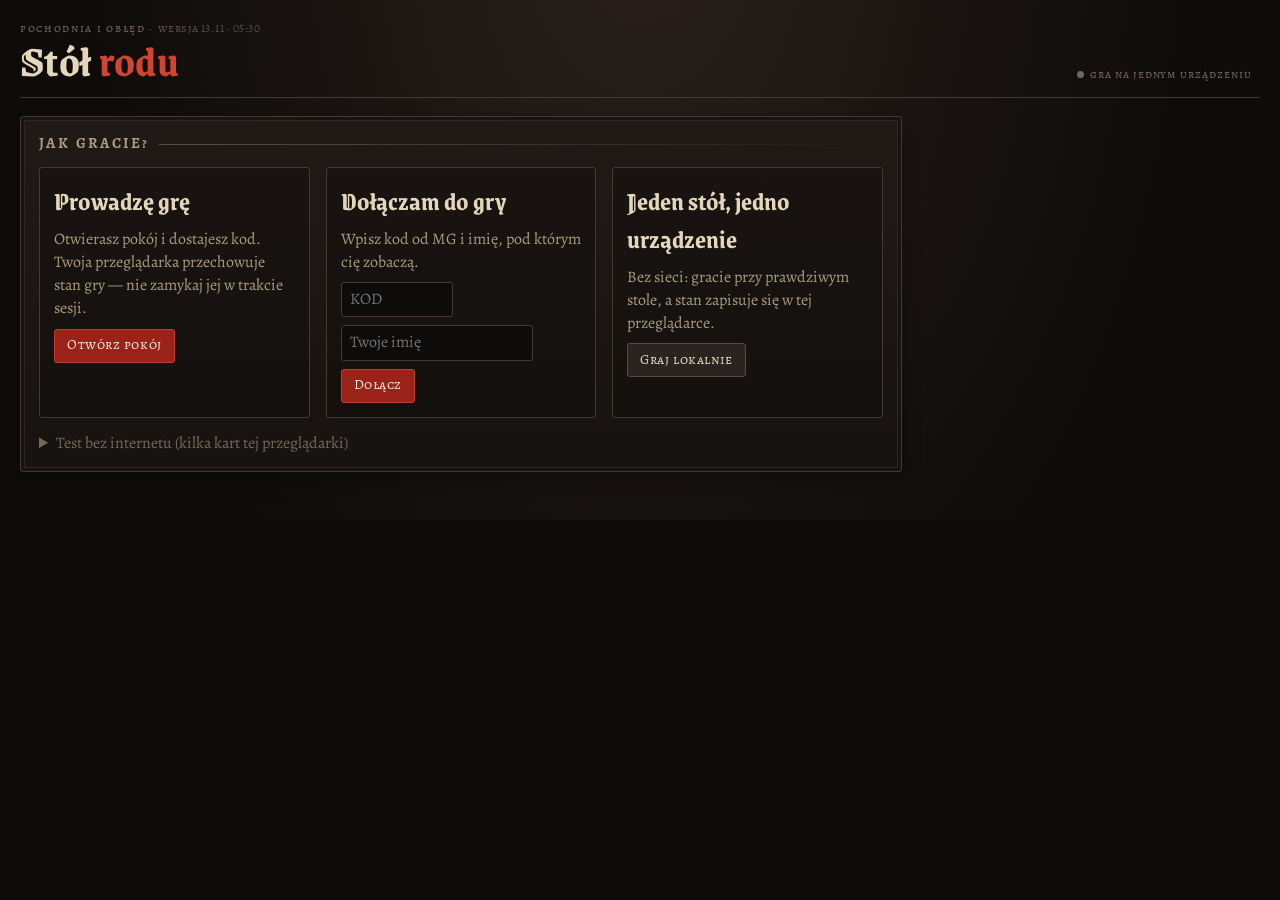
==== commit 797d29d5: "Obozowisko jako scena: ognisko, bohaterowie wokół, okno nocy - Punkty Odpoczynku jako żarzące się wę" ====
--- a/index.html
+++ b/index.html
@@ -804,13 +804,41 @@
 .fx-block { width: 70px; height: 70px; margin: -35px 0 0 -35px; border-radius: 50%; border: 4px solid #ffd27a; box-shadow: 0 0 16px #ffd27a, inset 0 0 12px rgba(255,210,122,.6); opacity: 0; animation: fxBlock 1.15s ease-out both; }
 @keyframes fxBlock { 0%, 40% { transform: scale(.5); opacity: 0; } 46% { transform: scale(1); opacity: 1; } 75% { transform: scale(1.3); opacity: 0; } 100% { opacity: 0; } }
 
+/* obóz */
+.campstage { height: 320px; min-width: 0; }
+.campfig { position: absolute; width: calc(12% * var(--s, 1)); min-width: calc(64px * var(--s, 1)); max-width: calc(120px * var(--s, 1)); height: auto; transform: translateX(-50%); }
+.campfig .fig-svg { max-width: none; }
+.campfig.tgt .fig-svg { filter: drop-shadow(0 0 5px var(--gold)) drop-shadow(0 0 2px var(--gold)); animation: pulse 1.2s infinite; }
+.campfig.cfx-heal .fig-svg { animation: figheal 1.2s ease-out 1; }
+.campfig.cfx-calm .fig-svg { animation: cfxCalm 1.2s ease-out 1; }
+.campfig.cfx-buff .fig-svg { animation: cfxBuff 1.2s ease-out 1; }
+@keyframes cfxCalm { 40% { filter: brightness(1.4) sepia(.6) hue-rotate(170deg) saturate(2.5); transform: translateY(-4px); } }
+@keyframes cfxBuff { 40% { filter: brightness(1.6) sepia(.9) saturate(2.5) drop-shadow(0 0 8px #ffd27a); transform: scale(1.05); } }
+.coals { position: absolute; left: 12px; top: 10px; z-index: 4; display: flex; align-items: center; gap: 4px; padding: 4px 8px; border-radius: 4px; background: rgba(0,0,0,.55); border: 1px solid var(--rule2); }
+.coals .lbl { margin-right: 4px; }
+.coal { width: 10px; height: 10px; border-radius: 50%; background: #2a221c; border: 1px solid #4a3a2c; }
+.coal.on { background: radial-gradient(#ffd27a, #e8601e 60%, #7a2a10); border-color: #ffb862; box-shadow: 0 0 6px rgba(255,140,40,.7); }
+.coals .num { margin-left: 6px; }
+.campstage .smoke { animation: smoke 4s ease-in-out infinite; }
+@keyframes smoke { 50% { transform: translate(6px, -8px); opacity: .2; } }
+.cskills { display: grid; grid-template-columns: repeat(auto-fill, minmax(210px, 1fr)); gap: 8px; margin: 6px 0 12px; }
+.cskill { display: flex; flex-direction: column; gap: 3px; text-align: left; padding: 8px 10px; border: 1px solid var(--rule2); border-radius: 4px; background: rgba(255,255,255,.03); color: inherit; cursor: pointer; }
+.cskill:hover:not(:disabled) { border-color: var(--gold2); }
+.cskill.on { border-color: var(--gold); box-shadow: 0 0 0 1px var(--gold) inset; }
+.cskill.used { opacity: .5; }
+.cskill:disabled { cursor: default; }
+.cs-top { display: flex; justify-content: space-between; gap: 8px; }
+.cs-t { color: var(--gold); }
+@media (max-width: 700px) { .campstage { height: 240px; } .coals { left: 6px; top: 6px; padding: 3px 5px; } .coals .lbl { display: none; } .coal { width: 8px; height: 8px; } }
+@media (prefers-reduced-motion: reduce) { .campfig .fig-svg, .campstage .smoke { animation: none !important; } }
+
 </style>
 </head><body>
 <svg width="0" height="0" style="position:absolute" aria-hidden="true" focusable="false"><defs><radialGradient id="pbg" cx="50%" cy="40%" r="70%"><stop offset="0" stop-color="#3a2c24"/><stop offset="1" stop-color="#0e0c0b"/></radialGradient><radialGradient id="pvig" cx="50%" cy="45%" r="65%"><stop offset=".6" stop-color="#000" stop-opacity="0"/><stop offset="1" stop-color="#000" stop-opacity=".65"/></radialGradient></defs></svg>
 <div id="dark" aria-hidden="true"></div>
 <div class="wrap" id="app">
   <header class="top" id="top">
-    <div class="brand"><small>pochodnia i obłęd · <span class="ver" title="Jeśli po aktualizacji widzisz starszą wersję, odśwież stronę: Ctrl+F5">wersja 13.11 · 05:18</span></small><h1>Stół <em>rodu</em></h1></div>
+    <div class="brand"><small>pochodnia i obłęd · <span class="ver" title="Jeśli po aktualizacji widzisz starszą wersję, odśwież stronę: Ctrl+F5">wersja 13.11 · 05:30</span></small><h1>Stół <em>rodu</em></h1></div>
     <nav class="tabs" id="tabs" aria-label="Widoki stołu"></nav>
     <div class="toolbar"><span class="sync" data-s="local">gra na jednym urządzeniu</span><span id="who" class="who"></span></div>
   </header>
@@ -1821,6 +1849,34 @@
   if (e.corpse) return figCorpse((e.size || 1) === 2);
   if (FIG_ELITE[e.name]) return FIG_ELITE[e.name]();
   const f = FIG_ENEMY[e.name]; return f ? f() : figGenericEnemy(e);
+}
+
+/* ======================= obóz: ognisko i noc ======================= */
+function campFireSvg(fireOut, night) {
+  const stones = Array.from({ length: 11 }, (_, i) => { const a = Math.PI * 2 * i / 11; return `<ellipse cx="${500 + Math.cos(a) * 46}" cy="${306 + Math.sin(a) * 13}" rx="11" ry="7" fill="#3a332c" stroke="#15110e" stroke-width="2"/>`; }).join('');
+  const flames = fireOut ? '<g fill="#d8401c">' + [[488, 300], [500, 304], [512, 299], [494, 307], [507, 308]].map(([x, y]) => `<circle cx="${x}" cy="${y}" r="2.4"/>`).join('') + '</g><g fill="#ff8a3a" opacity=".7"><circle cx="497" cy="302" r="1.6"/><circle cx="506" cy="303" r="1.4"/></g>'
+    : `<g class="flick"><path d="M500 300c-26-22-20-52 2-82 2 26 26 30 18 60-3 14-10 22-20 22z" fill="#e8601e"/><path d="M482 302c-14-12-10-30 2-44 2 14 14 18 8 34z" fill="#f08a2c"/><path d="M520 302c12-12 10-28-2-40-1 13-12 18-6 32z" fill="#f08a2c"/><path d="M501 298c-10-10-7-24 2-36 1 11 10 14 6 27-1 6-4 9-8 9z" fill="#ffd27a"/></g>
+      <g opacity=".35" class="smoke"><ellipse cx="506" cy="196" rx="14" ry="10" fill="#6b6460"/><ellipse cx="514" cy="160" rx="18" ry="12" fill="#5e5854"/><ellipse cx="526" cy="118" rx="22" ry="14" fill="#524c49"/></g>`;
+  return `<svg viewBox="0 0 1000 360" preserveAspectRatio="xMidYMax slice" class="stage-bg camp-fire" aria-hidden="true"><defs>
+    <radialGradient id="cf-glow" cx=".5" cy=".5" r=".5"><stop offset="0" stop-color="#ffb862" stop-opacity="${fireOut ? 0 : 0.5}"/><stop offset=".5" stop-color="#e0782c" stop-opacity="${fireOut ? 0 : 0.16}"/><stop offset="1" stop-color="#000" stop-opacity="0"/></radialGradient>
+    <radialGradient id="cf-ember" cx=".5" cy=".5" r=".5"><stop offset="0" stop-color="#ff5a1e" stop-opacity=".45"/><stop offset="1" stop-color="#ff5a1e" stop-opacity="0"/></radialGradient></defs>
+    ${fireOut || night ? `<rect width="1000" height="360" fill="#0a1424" opacity="${night ? .55 : .4}"/>` : ''}
+    <ellipse cx="500" cy="290" rx="${fireOut ? 70 : 420}" ry="${fireOut ? 30 : 230}" fill="url(#${fireOut ? 'cf-ember' : 'cf-glow'})"/>
+    ${[[200, 318, 70], [800, 318, 70], [330, 334, 64], [670, 334, 64]].map(([x, y, rx]) => `<ellipse cx="${x}" cy="${y}" rx="${rx}" ry="12" fill="#3a2c22" stroke="#15110e" stroke-width="2"/><ellipse cx="${x - rx * 0.6}" cy="${y - 2}" rx="14" ry="8" fill="#5a4a3a"/>`).join('')}
+    <path d="M462 312L540 292M466 294L538 314" stroke="#3b2a1c" stroke-width="10" stroke-linecap="round"/><path d="M462 312L540 292M466 294L538 314" stroke="#5a4028" stroke-width="4" stroke-linecap="round" opacity=".6"/>
+    ${stones}${flames}
+    <path d="M452 316L478 236M548 316L522 236M478 236L522 236" stroke="#2a2016" stroke-width="4" stroke-linecap="round"/><path d="M500 236v22" stroke="#2a2016" stroke-width="2"/><path d="M484 258h32l-4 18h-24z" fill="#2e2a26" stroke="#120e0b" stroke-width="2"/>
+    <g fill="#8a6440"><rect x="560" y="300" width="18" height="12" rx="2"/><rect x="420" y="302" width="14" height="10" rx="2" fill="#5a3b25"/></g></svg>`;
+}
+function campNightArt(cl) {
+  const ambush = cl.ambush;
+  const eyes = ambush ? [[120, 210], [210, 240], [300, 200], [700, 205], [790, 238], [880, 215], [430, 180], [580, 176]].map(([x, y]) => `<g filter="url(#cn-glow)"><circle cx="${x}" cy="${y}" r="3.4" fill="#ff3a22"/><circle cx="${x + 14}" cy="${y}" r="3.4" fill="#ff3a22"/></g>`).join('')
+    + '<g fill="#050505" opacity=".85">' + [[90, 320, 60], [260, 330, 50], [740, 330, 52], [910, 322, 60]].map(([x, y, h]) => `<path d="M${x - 24} ${y}Q${x - 22} ${y - h} ${x} ${y - h - 14}Q${x + 22} ${y - h} ${x + 24} ${y}Z"/>`).join('') + '</g>' : '';
+  return `<svg viewBox="0 0 1000 500" class="scene-art" role="img" aria-label="${ambush ? 'Nocna zasadzka' : 'Spokojna noc'}"><defs><filter id="cn-glow" x="-100%" y="-100%" width="300%" height="300%"><feGaussianBlur stdDeviation="2.4" result="b"/><feMerge><feMergeNode in="b"/><feMergeNode in="SourceGraphic"/></feMerge></filter>
+    <linearGradient id="cn-dawn" x1="0" y1="0" x2="0" y2="1"><stop offset="0" stop-color="#e8a27a" stop-opacity=".35"/><stop offset=".5" stop-color="#e8a27a" stop-opacity="0"/></linearGradient></defs>
+    <svg x="0" y="0" width="1000" height="500" viewBox="0 0 1000 360" preserveAspectRatio="xMidYMax slice">${battleBg(cl.region || 'Ruiny', 0).replace(/^<svg[^>]*>/, '').replace(/<\/svg>$/, '')}</svg>
+    <svg x="0" y="0" width="1000" height="500" viewBox="0 0 1000 360" preserveAspectRatio="xMidYMax slice">${campFireSvg(true, true).replace(/^<svg[^>]*>/, '').replace(/<\/svg>$/, '')}</svg>
+    ${!ambush ? '<rect width="1000" height="500" fill="url(#cn-dawn)"/>' : '<rect width="1000" height="500" fill="#5a0a06" opacity=".18"/>'}${eyes}</svg>`;
 }
 
 /* Stan gry i połączenie. Jeden stan S dla wszystkich, prywatne G tylko dla MG.
@@ -5030,18 +5086,44 @@
 /* ---------- obóz: Punkty Odpoczynku i umiejętności obozowe ---------- */
 const campSkillsOf = h => (CLS[h.cls].camp || []).concat(COMMON_CAMP);
 const campTarget = eff => /sojusznik/.test(eff) ? 'ally' : /^(sam|sama)\b/.test(eff) ? 'self' : 'party';
+const CAMP_SPOTS = [{ l: 15, b: 20, s: .82, flip: false }, { l: 31, b: 6, s: 1, flip: false }, { l: 69, b: 6, s: 1, flip: true }, { l: 85, b: 20, s: .82, flip: true }];
+const campKind = eff => /Zdrowi|lecz/.test(eff) ? 'heal' : /−\d+ Stres|Stres −|-\d+ Stres/.test(eff) ? 'calm' : 'buff';
 function campPanel() {
   const w = Store.S.wyprawa; const c = w.camp; if (!c) return '';
-  const W = Store.canWrite(); const pt = party();
-  return `<section class="panel campp"><h2>Obóz <span class="hint">Punkty Odpoczynku: <b class="num">${c.pts}</b> z 12</span></h2>
-    <p class="small muted">Każdy bohater użyje każdej swojej umiejętności najwyżej raz. Gdy skończycie, kliknijcie „Noc”.</p>
-    ${pt.map(h => { const used = c.used[h.id] || []; const can = canHero(h) && W; return `<div class="camph"><div class="ch-h"><b>${esc(heroLabel(h))}</b> <span class="muted small">Zdr ${h.hp}/${heroStats(h).maxhp} · Stres ${h.stress}</span>
-      ${campSkillsOf(h).some(x => campTarget(x.eff) === 'ally') ? `<label class="small">cel: <select id="ctgt-${h.id}">${pt.map(x => `<option value="${x.id}">${esc(heroLabel(x))}</option>`).join('')}</select></label>` : ''}</div>
-      <div class="row">${campSkillsOf(h).map(x => `<button class="btn sm ${used.includes(x.name) ? 'ghost' : ''}" data-act="campSkill" data-h="${h.id}" data-n="${esc(x.name)}" ${!can || used.includes(x.name) || x.pts > c.pts ? 'disabled' : ''} title="${esc(x.eff)}">${esc(x.name)} <span class="num">${x.pts}</span></button>`).join('')}</div>
-      <div class="small dim">${campSkillsOf(h).map(x => '<b>' + esc(x.name) + '</b>: ' + esc(x.eff)).join(' · ')}</div></div>`; }).join('')}
+  const W = Store.canWrite(); const pt = party(); const region = w.quest.dd != null ? 'DD' : REGIONS[w.quest.region].key;
+  if (!pt.some(h => h.id === UI.campSel)) UI.campSel = (pt[0] || {}).id;
+  const P = UI.campPend && pt.some(h => h.id === UI.campPend.h) ? UI.campPend : null;
+  const FX = UI.campFx && Date.now() - UI.campFx.t < 1300 ? UI.campFx : null;
+  const figs = pt.map((h, i) => { const sp = CAMP_SPOTS[i] || CAMP_SPOTS[0]; const st = heroStats(h);
+    return `<button class="fig campfig ${UI.campSel === h.id ? 'sel' : ''} ${P ? 'tgt' : ''} ${FX && FX.ids.includes(h.id) ? 'cfx-' + FX.kind : ''}" style="left:${sp.l}%;bottom:${sp.b}%;--s:${sp.s};z-index:${sp.b < 10 ? 3 : 2}" data-act="${P ? 'campTarget' : 'campSel'}" data-id="${h.id}" aria-label="${esc(heroLabel(h))}, Zdrowie ${h.hp} z ${st.maxhp}, Stres ${h.stress}">
+      <svg viewBox="0 0 100 200" class="fig-svg" aria-hidden="true">${sp.flip ? `<g transform="translate(100 0) scale(-1 1)">${heroFigure(h)}</g>` : heroFigure(h)}</svg>
+      <span class="fig-tag">${esc(heroLabel(h))}</span><span class="fig-bar"><i class="hp" style="width:${Math.round(100 * h.hp / Math.max(1, st.maxhp))}%"></i></span><span class="fig-bar st"><i style="width:${Math.min(100, h.stress * 5)}%"></i></span></button>`; }).join('');
+  const coals = Array.from({ length: 12 }, (_, i) => `<i class="coal ${i < c.pts ? 'on' : ''}"></i>`).join('');
+  const h = H(UI.campSel); const used = h ? (c.used[h.id] || []) : []; const can = h && canHero(h) && W;
+  const skills = h ? campSkillsOf(h).map(x => { const tt = campTarget(x.eff); const off = !can || used.includes(x.name) || x.pts > c.pts;
+    return `<button class="cskill ${used.includes(x.name) ? 'used' : ''} ${P && P.n === x.name ? 'on' : ''}" data-act="campPick" data-h="${h.id}" data-n="${esc(x.name)}" ${off ? 'disabled' : ''}><span class="cs-top"><b>${esc(x.name)}</b><span class="num">${x.pts} pkt</span></span><span class="small dim">${esc(x.eff)}</span><span class="small cs-t">${used.includes(x.name) ? 'użyta w tym obozie' : tt === 'ally' ? 'cel: wybrany sojusznik' : tt === 'self' ? 'na siebie' : 'na całą drużynę'}</span></button>`; }).join('') : '';
+  return `<section class="panel campp"><h2>Obóz${c.fireOut ? ' <span class="hint">ognisko zgaszone na noc</span>' : ''}</h2>
+    <div class="stage-wrap"><div class="stage campstage">${battleBg(region, c.fireOut ? 0 : 2)}${campFireSvg(c.fireOut)}<svg class="fig-defs" width="0" height="0" aria-hidden="true"><defs><filter id="fg-glow" x="-100%" y="-100%" width="300%" height="300%"><feGaussianBlur stdDeviation="2" result="b"/><feMerge><feMergeNode in="b"/><feMergeNode in="SourceGraphic"/></feMerge></filter></defs></svg>
+      <div class="coals" title="Punkty Odpoczynku"><span class="lbl">Punkty Odpoczynku</span>${coals}<b class="num">${c.pts}/12</b></div>${figs}</div></div>
+    ${P ? `<div class="pendbar">Kogo obejmie <b>${esc(P.n)}</b>? Kliknij bohatera przy ognisku. <button class="btn sm" data-act="campCancel">Anuluj</button></div>` : ''}
+    ${h ? `<div class="ph">${esc(heroLabel(h))} — umiejętności obozowe <span class="hint">kliknij innego bohatera przy ognisku, by zobaczyć jego</span></div><div class="cskills">${skills}</div>${!canHero(h) ? '<p class="small muted">To bohater innego gracza — jego umiejętności wybiera właściciel.</p>' : ''}` : ''}
     ${campTalkBox()}
     ${W ? `<div class="row"><button class="btn primary" data-act="campNight">Noc${c.fireOut ? ' (ognisko zgaszone)' : ''}</button><span class="small muted">zasadzka przy k10 ${w.noAmbush ? '— niemożliwa (warta)' : c.fireOut ? '1–4' : pt.some(x => x.camp.includes('Czujność')) ? '1 (Czujność)' : '1–2'}</span></div>` : ''}
   </section>`;
+}
+Object.assign(ACT, {
+  campSel: el => { UI.campSel = el.dataset.id; UI.campPend = null; renderView(); },
+  campPick: el => { const h = H(el.dataset.h); const sk = h && campSkillsOf(h).find(x => x.name === el.dataset.n); if (!sk) return; if (campTarget(sk.eff) === 'ally') { UI.campPend = { h: h.id, n: sk.name }; renderView(); } else ACT.campSkill({ dataset: { h: h.id, n: sk.name } }); },
+  campTarget: el => { const P = UI.campPend; if (!P) return; UI.campPend = null; ACT.campSkill({ dataset: { h: P.h, n: P.n, t: el.dataset.id } }); },
+  campCancel: () => { UI.campPend = null; renderView(); },
+  campNext: () => { const cl = Store.S.wyprawa.campLast; if (cl) UI.campSeen = cl.id; renderScene(); if (cl && cl.ambush && Store.S.stol.enemies.some(e => !e.corpse) && !Store.S.stol.fight) goFight(); }
+});
+function campNightHtml(cl) {
+  return `<div class="scene ${cl.ambush ? 'res-bad' : 'res-good'}" role="dialog" aria-modal="true" aria-label="Noc w obozie">
+    <div class="scene-pic">${campNightArt(cl)}<div class="scene-cap"><span class="lbl">Noc w obozie${cl.fireOut ? ' · ognisko zgaszone' : ''}</span><h2>${cl.ambush ? 'Nocna zasadzka!' : 'Spokojna noc'}</h2></div></div>
+    <div class="scene-body"><p class="scene-text">${cl.ambush ? (cl.fireOut ? 'W ciemności coś się porusza — ale to wy jesteście gotowi pierwsi. Zgaszone ognisko zmyliło napastników.' : 'Ogień przyciągnął spojrzenia z mroku. Zanim warta zdąży krzyknąć, oczy są już przy obozie.') : 'Ognisko dogasa, nikt nie przychodzi. O świcie drużyna zwija obóz i rusza dalej.'}</p>
+      <div class="scene-log">${diceBadges(md(cl.text || ''))}</div>
+      <div class="scene-act"><button class="btn ${cl.ambush ? 'primary' : 'gold'}" data-act="campNext">${cl.ambush ? 'Do walki!' : 'Ruszamy dalej'}</button></div></div></div>`;
 }
 function campApply(h0, sk, tid, w, lines, touched) {
   const s = Store.S; const T = id => touched[id] || (touched[id] = clone(s.heroes[id]));
@@ -5099,7 +5181,8 @@
     const sk = campSkillsOf(h).find(x => x.name === el.dataset.n); if (!sk) return;
     if ((c.used[h.id] || []).includes(sk.name)) return toast(heroLabel(h) + ' użył już: ' + sk.name + '.');
     if (sk.pts > c.pts) return toast('Za mało Punktów Odpoczynku.');
-    const tt = campTarget(sk.eff); const sel = $('#ctgt-' + h.id); const tid = tt === 'ally' ? (sel ? sel.value : h.id) : null;
+    const tt = campTarget(sk.eff); const sel = $('#ctgt-' + h.id); const tid = tt === 'ally' ? (el.dataset.t || (sel ? sel.value : h.id)) : null;
+    UI.campFx = { t: Date.now(), kind: campKind(sk.eff), ids: tt === 'ally' ? [tid] : tt === 'self' ? [h.id] : party().map(x => x.id) }; setTimeout(() => { if (Store.S.wyprawa.camp) renderView(); }, 1350);
     const lines = ['**Obóz** — ' + heroLabel(h) + ': **' + sk.name + '** (' + sk.pts + ' pkt' + (tid ? ', cel: ' + heroLabel(H(tid)) : '') + ') — ' + sk.eff + '.']; const touched = {};
     campApply(h, sk, tid, w, lines, touched);
     c.pts -= sk.pts; c.used[h.id] = (c.used[h.id] || []).concat(sk.name);
@@ -5116,11 +5199,12 @@
     else { const r = d(10); const lim = c.fireOut ? 4 : (czuj ? 1 : 2); ambush = r <= lim; lines.push('k10 = **' + r + '** (zasadzka przy ' + (lim === 1 ? '1' : '1–' + lim) + (czuj && !c.fireOut ? ', Czujność' : '') + ') → ' + (ambush ? '**nocna zasadzka!**' + (c.fireOut ? ' Ognisko było zgaszone: wrogowie są zaskoczeni, walka daje +2 rzuty na łup.' : '') : 'spokojna noc.')); }
     if (pt.some(x => x.camp.includes('Tropienie'))) { w.scoutBonus = (w.scoutBonus || 0) + 2; lines.push('Tropienie: następny zwiad +2.'); }
     w.camp = null; w.noAmbush = false;
+    w.campLast = { id: uid(), t: Date.now(), ambush, fireOut: !!c.fireOut, region: w.quest.dd != null ? 'DD' : REGIONS[w.quest.region].key, text: lines.join(' ') };
     let st = null;
     if (ambush) { st = clone(s.stol); const region = w.quest.dd != null ? 'DD' : REGIONS[w.quest.region].key; st.region = region; st.dl = w.quest.dl; st.enemies = rollEncounter(region, w.quest.dl).list.filter(Boolean); st.forceSurprise = c.fireOut ? 'wrogowie' : null; st.lootBonus = c.fireOut ? 2 : 0; st.roomId = null; st.looted = false; lines.push('Z ciemności wychodzą: ' + st.enemies.map(e => e.name).join(', ') + '. Przejdźcie na Stół.'); }
     Store.act([opSet('wyprawa', w)], { quiet: true });
     commit({ lines, stol: st, touched: {} }, ambush ? 'bad' : 'good');
-    if (ambush) goFight();
+    /* walkę po zasadzce uruchamia „Do walki!” w oknie nocy */
   }
 });
 
@@ -5265,10 +5349,12 @@
 function renderScene() {
   if (!Store.S) return;
   let el = document.getElementById('scene'); const s = Store.S; const last = s.wyprawa.curioLast; let html = '';
-  if (last && last.id !== UI.sceneSeen && Date.now() - last.t < 15 * 60000 && !s.stol.fight) html = sceneResult(last);
+  const cl = s.wyprawa.campLast;
+  if (cl && cl.id !== UI.campSeen && Date.now() - cl.t < 15 * 60000 && !s.stol.fight) html = campNightHtml(cl);
+  else if (last && last.id !== UI.sceneSeen && Date.now() - last.t < 15 * 60000 && !s.stol.fight) html = sceneResult(last);
   else { const c = sceneCurio(); if (c && !(UI.sceneHide || {})[c.key]) html = sceneChoice(c); }
   if (!html) { if (el) el.remove(); document.body.classList.remove('scene-on'); return; }
-  if (!el) { el = document.createElement('div'); el.id = 'scene'; el.className = 'scene-bg'; document.body.appendChild(el); el.addEventListener('click', e => { if (e.target !== el) return; const L = Store.S.wyprawa.curioLast; if (!(L && L.id !== UI.sceneSeen)) ACT.sceneHide(); }); }
+  if (!el) { el = document.createElement('div'); el.id = 'scene'; el.className = 'scene-bg'; document.body.appendChild(el); el.addEventListener('click', e => { if (e.target !== el) return; const L = Store.S.wyprawa.curioLast; const C = Store.S.wyprawa.campLast; if (C && C.id !== UI.campSeen) return; if (!(L && L.id !== UI.sceneSeen)) ACT.sceneHide(); }); }
   document.body.classList.add('scene-on');
   if (el._html !== html) { const sc = el.querySelector('.scene'); const top = sc ? sc.scrollTop : 0; el.innerHTML = html; el._html = html; const n = el.querySelector('.scene'); if (n) n.scrollTop = top; }
 }
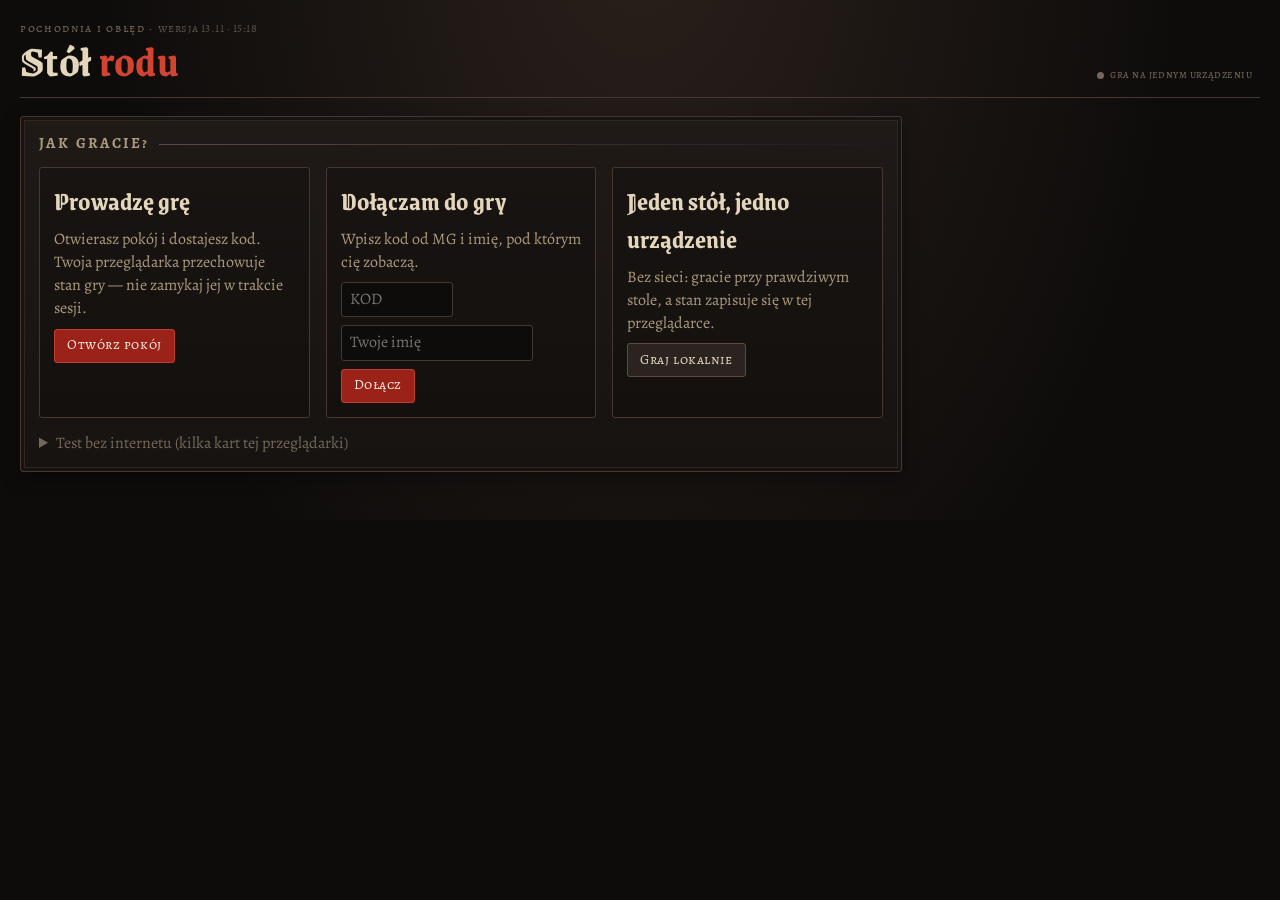
==== commit d4fdc8ca: "Nowy układ: pasek akcji pod sceną walki, dolne menu na telefonie, karta bohatera w zakładkach - Walk" ====
--- a/index.html
+++ b/index.html
@@ -832,15 +832,207 @@
 @media (max-width: 700px) { .campstage { height: 240px; } .coals { left: 6px; top: 6px; padding: 3px 5px; } .coals .lbl { display: none; } .coal { width: 8px; height: 8px; } }
 @media (prefers-reduced-motion: reduce) { .campfig .fig-svg, .campstage .smoke { animation: none !important; } }
 
+/* ---------- walka: scena + pasek akcji (układ 13.11) ---------- */
+.fieldp .fhead { margin-bottom: 8px; }
+.btn.gear { min-width: 34px; justify-content: center; font-size: 16px; line-height: 1; }
+.btn.gear.on { border-color: var(--gold2); color: var(--gold); }
+.fmenu { display: flex; flex-wrap: wrap; gap: 6px; align-items: center; margin: -2px 0 10px; padding: 6px 10px; border: 1px dashed var(--rule2); border-radius: var(--r); background: rgba(0,0,0,.2); }
+.fieldp .init { margin-bottom: 8px; }
+.fieldp .stage-wrap { margin: 6px 0 0; }
+.actbar { border: 1px solid var(--rule2); border-top: 0; border-radius: 0 0 4px 4px; background: linear-gradient(180deg, rgba(43,35,31,.92), rgba(23,19,17,.96)); padding: 10px 12px 12px; display: flex; flex-direction: column; gap: 8px; }
+.actbar > p { margin: 0; }
+.ab-head { display: flex; flex-wrap: wrap; align-items: center; gap: 6px 10px; }
+.ab-name { font-family: var(--f-display); font-size: 24px; color: var(--pale); line-height: 1; }
+.ab-bar { width: 150px; flex: none; }
+.ab-chips { display: inline-flex; flex-wrap: wrap; gap: 3px; }
+.ab-chips:empty { display: none; }
+.ab-msg { margin: 0; font-size: 14px; }
+.help { cursor: help; text-decoration: underline dotted; text-underline-offset: 3px; }
+.actbar .skills { display: grid; grid-template-columns: repeat(auto-fit, minmax(min(100%, 150px), 1fr)); gap: 6px; margin: 0; }
+.actbar .skill { min-height: 74px; }
+.ab-row { display: flex; flex-wrap: wrap; align-items: center; gap: 5px; }
+.ab-sep { width: 1px; align-self: stretch; background: var(--rule); margin: 0 4px; }
+.ab-gm { padding-top: 6px; border-top: 1px dashed #3a2f27; }
+.actbar .atks .atk:first-child { border-top: 0; padding-top: 0; }
+.fieldp .lastact { margin: 10px 0 0; }
+.gmtools { padding-top: 10px; padding-bottom: 10px; }
+.gm-h { display: flex; flex-wrap: wrap; align-items: baseline; gap: 4px 10px; width: 100%; background: none; border: 0; color: var(--bone); padding: 4px 0; cursor: pointer; text-align: left; font: inherit; }
+.gm-h b { font-family: var(--f-sc); font-size: 16px; letter-spacing: .04em; }
+.gm-h .hint { margin-left: auto; }
+.gmtools .row { margin-top: 8px; }
+.fig-tag .ts { display: none; }
+.fig-fx { display: flex; flex-wrap: wrap; justify-content: center; gap: 2px; max-width: 100%; min-height: 0; }
+.ff { display: inline-flex; align-items: center; gap: 3px; font-size: 10px; line-height: 1.2; padding: 0 4px; border-radius: 999px; background: rgba(10,8,7,.82); border: 1px solid #4a3b32; color: var(--bone); max-width: 100%; overflow: hidden; white-space: nowrap; }
+.ff em { font-style: normal; overflow: hidden; text-overflow: ellipsis; }
+.ff i { display: none; width: 7px; height: 7px; border-radius: 50%; background: currentColor; flex: none; }
+.ff.f-r { color: #f39a86; border-color: #7d2a20; } .ff.f-g { color: #a7c98a; border-color: #4f6b33; } .ff.f-v { color: #c6a3d6; border-color: #5b3b6b; }
+.ff.f-y { color: var(--gold); border-color: var(--gold2); } .ff.f-a { color: #ee8b9c; border-color: #7a2133; }
+@media (max-width: 700px) {
+  .fig.enemy .fig-tag .tl:not(:last-child) { display: none; }
+  .fig.enemy .fig-tag .ts { display: inline; }
+  .ff { padding: 0; border: 0; background: none; }
+  .ff em { display: none; }
+  .ff i { display: block; }
+  .ab-bar { width: calc(50% - 6px); }
+  .ab-name { font-size: 21px; }
+  .actbar { padding: 8px; }
+  .actbar .skill { min-height: 0; padding: 6px 7px; }
+  .actbar .skill .sn { font-size: 14px; }
+  .ab-head .help { display: none; }
+}
+.fieldp .stage { border-radius: 4px 4px 0 0; }
+.bar.st span { color: var(--pale); text-shadow: 0 1px 2px #000, 0 0 4px #000, 0 0 1px #000; }
+.ab-head .help { font-size: 13px; }
+@media (max-width: 700px) {
+  .fieldp { padding: 10px 8px; }
+  .fieldp .init { flex-wrap: nowrap; overflow-x: auto; scrollbar-width: none; padding-bottom: 2px; }
+  .fieldp .init .ini { flex: none; }
+  .actbar .skills { grid-template-columns: repeat(2, minmax(0, 1fr)); }
+  .stage-field { grid-template-columns: minmax(0, 1fr) 14px minmax(0, 1fr); }
+  .stage { height: 220px; }
+}
+
+/* ---------- nagłówek, zakładki, Pochodnia, „Co teraz?” (układ 13.11) ---------- */
+.menubtn { display: none; }
+.tab .ti { display: none; width: 22px; height: 22px; fill: none; stroke: currentColor; stroke-width: 1.7; stroke-linecap: round; stroke-linejoin: round; }
+.tab.tlog { display: none; }
+.tab.alert .tt::after { content: ""; display: inline-block; width: 7px; height: 7px; margin-left: 6px; border-radius: 50%; background: var(--blood2); box-shadow: 0 0 6px var(--blood2); vertical-align: 2px; }
+.torch { gap: 6px 12px; }
+.tinfo { font-size: 12.5px; }
+.tbtns { display: inline-flex; flex-wrap: wrap; gap: 6px; align-items: center; }
+.tpack { font-size: 12.5px; }
+@media (min-width: 1101px) {
+  .rollcard { left: auto; right: max(16px, env(safe-area-inset-right, 0px)); max-width: 340px; }
+}
+@media (max-width: 760px) {
+  body { padding-bottom: calc(80px + env(safe-area-inset-bottom, 0px)); }
+  .top { flex-wrap: wrap; align-items: center; padding-block: 10px 8px; margin-bottom: 10px; gap: 6px 10px; }
+  .brand { flex: 1 1 auto; }
+  .brand h1 { font-size: 28px; }
+  .brand small { font-size: 10.5px; }
+  .menubtn { display: inline-flex; justify-content: center; min-width: 40px; min-height: 36px; font-size: 20px; line-height: 1; }
+  body.menu-open .menubtn { border-color: var(--gold2); color: var(--gold); }
+  .toolbar { display: none; width: 100%; padding-top: 4px; }
+  body.menu-open .toolbar { display: flex; }
+  .tabs { position: fixed; left: 0; right: 0; bottom: 0; z-index: 40; display: grid; grid-auto-flow: column; grid-auto-columns: minmax(0, 1fr); gap: 2px; background: rgba(14,12,11,.97); border-top: 1px solid var(--rule2); padding: 4px max(4px, env(safe-area-inset-left, 0px)) calc(4px + env(safe-area-inset-bottom, 0px)) max(4px, env(safe-area-inset-right, 0px)); box-shadow: 0 -8px 24px rgba(0,0,0,.6); }
+  .tab { display: flex; flex-direction: column; align-items: center; gap: 2px; padding: 5px 1px 4px; font-size: 10.5px; letter-spacing: .01em; border: 0; border-radius: 6px; min-width: 0; color: var(--bone2); }
+  .tab .ti { display: block; }
+  .tab .tt { max-width: 100%; overflow: hidden; text-overflow: ellipsis; white-space: nowrap; }
+  .tab.on { background: var(--stone3); color: var(--gold); border: 0; }
+  .tab.alert .tt::after { position: absolute; margin: 0; transform: translate(2px, -14px); }
+  .tab.alert { position: relative; color: #f39a86; }
+  .tab.tlog { display: flex; background: none; font-family: var(--f-sc); cursor: pointer; }
+  body.side-open .tab.tlog { background: var(--stone3); color: var(--gold); }
+  .logfab { display: none !important; }
+  .side { bottom: calc(60px + env(safe-area-inset-bottom, 0px)); max-height: calc(100vh - 140px); }
+  .rollcard { bottom: calc(74px + env(safe-area-inset-bottom, 0px)); }
+  .torchbar { margin-bottom: 10px; }
+  .torch { padding: 6px 8px; gap: 6px 8px; }
+  .torch > .lbl { display: none; }
+  .fl { width: 13px; height: 20px; }
+  .flames { gap: 2px; }
+  .tv, .tname { font-size: 19px; }
+  .torch .sp { display: none; }
+  .tpack { flex-basis: 100%; order: 5; }
+  .tbtns { order: 6; }
+  .guide { margin-bottom: 10px; }
+  .guidebar { padding: 6px 10px; gap: 4px 8px; font-size: 14px; flex-wrap: nowrap; align-items: flex-start; }
+  .guidebar > .lbl, .guidebar > .sp { display: none; }
+  .guidebar .gtxt { flex: 1 1 auto; cursor: pointer; min-width: 0; }
+  .guidebar:not(.more) .gtxt { display: -webkit-box; -webkit-line-clamp: 2; -webkit-box-orient: vertical; overflow: hidden; }
+  .guidebar:not(.more) .prz { display: none; }
+}
+@media (min-width: 761px) {
+  .top { column-gap: 18px; }
+  .tab { padding: 6px 10px; }
+  .sync { font-size: 11px; letter-spacing: .04em; }
+}
+
+/* ---------- rejestr i karta bohatera (układ 13.11) ---------- */
+.roster .rlist { grid-template-columns: repeat(auto-fill, minmax(230px, 1fr)); }
+.rcard { display: grid; grid-template-columns: 58px minmax(0, 1fr); gap: 10px; align-items: center; padding: 7px 9px; }
+.rcard .rp2 { width: 58px; height: 72px; margin: 0; border: 1px solid var(--rule); border-radius: 2px; }
+.rcard .rp-img { width: 58px; height: 72px; }
+.rinfo { display: flex; flex-direction: column; gap: 3px; min-width: 0; }
+.rcard .rn { font-size: 18px; }
+.rcard .bar { height: 14px; }
+.rcard .bar span { font-size: 10px; line-height: 12px; }
+.rcard.on { box-shadow: 0 0 0 1px var(--gold) inset; }
+.sheet .sh-head { grid-template-columns: 120px minmax(0, 1fr) minmax(280px, 400px); gap: 14px 20px; }
+.sh-own { margin: 0; font-size: 14px; }
+.sh-btns { gap: 6px; }
+.sh-btns:empty { display: none; }
+.sh-vitals { display: flex; flex-direction: column; gap: 10px; min-width: 0; }
+.vit .ph { margin-bottom: 6px; }
+.vit .row { margin-top: 6px; }
+.vit p { margin: 6px 0 0; }
+.sh-tabs { display: flex; gap: 2px; margin: 16px 0 0; border-bottom: 1px solid var(--rule2); overflow-x: auto; scrollbar-width: none; }
+.sh-tab { background: none; border: 1px solid transparent; border-bottom: 0; color: var(--bone2); font-family: var(--f-sc); font-size: 15px; letter-spacing: .05em; padding: 8px 16px; cursor: pointer; border-radius: var(--r) var(--r) 0 0; white-space: nowrap; margin-bottom: -1px; }
+.sh-tab:hover { color: var(--pale); }
+.sh-tab.on { color: var(--gold); border-color: var(--rule2); background: var(--stone2); border-bottom: 1px solid var(--stone2); }
+.sh-body .sh-grid { margin-top: 12px; grid-template-columns: minmax(0, 1fr) minmax(0, 1.25fr); }
+.sh-desc { font-style: italic; color: var(--bone2); margin: 0 0 8px; }
+.sk-t { display: grid; place-items: center; font-weight: 700; font-size: 14px; color: var(--bone3); width: 26px; height: 26px; }
+.sk.on .sk-t { color: var(--ink); }
+.sk-list.off .sk { opacity: .78; }
+.sk-off-h { margin-top: 14px; }
+.camp.learn { list-style: none; padding-left: 0; }
+.camp.learn li.off { color: var(--bone3); }
+.camp.learn li.on b { color: var(--gold); }
+@media (max-width: 1100px) {
+  .sheet .sh-head { grid-template-columns: 120px minmax(0, 1fr); }
+  .sh-vitals { grid-column: 1 / -1; display: grid; grid-template-columns: repeat(auto-fit, minmax(min(100%, 260px), 1fr)); }
+}
+@media (max-width: 760px) {
+  .roster .rlist { grid-template-columns: repeat(2, minmax(0, 1fr)); gap: 6px; }
+  .rcard { grid-template-columns: 40px minmax(0, 1fr); gap: 7px; padding: 6px; }
+  .rcard .rp2, .rcard .rp-img { width: 40px; height: 50px; }
+  .rcard .rn { font-size: 16px; }
+  .rcard .ro { display: none; }
+  .sheet { padding: 12px; }
+  .sheet .sh-head { grid-template-columns: 84px minmax(0, 1fr); gap: 10px 12px; }
+  .sh-tab { padding: 8px 11px; font-size: 14px; }
+  .sh-body .sh-grid { grid-template-columns: minmax(0, 1fr); }
+}
+
+/* ---------- wyprawa (układ 13.11) ---------- */
+.maplist { display: flex; flex-wrap: wrap; gap: 6px; align-items: center; margin: 8px 0 0; }
+.maplist .ldot { width: 16px; height: 16px; line-height: 16px; font-size: 10px; }
+.mapscroll { overflow-x: auto; border-radius: 4px; }
+.scoutbar > div:first-child { display: flex; flex-wrap: wrap; align-items: baseline; gap: 4px 10px; }
+.sc-b { display: inline-flex; align-items: center; gap: 5px; margin-left: auto; }
+.sc-b input { width: 4em; padding: 2px 6px; }
+.sc-done { list-style: none; margin: 0; padding: 0; width: 100%; font-size: 13px; display: flex; flex-direction: column; gap: 2px; }
+.packgrid { display: grid; grid-template-columns: repeat(auto-fill, minmax(140px, 1fr)); gap: 4px; }
+.pk { display: grid; grid-template-columns: minmax(0, 1fr) auto auto; align-items: center; gap: 4px; padding: 3px 4px 3px 8px; border: 1px solid #33291f; border-radius: var(--r); font-size: 14px; min-height: 32px; }
+.pk.zero { opacity: .5; }
+.pk-n { overflow: hidden; text-overflow: ellipsis; white-space: nowrap; }
+.pk b { font-size: 16px; color: var(--pale); min-width: 1.2em; text-align: right; }
+.pk-b { display: inline-flex; gap: 2px; }
+.pk-b .btn { min-width: 26px; padding: 1px 6px; justify-content: center; }
+.threat .tq { display: none; }
+@media (max-width: 760px) {
+  .estate { min-width: 600px; }
+  .threat .tdesc { display: none; }
+  .threat .tq { display: inline; }
+  .sc-b { margin-left: 0; }
+}
+.subtabs .shn { display: none; }
+@media (max-width: 760px) { .subtabs .lg { display: none; } .subtabs .shn { display: inline; } .subtabs { flex-wrap: nowrap; } .subtabs .btn { flex: 1; justify-content: center; } }
+
+.sh-vitals .pip { width: 18px; height: 18px; }
+.sh-vitals .pips { gap: 3px; }
+
 </style>
 </head><body>
 <svg width="0" height="0" style="position:absolute" aria-hidden="true" focusable="false"><defs><radialGradient id="pbg" cx="50%" cy="40%" r="70%"><stop offset="0" stop-color="#3a2c24"/><stop offset="1" stop-color="#0e0c0b"/></radialGradient><radialGradient id="pvig" cx="50%" cy="45%" r="65%"><stop offset=".6" stop-color="#000" stop-opacity="0"/><stop offset="1" stop-color="#000" stop-opacity=".65"/></radialGradient></defs></svg>
 <div id="dark" aria-hidden="true"></div>
 <div class="wrap" id="app">
   <header class="top" id="top">
-    <div class="brand"><small>pochodnia i obłęd · <span class="ver" title="Jeśli po aktualizacji widzisz starszą wersję, odśwież stronę: Ctrl+F5">wersja 13.11 · 05:30</span></small><h1>Stół <em>rodu</em></h1></div>
+    <div class="brand"><small>pochodnia i obłęd · <span class="ver" title="Jeśli po aktualizacji widzisz starszą wersję, odśwież stronę: Ctrl+F5">wersja 13.11 · 15:18</span></small><h1>Stół <em>rodu</em></h1></div>
+    <button class="btn sm ghost menubtn" id="menubtn" type="button" aria-expanded="false" aria-controls="toolbar" aria-label="Menu: rola, Słownik, tryb gry">⋯</button>
     <nav class="tabs" id="tabs" aria-label="Widoki stołu"></nav>
-    <div class="toolbar"><span class="sync" data-s="local">gra na jednym urządzeniu</span><span id="who" class="who"></span></div>
+    <div class="toolbar" id="toolbar"><span class="sync" data-s="local">gra na jednym urządzeniu</span><span id="who" class="who"></span></div>
   </header>
   <div class="torchbar" id="torchbar"></div>
   <div id="guide" class="guide"></div>
@@ -3002,8 +3194,20 @@
 
 /* Szkielet stołu: start, widoki, Pochodnia, dziennik z kośćmi i czatem. */
 const VIEWS = {};
-const TABS = [['stol', 'Stół'], ['bohaterowie', 'Bohaterowie'], ['wyprawa', 'Wyprawa'], ['osada', 'Osada'], ['mg', 'Ekran MG']];
+/* kolejność jak w grze: Osada → Bohaterowie → Wyprawa → Walka (adres #stol zostaje dla zgodności) */
+const TABS = [['osada', 'Osada'], ['bohaterowie', 'Bohaterowie'], ['wyprawa', 'Wyprawa'], ['stol', 'Walka'], ['mg', 'Ekran MG']];
+const TAB_ICON = {
+  osada: '<path d="M3 11.5 12 4l9 7.5"/><path d="M5.5 10v10h13V10"/><path d="M10 20v-5h4v5"/>',
+  bohaterowie: '<circle cx="12" cy="8" r="3.6"/><path d="M4.5 20.5c.6-4 3.7-6.5 7.5-6.5s6.9 2.5 7.5 6.5"/>',
+  wyprawa: '<circle cx="12" cy="12" r="8.5"/><path d="m15.6 8.4-2.2 5-5 2.2 2.2-5z"/>',
+  stol: '<path d="M5 4l12 12M19 4 7 16"/><path d="m3.5 17.5 3-3 2 2-3 3zM20.5 17.5l-3-3-2 2 3 3z"/>',
+  mg: '<path d="M6 3.5h9l3.5 3.5v13.5H6z"/><path d="M9 10h6.5M9 13.5h6.5M9 17h4"/>',
+  log: '<rect x="4" y="4" width="16" height="16" rx="3"/><circle cx="9" cy="9" r="1.2"/><circle cx="15" cy="9" r="1.2"/><circle cx="9" cy="15" r="1.2"/><circle cx="15" cy="15" r="1.2"/>'
+};
+const tabIcon = k => `<svg class="ti" viewBox="0 0 24 24" aria-hidden="true">${TAB_ICON[k] || ''}</svg>`;
 const UI = { view: 'stol', heroSel: null, sideOpen: false, sel: {} };
+/* bez adresu w pasku: otwórz tam, gdzie toczy się gra */
+function defaultView() { const S = Store.S || {}; return (S.stol || {}).fight ? 'stol' : (S.wyprawa || {}).quest ? 'wyprawa' : 'osada'; }
 const inClaude = () => !!(window.claude && typeof window.claude.use === 'function');
 
 /* ---------- pomocnicze: bohaterowie i uprawnienia ---------- */
@@ -3095,7 +3299,9 @@
 
 /* ---------- render ---------- */
 function renderTabs() {
-  $('#tabs').innerHTML = TABS.filter(([k]) => k !== 'mg' || Store.isGM()).map(([k, t]) => `<a href="#${k}" class="tab ${UI.view === k ? 'on' : ''}" ${UI.view === k ? 'aria-current="page"' : ''}>${t}</a>`).join('');
+  const fight = !!(Store.S && Store.S.stol && Store.S.stol.fight);
+  $('#tabs').innerHTML = TABS.filter(([k]) => k !== 'mg' || Store.isGM()).map(([k, t]) => `<a href="#${k}" class="tab t-${k} ${UI.view === k ? 'on' : ''} ${k === 'stol' && fight ? 'alert' : ''}" ${UI.view === k ? 'aria-current="page"' : ''} ${k === 'stol' && fight ? 'title="Trwa walka"' : ''}>${tabIcon(k)}<span class="tt">${t}</span></a>`).join('') +
+    `<button class="tab tlog" type="button" data-act="logToggle" aria-label="Dziennik">${tabIcon('log')}<span class="tt">Dziennik</span></button>`;
   const role = { mg: 'Mistrz Gry', gracz: 'gracz', widz: 'widz (tylko ogląda)' }[Store.role] || Store.role;
   const nm = (Store.me.name || '').trim(); const named = nm && !/^(gracz|mg|mistrz gry)$/i.test(nm);
   $('#who').innerHTML = `<span class="chip ${Store.role === 'mg' ? 'gold' : ''}" title="Twoja rola przy stole">${named ? esc(nm) + ' — ' + role : 'Grasz jako: ' + role}</span>` +
@@ -3114,12 +3320,12 @@
     <span class="lbl">Pochodnia</span>
     <div class="flames">${Array.from({ length: 10 }, (_, i) => `<button class="fl ${i < t ? 'on' : ''}" data-act="torch" data-v="${i + 1}" aria-label="Pochodnia ${i + 1}" title="Ustaw Pochodnię na ${i + 1}"></button>`).join('')}</div>
     <b class="tv num">${t}</b><span class="tname">${ti.name}</span>
-    <span class="tinfo muted">wrogowie: ${ti.enemy} · łupy: ${ti.loot} · zwiad ${ti.scout || 'brak'}</span>
+    <span class="tinfo muted" title="${esc('Wrogowie: ' + ti.enemy + ' · łupy: ' + ti.loot + ' · Szansa zwiadu: ' + (ti.scout || 'brak') + (ti.stress !== '—' ? ' · Stres: ' + ti.stress : ''))}">wrogowie ${ti.enemy === '—' ? 'bez zmian' : ti.enemy} · łupy ${ti.loot.replace(/ \(.*\)$/, '')} · zwiad ${ti.scout || 'brak'}</span>
     <span class="sp"></span>
-    <button class="btn sm ghost" data-act="torchDim" title="Przygaś o 1 — decyzja graczy" ${t > 0 ? '' : 'disabled'}>Przygaś −1</button><button class="btn sm ghost" data-act="torch0" title="Zgaś do zera — decyzja graczy" ${t > 0 ? '' : 'disabled'}>Zgaś</button>
-    ${Store.S.wyprawa.quest ? `<span class="tpack" title="Pochodnie w plecaku"><span class="lbl">w plecaku</span> <b class="num">${(Store.S.wyprawa.sup || {}).Pochodnie || 0}</b> poch. · <span class="lbl">korytarze</span> <b class="num">${Store.S.wyprawa.crossed || 0}</b> · <span class="lbl">głód za</span> <b class="num">${4 - ((Store.S.wyprawa.crossed || 0) % 4)}</b></span>` : ''}
-    ${Store.S.wyprawa.quest && Store.canWrite() && scoutable().length ? `<button class="btn scoutbtn sm2" data-act="scoutAny">Zwiad (${scoutChance(Store.S.stol, party()).chance})</button>` : ''}
+    ${Store.S.wyprawa.quest ? `<span class="tpack" title="Pochodnie w plecaku · przebyte korytarze · ile korytarzy do posiłku"><b class="num">${(Store.S.wyprawa.sup || {}).Pochodnie || 0}</b> poch. · korytarze <b class="num">${Store.S.wyprawa.crossed || 0}</b> · głód za <b class="num">${4 - ((Store.S.wyprawa.crossed || 0) % 4)}</b></span>` : ''}
+    <span class="tbtns"><button class="btn sm ghost" data-act="torchDim" title="Przygaś o 1 — decyzja graczy" ${t > 0 ? '' : 'disabled'}>Przygaś −1</button><button class="btn sm ghost" data-act="torch0" title="Zgaś do zera — decyzja graczy" ${t > 0 ? '' : 'disabled'}>Zgaś</button>
     <button class="btn sm" data-act="torchUse" title="Pochodnia z plecaka: +3" ${Store.S.wyprawa.quest && !((Store.S.wyprawa.sup || {}).Pochodnie > 0) ? 'disabled' : ''}>Pochodnia +3</button>
+    ${Store.S.wyprawa.quest && Store.canWrite() && scoutable().length && !(UI.view === 'wyprawa' && (UI.wsub || 'loch') === 'loch') ? `<button class="btn scoutbtn sm2" data-act="scoutAny">Zwiad (${scoutChance(Store.S.stol, party()).chance})</button>` : ''}</span>
   </div>`;
 }
 function renderView() {
@@ -3128,7 +3334,7 @@
   renderInto(el, v.render());
   if (v.after) v.after(el);
 }
-function renderAll() { Store.ready = true; if (UI.guideOff == null) UI.guideOff = !!LS.get('pio:guideOff'); renderTabs(); renderTorch(); renderGuide(); renderView(); renderSide(); renderScene(); autoDriver(); }
+function renderAll() { if (!Store.ready && !UI._viewSet && !location.hash.replace('#', '')) { UI.view = defaultView(); UI._viewSet = true; } Store.ready = true; if (UI.guideOff == null) UI.guideOff = !!LS.get('pio:guideOff'); renderTabs(); renderTorch(); renderGuide(); renderView(); renderSide(); renderScene(); autoDriver(); }
 Store.onChange(what => {
   if (what === 'peers') return renderTabs();
   if (what === 'log') { renderSide(); checkRollCard(); checkCaption(); return; }
@@ -3193,7 +3399,7 @@
 }
 
 /* ---------- zdarzenia globalne ---------- */
-const ACT = { logFull: () => { UI.logFull = !UI.logFull; renderSide(); } };
+const ACT = { logFull: () => { UI.logFull = !UI.logFull; renderSide(); }, logToggle: () => { document.body.classList.toggle('side-open'); } };
 function wireGlobal() {
   document.addEventListener('click', ev => {
     const el = ev.target.closest('[data-act]'); if (!el) return;
@@ -3217,13 +3423,16 @@
   document.addEventListener('change', ev => onBind(ev, true));
   window.addEventListener('hashchange', route);
   $('#logfab').addEventListener('click', () => { document.body.classList.toggle('side-open'); });
+  $('#menubtn').addEventListener('click', () => { const on = document.body.classList.toggle('menu-open'); $('#menubtn').setAttribute('aria-expanded', on); });
   route();
 }
 function route() {
   const h = location.hash.replace('#', '');
   if (/^pokoj-/.test(h)) return;
   if (TABS.some(([k]) => k === h)) { if (UI.view !== h) $$('#pops .pop').forEach(p => p.remove()); UI.view = h; if (h === 'mg' && !Store.isGM()) UI.view = 'stol'; }
-  document.body.classList.remove('side-open');
+  else if (!h && !UI._viewSet && Store.ready) UI.view = defaultView();
+  if (Store.ready) UI._viewSet = true;
+  document.body.classList.remove('side-open', 'menu-open');
   if (Store.ready) renderAll();
 }
 /* pola formularzy: data-bind="heroes.<id>.name" itp. Tekst wysyłany po przerwie, reszta od razu. */
@@ -3363,6 +3572,15 @@
 }
 
 /* ---------- scena walki: tło regionu i całe postacie (klikane jak karty) ---------- */
+/* krótka nazwa na wąskim ekranie: „Kościany obrońca” → „obrońca” (przymiotnik na początku odpada) */
+function shortFoe(n) { const w = String(n || '').split(' '); return w.length > 1 && /[yi]$/.test(w[0]) ? w.slice(1).join(' ') : n; }
+function figTag(full, short) { return `<span class="fig-tag" title="${esc(full)}"><span class="tl">${esc(full)}</span>${short && short !== full ? `<span class="ts">${esc(short)}</span>` : ''}</span>`; }
+/* stany pod postacią: na komputerze krótkie napisy, na telefonie kolorowe kropki (pełny opis w pasku akcji) */
+function figFx(list) {
+  if (!list.length) return '';
+  const col = c => ({ red: 'r', green: 'g', violet: 'v', gold: 'y', affl: 'a', virtue: 'y' }[c] || 'n');
+  return `<span class="fig-fx">${list.slice(0, 3).map(([c, t]) => `<span class="ff f-${col(c)}" title="${esc(t)}"><i></i><em>${esc(t)}</em></span>`).join('')}${list.length > 3 ? `<span class="ff f-n" title="${esc(list.slice(3).map(x => x[1]).join(', '))}"><i></i><em>+${list.length - 3}</em></span>` : ''}</span>`;
+}
 function figHero(id, pos) {
   const h = H(id); if (!h) return '<div class="fig empty" aria-hidden="true"></div>';
   const ce = curEntry(); const isCur = ce && ce.k === 'h' && ce.id === id; const st = heroStats(h);
@@ -3370,17 +3588,22 @@
   const sel = UI.sel.k === 'h' && UI.sel.id === id;
   return `<button class="fig hero ${sel ? 'sel' : ''} ${isCur ? 'cur' : ''} ${tgt || tgtE ? 'tgt' : ''} ${h.dd ? 'dd' : ''}" data-act="${tgt ? 'pickAlly' : tgtE ? 'pickHeroT' : 'selH'}" data-id="${id}" aria-label="${esc(heroLabel(h))}, pozycja ${pos}, Zdrowie ${h.hp} z ${st.maxhp}, Stres ${h.stress}">
     <svg viewBox="0 0 100 200" class="fig-svg" aria-hidden="true">${heroFigure(h)}</svg>
-    <span class="fig-tag">${esc(heroLabel(h))}</span><span class="fig-bar"><i class="hp" style="width:${Math.round(100 * h.hp / Math.max(1, st.maxhp))}%"></i></span><span class="fig-bar st"><i style="width:${Math.min(100, h.stress * 5)}%"></i></span></button>`;
+    ${figTag(heroLabel(h))}<span class="fig-bar"><i class="hp" style="width:${Math.round(100 * h.hp / Math.max(1, st.maxhp))}%"></i></span><span class="fig-bar st"><i style="width:${Math.min(100, h.stress * 5)}%"></i></span>
+    ${figFx([].concat(h.dd ? [['red', 'Próg Śmierci']] : [], h.state ? [[h.state.kind === 'virtue' ? 'virtue' : 'affl', h.state.name]] : [], h.block ? [['gold', 'Blok ' + h.block]] : [], fxChips(h.fx)))}</button>`;
 }
 function figEnemy(x) {
   const e = x.e; const ce = curEntry(); const isCur = ce && ce.k === 'e' && ce.id === e.id; const wide = (e.size || 1) === 2;
   const P = UI.pend; const tgt = P && P.need === 'enemy' && P.valid.includes(e.id); const sel = UI.sel.k === 'e' && UI.sel.id === e.id;
   const vw = wide ? 200 : 100; const vh = wide && !e.corpse && FIG_ELITE[e.name] ? 220 : 200;
-  return `<button class="fig enemy ${wide ? 'wide' : ''} ${e.boss ? 'boss' : ''} ${e.elite ? 'elite' : ''} ${e.corpse ? 'corpse' : ''} ${sel ? 'sel' : ''} ${isCur ? 'cur' : ''} ${tgt ? 'tgt' : ''}" data-act="${tgt ? 'pickEnemy' : 'selE'}" data-id="${e.id}" aria-label="${esc(e.name)}, pozycja ${x.pos}, Zdrowie ${e.hp} z ${e.maxhp}">
+  return `<button class="fig enemy ${wide ? 'wide' : ''} ${e.boss ? 'boss' : ''} ${e.elite ? 'elite' : ''} ${e.corpse ? 'corpse' : ''} ${sel ? 'sel' : ''} ${isCur ? 'cur' : ''} ${tgt ? 'tgt' : ''}" data-act="${tgt ? 'pickEnemy' : 'selE'}" data-id="${e.id}" aria-label="${esc(e.name)}, pozycja ${x.pos}, Zdrowie ${e.hp} z ${e.maxhp}, Unik ${enemyDodge(e)}, Pancerz ${enemyProt(e)}" title="${esc(e.name + ' · Zdrowie ' + e.hp + '/' + e.maxhp + ' · Unik ' + enemyDodge(e) + ' · Pancerz ' + enemyProt(e) + ' · Szybkość ' + e.speed)}">
     <svg viewBox="0 0 ${vw} ${vh}" class="fig-svg" aria-hidden="true"><g transform="translate(${vw} 0) scale(-1 1)">${enemyFigure(e)}</g></svg>
-    <span class="fig-tag">${esc(e.name)}</span>${e.corpse ? '' : `<span class="fig-bar"><i class="hp" style="width:${Math.round(100 * e.hp / Math.max(1, e.maxhp))}%"></i></span>`}</button>`;
-}
-Object.assign(ACT, { cineToggle: () => { try { localStorage.setItem('pio:cine', cineOn() ? 'off' : 'on'); } catch (e) { } cineClear(); renderView(); } });
+    ${figTag(e.name, shortFoe(e.name))}${e.corpse ? '' : `<span class="fig-bar"><i class="hp" style="width:${Math.round(100 * e.hp / Math.max(1, e.maxhp))}%"></i></span>`}
+    ${e.corpse ? '' : figFx([].concat(e.nextMove && e.nextMove.round === (Store.S.stol.round || 0) && Store.S.stol.fight ? [['gold', '⚠ ' + e.nextMove.name]] : [], fxChips(e.fx)))}</button>`;
+}
+Object.assign(ACT, {
+  fightMenu: () => { UI.fightMenu = !UI.fightMenu; renderView(); },
+  gmTools: () => { const s = Store.S.stol; const open = UI.gmTools != null ? UI.gmTools : !s.enemies.length; UI.gmTools = !open; renderView(); },
+  cineToggle: () => { try { localStorage.setItem('pio:cine', cineOn() ? 'off' : 'on'); } catch (e) { } cineClear(); renderView(); } });
 document.addEventListener('click', e => { if (UI.cine && e.target.closest && e.target.closest('.stage') && !e.target.closest('[data-act]')) cineClear(); }, true);
 function stageHtml(s, enemies) {
   const w = Store.S.wyprawa; const region = s.region || (w.quest ? (w.quest.dd != null ? 'DD' : REGIONS[w.quest.region].key) : 'Ruiny');
@@ -3464,107 +3687,101 @@
   });
 }
 VIEWS.stol = {
-  after() { showPops(); },
+  after(el) { showPops(); const n = el.querySelector('.init .ini.now'); if (n && n.parentNode.scrollWidth > n.parentNode.clientWidth) n.parentNode.scrollLeft = Math.max(0, n.offsetLeft - n.parentNode.offsetLeft - 40); },
   render() {
     const s = Store.S.stol; const gm = Store.isGM(); const W = Store.canWrite();
     const enemies = enemyPositions(s.enemies);
-    const heroesRev = [3, 2, 1, 0].map(i => heroSlot(s.heroes[i], i + 1)).join('');
-    const enemyHtml = enemies.map(enemySlot).join('') + Array.from({ length: Math.max(0, 4 - enemies.reduce((a, x) => a + (x.e.size || 1), 0)) }, () => `<div class="slot empty"></div>`).join('');
     const living = s.enemies.filter(e => !e.corpse).length;
     const ce = curEntry();
-    const curName = ce ? (ce.k === 'h' ? (H(ce.id) ? heroLabel(H(ce.id)) : '?') : ((s.enemies.find(e => e.id === ce.id) || {}).name || '?')) : null;
+    /* nowa tura: od razu zaznacz tego, kto działa (jak w grze) — bez szukania i klikania */
+    if (s.fight && ce && !UI.pend && !UI.epend && UI.autoSelKey !== turnKey()) { UI.autoSelKey = turnKey(); if (ce.k === 'h' || gm) UI.sel = { k: ce.k, id: ce.id }; }
+    const curName = ce ? entryName(ce) : null;
+    const curNote = ce ? (() => { const x = ce.k === 'h' ? H(ce.id) : s.enemies.find(e => e.id === ce.id); return x && x.fx && x.fx.lostTurn === (s.round || 0) ? (x.fx.lostWhy === 'stun' ? ' · ogłuszony, tura przepada' : ' · tura przejęta') : s.acted === turnKey() ? ' · już działał' : ''; })() : '';
     return `
     ${UI.pend ? `<div class="pendbar">Wybierz cel: <b>${esc(UI.pend.label)}</b> <button class="btn sm" data-act="cancelPend">Anuluj</button>${UI.pend.multi ? ` <button class="btn sm primary" data-act="fireMulti">Użyj na wszystkich</button>` : ''}</div>` : ''}
     ${UI.epend ? `<div class="pendbar">Wybierz bohatera, w którego ${esc(UI.epend.label)} <button class="btn sm" data-act="cancelPend">Anuluj</button></div>` : ''}
     <section class="panel fieldp has-stage">
       <div class="fhead">
-        <div><span class="lbl">${s.fight ? 'Walka' : 'Spokój'}</span> <b class="round">${s.fight ? 'Runda ' + s.round : 'Drużyna w szyku'}</b>${curName ? ` <span class="chip gold">tura: ${esc(curName)}${(() => { const x = ce.k === 'h' ? H(ce.id) : s.enemies.find(e => e.id === ce.id); return x && x.fx && x.fx.lostTurn === (s.round || 0) ? (x.fx.lostWhy === 'stun' ? ' · ogłuszony, tura przepada' : ' · tura przejęta') : s.acted === turnKey() ? ' · już działał' : ''; })()}</span>` : ''}</div>
+        <div><span class="lbl">${s.fight ? 'Walka' : 'Spokój'}</span> <b class="round">${s.fight ? 'Runda ' + s.round : 'Drużyna w szyku'}</b>${curName ? ` <span class="chip gold">tura: ${esc(curName)}${curNote}</span>` : ''}</div>
         <div class="row">
-          ${W ? `<button class="btn sm" data-act="formation">Ustaw drużynę</button>` : ''}
-          ${W && !s.fight ? `<button class="btn sm primary" data-act="fightStart" ${s.enemies.length && s.heroes.length ? '' : 'disabled'}>Rozpocznij walkę</button>` : ''}
-          <button class="btn sm ${cineOn() ? 'gold' : 'ghost'}" data-act="cineToggle" title="Krótkie zbliżenia ataków, uników i obrony (tylko na tym urządzeniu)">Zbliżenia: ${cineOn() ? 'wł.' : 'wył.'}</button>
-          ${gm ? `<button class="btn sm ${s.autoFight !== false ? 'gold' : 'ghost'}" data-act="autoToggle" title="Płynna walka: tura przechodzi sama po akcji, wrogowie działają według zasad">Płynna walka: ${s.autoFight !== false ? 'wł.' : 'wył.'}</button>` : ''}
-          ${W && s.fight ? `<button class="btn sm" data-act="newRound">Nowa runda</button><button class="btn sm primary" data-act="nextTurn" ${s.init.length ? '' : 'disabled'}>Następna tura</button><button class="btn sm ghost" data-act="fightEnd">Zakończ walkę</button>` : ''}
+          ${W && !s.fight ? `<button class="btn sm" data-act="formation">Ustaw drużynę</button><button class="btn sm primary" data-act="fightStart" ${s.enemies.length && s.heroes.length ? '' : 'disabled'}>Rozpocznij walkę</button>` : ''}
+          ${W && s.fight ? `<button class="btn sm primary" data-act="nextTurn" ${s.init.length ? '' : 'disabled'}>Następna tura</button><button class="btn sm ghost" data-act="fightEnd">Zakończ walkę</button>` : ''}
+          <button class="btn sm ghost gear ${UI.fightMenu ? 'on' : ''}" data-act="fightMenu" aria-expanded="${!!UI.fightMenu}" title="Ustawienia walki" aria-label="Ustawienia walki">⚙</button>
         </div>
       </div>
-      ${s.fight && s.init.length ? `<div class="init">${s.init.map((x, i) => {
-        const nm = x.k === 'h' ? (H(x.id) ? heroLabel(H(x.id)) : '—') : ((s.enemies.find(e => e.id === x.id) || {}).name || '—');
-        return `<span class="ini ${x.k} ${i === s.turn ? 'now' : ''} ${i < s.turn ? 'done' : ''}">${esc(nm)} <b class="num">${x.tot}</b></span>`;
-      }).join('')}</div>` : ''}
+      ${UI.fightMenu ? `<div class="fmenu"><span class="lbl">Ustawienia</span>
+        ${W && s.fight ? `<button class="btn sm" data-act="formation">Ustaw drużynę</button><button class="btn sm" data-act="newRound" title="Ręcznie: zacznij nową rundę i rzuć na inicjatywę">Nowa runda</button>` : ''}
+        <button class="btn sm ${cineOn() ? 'gold' : 'ghost'}" data-act="cineToggle" title="Krótkie zbliżenia ataków, uników i obrony (tylko na tym urządzeniu)">Zbliżenia: ${cineOn() ? 'wł.' : 'wył.'}</button>
+        ${gm ? `<button class="btn sm ${s.autoFight !== false ? 'gold' : 'ghost'}" data-act="autoToggle" title="Płynna walka: tura przechodzi sama po akcji, wrogowie działają według zasad">Płynna walka: ${s.autoFight !== false ? 'wł.' : 'wył.'}</button>` : ''}</div>` : ''}
+      ${s.fight && s.init.length ? `<div class="init">${s.init.map((x, i) => `<span class="ini ${x.k} ${i === s.turn ? 'now' : ''} ${i < s.turn ? 'done' : ''}">${esc(entryName(x))} <b class="num">${x.tot}</b></span>`).join('')}</div>` : ''}
       ${s.fight && !living ? `<div class="won"><b>Wrogowie pokonani.</b> ${s.looted ? '<span class="muted small">łup wylosowany</span>' : W ? `<button class="btn sm gold" data-act="lootFight">Rzuć na łup</button>` : ''} ${W ? `<button class="btn sm primary" data-act="fightEnd">Zakończ walkę</button>` : ''}</div>` : ''}
       ${eventBanner()}
       ${lootCardHtml()}
-      ${lootStrip()}
+      ${lootStrip(true)}
+      ${s.heroes.length || s.enemies.length ? stageHtml(s, enemies) : ''}
+      ${s.heroes.length ? this.actionBar() : `<p class="muted">Drużyna jest pusta. ${W ? 'Kliknij „Ustaw drużynę” i wybierz do czterech bohaterów z rejestru.' : ''}</p>`}
       ${s.last ? lastActHtml(s.last) : ''}
-      ${s.heroes.length || s.enemies.length ? stageHtml(s, enemies) : ''}
-      <div class="field">
-        <div class="side-h">${heroesRev}</div>
-        <div class="vs" aria-hidden="true"><span>⟷</span></div>
-        <div class="side-e">${enemyHtml}</div>
-      </div>
-      ${!s.heroes.length ? `<p class="muted">Drużyna jest pusta. ${W ? 'Kliknij „Ustaw drużynę” i wybierz do czterech bohaterów z rejestru.' : ''}</p>` : ''}
     </section>
-    <div class="grid2">
-      ${this.actionPanel()}
-      ${gm ? this.gmPanel() : this.enemyInfo()}
-    </div>`;
-  },
-  actionPanel() {
+    ${gm ? this.gmPanel() : ''}`;
+  },
+  actionBar() {
     const sel = UI.sel;
     if (sel.k === 'e') return this.enemyPanel();
     const h = sel.k === 'h' ? H(sel.id) : null;
-    if (!h) return `<section class="panel"><h2>Akcja</h2><p class="muted">Kliknij swojego bohatera w szyku, żeby użyć umiejętności, przesunąć się albo sięgnąć do plecaka.${Store.isGM() ? ' Kliknij wroga, żeby nim zaatakować.' : ''}</p></section>`;
-    const can = canHero(h); const c = CLS[h.cls]; const st = heroStats(h);
-    const pos = Store.S.stol.heroes.indexOf(h.id) + 1;
+    if (!h) return `<div class="actbar"><p class="muted">Kliknij bohatera na scenie, żeby użyć umiejętności, przesunąć się albo sięgnąć do plecaka.${Store.isGM() ? ' Kliknij wroga, żeby nim zagrać.' : ' Kliknij wroga, żeby zobaczyć, co potrafi.'}</p></div>`;
+    const can = canHero(h); const c = CLS[h.cls]; const st = heroStats(h); const s = Store.S.stol;
+    const pos = s.heroes.indexOf(h.id) + 1;
     const ohyda = c.name === 'Ohyda';
     const skills = h.skills.filter(i => !ohyda || (c.skills[i].form === (h.form === 'beast' ? 'bestia' : 'człowiek')));
-    const sup = Store.S.wyprawa.sup || {};
+    const w = Store.S.wyprawa; const sup = w.sup || {};
     const g = heroTurn(h); const lost = !!g.lost; const busy = !g.ok;
     const ekst = h.state && h.state.kind === 'ekstaza';
-    return `<section class="panel act">
-      ${busy && can ? `<p class="${lost ? 'warn' : 'muted'}">${esc(g.why)}</p>` : ''}
-      ${ekst ? `<p class="warn">Ekstaza bólu: musi atakować i nie leczy innych.</p>` : ''}
-      <h2>${esc(heroLabel(h))} <span class="hint">${pos ? 'pozycja ' + pos : 'poza szykiem'} · ${esc(ownerName(h))}</span></h2>
-      ${!can ? `<p class="muted">To bohater innego gracza — możesz go obejrzeć, ale działa nim jego gracz albo MG.</p>` : ''}
-      <p class="legend-pos"><span class="pdots from"><i class="on"></i></span> złote — z której pozycji bohatera (ułożone jak na polu: 4 3 2 1, pozycja 1 z przodu) · <span class="pdots to"><i class="on"></i></span> czerwone — które pozycje wroga trafia (1 2 3 4, od przodu)</p>
+    const bossNoRun = s.enemies.some(e => e.boss && !e.corpse && e.name !== 'Shambler');
+    const items = [['Bandaże', 'bandaż', 'bleed'], ['Antidota', 'antidotum', 'blight'], ['Laudanum', 'laudanum', 'horror'], ['Zioła', 'zioła', 'debuff'], ['Woda święcona', 'woda święcona', 'holy'], ['Prowiant', 'prowiant', 'food']].filter(([k]) => !w.quest || sup[k] > 0);
+    const legend = 'Złote kropki: z której pozycji bohatera można użyć (ułożone jak na scenie: 4 3 2 1, pozycja 1 najbliżej wrogów). Czerwone: które pozycje wroga trafia (1 2 3 4 od przodu). Połączone kreską: trafia wszystkie naraz.';
+    return `<div class="actbar act">
+      <div class="ab-head">
+        <b class="ab-name">${esc(heroLabel(h))}</b> <span class="hint">${pos ? 'pozycja ' + pos : 'poza szykiem'} · ${esc(ownerName(h))}</span>
+        ${bar('hp ab-bar', h.hp, st.maxhp, 'Zdrowie ' + h.hp + ' / ' + st.maxhp)}${bar('st ab-bar', h.stress, 20, 'Stres ' + h.stress + ' / 20')}
+        <span class="ab-chips">${h.dd ? gchip('red', 'Próg Śmierci') : ''}${stateChip(h)}${h.exhausted ? gchip('', 'Wyczerpanie') : ''}${h.block ? gchip('gold', 'Blok ' + h.block) : ''}${h.fatigue ? gchip('', 'Zmęczenie ' + h.fatigue) : ''}${chipsHtml(fxChips(h.fx))}</span>
+        ${h.dd && can ? `<button class="btn sm primary" data-act="deathRoll">Rzut Śmierci</button>` : ''}
+        <span class="sp"></span><span class="hint help" tabindex="0" data-gloss="${esc(legend)}" title="${esc(legend)}">jak czytać kropki?</span>
+      </div>
+      ${busy && can ? `<p class="ab-msg ${lost ? 'warn' : 'muted'}">${esc(g.why)}</p>` : ''}
+      ${ekst ? `<p class="ab-msg warn">Ekstaza bólu: musi atakować i nie leczy innych.</p>` : ''}
+      ${!can ? `<p class="ab-msg muted">To bohater innego gracza — możesz go obejrzeć, ale działa nim jego gracz albo MG.</p>` : ''}
       <div class="skills">${skills.map(i => {
         const v = skillView(h, i, st); const okPos = pos && v.inf.from.includes(pos);
         const lim = /2 razy na walkę/.test(v.s.eff) ? 2 : /raz na walkę/.test(v.s.eff) ? 1 : 0; const used = ((h.fx || {}).used || {})[i] || 0; const spent = (lim && used >= lim) || busy || (ekst && !v.inf.attack);
-        return `<button class="skill" data-act="useSkill" data-i="${i}" ${can && okPos && !spent && Store.S.stol.heroes.includes(h.id) ? '' : 'disabled'} title="${esc(busy ? g.why : spent ? 'Wykorzystane w tej walce' : !okPos ? 'Nie z tej pozycji' : v.s.eff || '')}">
+        return `<button class="skill" data-act="useSkill" data-i="${i}" ${can && okPos && !spent && s.heroes.includes(h.id) ? '' : 'disabled'} title="${esc((busy ? g.why : spent ? 'Wykorzystane w tej walce' : !okPos ? 'Nie z tej pozycji' : v.s.eff || '') + ' · ' + skillPosTxt(v))}">
           <span class="sn">${esc(v.s.name)}${!okPos && pos ? ' <span class="nopos">nie z poz. ' + pos + '</span>' : ''}</span>
-          <span class="sp2">${posDots(v.inf.from, 'from')}<span class="sep">▸</span>${v.inf.to ? posDots(v.inf.to, v.inf.target === 'multi' ? 'to multi' : 'to') : `<span class="tw">${esc(v.s.w)}</span>`}<span class="ptxt">${esc(skillPosTxt(v))}</span></span>
+          <span class="sp2">${posDots(v.inf.from, 'from')}<span class="sep">▸</span>${v.inf.to ? posDots(v.inf.to, v.inf.target === 'multi' ? 'to multi' : 'to') : `<span class="tw">${esc(v.s.w)}</span>`}</span>
           <span class="sv num">${v.cel != null ? 'Cel. ' + v.cel : ''}${v.dmg ? ' · ' + v.dmg : ''}${v.heal ? ' · leczy ' + v.heal : ''}${v.stress ? ' · −' + v.stress + ' Stres' : ''}${lim ? ' · ' + (lim - used) + '/' + lim + ' w walce' : ''}</span>
         </button>`;
       }).join('')}</div>
-      ${can ? `<div class="row acts">
-        <button class="btn sm" data-act="heroMove" data-d="1" ${pos && pos < Store.S.stol.heroes.length && !busy ? '' : 'disabled'} title="Zamiana z sąsiadem z tyłu (dalej od wrogów)">◀ do tyłu</button>
-        <button class="btn sm" data-act="heroMove" data-d="-1" ${pos > 1 && !busy ? '' : 'disabled'} title="Zamiana z sąsiadem z przodu (bliżej wrogów)">do przodu ▶</button>
+      ${can ? `<div class="ab-row">
+        <button class="btn sm" data-act="heroMove" data-d="1" ${pos && pos < s.heroes.length && !busy ? '' : 'disabled'} title="Zamiana z sąsiadem z tyłu (dalej od wrogów)">◀ do tyłu</button><button class="btn sm" data-act="heroMove" data-d="-1" ${pos > 1 && !busy ? '' : 'disabled'} title="Zamiana z sąsiadem z przodu (bliżej wrogów)">do przodu ▶</button>
         <button class="btn sm" data-act="heroPass" ${busy ? 'disabled' : ''}>Pas</button>
         ${ohyda ? `<button class="btn sm gold" data-act="transform" ${busy ? 'disabled' : ''}>${h.form === 'beast' ? 'Wróć do ludzkiej postaci' : 'Przemiana w bestię'}</button>` : ''}
-        <button class="btn sm" data-act="retreat" ${busy || !Store.S.stol.fight || Store.S.stol.enemies.some(e => e.boss && !e.corpse && e.name !== 'Shambler') ? 'disabled' : ''} ${Store.S.stol.enemies.some(e => e.boss && !e.corpse && e.name !== 'Shambler') ? 'title="Z walki z bossem nie ma odwrotu"' : ''}>Odwrót</button>
+        <button class="btn sm" data-act="retreat" ${busy || !s.fight || bossNoRun ? 'disabled' : ''} ${bossNoRun ? 'title="Z walki z bossem nie ma odwrotu"' : ''}>Odwrót</button>
+        <span class="ab-sep" aria-hidden="true"></span>
+        <span class="lbl">Plecak</span>${items.map(([k, n, wk]) => `<button class="btn sm ghost" data-act="useItem" data-k="${k}" data-w="${wk}" ${busy && (!g.mine || lost) ? 'disabled' : ''}>${n}${w.quest ? ` <span class="muted num">${sup[k]}</span>` : ''}</button>`).join('') || '<span class="muted small">pusto</span>'}
       </div>
-      <div class="row acts items">
-        <span class="lbl">Plecak</span>
-        ${[['Bandaże', 'bandaż', 'bleed'], ['Antidota', 'antidotum', 'blight'], ['Laudanum', 'laudanum', 'horror'], ['Zioła', 'zioła', 'debuff'], ['Woda święcona', 'woda święcona', 'holy'], ['Prowiant', 'prowiant', 'food']].map(([k, n, w]) => `<button class="btn sm ghost" data-act="useItem" data-k="${k}" data-w="${w}" ${busy && (!g.mine || lost) ? 'disabled' : ''}>${n} <span class="muted num">${sup[k] != null ? sup[k] : '–'}</span></button>`).join('')}
-      </div>
-      <div class="row acts">
-        <span class="lbl">Popraw</span>
+      ${Store.isGM() ? `<div class="ab-row ab-gm"><span class="lbl">Poprawki MG</span>
         <button class="btn sm ghost" data-act="adjH" data-f="hp" data-v="-1">Zdr −1</button><button class="btn sm ghost" data-act="adjH" data-f="hp" data-v="1">Zdr +1</button>
-        <button class="btn sm ghost" data-act="adjH" data-f="stress" data-v="1">Stres +1</button><button class="btn sm ghost" data-act="adjH" data-f="stress" data-v="-1">Stres −1</button>
-        ${h.dd ? `<button class="btn sm primary" data-act="deathRoll">Rzut Śmierci</button>` : ''}
-      </div>` : ''}
-    </section>`;
+        <button class="btn sm ghost" data-act="adjH" data-f="stress" data-v="1">Stres +1</button><button class="btn sm ghost" data-act="adjH" data-f="stress" data-v="-1">Stres −1</button></div>` : ''}` : ''}
+    </div>`;
   },
   enemyPanel() {
     const e = Store.S.stol.enemies.find(x => x.id === UI.sel.id);
-    if (!e) return `<section class="panel"><h2>Wróg</h2><p class="muted">Ten wróg już nie stoi w szyku.</p></section>`;
+    if (!e) return `<div class="actbar"><p class="muted">Ten wróg już nie stoi w szyku.</p></div>`;
     const gm = Store.isGM(); const eg = enemyTurn(e); const eoff = !eg.ok;
-    return `<section class="panel act">
+    return `<div class="actbar act">
       ${eoff && gm ? `<p class="${eg.lost ? 'warn' : 'muted'}">${esc(eg.why)}</p>` : ''}
-      <h2>${esc(e.name)} <span class="hint">${e.boss ? 'boss · 2 tury na rundę' : esc(e.pos ? 'pozycje ' + e.pos : '')}</span></h2>
-      <p class="dim num">Zdrowie ${e.hp}/${e.maxhp} · Unik ${enemyDodge(e)} · Pancerz ${enemyProt(e)} · Szybkość ${e.speed} · Krzepa ${e.krzepa} · Odporność ${e.odp}${e.noBleed ? ' · niewrażliwy na krwawienie' : ''}</p>
+      <div class="ab-head"><b class="ab-name">${esc(e.name)}</b> <span class="hint">${e.boss ? 'boss · 2 tury na rundę' : e.elite ? 'mini-boss' : esc(e.type || '')}</span>${bar('hp ab-bar', e.hp, e.maxhp, 'Zdrowie ' + e.hp + ' / ' + e.maxhp)}<span class="ab-chips">${chipsHtml(fxChips(e.fx))}</span></div>
+      <p class="dim num small">Unik ${enemyDodge(e)} · Pancerz ${enemyProt(e)} · Szybkość ${e.speed} · Krzepa ${e.krzepa} · Odporność ${e.odp}${e.noBleed ? ' · niewrażliwy na krwawienie' : ''}</p>
       <div class="atks">${(e.attacks || []).map((a, i) => `<div class="atk"><div>${a.w ? `<span class="sp2">${posDots(posList(a.w), a.aoe ? 'to multi' : 'to', 'hero')}<span class="ptxt">w bohaterów ${esc(a.w)}</span></span> ` : ''}${attackText(a)}</div>${gm && a.w ? `<div class="row">
-        ${a.aoe ? `<button class="btn sm primary" data-act="eAtk" data-i="${i}" data-m="all" ${eoff ? 'disabled' : ''}>Atakuj pozycje ${esc(a.w)}</button>` : `<button class="btn sm primary" data-act="eAtk" data-i="${i}" data-m="rand" ${eoff ? 'disabled' : ''}>Losowy cel</button><button class="btn sm" data-act="eAtk" data-i="${i}" data-m="pick" ${eoff ? 'disabled' : ''}>Wybierz cel</button>`}
+        ${a.aoe ? `<button class="btn sm" data-act="eAtk" data-i="${i}" data-m="all" ${eoff ? 'disabled' : ''}>Atakuj pozycje ${esc(a.w)}</button>` : `<button class="btn sm" data-act="eAtk" data-i="${i}" data-m="rand" ${eoff ? 'disabled' : ''}>Losowy cel</button><button class="btn sm" data-act="eAtk" data-i="${i}" data-m="pick" ${eoff ? 'disabled' : ''}>Wybierz cel</button>`}
       </div>` : gm ? `<div class="row"><button class="btn sm" data-act="eSay" data-i="${i}">Ogłoś</button></div>` : ''}</div>`).join('') || '<p class="muted">Zwłoki nic nie robią.</p>'}</div>
       ${gm && !e.corpse ? `<div class="row eauto"><button class="btn primary" data-act="eAuto" ${eoff ? 'disabled' : ''} title="Wróg działa według zasad: wybór ataku kością${e.boss ? ', wzór ruchów bossa' : ''}, cel losowany (Znak ma pierwszeństwo)">Tura wroga — według zasad</button>${enemySpecials(e).map(n => `<button class="btn sm gold" data-act="eSpec" data-n="${esc(n)}" ${eoff ? 'disabled' : ''}>${esc(n)}</button>`).join('')}</div>
         ${e.boss && BOSS_AI[e.name] ? `<p class="small dim">Wzór ruchów: pierwsza tura w rundzie — ${esc(BOSS_AI[e.name].first)}; druga — k6: ${BOSS_AI[e.name].table.map(([a, b, n]) => (a === b ? a : a + '–' + b) + ' ' + esc(n)).join(', ')}.${(curEntry() || {}).id === e.id ? ' Teraz: <b>' + ((Store.S.stol.init || []).slice(0, Math.max(0, Store.S.stol.turn)).some(x => x.id === e.id) ? 'druga tura (k6)' : 'pierwsza tura (sygnatura)') + '</b>.' : ''}</p>` : ''}` : ''}
@@ -3574,29 +3791,26 @@
         <button class="btn sm ghost" data-act="eMove" data-d="-1">◀</button><button class="btn sm ghost" data-act="eMove" data-d="1">▶</button>
         <button class="btn sm ghost" data-act="eRemove">Usuń</button>
       </div>` : ''}
-    </section>`;
-  },
-  enemyInfo() {
-    const s = Store.S.stol;
-    return `<section class="panel"><h2>Wrogowie</h2>${s.enemies.length ? s.enemies.map(e => `<p><b>${esc(e.name)}</b> <span class="muted">${esc(e.type || '')}</span><br><span class="dim">${(e.attacks || []).map(a => attackText(a)).join('<br>')}</span></p>`).join('') : '<p class="muted">Na razie nikogo. MG ustawia wrogów, gdy zaczyna się walka.</p>'}</section>`;
+    </div>`;
   },
   gmPanel() {
     const s = Store.S.stol; const reg = s.region || 'Ruiny';
     const refs = foeRefs().filter(r => r.group === 'Twoi wrogowie' || r.group === (reg === 'DD' ? 'Najmroczniejszy Loch' : reg) || (r.group === 'Ciemność'));
-    return `<section class="panel"><h2>Wrogowie <span class="hint">dla MG</span></h2>
+    const open = UI.gmTools != null ? UI.gmTools : !s.enemies.length;
+    return `<section class="panel gmtools"><button class="gm-h" data-act="gmTools" aria-expanded="${open}"><span class="lbl">Narzędzia MG</span> <b>Wrogowie na stole</b> <span class="hint">${s.enemies.length ? s.enemies.length + ' w szyku' : 'pusto'} · ${open ? 'zwiń ▴' : 'rozwiń ▾'}</span></button>${open ? `
       <div class="row">
         <label class="lbl" for="sreg">Region</label><select id="sreg" data-bind="stol.region">${REG_OPTS.map(([k, n]) => `<option value="${k}" ${reg === k ? 'selected' : ''}>${n}</option>`).join('')}</select>
         ${reg !== 'DD' ? `<label class="lbl" for="sdl">Loch</label><select id="sdl" data-bind="stol.dl" data-num>${DL.map((n, i) => `<option value="${i}" ${+s.dl === i ? 'selected' : ''}>${n}</option>`).join('')}</select>`
         : `<label class="lbl" for="sfl">Piętro</label><select id="sfl" data-bind="stol.floor" data-num>${DD_FLOORS.map((f, i) => `<option value="${i}" ${+(s.floor || 0) === i ? 'selected' : ''}>${i + 1}. ${f.boss}</option>`).join('')}</select>`}
       </div>
       <div class="row">
-        <button class="btn sm primary" data-act="encounter">Losuj spotkanie</button>
+        <button class="btn sm" data-act="encounter">Losuj spotkanie</button>
         <button class="btn sm gold" data-act="bossSet">Boss${reg === 'DD' ? ' piętra' : ' regionu'}</button>
         <button class="btn sm" data-act="shambler">Shambler</button>
         <button class="btn sm ghost" data-act="clearE">Wyczyść</button>
       </div>
       <div class="row"><select id="addE">${[...new Set(refs.map(r => r.group))].map(g => `<optgroup label="${esc(g)}">${refs.filter(r => r.group === g).map(r => `<option value="${esc(r.ref)}">${esc(r.name)}${r.boss ? ' (boss)' : ''}</option>`).join('')}</optgroup>`).join('')}</select><button class="btn sm" data-act="addE">Dodaj wroga</button></div>
-      <p class="muted small">Wrogowie dostają premie poziomu lochu automatycznie (Weterański: Zdrowie +5, Celność, Unik i obrażenia +1; Mistrzowski: +10 i +2, Szybkość +1, Stres +1). Najmroczniejszy Loch ma wartości ostateczne.</p>
+      <p class="muted small">Wrogowie dostają premie poziomu lochu automatycznie (Weterański: Zdrowie +5, Celność, Unik i obrażenia +1; Mistrzowski: +10 i +2, Szybkość +1, Stres +1). Najmroczniejszy Loch ma wartości ostateczne.</p>` : ''}
     </section>`;
   }
 };
@@ -3963,10 +4177,11 @@
     ${(c.items || []).length ? `<ul class="lc-items">${c.items.map(x => `<li>${diceBadges(md(x))}</li>`).join('')}</ul>` : ''}
     <p class="small muted">Trafia do: ${esc(c.dest)}.</p></div>`;
 }
-function lootStrip() {
+function lootStrip(hideEmpty) {
   const w = Store.S.wyprawa; if (!w.quest) return '';
   const L = w.loot || {}; const mult = DL_INFO[w.quest.dl].mult;
   const parts = lootTotals({ gold: L.zloto, gems: L.klejnoty, mem: L.mem, trinkets: L.trinkets }, 1).map(p => p.replace(/ \(×.*?\)/, ''));
+  if (hideEmpty && !parts.length) return '';
   return `<div class="lootstrip"><span class="lbl">Łupy wyprawy</span> ${parts.length ? parts.map(p => `<span class="chip">${esc(p)}</span>`).join('') : '<span class="muted small">jeszcze nic</span>'}${L.klejnoty ? `<span class="muted small">klejnoty liczone ×${String(mult).replace('.', ',')} przy powrocie</span>` : ''}</div>`;
 }
 
@@ -3993,12 +4208,13 @@
 function rankRow(h, key, label, building, cost) {
   const r = h.gear[key]; const mx = maxRank(h, Store.S.osada.b[building]); const can = canHero(h);
   return `<div class="rank"><span class="rl">${label}</span><span class="rp">${[1, 2, 3, 4].map(i => `<button class="rk ${i <= r ? 'on' : ''} ${i > mx ? 'lock' : ''}" data-act="rankSet" data-k="${key}" data-v="${i}" ${Store.isGM() && UI.sheetEdit ? '' : 'disabled'} title="${i > mx ? 'Zablokowane: ranga najwyżej Poziom + 1 i stopień budynku + 1' : 'Ranga ' + i}">${i}</button>`).join('')}</span>
-    ${can && r < 4 ? `<button class="btn sm ghost" data-act="rankBuy" data-k="${key}" data-b="${building}" data-c="${cost}" ${r + 1 > mx ? 'disabled' : ''}>${building}: ${cost * (r + 1)} Z</button>` : ''}</div>`;
+    ${r < 4 ? `<span class="small muted">${r + 1 > mx ? 'następna ranga zablokowana' : 'następna: ' + cost * (r + 1) + ' Z (' + building + ')'}</span>` : '<span class="chip sm gold">ranga 4</span>'}</div>`;
 }
 function statCell(st, k, label, v) {
   return `<div class="stat" title="${esc(whyText(st, k))}"><span class="sl">${label}</span><b class="sv num">${v}</b><span class="sw">${esc(whyText(st, k))}</span></div>`;
 }
 
+const SHEET_TABS = [['walka', 'Walka'], ['ekw', 'Ekwipunek'], ['oboz', 'Obóz'], ['char', 'Charakter']];
 VIEWS.bohaterowie = {
   render() {
     const all = heroes(); const filt = UI.hfilter || 'all';
@@ -4013,14 +4229,15 @@
       <div class="row">
         <div class="seg">${[['all', 'Wszyscy'], ['mine', 'Moi'], ['dead', 'Cmentarz']].map(([k, t]) => `<button class="btn sm ${filt === k ? 'gold' : 'ghost'}" data-act="hfilter" data-v="${k}">${t}</button>`).join('')}</div>
         <span class="sp"></span>
-        ${W ? `<button class="btn sm primary" data-act="recruit">Rekrut z dyliżansu (k20)</button><button class="btn sm" data-act="pickClass">Wybierz klasę</button>` : ''}
+        ${W ? `<button class="btn sm" data-act="recruit">Rekrut z dyliżansu (k20)</button><button class="btn sm" data-act="pickClass">Wybierz klasę</button>` : ''}
       </div>
       <div class="rlist">${list.map(h => {
-        const st = heroStats(h);
-        return `<button class="rcard ${UI.heroSel === h.id ? 'on' : ''} ${h.dead ? 'dead' : ''} ${!h.dead && heroAway(h) ? 'sick' : ''}" data-act="heroSel" data-id="${h.id}" ${!h.dead && heroAway(h) ? `title="${esc(heroAway(h))}"` : ''}>
-          <span class="rp2">${portraitHtml(h, 'rp-img')}</span><span class="rn">${esc(heroLabel(h))}</span><span class="rc">${h.name ? esc(CLS[h.cls].name) + ' · ' : ''}Poz. ${h.level}${h.level < 6 ? ' · dośw. ' + (h.xp || 0) + '/' + xpNeed(h.level) : ''}${canLevel(h) ? ' <b class="lvbadge">★ awans</b>' : ''}</span>
+        const st = heroStats(h); const away = !h.dead && heroAway(h);
+        return `<button class="rcard ${UI.heroSel === h.id ? 'on' : ''} ${h.dead ? 'dead' : ''} ${away ? 'sick' : ''}" data-act="heroSel" data-id="${h.id}" ${away ? `title="${esc(away)}"` : ''} aria-pressed="${UI.heroSel === h.id}">
+          <span class="rp2">${portraitHtml(h, 'rp-img')}</span>
+          <span class="rinfo"><span class="rn">${esc(heroLabel(h))}${canLevel(h) ? ' <b class="lvbadge" title="Może awansować">★</b>' : ''}</span><span class="rc">${h.name ? esc(CLS[h.cls].name) + ' · ' : ''}Poz. ${h.level}</span>
           ${h.dead ? `<span class="rc">☩ ${esc(h.deathCause || '')}</span>` : bar('hp', h.hp, st.maxhp, h.hp + '/' + st.maxhp) + bar('st', h.stress, 20, 'Stres ' + h.stress)}
-          <span class="ro">${esc(ownerName(h))}${h.status && h.status !== 'osada' ? ' · ' + esc(h.status) : ''}</span></button>`;
+          <span class="ro">${esc(ownerName(h))}${h.status && h.status !== 'osada' ? ' · ' + esc(h.status) : ''}</span></span></button>`;
       }).join('') || `<div class="empty-state"><p>${filt === 'dead' ? 'Cmentarz jest jeszcze pusty.' : 'W rejestrze nie ma jeszcze bohaterów.'}</p>${W && filt !== 'dead' ? '<p class="dim">Każdy gracz wybiera na start klasę jednego bohatera, resztę losujecie z dyliżansu (k20).</p>' : ''}</div>`}</div>
     </section>
     ${sel ? this.sheet(sel) : ''}`;
@@ -4029,8 +4246,10 @@
     const c = CLS[h.cls]; const st = heroStats(h); const can = canHero(h); const P = 'heroes.' + h.id;
     const dis = can ? '' : 'disabled';
     const ed = Store.isGM() && !!UI.sheetEdit;
-    const nChosen = h.skills.length;
     const affl = h.state ? h.state.kind + ':' + h.state.name : '';
+    const tab = SHEET_TABS.some(([k]) => k === UI.sheetTab) ? UI.sheetTab : 'walka';
+    const where = h.dead ? 'na cmentarzu' : (heroAway(h) || (h.status === 'wyprawa' ? 'na wyprawie' : 'w Osadzie'));
+    const body = tab === 'walka' ? this.tabWalka(h, c, st, dis) : tab === 'ekw' ? this.tabEkw(h, can, ed) : tab === 'oboz' ? this.tabOboz(h, c, ed) : this.tabChar(h, c, can, ed, dis, P);
     return `<section class="sheet panel" aria-label="Karta bohatera">
       <div class="sh-head">
         <div class="pframe">${portraitHtml(h, 'portrait')}
@@ -4038,26 +4257,20 @@
         <div class="sh-id">
           <input type="text" class="hname" id="hn-${h.id}" data-bind="${P}.name" value="${esc(h.name)}" placeholder="Imię bohatera" ${dis} aria-label="Imię bohatera">
           <div class="hcls">${esc(c.name)} <span class="muted">· ${esc(c.role || '')}</span></div>
-          ${h.story ? `<div class="hstory small"><span class="muted">${esc(h.story.origin)}.</span> Marzenie: ${esc(h.story.dreamText)} <span class="muted">(${h.story.done ? '<b>spełnione</b>' : 'cel: ' + esc(h.story.goal) + ' → pozytywne dziwactwo'})</span></div>` : ed ? `<button class="btn sm ghost" data-act="storyRoll">Nadaj historię (pochodzenie i marzenie)</button>` : ''}
-          ${Object.entries(h.bonds || {}).filter(([id, n]) => n && H(id) && !H(id).dead).length ? `<div class="hbonds small">${Object.entries(h.bonds).filter(([id, n]) => n && H(id) && !H(id).dead).map(([id, n]) => `<span class="chip sm ${n >= 2 ? 'gold' : n <= -2 ? 'red' : ''}">${esc(heroLabel(H(id)))}: ${bondName(n)}</span>`).join('')}</div>` : ''}
-          <div class="row lvl"><span class="lbl">Poziom</span><b class="lvnum num">${h.level}</b>${h.level < 6 ? `<span class="lbl">doświadczenie</span><span class="xpbar" title="${h.xp || 0} z ${xpNeed(h.level)} do Poziomu ${h.level + 1}">${Array.from({ length: xpNeed(h.level) }, (_, i) => `<i class="xp ${i < (h.xp || 0) ? 'on' : ''}"></i>`).join('')}</span><span class="num small">${h.xp || 0} / ${xpNeed(h.level)} do Poziomu ${h.level + 1}</span>` : '<span class="chip sm gold">Poziom maksymalny</span>'}
+          <div class="row lvl"><span class="lbl">Poziom</span><b class="lvnum num">${h.level}</b>${h.level < 6 ? `<span class="xpbar" title="${h.xp || 0} z ${xpNeed(h.level)} do Poziomu ${h.level + 1}">${Array.from({ length: xpNeed(h.level) }, (_, i) => `<i class="xp ${i < (h.xp || 0) ? 'on' : ''}"></i>`).join('')}</span><span class="num small">${h.xp || 0} / ${xpNeed(h.level)} do Poziomu ${h.level + 1}</span>` : '<span class="chip sm gold">Poziom maksymalny</span>'}
             ${can && canLevel(h) ? `<button class="btn sm gold lvup" data-act="levelUp" ${h.status === 'wyprawa' ? 'disabled title="Awans po powrocie do Osady"' : ''}>Awansuj na Poziom ${h.level + 1}</button>` : ''}
             ${ed ? `<span class="gmfix"><button class="btn sm ghost" data-act="addXp" data-v="-1" title="Poprawka MG: −1 doświadczenia">−1</button><button class="btn sm ghost" data-act="addXp" data-v="1" title="Poprawka MG: +1 doświadczenia">+1</button></span>` : ''}</div>
-          <div class="row"><span class="chip">${esc(ownerName(h))}</span>
-            ${Store.canWrite() && h.owner !== Store.me.id && (Store.isGM() || !h.owner) ? `<button class="btn sm ghost" data-act="claim">Przypisz do mnie</button>` : ''}
+          <p class="sh-own"><span class="muted">Gra nim:</span> <b>${esc(ownerName(h))}</b> <span class="muted">·</span> ${ed ? `<label class="lbl" for="hs-${h.id}">gdzie</label> <select id="hs-${h.id}" data-bind="${P}.status">${['osada', 'wyprawa', 'leczenie'].map(x => `<option ${h.status === x ? 'selected' : ''}>${x}</option>`).join('')}</select>` : esc(where)}</p>
+          <div class="row sh-btns">
+            ${Store.canWrite() && h.owner !== Store.me.id && (Store.isGM() || !h.owner) ? `<button class="btn sm" data-act="claim">Przypisz do mnie</button>` : ''}
             ${Store.isGM() && h.owner ? `<button class="btn sm ghost" data-act="unclaim">Zwolnij</button>` : ''}
-            ${ed ? `<label class="lbl" for="hs-${h.id}">gdzie</label><select id="hs-${h.id}" data-bind="${P}.status">${['osada', 'wyprawa', 'leczenie'].map(s => `<option ${h.status === s ? 'selected' : ''}>${s}</option>`).join('')}</select>` : `<span class="chip sm">${h.dead ? 'na cmentarzu' : esc(heroAway(h) || (h.status === 'wyprawa' ? 'na wyprawie' : 'w Osadzie'))}</span>`}
-            ${Store.isGM() ? `<span class="sp"></span><button class="btn sm ${ed ? 'gold' : 'ghost'}" data-act="sheetEdit" aria-pressed="${ed}" title="Ręczne poprawki MG: Zdrowie, Stres, stany, dziwactwa, choroby, rangi">${ed ? 'Edycja MG: włączona' : 'Edycja MG'}</button>` : ''}
+            ${Store.isGM() ? `<button class="btn sm ${ed ? 'gold' : 'ghost'}" data-act="sheetEdit" aria-pressed="${ed}" title="Ręczne poprawki MG: Zdrowie, Stres, stany, dziwactwa, choroby, rangi">${ed ? 'Edycja MG: włączona' : 'Edycja MG'}</button>` : ''}
           </div>
         </div>
-        <div class="sh-desc dim">${esc(c.desc)}</div>
-      </div>
-      ${h.dead ? `<p class="deadnote">☩ Poległ: ${esc(h.deathCause || '')}${h.deathWeek ? ', tydzień ' + h.deathWeek : ''}.</p>` : ''}
-      <div class="sh-grid">
-        <div class="col">
-          <div class="box"><div class="ph">Zdrowie <span class="hint num">${h.hp} / ${st.maxhp}</span></div>${pips('hp', h.hp, st.maxhp, 'hp', null, { dis: !ed })}
+        <div class="sh-vitals">
+          <div class="vit"><div class="ph">Zdrowie <span class="hint num">${h.hp} / ${st.maxhp}</span></div>${pips('hp', h.hp, st.maxhp, 'hp', null, { dis: !ed })}
             ${ed ? `<div class="row"><label class="chk"><input type="checkbox" data-bind="${P}.dd" ${h.dd ? 'checked' : ''}> Próg Śmierci</label><label class="chk"><input type="checkbox" data-bind="${P}.exhausted" ${h.exhausted ? 'checked' : ''}> Wyczerpanie</label>${h.dd ? `<button class="btn sm primary" data-act="sheetDeath">Rzut Śmierci (≤ ${st.death})</button>` : ''}</div>` : h.dd || h.exhausted ? `<div class="row">${h.dd ? '<span class="chip sm red">Próg Śmierci</span>' : ''}${h.exhausted ? '<span class="chip sm">Wyczerpanie</span>' : ''}</div>` : ''}</div>
-          <div class="box"><div class="ph">Stres <span class="hint num">${h.stress} / 20${st.heart < 20 ? ' · zawał przy ' + st.heart : ''}</span></div>${pips('st', h.stress, 20, 'stress', [10, 20], { hi: 10, dis: !ed })}
+          <div class="vit"><div class="ph">Stres <span class="hint num">${h.stress} / 20${st.heart < 20 ? ' · zawał przy ' + st.heart : ''}</span></div>${pips('st', h.stress, 20, 'stress', [10, 20], { hi: 10, dis: !ed })}
             ${ed ? `<div class="row"><select data-act-change="state" id="hst-${h.id}" aria-label="Cnota albo Przypadłość">
               <option value="">— bez Cnoty i Przypadłości —</option>
               <optgroup label="Cnoty">${DATA.virtues.map(v => `<option value="virtue:${v.name}" ${affl === 'virtue:' + v.name ? 'selected' : ''}>${v.name}</option>`).join('')}</optgroup>
@@ -4065,56 +4278,91 @@
               <button class="btn sm" data-act="sheetTest">Próba Charakteru (≤ ${st.virtue})</button></div>` : h.state ? `<div class="row"><span class="chip sm ${h.state.kind === 'virtue' ? 'gold' : 'red'}">${h.state.kind === 'virtue' ? 'Cnota' : 'Przypadłość'}: ${esc(h.state.name)}</span></div>` : ''}
             ${h.state ? `<p class="small ${h.state.kind === 'virtue' ? 'virtue-t' : 'affl-t'}">${esc(h.state.kind === 'virtue' ? (DATA.virtues.find(v => v.name === h.state.name) || {}).perm + '; przy 1–3 na początku tury: ' + (DATA.virtues.find(v => v.name === h.state.name) || {}).proc : h.state.kind === 'ekstaza' ? 'Co turę musi atakować, nie leczy innych, traci 1 Zdrowia na początku tury; Stres z ataków wrogów go nie dotyczy.' : 'Przy 1–3 na początku tury: ' + ((DATA.afflictions.find(v => v.name === h.state.name) || {}).combat || ''))}</p>` : ''}
           </div>
-          <div class="box"><div class="ph">Statystyki <span class="hint">najedź albo dotknij, by zobaczyć skąd</span></div>
-            <div class="stats">
-              ${statCell(st, 'hp', 'Zdrowie', st.maxhp)}${statCell(st, 'dodge', 'Unik', st.dodge)}${statCell(st, 'prot', 'Pancerz', st.prot)}${statCell(st, 'speed', 'Szybkość', st.speed)}
-              ${statCell(st, 'crit', 'Kryt', st.crit)}${statCell(st, 'acc', 'Celność', sgn(st.acc))}${statCell(st, 'dmg', 'Obrażenia', sgn(st.dmg))}
-            </div>
-            <div class="ph">Odporności</div>
-            <div class="stats">${statCell(st, 'krzepa', 'Krzepa', st.krzepa)}${statCell(st, 'odp', 'Odporność', st.odp)}${statCell(st, 'death', 'Śmierć', st.death)}${statCell(st, 'virtue', 'Szansa Cnoty', st.virtue)}</div>
-          </div>
-          <div class="box"><div class="ph">Ekwipunek <span class="hint">ranga najwyżej Poziom + 1</span></div>
-            ${rankRow(h, 'weapon', 'Broń', 'Kuźnia', 6)}${rankRow(h, 'armor', 'Pancerz', 'Kuźnia', 6)}${rankRow(h, 'guild', 'Umiejętności', 'Gildia', 8)}
-            <p class="small muted">Broń: obrażenia +1 na randze 2 i 4. Pancerz: Zdrowie +1 za rangę. Gildia: Celność +1 na randze 1 i 3, Kryt +1 na 2, główna liczba +1 na 4.</p>
-          </div>
-          <div class="box"><div class="ph">Błyskotki <span class="hint">najwyżej 2, bez powtórzeń</span></div>
-            ${[0, 1].map(i => { const t = h.trinkets[i]; return `<div class="trk">${t ? `<b>${esc(t.name)}</b> <span class="dim small">${esc(trinketDesc(t))}</span>${can ? ` <button class="btn sm ghost" data-act="trkOff" data-i="${i}">Do magazynu</button>` : ''}` : `<span class="muted">puste miejsce</span>${can ? ` <button class="btn sm ghost" data-act="trkOn">Załóż z magazynu</button>` : ''}`}</div>`; }).join('')}
-          </div>
-        </div>
-        <div class="col">
-          <div class="box"><div class="ph">Umiejętności bojowe <span class="hint">zabierasz ${nChosen} z 4</span></div><p class="legend-pos"><span class="pdots from"><i class="on"></i></span> złote — z której pozycji bohatera (4 3 2 1, jak na polu) · <span class="pdots to"><i class="on"></i></span> czerwone — które pozycje wroga trafia (1 2 3 4)</p>
-            <div class="sk-list">${c.skills.map((s, i) => {
-              const v = skillView(h, i, st); const on = h.skills.includes(i);
-              return `<div class="sk ${on ? 'on' : ''}">
-                <button class="sk-t" data-act="skillToggle" data-i="${i}" ${dis} aria-pressed="${on}" title="${on ? 'Zabrana na wyprawę' : 'Zostaje w Osadzie'}"></button>
-                <div class="sk-b"><div class="sk-n">${esc(s.name)}${s.form ? ` <span class="chip sm">${esc(s.form)}</span>` : ''}${v.tb ? ' <span class="chip sm gold">błyskotka +1</span>' : ''}</div>
-                <div class="sk-m">${posDots(v.inf.from, 'from')}<span class="sep">▸</span>${v.inf.to ? posDots(v.inf.to, v.inf.target === 'multi' ? 'to multi' : 'to') : `<span class="tw">${esc(s.w)}</span>`}<span class="ptxt">${esc(skillPosTxt(v))}</span>
-                  <span class="num">${v.cel != null ? 'Cel. ' + v.cel : ''}${v.dmg ? ' · ' + v.dmg : ''}${v.heal && !v.dmg ? ' · leczy ' + v.heal : ''}${v.stress && !v.dmg ? ' · −' + v.stress + ' Stres' : ''} · kryt ≤ ${v.crit}</span></div>
-                <div class="sk-e dim">${esc(effectText(v)) || '—'}</div></div></div>`;
-            }).join('')}</div>
-            ${c.notes.length ? `<div class="cnotes small">${c.notes.map(n => `<p>${md(n)}</p>`).join('')}</div>` : ''}
-          </div>
-          <div class="box"><div class="ph">Obóz <span class="hint">12 Punktów Odpoczynku na drużynę</span></div>
-            <ul class="camp">${c.camp.map(x => `<li><b>${esc(x.name)}</b> <span class="num muted">${x.pts} pkt</span> — ${esc(x.eff)}</li>`).join('')}
-            ${COMMON_CAMP.map(x => `<li><b>${esc(x.name)}</b> <span class="num muted">${x.pts} pkt</span> — ${esc(x.eff)}</li>`).join('')}</ul>
-            <div class="row"><span class="lbl">Obozownik ${Math.max(1, 4 - ((Store.S.osada.b || {}).Obozownik || 0))} Z</span>${LEARN_CAMP.map(x => `<label class="chk" title="${esc(x.eff)}"><input type="checkbox" data-act-change="camp" value="${x.name}" ${h.camp.includes(x.name) ? 'checked' : ''} ${dis}> ${x.name}</label>`).join('')}</div>
-          </div>
-          <div class="box qbox">
-            <div class="ph">Dziwactwa <span class="hint">do 5 pozytywnych i 5 negatywnych</span></div>
-            ${['qp', 'qn'].map(k => `<div class="qcol ${k}"><span class="lbl">${k === 'qp' ? 'Pozytywne' : 'Negatywne'}</span>
-              ${h[k].map((q, i) => `<div class="q"><span>${esc(q.t)}</span>${ed ? `<label class="chk small" title="Utrwalone w Sanatorium — nowe go nie wyprze"><input type="checkbox" data-act-change="qlock" data-k="${k}" data-i="${i}" ${q.lock ? 'checked' : ''}> utrwalone</label><button class="x" data-act="qdel" data-k="${k}" data-i="${i}" aria-label="Usuń">×</button>` : q.lock ? '<span class="chip sm" title="Utrwalone w Sanatorium — nowe go nie wyprze">utrwalone</span>' : ''}</div>`).join('') || '<p class="muted small">brak</p>'}
-              ${ed && h[k].length < 5 ? `<select data-act-change="qadd" data-k="${k}" aria-label="Dodaj dziwactwo"><option value="">+ dodaj…</option>${(k === 'qp' ? DATA.quirks_pos : DATA.quirks_neg).map(q => `<option>${esc(q)}</option>`).join('')}</select>` : ''}</div>`).join('')}
-            ${ed ? `<button class="btn sm" data-act="quirkRoll">Rzut po wyprawie (k10)</button>` : ''}
-            <div class="ph">Choroby</div>
-            ${h.diseases.map((x, i) => `<div class="q"><span>${esc(x)}</span>${ed ? `<button class="x" data-act="ddel" data-i="${i}" aria-label="Usuń">×</button>` : ''}</div>`).join('') || '<p class="muted small">zdrowy</p>'}
-            ${ed ? `<select data-act-change="dadd" aria-label="Dodaj chorobę"><option value="">+ choroba…</option>${DATA.diseases.map(q => `<option>${esc(q)}</option>`).join('')}</select>` : ''}
-          </div>
-          ${can && !h.dead ? this.services(h) : ''}
-          <div class="box"><div class="ph">Notatki</div><textarea id="hnote-${h.id}" data-bind="${P}.notes" ${dis} placeholder="Historia, blizny, długi, komu ufa…">${esc(h.notes || '')}</textarea></div>
-          ${can ? `<div class="row"><span class="sp"></span><button class="btn sm ghost" data-act="heroDelete">Usuń z rejestru</button></div>` : ''}
         </div>
       </div>
+      ${h.dead ? `<p class="deadnote">☩ Poległ: ${esc(h.deathCause || '')}${h.deathWeek ? ', tydzień ' + h.deathWeek : ''}.</p>` : ''}
+      <div class="sh-tabs" role="tablist" aria-label="Części karty">${SHEET_TABS.map(([k, t]) => `<button class="sh-tab ${tab === k ? 'on' : ''}" role="tab" aria-selected="${tab === k}" data-act="sheetTab" data-v="${k}">${t}</button>`).join('')}</div>
+      <div class="sh-body" role="tabpanel">${body}</div>
     </section>`;
+  },
+  tabWalka(h, c, st, dis) {
+    const on = h.skills.slice().sort((a, b) => a - b); const off = c.skills.map((x, i) => i).filter(i => !on.includes(i));
+    const legend = 'Złote kropki: z której pozycji bohatera (4 3 2 1, jak na scenie). Czerwone: które pozycje wroga trafia (1 2 3 4 od przodu). Połączone kreską: wszystkie naraz.';
+    const skRow = i => {
+      const s = c.skills[i]; const v = skillView(h, i, st); const sel = on.includes(i);
+      return `<div class="sk ${sel ? 'on' : ''}">
+        <button class="sk-t" data-act="skillToggle" data-i="${i}" ${dis} aria-pressed="${sel}" title="${sel ? 'Zabrana — kliknij, by zostawić w Osadzie' : 'Zostaje w Osadzie — kliknij, by zabrać'}">${sel ? '✓' : '+'}</button>
+        <div class="sk-b"><div class="sk-n">${esc(s.name)}${s.form ? ` <span class="chip sm">${esc(s.form)}</span>` : ''}${v.tb ? ' <span class="chip sm gold">błyskotka +1</span>' : ''}</div>
+        <div class="sk-m" title="${esc(skillPosTxt(v))}">${posDots(v.inf.from, 'from')}<span class="sep">▸</span>${v.inf.to ? posDots(v.inf.to, v.inf.target === 'multi' ? 'to multi' : 'to') : `<span class="tw">${esc(s.w)}</span>`}
+          <span class="num">${v.cel != null ? 'Cel. ' + v.cel : ''}${v.dmg ? ' · ' + v.dmg : ''}${v.heal && !v.dmg ? ' · leczy ' + v.heal : ''}${v.stress && !v.dmg ? ' · −' + v.stress + ' Stres' : ''} · kryt ≤ ${v.crit}</span></div>
+        <div class="sk-e dim">${esc(effectText(v)) || '—'}</div></div></div>`;
+    };
+    return `<div class="sh-grid">
+      <div class="col"><div class="box"><div class="ph">Statystyki <span class="hint">dotknij, by zobaczyć skąd</span></div>
+        <div class="stats">
+          ${statCell(st, 'hp', 'Zdrowie', st.maxhp)}${statCell(st, 'dodge', 'Unik', st.dodge)}${statCell(st, 'prot', 'Pancerz', st.prot)}${statCell(st, 'speed', 'Szybkość', st.speed)}
+          ${statCell(st, 'crit', 'Kryt', st.crit)}${statCell(st, 'acc', 'Celność', sgn(st.acc))}${statCell(st, 'dmg', 'Obrażenia', sgn(st.dmg))}
+        </div>
+        <div class="ph">Odporności</div>
+        <div class="stats">${statCell(st, 'krzepa', 'Krzepa', st.krzepa)}${statCell(st, 'odp', 'Odporność', st.odp)}${statCell(st, 'death', 'Śmierć', st.death)}${statCell(st, 'virtue', 'Szansa Cnoty', st.virtue)}</div>
+        ${c.notes.length ? `<div class="cnotes small">${c.notes.map(n => `<p>${md(n)}</p>`).join('')}</div>` : ''}
+      </div></div>
+      <div class="col"><div class="box"><div class="ph">Na wyprawę <span class="hint">${on.length} z 4 · <span class="help" tabindex="0" data-gloss="${esc(legend)}" title="${esc(legend)}">kropki?</span></span></div>
+        <div class="sk-list">${on.map(skRow).join('') || '<p class="muted small">Nie wybrano żadnej umiejętności.</p>'}</div>
+        ${off.length ? `<div class="ph sk-off-h">Zostają w Osadzie <span class="hint">${off.length}</span></div><div class="sk-list off">${off.map(skRow).join('')}</div>` : ''}
+      </div></div>
+    </div>`;
+  },
+  tabEkw(h, can, ed) {
+    return `<div class="sh-grid">
+      <div class="col"><div class="box"><div class="ph">Ekwipunek <span class="hint">ranga najwyżej Poziom + 1</span></div>
+        ${rankRow(h, 'weapon', 'Broń', 'Kuźnia', 6)}${rankRow(h, 'armor', 'Pancerz', 'Kuźnia', 6)}${rankRow(h, 'guild', 'Umiejętności', 'Gildia', 8)}
+        <p class="small muted">Broń: obrażenia +1 na randze 2 i 4. Pancerz: Zdrowie +1 za rangę. Gildia: Celność +1 na randze 1 i 3, Kryt +1 na 2, główna liczba +1 na 4.</p>
+        ${!h.dead ? `<div class="row"><button class="btn sm" data-act="goBuilding" data-b="Kuźnia">Kuźnia w Osadzie →</button><button class="btn sm" data-act="goBuilding" data-b="Gildia">Gildia w Osadzie →</button></div>` : ''}
+      </div></div>
+      <div class="col"><div class="box"><div class="ph">Błyskotki <span class="hint">najwyżej 2, bez powtórzeń</span></div>
+        ${[0, 1].map(i => { const t = h.trinkets[i]; return `<div class="trk">${t ? `<b>${esc(t.name)}</b> <span class="dim small">${esc(trinketDesc(t))}</span>${can ? ` <button class="btn sm ghost" data-act="trkOff" data-i="${i}">Do magazynu</button>` : ''}` : `<span class="muted">puste miejsce</span>${can ? ` <button class="btn sm ghost" data-act="trkOn">Załóż z magazynu</button>` : ''}`}</div>`; }).join('')}
+      </div></div>
+    </div>`;
+  },
+  tabOboz(h, c, ed) {
+    const li = x => `<li><b>${esc(x.name)}</b> <span class="num muted">${x.pts} pkt</span> — ${esc(x.eff)}</li>`;
+    return `<div class="sh-grid">
+      <div class="col"><div class="box"><div class="ph">Umiejętności obozowe <span class="hint">12 Punktów Odpoczynku na drużynę</span></div>
+        <ul class="camp">${c.camp.map(li).join('')}${COMMON_CAMP.map(li).join('')}</ul>
+      </div></div>
+      <div class="col"><div class="box"><div class="ph">Nauczone w Obozowniku</div>
+        <ul class="camp learn">${LEARN_CAMP.map(x => `<li class="${h.camp.includes(x.name) ? 'on' : 'off'}"><b>${h.camp.includes(x.name) ? '✓ ' : ''}${esc(x.name)}</b> — ${esc(x.eff)}${ed && h.camp.includes(x.name) ? ` <button class="x" data-act="campDel" data-n="${esc(x.name)}" aria-label="Usuń">×</button>` : ''}</li>`).join('')}</ul>
+        ${!h.dead && LEARN_CAMP.some(x => !h.camp.includes(x.name)) ? `<div class="row"><button class="btn sm" data-act="goBuilding" data-b="Obozownik">Naucz w Obozowniku →</button></div>` : ''}
+      </div></div>
+    </div>`;
+  },
+  tabChar(h, c, can, ed, dis, P) {
+    const bonds = Object.entries(h.bonds || {}).filter(([id, n]) => n && H(id) && !H(id).dead);
+    return `<div class="sh-grid">
+      <div class="col">
+        <div class="box"><div class="ph">Kim jest</div>
+          <p class="sh-desc">${esc(c.desc)}</p>
+          ${h.story ? `<p class="hstory"><span class="muted">${esc(h.story.origin)}.</span> Marzenie: <b>${esc(h.story.dreamText)}</b> <span class="muted">(${h.story.done ? 'spełnione' : 'cel: ' + esc(h.story.goal) + ' → pozytywne dziwactwo'})</span></p>` : ed ? `<button class="btn sm ghost" data-act="storyRoll">Nadaj historię (pochodzenie i marzenie)</button>` : ''}
+          ${bonds.length ? `<div class="ph">Więzi</div><div class="hbonds">${bonds.map(([id, n]) => `<span class="chip sm ${n >= 2 ? 'gold' : n <= -2 ? 'red' : ''}">${esc(heroLabel(H(id)))}: ${bondName(n)}</span>`).join('')}</div>` : ''}
+        </div>
+        <div class="box"><div class="ph">Notatki</div><textarea id="hnote-${h.id}" data-bind="${P}.notes" ${dis} placeholder="Historia, blizny, długi, komu ufa…">${esc(h.notes || '')}</textarea></div>
+      </div>
+      <div class="col">
+        <div class="box qbox">
+          <div class="ph">Dziwactwa <span class="hint">do 5 pozytywnych i 5 negatywnych</span></div>
+          ${['qp', 'qn'].map(k => `<div class="qcol ${k}"><span class="lbl">${k === 'qp' ? 'Pozytywne' : 'Negatywne'}</span>
+            ${h[k].map((q, i) => `<div class="q"><span>${esc(q.t)}</span>${ed ? `<label class="chk small" title="Utrwalone w Sanatorium — nowe go nie wyprze"><input type="checkbox" data-act-change="qlock" data-k="${k}" data-i="${i}" ${q.lock ? 'checked' : ''}> utrwalone</label><button class="x" data-act="qdel" data-k="${k}" data-i="${i}" aria-label="Usuń">×</button>` : q.lock ? '<span class="chip sm" title="Utrwalone w Sanatorium — nowe go nie wyprze">utrwalone</span>' : ''}</div>`).join('') || '<p class="muted small">brak</p>'}
+            ${ed && h[k].length < 5 ? `<select data-act-change="qadd" data-k="${k}" aria-label="Dodaj dziwactwo"><option value="">+ dodaj…</option>${(k === 'qp' ? DATA.quirks_pos : DATA.quirks_neg).map(q => `<option>${esc(q)}</option>`).join('')}</select>` : ''}</div>`).join('')}
+          ${ed ? `<button class="btn sm" data-act="quirkRoll">Rzut po wyprawie (k10)</button>` : ''}
+          <div class="ph">Choroby</div>
+          ${h.diseases.map((x, i) => `<div class="q"><span>${esc(x)}</span>${ed ? `<button class="x" data-act="ddel" data-i="${i}" aria-label="Usuń">×</button>` : ''}</div>`).join('') || '<p class="muted small">zdrowy</p>'}
+          ${ed ? `<select data-act-change="dadd" aria-label="Dodaj chorobę"><option value="">+ choroba…</option>${DATA.diseases.map(q => `<option>${esc(q)}</option>`).join('')}</select>` : ''}
+          ${!h.dead && (h.diseases.length || h.qn.length) ? `<div class="row"><button class="btn sm" data-act="goBuilding" data-b="Sanatorium">Sanatorium w Osadzie →</button></div>` : ''}
+        </div>
+        ${can ? `<div class="row"><span class="sp"></span><button class="btn sm ghost" data-act="heroDelete">Usuń z rejestru</button></div>` : ''}
+      </div>
+    </div>`;
   },
   services(h) {
     const o = Store.S.osada; const b = o.b;
@@ -4221,6 +4469,16 @@
     if (!Store.isGM()) return toast('Doświadczenie poprawia tylko MG.');
     const h = curHero(); h.xp = Math.max(0, (h.xp || 0) + +el.dataset.v);
     saveHero(h); rollLog('MG poprawia doświadczenie: ' + heroLabel(h) + ' — ' + h.xp + ' / ' + xpNeed(h.level) + '.', '', 'sys');
+  },
+  sheetTab: el => { UI.sheetTab = el.dataset.v; renderView(); },
+  goBuilding: el => { UI.hbSel = el.dataset.b; location.hash = '#osada'; },
+  campDel: el => { if (!Store.isGM()) return; const h = curHero(); h.camp = h.camp.filter(x => x !== el.dataset.n); saveHero(h); },
+  campLearn: el => {
+    const h = el.dataset.hid ? clone(H(el.dataset.hid)) : curHero(); if (!h || !canHero(h)) return; const n = el.dataset.n;
+    if (h.camp.includes(n)) return toast(heroLabel(h) + ' już to umie.');
+    { const busy = heroBusy(h); if (busy) return toast(busy); }
+    const cost = Math.max(1, 4 - ((Store.S.osada.b || {}).Obozownik || 0)); if (!payGold(cost)) return;
+    h.camp = h.camp.concat(n); saveHero(h, true); rollLog(heroLabel(h) + ' uczy się w Obozowniku: ' + n + ' (' + cost + ' Z).', '', 'sys');
   },
   sheetEdit: () => { if (!Store.isGM()) return; UI.sheetEdit = !UI.sheetEdit; renderView(); },
   levelUp: () => {
@@ -4459,6 +4717,13 @@
     ${marks}
   </svg>`;
 }
+/* zadania z tablicy jako przyciski pod mapą — na telefonie napisy na mapie są drobne */
+function mapQuestList() {
+  const b = Store.S.osada.board || []; const sel = UI.mapSel || {};
+  if (!b.length) return `<p class="maplist muted small">Tablica zadań jest pusta — MG losuje ją z nowym tygodniem.</p>`;
+  return `<div class="maplist"><span class="lbl">Zadania</span>${b.map(q => { const dd = q.dd != null; const r = dd ? 'dd' : q.region; const l = dd ? '' : q.goal === 'boss' ? 'lair' : q.dl; const nm = dd ? 'Najmroczniejszy Loch' : q.goal === 'boss' ? REGIONS[q.region].lair.name : REGIONS[q.region].locs[q.dl].name; const on = sel.r === r && (dd || String(sel.l) === String(l));
+    return `<button class="btn sm ${on ? 'gold' : ''}" data-act="mapSel" data-r="${r}" ${dd ? '' : `data-l="${l}"`}>${dd ? '' : `<span class="ldot lv${q.dl}">${DL_ROMAN[q.dl]}</span> `}${esc(nm)} <span class="muted small">${esc(QUEST_LEN[q.len] ? QUEST_LEN[q.len].name.toLowerCase() : '')}</span></button>`; }).join('')}</div>`;
+}
 function mapPanel() {
   const sel = UI.mapSel; const o = Store.S.osada;
   if (!sel) return `<section class="panel"><h2>Posiadłość</h2><p>Kliknij lokację na mapie. Rzymska cyfra to poziom lochu: <span class="ldot lv0">I</span> Uczniowski, <span class="ldot lv1">II</span> Weterański, <span class="ldot lv2">III</span> Mistrzowski. Romb to leże bossa regionu.</p>
@@ -4560,9 +4825,9 @@
 VIEWS.wyprawa = {
   render() {
     let sub = UI.wsub || (Store.S.wyprawa.quest ? 'loch' : 'mapa'); if (sub === 'prep' && (Store.S.wyprawa.quest || !UI.prep || !(Store.S.osada.board || []).some(q => q.id === UI.prep.qid))) sub = Store.S.wyprawa.quest ? 'loch' : 'tablica';
-    return `<div class="seg subtabs">${[['mapa', 'Mapa posiadłości'], ['tablica', 'Tablica zadań'], ['loch', 'Mapa wyprawy']].map(([k, t]) => `<button class="btn ${sub === k ? 'gold' : 'ghost'}" data-act="wsub" data-v="${k}">${t}</button>`).join('')}</div>
+    return `<div class="seg subtabs">${[['mapa', 'Mapa posiadłości', 'Posiadłość'], ['tablica', 'Tablica zadań', 'Tablica'], ['loch', 'Mapa wyprawy', 'Loch']].map(([k, t, sh]) => `<button class="btn ${sub === k ? 'gold' : 'ghost'}" data-act="wsub" data-v="${k}" aria-label="${t}"><span class="lg">${t}</span><span class="shn" aria-hidden="true">${sh}</span></button>`).join('')}</div>
       ${sub !== 'loch' ? lootCardHtml() : ''}
-      ${sub === 'mapa' ? `<div class="mapgrid"><section class="panel mapbox">${estateSvg()}</section>${mapPanel()}</div>` : sub === 'tablica' ? this.board() : sub === 'prep' && !Store.S.wyprawa.quest ? prepView() : this.dungeon()}`;
+      ${sub === 'mapa' ? `<div class="mapgrid"><section class="panel mapbox"><div class="mapscroll">${estateSvg()}</div>${mapQuestList()}</section>${mapPanel()}</div>` : sub === 'tablica' ? this.board() : sub === 'prep' && !Store.S.wyprawa.quest ? prepView() : this.dungeon()}`;
   },
   board() {
     const o = Store.S.osada; const top = topLevel(); const W = Store.canWrite();
@@ -4591,31 +4856,16 @@
       ${campPanel()}</div>
       <div class="stack">
         <section class="panel"><h2>Komnata <span class="hint">${at ? esc(at.c) : ''}</span></h2>${this.roomPanel(at)}</section>
-        <section class="panel"><h2>Plecak <span class="hint ${packSlots(sup, L) > 16 ? 'bad' : ''}">${packSlots(sup, L)} z 16 miejsc</span></h2>
+        <section class="panel packp"><h2>Plecak <span class="hint ${packSlots(sup, L) > 16 ? 'bad' : ''}">${packSlots(sup, L)} z 16 miejsc</span></h2>
           ${packSlots(sup, L) > 16 ? `<p class="warn small">Plecak jest przepełniony. Wyrzućcie coś, zanim pójdziecie dalej — łup się nie mieści.${W ? ' <button class="btn sm gold" data-act="freeSlot">Zwolnij miejsce</button>' : ''}</p>` : ''}
-          <div class="supgrid">${SUPPLY.map(([k]) => `<div class="sup"><span>${k}</span><span class="row">${W ? `<button class="btn sm ghost" data-act="supAdj" data-k="${k}" data-v="-1" title="Wyrzuć jedną sztukę">−</button>` : ''}<b class="num">${sup[k] || 0}</b>${Store.isGM() ? `<button class="btn sm ghost" data-act="supAdj" data-k="${k}" data-v="1" title="Poprawka MG">+</button>` : ''}</span></div>`).join('')}
-            <div class="sup"><span>Drewno</span><b class="num">${w.campsLeft || 0}</b></div></div>
+          <div class="packgrid">${SUPPLY.map(([k]) => `<div class="pk ${sup[k] ? '' : 'zero'}"><span class="pk-n">${k}</span><b class="num">${sup[k] || 0}</b>${W || Store.isGM() ? `<span class="pk-b">${W ? `<button class="btn sm ghost" data-act="supAdj" data-k="${k}" data-v="-1" title="Wyrzuć jedną sztukę" aria-label="Wyrzuć: ${k}" ${sup[k] ? '' : 'disabled'}>−</button>` : ''}${Store.isGM() ? `<button class="btn sm ghost" data-act="supAdj" data-k="${k}" data-v="1" title="Poprawka MG" aria-label="Dodaj: ${k}">+</button>` : ''}</span>` : ''}</div>`).join('')}
+            <div class="pk ${w.campsLeft ? '' : 'zero'}"><span class="pk-n">Drewno</span><b class="num">${w.campsLeft || 0}</b></div></div>
           ${lootStrip()}
-          <div class="row"><input type="number" id="scoutB" value="${UI.scoutB || 0}" min="-3" max="6" style="width:4.5em" aria-label="Premia do zwiadu"><span class="small muted">premia do najbliższego zwiadu (Tropienie +2, Rozpoznanie +3…)</span></div>
         </section>
-        ${this.scoutPanel()}
-        ${W ? `<section class="panel"><h2>Koniec wyprawy</h2><div class="row"><button class="btn primary" data-act="endQuest" data-v="done" ${goalProgress(w).ok || Store.isGM() ? '' : 'disabled title="Cel jeszcze niespełniony"'}>Zadanie wykonane</button><button class="btn" data-act="endQuest" data-v="leave">Wyjście bez zadania (+3 Stres)</button></div><p class="small muted">${goalProgress(w).ok ? 'Cel wykonany.' : 'Cel: ' + esc(goalProgress(w).txt) + '.'} Wyjść bez zadania można z pustej albo oczyszczonej komnaty.</p></section>` : ''}
+        ${W ? (() => { const g = goalProgress(w); return `<section class="panel"><h2>Koniec wyprawy</h2>
+          <p class="small ${g.ok ? '' : 'muted'}">${g.ok ? '<b>Cel wykonany</b> — możecie wracać po nagrodę.' : 'Cel: ' + esc(g.txt) + '.'} Wyjść można z pustej albo oczyszczonej komnaty.</p>
+          <div class="row"><button class="btn ${g.ok ? 'primary' : ''}" data-act="endQuest" data-v="done" ${g.ok || Store.isGM() ? '' : 'disabled title="Cel jeszcze niespełniony"'}>Zadanie wykonane${g.ok ? '' : Store.isGM() ? ' (MG)' : ''}</button><button class="btn ghost" data-act="endQuest" data-v="leave">Wyjście bez zadania (+3 Stres)</button></div></section>`; })() : ''}
       </div></div>`;
-  },
-  scoutPanel() {
-    const w = Store.S.wyprawa; const W = Store.canWrite(); if (!w.at) return '';
-    const byId = Object.fromEntries(w.rooms.map(r => [r.id, r]));
-    const adj = w.edges.map((e, i) => [e, i]).filter(([e]) => e.a === w.at || e.b === w.at);
-    const pt = party(); const sc = scoutChance(Store.S.stol, pt);
-    const rows = adj.map(([e, i]) => {
-      const to = byId[e.a === w.at ? e.b : e.a];
-      const lbl = to.visited || to.seen ? to.c : 'nieznana komnata';
-      const st = e.crossed ? 'przebyty' : e.scout ? (e.scout.ok ? 'zwiad udany (k10 = ' + e.scout.r + ' ≤ ' + e.scout.chance + '): ' + e.scout.ev.text : 'zwiad nieudany (k10 = ' + e.scout.r + ' przy Szansie ' + e.scout.chance + ')') : '';
-      return `<div class="scout-row"><span>→ <b>${esc(lbl)}</b>${st ? ` <span class="muted small">(${esc(st)})</span>` : ''}</span>${W && !e.crossed && !e.scout ? `<button class="btn sm gold" data-act="scout" data-i="${i}" ${sc.chance ? '' : 'disabled'}>Zwiad</button>` : ''}</div>`;
-    }).join('');
-    return `<section class="panel"><h2>Korytarze <span class="hint">Szansa zwiadu ${sc.chance}${sc.bonus ? ' (w tym premia ' + sc.bonus + ')' : ''} · ${sc.name}</span></h2>
-      <p class="small muted">Każdy korytarz można zwiadować raz: przed wejściem albo samo przejście zrobi to za was. Udany zwiad zdradza komnatę za korytarzem i to, co czeka w nim samym (pułapkę da się wtedy rozbroić). Przy Pochodni 0 zwiad jest niemożliwy.</p>
-      ${rows || '<p class="muted">Stąd nie prowadzi żaden korytarz.</p>'}</section>`;
   },
   roomPanel(r) {
     if (!r) return '';
@@ -4709,7 +4959,7 @@
 function setW(fn, text, cls) { const w = clone(Store.S.wyprawa); fn(w); const ops = [opSet('wyprawa', w)]; if (text) ops.push({ log: { id: uid(), t: Date.now(), by: byName(), uid: Store.me.id, kind: 'roll', cls: cls || '', text } }); Store.act(ops); }
 function party() { return Store.S.stol.heroes.map(H).filter(h => h && !h.dead); }
 Object.assign(ACT, {
-  wsub: el => { UI.wsub = el.dataset.v; renderView(); },
+  wsub: el => { UI.wsub = el.dataset.v; renderView(); renderTorch(); },
   mapSel: el => {
     UI.mapSel = { r: el.dataset.r, l: el.dataset.l === 'lair' ? 'lair' : el.dataset.l != null ? +el.dataset.l : null };
     const sel = UI.mapSel; const here = (Store.S.osada.board || []).filter(q => q.region === sel.r && (sel.l === 'lair' ? q.goal === 'boss' : q.dl === sel.l && q.goal !== 'boss'));
@@ -4724,7 +4974,7 @@
     const w = Store.S.wyprawa; if (w.pending) return toast('Najpierw rozstrzygnijcie wydarzenie: ' + pendingTitle(w.pending) + '.');
     if (w.camp) return toast('Najpierw zakończcie obóz (noc).');
     if (Store.S.stol.fight && !Store.S.stol.enemies.some(e => !e.corpse)) ACT.fightEnd();
-    if (Store.S.stol.enemies.some(e => !e.corpse)) { toast('Na Stole czekają wrogowie — najpierw walka.'); return goFight(); }
+    if (Store.S.stol.enemies.some(e => !e.corpse)) { toast('Czekają wrogowie — najpierw walka.'); return goFight(); }
     const at = w.rooms.find(r => r.id === w.at); if (at && /walka|boss/.test(at.c) && !at.cleared && at.id !== 'r0' && w.prev !== el.dataset.id) return toast('W tej komnacie czekają wrogowie — walczcie albo wycofajcie się tam, skąd przyszliście.');
     if (packSlots(w.sup, w.loot) > 16) return toast('Plecak jest przepełniony (' + packSlots(w.sup, w.loot) + ' z 16) — wyrzućcie coś.');
     crossTo(el.dataset.id);
@@ -4831,10 +5081,18 @@
   return w.edges.map((e, i) => ({ e, i, to: byId[e.a === w.at ? e.b : e.a] })).filter(x => (x.e.a === w.at || x.e.b === w.at) && !x.e.crossed && !x.e.scout);
 }
 function scoutBar() {
-  const list = scoutable(); const W = Store.canWrite(); if (!W || !list.length) return '';
+  const w = Store.S.wyprawa; const W = Store.canWrite(); if (!W || !w.at) return '';
+  const byId = Object.fromEntries(w.rooms.map(r => [r.id, r]));
+  const adj = w.edges.map((e, i) => ({ e, i, to: byId[e.a === w.at ? e.b : e.a] })).filter(x => x.e.a === w.at || x.e.b === w.at);
+  if (!adj.length) return '';
   const sc = scoutChance(Store.S.stol, party());
-  return `<div class="scoutbar"><div><span class="lbl">Zwiad</span> <b class="sc-ch">Szansa ${sc.chance}</b> <span class="muted small">${esc(sc.name)}${sc.bonus ? ', premia ' + sc.bonus : ''} · każdy korytarz raz</span></div>
-    <div class="row">${list.map(x => `<button class="btn scoutbtn" data-act="scout" data-i="${x.i}" ${sc.chance ? '' : 'disabled title="W Ciemności zwiad jest niemożliwy"'}>Zwiad → ${esc(x.to.visited || x.to.seen ? x.to.c : 'nieznana komnata')}</button>`).join('')}</div></div>`;
+  const help = 'Każdy korytarz można zwiadować raz: przed wejściem albo samo przejście zrobi to za was. Udany zwiad zdradza komnatę za korytarzem i to, co czeka w nim samym (pułapkę da się wtedy rozbroić). Przy Pochodni 0 zwiad jest niemożliwy. Premia: Tropienie +2, Rozpoznanie +3 itp.';
+  const nm = x => x.to.visited || x.to.seen ? x.to.c : 'nieznana komnata';
+  const open = adj.filter(x => !x.e.crossed && !x.e.scout); const done = adj.filter(x => x.e.crossed || x.e.scout);
+  return `<div class="scoutbar"><div><span class="lbl">Zwiad</span> <b class="sc-ch">Szansa ${sc.chance}</b> <span class="muted small">${esc(sc.name)}${sc.bonus ? ', premia ' + sc.bonus : ''}</span> <span class="hint help" tabindex="0" data-gloss="${esc(help)}" title="${esc(help)}">jak działa?</span>
+      <label class="sc-b small muted">premia <input type="number" id="scoutB" value="${UI.scoutB || 0}" min="-3" max="6" aria-label="Premia do najbliższego zwiadu"></label></div>
+    ${open.length ? `<div class="row">${open.map(x => `<button class="btn scoutbtn" data-act="scout" data-i="${x.i}" ${sc.chance ? '' : 'disabled title="W Ciemności zwiad jest niemożliwy"'}>Zwiad → ${esc(nm(x))}</button>`).join('')}</div>` : ''}
+    ${done.length ? `<ul class="sc-done">${done.map(x => `<li>→ <b>${esc(nm(x))}</b> <span class="muted">${x.e.crossed ? 'przebyty' : x.e.scout.ok ? 'zwiad udany (k10 = ' + x.e.scout.r + ' ≤ ' + x.e.scout.chance + '): ' + esc(x.e.scout.ev.text) : 'zwiad nieudany (k10 = ' + x.e.scout.r + ' przy Szansie ' + x.e.scout.chance + ')'}</span></li>`).join('')}</ul>` : ''}</div>`;
 }
 /* zwiad korytarza: rzut na Szansę Zwiadu z Pochodni, zdarzenie losowane od razu, ukryta komnata po sukcesie */
 function scoutChance(st, pt) {
@@ -5238,7 +5496,7 @@
   const benchHtml = bench.map(h => { const why = heroAway(h) || refuses(h, q) || (h.status === 'wyprawa' ? 'na wyprawie' : ''); return `<button class="bench ${why ? 'off' : ''}" data-act="prepAdd" data-id="${h.id}" ${why || pt.length >= 4 || !W ? 'disabled' : ''} title="${esc(why || 'Dodaj do drużyny')}"><b>${esc(heroLabel(h))}</b> <span class="small dim">${esc(CLS[h.cls].name)} · Poz. ${h.level} · Stres ${h.stress} · najlepiej ${esc(CLS[h.cls].pos || '?')}</span>${why ? `<span class="small warn">${esc(why)}</span>` : ''}</button>`; }).join('') || '<p class="muted small">Wszyscy dostępni bohaterowie są już w drużynie.</p>';
   return `<div class="prep">
     <section class="panel"><h2>Przygotowanie wyprawy</h2>${questCard(Object.assign({}, q), true).replace(/<button[^>]*takeQuest[^>]*>[^<]*<\/button>/, '')}</section>
-    <section class="panel"><h2>Drużyna <span class="hint">${pt.length} z 4 · ustawienie jak na Stole (1 = przód)</span></h2>
+    <section class="panel"><h2>Drużyna <span class="hint">${pt.length} z 4 · ustawienie jak w walce (1 = przód)</span></h2>
       <div class="pslots">${slotHtml}</div>
       <div class="ph">Dostępni w Osadzie</div><div class="benchlist">${benchHtml}</div></section>
     <section class="panel"><h2>Plecak <span class="hint">${slots} z 16 miejsc · koszt ${cost} Z · w skarbcu ${o.gold} Z</span></h2>
@@ -5457,7 +5715,7 @@
   } else if (n === 'Obozownik') {
     body = `${head('Obozownik', 'nauka: ' + Math.max(1, 4 - (b.Obozownik || 0)) + ' Z za umiejętność')}
       <p class="small dim">${LEARN_CAMP.map(x => '<b>' + esc(x.name) + '</b> — ' + esc(x.eff)).join(' · ')}</p>
-      <div class="hb-heroes">${townHeroes().map(h => hbHeroRow(h, `<span class="small">${h.camp && h.camp.length ? 'zna: ' + esc(h.camp.join(', ')) : 'nie zna jeszcze żadnej'}</span> <button class="btn sm ghost" data-act="hbHero" data-hid="${h.id}">Naucz na karcie bohatera</button>`)).join('') || '<p class="muted small">W Osadzie nie ma bohaterów.</p>'}</div>
+      <div class="hb-heroes">${townHeroes().map(h => { const cost = Math.max(1, 4 - (b.Obozownik || 0)); const busy = heroBusy(h); return hbHeroRow(h, LEARN_CAMP.map(x => h.camp.includes(x.name) ? `<span class="chip sm gold" title="${esc(x.eff)}">✓ ${esc(x.name)}</span>` : `<button class="btn sm" data-act="campLearn" data-hid="${h.id}" data-n="${esc(x.name)}" ${W && !busy ? '' : 'disabled'} title="${esc(busy || x.eff)}">${esc(x.name)} <span class="num">${cost} Z</span></button>`).join('')); }).join('') || '<p class="muted small">W Osadzie nie ma bohaterów.</p>'}</div>
       ${hbUpgrade('Obozownik')}`;
   } else if (n === 'Wóz Nomadów') {
     body = `${head('Wóz Nomadów', 'magazyn błyskotek rodu')}
@@ -5800,7 +6058,7 @@
         <p class="num dim">Zdrowie ${e.hp}/${e.maxhp} · Unik ${e.dodge} · Pancerz ${e.prot} · Szybkość ${e.speed} · Krzepa ${e.krzepa} · Odporność ${e.odp} · ${esc(e.type || '')}</p>
         ${pips('hp', e.hp, e.maxhp, 'npchp')}
         ${(e.attacks || []).map(a => `<p class="small">${attackText(a)}</p>`).join('')}
-        <div class="row"><button class="btn sm primary" data-act="npcToTable">Wystaw na Stół</button><button class="btn sm ghost" data-act="npcNoFight">Usuń blok walki</button></div></div>`;
+        <div class="row"><button class="btn sm primary" data-act="npcToTable">Wystaw do walki</button><button class="btn sm ghost" data-act="npcNoFight">Usuń blok walki</button></div></div>`;
     }
     const allE = REG_OPTS.map(([k, nm]) => `<optgroup label="${nm}">${(k === 'DD' ? DATA.bestiary.DD.enemies : DATA.bestiary[k].enemies).map(e => `<option value="${esc(e.name)}">${esc(e.name)}</option>`).join('')}</optgroup>`).join('');
     return `<div class="npcgrid">
@@ -6000,7 +6258,7 @@
     ${e.where ? `<p class="small muted">Ustawienie: ${esc(e.where)}</p>` : ''}
     ${f && (f.desc || f.tactics || f.loot) ? `<div class="fc-lore">${f.desc ? `<p><span class="lbl">Wygląd</span> ${esc(f.desc)}</p>` : ''}${f.tactics ? `<p><span class="lbl">Taktyka</span> ${esc(f.tactics)}</p>` : ''}${f.loot ? `<p><span class="lbl">Łup</span> ${esc(f.loot)}</p>` : ''}</div>` : ''}
     <div class="row fc-act">
-      <button class="btn primary" data-act="foeTable">Wystaw na Stół${flat ? '' : ' (' + DL[dl] + ')'}</button>
+      <button class="btn primary" data-act="foeTable">Wystaw do walki${flat ? '' : ' (' + DL[dl] + ')'}</button>
       ${custom ? `<button class="btn" data-act="foeEditOn">Edytuj</button><button class="btn ghost" data-act="foeDel">Usuń</button>` : `<button class="btn" data-act="foeCopy">Zrób własną wersję</button>`}
     </div>
   </section>`;
@@ -6055,13 +6313,13 @@
   foeCopy: () => { const e = buildFoe(UI.foeSel, 0); const f = foeToCustom(e, UI.foeSel); UI.foeSel = 'c:' + f.id; UI.foeEdit = true; saveFoe(f, true); },
   foeEditOn: () => { UI.foeEdit = true; renderView(); },
   foeEditOff: () => { UI.foeEdit = false; T.saveG(); renderView(); },
-  foeDel: () => confirmBox('Usunąć tego wroga?', 'Karta zniknie z listy. Wrogowie już stojący na Stole zostają.', 'Usuń', () => { Store.actG(G => { delete G.foes[UI.foeSel.slice(2)]; }); UI.foeSel = null; renderView(); }),
+  foeDel: () => confirmBox('Usunąć tego wroga?', 'Karta zniknie z listy. Wrogowie już stojący w szyku zostają.', 'Usuń', () => { Store.actG(G => { delete G.foes[UI.foeSel.slice(2)]; }); UI.foeSel = null; renderView(); }),
   foeAtkAdd: () => { const f = clone(foesG()[UI.foeSel.slice(2)]); f.attacks = (f.attacks || []).concat([{ name: '', w: '1–4', cel: 8, dmg: 'k4', eff: '' }]); saveFoe(f, true); },
   foeAtkDel: el => { const f = clone(foesG()[UI.foeSel.slice(2)]); f.attacks.splice(+el.dataset.i, 1); saveFoe(f, true); },
   foeTable: () => {
     const e = buildFoe(UI.foeSel, foeFlat(UI.foeSel) ? 0 : +(UI.foeDl || 0)); if (!e) return;
     const used = Store.S.stol.enemies.reduce((a, x) => a + (x.size || 1), 0);
-    if (used + (e.size || 1) > 4) return toast('Szyk wrogów jest pełny — usuń kogoś na Stole.');
+    if (used + (e.size || 1) > 4) return toast('Szyk wrogów jest pełny — usuń kogoś w zakładce Walka.');
     setStol(st => { st.enemies.push(e); }, '**' + e.name + '** staje do walki.'); location.hash = '#stol';
   }
 });
@@ -6152,11 +6410,12 @@
   const el = $('#guide'); if (!el) return;
   if (!Store.ready || UI.guideOff) { el.innerHTML = UI.guideOff ? `<button class="btn sm ghost" data-act="guideToggle">Pokaż „Co teraz?”</button>` : ''; return; }
   const n = nextStep();
-  el.innerHTML = `<div class="guidebar"><span class="lbl">Co teraz?</span> <span class="gtxt">${n.txt}${n.prz || ''}</span>
+  el.innerHTML = `<div class="guidebar ${UI.guideMore ? 'more' : ''}"><span class="lbl">Co teraz?</span> <span class="gtxt" data-act="guideMore" title="Dotknij, by rozwinąć albo zwinąć">${n.txt}${n.prz || ''}</span>
     <span class="sp"></span>${n.tab ? `<button class="btn sm gold" data-act="guideGo">Pokaż</button>` : ''}<button class="btn sm ghost" data-act="guideToggle" title="Ukryj podpowiedzi">×</button></div>`;
   UI._guide = n;
 }
 Object.assign(ACT, {
+  guideMore: () => { UI.guideMore = !UI.guideMore; renderGuide(); },
   guideToggle: () => { UI.guideOff = !UI.guideOff; LS.set('pio:guideOff', UI.guideOff); renderGuide(); },
   guideGo: () => {
     const n = UI._guide; if (!n) return;
@@ -6316,7 +6575,7 @@
     if (r <= lim) raid(o, lines, 'k10 = ' + r + ' ≤ ' + lim);
     else lines.push('Ciemność krąży wokół palisady (k10 = ' + r + ', napad przy ≤ ' + lim + ').');
   }
-  if (o.threat >= 10) { o.siege = true; lines.push('**Oblężenie!** Ciemność wylewa się z lochów prosto na Osadę. MG wystawia walkę na Stole — przegrana kosztuje stopień budynku.'); }
+  if (o.threat >= 10) { o.siege = true; lines.push('**Oblężenie!** Ciemność wylewa się z lochów prosto na Osadę. MG wystawia walkę w zakładce Walka — przegrana kosztuje stopień budynku.'); }
 }
 /* napad: k4 na to, co stwory zabiorą */
 function raid(o, lines, why) {
@@ -6331,8 +6590,8 @@
 function threatBar() {
   const o = Store.S.osada; const t = o.threat || 0;
   return `<div class="threat"><span class="lbl">Ciemność</span><span class="tbar">${Array.from({ length: 10 }, (_, i) => `<i class="${i < t ? 'on' : ''} ${i >= 5 ? 'hi' : ''}"></i>`).join('')}</span><b class="num">${t}/10</b>
-    <span class="small muted">${t >= 10 ? 'oblężenie!' : t >= 4 ? 'napady na Osadę (k10 ≤ ' + (t - 3) + ' co tydzień)' : 'rośnie o 1 co tydzień (o 2 bez wyprawy); spada za wykonane średnie i długie zadania oraz pokonanych bossów; od 4 — napady'}</span>
-    ${o.siege && Store.isGM() ? `<button class="btn sm primary" data-act="siege">Wystaw oblężenie na Stole</button>` : ''}</div>`;
+    ${(() => { const why = 'Rośnie o 1 co tydzień (o 2 bez wyprawy); spada za wykonane średnie i długie zadania oraz pokonanych bossów; od 4 — napady na Osadę, przy 10 — oblężenie.'; return t >= 10 ? '<span class="small warn">oblężenie!</span>' : t >= 4 ? `<span class="small muted">napady na Osadę (k10 ≤ ${t - 3} co tydzień)</span>` : `<span class="small muted tdesc">${esc(why)}</span><span class="hint help tq" tabindex="0" data-gloss="${esc(why)}" title="${esc(why)}">co to?</span>`; })()}
+    ${o.siege && Store.isGM() ? `<button class="btn sm primary" data-act="siege">Wystaw oblężenie do walki</button>` : ''}</div>`;
 }
 Object.assign(ACT, {
   siege: () => {
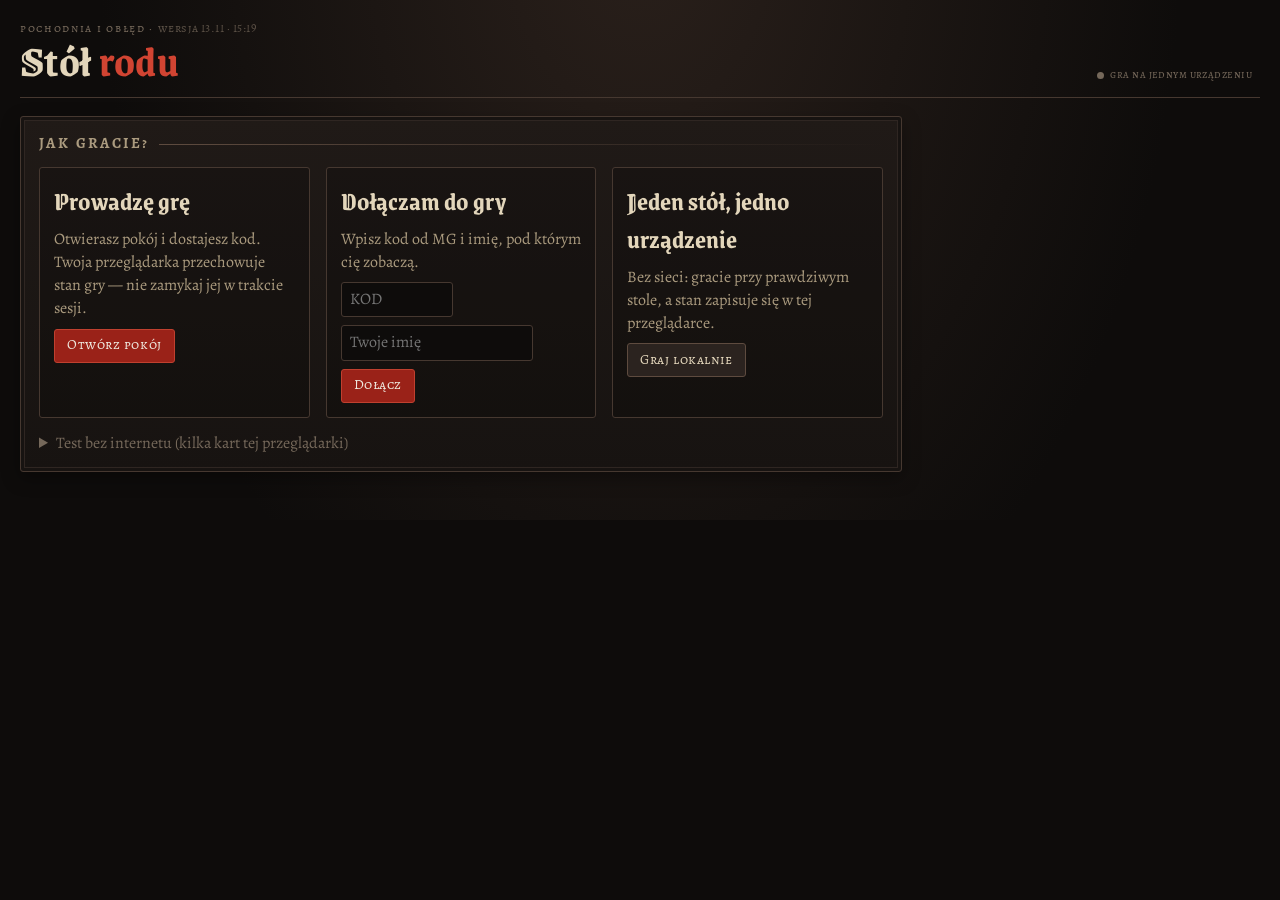
==== commit 0faaeb09: "Walka: przycisk tury wroga na górze panelu wroga Co-Authored-By: Claude Opus 5.5 <noreply@anthropic." ====
--- a/index.html
+++ b/index.html
@@ -1029,7 +1029,7 @@
 <div id="dark" aria-hidden="true"></div>
 <div class="wrap" id="app">
   <header class="top" id="top">
-    <div class="brand"><small>pochodnia i obłęd · <span class="ver" title="Jeśli po aktualizacji widzisz starszą wersję, odśwież stronę: Ctrl+F5">wersja 13.11 · 15:18</span></small><h1>Stół <em>rodu</em></h1></div>
+    <div class="brand"><small>pochodnia i obłęd · <span class="ver" title="Jeśli po aktualizacji widzisz starszą wersję, odśwież stronę: Ctrl+F5">wersja 13.11 · 15:19</span></small><h1>Stół <em>rodu</em></h1></div>
     <button class="btn sm ghost menubtn" id="menubtn" type="button" aria-expanded="false" aria-controls="toolbar" aria-label="Menu: rola, Słownik, tryb gry">⋯</button>
     <nav class="tabs" id="tabs" aria-label="Widoki stołu"></nav>
     <div class="toolbar" id="toolbar"><span class="sync" data-s="local">gra na jednym urządzeniu</span><span id="who" class="who"></span></div>
@@ -3780,11 +3780,11 @@
       ${eoff && gm ? `<p class="${eg.lost ? 'warn' : 'muted'}">${esc(eg.why)}</p>` : ''}
       <div class="ab-head"><b class="ab-name">${esc(e.name)}</b> <span class="hint">${e.boss ? 'boss · 2 tury na rundę' : e.elite ? 'mini-boss' : esc(e.type || '')}</span>${bar('hp ab-bar', e.hp, e.maxhp, 'Zdrowie ' + e.hp + ' / ' + e.maxhp)}<span class="ab-chips">${chipsHtml(fxChips(e.fx))}</span></div>
       <p class="dim num small">Unik ${enemyDodge(e)} · Pancerz ${enemyProt(e)} · Szybkość ${e.speed} · Krzepa ${e.krzepa} · Odporność ${e.odp}${e.noBleed ? ' · niewrażliwy na krwawienie' : ''}</p>
+      ${gm && !e.corpse ? `<div class="row eauto"><button class="btn primary" data-act="eAuto" ${eoff ? 'disabled' : ''} title="Wróg działa według zasad: wybór ataku kością${e.boss ? ', wzór ruchów bossa' : ''}, cel losowany (Znak ma pierwszeństwo)">Tura wroga — według zasad</button>${enemySpecials(e).map(n => `<button class="btn sm gold" data-act="eSpec" data-n="${esc(n)}" ${eoff ? 'disabled' : ''}>${esc(n)}</button>`).join('')}</div>
+        ${e.boss && BOSS_AI[e.name] ? `<p class="small dim">Wzór ruchów: pierwsza tura w rundzie — ${esc(BOSS_AI[e.name].first)}; druga — k6: ${BOSS_AI[e.name].table.map(([a, b, n]) => (a === b ? a : a + '–' + b) + ' ' + esc(n)).join(', ')}.${(curEntry() || {}).id === e.id ? ' Teraz: <b>' + ((Store.S.stol.init || []).slice(0, Math.max(0, Store.S.stol.turn)).some(x => x.id === e.id) ? 'druga tura (k6)' : 'pierwsza tura (sygnatura)') + '</b>.' : ''}</p>` : ''}` : ''}
       <div class="atks">${(e.attacks || []).map((a, i) => `<div class="atk"><div>${a.w ? `<span class="sp2">${posDots(posList(a.w), a.aoe ? 'to multi' : 'to', 'hero')}<span class="ptxt">w bohaterów ${esc(a.w)}</span></span> ` : ''}${attackText(a)}</div>${gm && a.w ? `<div class="row">
         ${a.aoe ? `<button class="btn sm" data-act="eAtk" data-i="${i}" data-m="all" ${eoff ? 'disabled' : ''}>Atakuj pozycje ${esc(a.w)}</button>` : `<button class="btn sm" data-act="eAtk" data-i="${i}" data-m="rand" ${eoff ? 'disabled' : ''}>Losowy cel</button><button class="btn sm" data-act="eAtk" data-i="${i}" data-m="pick" ${eoff ? 'disabled' : ''}>Wybierz cel</button>`}
       </div>` : gm ? `<div class="row"><button class="btn sm" data-act="eSay" data-i="${i}">Ogłoś</button></div>` : ''}</div>`).join('') || '<p class="muted">Zwłoki nic nie robią.</p>'}</div>
-      ${gm && !e.corpse ? `<div class="row eauto"><button class="btn primary" data-act="eAuto" ${eoff ? 'disabled' : ''} title="Wróg działa według zasad: wybór ataku kością${e.boss ? ', wzór ruchów bossa' : ''}, cel losowany (Znak ma pierwszeństwo)">Tura wroga — według zasad</button>${enemySpecials(e).map(n => `<button class="btn sm gold" data-act="eSpec" data-n="${esc(n)}" ${eoff ? 'disabled' : ''}>${esc(n)}</button>`).join('')}</div>
-        ${e.boss && BOSS_AI[e.name] ? `<p class="small dim">Wzór ruchów: pierwsza tura w rundzie — ${esc(BOSS_AI[e.name].first)}; druga — k6: ${BOSS_AI[e.name].table.map(([a, b, n]) => (a === b ? a : a + '–' + b) + ' ' + esc(n)).join(', ')}.${(curEntry() || {}).id === e.id ? ' Teraz: <b>' + ((Store.S.stol.init || []).slice(0, Math.max(0, Store.S.stol.turn)).some(x => x.id === e.id) ? 'druga tura (k6)' : 'pierwsza tura (sygnatura)') + '</b>.' : ''}</p>` : ''}` : ''}
       ${e.notes && e.notes.length ? `<div class="bnotes">${e.notes.map(n => `<p>${md(n.replace(/^([^:]+):/, '**$1:**'))}</p>`).join('')}</div>` : ''}
       ${gm ? `<div class="row acts">
         <button class="btn sm ghost" data-act="adjE" data-v="-1">Zdr −1</button><button class="btn sm ghost" data-act="adjE" data-v="-5">−5</button><button class="btn sm ghost" data-act="adjE" data-v="1">+1</button>
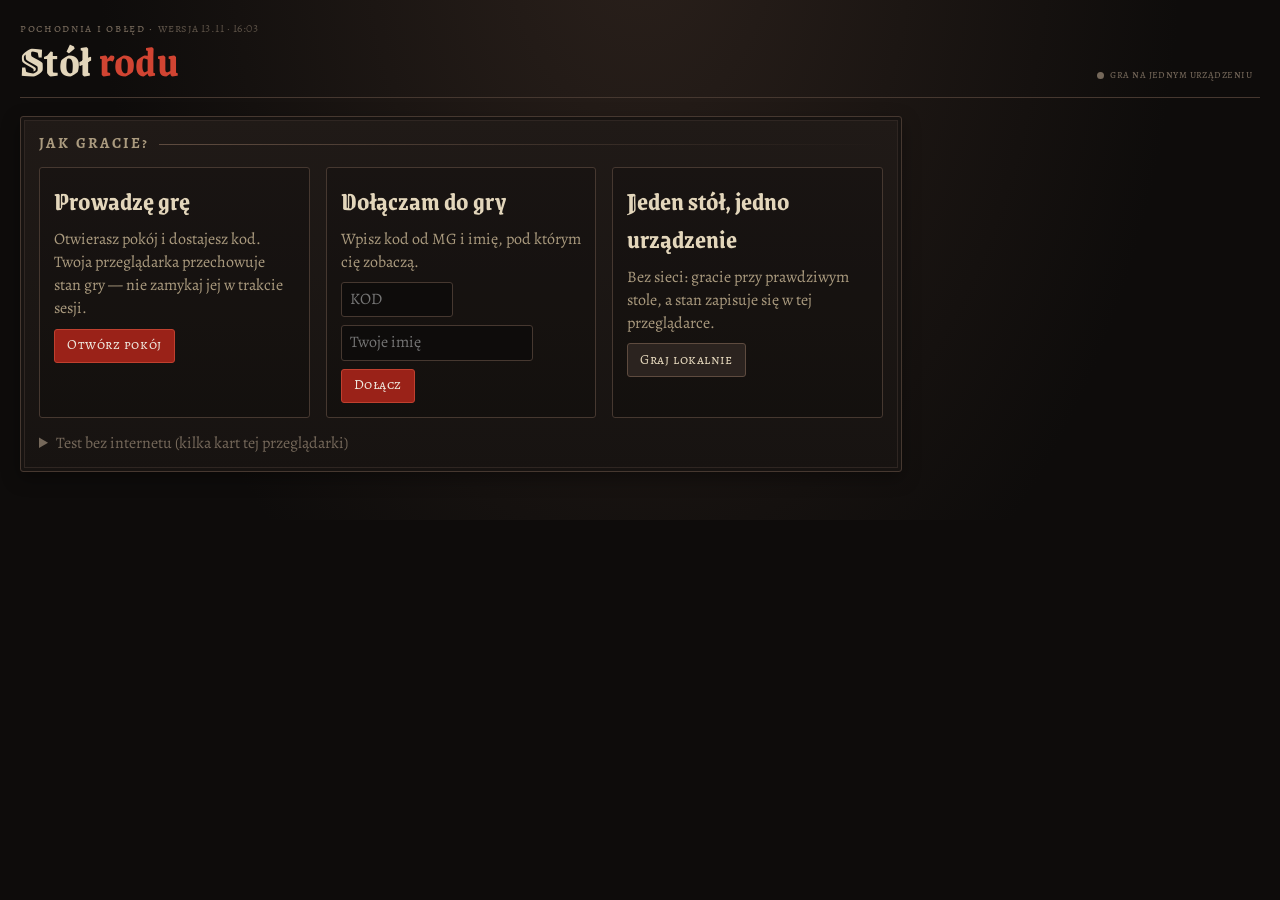
==== commit a924f1df: "Walka: bohaterowie nie tracą już tury, gdy padnie wróg, który działał wcześniej w rundzie Zabity wró" ====
--- a/index.html
+++ b/index.html
@@ -1029,7 +1029,7 @@
 <div id="dark" aria-hidden="true"></div>
 <div class="wrap" id="app">
   <header class="top" id="top">
-    <div class="brand"><small>pochodnia i obłęd · <span class="ver" title="Jeśli po aktualizacji widzisz starszą wersję, odśwież stronę: Ctrl+F5">wersja 13.11 · 15:19</span></small><h1>Stół <em>rodu</em></h1></div>
+    <div class="brand"><small>pochodnia i obłęd · <span class="ver" title="Jeśli po aktualizacji widzisz starszą wersję, odśwież stronę: Ctrl+F5">wersja 13.11 · 16:03</span></small><h1>Stół <em>rodu</em></h1></div>
     <button class="btn sm ghost menubtn" id="menubtn" type="button" aria-expanded="false" aria-controls="toolbar" aria-label="Menu: rola, Słownik, tryb gry">⋯</button>
     <nav class="tabs" id="tabs" aria-label="Widoki stołu"></nav>
     <div class="toolbar" id="toolbar"><span class="sync" data-s="local">gra na jednym urządzeniu</span><span id="who" class="who"></span></div>
@@ -2703,16 +2703,26 @@
   }
   return ' **' + name + '**' + (crit ? ' (krytyk — bez rzutu)' : ' (k10 = ' + rs.r + ')') + '.';
 }
+/* usunięcie z kolejki w trakcie rundy: wskaźnik tury przesuwa się razem z listą,
+   żeby nikt nie stracił swojej tury ani nie działał dwa razy */
+function dropInit(stol, pred) {
+  const init = stol.init || []; if (!init.length) return;
+  const t0 = stol.turn; const r = stol.round || 0; const wasActed = stol.acted === r + ':' + t0;
+  let before = 0, cur = false; const keep = [];
+  init.forEach((x, i) => { if (pred(x)) { if (i < t0) before++; else if (i === t0) cur = true; } else keep.push(x); });
+  if (keep.length === init.length) return;
+  stol.init = keep; stol.turn = t0 - before - (cur ? 1 : 0);
+  if (cur || wasActed) stol.acted = r + ':' + stol.turn;
+}
 function killEnemy(stol, e, how) {
   const i = stol.enemies.indexOf(e);
   if (i < 0) return;
   if (e.name === 'Giermek') { const p = stol.enemies.find(x => x.name === 'Świński Książę' && !x.corpse); if (p) { p.fx = Object.assign({}, p.fx); p.fx.buffs = (p.fx.buffs || []).concat([['obrażenia +2 (szał)', 999]]); stol.notes = (stol.notes || []).concat('**Giermek ginie — Świński Książę wpada w szał:** obrażenia +2 do końca walki.'); } }
   if (e.name === 'Wiedźma z kotłem' && stol.cauldron) stol.notes = (stol.notes || []).concat('Wiedźma pada, kocioł się przewraca — uwięziony bohater wychodzi na początku swojej tury.');
-  stol.init = (stol.init || []).filter(x => x.id !== e.id);
+  dropInit(stol, x => x.id === e.id);
   if (e.elite) { stol.eliteKills = (stol.eliteKills || 0) + 1; stol.notes = (stol.notes || []).concat('**Mini-boss ' + e.name + ' pada** — po walce +2 rzuty na łup.'); }
   if (how === 'hit' && !e.boss && !e.corpse && e.name !== 'Macka') stol.enemies[i] = { id: e.id, name: 'Zwłoki', corpse: true, hp: 3, maxhp: 3, dodge: 0, prot: 0, speed: 0, attacks: [], fx: {}, size: e.size || 1, type: '', krzepa: 0, odp: 0 };
   else stol.enemies.splice(i, 1);
-  stol.init = (stol.init || []).filter(x => x.id !== e.id);
 }
 
 /* --- atak wroga --- */
@@ -3529,7 +3539,7 @@
   if (s.acted === turnKey()) return { ok: false, why: e.name + ' już działał w tej turze. Kliknij „Następna tura”.' };
   return { ok: true };
 }
-function actedCommit(res, cls) { if (res && inTurns()) { res.stol = res.stol || clone(Store.S.stol); res.stol.acted = turnKey(); } commit(res, cls); }
+function actedCommit(res, cls) { if (res && inTurns()) { res.stol = res.stol || clone(Store.S.stol); res.stol.acted = (res.stol.round || 0) + ':' + res.stol.turn; } commit(res, cls); }
 /* ogłuszony albo martwy na początku tury: po chwili tura sama przechodzi dalej */
 function autoSkip(res) {
   if (!res || !res.skip) return; const key = turnKey();
@@ -3952,7 +3962,7 @@
   },
   bossSet: () => { const s = Store.S.stol; const list = bossSetup(s.region || 'Ruiny', +s.dl || 0, +(s.floor || 0)); setStol(st => { st.enemies = list; }, 'Boss: **' + list.find(e => e.boss).name + '**.', 'crit'); },
   shambler: () => { const list = bossSetup('Shambler', 0); setStol(st => { st.enemies = list; }, 'Z ciemności wychodzi **Shambler**. Wolno uciec, ale nagroda przepada.', 'bad'); },
-  clearE: () => setStol(st => { st.enemies = []; st.init = st.init.filter(x => x.k === 'h'); }),
+  clearE: () => setStol(st => { st.enemies = []; dropInit(st, x => x.k === 'e'); }),
   addE: () => {
     const ref = $('#addE').value; const s = Store.S.stol;
     const e = buildFoe(ref, foeFlat(ref) ? 0 : +s.dl || 0); if (!e) return;
@@ -3968,7 +3978,7 @@
   },
   adjE: el => setStol(st => { const e = st.enemies.find(x => x.id === UI.sel.id); if (!e) return; e.hp = Math.min(e.maxhp, e.hp + +el.dataset.v); if (e.hp <= 0) killEnemy(st, e, 'hit'); }),
   eMove: el => setStol(st => { const i = st.enemies.findIndex(x => x.id === UI.sel.id); moveInList(st.enemies, i, +el.dataset.d); }),
-  eRemove: () => setStol(st => { st.enemies = st.enemies.filter(x => x.id !== UI.sel.id); st.init = st.init.filter(x => x.id !== UI.sel.id); }),
+  eRemove: () => setStol(st => { st.enemies = st.enemies.filter(x => x.id !== UI.sel.id); dropInit(st, x => x.id === UI.sel.id); }),
   eSay: el => { const e = Store.S.stol.enemies.find(x => x.id === UI.sel.id); rollLog('**' + e.name + '**: ' + attackText(e.attacks[+el.dataset.i]).replace(/<\/?b>/g, ''), '', 'roll'); },
   bossMove: () => {
     const e = Store.S.stol.enemies.find(x => x.id === UI.sel.id); const r = d(6);
@@ -6351,8 +6361,9 @@
   if (!Store.ready || !Store.isGM() || !autoOn()) return;
   const s = Store.S.stol; if (!s.fight || !(s.init || []).length) return;
   if (!s.enemies.some(e => !e.corpse)) return;
-  const ce = curEntry(); if (!ce) return;
-  const key = turnKey();
+  const ce = curEntry(); const key = turnKey();
+  /* ten, czyja była tura, właśnie wypadł z kolejki na jej początku — przejdź do następnego */
+  if (!ce) { if (s.turn < 0) { const k2 = key + ':gap'; if (_autoKey === k2) return; _autoKey = k2; setTimeout(() => { const s2 = Store.S.stol; if (s2.fight && turnKey() === key) ACT.nextTurn(); }, 900); } return; }
   if (s.acted === key) {
     const k2 = key + ':next'; if (_autoKey === k2) return; _autoKey = k2;
     setTimeout(() => { const s2 = Store.S.stol; if (s2.fight && turnKey() === key && s2.acted === key) ACT.nextTurn(); }, 1300);
@@ -6381,7 +6392,7 @@
     const living = st.enemies.filter(e => !e.corpse);
     if (!living.length) return { tab: 'stol', sel: '.won [data-act=fightEnd]', txt: 'Wrogowie pokonani — <b>Zakończ walkę</b> (łup rzuci się sam, jeśli zapomnicie).' };
     const ce = curEntry();
-    if (ce && ce.k === 'h') { const h = H(ce.id); const g = heroTurn(h); return { tab: 'stol', sel: '.slot.hero[data-id="' + ce.id + '"]', txt: g.lost ? esc(g.why) + ' Tura przejdzie sama.' : st.acted === turnKey() ? heroLabel(h) + ' już działał' + (autoOn() ? ' — tura przejdzie sama.' : ' — kliknijcie <b>Następna tura</b>.') : 'Tura: <b>' + esc(heroLabel(h)) + '</b> (' + esc(ownerName(h)) + '). Kliknij bohatera, potem umiejętność i cel. Złote kropki: skąd, czerwone: kogo trafia.', prz: P('Ostrożnie dobieraj cele. Martwy wróg nie oddaje ciosu.') }; }
+    if (ce && ce.k === 'h') { const h = H(ce.id); const g = heroTurn(h); return { tab: 'stol', sel: '.fig.hero[data-id="' + ce.id + '"]', txt: g.lost ? esc(g.why) + ' Tura przejdzie sama.' : st.acted === turnKey() ? heroLabel(h) + ' już działał' + (autoOn() ? ' — tura przejdzie sama.' : ' — kliknijcie <b>Następna tura</b>.') : 'Tura: <b>' + esc(heroLabel(h)) + '</b> (' + esc(ownerName(h)) + '). Kliknij bohatera, potem umiejętność i cel. Złote kropki: skąd, czerwone: kogo trafia.', prz: P('Ostrożnie dobieraj cele. Martwy wróg nie oddaje ciosu.') }; }
     if (ce && ce.k === 'e') { const e = st.enemies.find(x => x.id === ce.id); return { tab: 'stol', txt: 'Tura wroga: <b>' + esc(e ? e.name : '?') + '</b>. ' + (autoOn() ? 'Wróg działa sam według zasad.' : 'MG klika wroga i „Tura wroga — według zasad”.') }; }
     return { tab: 'stol', txt: 'Walka trwa — <b>Następna tura</b>.' };
   }
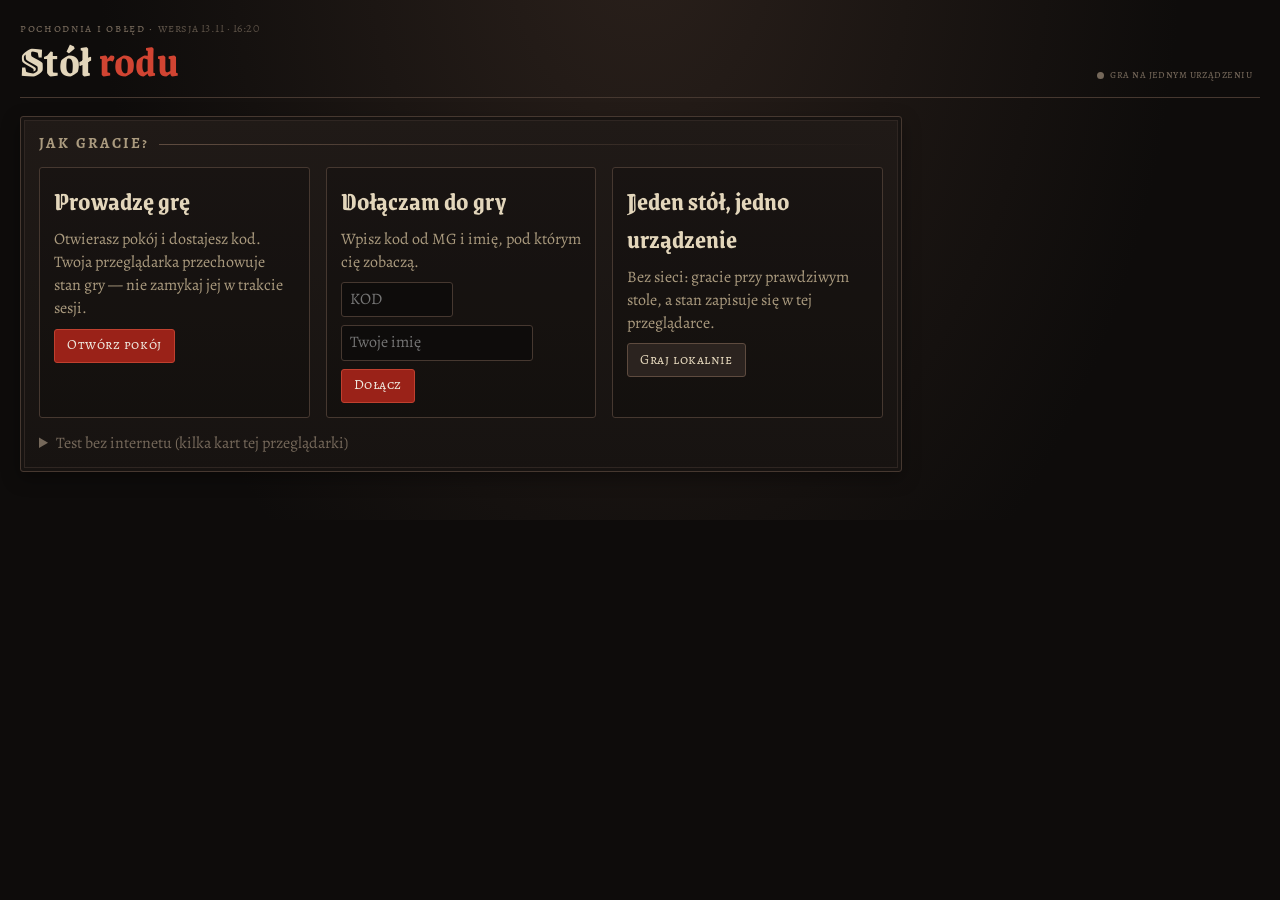
==== commit dfcdd8f5: "Osada: budynki otwierają się w oknach z obrazem budynku i wynikiem usługi - kliknięcie budynku (na p" ====
--- a/index.html
+++ b/index.html
@@ -1023,13 +1023,43 @@
 .sh-vitals .pip { width: 18px; height: 18px; }
 .sh-vitals .pips { gap: 3px; }
 
+/* ---------- okna budynków Osady (13.11) ---------- */
+body.hbw-on { overflow: hidden; }
+.hbw-bg { z-index: 58; }
+.hbw .scene-pic { position: relative; }
+.hbw .hb-crop { display: block; width: 100%; height: 250px; pointer-events: none; }
+.hbw-nav { position: absolute; top: 10px; right: 10px; display: flex; gap: 4px; }
+.hbw-nav .btn { background: rgba(10,8,7,.75); min-width: 34px; justify-content: center; }
+.hbw-x { font-size: 18px; line-height: 1; }
+.hbw .scene-text { margin-top: 0; }
+.hbw-body > h2:first-child { display: none; }
+.hb-hint { font-size: 13px; color: var(--bone2); margin: 0 0 10px; padding: 6px 10px; border-left: 2px solid var(--gold2); background: rgba(210,171,82,.06); }
+.hbw-res { position: relative; margin: 0 0 12px; padding: 10px 34px 10px 12px; border: 1px solid var(--gold2); border-radius: var(--r); background: linear-gradient(180deg, rgba(210,171,82,.12), rgba(210,171,82,.04)); animation: hbwIn .35s ease-out; }
+.hbw-res .lbl { display: block; color: var(--gold); margin-bottom: 4px; }
+.hbw-line + .hbw-line { margin-top: 6px; padding-top: 6px; border-top: 1px dashed #4a3b2a; }
+.hbw-res .x { position: absolute; top: 6px; right: 6px; }
+@keyframes hbwIn { from { opacity: 0; transform: translateY(-4px); } to { opacity: 1; transform: none; } }
+.hbw .hb-heroes { margin-top: 6px; }
+.hb-week { display: flex; flex-wrap: wrap; align-items: center; gap: 6px 18px; margin-top: 10px; padding-top: 10px; border-top: 1px solid var(--rule); }
+.hb-week .hb-ev { max-width: 40ch; overflow: hidden; text-overflow: ellipsis; white-space: nowrap; color: var(--bone2); }
+.hb-tip { margin: 8px 0 0; }
+.hamlet .hb:hover, .hamlet .hb:focus-visible { filter: brightness(1.25); }
+.hamlet .hb { cursor: pointer; }
+@media (prefers-reduced-motion: reduce) { .hbw-res { animation: none; } }
+@media (max-width: 600px) {
+  .hbw .hb-crop { height: 170px; }
+  .hb-week { gap: 6px 12px; }
+  .hb-week .btn { width: 100%; justify-content: center; }
+}
+.hb-crop .hb.dim { opacity: .28; filter: saturate(.4); }
+
 </style>
 </head><body>
 <svg width="0" height="0" style="position:absolute" aria-hidden="true" focusable="false"><defs><radialGradient id="pbg" cx="50%" cy="40%" r="70%"><stop offset="0" stop-color="#3a2c24"/><stop offset="1" stop-color="#0e0c0b"/></radialGradient><radialGradient id="pvig" cx="50%" cy="45%" r="65%"><stop offset=".6" stop-color="#000" stop-opacity="0"/><stop offset="1" stop-color="#000" stop-opacity=".65"/></radialGradient></defs></svg>
 <div id="dark" aria-hidden="true"></div>
 <div class="wrap" id="app">
   <header class="top" id="top">
-    <div class="brand"><small>pochodnia i obłęd · <span class="ver" title="Jeśli po aktualizacji widzisz starszą wersję, odśwież stronę: Ctrl+F5">wersja 13.11 · 16:03</span></small><h1>Stół <em>rodu</em></h1></div>
+    <div class="brand"><small>pochodnia i obłęd · <span class="ver" title="Jeśli po aktualizacji widzisz starszą wersję, odśwież stronę: Ctrl+F5">wersja 13.11 · 16:20</span></small><h1>Stół <em>rodu</em></h1></div>
     <button class="btn sm ghost menubtn" id="menubtn" type="button" aria-expanded="false" aria-controls="toolbar" aria-label="Menu: rola, Słownik, tryb gry">⋯</button>
     <nav class="tabs" id="tabs" aria-label="Widoki stołu"></nav>
     <div class="toolbar" id="toolbar"><span class="sync" data-s="local">gra na jednym urządzeniu</span><span id="who" class="who"></span></div>
@@ -3344,12 +3374,12 @@
   renderInto(el, v.render());
   if (v.after) v.after(el);
 }
-function renderAll() { if (!Store.ready && !UI._viewSet && !location.hash.replace('#', '')) { UI.view = defaultView(); UI._viewSet = true; } Store.ready = true; if (UI.guideOff == null) UI.guideOff = !!LS.get('pio:guideOff'); renderTabs(); renderTorch(); renderGuide(); renderView(); renderSide(); renderScene(); autoDriver(); }
+function renderAll() { if (!Store.ready && !UI._viewSet && !location.hash.replace('#', '')) { UI.view = defaultView(); UI._viewSet = true; } Store.ready = true; if (UI.guideOff == null) UI.guideOff = !!LS.get('pio:guideOff'); renderTabs(); renderTorch(); renderGuide(); renderView(); renderSide(); renderScene(); renderHbWin(); autoDriver(); }
 Store.onChange(what => {
   if (what === 'peers') return renderTabs();
   if (what === 'log') { renderSide(); checkRollCard(); checkCaption(); return; }
   if (what === 'role') return renderAll();
-  renderTorch(); renderGuide(); renderView(); renderSide(); renderTabs(); renderScene(); checkCaption(); checkRollCard(); autoDriver();
+  renderTorch(); renderGuide(); renderView(); renderSide(); renderTabs(); renderScene(); renderHbWin(); checkCaption(); checkRollCard(); autoDriver();
 });
 
 /* ---------- dziennik, czat i kości ---------- */
@@ -4481,7 +4511,7 @@
     saveHero(h); rollLog('MG poprawia doświadczenie: ' + heroLabel(h) + ' — ' + h.xp + ' / ' + xpNeed(h.level) + '.', '', 'sys');
   },
   sheetTab: el => { UI.sheetTab = el.dataset.v; renderView(); },
-  goBuilding: el => { UI.hbSel = el.dataset.b; location.hash = '#osada'; },
+  goBuilding: el => { UI.hbSel = UI.hbOpen = el.dataset.b; location.hash = '#osada'; },
   campDel: el => { if (!Store.isGM()) return; const h = curHero(); h.camp = h.camp.filter(x => x !== el.dataset.n); saveHero(h); },
   campLearn: el => {
     const h = el.dataset.hid ? clone(H(el.dataset.hid)) : curHero(); if (!h || !canHero(h)) return; const n = el.dataset.n;
@@ -5655,10 +5685,13 @@
 VIEWS.osada = {
   render() {
     const o = Store.S.osada; const sel = UI.hbSel || 'Ratusz';
+    const live = liveHeroes(); const town = townHeroes().length;
     return `${threatBar()}${hamletDecisionBox()}
       <section class="panel hamlet"><div class="hamlet-pic">${hamletArt(o, sel)}</div>
-        <div class="hb-chips" role="group" aria-label="Budynki Osady">${HB_LIST.map(([k, t]) => `<button class="btn sm ${sel === k ? 'gold' : 'ghost'}" data-act="hbSel" data-b="${k}" aria-pressed="${sel === k}">${esc(t)}</button>`).join('')}</div></section>
-      ${hbPanel(sel)}`;
+        <div class="hb-chips" role="group" aria-label="Budynki Osady — kliknij, by wejść">${HB_LIST.map(([k, t]) => `<button class="btn sm ${UI.hbOpen === k ? 'gold' : 'ghost'}" data-act="hbSel" data-b="${k}" aria-haspopup="dialog">${esc(t)}</button>`).join('')}</div>
+        <div class="hb-week"><span><span class="lbl">Tydzień</span> <b class="num">${o.week}</b></span><span><span class="lbl">Skarbiec</span> <b class="num">${o.gold} Z</b></span><span><span class="lbl">W Osadzie</span> <b class="num">${town}</b> <span class="muted">z ${live.length}</span></span>${o.event ? `<span class="hb-ev" title="${esc(o.event)}"><span class="lbl">Wydarzenie</span> ${esc(o.event.split(/[:.]/)[0])}</span>` : ''}
+          <span class="sp"></span>${Store.isGM() ? `<button class="btn ${!(o.board || []).length || !o.started ? 'primary' : ''}" data-act="newWeek" title="Wydarzenie k10, dyliżans, koniec leczenia, nowa tablica zadań">Nowy tydzień</button>` : ''}</div>
+        <p class="hb-tip muted small">Kliknij budynek, żeby wejść: usługi, ulepszenia i bohaterowie otwierają się w oknie.</p></section>`;
   }
 };
 /* panele budynków: wszystko, co dawniej było listą, teraz pod klikniętym budynkiem */
@@ -5687,15 +5720,15 @@
   const busy = heroBusy(h);
   return `<div class="hb-hero"><div class="hb-hn">${portraitHtml(h, 'sw-pt')}<div><b>${esc(heroLabel(h))}</b><div class="small dim">${esc(CLS[h.cls].name)} · Poz. ${h.level} · Stres <b class="${h.stress >= 10 ? 'warn' : ''}">${h.stress}</b>${h.state && h.state.kind !== 'virtue' ? ' · ' + esc(h.state.name) : ''}</div>${busy ? `<div class="small muted">${esc(busy)}</div>` : ''}</div></div><div class="hb-ha">${canHero(h) ? inner : '<span class="small muted">bohater innego gracza</span>'}</div></div>`;
 }
-function hbPanel(n) {
+function hbPanel(n, inWin) {
   const o = Store.S.osada; const gm = Store.isGM(); const W = Store.canWrite(); const b = o.b;
-  const head = (t, hint) => `<h2>${esc(t)}${hint ? ` <span class="hint">${hint}</span>` : ''}</h2><p class="hb-desc">${esc(HB_DESC[n] || '')}</p>`;
+  const head = (t, hint) => inWin ? (hint ? `<p class="hb-hint">${hint}</p>` : '') : `<h2>${esc(t)}${hint ? ` <span class="hint">${hint}</span>` : ''}</h2><p class="hb-desc">${esc(HB_DESC[n] || '')}</p>`;
   let body = '';
   if (n === 'Ratusz') {
     body = `${head('Tablica ogłoszeń', 'tydzień ' + o.week)}
       ${o.event ? `<p><b>Wydarzenie:</b> ${esc(o.event)}</p>` : '<p class="muted">Wydarzenie tygodnia jeszcze nie wylosowane.</p>'}
       ${o.cultists ? '<p class="small warn">Kultyści na trakcie: następna wyprawa ma dodatkową walkę w pierwszym korytarzu.</p>' : ''}${o.rumor ? '<p class="small">Plotka: następna wyprawa ma +1 rzut na łup.</p>' : ''}
-      ${gm ? `<div class="row"><button class="btn primary" data-act="newWeek">Nowy tydzień</button><span class="small muted">wydarzenie k10, dyliżans, koniec leczenia, nowa tablica zadań</span></div>` : ''}
+      ${gm ? `<div class="row"><button class="btn ${!(o.board || []).length || !o.started ? 'primary' : ''}" data-act="newWeek">Nowy tydzień</button><span class="small muted">wydarzenie k10, dyliżans, koniec leczenia, nowa tablica zadań</span></div>` : ''}
       <p class="small">Zadania na tablicy: <b>${(o.board || []).length}</b> — świecą na mapie posiadłości w zakładce Wyprawa.</p>
       <div class="hb-up"><div class="bh"><b>Rejestr rodu</b><span class="num">${liveHeroes().length} / ${o.slots} miejsc</span></div><div class="small dim">+3 miejsca za 4 pamiątki dowolnego typu</div>${W ? `<button class="btn sm" data-act="slots">Powiększ</button>` : ''}</div>`;
   } else if (n === 'Dyliżans') {
@@ -5743,10 +5776,55 @@
       ${gm ? `<div class="ph">Kopia gry <span class="hint">dla MG</span></div><p class="dim small">Zapisz kopię całej kampanii do pliku (bohaterowie, osada, wyprawa, dziennik). Wczytaniem przeniesiesz kampanię między stołem Claude a Twoją stroną.</p>
         <div class="row"><button class="btn" data-act="exportAll">Zapisz kopię do pliku</button><button class="btn ghost" data-act="copyAll">Kopiuj jako tekst</button><button class="btn ghost" data-act="importAll">Wczytaj kopię</button><span class="sp"></span><button class="btn ghost" data-act="resetAll">Nowa kampania</button></div>` : ''}`;
   }
-  return `<section class="panel hb-panel">${body}</section>`;
-}
+  return inWin ? body : `<section class="panel hb-panel">${body}</section>`;
+}
+/* ---------- okno budynku: wchodzi się do środka, jak przy osobliwościach ---------- */
+const HB_CROP = { 'Opactwo': '0 96 690 230', 'Gildia': '121 177 510 170', 'Sanatorium': '361 186 480 160', 'Kuźnia': '750 172 450 150', 'Cmentarz': '0 335 390 130',
+  'Gospoda': '91 278 510 170', 'Ratusz': '362 320 390 130', 'Obozownik': '546 328 360 120', 'Wóz Nomadów': '717 341 330 110', 'Dyliżans': '810 314 390 130', 'Posiadłość': '585 95 540 180' };
+function hbLastLog() { const L = Store.S.log || []; return L.length ? L[L.length - 1].id : null; }
+function hbResult(n) {
+  const m = UI.hbMark; if (!m || m.b !== n || Date.now() - m.t > 10 * 60000) return '';
+  const L = Store.S.log || []; const i = m.id ? L.findIndex(x => x.id === m.id) : -1;
+  const news = (i >= 0 ? L.slice(i + 1) : m.id ? [] : L.slice()).filter(x => x.kind !== 'chat').slice(-2);
+  if (!news.length) return '';
+  return `<div class="hbw-res" role="status" aria-live="polite"><span class="lbl">Wynik</span>${news.map(x => `<div class="hbw-line">${diceBadges(md(x.text || ''))}</div>`).join('')}<button class="x" data-act="hbResX" aria-label="Schowaj wynik">×</button></div>`;
+}
+function hbWinHtml(n) {
+  const o = Store.S.osada; const name = (HB_LIST.find(z => z[0] === n) || [n, n])[1];
+  const def = BUILD.find(b => b[0] === n); const lv = (o.b || {})[n] || 0;
+  const idx = HB_LIST.findIndex(z => z[0] === n);
+  const nb = d => HB_LIST[(idx + d + HB_LIST.length) % HB_LIST.length][1];
+  return `<div class="scene hbw" role="dialog" aria-modal="true" aria-label="${esc(name)}">
+    <div class="scene-pic">${hamletArt(o, n, HB_CROP[n])}
+      <div class="scene-cap"><span class="lbl">Osada${def ? ' · rozbudowa ' + lv + ' z 3' : ''}</span><h2>${esc(name)}</h2></div>
+      <div class="hbw-nav"><button class="btn sm ghost" data-act="hbNav" data-d="-1" title="${esc(nb(-1))}" aria-label="Poprzedni budynek: ${esc(nb(-1))}">◀</button><button class="btn sm ghost" data-act="hbNav" data-d="1" title="${esc(nb(1))}" aria-label="Następny budynek: ${esc(nb(1))}">▶</button><button class="btn sm ghost hbw-x" data-act="hbClose" aria-label="Zamknij">×</button></div></div>
+    <div class="scene-body"><p class="scene-text">${esc(HB_DESC[n] || '')}</p>${hbResult(n)}<div class="hbw-body">${hbPanel(n, true)}</div></div></div>`;
+}
+function renderHbWin() {
+  if (!Store.S) return;
+  let el = document.getElementById('hbwin'); const n = UI.view === 'osada' && UI.hbOpen;
+  if (!n) { if (el) el.remove(); document.body.classList.remove('hbw-on'); return; }
+  if (!el) {
+    el = document.createElement('div'); el.id = 'hbwin'; el.className = 'scene-bg hbw-bg'; document.body.appendChild(el);
+    el.addEventListener('click', e => { if (e.target === el) ACT.hbClose(); });
+    /* zapamiętaj ostatni wpis dziennika przed akcją — wynik pokaże się w oknie */
+    el.addEventListener('click', e => { const a = e.target.closest('[data-act]'); if (!a || /^hb(Close|Nav|ResX)$/.test(a.dataset.act)) return; UI.hbMark = { id: hbLastLog(), b: UI.hbOpen, t: Date.now() }; }, true);
+    /* nie podmieniaj okna w trakcie kliknięcia (np. gdy pole złota zapisuje się przy utracie fokusu) */
+    el.addEventListener('pointerdown', () => { el._press = true; }, true);
+    document.addEventListener('pointerup', () => { if (el._press) { el._press = false; setTimeout(renderHbWin, 0); } }, true);
+  }
+  if (el._press) return;
+  document.body.classList.add('hbw-on');
+  const ae = document.activeElement; if (ae && el.contains(ae) && /INPUT|TEXTAREA|SELECT/.test(ae.tagName) && el._n === n) return;
+  const html = hbWinHtml(n);
+  if (el._html !== html) { const sc = el.querySelector('.scene'); const top = sc && el._n === n ? sc.scrollTop : 0; el.innerHTML = html; el._html = html; el._n = n; const sc2 = el.querySelector('.scene'); if (sc2) sc2.scrollTop = top; const r = el.querySelector('.hbw-res'); if (r && UI._hbResSeen !== r.textContent) { UI._hbResSeen = r.textContent; r.scrollIntoView({ block: 'nearest' }); } }
+}
+document.addEventListener('keydown', e => { if (e.key === 'Escape' && document.getElementById('hbwin') && !document.querySelector('.modal-bg, .modal')) ACT.hbClose(); });
 Object.assign(ACT, {
-  hbSel: el => { UI.hbSel = el.dataset.b; renderView(); const p = document.querySelector('.hb-panel'); if (p && window.innerWidth < 900) p.scrollIntoView({ behavior: 'smooth', block: 'start' }); },
+  hbSel: el => { UI.hbSel = el.dataset.b; UI.hbOpen = el.dataset.b; renderView(); renderHbWin(); const f = document.querySelector('#hbwin .hbw-x'); if (f) f.focus({ preventScroll: true }); },
+  hbClose: () => { const n = UI.hbOpen; UI.hbOpen = null; renderView(); renderHbWin(); const b = n && document.querySelector('.hb-chips [data-b="' + n + '"]'); if (b) b.focus({ preventScroll: true }); },
+  hbNav: el => { const i = HB_LIST.findIndex(z => z[0] === UI.hbOpen); const nx = HB_LIST[(i + +el.dataset.d + HB_LIST.length) % HB_LIST.length][0]; UI.hbSel = UI.hbOpen = nx; renderView(); renderHbWin(); },
+  hbResX: () => { UI.hbMark = null; renderHbWin(); },
   hbAct: el => { UI.heroSel = el.dataset.hid; const fn = ACT[el.dataset.a]; if (fn) fn(el); },
   hbHero: el => { UI.heroSel = el.dataset.hid; location.hash = '#bohaterowie'; }
 });
@@ -5900,7 +5978,7 @@
 
 /* ======================= panorama Osady (SVG) ======================= */
 const HB_LIST = [['Ratusz', 'Tablica ogłoszeń'], ['Dyliżans', 'Dyliżans'], ['Opactwo', 'Opactwo'], ['Gospoda', 'Gospoda'], ['Sanatorium', 'Sanatorium'], ['Kuźnia', 'Kuźnia'], ['Gildia', 'Gildia'], ['Obozownik', 'Obozownik'], ['Wóz Nomadów', 'Wóz Nomadów'], ['Cmentarz', 'Cmentarz'], ['Posiadłość', 'Posiadłość']];
-function hamletArt(o, sel) {
+function hamletArt(o, sel, crop) {
   const lv = n => (o.b || {})[n] || 0; const thr = o.threat || 0;
   const closed = n => (n === 'Gospoda' && o.eventR === 5) || (n === 'Sanatorium' && o.eventR === 3) || (o.raidClosed && o.raidClosed.week === o.week && o.raidClosed.b === n);
   const win = (x, y, w, h, lit) => `<rect x="${x}" y="${y}" width="${w}" height="${h}" rx="1.5" fill="${lit ? '#f2b45c' : '#15110e'}" ${lit ? 'filter="url(#hm-glow)"' : ''} stroke="#0b0807" stroke-width="1.5"/>`;
@@ -5958,7 +6036,7 @@
   let stakes = ''; for (let x = 0; x < 1200; x += 14) stakes += `<path d="M${x} 330V${296 + (x % 28 ? 4 : 0)}l6-8 6 8V330z"/>`;
   const order = ['Posiadłość', 'Opactwo', 'Gildia', 'Sanatorium', 'Kuźnia', 'Cmentarz', 'Gospoda', 'Ratusz', 'Obozownik', 'Wóz Nomadów', 'Dyliżans'];
   const sky = thr >= 10 ? ['#2a0d0a', '#4a1a12', '#7a2a18'] : thr >= 6 ? ['#1a1018', '#33171a', '#5e2a1e'] : ['#121320', '#251d2c', '#4e2e26'];
-  return `<svg viewBox="0 0 1200 480" class="hamlet-art" role="img" aria-label="Osada — kliknij budynek"><defs>
+  return `<svg viewBox="${crop || '0 0 1200 480'}" class="hamlet-art ${crop ? 'hb-crop' : ''}" ${crop ? 'preserveAspectRatio="xMidYMid slice" aria-hidden="true"' : 'role="img" aria-label="Osada — kliknij budynek"'}><defs>
     <linearGradient id="hm-sky" x1="0" y1="0" x2="0" y2="1"><stop offset="0" stop-color="${sky[0]}"/><stop offset=".55" stop-color="${sky[1]}"/><stop offset="1" stop-color="${sky[2]}"/></linearGradient>
     <linearGradient id="hm-fog" x1="0" y1="0" x2="0" y2="1"><stop offset="0" stop-color="#0c0a09" stop-opacity="0"/><stop offset="1" stop-color="#0c0a09" stop-opacity=".85"/></linearGradient>
     <radialGradient id="hm-sel" cx=".5" cy=".5" r=".5"><stop offset="0" stop-color="#d2ab52" stop-opacity=".35"/><stop offset="1" stop-color="#d2ab52" stop-opacity="0"/></radialGradient>
@@ -5969,14 +6047,14 @@
     <circle cx="1010" cy="70" r="24" fill="#e8dcc0" opacity="${thr >= 10 ? .5 : .85}" filter="url(#hm-glow)"/>${thr >= 6 ? '<circle cx="1010" cy="70" r="24" fill="#b3261e" opacity=".35"/>' : ''}
     <g fill="#1a1520" opacity=".75"><ellipse cx="300" cy="70" rx="170" ry="14"/><ellipse cx="760" cy="40" rx="210" ry="12"/><ellipse cx="1120" cy="120" rx="120" ry="10"/></g>
     <path d="M0 290C120 250 220 262 330 276S560 250 700 262 980 240 1200 268V480H0Z" fill="#1a1518"/>
-    <g class="hb ${sel === 'Posiadłość' ? 'on' : ''}" data-act="hbSel" data-b="Posiadłość" tabindex="0" role="button" aria-label="Posiadłość">${B['Posiadłość'].art}</g>
+    <g class="hb ${sel === 'Posiadłość' ? 'on' : ''} ${crop && sel !== 'Posiadłość' ? 'dim' : ''}" data-act="hbSel" data-b="Posiadłość" tabindex="0" role="button" aria-label="Posiadłość">${B['Posiadłość'].art}</g>
     <g fill="#241a14" stroke="#120d0a" stroke-width="1">${stakes}</g>
     <path d="M0 326H1200V480H0Z" fill="#1d1712"/><path d="M560 480C590 450 640 440 700 436S900 428 1000 432 1150 430 1200 432V446C1100 446 1000 448 900 450S700 458 660 470 620 480 620 480Z" fill="#2a2119"/>
     <rect width="1200" height="480" fill="url(#hm-dark)"/>
-    ${order.filter(k => k !== 'Posiadłość').map(k => `<g class="hb ${sel === k ? 'on' : ''}" data-act="hbSel" data-b="${k}" tabindex="0" role="button" aria-label="${esc((HB_LIST.find(z => z[0] === k) || [k, k])[1])}">${sel === k ? `<ellipse cx="${B[k].lx}" cy="${B[k].ly + 160 > 440 ? 430 : B[k].ly + 150}" rx="120" ry="40" fill="url(#hm-sel)"/>` : ''}<g class="hb-art">${B[k].art}</g></g>`).join('')}
+    ${order.filter(k => k !== 'Posiadłość').map(k => `<g class="hb ${sel === k ? 'on' : ''} ${crop && sel !== k ? 'dim' : ''}" data-act="hbSel" data-b="${k}" tabindex="0" role="button" aria-label="${esc((HB_LIST.find(z => z[0] === k) || [k, k])[1])}">${sel === k ? `<ellipse cx="${B[k].lx}" cy="${B[k].ly + 160 > 440 ? 430 : B[k].ly + 150}" rx="120" ry="40" fill="url(#hm-sel)"/>` : ''}<g class="hb-art">${B[k].art}</g></g>`).join('')}
     ${o.siege ? [80, 260, 520, 760, 980, 1140].map(x => fire(x, 330, 1.6)).join('') : ''}
     <rect y="400" width="1200" height="80" fill="url(#hm-fog)" pointer-events="none"/>
-    <g class="hb-lbls">${order.map(k => `<g data-act="hbSel" data-b="${k}" class="hb-l">${lbl(k, B[k].lx, B[k].ly)}</g>`).join('')}</g></svg>`;
+    ${crop ? '' : `<g class="hb-lbls">${order.map(k => `<g data-act="hbSel" data-b="${k}" class="hb-l">${lbl(k, B[k].lx, B[k].ly)}</g>`).join('')}</g>`}</svg>`;
 }
 
 /* Ekran MG: NPC, bestiariusz, Przodek (AI i głos), tabele, notatki. Widzi go tylko MG. */
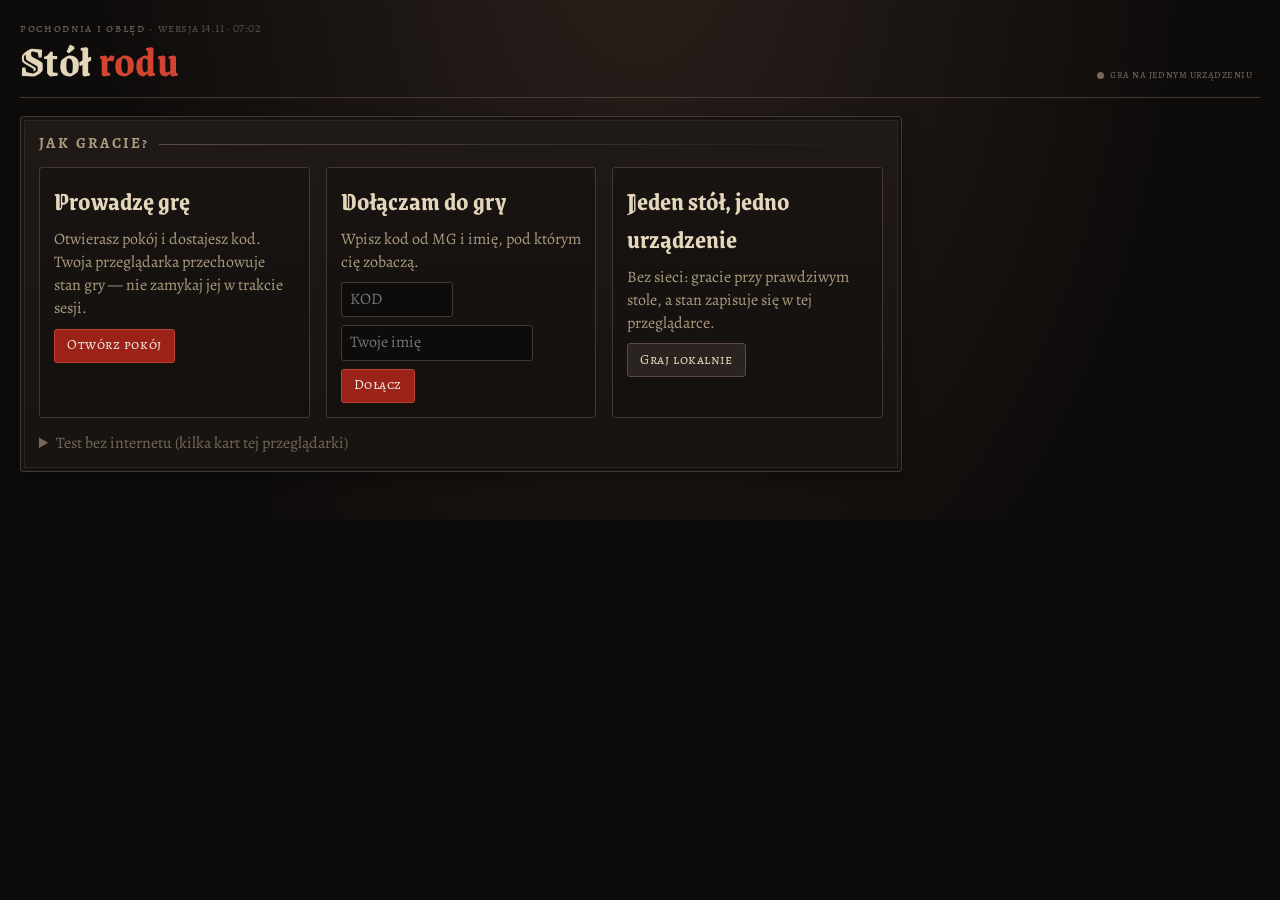
==== commit ff64a626: "Walka: zbliżenia w stylu Darkest Dungeon 2 Kamera najeżdża na atakującego i cel (tło z paralaksą i r" ====
--- a/index.html
+++ b/index.html
@@ -757,52 +757,125 @@
 @media (prefers-reduced-motion: reduce) { .fig-svg, .stage .flick, .fig.act-h .fig-svg, .fig.act-e .fig-svg, .fig.flash-hit .fig-svg { animation: none; } }
 @media (max-width: 700px) { .stage { height: 210px; min-width: 0; } .stage-field { left: 1%; right: 1%; top: 8px; grid-template-columns: minmax(0, 1fr) 22px minmax(0, 1fr); } .fig-tag { font-size: 9px; } .fig-bar { width: 86%; height: 4px; } .fig.cur::before { bottom: 24px; } }
 
-/* zbliżenia akcji */
-.stage .fig, .stage .stage-bg { transition: opacity .18s, filter .18s; }
-.stage.cine .stage-bg { filter: brightness(.5) saturate(.8); }
-.stage.cine .fig:not(.c-actor):not(.c-target):not(.empty) { opacity: .3; filter: grayscale(.7) brightness(.55); }
-.stage.cine .fig.c-actor, .stage.cine .fig.c-target { z-index: 3; }
-.stage.cine .fig.c-actor .fig-svg, .stage.cine .fig.c-target .fig-svg { animation: none; }
-.fig.c-actor { animation: cAct 1.15s ease-in-out both; }
-@keyframes cAct { 0% { transform: none; } 22% { transform: translateX(calc(var(--dx) * -0.18)) scale(1.08); } 40% { transform: translateX(var(--dx)) scale(1.16); } 72% { transform: translateX(var(--dx)) scale(1.16); } 100% { transform: none; } }
-.fig.c-hit { animation: cHit 1.15s ease-out both; }
-@keyframes cHit { 0%, 38% { transform: none; filter: none; } 44% { transform: translateX(var(--away)) scale(1.1); filter: brightness(2.4) sepia(1) hue-rotate(-45deg) saturate(5); } 62% { transform: translateX(calc(var(--away) * .6)) scale(1.1); filter: none; } 100% { transform: none; } }
-.fig.c-crit { animation: cCrit 1.15s ease-out both; }
-@keyframes cCrit { 0%, 38% { transform: none; filter: none; } 42% { transform: translateX(calc(var(--away) * 2.2)) scale(1.14) rotate(calc(var(--away) * .35deg)); filter: brightness(3) saturate(0); } 50% { filter: brightness(2.2) sepia(1) hue-rotate(-45deg) saturate(6); } 70% { transform: translateX(calc(var(--away) * 1.2)) scale(1.12); filter: none; } 100% { transform: none; } }
-.fig.c-dodge { animation: cDodge 1.15s ease-out both; }
-@keyframes cDodge { 0%, 30% { transform: none; } 42% { transform: translateX(calc(var(--away) * 2.4)) translateY(-14px) scale(1.08); } 70% { transform: translateX(calc(var(--away) * 2.4)) translateY(0) scale(1.08); } 100% { transform: none; } }
-.fig.c-miss { animation: cMiss 1.15s ease-out both; }
-@keyframes cMiss { 0%, 36% { transform: none; } 46% { transform: scale(1.08) translateX(calc(var(--away) * .4)); } 100% { transform: none; } }
-.fig.c-block { animation: cBlock 1.15s ease-out both; }
-@keyframes cBlock { 0%, 38% { transform: none; filter: none; } 44% { transform: translateX(calc(var(--away) * .5)) scale(1.08); filter: brightness(1.6) sepia(.6); } 100% { transform: none; filter: none; } }
-.fig.c-heal { animation: cHeal 1.15s ease-out both; }
-@keyframes cHeal { 0%, 30% { filter: none; } 50% { filter: brightness(1.5) sepia(.5) hue-rotate(70deg) saturate(2); transform: scale(1.08); } 100% { filter: none; transform: none; } }
-.fig.c-fx { animation: cFx 1.15s ease-out both; }
-@keyframes cFx { 0%, 34% { filter: none; } 50% { filter: brightness(1.3) sepia(.6) hue-rotate(230deg) saturate(3); transform: scale(1.06); } 100% { filter: none; transform: none; } }
-.fig.c-kill { animation: cKill 1.15s ease-in both; }
-@keyframes cKill { 0%, 38% { transform: none; filter: none; opacity: 1; } 44% { transform: translateX(var(--away)) scale(1.1); filter: brightness(2.4) sepia(1) hue-rotate(-45deg) saturate(5); } 100% { transform: translateX(calc(var(--away) * 1.6)) translateY(26px) rotate(calc(var(--away) * 4deg)) scale(.95); filter: brightness(.5); opacity: .25; } }
-.stage.c-shake { animation: cShake .36s .46s linear; }
-@keyframes cShake { 20% { transform: translate(-5px, 2px); } 40% { transform: translate(5px, -2px); } 60% { transform: translate(-4px, 1px); } 80% { transform: translate(3px, -1px); } }
-.cine-fx { position: absolute; inset: 0; pointer-events: none; z-index: 5; }
+/* zbliżenia akcji w stylu Darkest Dungeon 2 (1,8 s): 0–13% najazd kamery, 27% zamach, 35% cios,
+   35–43% zatrzymanie w chwili trafienia, 43–80% reakcja i liczby, 80–100% powrót kamery */
+.stage .fig { transition: opacity .2s; }
+.stage.cine .stage-field { transform-origin: 0 0; animation: camF 1.8s cubic-bezier(.25,.8,.25,1) both; will-change: transform; }
+@keyframes camF { 0% { transform: none; } 13%, 33% { transform: translate(var(--ctx), var(--cty)) scale(var(--cs)); } 37%, 41% { transform: translate(calc(var(--ctx) - var(--cpx)), calc(var(--cty) - var(--cpy))) scale(var(--cs2)); } 52%, 80% { transform: translate(var(--ctx), var(--cty)) scale(var(--cs)); } 100% { transform: none; } }
+.stage.cine .stage-bg { transform-origin: 0 0; animation: camB 1.8s cubic-bezier(.25,.8,.25,1) both; }
+@keyframes camB { 0% { transform: none; filter: none; } 13%, 80% { transform: translate(var(--btx), var(--bty)) scale(var(--bs)); filter: brightness(.4) saturate(.7) blur(1.6px); } 100% { transform: none; filter: none; } }
+.stage.cine .fig:not(.c-actor):not(.c-target), .stage.cine .fig .fig-tag, .stage.cine .fig .fig-bar, .stage.cine .fig .fig-fx { animation: cOff 1.8s ease both; animation-delay: var(--cd, 0ms); }
+.stage.cine .fig.cur::before { opacity: 0; }
+@keyframes cOff { 0% { opacity: 1; } 9%, 84% { opacity: 0; } 100% { opacity: 1; } }
+.stage.cine .fig.c-actor, .stage.cine .fig.c-target { z-index: 3; transform-origin: 50% 92%; }
+.stage.cine .fig.c-actor { z-index: 4; }
+.stage.cine .fig.c-actor .fig-svg, .stage.cine .fig.c-target .fig-svg { animation: none; filter: none; }
+/* atakujący: wjazd, zamach, cios, zatrzymanie, powrót */
+.fig.c-actor { animation: cAct 1.8s cubic-bezier(.3,.7,.3,1) both; }
+@keyframes cAct {
+  0% { transform: none; }
+  13% { transform: translateX(var(--pull)); }
+  27% { transform: translateX(calc(var(--pull) - var(--dir) * 12px)) rotate(calc(var(--dir) * -3deg)) scale(1.02); }
+  34% { transform: translateX(calc(var(--pull) + var(--lunge))) rotate(calc(var(--dir) * 5deg)) scale(1.08); }
+  43% { transform: translateX(calc(var(--pull) + var(--lunge))) rotate(calc(var(--dir) * 5deg)) scale(1.08); }
+  70% { transform: translateX(calc(var(--pull) + var(--lunge) * .75)) rotate(calc(var(--dir) * 2deg)) scale(1.05); }
+  80% { transform: translateX(var(--pull)); }
+  100% { transform: none; } }
+.fig.c-actor.c-ranged .fig-svg, .fig.c-actor.c-cast .fig-svg { animation: none; }
+.fig.c-actor.c-cast { animation-name: cCast; }
+@keyframes cCast { 0% { transform: none; filter: none; } 13% { transform: translateX(var(--pull)); } 30% { transform: translateX(var(--pull)) translateY(-6px) scale(1.06); filter: brightness(1.35) drop-shadow(0 0 10px rgba(255,220,150,.7)); } 60% { transform: translateX(var(--pull)) scale(1.04); filter: none; } 80% { transform: translateX(var(--pull)); } 100% { transform: none; } }
+/* cele */
+.fig.c-target { animation: kHold 1.8s ease-out both; }
+@keyframes kHold { 0% { transform: none; } 13%, 80% { transform: translateX(var(--tpull)); } 100% { transform: none; } }
+.fig.k-hit { animation-name: kHit; }
+@keyframes kHit { 0% { transform: none; filter: none; } 13%, 33% { transform: translateX(var(--tpull)); filter: none; }
+  35% { transform: translateX(calc(var(--tpull) + var(--away))) skewX(calc(var(--dir) * -7deg)); filter: brightness(3.2) saturate(0); }
+  41% { transform: translateX(calc(var(--tpull) + var(--away))) skewX(calc(var(--dir) * -4deg)); filter: brightness(1.7) sepia(1) hue-rotate(-45deg) saturate(5); }
+  58% { transform: translateX(calc(var(--tpull) + var(--away) * .55)); filter: none; } 80% { transform: translateX(var(--tpull)); } 100% { transform: none; filter: none; } }
+.fig.k-crit { animation-name: kCrit; }
+@keyframes kCrit { 0% { transform: none; filter: none; } 13%, 33% { transform: translateX(var(--tpull)); filter: none; }
+  35% { transform: translateX(calc(var(--tpull) + var(--away) * 2.2)) rotate(calc(var(--dir) * 7deg)) skewX(calc(var(--dir) * -9deg)); filter: brightness(4) saturate(0); }
+  38% { filter: brightness(1.2) sepia(1) hue-rotate(-50deg) saturate(7); } 41% { filter: brightness(3) saturate(0); }
+  46% { transform: translateX(calc(var(--tpull) + var(--away) * 2)) rotate(calc(var(--dir) * 6deg)); filter: brightness(1.5) sepia(1) hue-rotate(-45deg) saturate(5); }
+  64% { transform: translateX(calc(var(--tpull) + var(--away) * 1.2)) rotate(calc(var(--dir) * 2deg)); filter: none; } 80% { transform: translateX(var(--tpull)); } 100% { transform: none; filter: none; } }
+.fig.k-kill { animation-name: kKill; animation-timing-function: ease-in; }
+@keyframes kKill { 0% { transform: none; filter: none; opacity: 1; } 13%, 33% { transform: translateX(var(--tpull)); filter: none; }
+  35% { transform: translateX(calc(var(--tpull) + var(--away) * 1.8)) skewX(calc(var(--dir) * -8deg)); filter: brightness(3.5) saturate(0); }
+  42% { transform: translateX(calc(var(--tpull) + var(--away) * 2)); filter: brightness(1.5) sepia(1) hue-rotate(-45deg) saturate(6); }
+  70% { transform: translateX(calc(var(--tpull) + var(--away) * 2.6)) translateY(16px) rotate(calc(var(--dir) * 16deg)); filter: brightness(.45) saturate(.4); opacity: .8; }
+  90% { transform: translateX(calc(var(--tpull) + var(--away) * 2.6)) translateY(24px) rotate(calc(var(--dir) * 20deg)); opacity: .35; }
+  100% { transform: none; filter: none; opacity: 1; } }
+.fig.k-dodge { animation-name: kDodge; }
+@keyframes kDodge { 0% { transform: none; filter: none; } 13%, 29% { transform: translateX(var(--tpull)); filter: none; }
+  34% { transform: translateX(calc(var(--tpull) + var(--away) * 2.6)) translateY(-12px) skewX(calc(var(--dir) * 12deg)); filter: blur(1.4px) brightness(1.2); }
+  43% { transform: translateX(calc(var(--tpull) + var(--away) * 2.5)) translateY(0) skewX(0deg); filter: none; }
+  72% { transform: translateX(calc(var(--tpull) + var(--away) * 2.2)); } 82% { transform: translateX(var(--tpull)); } 100% { transform: none; } }
+.fig.k-miss { animation-name: kMiss; }
+@keyframes kMiss { 0% { transform: none; } 13%, 31% { transform: translateX(var(--tpull)); } 38% { transform: translateX(calc(var(--tpull) + var(--away) * .6)) rotate(calc(var(--dir) * 4deg)); } 70% { transform: translateX(var(--tpull)); } 80% { transform: translateX(var(--tpull)); } 100% { transform: none; } }
+.fig.k-block { animation-name: kBlock; }
+@keyframes kBlock { 0% { transform: none; filter: none; } 13%, 33% { transform: translateX(var(--tpull)); filter: none; } 36% { transform: translateX(calc(var(--tpull) + var(--away) * .7)) scale(1.04); filter: brightness(1.9) sepia(.7) drop-shadow(0 0 10px #ffd27a); } 55% { transform: translateX(calc(var(--tpull) + var(--away) * .3)); filter: none; } 80% { transform: translateX(var(--tpull)); } 100% { transform: none; filter: none; } }
+.fig.k-heal { animation-name: kHeal; }
+@keyframes kHeal { 0% { transform: none; filter: none; } 13% { transform: translateX(var(--tpull)); } 32% { transform: translateX(var(--tpull)); filter: none; } 48% { transform: translateX(var(--tpull)) translateY(-4px) scale(1.05); filter: brightness(1.45) drop-shadow(0 0 12px rgba(120,230,140,.8)); } 72% { transform: translateX(var(--tpull)); filter: none; } 80% { transform: translateX(var(--tpull)); } 100% { transform: none; filter: none; } }
+.fig.k-stress, .fig.k-fx { animation-name: kStress; }
+@keyframes kStress { 0% { transform: none; filter: none; } 13%, 33% { transform: translateX(var(--tpull)); filter: none; } 37% { transform: translateX(calc(var(--tpull) - 4px)); filter: brightness(1.3) sepia(.8) hue-rotate(230deg) saturate(3); } 41% { transform: translateX(calc(var(--tpull) + 4px)); } 45% { transform: translateX(calc(var(--tpull) - 3px)); } 60% { transform: translateX(var(--tpull)); filter: none; } 80% { transform: translateX(var(--tpull)); } 100% { transform: none; filter: none; } }
+.stage.c-shake { animation: cShake .34s linear both; animation-delay: calc(var(--shd, 0ms) + 630ms); }
+@keyframes cShake { 0%, 100% { transform: none; } 15% { transform: translate(-7px, 3px); } 35% { transform: translate(6px, -3px); } 55% { transform: translate(-5px, 2px); } 75% { transform: translate(3px, -1px); } }
+/* warstwa kinowa */
+.cine-ui { position: absolute; inset: 0; pointer-events: none; z-index: 6; overflow: hidden; }
+.cine-ui > * { position: absolute; display: block; }
+.cbar { left: 0; right: 0; height: 11%; background: #000; animation: cBar 1.8s cubic-bezier(.3,.8,.3,1) both; }
+.cbar.t { top: 0; transform-origin: top; } .cbar.b { bottom: 0; transform-origin: bottom; }
+@keyframes cBar { 0% { transform: scaleY(0); } 12%, 82% { transform: scaleY(1); } 100% { transform: scaleY(0); } }
+.cvig { inset: 0; background: radial-gradient(ellipse at 50% 55%, rgba(0,0,0,0) 45%, rgba(0,0,0,.75) 100%); animation: cVig 1.8s ease both; }
+@keyframes cVig { 0%, 100% { opacity: 0; } 12%, 82% { opacity: 1; } }
+.cname { bottom: 2.2%; left: 50%; transform: translateX(-50%); text-align: center; white-space: nowrap; animation: cName 1.8s ease both; }
+.cname small { display: inline; margin-right: 10px; }
+.cname b { display: inline; }
+.cbar.b { height: 15%; }
+.cname small { font-family: var(--f-sc); font-size: 12px; letter-spacing: .14em; color: var(--bone2); text-transform: uppercase; }
+.cname b { font-family: var(--f-display); font-size: 26px; line-height: 1.05; color: var(--pale); text-shadow: 0 2px 0 #000, 0 0 14px #000; }
+@keyframes cName { 0%, 6% { opacity: 0; transform: translate(-50%, 6px); } 14%, 74% { opacity: 1; transform: translate(-50%, 0); } 86%, 100% { opacity: 0; } }
+.cflash { inset: 0; background: radial-gradient(circle at 55% 42%, rgba(255,244,220,.9), rgba(255,190,120,.35) 45%, rgba(0,0,0,0) 75%); mix-blend-mode: screen; animation: cFlash 1.8s linear both; }
+@keyframes cFlash { 0%, 34% { opacity: 0; } 35% { opacity: .85; } 38%, 100% { opacity: 0; } }
+/* efekty w przestrzeni sceny */
+.cine-fx { position: absolute; inset: 0; pointer-events: none; z-index: 5; overflow: visible; }
 .cine-fx > * { position: absolute; display: block; }
-.fx-slash { width: 110px; height: 110px; margin: -55px 0 0 -55px; overflow: visible; fill: none; stroke: #fff; stroke-width: 7; stroke-linecap: round; stroke-dasharray: 110; stroke-dashoffset: 110; opacity: 0; filter: drop-shadow(0 0 6px #ffd27a); animation: fxSlash 1.15s ease-out both; }
+.fx-slash { width: 110px; height: 110px; margin: -55px 0 0 -55px; overflow: visible; fill: none; stroke: #fff; stroke-width: 7; stroke-linecap: round; stroke-dasharray: 110; stroke-dashoffset: 110; opacity: 0; filter: drop-shadow(0 0 6px #ffd27a); animation: fxSlash 1.8s ease-out both; }
 .fx-slash.crit { stroke: #ffe08a; stroke-width: 10; filter: drop-shadow(0 0 10px #ff5a2a); }
-.fx-slash.miss { stroke: rgba(255,255,255,.55); stroke-width: 4; filter: none; }
-@keyframes fxSlash { 0%, 36% { stroke-dashoffset: 110; opacity: 0; } 40% { opacity: 1; } 50% { stroke-dashoffset: 0; opacity: 1; } 70% { stroke-dashoffset: -110; opacity: 0; } 100% { opacity: 0; } }
-.fx-burst { width: 18px; height: 18px; margin: -9px 0 0 -9px; border-radius: 50%; background: radial-gradient(#fff, #ffb85a 40%, rgba(255,90,40,0) 70%); opacity: 0; animation: fxBurst 1.15s ease-out both; }
+.fx-slash.miss { stroke: rgba(255,255,255,.6); stroke-width: 4; filter: none; }
+@keyframes fxSlash { 0%, 31% { stroke-dashoffset: 110; opacity: 0; } 33% { opacity: 1; } 37% { stroke-dashoffset: 0; opacity: 1; } 50% { stroke-dashoffset: -110; opacity: 0; } 100% { opacity: 0; } }
+.fx-burst { width: 18px; height: 18px; margin: -9px 0 0 -9px; border-radius: 50%; background: radial-gradient(#fff, #ffb85a 40%, rgba(255,90,40,0) 70%); opacity: 0; animation: fxBurst 1.8s ease-out both; }
 .fx-burst.crit { background: radial-gradient(#fff, #ff5a2a 45%, rgba(255,40,20,0) 72%); }
-@keyframes fxBurst { 0%, 40% { transform: scale(.2); opacity: 0; } 46% { transform: scale(4); opacity: .95; } 68% { transform: scale(6); opacity: 0; } 100% { opacity: 0; } }
-.fx-bolt { width: 34px; height: 4px; margin: -2px 0 0 -17px; border-radius: 2px; background: linear-gradient(90deg, rgba(255,220,150,0), #fff2c0); box-shadow: 0 0 8px #ffd27a; opacity: 0; transform: rotate(var(--ang)); animation: fxBolt 1.15s ease-in both; }
-@keyframes fxBolt { 0%, 30% { opacity: 0; transform: translate(0, 0) rotate(var(--ang)); } 32% { opacity: 1; } 44% { opacity: 1; transform: translate(var(--tx), var(--ty)) rotate(var(--ang)); } 46%, 100% { opacity: 0; transform: translate(var(--tx), var(--ty)) rotate(var(--ang)); } }
-.fx-wave { width: 20px; height: 20px; margin: -10px 0 0 -10px; border-radius: 50%; border: 3px solid #c48aff; box-shadow: 0 0 12px #9a5aff; opacity: 0; animation: fxWave 1.15s ease-out both; }
+@keyframes fxBurst { 0%, 34% { transform: scale(.2); opacity: 0; } 36% { transform: scale(4); opacity: .95; } 52% { transform: scale(6.5); opacity: 0; } 100% { opacity: 0; } }
+.fx-drop { width: var(--sz); height: var(--sz); margin: calc(var(--sz) / -2) 0 0 calc(var(--sz) / -2); border-radius: 50% 50% 50% 0; background: #8c0d0d; box-shadow: 0 0 2px #3a0000; opacity: 0; animation: fxDrop 1.8s cubic-bezier(.2,.6,.4,1) both; }
+@keyframes fxDrop { 0%, 34% { opacity: 0; transform: translate(0, 0) scale(.6); } 36% { opacity: 1; } 52% { transform: translate(var(--vx), var(--vy)) scale(1); opacity: 1; } 72% { transform: translate(calc(var(--vx) * 1.35), calc(var(--vy) + 46px)) scale(.8); opacity: 0; } 100% { opacity: 0; } }
+.fx-spark { width: var(--len); height: 2px; margin-top: -1px; transform-origin: 0 50%; background: linear-gradient(90deg, #fff, #ffd27a 40%, rgba(255,140,40,0)); box-shadow: 0 0 6px #ffb84a; opacity: 0; animation: fxSpark 1.8s ease-out both; }
+.fx-spark.s-blue { background: linear-gradient(90deg, #fff, #9fd0ff 40%, rgba(80,140,255,0)); box-shadow: 0 0 6px #7ab8ff; }
+@keyframes fxSpark { 0%, 34% { opacity: 0; transform: rotate(var(--ang)) translateX(0) scaleX(.2); } 36% { opacity: 1; transform: rotate(var(--ang)) translateX(6px) scaleX(1); } 50% { opacity: 0; transform: rotate(var(--ang)) translateX(34px) scaleX(.4); } 100% { opacity: 0; } }
+.fx-bolt { width: 34px; height: 4px; margin: -2px 0 0 -17px; border-radius: 2px; background: linear-gradient(90deg, rgba(255,220,150,0), #fff2c0); box-shadow: 0 0 8px #ffd27a; opacity: 0; transform: rotate(var(--ang)); animation: fxBolt 1.8s ease-in both; }
+@keyframes fxBolt { 0%, 26% { opacity: 0; transform: translate(0, 0) rotate(var(--ang)); } 28% { opacity: 1; } 34% { opacity: 1; transform: translate(var(--tx), var(--ty)) rotate(var(--ang)); } 36%, 100% { opacity: 0; transform: translate(var(--tx), var(--ty)) rotate(var(--ang)); } }
+.fx-wave { width: 20px; height: 20px; margin: -10px 0 0 -10px; border-radius: 50%; border: 3px solid #c48aff; box-shadow: 0 0 12px #9a5aff; opacity: 0; animation: fxWave 1.8s ease-out both; }
 .fx-wave.b { animation-name: fxWave2; }
-@keyframes fxWave { 0%, 30% { transform: scale(.3); opacity: 0; } 40% { opacity: .9; } 75% { transform: scale(5); opacity: 0; } 100% { opacity: 0; } }
-@keyframes fxWave2 { 0%, 42% { transform: scale(.3); opacity: 0; } 52% { opacity: .8; } 88% { transform: scale(4); opacity: 0; } 100% { opacity: 0; } }
-.fx-heal { width: 10px; height: 10px; margin: -5px 0 0 -5px; border-radius: 50%; background: #b8ffcf; box-shadow: 0 0 10px #6fdc8c, 0 0 2px #fff; opacity: 0; animation: fxHeal 1.15s ease-out both; }
-.fx-heal.b { animation-duration: 1.1s; } .fx-heal.c { animation-duration: 1.05s; }
-@keyframes fxHeal { 0%, 30% { transform: translateY(20px) scale(.4); opacity: 0; } 45% { opacity: 1; } 90% { transform: translateY(-46px) scale(1); opacity: 0; } 100% { opacity: 0; } }
-.fx-block { width: 70px; height: 70px; margin: -35px 0 0 -35px; border-radius: 50%; border: 4px solid #ffd27a; box-shadow: 0 0 16px #ffd27a, inset 0 0 12px rgba(255,210,122,.6); opacity: 0; animation: fxBlock 1.15s ease-out both; }
-@keyframes fxBlock { 0%, 40% { transform: scale(.5); opacity: 0; } 46% { transform: scale(1); opacity: 1; } 75% { transform: scale(1.3); opacity: 0; } 100% { opacity: 0; } }
+@keyframes fxWave { 0%, 30% { transform: scale(.3); opacity: 0; } 36% { opacity: .9; } 62% { transform: scale(5); opacity: 0; } 100% { opacity: 0; } }
+@keyframes fxWave2 { 0%, 38% { transform: scale(.3); opacity: 0; } 44% { opacity: .8; } 72% { transform: scale(4); opacity: 0; } 100% { opacity: 0; } }
+.fx-glow { width: 120px; height: 60px; margin: -30px 0 0 -60px; border-radius: 50%; background: radial-gradient(rgba(140,255,170,.55), rgba(140,255,170,0) 70%); opacity: 0; animation: fxGlow 1.8s ease-out both; }
+@keyframes fxGlow { 0%, 28% { opacity: 0; transform: scale(.6); } 44% { opacity: 1; transform: scale(1.1); } 76%, 100% { opacity: 0; transform: scale(1.3); } }
+.fx-mote { width: 7px; height: 7px; margin: -3px 0 0 -3px; border-radius: 50%; background: #c8ffd8; box-shadow: 0 0 8px #6fdc8c, 0 0 2px #fff; opacity: 0; animation: fxMote 1.8s ease-out both; animation-delay: var(--d); }
+@keyframes fxMote { 0%, 28% { transform: translateY(18px) scale(.4); opacity: 0; } 40% { opacity: 1; } 74% { transform: translateY(-52px) scale(1); opacity: 0; } 100% { opacity: 0; } }
+.fx-block { width: 74px; height: 74px; margin: -37px 0 0 -37px; border-radius: 50%; border: 4px solid #ffd27a; box-shadow: 0 0 16px #ffd27a, inset 0 0 12px rgba(255,210,122,.6); opacity: 0; animation: fxBlock 1.8s ease-out both; }
+@keyframes fxBlock { 0%, 33% { transform: scale(.5); opacity: 0; } 36% { transform: scale(1); opacity: 1; } 56% { transform: scale(1.35); opacity: 0; } 100% { opacity: 0; } }
+.fx-ghost { opacity: 0; pointer-events: none; filter: sepia(1) hue-rotate(170deg) saturate(2.5) brightness(1.3); animation: fxGhost 1.8s ease-out both; }
+.fx-ghost .fig-svg { width: 100%; height: 100%; max-width: none; max-height: none; animation: none; }
+.fx-ghost.g2 { animation-name: fxGhost2; }
+@keyframes fxGhost { 0%, 30% { opacity: 0; transform: none; } 33% { opacity: .45; transform: translateX(calc(var(--gx) * .3)); } 48% { opacity: 0; transform: translateX(var(--gx)); } 100% { opacity: 0; } }
+@keyframes fxGhost2 { 0%, 31% { opacity: 0; transform: none; } 35% { opacity: .25; transform: translateX(calc(var(--gx) * .3)); } 52% { opacity: 0; transform: translateX(var(--gx)); } 100% { opacity: 0; } }
+.fx-num { --ax: -50%; transform: translate(var(--ax), 0); font-style: normal; font-family: var(--f-display); font-weight: 700; font-size: 15px; white-space: nowrap; text-shadow: 0 2px 0 #000, 0 0 8px #000, 0 0 2px #000; opacity: 0; animation: fxNum 1.8s ease-out both; }
+.fx-num.n-hit, .fx-num.n-kill { color: #ff6a50; } .fx-num.n-crit { color: #ffd27a; font-size: 18px; }
+.fx-num.n-miss, .fx-num.n-dodge, .fx-num.n-block { color: #b9d0e2; } .fx-num.n-heal { color: #9fd67f; }
+.fx-num.n-stress { color: #e6d6ff; font-size: 13px; } .fx-num.n-fx, .fx-num.n-resist { color: #d6b98a; font-size: 12px; }
+@keyframes fxNum { 0%, 35% { opacity: 0; transform: translate(var(--ax), 10px) scale(.7); } 39% { opacity: 1; transform: translate(var(--ax), -2px) scale(1.18); } 46% { transform: translate(var(--ax), -4px) scale(1); } 74% { opacity: 1; transform: translate(var(--ax), -14px); } 84%, 100% { opacity: 0; transform: translate(var(--ax), -20px); } }
+@media (max-width: 700px) { .cname b { font-size: 17px; } .cname small { font-size: 9px; margin-right: 6px; } .fx-num { font-size: 11px; } .fx-num.n-crit { font-size: 13px; } .cbar { height: 9%; } .cbar.b { height: 14%; } }
+@media (prefers-reduced-motion: reduce) { .stage.cine .stage-field, .stage.cine .stage-bg, .fig.c-actor, .fig.c-target, .cine-ui, .cine-fx { animation: none !important; } }
 
 /* obóz */
 .campstage { height: 320px; min-width: 0; }
@@ -1059,7 +1132,7 @@
 <div id="dark" aria-hidden="true"></div>
 <div class="wrap" id="app">
   <header class="top" id="top">
-    <div class="brand"><small>pochodnia i obłęd · <span class="ver" title="Jeśli po aktualizacji widzisz starszą wersję, odśwież stronę: Ctrl+F5">wersja 13.11 · 16:20</span></small><h1>Stół <em>rodu</em></h1></div>
+    <div class="brand"><small>pochodnia i obłęd · <span class="ver" title="Jeśli po aktualizacji widzisz starszą wersję, odśwież stronę: Ctrl+F5">wersja 14.11 · 07:02</span></small><h1>Stół <em>rodu</em></h1></div>
     <button class="btn sm ghost menubtn" id="menubtn" type="button" aria-expanded="false" aria-controls="toolbar" aria-label="Menu: rola, Słownik, tryb gry">⋯</button>
     <nav class="tabs" id="tabs" aria-label="Widoki stołu"></nav>
     <div class="toolbar" id="toolbar"><span class="sync" data-s="local">gra na jednym urządzeniu</span><span id="who" class="who"></span></div>
@@ -3655,55 +3728,129 @@
   const col = h => h.replace(/<b>(PUDŁO|UNIK|BLOK)<\/b>/g, '<b class="k-miss">$1</b>').replace(/<b>(TRAFIENIE)<\/b>/g, '<b class="k-hit">$1</b>').replace(/<b>(KRYTYK)<\/b>/g, '<b class="k-crit">$1</b>');
   return `<div class="lastact" aria-live="polite"><span class="lbl">Ostatnia akcja</span> <b class="la-head">${esc(L.head)}</b>${(L.sum || []).length ? `<ul>${L.sum.map(x => `<li>${col(md(x))}</li>`).join('')}</ul>` : ''}</div>`;
 }
-/* ---------- zbliżenia akcji: ~1 s na atak, unik, obronę (jak w grze) ---------- */
-const CINE_MS = 1150;
+/* ---------- zbliżenia w stylu Darkest Dungeon 2: kamera najeżdża na atakującego i cel,
+   zamach, cios, krótkie zatrzymanie, wstrząs, krew i iskry, unik z cieniami, kamera wraca ---------- */
+const CINE_MS = 1800;
 function cineOn() { try { return localStorage.getItem('pio:cine') !== 'off' && !window.matchMedia('(prefers-reduced-motion: reduce)').matches; } catch (e) { return true; } }
+function cineLeft() { return UI.cine ? Math.max(0, CINE_MS - (Date.now() - UI.cine.t)) : 0; }
+function cineRand(seed) { let x = 2166136261; for (const ch of String(seed)) x = Math.imul(x ^ ch.charCodeAt(0), 16777619) >>> 0; return () => { x = (Math.imul(x, 1664525) + 1013904223) >>> 0; return x / 4294967296; }; }
 function startCine(L) {
   if (!cineOn()) return false;
   const act = (L.ev || []).find(e => e.k === 'act'); if (!act) return false;
-  const kinds = {}; (L.ev || []).forEach(e => { if (e.k === 'act') return; (kinds[e.id] = kinds[e.id] || []).push(e.k === 'dodge' && e.txt === 'BLOK' ? 'block' : e.k); });
+  const kinds = {}, txts = {};
+  (L.ev || []).forEach(e => { if (e.k === 'act') return; const k = e.k === 'dodge' && e.txt === 'BLOK' ? 'block' : e.k; (kinds[e.id] = kinds[e.id] || []).push(k); (txts[e.id] = txts[e.id] || []).push([k, e.txt]); });
   if (!Object.keys(kinds).length) kinds[act.id] = ['fx'];
   const all = [].concat(...Object.values(kinds));
-  const fx = all.includes('heal') ? 'heal' : all.every(k => k === 'stress' || k === 'fx') ? 'wave' : null;
-  UI.cine = { id: L.id, t: Date.now(), actor: act.id, kinds, fx };
+  const fx = all.includes('heal') ? 'heal' : all.every(k => k === 'stress' || k === 'fx' || k === 'resist') ? 'wave' : null;
+  UI.cine = { id: L.id, t: Date.now(), actor: act.id, name: act.txt, kinds, txts, fx, geo: null };
   applyCine(); return true;
 }
 function cineClear() {
   const st = document.querySelector('.stage'); UI.cine = null; clearTimeout(UI.cineT);
-  if (!st) return; st.classList.remove('cine', 'c-shake'); st.querySelectorAll('.c-actor, .c-target').forEach(el => { el.className = el.className.replace(/\bc-[a-z]+\b/g, '').trim(); el.style.animationDelay = ''; });
-  const fx = st.querySelector('.cine-fx'); if (fx) fx.remove();
+  if (!st) return; st.classList.remove('cine', 'c-shake');
+  st.querySelectorAll('.c-actor, .c-target').forEach(el => { el.className = el.className.replace(/\b(c|k)-[a-z]+\b/g, '').replace(/\s+/g, ' ').trim(); el.style.animationDelay = ''; });
+  const f = st.querySelector('.stage-field'); if (f) f.style.animationDelay = ''; const bg = st.querySelector('.stage-bg'); if (bg) bg.style.animationDelay = '';
+  st.querySelectorAll('.cine-fx, .cine-ui').forEach(x => x.remove());
+}
+/* geometria liczona raz, na świeżej scenie: kto, dokąd się zbliża, jak mocno najeżdża kamera */
+function cineGeo(stage, field, a, others, C) {
+  const fw = field.offsetWidth, fh = field.offsetHeight; const fr = field.getBoundingClientRect();
+  const cx = el => el.offsetLeft + el.offsetWidth / 2;
+  const hero = a.classList.contains('hero'); const ax = cx(a);
+  let dir = hero ? 1 : -1, pull = 0, tpull = 0, lunge = 0, melee = false;
+  const opp = others.some(el => el.classList.contains('hero') !== hero);
+  if (others.length) {
+    const txs = others.map(cx); const near = txs.reduce((m, x) => Math.abs(x - ax) < Math.abs(m - ax) ? x : m, txs[0]);
+    dir = Math.sign(near - ax) || dir; const g = Math.abs(near - ax);
+    melee = opp && !C.fx && g < fw * 0.5;
+    const want = fw * (opp ? (melee ? 0.16 : 0.3) : 0.13);
+    const shift = Math.max(0, g - want);
+    pull = dir * shift * (opp ? 0.6 : 0.5); tpull = -dir * shift * (opp ? 0.4 : 0.5);
+    lunge = melee ? dir * Math.min(want * 0.5, 44) : -dir * 10;
+  }
+  const xs = [ax + pull].concat(others.map(el => cx(el) + tpull));
+  const half = Math.max(a.offsetWidth * 0.8, 40);
+  const minX = Math.min(...xs) - half, maxX = Math.max(...xs) + half;
+  const span = Math.max(maxX - minX, fw * 0.28);
+  const narrow = window.innerWidth < 700;
+  const s = Math.max(1.15, Math.min(narrow ? 1.9 : 1.7, fw * 0.94 / span));
+  const M = (minX + maxX) / 2; const tx = fw / 2 - M * s;
+  const box = el => { const sv = el.querySelector('.fig-svg') || el; const r = sv.getBoundingClientRect(); return { x: r.left - fr.left, y: r.top - fr.top, w: r.width, h: r.height }; };
+  const boxes = {}; others.concat([a]).forEach(el => { boxes[el.dataset.id] = box(el); });
+  /* kadr jak w grze: głowy tuż pod górnym pasem, nogi mogą wyjść poza dół kadru */
+  const sw = stage.offsetWidth, sh = stage.offsetHeight;
+  const tops = Object.values(boxes).map(b => b.y); const minTop = Math.min(...tops);
+  const topLine = sh * 0.115 + 34 - field.offsetTop; const ty = Math.min(0, topLine - minTop * s); /* miejsce na liczby nad głowami */
+  /* punkt uderzenia: tam kamera robi krótki dodatkowy najazd */
+  const ix = others.length ? xs.slice(1).reduce((p, x) => p + x, 0) / others.length : ax; const hh = Math.max(...Object.values(boxes).map(b => b.h)); const iy = minTop + hh * 0.35; const s2 = s * 1.045;
+  const bs = 1 + (s - 1) * 0.35;
+  const btx = Math.min(0, Math.max(sw - sw * bs, sw / 2 - (field.offsetLeft + M) * bs)); const bty = Math.min(0, Math.max(sh - sh * bs, sh * (1 - bs) * 0.6));
+  return { s, tx, ty, s2, cpx: ix * (s2 - s), cpy: iy * (s2 - s), bs, btx, bty, pull, tpull, lunge, dir, melee, boxes, fw, fh };
 }
 function applyCine() {
-  const C = UI.cine; if (!C) return; const el0 = Date.now() - C.t; const stage = document.querySelector('.stage');
-  if (!stage || el0 >= CINE_MS) return cineClear();
-  const a = stage.querySelector('.fig[data-id="' + C.actor + '"]'); if (!a) return cineClear();
-  const sr = stage.getBoundingClientRect(); const ar = a.getBoundingClientRect(); const delay = -el0 + 'ms';
-  const tEls = Object.keys(C.kinds).map(id => [id, stage.querySelector('.fig[data-id="' + id + '"]')]).filter(x => x[1]);
-  const t0 = tEls.find(([id]) => id !== C.actor);
-  let dx = 0; if (t0) { const tr = t0[1].getBoundingClientRect(); dx = ((tr.left + tr.width / 2) - (ar.left + ar.width / 2)) * 0.42; }
-  const melee = !!t0 && !C.fx && Math.abs(dx) < sr.width * 0.24 && t0[1].classList.contains('hero') !== a.classList.contains('hero');
-  if (!melee) dx = Math.sign(dx || (a.classList.contains('hero') ? 1 : -1)) * Math.min(Math.abs(dx) || 16, 16);
-  stage.classList.add('cine'); a.classList.add('c-actor'); a.style.setProperty('--dx', dx + 'px'); a.style.animationDelay = delay;
+  const C = UI.cine; if (!C) return; const el0 = Date.now() - C.t;
+  const stage = document.querySelector('.stage'); if (!stage || el0 >= CINE_MS) return cineClear();
+  const field = stage.querySelector('.stage-field'); const a = stage.querySelector('.fig[data-id="' + C.actor + '"]'); if (!field || !a) return cineClear();
+  const ids = Object.keys(C.kinds); const selfOnly = ids.every(id => id === C.actor);
+  const tEls = ids.filter(id => id !== C.actor || selfOnly).map(id => [id, stage.querySelector('.fig[data-id="' + id + '"]')]).filter(x => x[1]);
+  const others = tEls.filter(([id]) => id !== C.actor).map(x => x[1]);
+  if (!C.geo) C.geo = cineGeo(stage, field, a, others, C);
+  const G = C.geo; const delay = -el0 + 'ms';
+  const V = { '--cs': G.s, '--ctx': G.tx + 'px', '--cty': G.ty + 'px', '--cs2': G.s2, '--cpx': G.cpx + 'px', '--cpy': G.cpy + 'px', '--bs': G.bs, '--btx': G.btx + 'px', '--bty': G.bty + 'px' };
+  Object.entries(V).forEach(([k, v]) => stage.style.setProperty(k, v));
+  stage.style.setProperty('--cd', delay); stage.classList.add('cine'); field.style.animationDelay = delay; const bg = stage.querySelector('.stage-bg'); if (bg) bg.style.animationDelay = delay;
+  a.classList.add('c-actor', G.melee ? 'c-melee' : others.length && !C.fx ? 'c-ranged' : 'c-cast');
+  a.style.setProperty('--pull', G.pull + 'px'); a.style.setProperty('--lunge', G.lunge + 'px'); a.style.setProperty('--dir', G.dir); a.style.animationDelay = delay;
   const all = [].concat(...Object.values(C.kinds));
+  const kindOf = k => k.includes('kill') ? 'kill' : k.includes('crit') ? 'crit' : k.includes('hit') ? 'hit' : k.includes('block') ? 'block' : k.includes('dodge') ? 'dodge' : k.includes('miss') ? 'miss' : k.includes('heal') ? 'heal' : k.includes('stress') ? 'stress' : 'fx';
   tEls.forEach(([id, el]) => {
-    if (id === C.actor && tEls.length > 1) return; if (id === C.actor && !C.fx) return;
-    const k = C.kinds[id]; const cls = k.includes('kill') ? 'c-kill' : k.includes('crit') ? 'c-crit' : k.includes('hit') ? 'c-hit' : k.includes('block') ? 'c-block' : k.includes('dodge') ? 'c-dodge' : k.includes('miss') ? 'c-miss' : k.includes('heal') ? 'c-heal' : 'c-fx';
-    el.classList.add('c-target', cls); el.style.setProperty('--away', (el.classList.contains('hero') ? -1 : 1) * 16 + 'px'); el.style.animationDelay = delay;
+    if (id === C.actor) return;
+    el.classList.add('c-target', 'k-' + kindOf(C.kinds[id]));
+    el.style.setProperty('--tpull', G.tpull + 'px'); el.style.setProperty('--away', G.dir * 18 + 'px'); el.style.setProperty('--dir', G.dir); el.style.animationDelay = delay;
   });
   if (all.includes('crit') || all.includes('kill')) { stage.classList.add('c-shake'); stage.style.setProperty('--shd', delay); }
-  let layer = stage.querySelector('.cine-fx'); if (!layer) { layer = document.createElement('div'); layer.className = 'cine-fx'; layer.setAttribute('aria-hidden', 'true'); stage.appendChild(layer); }
-  const ax = ar.left - sr.left + ar.width / 2, ay = ar.top - sr.top + ar.height * 0.45;
-  layer.innerHTML = tEls.filter(([id]) => id !== C.actor || C.fx).map(([id, el]) => {
-    const r = el.getBoundingClientRect(); const x = r.left - sr.left + r.width / 2, y = r.top - sr.top + r.height * 0.42; const k = C.kinds[id];
-    const hitk = k.includes('crit') ? 'crit' : (k.includes('hit') || k.includes('kill')) ? 'hit' : k.includes('block') ? 'block' : (k.includes('dodge') || k.includes('miss')) ? 'miss' : 'other';
-    if (C.fx === 'heal') return `<i class="fx-heal" style="left:${x}px;top:${y}px;animation-delay:${delay}"></i><i class="fx-heal b" style="left:${x - 14}px;top:${y + 16}px;animation-delay:${delay}"></i><i class="fx-heal c" style="left:${x + 14}px;top:${y + 8}px;animation-delay:${delay}"></i>`;
-    if (C.fx === 'wave') return `<i class="fx-wave" style="left:${x}px;top:${y}px;animation-delay:${delay}"></i><i class="fx-wave b" style="left:${x}px;top:${y}px;animation-delay:${delay}"></i>`;
-    const shot = melee ? '' : (() => { const ang = Math.atan2(y - ay, x - ax) * 180 / Math.PI; return `<i class="fx-bolt" style="left:${ax}px;top:${ay}px;--tx:${x - ax}px;--ty:${y - ay}px;--ang:${ang}deg;animation-delay:${delay}"></i>`; })();
-    const imp = hitk === 'block' ? `<i class="fx-block" style="left:${x}px;top:${y}px;animation-delay:${delay}"></i>` : hitk === 'miss' ? `<svg class="fx-slash miss" style="left:${x + (el.classList.contains('hero') ? 26 : -26)}px;top:${y}px;animation-delay:${delay}" viewBox="-50 -50 100 100"><path d="M-34-30Q0-6 32 32"/></svg>`
-      : hitk === 'other' ? `<i class="fx-wave" style="left:${x}px;top:${y}px;animation-delay:${delay}"></i>` : `<svg class="fx-slash ${hitk}" style="left:${x}px;top:${y}px;animation-delay:${delay}" viewBox="-50 -50 100 100"><path d="M-36-30Q0-6 34 32"/>${hitk === 'crit' ? '<path d="M34-28Q2-2-32 30"/>' : ''}</svg><i class="fx-burst ${hitk}" style="left:${x}px;top:${y}px;animation-delay:${delay}"></i>`;
-    return shot + imp;
-  }).join('');
-  clearTimeout(UI.cineT); UI.cineT = setTimeout(cineClear, CINE_MS - el0 + 20);
+  /* warstwa efektów w przestrzeni sceny (przybliża się razem z kamerą) */
+  let fxl = field.querySelector('.cine-fx'); if (!fxl) { fxl = document.createElement('div'); fxl.className = 'cine-fx'; fxl.setAttribute('aria-hidden', 'true'); field.appendChild(fxl); }
+  const rnd = cineRand(C.id); const ab = G.boxes[C.actor] || { x: 0, y: 0, w: 60, h: 120 };
+  const ax = ab.x + ab.w / 2 + G.pull + G.lunge * 0.6, ay = ab.y + ab.h * 0.4;
+  let html = ''; let tj = 0;
+  tEls.forEach(([id, el]) => {
+    const b = G.boxes[id]; if (!b) return; const k = kindOf(C.kinds[id]);
+    const self = id === C.actor; const x = b.x + b.w / 2 + (self ? G.pull : G.tpull), y = b.y + b.h * 0.38;
+    const st = `animation-delay:${delay}`;
+    if (C.fx === 'heal' || k === 'heal') {
+      html += `<i class="fx-glow g-heal" style="left:${x}px;top:${y + b.h * 0.2}px;${st}"></i>`;
+      for (let i = 0; i < 9; i++) html += `<i class="fx-mote" style="left:${x + (rnd() - .5) * b.w * .9}px;top:${y + b.h * (.1 + rnd() * .45)}px;--d:${(rnd() * .25).toFixed(2)}s;${st}"></i>`;
+    } else if (C.fx === 'wave' || k === 'stress' || k === 'fx') {
+      html += `<i class="fx-wave" style="left:${x}px;top:${y}px;${st}"></i><i class="fx-wave b" style="left:${x}px;top:${y}px;${st}"></i>`;
+    } else {
+      if (!G.melee) { const ang = Math.atan2(y - ay, x - ax) * 180 / Math.PI; html += `<i class="fx-bolt" style="left:${ax}px;top:${ay}px;--tx:${x - ax}px;--ty:${y - ay}px;--ang:${ang}deg;${st}"></i>`; }
+      if (k === 'hit' || k === 'crit' || k === 'kill') {
+        const ix = x + G.dir * 18 * (k === 'hit' ? 1 : 2);
+        html += `<svg class="fx-slash ${k === 'hit' ? 'hit' : 'crit'}" style="left:${x}px;top:${y}px;${st}" viewBox="-50 -50 100 100"><path d="${G.dir > 0 ? 'M-36-30Q0-6 34 32' : 'M36-30Q0-6-34 32'}"/>${k !== 'hit' ? `<path d="${G.dir > 0 ? 'M34-28Q2-2-32 30' : 'M-34-28Q-2-2 32 30'}"/>` : ''}</svg><i class="fx-burst ${k === 'hit' ? 'hit' : 'crit'}" style="left:${x}px;top:${y}px;${st}"></i>`;
+        const n = k === 'hit' ? 9 : 16;
+        for (let i = 0; i < n; i++) { const vx = G.dir * (14 + rnd() * (k === 'hit' ? 60 : 95)); const vy = -(8 + rnd() * 55); html += `<i class="fx-drop" style="left:${ix}px;top:${y + (rnd() - .5) * 20}px;--vx:${vx.toFixed(0)}px;--vy:${vy.toFixed(0)}px;--sz:${(3 + rnd() * 5).toFixed(1)}px;${st}"></i>`; }
+        if (k !== 'hit') for (let i = 0; i < 8; i++) { const ang = (G.dir > 0 ? -60 : 120) + rnd() * 120; html += `<i class="fx-spark" style="left:${x}px;top:${y}px;--ang:${ang.toFixed(0)}deg;--len:${(26 + rnd() * 40).toFixed(0)}px;${st}"></i>`; }
+      } else if (k === 'block') {
+        html += `<i class="fx-block" style="left:${x}px;top:${y}px;${st}"></i>`;
+        for (let i = 0; i < 7; i++) { const ang = (G.dir > 0 ? 120 : -60) + rnd() * 120; html += `<i class="fx-spark s-blue" style="left:${x - G.dir * 14}px;top:${y}px;--ang:${ang.toFixed(0)}deg;--len:${(20 + rnd() * 30).toFixed(0)}px;${st}"></i>`; }
+      } else if (k === 'dodge' || k === 'miss') {
+        html += `<svg class="fx-slash miss" style="left:${x - G.dir * 10}px;top:${y}px;${st}" viewBox="-50 -50 100 100"><path d="${G.dir > 0 ? 'M-34-30Q0-6 32 32' : 'M34-30Q0-6-32 32'}"/></svg>`;
+        if (k === 'dodge') { const svg = (el.querySelector('.fig-svg') || {}).outerHTML || ''; [1, 2].forEach(i => { html += `<div class="fx-ghost g${i}" style="left:${b.x + G.tpull}px;top:${b.y}px;width:${b.w}px;height:${b.h}px;--gx:${(G.dir * 18 * 1.2 * i).toFixed(0)}px;${st}">${svg}</div>`; }); }
+      }
+    }
+    /* liczby i napisy przy celu, w przybliżeniu (jak w grze) */
+    /* nad głową celu (jak w grze); przy krawędzi kadru przesunięte do środka, sąsiednie cele na różnych wysokościach */
+    const X = Math.max(G.fw * 0.16, Math.min(G.fw * 0.84, x * G.s + G.tx)); const nx = (X - G.tx) / G.s; const drop = (tj++ % 2) * 16;
+    (C.txts[id] || []).forEach(([kk, t], i) => { html += `<i class="fx-num n-${kk}" style="left:${nx}px;top:${b.y - 16 + drop + i * 17}px;${st}">${esc(t)}</i>`; });
+  });
+  if (fxl._html !== html) { fxl.innerHTML = html; fxl._html = html; }
+  /* warstwa kinowa: czarne pasy, winieta, nazwa umiejętności, błysk przy krytyku */
+  let ui = stage.querySelector('.cine-ui'); if (!ui) { ui = document.createElement('div'); ui.className = 'cine-ui'; ui.setAttribute('aria-hidden', 'true'); stage.appendChild(ui); }
+  const who = (a.querySelector('.fig-tag .tl') || a.querySelector('.fig-tag') || {}).textContent || '';
+  const uh = `<i class="cbar t" style="animation-delay:${delay}"></i><i class="cbar b" style="animation-delay:${delay}"></i><i class="cvig" style="animation-delay:${delay}"></i><div class="cname" style="animation-delay:${delay}"><small>${esc(who)}</small><b>${esc(C.name || '')}</b></div>${all.includes('crit') ? `<i class="cflash" style="animation-delay:${delay}"></i>` : ''}`;
+  if (ui._html !== uh) { ui.innerHTML = uh; ui._html = uh; }
+  clearTimeout(UI.cineT); UI.cineT = setTimeout(cineClear, CINE_MS - el0 + 30);
 }
 /* napisy nad postaciami po każdej akcji: PUDŁO, UNIK, −5, KRYTYK… (jak w grze) */
 function showPops() {
@@ -3711,6 +3858,7 @@
   if (!L || L.id === UI.lastShown) return;
   UI.lastShown = L.id; if (Date.now() - L.t > 10000) return;
   const cine = startCine(L);
+  if (cine) return; /* liczby i napisy pokazuje samo zbliżenie */
   let layer = document.getElementById('pops');
   if (!layer) { layer = document.createElement('div'); layer.id = 'pops'; layer.setAttribute('aria-hidden', 'true'); document.body.appendChild(layer); }
   const count = {};
@@ -6444,7 +6592,7 @@
   if (!ce) { if (s.turn < 0) { const k2 = key + ':gap'; if (_autoKey === k2) return; _autoKey = k2; setTimeout(() => { const s2 = Store.S.stol; if (s2.fight && turnKey() === key) ACT.nextTurn(); }, 900); } return; }
   if (s.acted === key) {
     const k2 = key + ':next'; if (_autoKey === k2) return; _autoKey = k2;
-    setTimeout(() => { const s2 = Store.S.stol; if (s2.fight && turnKey() === key && s2.acted === key) ACT.nextTurn(); }, 1300);
+    setTimeout(() => { const s2 = Store.S.stol; if (s2.fight && turnKey() === key && s2.acted === key) ACT.nextTurn(); }, Math.max(1300, (typeof cineLeft === 'function' ? cineLeft() : 0) + 300));
     return;
   }
   if (ce.k === 'e') {
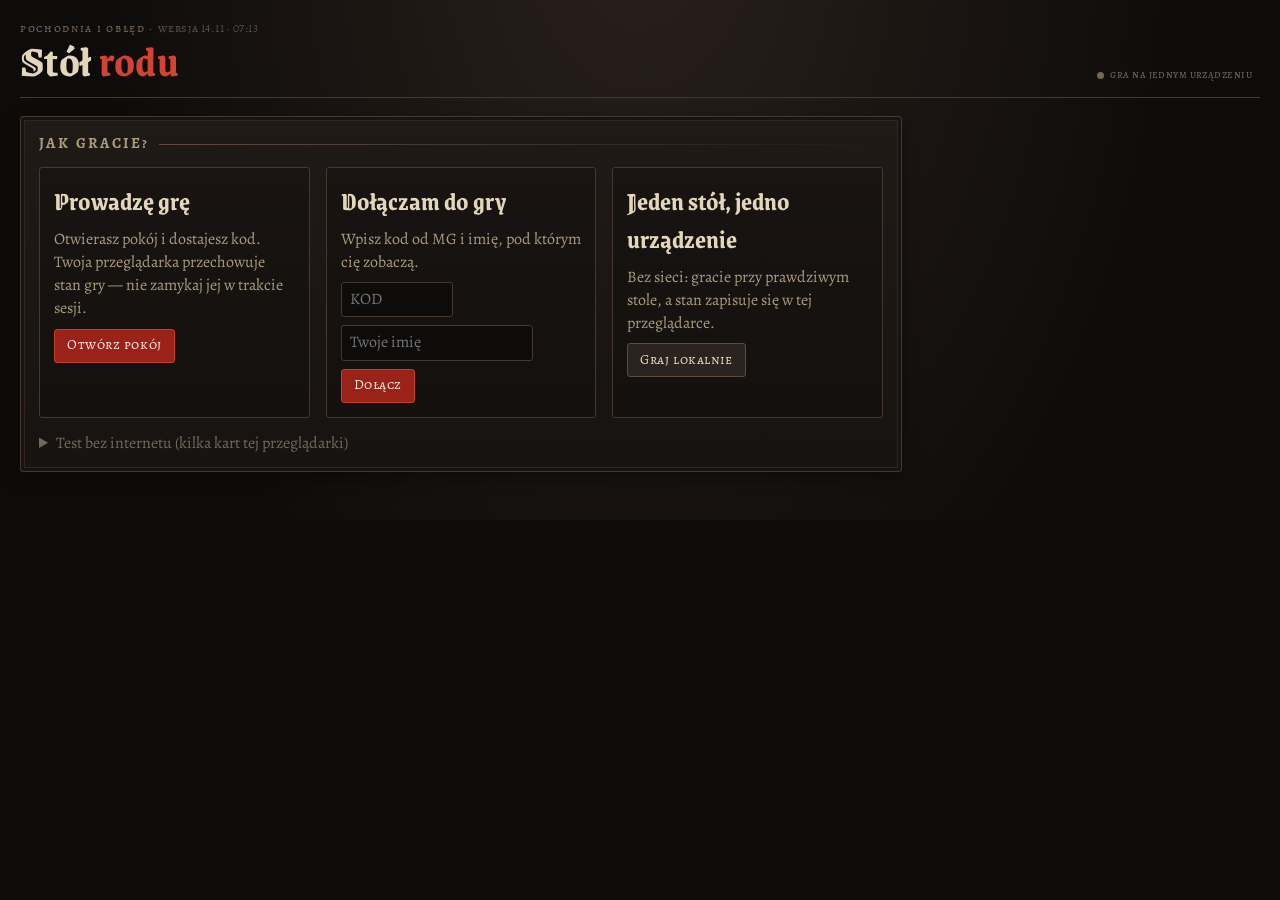
==== commit d4f84335: "Walka: płynna walka nie staje po zabiciu wroga, bohater tury zawsze zaznacza się sam Po zabiciu wrog" ====
--- a/index.html
+++ b/index.html
@@ -1132,7 +1132,7 @@
 <div id="dark" aria-hidden="true"></div>
 <div class="wrap" id="app">
   <header class="top" id="top">
-    <div class="brand"><small>pochodnia i obłęd · <span class="ver" title="Jeśli po aktualizacji widzisz starszą wersję, odśwież stronę: Ctrl+F5">wersja 14.11 · 07:02</span></small><h1>Stół <em>rodu</em></h1></div>
+    <div class="brand"><small>pochodnia i obłęd · <span class="ver" title="Jeśli po aktualizacji widzisz starszą wersję, odśwież stronę: Ctrl+F5">wersja 14.11 · 07:13</span></small><h1>Stół <em>rodu</em></h1></div>
     <button class="btn sm ghost menubtn" id="menubtn" type="button" aria-expanded="false" aria-controls="toolbar" aria-label="Menu: rola, Słownik, tryb gry">⋯</button>
     <nav class="tabs" id="tabs" aria-label="Widoki stołu"></nav>
     <div class="toolbar" id="toolbar"><span class="sync" data-s="local">gra na jednym urządzeniu</span><span id="who" class="who"></span></div>
@@ -3882,7 +3882,7 @@
     const living = s.enemies.filter(e => !e.corpse).length;
     const ce = curEntry();
     /* nowa tura: od razu zaznacz tego, kto działa (jak w grze) — bez szukania i klikania */
-    if (s.fight && ce && !UI.pend && !UI.epend && UI.autoSelKey !== turnKey()) { UI.autoSelKey = turnKey(); if (ce.k === 'h' || gm) UI.sel = { k: ce.k, id: ce.id }; }
+    if (s.fight && ce && !UI.pend && !UI.epend && UI.autoSelKey !== turnKey() + ce.k + ce.id) { UI.autoSelKey = turnKey() + ce.k + ce.id; if (ce.k === 'h' || gm) UI.sel = { k: ce.k, id: ce.id }; }
     const curName = ce ? entryName(ce) : null;
     const curNote = ce ? (() => { const x = ce.k === 'h' ? H(ce.id) : s.enemies.find(e => e.id === ce.id); return x && x.fx && x.fx.lostTurn === (s.round || 0) ? (x.fx.lostWhy === 'stun' ? ' · ogłuszony, tura przepada' : ' · tura przejęta') : s.acted === turnKey() ? ' · już działał' : ''; })() : '';
     return `
@@ -6590,15 +6590,17 @@
   const ce = curEntry(); const key = turnKey();
   /* ten, czyja była tura, właśnie wypadł z kolejki na jej początku — przejdź do następnego */
   if (!ce) { if (s.turn < 0) { const k2 = key + ':gap'; if (_autoKey === k2) return; _autoKey = k2; setTimeout(() => { const s2 = Store.S.stol; if (s2.fight && turnKey() === key) ACT.nextTurn(); }, 900); } return; }
+  /* klucz z id postaci i ostatniej akcji: po zabiciu wroga numer tury może się powtórzyć w tej samej rundzie */
+  const lastId = (s.last && s.last.id) || '';
   if (s.acted === key) {
-    const k2 = key + ':next'; if (_autoKey === k2) return; _autoKey = k2;
+    const k2 = key + ':next:' + ce.k + ce.id + ':' + lastId; if (_autoKey === k2) return; _autoKey = k2;
     setTimeout(() => { const s2 = Store.S.stol; if (s2.fight && turnKey() === key && s2.acted === key) ACT.nextTurn(); }, Math.max(1300, (typeof cineLeft === 'function' ? cineLeft() : 0) + 300));
     return;
   }
   if (ce.k === 'e') {
     const e = s.enemies.find(x => x.id === ce.id); if (!e || e.corpse) return;
     if (e.fx && e.fx.lostTurn === (s.round || 0)) return; /* ogłuszony — przejdzie sam */
-    const k2 = key + ':enemy'; if (_autoKey === k2) return; _autoKey = k2;
+    const k2 = key + ':enemy:' + ce.id + ':' + lastId; if (_autoKey === k2) return; _autoKey = k2;
     setTimeout(() => {
       const s2 = Store.S.stol; if (!s2.fight || turnKey() !== key || s2.acted === key || !autoOn()) return;
       const e2 = s2.enemies.find(x => x.id === ce.id); if (!e2 || e2.corpse) return;
